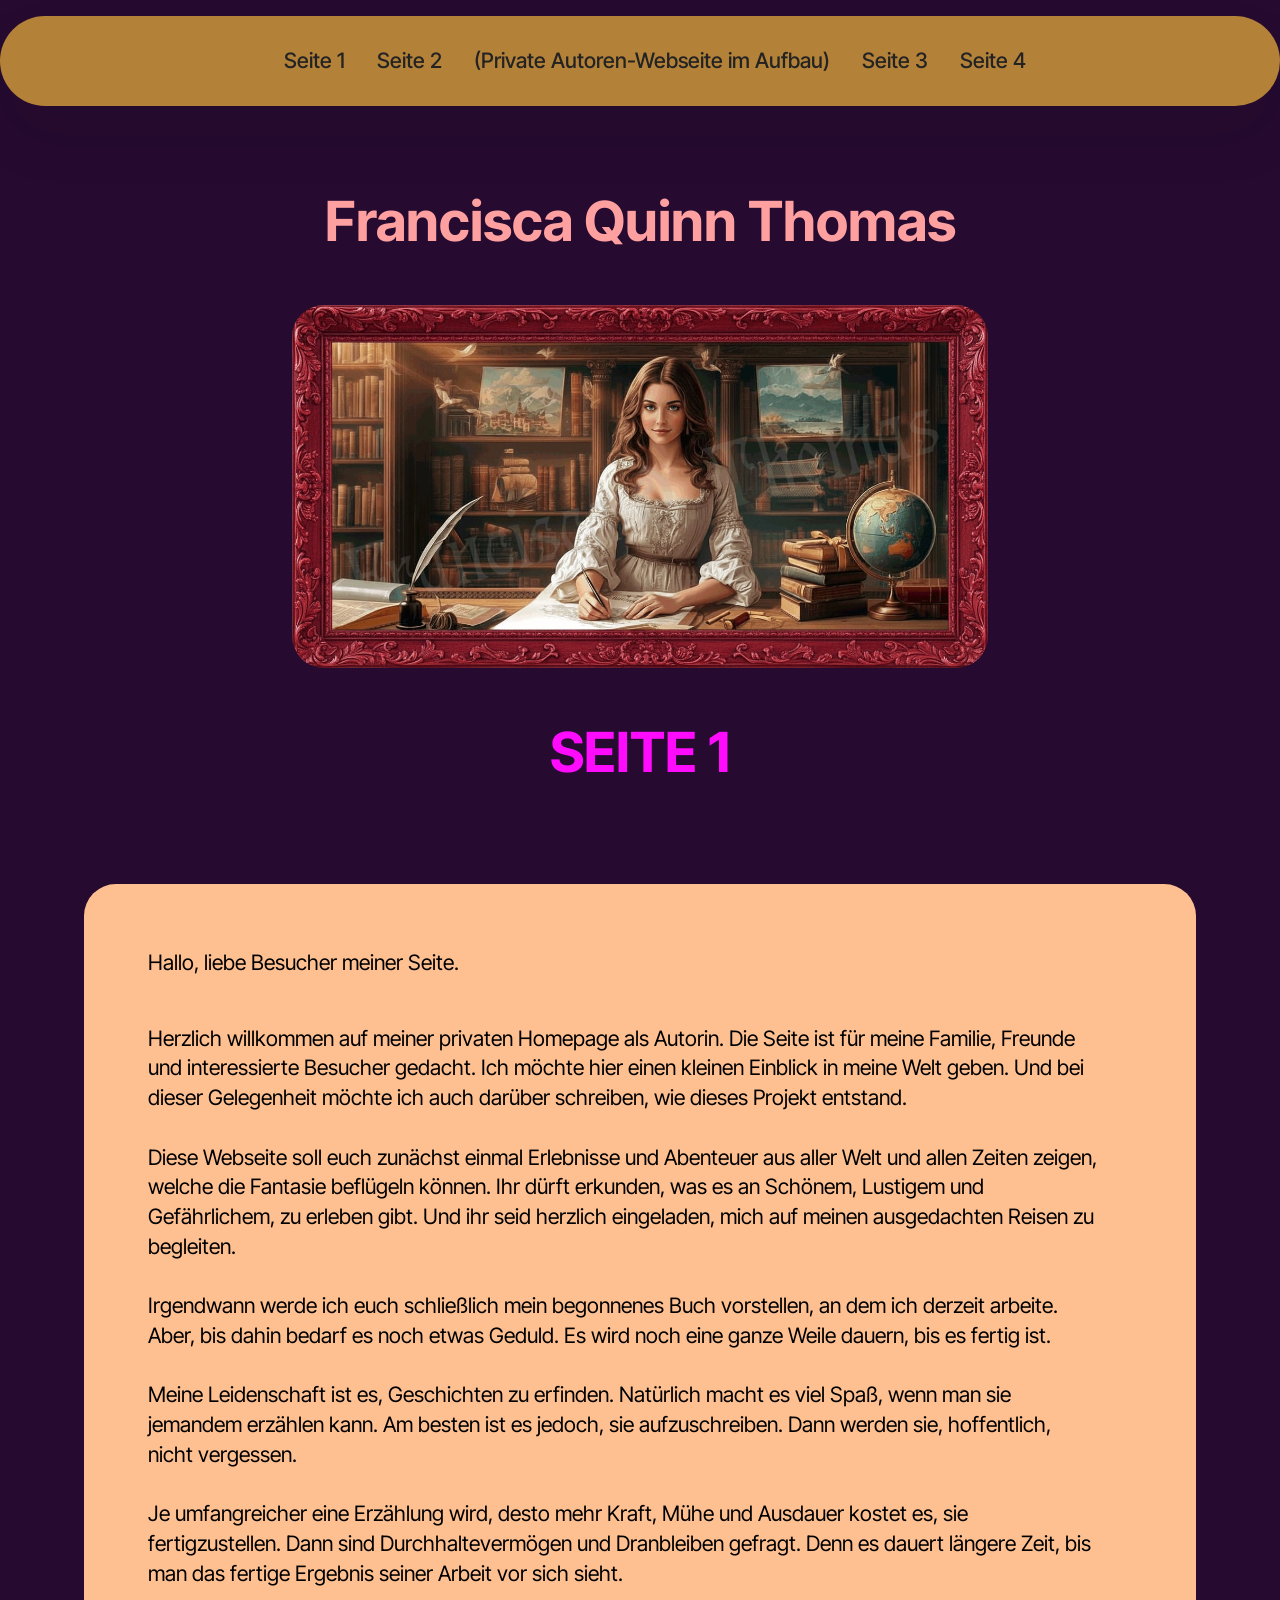
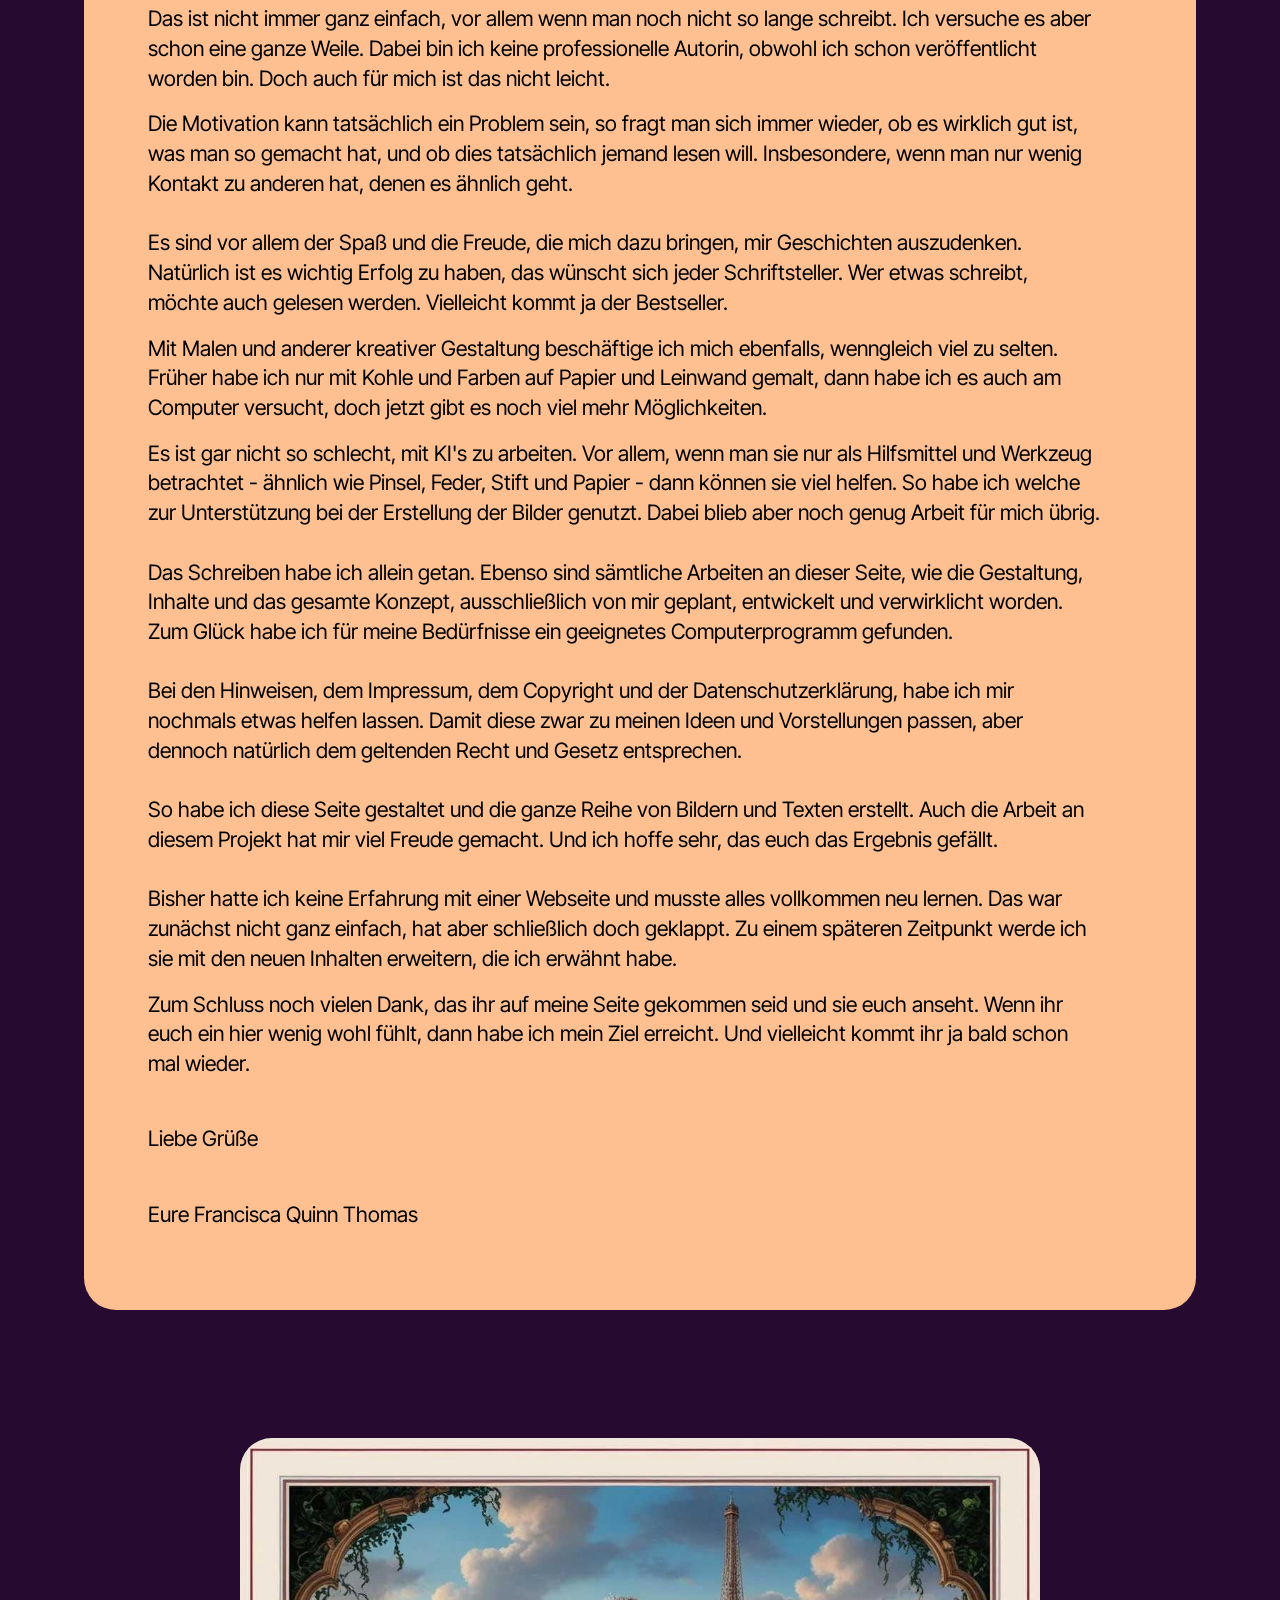
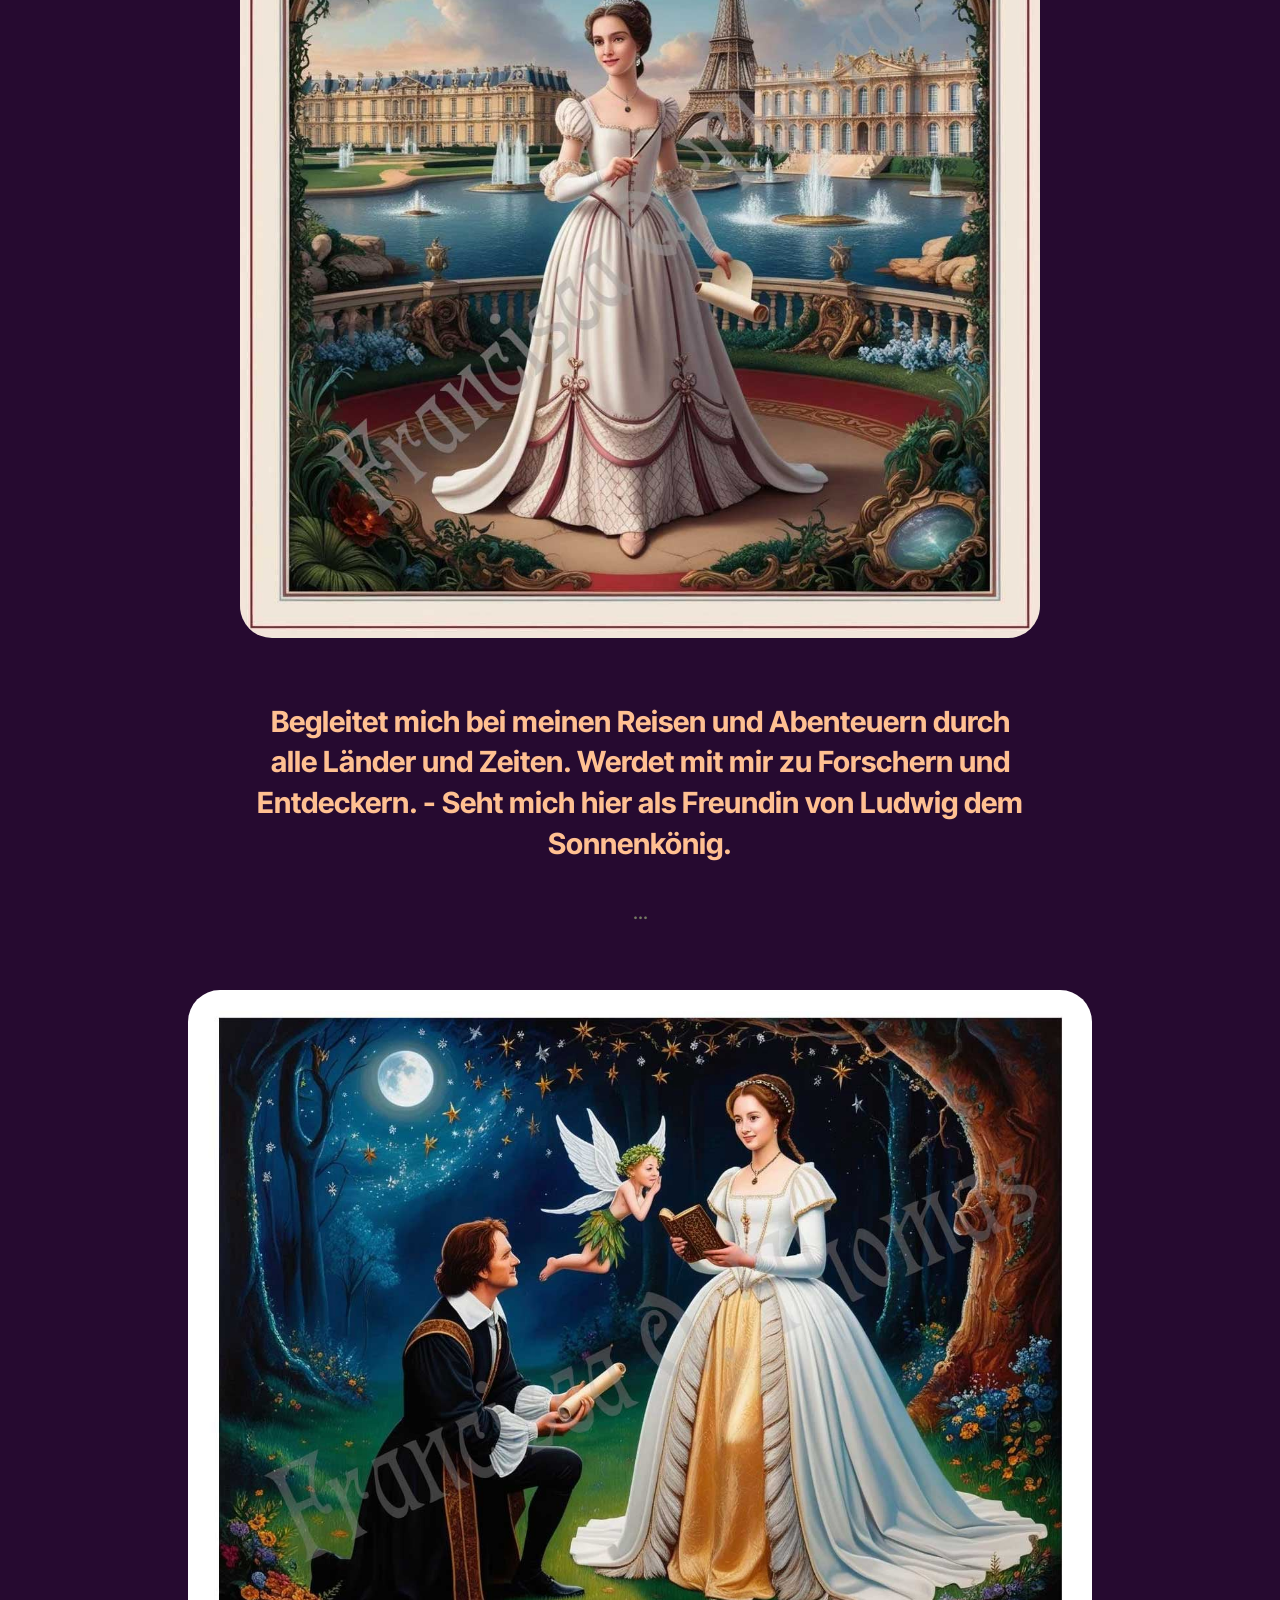
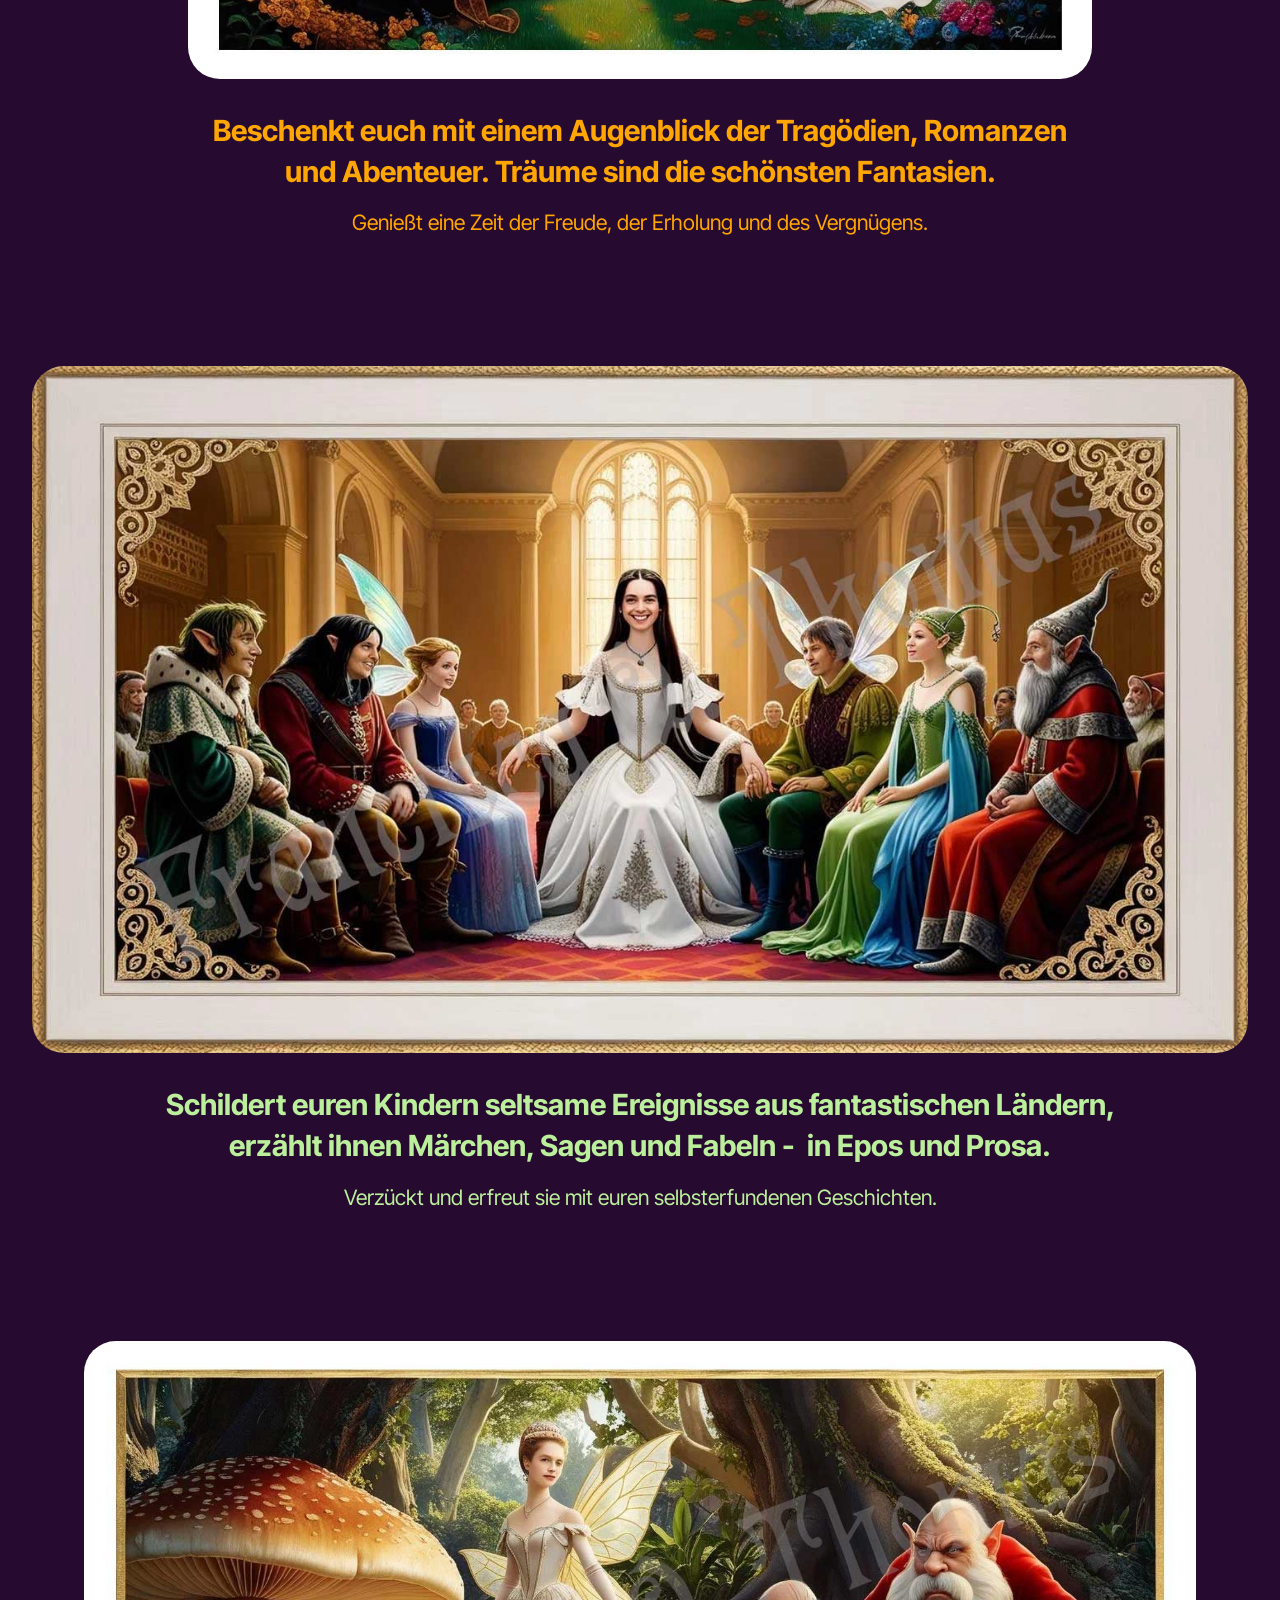
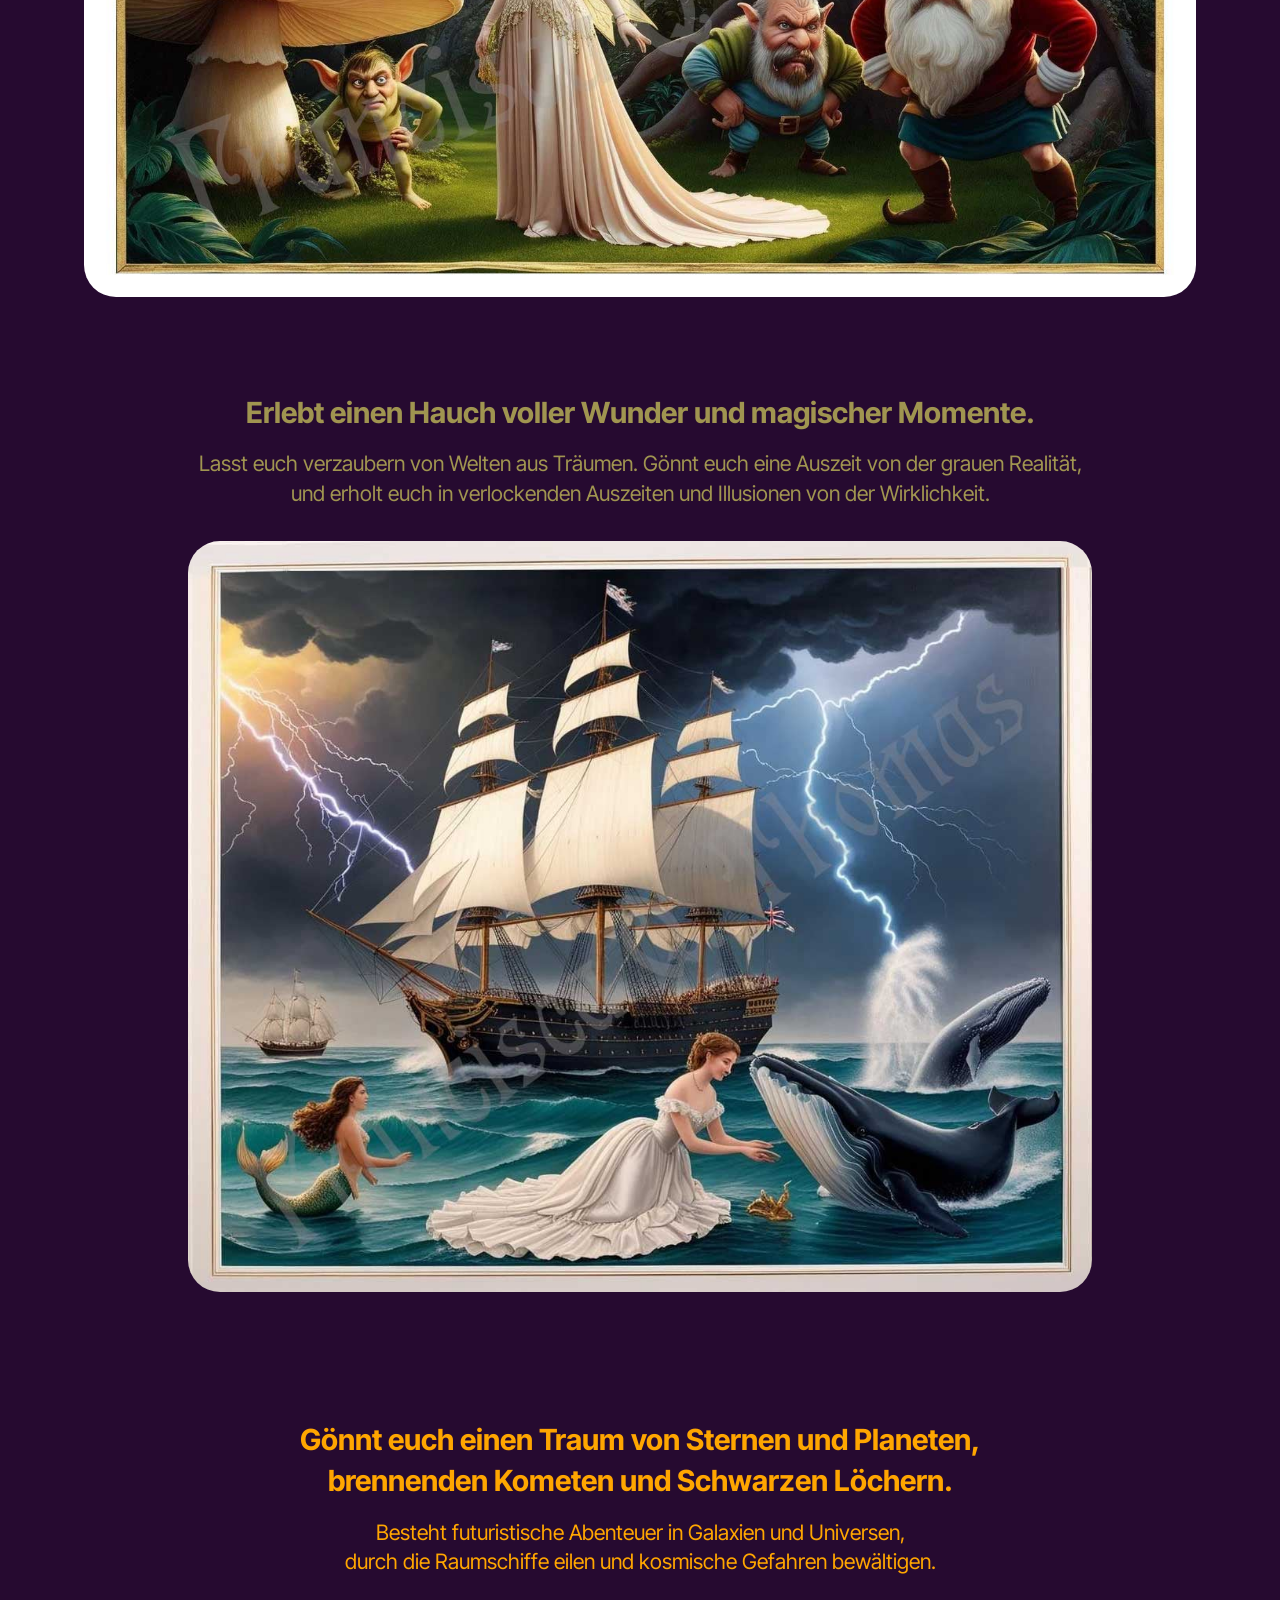
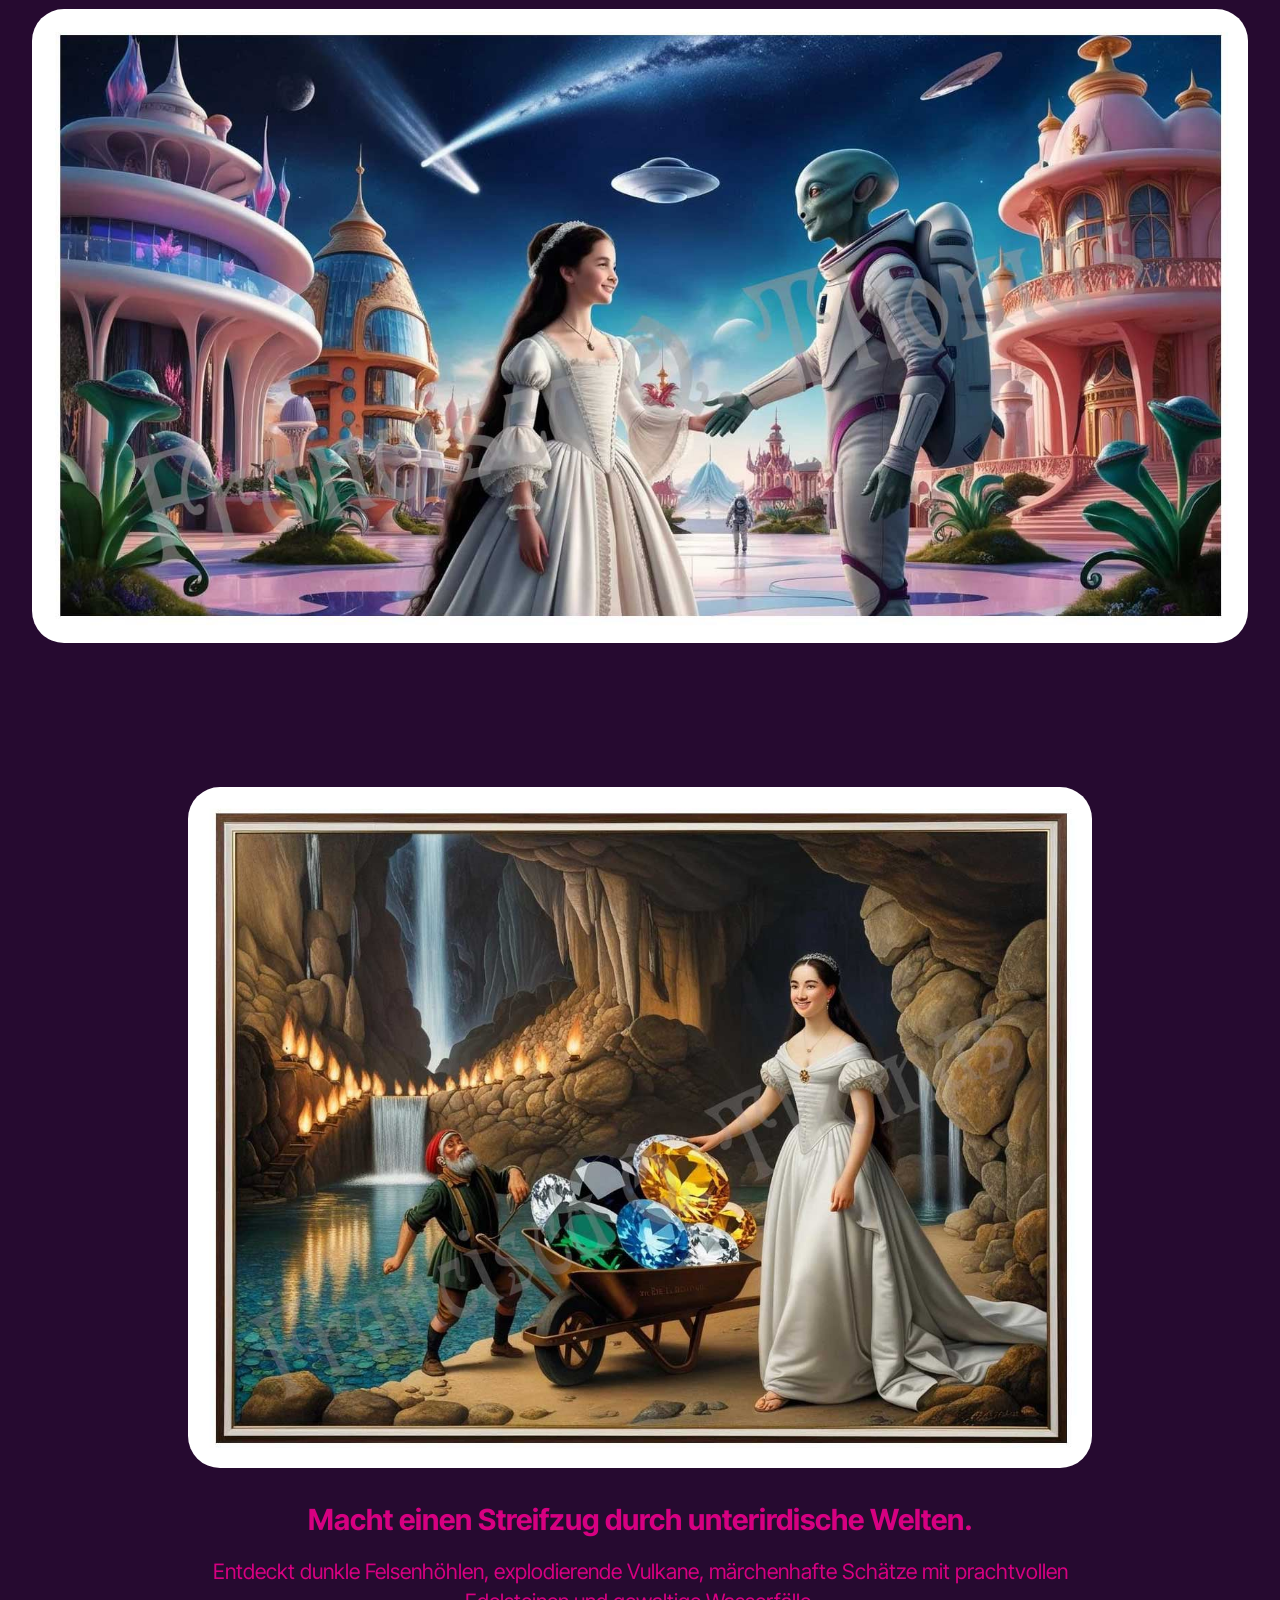
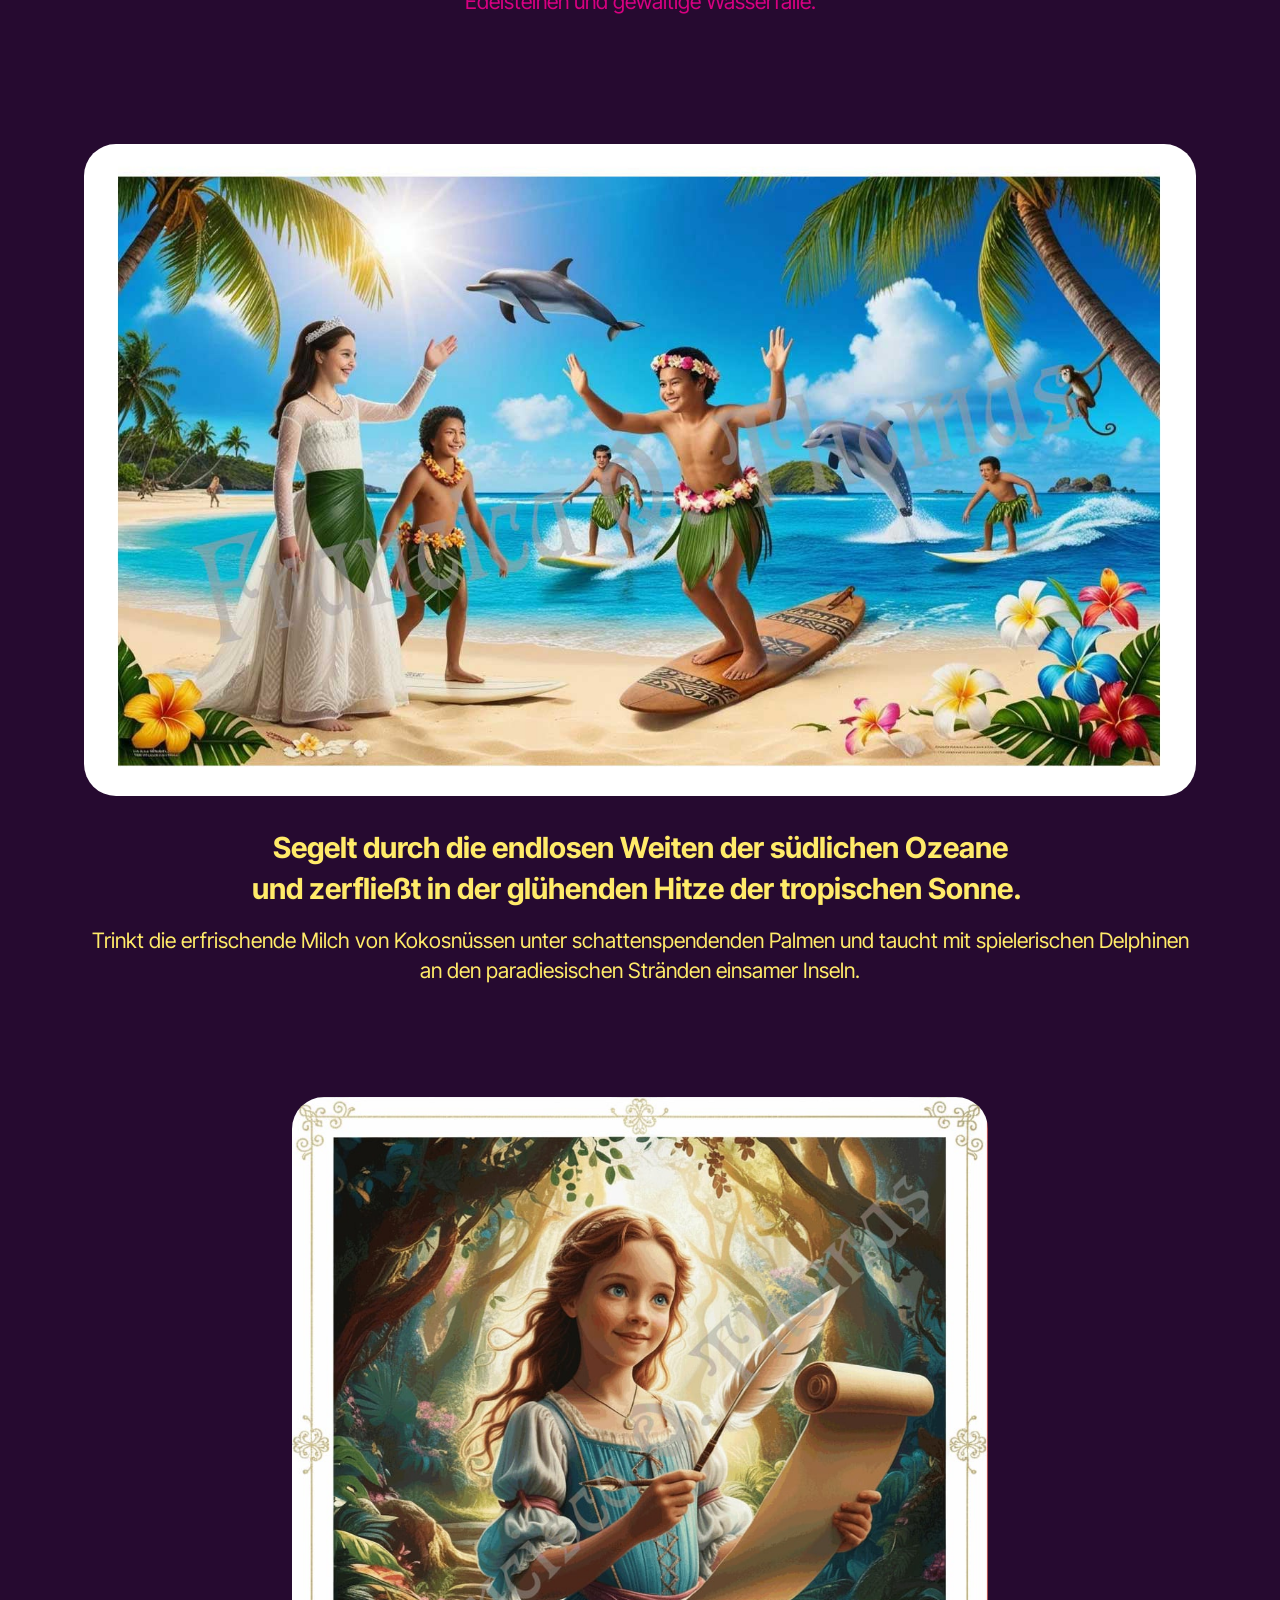
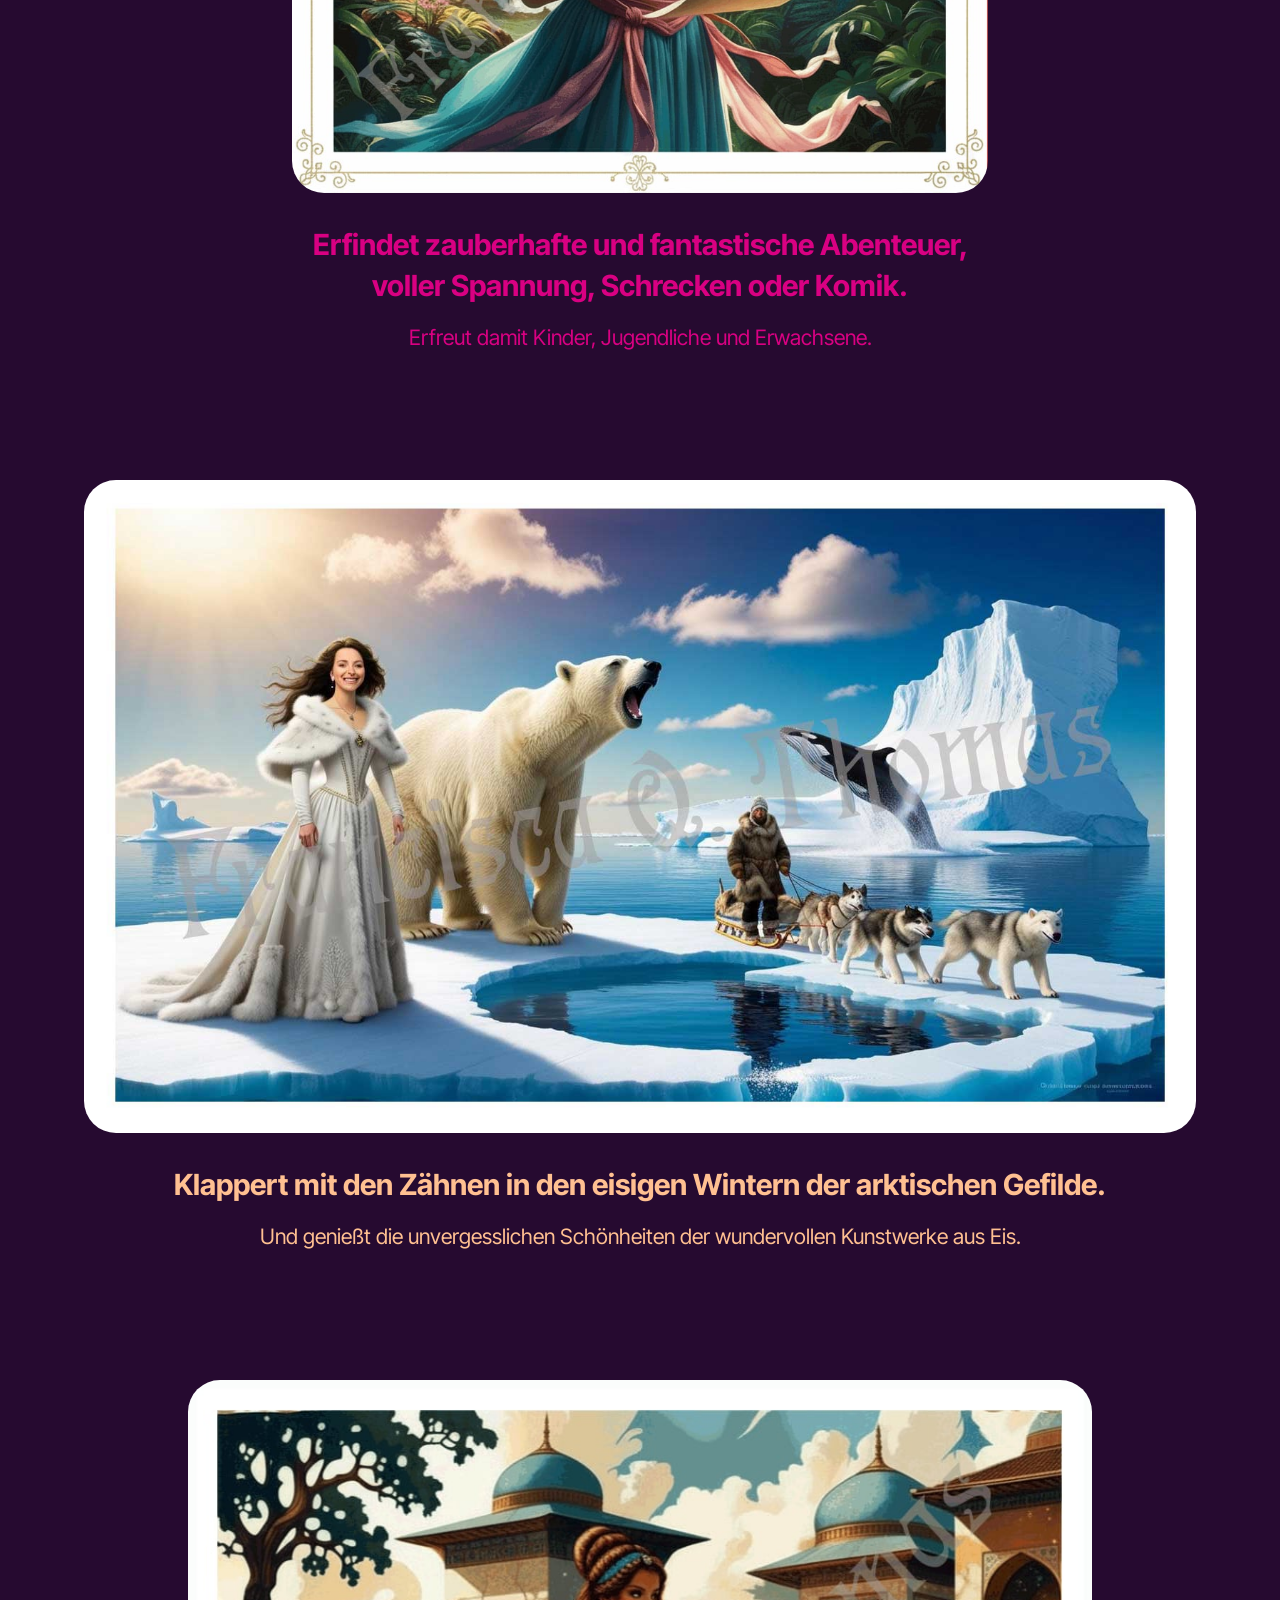
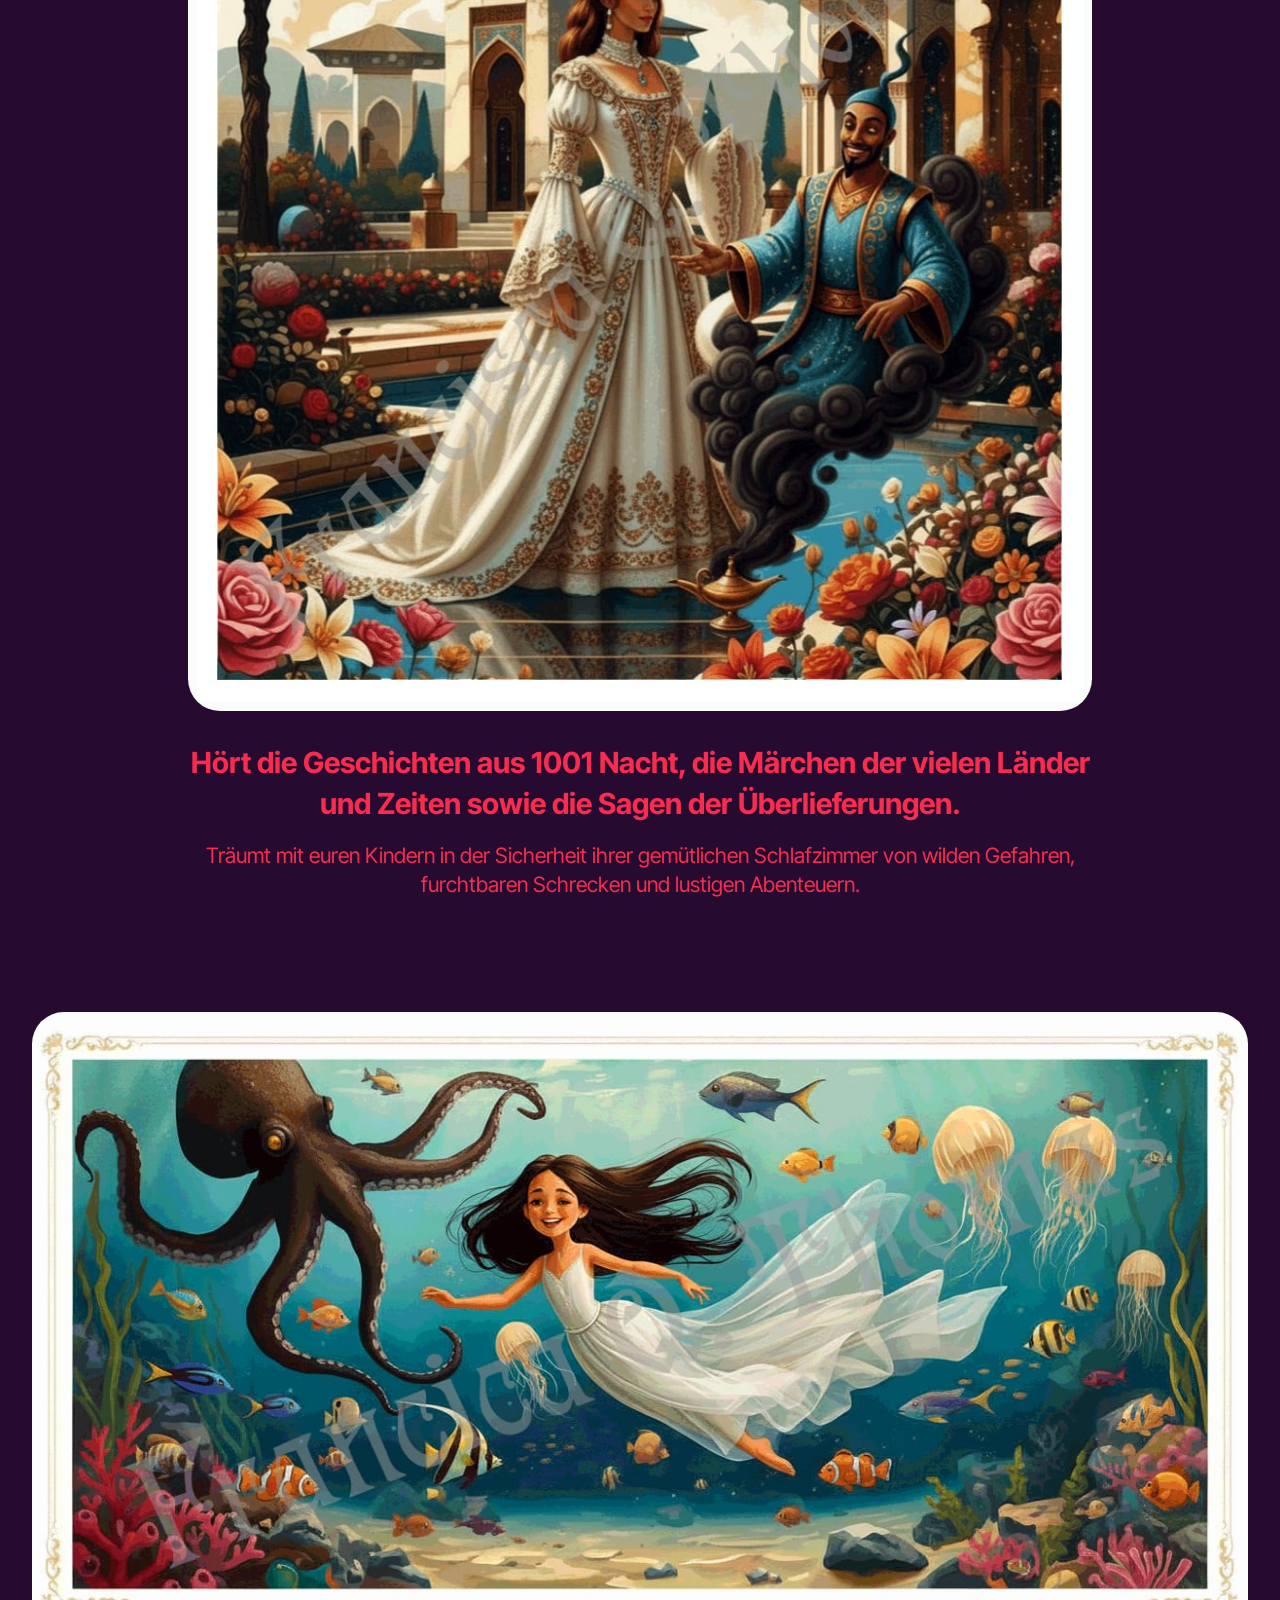
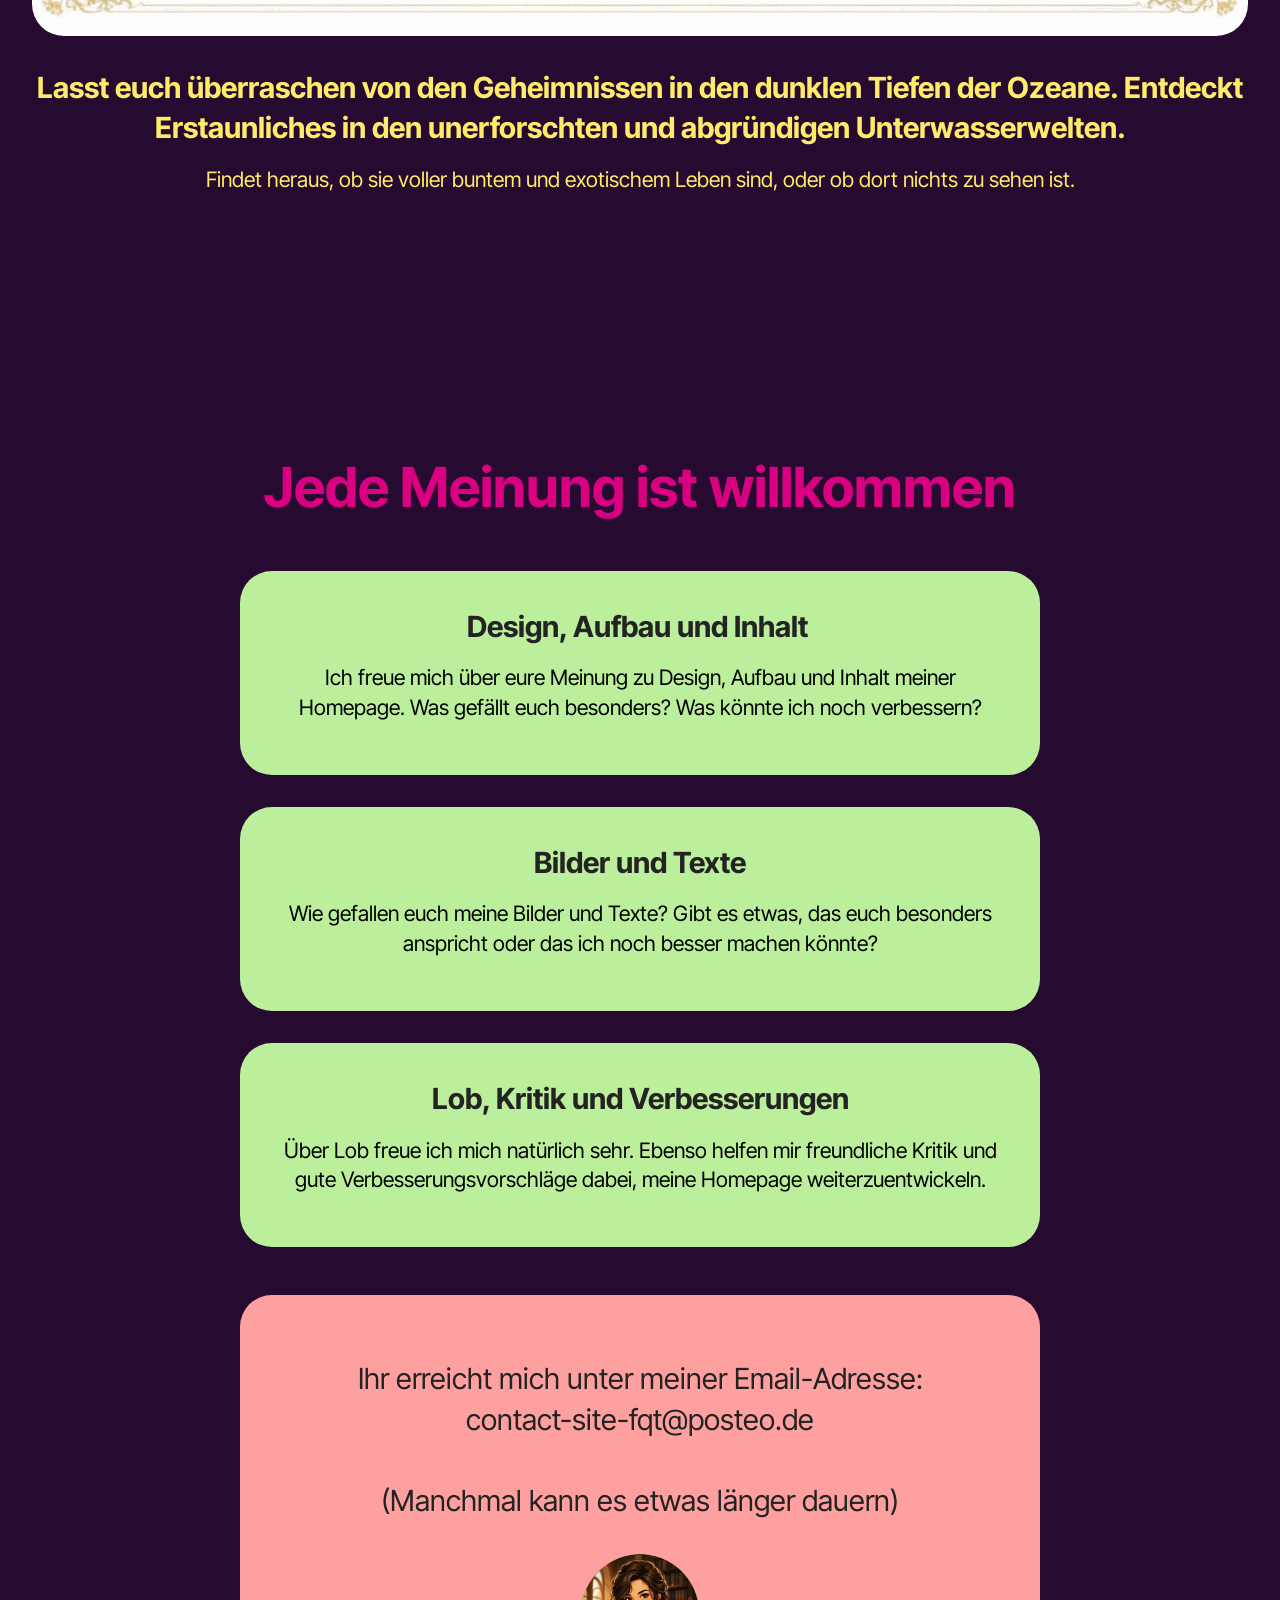
==== index.html @ 4f6a2d35 "Add files via upload" ====
<!DOCTYPE html>
<html  >
<head>
  <!-- Site made with Mobirise Website Builder v6.1.12, https://mobirise.com -->
  <meta charset="UTF-8">
  <meta http-equiv="X-UA-Compatible" content="IE=edge">
  <meta name="generator" content="Mobirise v6.1.12, mobirise.com">
  <meta name="viewport" content="width=device-width, initial-scale=1, minimum-scale=1">
  <link rel="shortcut icon" href="assets/images/shop3.jpg" type="image/x-icon">
  <meta name="description" content="">
  
  
  <title>Home</title>
  <link rel="stylesheet" href="assets/web/assets/mobirise-icons2/mobirise2.css">
  <link rel="stylesheet" href="assets/bootstrap/css/bootstrap.min.css">
  <link rel="stylesheet" href="assets/dropdown/css/style.css">
  <link rel="stylesheet" href="assets/theme/css/style.css">
  <link rel="preload" href="https://fonts.googleapis.com/css?family=Inter+Tight:100,200,300,400,500,600,700,800,900,100i,200i,300i,400i,500i,600i,700i,800i,900i&display=swap" as="style" onload="this.onload=null;this.rel='stylesheet'">
  <noscript><link rel="stylesheet" href="https://fonts.googleapis.com/css?family=Inter+Tight:100,200,300,400,500,600,700,800,900,100i,200i,300i,400i,500i,600i,700i,800i,900i&display=swap"></noscript>
  <link rel="preload" as="style" href="assets/mobirise/css/mbr-additional.css?v=4wiMJ8"><link rel="stylesheet" href="assets/mobirise/css/mbr-additional.css?v=4wiMJ8" type="text/css">

  
  
  
</head>
<body>
  
  <section data-bs-version="5.1" class="menu menu5 cid-uIMOBr7gA9" once="menu" id="menu05-i">
	

	<nav class="navbar navbar-dropdown navbar-expand-lg">
		<div class="container">
			<div class="navbar-brand">
				
				
			</div>
			<button class="navbar-toggler" type="button" data-toggle="collapse" data-bs-toggle="collapse" data-target="#navbarSupportedContent" data-bs-target="#navbarSupportedContent" aria-controls="navbarNavAltMarkup" aria-expanded="false" aria-label="Toggle navigation">
				<div class="hamburger">
					<span></span>
					<span></span>
					<span></span>
					<span></span>
				</div>
			</button>
			<div class="collapse navbar-collapse" id="navbarSupportedContent">
				<ul class="navbar-nav nav-dropdown nav-right navbar-nav-top-padding" data-app-modern-menu="true"><li class="nav-item"><a class="nav-link link text-black text-primary display-7" href="index.html">Seite 1</a></li><li class="nav-item"><a class="nav-link link text-black text-primary display-7" href="page2.html">Seite 2</a></li><li class="nav-item"><a class="nav-link link text-black text-primary display-7" href="http://index.html">(Private Autoren-Webseite im Aufbau)</a></li><li class="nav-item"><a class="nav-link link text-black text-primary display-7" href="page3.html">Seite 3</a></li><li class="nav-item"><a class="nav-link link text-black text-primary display-7" href="page4.html">Seite 4</a></li></ul>
				
			</div>
		</div>
	</nav>
</section>

<section data-bs-version="5.1" class="article11 cid-voGE9eUrhu" id="article11-3r">
    

    
    
    <div class="container">
        <div class="row justify-content-center">
            <div class="title col-md-12 col-lg-12">
                <h3 class="mbr-section-title mbr-fonts-style align-center mt-0 mb-0 display-5">
                <strong>SEITE 1</strong></h3>
                
                
            </div>
        </div>
    </div>
</section>

<section data-bs-version="5.1" class="article11 cid-uII1SIvpRk" id="article11-2">
    

    
    
    <div class="container">
        <div class="row justify-content-center">
            <div class="title col-md-12 col-lg-7">
                <h3 class="mbr-section-title mbr-fonts-style align-center mt-0 mb-0 display-2">
                <strong>Francisca Quinn Thomas</strong></h3>
                
                
            </div>
        </div>
    </div>
</section>

<section data-bs-version="5.1" class="header12 cid-voGzkZgPFX" id="header12-3n">
  
  

  <div class="text-center container-fluid">
    <div class="row mb-4 justify-content-center">
      <div class="col-12 col-md-7">
        <img class="w-100" src="assets/images/fqt-titelbild-francisca-3a-mit-rotem-rahmen-web-1-1316x688.jpg" alt="Mobirise Website Builder">
      </div>
    </div>
    <div class="row justify-content-center">
      <div class="col-md-12 content-head">
        
        
        
      </div>
    </div>
  </div>
</section>

<section data-bs-version="5.1" class="article11 cid-voGGxlrnyd" id="article11-3t">
    

    
    
    <div class="container">
        <div class="row justify-content-center">
            <div class="title col-md-12 col-lg-12">
                <h3 class="mbr-section-title mbr-fonts-style align-center mt-0 mb-0 display-2">
                <strong>SEITE 1</strong></h3>
                
                
            </div>
        </div>
    </div>
</section>

<section data-bs-version="5.1" class="article07 cid-voL1i6skqF" id="article07-4w">
  

  
  
  <div class="container">
    <div class="row justify-content-center">
      <div class="card col-md-12 col-lg-11">
        <div class="card-wrapper">
          
          <div class="row card-box align-left">
            <div class="item features-without-image col-12 active">
              <div class="item-wrapper">
                
                <p class="mbr-text mbr-fonts-style display-7">Hallo, liebe Besucher meiner Seite.</p>
              </div>
            </div>
            <div class="item features-without-image col-12">
              <div class="item-wrapper">
                
                <p class="mbr-text mbr-fonts-style display-7"><br>Herzlich willkommen auf meiner privaten Homepage als Autorin. Die Seite ist für meine Familie, Freunde und interessierte Besucher gedacht. Ich möchte hier einen kleinen Einblick in meine Welt geben. Und bei dieser Gelegenheit möchte ich auch darüber schreiben, wie dieses Projekt entstand.<br><br>Diese Webseite soll euch zunächst einmal Erlebnisse und Abenteuer aus aller Welt und allen Zeiten zeigen, welche die Fantasie beflügeln können. Ihr dürft erkunden, was es an Schönem, Lustigem und Gefährlichem, zu erleben gibt. Und ihr seid herzlich eingeladen, mich auf meinen ausgedachten Reisen zu begleiten.<br><br>Irgendwann werde ich euch schließlich mein begonnenes Buch vorstellen, an dem ich derzeit arbeite. Aber, bis dahin bedarf es noch etwas Geduld. Es wird noch eine ganze Weile dauern, bis es fertig ist.<br><br>Meine Leidenschaft ist es, Geschichten zu erfinden. Natürlich macht es viel Spaß, wenn man sie jemandem erzählen kann. Am besten ist es jedoch, sie aufzuschreiben. Dann werden sie, hoffentlich, nicht vergessen.<br><br>Je umfangreicher eine Erzählung wird, desto mehr Kraft, Mühe und Ausdauer kostet es, sie fertigzustellen. Dann sind Durchhaltevermögen und Dranbleiben gefragt. Denn es dauert längere Zeit, bis man das fertige Ergebnis seiner Arbeit vor sich sieht.<br></p>
              </div>
            </div><div class="item features-without-image col-12">
              <div class="item-wrapper">
                
                <p class="mbr-text mbr-fonts-style display-7">Das ist nicht immer ganz einfach, vor allem wenn man noch nicht so lange schreibt. Ich versuche es aber schon eine ganze Weile. Dabei bin ich keine professionelle Autorin, obwohl ich schon veröffentlicht worden bin. Doch auch für mich ist das nicht leicht.</p>
              </div>
            </div><div class="item features-without-image col-12">
              <div class="item-wrapper">
                
                <p class="mbr-text mbr-fonts-style display-7">Die Motivation kann tatsächlich ein Problem sein, so fragt man sich immer wieder, ob es wirklich gut ist, was man so gemacht hat, und ob dies tatsächlich jemand lesen will. Insbesondere, wenn man nur wenig Kontakt zu anderen hat, denen es ähnlich geht.<br><br>Es sind vor allem der Spaß und die Freude, die mich dazu bringen, mir Geschichten auszudenken. Natürlich ist es wichtig Erfolg zu haben, das wünscht sich jeder Schriftsteller. Wer etwas schreibt, möchte auch gelesen werden. Vielleicht kommt ja der Bestseller.</p>
              </div>
            </div><div class="item features-without-image col-12">
              <div class="item-wrapper">
                
                <p class="mbr-text mbr-fonts-style display-7">Mit Malen und anderer kreativer Gestaltung beschäftige ich mich ebenfalls, wenngleich viel zu selten. Früher habe ich nur mit Kohle und Farben auf Papier und Leinwand gemalt, dann habe ich es auch am Computer versucht, doch jetzt gibt es noch viel mehr Möglichkeiten.</p>
              </div>
            </div><div class="item features-without-image col-12">
              <div class="item-wrapper">
                
                <p class="mbr-text mbr-fonts-style display-7">Es ist gar nicht so schlecht, mit KI's zu arbeiten. Vor allem, wenn man sie nur als Hilfsmittel und Werkzeug betrachtet - ähnlich wie Pinsel, Feder, Stift und Papier - dann können sie viel helfen. So habe ich welche zur Unterstützung bei der Erstellung der Bilder genutzt. Dabei blieb aber noch genug Arbeit für mich übrig.<br><br>Das Schreiben habe ich allein getan. Ebenso sind sämtliche Arbeiten an dieser Seite, wie die Gestaltung, Inhalte und das gesamte Konzept, ausschließlich von mir geplant, entwickelt und verwirklicht worden. Zum Glück habe ich für meine Bedürfnisse ein geeignetes Computerprogramm gefunden.&nbsp;<br><br>Bei den Hinweisen, dem Impressum, dem Copyright und der Datenschutzerklärung, habe ich mir nochmals etwas helfen lassen. Damit diese zwar zu meinen Ideen und Vorstellungen passen, aber dennoch natürlich dem geltenden Recht und Gesetz entsprechen.<br><br>So habe ich diese Seite gestaltet und die ganze Reihe von Bildern und Texten erstellt. Auch die Arbeit an diesem Projekt hat mir viel Freude gemacht. Und ich hoffe sehr, das euch das Ergebnis gefällt.<br><br>Bisher hatte ich keine Erfahrung mit einer Webseite und musste alles vollkommen neu lernen. Das war zunächst nicht ganz einfach, hat aber schließlich doch geklappt. Zu einem späteren Zeitpunkt werde ich sie mit den neuen Inhalten erweitern, die ich erwähnt habe.<br></p>
              </div>
            </div>
            <div class="item features-without-image col-12">
              <div class="item-wrapper">
                
                <p class="mbr-text mbr-fonts-style display-7">Zum Schluss noch vielen Dank, das ihr auf meine Seite gekommen seid und sie euch anseht. Wenn ihr euch ein hier wenig wohl fühlt, dann habe ich mein Ziel erreicht. Und vielleicht kommt ihr ja bald schon mal wieder.<br><br></p>
              </div>
            </div><div class="item features-without-image col-12">
              <div class="item-wrapper">
                
                <p class="mbr-text mbr-fonts-style display-7">Liebe Grüße<br><br></p>
              </div>
            </div>
            <div class="item features-without-image col-12">
              <div class="item-wrapper">
                
                <p class="mbr-text mbr-fonts-style display-7">Eure Francisca Quinn Thomas</p>
              </div>
            </div>
          </div>
          
        </div>
      </div>
    </div>
  </div>
</section>

<section data-bs-version="5.1" class="header16 cid-uII5ZuWa2b" id="header16-3">
  

  
  

  <div class="text-center container">
    <div class="row justify-content-center mb-4">
      <div class="col-12 col-lg-8">
        <div class="image-wrap">
          <img src="assets/images/fqt-web-autorin-kleid-paris-eifel-wasser-versailles-bild-03-fuer-web.jpg-1120x1120.jpg" alt="Mobirise Website Builder">
        </div>
      </div>
    </div>
    <div class="row justify-content-center">
      <div class="col-md-12 content-head">
        <h1 class="mbr-section-title mbr-fonts-style mt-4 display-5"><strong>Begleitet mich bei meinen Reisen und Abenteuern durch alle Länder und Zeiten. Werdet mit mir zu Forschern und Entdeckern. - Seht mich hier als Freundin von Ludwig dem Sonnenkönig.</strong></h1>
        <p class="mbr-text mbr-fonts-style mt-4 display-7">...</p>
        
      </div>
    </div>
  </div>
</section>

<section data-bs-version="5.1" class="image01 cid-voj8WgED3c" id="image01-1x">
  

  
  

  <div class="container">
    <div class="row justify-content-center">
      <div class="col-12 col-lg-9">
        <div class="image-wrapper mb-4">
          <img class="w-100" src="assets/images/fqr-web-mit-puck-shakespeare-bild-01fuer-web.jpg-1373x1046.jpg" alt="Mobirise Website Builder">
        </div>
        <h4 class="mbr-description mbr-fonts-style mb-3 align-center display-5"><strong>Beschenkt euch mit einem Augenblick der Tragödien, Romanzen und Abenteuer. Träume sind die schönsten Fantasien.</strong></h4>
        <p class="mbr-description mbr-fonts-style mb-0 align-center display-7">Genießt eine Zeit der Freude, der Erholung und des Vergnügens.</p>
      </div>
    </div>
  </div>
</section>

<section data-bs-version="5.1" class="image01 cid-uIXXHj26If" id="image01-p">
  

  
  

  <div class="container">
    <div class="row justify-content-center">
      <div class="col-12 col-lg-12">
        <div class="image-wrapper mb-4">
          <img class="w-100" src="assets/images/fqt-web-mdchen-vor-zuhrern-mrchen-fuer-web.jpg-1-1472x832.jpg" alt="Mobirise Website Builder">
        </div>
        <h4 class="mbr-description mbr-fonts-style mb-3 align-center display-5"><strong>Schildert euren Kindern seltsame Ereignisse aus fantastischen Ländern,</strong><br><strong>erzählt ihnen&nbsp;</strong><strong>Märchen, Sagen und Fabeln -&nbsp; in Epos und Prosa.</strong></h4>
        <p class="mbr-description mbr-fonts-style mb-0 align-center display-7">
          Verzückt und erfreut sie mit euren selbsterfundenen Geschichten.</p>
      </div>
    </div>
  </div>
</section>

<section data-bs-version="5.1" class="image01 cid-uIJKMWUEhJ" id="image01-c">
  

  
  

  <div class="container">
    <div class="row justify-content-center">
      <div class="col-12 col-lg-11">
        <div class="image-wrapper mb-4">
          <img class="w-100" src="assets/images/fqt-web-mrchenwald-mit-zwerg-und-kobold-weisser-randfuer-web.jpg-1600x800.jpg" alt="Mobirise Website Builder">
        </div>
        <h4 class="mbr-description mbr-fonts-style mb-3 align-center display-5"></h4>
        <p class="mbr-description mbr-fonts-style mb-0 align-center display-7"></p>
      </div>
    </div>
  </div>
</section>

<section data-bs-version="5.1" class="image3 cid-uIKHOwkMJX" id="image03-f">
  

  
  

  <div class="container">
    <div class="row justify-content-center">
      <div class="col-12 col-lg-9">
        <h4 class="mbr-description mbr-fonts-style mb-3 align-center display-5"><strong>Erlebt einen Hauch voller Wunder und magischer Momente.</strong></h4>
        <p class="mbr-description mbr-fonts-style mb-4 align-center display-7">
          Lasst euch verzaubern von Welten aus Träumen. Gönnt euch eine Auszeit von der grauen Realität, und erholt euch in verlockenden Auszeiten und Illusionen von der Wirklichkeit.
        </p>
        <div class="image-wrapper">
          <img class="w-100" src="assets/images/fqt-web-segelschiff-wal-und-mdchenfuer-web.jpg-1-1151x957.jpg" alt="Mobirise Website Builder">
        </div>
      </div>
    </div>
  </div>
</section>

<section data-bs-version="5.1" class="image3 cid-uISCsPzcHj" id="image03-l">
  

  
  

  <div class="container">
    <div class="row justify-content-center">
      <div class="col-12 col-lg-12">
        <h4 class="mbr-description mbr-fonts-style mb-3 align-center display-5"><strong>Gönnt euch einen Traum von Sternen und Planeten, </strong><br><strong>brennenden Kometen und Schwarzen Löchern.</strong></h4>
        <p class="mbr-description mbr-fonts-style mb-4 align-center display-7">Besteht futuristische Abenteuer in Galaxien und Universen,<br> durch die Raumschiffe eilen und kosmische Gefahren bewältigen.</p>
        <div class="image-wrapper">
          <img class="w-100" src="assets/images/fqt-web-mdchen-mit-alien-vor-mrchenhafter-auerirdischer-stadtfuer-web.jpg-1676x873.jpg" alt="Mobirise Website Builder">
        </div>
      </div>
    </div>
  </div>
</section>

<section data-bs-version="5.1" class="image01 cid-uLi4LvHqXc" id="image01-v">
  

  
  

  <div class="container">
    <div class="row justify-content-center">
      <div class="col-12 col-lg-9">
        <div class="image-wrapper mb-4">
          <img class="w-100" src="assets/images/fqt-web-mdchen-hhle-zwerg-edelsteine-fuer-web.jpg-1334x1006.jpg" alt="Mobirise Website Builder">
        </div>
        <h4 class="mbr-description mbr-fonts-style mb-3 align-center display-5"><strong>Macht einen Streifzug durch unterirdische Welten.</strong></h4>
        <p class="mbr-description mbr-fonts-style mb-0 align-center display-7">Entdeckt dunkle Felsenhöhlen, explodierende Vulkane, märchenhafte Schätze mit prachtvollen Edelsteinen und gewaltige Wasserfälle.</p>
      </div>
    </div>
  </div>
</section>

<section data-bs-version="5.1" class="image01 cid-uIUmgsKDG7" id="image01-n">
  

  
  

  <div class="container">
    <div class="row justify-content-center">
      <div class="col-12 col-lg-11">
        <div class="image-wrapper mb-4">
          <img class="w-100" src="assets/images/fqt-web-mdchen-atoll-surfer-kinder-fuer-web.jpg-1571x921.jpg" alt="Mobirise Website Builder">
        </div>
        <h4 class="mbr-description mbr-fonts-style mb-3 align-center display-5"><strong>Segelt durch die endlosen Weiten der südlichen Ozeane
</strong><div><strong>und zerfließt in der glühenden Hitze der tropischen Sonne.&nbsp;</strong></div></h4>
        <p class="mbr-description mbr-fonts-style mb-0 align-center display-7">
          Trinkt die erfrischende Milch von Kokosnüssen unter schattenspendenden Palmen und taucht mit spielerischen Delphinen an den paradiesischen Stränden einsamer Inseln.</p>
      </div>
    </div>
  </div>
</section>

<section data-bs-version="5.1" class="image01 cid-uLi5LU79eB" id="image01-w">
  

  
  

  <div class="container">
    <div class="row justify-content-center">
      <div class="col-12 col-lg-7">
        <div class="image-wrapper mb-4">
          <img class="w-100" src="assets/images/fqt-schriftstellerin-feder-scchriftrolle-weisser-goldrahmen-web-976x976.jpg" alt="Mobirise Website Builder">
        </div>
        <h4 class="mbr-description mbr-fonts-style mb-3 align-center display-5"><strong>Erfindet zauberhafte und fantastische Abenteuer, voller Spannung, Schrecken oder Komik.</strong></h4>
        <p class="mbr-description mbr-fonts-style mb-0 align-center display-7">Erfreut damit Kinder, Jugendliche und Erwachsene.
        </p>
      </div>
    </div>
  </div>
</section>

<section data-bs-version="5.1" class="image01 cid-uLi09H7R16" id="image01-t">
  

  
  

  <div class="container">
    <div class="row justify-content-center">
      <div class="col-12 col-lg-11">
        <div class="image-wrapper mb-4">
          <img class="w-100" src="assets/images/eis-2-fuer-web.jpg-1560x916.jpg" alt="Mobirise Website Builder">
        </div>
        <h4 class="mbr-description mbr-fonts-style mb-3 align-center display-5">
          <strong>Klappert mit den Zähnen in den eisigen Wintern der arktischen Gefilde.</strong></h4>
        <p class="mbr-description mbr-fonts-style mb-0 align-center display-7">Und genießt die unvergesslichen Schönheiten der wundervollen Kunstwerke aus Eis.</p>
      </div>
    </div>
  </div>
</section>

<section data-bs-version="5.1" class="image01 cid-uLndwByDNN" id="image01-x">
  

  
  

  <div class="container">
    <div class="row justify-content-center">
      <div class="col-12 col-lg-9">
        <div class="image-wrapper mb-4">
          <img class="w-100" src="assets/images/fqt-mc3a4dchen-mit-wunderlampe-5-web-958x987.jpg" alt="Mobirise Website Builder">
        </div>
        <h4 class="mbr-description mbr-fonts-style mb-3 align-center display-5"><strong>Hört die Geschichten aus 1001 Nacht, die Märchen der vielen Länder und Zeiten sowie die Sagen der Überlieferungen.</strong></h4>
        <p class="mbr-description mbr-fonts-style mb-0 align-center display-7">
          Träumt mit euren Kindern in der Sicherheit ihrer gemütlichen Schlafzimmer von wilden Gefahren, furchtbaren Schrecken und lustigen Abenteuern.</p>
      </div>
    </div>
  </div>
</section>

<section data-bs-version="5.1" class="image01 cid-uLndPCp1yW" id="image01-y">
  

  
  

  <div class="container">
    <div class="row justify-content-center">
      <div class="col-12 col-lg-12">
        <div class="image-wrapper mb-4">
          <img class="w-100" src="assets/images/fqt-mc3a4dchen-unter-wasser-im-meer-2-web-1250x641.jpg" alt="Mobirise Website Builder">
        </div>
        <h4 class="mbr-description mbr-fonts-style mb-3 align-center display-5">
          <strong>Lasst euch überraschen von den Geheimnissen in den dunklen Tiefen der Ozeane. Entdeckt Erstaunliches in den unerforschten und abgründigen Unterwasserwelten.</strong></h4>
        <p class="mbr-description mbr-fonts-style mb-0 align-center display-7">Findet heraus, ob sie voller buntem und exotischem Leben sind, oder ob dort nichts zu sehen ist.</p>
      </div>
    </div>
  </div>
</section>

<section data-bs-version="5.1" class="list05 cid-voOrDqUkVy" id="list05-53">
    
    <div class="container">
        <div class="col-12 mb-5 content-head">
            <h3 class="mbr-section-title mbr-fonts-style align-center mb-0 display-2"><strong>Jede Meinung ist willkommen</strong></h3>
            
        </div>
        <div class="row justify-content-center ">
            <div class="col-12 col-lg-8">
                <div class="item features-without-image col-12 active">
                    <div class="item-wrapper">
                        <h5 class="mbr-card-title mbr-fonts-style mt-0 mb-3 display-5">
                            <strong>Design, Aufbau und Inhalt&nbsp;</strong></h5>
                        <p class="mbr-text mbr-fonts-style mt-0 mb-3 display-7">Ich freue mich über eure Meinung zu Design, Aufbau und Inhalt meiner Homepage. Was gefällt euch besonders? Was könnte ich noch verbessern?<br></p>
                    </div>
                </div>
                <div class="item features-without-image col-12">
                    <div class="item-wrapper">
                        <h5 class="mbr-card-title mbr-fonts-style mt-0 mb-3 display-5">
                            <strong>Bilder und Texte</strong></h5>
                        <p class="mbr-text mbr-fonts-style mt-0 mb-3 display-7">Wie gefallen euch meine Bilder und Texte? Gibt es etwas, das euch besonders anspricht oder das ich noch besser machen könnte?<br></p>
                    </div>
                </div>
                <div class="item features-without-image col-12">
                    <div class="item-wrapper">
                        <h5 class="mbr-card-title mbr-fonts-style mt-0 mb-3 display-5">
                            <strong>Lob, Kritik und Verbesserungen</strong></h5>
                        <p class="mbr-text mbr-fonts-style mt-0 mb-3 display-7">Über Lob freue ich mich natürlich sehr. Ebenso helfen mir freundliche Kritik und gute Verbesserungsvorschläge dabei, meine Homepage weiterzuentwickeln.<br></p>
                    </div>
                </div>
            </div>
        </div>
    </div>
</section>

<section data-bs-version="5.1" class="people06 cid-voOmN2btnZ" id="people06-52">   
    

    
    
    <div class="container">
        <div class="row justify-content-center">
            <div class="card col-12 col-md-12 col-lg-8">
                <div class="card-wrapper">
                    <div class="card-box align-center">
                        <p class="card-text mbr-fonts-style display-5">
                        Ihr erreicht mich unter meiner Email-Adresse:<br>contact-site-fqt@posteo.de<br><br>(Manchmal kann es etwas länger dauern)</p>
                        <div class="img-wrapper mt-4 justify-content-center">
                            <img src="assets/images/franzisca20-20zeichnung20-20avatar20-20hompage20-20chatgpt20image209.20juli2020262001-56-37-240x240.png" alt="" data-slide-to="0" data-bs-slide-to="0">
                        </div>
                        <p class="card-title mbr-fonts-style mt-3 display-7">
                            <strong>Francisca Quinn Thomas</strong></p>
                    </div>
                </div>
            </div>
        </div>
    </div>
</section>

<section data-bs-version="5.1" class="start article6 cid-uIICQ0Rs20" id="article06-6">
	

	
	
	<div class="container">
		<div class="row justify-content-center">
			<div class="card col-md-12 col-lg-9">
				<div class="card-wrapper">
					<div class="card-box align-left">
						<h4 class="card-title mbr-fonts-style display-7"><div><strong>Impressum
</strong></div><div><strong><br></strong></div><div><strong>Betreiber dieser Webseite:</strong></div><br><div><strong>
</strong></div><div>Francisca Quinn Thomas – Alias
</div><div><strong><br></strong></div><div><strong>Kontakt:</strong></div><br><div><strong>
</strong></div><div>Email: contact-site-fqt@posteo.de
</div><div><strong><br></strong></div><div><strong>Verantwortlich für den Inhalt gemäß § 18 Abs. 2 MStV:</strong></div><div><strong><br></strong></div><div>Francisca Quinn Thomas – Alias
</div><div><strong><br></strong></div><div><strong>Copyright</strong></div><div><strong><br></strong></div><div>Alle Inhalte dieser Webseite – mit besonderem Hinweis auf die im folgenden Abschnitt genannten KI-gestützten Bildwerke – unterliegen, soweit gesetzlich zulässig, den Urheber-, Nutzungs- oder sonstigen Schutzrechten
</div><div>von Francisca Quinn Thomas – Alias.
</div><div>
</div><div><br></div><div>Die auf dieser Webseite veröffentlichten Bilder wurden auf Veranlassung der Betreiberin unter Einsatz einer Künstlichen Intelligenz erstellt. Die verwendeten KI-Dienste sowie deren Betreiber beanspruchen nach ihren jeweiligen Nutzungsbedingungen keine Urheberrechte an den erzeugten Bildern. Die Betreiberin ist berechtigt, diese Bilder im Rahmen der jeweils geltenden Nutzungsbedingungen
</div><div>zu verwenden.
</div><div>
</div><div><br></div><div><strong>Hinweis zu mit Canva AI erstellten Bildwerken
</strong></div><div><br></div><div>Die überwiegende Zahl der auf dieser Webseite veröffentlichten Illustrationen wurde unter Verwendung der KI-Werkzeuge von Canva AI (Magic Media) erstellt oder bearbeitet.
</div><div><br></div><div>Die Nutzung dieser Bildwerke erfolgt im Einklang mit den jeweils geltenden Nutzungs- und Lizenzbedingungen von Canva. Soweit nach diesen Bestimmungen zulässig, ist die Betreiberin berechtigt, die erstellten Bilder zu bearbeiten, zu veröffentlichen sowie für private und kommerzielle Zwecke zu verwenden.
</div><div><strong><br></strong></div><div><strong>Hinweis zu mit ChatGPT (OpenAI) erstellten Bildwerken
</strong></div><div><br></div><div>Einzelne auf dieser Webseite veröffentlichte Illustrationen wurden mit Unterstützung des KI-Systems ChatGPT (OpenAI) erstellt.
</div><div><br></div><div>Die Betreiberin ist gemäß den jeweils geltenden Nutzungsbedingungen von OpenAI berechtigt, diese Bilder zu verwenden, zu bearbeiten, zu veröffentlichen sowie sowohl für private als auch für kommerzielle Zwecke einzusetzen.
</div><div><br></div><div>Die auf dieser Webseite veröffentlichten Bilder entstanden jedoch nicht ausschließlich durch den Einsatz einer Künstlichen Intelligenz. Viele der Bilder wurden von der Betreiberin nach ihrer Erstellung eigenständig mit verschiedenen Computerprogrammen weiterbearbeitet, verändert, optimiert und gestalterisch überarbeitet. Dabei wurden unter anderem Bildbereiche ergänzt, entfernt, ersetzt, neu gestaltet oder in ihrer Wirkung verändert. Soweit die Ergebnisse den eigenen künstlerischen Vorstellungen zunächst nicht entsprachen, erfolgten zahlreiche weitere Bearbeitungen und Anpassungen ausschließlich durch die Betreiberin und ohne Unterstützung einer Künstlichen Intelligenz.
</div><div><br></div><div>Jedes einzelne Bild dieser Webseite entstand im Rahmen eines umfangreichen kreativen Schaffensprozesses. Die Bildideen, Motive, Szenen, Figuren, Bildkompositionen und gestalterischen Vorgaben wurden von der Betreiberin entwickelt und in zahlreichen zeitaufwendigen Arbeitsgängen durch wiederholte Eingaben, Varianten, Auswahlentscheidungen, Überarbeitungen und Nachbearbeitungen bis zur endgültigen Fassung ausgearbeitet. Hinter vielen Bildern stehen zahlreiche Entwürfe, Versuche und kreative Entscheidungen, bis das gewünschte Ergebnis erreicht wurde.
</div><div><br></div><div>Die auf dieser Webseite gezeigten Bilder sind somit das Ergebnis eines umfangreichen kreativen Gesamtprozesses, der sowohl die Entwicklung der Bildideen und Motive als auch die Auswahl, Gestaltung, Nachbearbeitung, gestalterische Ausarbeitung und Einbindung der Bilder in die Bildreihe sowie in das Gesamtkonzept dieser Webseite umfasst.
</div><div><br></div><div>Unabhängig vom jeweils verwendeten KI-System erfolgten die kreative Idee, die Konzeption, Motivgestaltung, Auswahl, Nachbearbeitung, gestalterische Ausarbeitung sowie die Einbindung der Bilder in die Bildreihe und das Gesamtkonzept dieser Webseite durch die Betreiberin.
</div><div><br></div><div>Die Betreiberin betrachtet die gesamte Bildreihe daher als Ergebnis ihrer persönlichen schöpferischen Leistung und nimmt, soweit gesetzlich zulässig, die ihr zustehenden urheberrechtlichen sowie sonstigen Schutzrechte in Anspruch.</div><div><strong><br></strong></div><div><strong>Verbotene Nutzung</strong></div><div><br></div><div>Die auf dieser Webseite veröffentlichten Bilder, Texte und sonstigen Inhalte dürfen ohne vorherige ausdrückliche Zustimmung der Betreiberin weder ganz noch teilweise kopiert, vervielfältigt, verändert, veröffentlicht, verbreitet oder für eigene Zwecke verwendet werden, soweit dies nicht gesetzlich ausdrücklich gestattet ist.</div><br><div><strong>Schriftart</strong></div><div><br></div><div>Die bei den Bildern verwendete Schriftart Germanica: Copyright © 2014 Peter Wiegel. Veröffentlicht unter den Bedingungen der GNU General Public License (GPL) mit Font Exception sowie der Open Font License (OFL).</div><div><br></div><div><div><strong>Hinweis</strong></div></div><br><div><div><strong>
</strong></div><div>Diese Webseite dient ausschließlich privaten Zwecken und wird derzeit nur mit Familienangehörigen, Freunden und interessierten Bekannten geteilt. Eine kommerzielle Nutzung findet nicht statt.</div></div><br><div><div>© Francisca Quinn Thomas – Alias
</div><div>2026 (wird fortgesetzt)</div><div><strong>
</strong></div><div><strong>
</strong></div><div><strong>
</strong></div><div><strong>
</strong></div><div><strong>
</strong></div><div><strong>
</strong></div><div>
</div><div>
</div><div>
</div><div>
</div><div>
</div><div>
</div><div>
</div></div></h4>
						
						
					</div>
				</div>
			</div>
		</div>
	</div>
</section>

<section data-bs-version="5.1" class="start article6 cid-uIIEQiaEN7" id="article06-7">
	

	
	
	<div class="container">
		<div class="row justify-content-center">
			<div class="card col-md-12 col-lg-9">
				<div class="card-wrapper">
					<div class="card-box align-left">
						<h4 class="card-title mbr-fonts-style display-7"><div><strong>Datenschutzerklärung
</strong></div><div><strong><br></strong></div><div><strong>1. Allgemeine Hinweise</strong></div><br><div><strong>
</strong></div><div>Die nachfolgende Datenschutzerklärung gilt für die Nutzung dieser Webseite und stellt sicher, dass du darüber informiert wirst, wie wir mit deinen Daten umgehen. Wir nehmen den Schutz deiner Daten sehr ernst und behandeln deine personenbezogenen Daten vertraulich sowie gemäß den gesetzlichen Vorschriften.</div><div><strong><br></strong></div><div><strong>2. Keine Erhebung personenbezogener Daten</strong></div><br><div><strong>
</strong></div><div>Diese Webseite erhebt keinerlei personenbezogene Daten. Wir speichern keine Daten, die es ermöglichen, dich als individuelle Person zu identifizieren.</div><div><strong><br></strong></div><div><strong>3. Nutzung von Cookies</strong></div><br><div><strong>
</strong></div><div>Diese Webseite verwendet keine Cookies, um Daten zu speichern oder zu analysieren. Es werden keine personenbezogenen Daten auf dieser Seite verarbeitet.</div><div><strong><br></strong></div><div><strong>4. Externe Links und Dienste</strong></div><br><div><strong>
</strong></div><div>Unsere Seite enthält keine externen Links zu Websites, die Daten erheben könnten, und wir verwenden keine externen Tracking- oder Analyse-Tools (wie Google Analytics, etc.).</div><div><strong><br></strong></div><div><strong>5. Kontaktmöglichkeiten</strong></div><br><div><strong>
</strong></div><div>Falls du Kontakt zu uns aufnehmen möchtest, erfolgt dies über die angegebene E-Mail-Adresse (falls vorhanden). Bitte beachte, dass wir in diesem Fall nur die von dir freiwillig übermittelten Daten (wie deine E-Mail-Adresse) verarbeiten.</div><div><strong><br></strong></div><div><strong>6. Änderungen dieser Datenschutzerklärung</strong></div><br><div><strong>
</strong></div><div>Wir behalten uns vor, diese Datenschutzerklärung jederzeit zu ändern. Bei wesentlichen Änderungen wirst du auf der Webseite darüber informiert.</div><div><strong><br></strong></div><div><strong>7. Gültigkeit dieser Datenschutzerklärung</strong></div><br><div><strong>
</strong></div><div>Diese Datenschutzerklärung gilt ab dem Zeitpunkt der Veröffentlichung auf dieser Webseite. Sie bezieht sich auf alle Inhalte und Daten, die im Rahmen der Nutzung dieser Seite verarbeitet werden.</div><br><div>
</div><div><br></div><div><strong>
</strong></div><div><strong>
</strong></div><div><strong>
</strong></div><div><strong>
</strong></div><div><strong>
</strong></div><div><strong>
</strong></div><div><strong>
</strong></div><div><strong>
</strong></div><div><strong>
</strong></div><div><strong>
</strong></div><div><strong>
</strong></div><div><strong>
</strong></div><div><strong>
</strong></div><div><strong>
</strong></div><div>
</div><div>
</div><div>
</div><div>
</div><div>
</div><div>
</div><div>
</div><div>
</div><div>
</div><div>
</div><div>
</div><div>
</div><div>
</div><div>
</div></h4>
						
						
					</div>
				</div>
			</div>
		</div>
	</div>
</section>

<section data-bs-version="5.1" class="features6 start cid-voFX6sfsgv" id="features06-3c">
	
	
	<div class="container-fluid">
		<div class="row justify-content-center">
			<div class="col-12 content-head">
				<div class="mbr-section-head mb-5">
					<h4 class="mbr-section-title mbr-fonts-style align-center mb-0 display-2">
						<strong>Besucht auch meine anderen Websites</strong><strong><br></strong><br><strong>(geplant)</strong></h4>
					
					
				</div>
			</div>
		</div>
		<div class="row">
			<div class="item features-image col-12 col-md-6 col-lg-4">
				<div class="item-wrapper">
					<div class="item-img">
						<img src="assets/images/gallery01.jpg" alt="Mobirise Website Builder">
					</div>
					<div class="item-content">
						<h5 class="item-title mbr-fonts-style display-5"><strong>www.webseite-in-planung-01.de</strong></h5>
						<p class="mbr-text mbr-fonts-style display-7">
							Lorem ipsum dolor sit amet, consectetur adipiscing elit turpis.
						</p>
						
					</div>
				</div>
			</div>
			<div class="item features-image col-12 col-md-6 col-lg-4">
				<div class="item-wrapper">
					<div class="item-img">
						<img src="assets/images/gallery02.jpg" alt="Mobirise Website Builder">
					</div>
					<div class="item-content">
						<h5 class="item-title mbr-fonts-style display-5">
							<strong>www.webseite-in-planung-02.de</strong></h5>
						<p class="mbr-text mbr-fonts-style display-7">
							Lorem ipsum dolor sit amet, consectetur adipiscing elit turpis.
						</p>
						
					</div>
				</div>
			</div>
			<div class="item features-image col-12 col-md-6 col-lg-4">
				<div class="item-wrapper">
					<div class="item-img">
						<img src="assets/images/gallery04.jpg" alt="Mobirise Website Builder">
					</div>
					<div class="item-content">
						<h5 class="item-title mbr-fonts-style display-5">
							<strong>www.webseite-in-planung-03.de</strong>
						</h5>
						<p class="mbr-text mbr-fonts-style display-7">
							Lorem ipsum dolor sit amet, consectetur adipiscing elit turpis.<br>
						</p>
						
					</div>
				</div>
			</div>
		</div>
	</div>
</section>

<section data-bs-version="5.1" class="features5 cid-voG8d97GEA" id="features05-3f">
  

  
  
  <div class="container">
    <div class="row mb-5 justify-content-center">
      <div class="col-12 content-head">
        <h3 class="mbr-section-title mbr-fonts-style align-center mb-0 display-2">
          <strong>Our Features</strong>
        </h3>
        <h5 class="mbr-section-subtitle mbr-fonts-style align-center mb-0 mt-4 display-7">
          Lorem ipsum dolor sit amet, consectetur adipiscing elit. Praesent
          vitae erat. Integer aliquam, lorem vitae dapibus sollicitudin, nibh
          nisl egestas enim, ut dapibus odio augue tempus venenatis mi semper.
        </h5>
      </div>
    </div>
    <div class="row">
      <div class="item features-without-image col-12 col-md-6 col-lg-4 item-mb">
        <div class="item-wrapper">
          <div class="card-box align-left">
            
            <h5 class="card-title mbr-fonts-style display-5">
              <strong>Creation</strong>
            </h5>
            <p class="card-text mbr-fonts-style display-7">
              Lorem ipsum dolor sit amet, consectetur adipiscing elit. Praesent
              vitae erat. Integer aliquam, lorem vitae dapibus sollicitudin,
              nibh nisl egestas enim, ut dapibus odio augue venenatis mi. Ut
              tempus dui at mi semper, vel dapibus nisl consectetur. Phasellus
              consectetur sapien non lacus imperdiet dapibus. In facilisis sed
              mi rutrum consequat. Sed augue sem diam.
            </p>

            
          </div>
        </div>
      </div>
      <div class="item features-without-image col-12 col-md-6 col-lg-4 item-mb">
        <div class="item-wrapper">
          <div class="card-box align-left">
            
            <h5 class="card-title mbr-fonts-style display-5">
              <strong>Promotion</strong>
            </h5>
            <p class="card-text mbr-fonts-style display-7">
              Lorem ipsum dolor sit amet, consectetur adipiscing elit. Praesent
              vitae erat. Integer aliquam, lorem vitae dapibus sollicitudin,
              nibh nisl egestas enim, ut dapibus odio augue venenatis mi. Ut
              tempus dui at mi semper, vel dapibus nisl consectetur. Phasellus
              consectetur sapien non lacus imperdiet dapibus. In facilisis sed
              mi rutrum consequat. Sed augue sem diam.
            </p>

            
          </div>
        </div>
      </div>
      <div class="item features-without-image col-12 col-md-6 col-lg-4 item-mb">
        <div class="item-wrapper">
          <div class="card-box align-left">
            
            <h5 class="card-title mbr-fonts-style display-5">
              <strong>Branding</strong>
            </h5>
            <p class="card-text mbr-fonts-style display-7">
              Lorem ipsum dolor sit amet, consectetur adipiscing elit. Praesent
              vitae erat. Integer aliquam, lorem vitae dapibus sollicitudin,
              nibh nisl egestas enim, ut dapibus odio augue venenatis mi. Ut
              tempus dui at mi semper, vel dapibus nisl consectetur. Phasellus
              consectetur sapien non lacus imperdiet dapibus. In facilisis sed
              mi rutrum consequat. Sed augue sem diam.
            </p>

            
          </div>
        </div>
      </div>
    </div>
  </div>
</section>

<section data-bs-version="5.1" class="article07 cid-voLitJyWh3" id="article07-4x">
  

  
  
  <div class="container">
    <div class="row justify-content-center">
      <div class="card col-md-12 col-lg-10">
        <div class="card-wrapper">
          <h3 class="card-title mbr-fonts-style mbr-white mt-3 mb-4 display-2">
            <strong>Delivery Terms:</strong>
          </h3>
          <div class="row card-box align-left">
            <div class="item features-without-image col-12">
              <div class="item-wrapper">
                <h4 class="mbr-section-subtitle mbr-fonts-style mb-3 display-5">
                  <strong>Shipping options</strong>
                </h4>
                <p class="mbr-text mbr-fonts-style display-7">
                  We offer various shipping options to accommodate your needs.
                  During the checkout process, you will have the opportunity to
                  select the shipping method that suits you best. These options
                  may include standard shipping, express shipping, or expedited
                  delivery, depending on your location and the nature of the
                  product.
                </p>
              </div>
            </div>
            <div class="item features-without-image col-12">
              <div class="item-wrapper">
                <h4 class="mbr-section-subtitle mbr-fonts-style mb-3 display-5">
                  <strong>Estimated delivery time</strong>
                </h4>
                <p class="mbr-text mbr-fonts-style display-7">
                  We understand that timely delivery is crucial, and we make
                  every effort to deliver your order within the estimated time
                  frame specified during the checkout process. Please note that
                  the estimated delivery time may vary based on factors such as
                  product availability, destination, and shipping method
                  selected.
                </p>
              </div>
            </div>
            <div class="item features-without-image col-12">
              <div class="item-wrapper">
                <h4 class="mbr-section-subtitle mbr-fonts-style mb-3 display-5">
                  <strong>Order processing time</strong>
                </h4>
                <p class="mbr-text mbr-fonts-style display-7">
                  Once you place an order, our dedicated team begins processing
                  it promptly. This includes verifying the order details,
                  conducting quality checks, and preparing the package for
                  shipment. The order processing time may vary depending on the
                  product, with some items requiring additional handling or
                  customization.
                </p>
              </div>
            </div>
            <div class="item features-without-image col-12">
              <div class="item-wrapper">
                <h4 class="mbr-section-subtitle mbr-fonts-style mb-3 display-5">
                  <strong>Shipment tracking</strong>
                </h4>
                <p class="mbr-text mbr-fonts-style display-7">
                  To keep you informed about the progress of your delivery, we
                  provide shipment tracking for most orders. Once your order is
                  shipped, you will receive a confirmation email with a tracking
                  number and instructions on how to track your package. This
                  allows you to monitor the status of your shipment and estimate
                  its arrival.
                </p>
              </div>
            </div>
          </div>
          
        </div>
      </div>
    </div>
  </div>
</section><section class="display-7" style="padding: 0;align-items: center;justify-content: center;flex-wrap: wrap;    align-content: center;display: flex;position: relative;height: 4rem;"><a href="https://mobiri.se/3946708" style="flex: 1 1;height: 4rem;position: absolute;width: 100%;z-index: 1;"><img alt="" style="height: 4rem;" src="[data-uri]"></a><p style="margin: 0;text-align: center;" class="display-7">&#8204;</p><a style="z-index:1" href="https://mobirise.com">Mobirise </a></section><script src="assets/bootstrap/js/bootstrap.bundle.min.js"></script>  <script src="assets/smoothscroll/smooth-scroll.js"></script>  <script src="assets/ytplayer/index.js"></script>  <script src="assets/dropdown/js/navbar-dropdown.js"></script>  <script src="assets/theme/js/script.js"></script>  
  
  
</body>
</html>
---- assets/web/assets/mobirise-icons2/mobirise2.css ----
@font-face {
  font-family: 'Moririse2';
  font-display: swap;
  src:  url('mobirise2.eot?f2bix4');
  src:  url('mobirise2.eot?f2bix4#iefix') format('embedded-opentype'),
    url('mobirise2.woff2?f2bix4') format('woff2'),
    url('mobirise2.woff?f2bix4') format('woff'),
    url('mobirise2.ttf?f2bix4') format('truetype'),
    url('mobirise2.svg?f2bix4#mobirise2') format('svg');
  font-weight: normal;
  font-style: normal;
}

[class^="mobi-"], [class*=" mobi-"] {
  /* use !important to prevent issues with browser extensions that change fonts */
  font-family: 'Moririse2' !important;
  speak: none;
  font-style: normal;
  font-weight: normal;
  font-variant: normal;
  text-transform: none;
  line-height: 1;

  /* Better Font Rendering =========== */
  -webkit-font-smoothing: antialiased;
  -moz-osx-font-smoothing: grayscale;
}

.mobi-mbri-add-submenu:before {
  content: "\e900";
}
.mobi-mbri-alert:before {
  content: "\e901";
}
.mobi-mbri-align-center:before {
  content: "\e902";
}
.mobi-mbri-align-justify:before {
  content: "\e903";
}
.mobi-mbri-align-left:before {
  content: "\e904";
}
.mobi-mbri-align-right:before {
  content: "\e905";
}
.mobi-mbri-android:before {
  content: "\e906";
}
.mobi-mbri-apple:before {
  content: "\e907";
}
.mobi-mbri-arrow-down:before {
  content: "\e908";
}
.mobi-mbri-arrow-next:before {
  content: "\e909";
}
.mobi-mbri-arrow-prev:before {
  content: "\e90a";
}
.mobi-mbri-arrow-up:before {
  content: "\e90b";
}
.mobi-mbri-bold:before {
  content: "\e90c";
}
.mobi-mbri-bookmark:before {
  content: "\e90d";
}
.mobi-mbri-bootstrap:before {
  content: "\e90e";
}
.mobi-mbri-briefcase:before {
  content: "\e90f";
}
.mobi-mbri-browse:before {
  content: "\e910";
}
.mobi-mbri-bulleted-list:before {
  content: "\e911";
}
.mobi-mbri-calendar:before {
  content: "\e912";
}
.mobi-mbri-camera:before {
  content: "\e913";
}
.mobi-mbri-cart-add:before {
  content: "\e914";
}
.mobi-mbri-cart-full:before {
  content: "\e915";
}
.mobi-mbri-cash:before {
  content: "\e916";
}
.mobi-mbri-change-style:before {
  content: "\e917";
}
.mobi-mbri-chat:before {
  content: "\e918";
}
.mobi-mbri-clock:before {
  content: "\e919";
}
.mobi-mbri-close:before {
  content: "\e91a";
}
.mobi-mbri-cloud:before {
  content: "\e91b";
}
.mobi-mbri-code:before {
  content: "\e91c";
}
.mobi-mbri-contact-form:before {
  content: "\e91d";
}
.mobi-mbri-credit-card:before {
  content: "\e91e";
}
.mobi-mbri-cursor-click:before {
  content: "\e91f";
}
.mobi-mbri-cust-feedback:before {
  content: "\e920";
}
.mobi-mbri-database:before {
  content: "\e921";
}
.mobi-mbri-delivery:before {
  content: "\e922";
}
.mobi-mbri-desktop:before {
  content: "\e923";
}
.mobi-mbri-devices:before {
  content: "\e924";
}
.mobi-mbri-down:before {
  content: "\e925";
}
.mobi-mbri-download-2:before {
  content: "\e926";
}
.mobi-mbri-download:before {
  content: "\e927";
}
.mobi-mbri-drag-n-drop-2:before {
  content: "\e928";
}
.mobi-mbri-drag-n-drop:before {
  content: "\e929";
}
.mobi-mbri-edit-2:before {
  content: "\e92a";
}
.mobi-mbri-edit:before {
  content: "\e92b";
}
.mobi-mbri-error:before {
  content: "\e92c";
}
.mobi-mbri-extension:before {
  content: "\e92d";
}
.mobi-mbri-features:before {
  content: "\e92e";
}
.mobi-mbri-file:before {
  content: "\e92f";
}
.mobi-mbri-flag:before {
  content: "\e930";
}
.mobi-mbri-folder:before {
  content: "\e931";
}
.mobi-mbri-gift:before {
  content: "\e932";
}
.mobi-mbri-github:before {
  content: "\e933";
}
.mobi-mbri-globe-2:before {
  content: "\e934";
}
.mobi-mbri-globe:before {
  content: "\e935";
}
.mobi-mbri-growing-chart:before {
  content: "\e936";
}
.mobi-mbri-hearth:before {
  content: "\e937";
}
.mobi-mbri-help:before {
  content: "\e938";
}
.mobi-mbri-home:before {
  content: "\e939";
}
.mobi-mbri-hot-cup:before {
  content: "\e93a";
}
.mobi-mbri-idea:before {
  content: "\e93b";
}
.mobi-mbri-image-gallery:before {
  content: "\e93c";
}
.mobi-mbri-image-slider:before {
  content: "\e93d";
}
.mobi-mbri-info:before {
  content: "\e93e";
}
.mobi-mbri-italic:before {
  content: "\e93f";
}
.mobi-mbri-key:before {
  content: "\e940";
}
.mobi-mbri-laptop:before {
  content: "\e941";
}
.mobi-mbri-layers:before {
  content: "\e942";
}
.mobi-mbri-left-right:before {
  content: "\e943";
}
.mobi-mbri-left:before {
  content: "\e944";
}
.mobi-mbri-letter:before {
  content: "\e945";
}
.mobi-mbri-like:before {
  content: "\e946";
}
.mobi-mbri-link:before {
  content: "\e947";
}
.mobi-mbri-lock:before {
  content: "\e948";
}
.mobi-mbri-login:before {
  content: "\e949";
}
.mobi-mbri-logout:before {
  content: "\e94a";
}
.mobi-mbri-magic-stick:before {
  content: "\e94b";
}
.mobi-mbri-map-pin:before {
  content: "\e94c";
}
.mobi-mbri-menu:before {
  content: "\e94d";
}
.mobi-mbri-mobile-2:before {
  content: "\e94e";
}
.mobi-mbri-mobile-horizontal:before {
  content: "\e94f";
}
.mobi-mbri-mobile:before {
  content: "\e950";
}
.mobi-mbri-mobirise:before {
  content: "\e951";
}
.mobi-mbri-more-horizontal:before {
  content: "\e952";
}
.mobi-mbri-more-vertical:before {
  content: "\e953";
}
.mobi-mbri-music:before {
  content: "\e954";
}
.mobi-mbri-new-file:before {
  content: "\e955";
}
.mobi-mbri-numbered-list:before {
  content: "\e956";
}
.mobi-mbri-opened-folder:before {
  content: "\e957";
}
.mobi-mbri-pages:before {
  content: "\e958";
}
.mobi-mbri-paper-plane:before {
  content: "\e959";
}
.mobi-mbri-paperclip:before {
  content: "\e95a";
}
.mobi-mbri-phone:before {
  content: "\e95b";
}
.mobi-mbri-photo:before {
  content: "\e95c";
}
.mobi-mbri-photos:before {
  content: "\e95d";
}
.mobi-mbri-pin:before {
  content: "\e95e";
}
.mobi-mbri-play:before {
  content: "\e95f";
}
.mobi-mbri-plus:before {
  content: "\e960";
}
.mobi-mbri-preview:before {
  content: "\e961";
}
.mobi-mbri-print:before {
  content: "\e962";
}
.mobi-mbri-protect:before {
  content: "\e963";
}
.mobi-mbri-question:before {
  content: "\e964";
}
.mobi-mbri-quote-left:before {
  content: "\e965";
}
.mobi-mbri-quote-right:before {
  content: "\e966";
}
.mobi-mbri-redo:before {
  content: "\e967";
}
.mobi-mbri-refresh:before {
  content: "\e968";
}
.mobi-mbri-responsive-2:before {
  content: "\e969";
}
.mobi-mbri-responsive:before {
  content: "\e96a";
}
.mobi-mbri-right:before {
  content: "\e96b";
}
.mobi-mbri-rocket:before {
  content: "\e96c";
}
.mobi-mbri-sad-face:before {
  content: "\e96d";
}
.mobi-mbri-sale:before {
  content: "\e96e";
}
.mobi-mbri-save:before {
  content: "\e96f";
}
.mobi-mbri-search:before {
  content: "\e970";
}
.mobi-mbri-setting-2:before {
  content: "\e971";
}
.mobi-mbri-setting-3:before {
  content: "\e972";
}
.mobi-mbri-setting:before {
  content: "\e973";
}
.mobi-mbri-share:before {
  content: "\e974";
}
.mobi-mbri-shopping-bag:before {
  content: "\e975";
}
.mobi-mbri-shopping-basket:before {
  content: "\e976";
}
.mobi-mbri-shopping-cart:before {
  content: "\e977";
}
.mobi-mbri-sites:before {
  content: "\e978";
}
.mobi-mbri-smile-face:before {
  content: "\e979";
}
.mobi-mbri-speed:before {
  content: "\e97a";
}
.mobi-mbri-star:before {
  content: "\e97b";
}
.mobi-mbri-success:before {
  content: "\e97c";
}
.mobi-mbri-sun:before {
  content: "\e97d";
}
.mobi-mbri-sun2:before {
  content: "\e97e";
}
.mobi-mbri-tablet-vertical:before {
  content: "\e97f";
}
.mobi-mbri-tablet:before {
  content: "\e980";
}
.mobi-mbri-target:before {
  content: "\e981";
}
.mobi-mbri-timer:before {
  content: "\e982";
}
.mobi-mbri-to-ftp:before {
  content: "\e983";
}
.mobi-mbri-to-local-drive:before {
  content: "\e984";
}
.mobi-mbri-touch-swipe:before {
  content: "\e985";
}
.mobi-mbri-touch:before {
  content: "\e986";
}
.mobi-mbri-trash:before {
  content: "\e987";
}
.mobi-mbri-underline:before {
  content: "\e988";
}
.mobi-mbri-undo:before {
  content: "\e989";
}
.mobi-mbri-unlink:before {
  content: "\e98a";
}
.mobi-mbri-unlock:before {
  content: "\e98b";
}
.mobi-mbri-up-down:before {
  content: "\e98c";
}
.mobi-mbri-up:before {
  content: "\e98d";
}
.mobi-mbri-update:before {
  content: "\e98e";
}
.mobi-mbri-upload-2:before {
  content: "\e98f";
}
.mobi-mbri-upload:before {
  content: "\e990";
}
.mobi-mbri-user-2:before {
  content: "\e991";
}
.mobi-mbri-user:before {
  content: "\e992";
}
.mobi-mbri-users:before {
  content: "\e993";
}
.mobi-mbri-video-play:before {
  content: "\e994";
}
.mobi-mbri-video:before {
  content: "\e995";
}
.mobi-mbri-watch:before {
  content: "\e996";
}
.mobi-mbri-website-theme-2:before {
  content: "\e997";
}
.mobi-mbri-website-theme:before {
  content: "\e998";
}
.mobi-mbri-wifi:before {
  content: "\e999";
}
.mobi-mbri-windows:before {
  content: "\e99a";
}
.mobi-mbri-zoom-in:before {
  content: "\e99b";
}
.mobi-mbri-zoom-out:before {
  content: "\e99c";
}
---- assets/dropdown/css/style.css ----
.navbar-dropdown {
  left: 0;
  padding: 0;
  position: absolute;
  right: 0;
  top: 0;
  transition: all 0.45s ease;
  z-index: 1030;
  background: #282828; }
  .navbar-dropdown .navbar-logo {
    margin-right: 0.8rem;
    transition: margin 0.3s ease-in-out;
    vertical-align: middle; }
    .navbar-dropdown .navbar-logo img {
      height: 3.125rem;
      transition: all 0.3s ease-in-out; }
    .navbar-dropdown .navbar-logo.mbr-iconfont {
      font-size: 3.125rem;
      line-height: 3.125rem; }
  .navbar-dropdown .navbar-caption {
    font-weight: 700;
    white-space: normal;
    vertical-align: -4px;
    line-height: 3.125rem !important; }
    .navbar-dropdown .navbar-caption, .navbar-dropdown .navbar-caption:hover {
      color: inherit;
      text-decoration: none; }
  .navbar-dropdown .mbr-iconfont + .navbar-caption {
    vertical-align: -1px; }
  .navbar-dropdown.navbar-fixed-top {
    position: fixed; }
  .navbar-dropdown .navbar-brand span {
    vertical-align: -4px; }
  .navbar-dropdown.bg-color.transparent {
    background: none; }
  .navbar-dropdown.navbar-short .navbar-brand {
    padding: 0.625rem 0; }
    .navbar-dropdown.navbar-short .navbar-brand span {
      vertical-align: -1px; }
  .navbar-dropdown.navbar-short .navbar-caption {
    line-height: 2.375rem !important;
    vertical-align: -2px; }
  .navbar-dropdown.navbar-short .navbar-logo {
    margin-right: 0.5rem; }
    .navbar-dropdown.navbar-short .navbar-logo img {
      height: 2.375rem; }
    .navbar-dropdown.navbar-short .navbar-logo.mbr-iconfont {
      font-size: 2.375rem;
      line-height: 2.375rem; }
  .navbar-dropdown.navbar-short .mbr-table-cell {
    height: 3.625rem; }
  .navbar-dropdown .navbar-close {
    left: 0.6875rem;
    position: fixed;
    top: 0.75rem;
    z-index: 1000; }
  .navbar-dropdown .hamburger-icon {
    content: "";
    display: inline-block;
    vertical-align: middle;
    width: 16px;
    -webkit-box-shadow: 0 -6px 0 1px #282828,0 0 0 1px #282828,0 6px 0 1px #282828;
    -moz-box-shadow: 0 -6px 0 1px #282828,0 0 0 1px #282828,0 6px 0 1px #282828;
    box-shadow: 0 -6px 0 1px #282828,0 0 0 1px #282828,0 6px 0 1px #282828; }

.dropdown-menu .dropdown-toggle[data-toggle="dropdown-submenu"]::after {
  border-bottom: 0.35em solid transparent;
  border-left: 0.35em solid;
  border-right: 0;
  border-top: 0.35em solid transparent;
  margin-left: 0.3rem; }

.dropdown-menu .dropdown-item:focus {
  outline: 0; }

.nav-dropdown {
  font-size: 0.75rem;
  font-weight: 500;
  height: auto !important; }
  .nav-dropdown .nav-btn {
    padding-left: 1rem; }
  .nav-dropdown .link {
    margin: .667em 1.667em;
    font-weight: 500;
    padding: 0;
    transition: color .2s ease-in-out; }
    .nav-dropdown .link.dropdown-toggle {
      margin-right: 2.583em; }
      .nav-dropdown .link.dropdown-toggle::after {
        margin-left: .25rem;
        border-top: 0.35em solid;
        border-right: 0.35em solid transparent;
        border-left: 0.35em solid transparent;
        border-bottom: 0; }
      .nav-dropdown .link.dropdown-toggle[aria-expanded="true"] {
        margin: 0;
        padding: 0.667em 3.263em  0.667em 1.667em; }
  .nav-dropdown .link::after,
  .nav-dropdown .dropdown-item::after {
    color: inherit; }
  .nav-dropdown .btn {
    font-size: 0.75rem;
    font-weight: 700;
    letter-spacing: 0;
    margin-bottom: 0;
    padding-left: 1.25rem;
    padding-right: 1.25rem; }
  .nav-dropdown .dropdown-menu {
    border-radius: 0;
    border: 0;
    left: 0;
    margin: 0;
    padding-bottom: 1.25rem;
    padding-top: 1.25rem;
    position: relative; }
  .nav-dropdown .dropdown-submenu {
    margin-left: 0.125rem;
    top: 0; }
  .nav-dropdown .dropdown-item {
    font-weight: 500;
    line-height: 2;
    padding: 0.3846em 4.615em 0.3846em 1.5385em;
    position: relative;
    transition: color .2s ease-in-out, background-color .2s ease-in-out; }
    .nav-dropdown .dropdown-item::after {
      margin-top: -0.3077em;
      position: absolute;
      right: 1.1538em;
      top: 50%; }
    .nav-dropdown .dropdown-item:focus, .nav-dropdown .dropdown-item:hover {
      background: none; }

@media (max-width: 767px) {
  .nav-dropdown.navbar-toggleable-sm {
    bottom: 0;
    display: none;
    left: 0;
    overflow-x: hidden;
    position: fixed;
    top: 0;
    transform: translateX(-100%);
    -ms-transform: translateX(-100%);
    -webkit-transform: translateX(-100%);
    width: 18.75rem;
    z-index: 999; } }
.nav-dropdown.navbar-toggleable-xl {
  bottom: 0;
  display: none;
  left: 0;
  overflow-x: hidden;
  position: fixed;
  top: 0;
  transform: translateX(-100%);
  -ms-transform: translateX(-100%);
  -webkit-transform: translateX(-100%);
  width: 18.75rem;
  z-index: 999; }

.nav-dropdown-sm {
  display: block !important;
  overflow-x: hidden;
  overflow: auto;
  padding-top: 3.875rem; }
  .nav-dropdown-sm::after {
    content: "";
    display: block;
    height: 3rem;
    width: 100%; }
  .nav-dropdown-sm.collapse.in ~ .navbar-close {
    display: block !important; }
  .nav-dropdown-sm.collapsing, .nav-dropdown-sm.collapse.in {
    transform: translateX(0);
    -ms-transform: translateX(0);
    -webkit-transform: translateX(0);
    transition: all 0.25s ease-out;
    -webkit-transition: all 0.25s ease-out;
    background: #282828; }
  .nav-dropdown-sm.collapsing[aria-expanded="false"] {
    transform: translateX(-100%);
    -ms-transform: translateX(-100%);
    -webkit-transform: translateX(-100%); }
  .nav-dropdown-sm .nav-item {
    display: block;
    margin-left: 0 !important;
    padding-left: 0; }
  .nav-dropdown-sm .link,
  .nav-dropdown-sm .dropdown-item {
    border-top: 1px dotted rgba(255, 255, 255, 0.1);
    font-size: 0.8125rem;
    line-height: 1.6;
    margin: 0 !important;
    padding: 0.875rem 2.4rem 0.875rem 1.5625rem !important;
    position: relative;
    white-space: normal; }
    .nav-dropdown-sm .link:focus, .nav-dropdown-sm .link:hover,
    .nav-dropdown-sm .dropdown-item:focus,
    .nav-dropdown-sm .dropdown-item:hover {
      background: rgba(0, 0, 0, 0.2) !important;
      color: #c0a375; }
  .nav-dropdown-sm .nav-btn {
    position: relative;
    padding: 1.5625rem 1.5625rem 0 1.5625rem; }
    .nav-dropdown-sm .nav-btn::before {
      border-top: 1px dotted rgba(255, 255, 255, 0.1);
      content: "";
      left: 0;
      position: absolute;
      top: 0;
      width: 100%; }
    .nav-dropdown-sm .nav-btn + .nav-btn {
      padding-top: 0.625rem; }
      .nav-dropdown-sm .nav-btn + .nav-btn::before {
        display: none; }
  .nav-dropdown-sm .btn {
    padding: 0.625rem 0; }
  .nav-dropdown-sm .dropdown-toggle[data-toggle="dropdown-submenu"]::after {
    margin-left: .25rem;
    border-top: 0.35em solid;
    border-right: 0.35em solid transparent;
    border-left: 0.35em solid transparent;
    border-bottom: 0; }
  .nav-dropdown-sm .dropdown-toggle[data-toggle="dropdown-submenu"][aria-expanded="true"]::after {
    border-top: 0;
    border-right: 0.35em solid transparent;
    border-left: 0.35em solid transparent;
    border-bottom: 0.35em solid; }
  .nav-dropdown-sm .dropdown-menu {
    margin: 0;
    padding: 0;
    position: relative;
    top: 0;
    left: 0;
    width: 100%;
    border: 0;
    float: none;
    border-radius: 0;
    background: none; }
  .nav-dropdown-sm .dropdown-submenu {
    left: 100%;
    margin-left: 0.125rem;
    margin-top: -1.25rem;
    top: 0; }

.navbar-toggleable-sm .nav-dropdown .dropdown-menu {
  position: absolute; }

.navbar-toggleable-sm .nav-dropdown .dropdown-submenu {
  left: 100%;
  margin-left: 0.125rem;
  margin-top: -1.25rem;
  top: 0; }

.navbar-toggleable-sm.opened .nav-dropdown .dropdown-menu {
  position: relative; }

.navbar-toggleable-sm.opened .nav-dropdown .dropdown-submenu {
  left: 0;
  margin-left: 00rem;
  margin-top: 0rem;
  top: 0; }

.is-builder .nav-dropdown.collapsing {
  transition: none !important; }
---- assets/theme/css/style.css ----
@charset "UTF-8";
section {
  background-color: #ffffff;
}

body {
  font-style: normal;
  line-height: 1.5;
  font-weight: 400;
  color: #232323;
  position: relative;
}

button {
  background-color: transparent;
  border-color: transparent;
}

.embla__button,
.carousel-control {
  background-color: #edefea !important;
  opacity: 0.8 !important;
  color: #464845 !important;
  border-color: #edefea !important;
}

.carousel .close,
.modalWindow .close {
  background-color: #edefea !important;
  color: #464845 !important;
  border-color: #edefea !important;
  opacity: 0.8 !important;
}

.carousel .close:hover,
.modalWindow .close:hover {
  opacity: 1 !important;
}

.carousel-indicators li {
  background-color: #edefea !important;
  border: 2px solid #464845 !important;
}

.carousel-indicators li:hover,
.carousel-indicators li:active {
  opacity: 0.8 !important;
}

.embla__button:hover,
.carousel-control:hover {
  background-color: #edefea !important;
  opacity: 1 !important;
}

.modalWindow-video-container {
  height: 80%;
}

section,
.container,
.container-fluid {
  position: relative;
  word-wrap: break-word;
}

a.mbr-iconfont:hover {
  text-decoration: none;
}

.article .lead p,
.article .lead ul,
.article .lead ol,
.article .lead pre,
.article .lead blockquote {
  margin-bottom: 0;
}

a {
  font-style: normal;
  font-weight: 400;
  cursor: pointer;
}
a, a:hover {
  text-decoration: none;
}

.mbr-section-title {
  font-style: normal;
  line-height: 1.3;
}

.mbr-section-subtitle {
  line-height: 1.3;
}

.mbr-text {
  font-style: normal;
  line-height: 1.7;
}

h1,
h2,
h3,
h4,
h5,
h6,
.display-1,
.display-2,
.display-4,
.display-5,
.display-7,
span,
p,
a {
  line-height: 1;
  word-break: break-word;
  word-wrap: break-word;
  font-weight: 400;
}

b,
strong {
  font-weight: bold;
}

input:-webkit-autofill, input:-webkit-autofill:hover, input:-webkit-autofill:focus, input:-webkit-autofill:active {
  transition-delay: 9999s;
  -webkit-transition-property: background-color, color;
  transition-property: background-color, color;
}

textarea[type=hidden] {
  display: none;
}

section {
  background-position: 50% 50%;
  background-repeat: no-repeat;
  background-size: cover;
}
section .mbr-background-video,
section .mbr-background-video-preview {
  position: absolute;
  bottom: 0;
  left: 0;
  right: 0;
  top: 0;
}

.hidden {
  visibility: hidden;
}

.mbr-z-index20 {
  z-index: 20;
}

/*! Base colors */
.mbr-white {
  color: #ffffff;
}

.mbr-black {
  color: #111111;
}

.mbr-bg-white {
  background-color: #ffffff;
}

.mbr-bg-black {
  background-color: #000000;
}

/*! Text-aligns */
.align-left {
  text-align: left;
}

.align-center {
  text-align: center;
}

.align-right {
  text-align: right;
}

/*! Font-weight  */
.mbr-light {
  font-weight: 300;
}

.mbr-regular {
  font-weight: 400;
}

.mbr-semibold {
  font-weight: 500;
}

.mbr-bold {
  font-weight: 700;
}

/*! Media  */
.media-content {
  flex-basis: 100%;
}

.media-container-row {
  display: flex;
  flex-direction: row;
  flex-wrap: wrap;
  justify-content: center;
  align-content: center;
  align-items: start;
}
.media-container-row .media-size-item {
  width: 400px;
}

.media-container-column {
  display: flex;
  flex-direction: column;
  flex-wrap: wrap;
  justify-content: center;
  align-content: center;
  align-items: stretch;
}
.media-container-column > * {
  width: 100%;
}

@media (min-width: 992px) {
  .media-container-row {
    flex-wrap: nowrap;
  }
}
figure {
  margin-bottom: 0;
  overflow: hidden;
}

figure[mbr-media-size] {
  transition: width 0.1s;
}

img,
iframe {
  display: block;
  width: 100%;
}

.card {
  background-color: transparent;
  border: none;
}

.card-box {
  width: 100%;
}

.card-img {
  text-align: center;
  flex-shrink: 0;
  -webkit-flex-shrink: 0;
}

.media {
  max-width: 100%;
  margin: 0 auto;
}

.mbr-figure {
  align-self: center;
}

.media-container > div {
  max-width: 100%;
}

.mbr-figure img,
.card-img img {
  width: 100%;
}

@media (max-width: 991px) {
  .media-size-item {
    width: auto !important;
  }
  .media {
    width: auto;
  }
  .mbr-figure {
    width: 100% !important;
  }
}
/*! Buttons */
.mbr-section-btn {
  margin-left: -0.6rem;
  margin-right: -0.6rem;
  font-size: 0;
}

.btn {
  font-weight: 600;
  border-width: 1px;
  font-style: normal;
  margin: 0.6rem 0.6rem;
  white-space: normal;
  transition: all 0.2s ease-in-out;
  display: inline-flex;
  align-items: center;
  justify-content: center;
  word-break: break-word;
}

.btn-sm {
  font-weight: 600;
  letter-spacing: 0px;
  transition: all 0.3s ease-in-out;
}

.btn-md {
  font-weight: 600;
  letter-spacing: 0px;
  transition: all 0.3s ease-in-out;
}

.btn-lg {
  font-weight: 600;
  letter-spacing: 0px;
  transition: all 0.3s ease-in-out;
}

.btn-form {
  margin: 0;
}
.btn-form:hover {
  cursor: pointer;
}

nav .mbr-section-btn {
  margin-left: 0rem;
  margin-right: 0rem;
}

/*! Btn icon margin */
.btn .mbr-iconfont,
.btn.btn-sm .mbr-iconfont {
  order: 1;
  cursor: pointer;
  margin-left: 0.5rem;
  vertical-align: sub;
}

.btn.btn-md .mbr-iconfont,
.btn.btn-md .mbr-iconfont {
  margin-left: 0.8rem;
}

.mbr-regular {
  font-weight: 400;
}

.mbr-semibold {
  font-weight: 500;
}

.mbr-bold {
  font-weight: 700;
}

[type=submit] {
  -webkit-appearance: none;
}

/*! Full-screen */
.mbr-fullscreen .mbr-overlay {
  min-height: 100vh;
}

.mbr-fullscreen {
  display: flex;
  display: -moz-flex;
  display: -ms-flex;
  display: -o-flex;
  align-items: center;
  min-height: 100vh;
  padding-top: 3rem;
  padding-bottom: 3rem;
}

/*! Map */
.map {
  height: 25rem;
  position: relative;
}
.map iframe {
  width: 100%;
  height: 100%;
}

/*! Scroll to top arrow */
.mbr-arrow-up {
  bottom: 25px;
  right: 90px;
  position: fixed;
  text-align: right;
  z-index: 5000;
  color: #ffffff;
  font-size: 22px;
}

.mbr-arrow-up a {
  background: rgba(0, 0, 0, 0.2);
  border-radius: 50%;
  color: #fff;
  display: inline-block;
  height: 60px;
  width: 60px;
  border: 2px solid #fff;
  outline-style: none !important;
  position: relative;
  text-decoration: none;
  transition: all 0.3s ease-in-out;
  cursor: pointer;
  text-align: center;
}
.mbr-arrow-up a:hover {
  background-color: rgba(0, 0, 0, 0.4);
}
.mbr-arrow-up a i {
  line-height: 60px;
}

.mbr-arrow-up-icon {
  display: block;
  color: #fff;
}

.mbr-arrow-up-icon::before {
  content: "›";
  display: inline-block;
  font-family: serif;
  font-size: 22px;
  line-height: 1;
  font-style: normal;
  position: relative;
  top: 6px;
  left: -4px;
  transform: rotate(-90deg);
}

/*! Arrow Down */
.mbr-arrow {
  position: absolute;
  bottom: 45px;
  left: 50%;
  width: 60px;
  height: 60px;
  cursor: pointer;
  background-color: rgba(80, 80, 80, 0.5);
  border-radius: 50%;
  transform: translateX(-50%);
}
@media (max-width: 767px) {
  .mbr-arrow {
    display: none;
  }
}
.mbr-arrow > a {
  display: inline-block;
  text-decoration: none;
  outline-style: none;
  animation: arrowdown 1.7s ease-in-out infinite;
  color: #ffffff;
}
.mbr-arrow > a > i {
  position: absolute;
  top: -2px;
  left: 15px;
  font-size: 2rem;
}

#scrollToTop a i::before {
  content: "";
  position: absolute;
  display: block;
  border-bottom: 2.5px solid #fff;
  border-left: 2.5px solid #fff;
  width: 27.8%;
  height: 27.8%;
  left: 50%;
  top: 51%;
  transform: translateY(-30%) translateX(-50%) rotate(135deg);
}

@keyframes arrowdown {
  0% {
    transform: translateY(0px);
  }
  50% {
    transform: translateY(-5px);
  }
  100% {
    transform: translateY(0px);
  }
}
@media (max-width: 500px) {
  .mbr-arrow-up {
    left: 0;
    right: 0;
    text-align: center;
  }
}
/*Gradients animation*/
@keyframes gradient-animation {
  from {
    background-position: 0% 100%;
    animation-timing-function: ease-in-out;
  }
  to {
    background-position: 100% 0%;
    animation-timing-function: ease-in-out;
  }
}
.bg-gradient {
  background-size: 200% 200%;
  animation: gradient-animation 5s infinite alternate;
  -webkit-animation: gradient-animation 5s infinite alternate;
}

.menu .navbar-brand {
  display: -webkit-flex;
}
.menu .navbar-brand span {
  display: flex;
  display: -webkit-flex;
}
.menu .navbar-brand .navbar-caption-wrap {
  display: -webkit-flex;
}
.menu .navbar-brand .navbar-logo img {
  display: -webkit-flex;
  width: auto;
}
@media (min-width: 768px) and (max-width: 991px) {
  .menu .navbar-toggleable-sm .navbar-nav {
    display: -ms-flexbox;
  }
}
@media (max-width: 991px) {
  .menu .navbar-collapse {
    max-height: 93.5vh;
  }
  .menu .navbar-collapse.show {
    overflow: auto;
  }
}
@media (min-width: 992px) {
  .menu .navbar-nav.nav-dropdown {
    display: -webkit-flex;
  }
  .menu .navbar-toggleable-sm .navbar-collapse {
    display: -webkit-flex !important;
  }
  .menu .collapsed .navbar-collapse {
    max-height: 93.5vh;
  }
  .menu .collapsed .navbar-collapse.show {
    overflow: auto;
  }
}
@media (max-width: 767px) {
  .menu .navbar-collapse {
    max-height: 80vh;
  }
}

.nav-link .mbr-iconfont {
  margin-right: 0.5rem;
}

.navbar {
  display: -webkit-flex;
  -webkit-flex-wrap: wrap;
  -webkit-align-items: center;
  -webkit-justify-content: space-between;
}

.navbar-collapse {
  -webkit-flex-basis: 100%;
  -webkit-flex-grow: 1;
  -webkit-align-items: center;
}

.nav-dropdown .link {
  padding: 0.667em 1.667em !important;
  margin: 0 !important;
}

.nav {
  display: -webkit-flex;
  -webkit-flex-wrap: wrap;
}

.row {
  display: -webkit-flex;
  -webkit-flex-wrap: wrap;
}

.justify-content-center {
  -webkit-justify-content: center;
}

.form-inline {
  display: -webkit-flex;
}

.card-wrapper {
  -webkit-flex: 1;
}

.carousel-control {
  z-index: 10;
  display: -webkit-flex;
}

.carousel-controls {
  display: -webkit-flex;
}

.media {
  display: -webkit-flex;
}

.form-group:focus {
  outline: none;
}

.jq-selectbox__select {
  padding: 7px 0;
  position: relative;
}

.jq-selectbox__dropdown {
  overflow: hidden;
  border-radius: 10px;
  position: absolute;
  top: 100%;
  left: 0 !important;
  width: 100% !important;
}

.jq-selectbox__trigger-arrow {
  right: 0;
  transform: translateY(-50%);
}

.jq-selectbox li {
  padding: 1.07em 0.5em;
}

input[type=range] {
  padding-left: 0 !important;
  padding-right: 0 !important;
}

.modal-dialog,
.modal-content {
  height: 100%;
}

.modal-dialog .carousel-inner {
  height: calc(100vh - 1.75rem);
}
@media (max-width: 575px) {
  .modal-dialog .carousel-inner {
    height: calc(100vh - 1rem);
  }
}

.carousel-item {
  text-align: center;
}

.carousel-item img {
  margin: auto;
}

.navbar-toggler {
  align-self: flex-start;
  padding: 0.25rem 0.75rem;
  font-size: 1.25rem;
  line-height: 1;
  background: transparent;
  border: 1px solid transparent;
  border-radius: 0.25rem;
}

.navbar-toggler:focus,
.navbar-toggler:hover {
  text-decoration: none;
  box-shadow: none;
}

.navbar-toggler-icon {
  display: inline-block;
  width: 1.5em;
  height: 1.5em;
  vertical-align: middle;
  content: "";
  background: no-repeat center center;
  background-size: 100% 100%;
}

.navbar-toggler-left {
  position: absolute;
  left: 1rem;
}

.navbar-toggler-right {
  position: absolute;
  right: 1rem;
}

.card-img {
  width: auto;
}

.menu .navbar.collapsed:not(.beta-menu) {
  flex-direction: column;
}

.carousel-item.active,
.carousel-item-next,
.carousel-item-prev {
  display: flex;
}

.note-air-layout .dropup .dropdown-menu,
.note-air-layout .navbar-fixed-bottom .dropdown .dropdown-menu {
  bottom: initial !important;
}

html,
body {
  height: auto;
  min-height: 100vh;
}

.dropup .dropdown-toggle::after {
  display: none;
}

.form-asterisk {
  font-family: initial;
  position: absolute;
  top: -2px;
  font-weight: normal;
}

.form-control-label {
  position: relative;
  cursor: pointer;
  margin-bottom: 0.357em;
  padding: 0;
}

.alert {
  color: #ffffff;
  border-radius: 0;
  border: 0;
  font-size: 1.1rem;
  line-height: 1.5;
  margin-bottom: 1.875rem;
  padding: 1.25rem;
  position: relative;
  text-align: center;
}
.alert.alert-form::after {
  background-color: inherit;
  bottom: -7px;
  content: "";
  display: block;
  height: 14px;
  left: 50%;
  margin-left: -7px;
  position: absolute;
  transform: rotate(45deg);
  width: 14px;
}

.form-control {
  background-color: #ffffff;
  background-clip: border-box;
  color: #232323;
  line-height: 1rem !important;
  height: auto;
  padding: 1.2rem 2rem;
  transition: border-color 0.25s ease 0s;
  border: 1px solid transparent !important;
  border-radius: 4px;
  box-shadow: rgba(0, 0, 0, 0.07) 0px 1px 1px 0px, rgba(0, 0, 0, 0.07) 0px 1px 3px 0px, rgba(0, 0, 0, 0.03) 0px 0px 0px 1px;
}
.form-active .form-control:invalid {
  border-color: red;
}

.row > * {
  padding-right: 1rem;
  padding-left: 1rem;
}

form .row {
  margin-left: -0.6rem;
  margin-right: -0.6rem;
}
form .row [class*=col] {
  padding-left: 0.6rem;
  padding-right: 0.6rem;
}

form .mbr-section-btn {
  padding-left: 0.6rem;
  padding-right: 0.6rem;
}

form .form-check-input {
  margin-top: 0.5;
}

textarea.form-control {
  line-height: 1.5rem !important;
}

.form-group {
  margin-bottom: 1.2rem;
}

.form-control,
form .btn {
  min-height: 48px;
}

.gdpr-block label span.textGDPR input[name=gdpr] {
  top: 7px;
}

.form-control:focus {
  box-shadow: none;
}

:focus {
  outline: none;
}

.mbr-overlay {
  background-color: #000;
  bottom: 0;
  left: 0;
  opacity: 0.5;
  position: absolute;
  right: 0;
  top: 0;
  z-index: 0;
  pointer-events: none;
}

blockquote {
  font-style: italic;
  padding: 3rem;
  font-size: 1.09rem;
  position: relative;
  border-left: 3px solid;
}

ul,
ol,
pre,
blockquote {
  margin-bottom: 2.3125rem;
}

.mt-4 {
  margin-top: 2rem !important;
}

.mb-4 {
  margin-bottom: 2rem !important;
}

.container,
.container-fluid {
  padding-left: 16px;
  padding-right: 16px;
}

.row {
  margin-left: -16px;
  margin-right: -16px;
}
.row > [class*=col] {
  padding-left: 16px;
  padding-right: 16px;
}

@media (min-width: 992px) {
  .container-fluid {
    padding-left: 32px;
    padding-right: 32px;
  }
}
@media (max-width: 991px) {
  .mbr-container {
    padding-left: 16px;
    padding-right: 16px;
  }
}
.app-video-wrapper > img {
  opacity: 1;
}

.app-video-wrapper {
  background: transparent;
}

.item {
  position: relative;
}

.dropdown-menu .dropdown-menu {
  left: 100%;
}

.dropdown-item + .dropdown-menu {
  display: none;
}

.dropdown-item:hover + .dropdown-menu,
.dropdown-menu:hover {
  display: block;
}

@media (min-aspect-ratio: 16/9) {
  .mbr-video-foreground {
    height: 300% !important;
    top: -100% !important;
  }
}
@media (max-aspect-ratio: 16/9) {
  .mbr-video-foreground {
    width: 300% !important;
    left: -100% !important;
  }
}.engine {
	position: absolute;
	text-indent: -2400px;
	text-align: center;
	padding: 0;
	top: 0;
	left: -2400px;
}
---- assets/mobirise/css/mbr-additional.css ----
.btn {
  border-width: 2px;
}
img,
.card-wrap,
.card-wrapper,
.video-wrapper,
.mbr-figure iframe,
.google-map iframe,
.slide-content,
.plan,
.card,
.item-wrapper,
.item-wrapper .mbr-overlay {
  border-radius: 2rem !important;
}
.video-wrapper {
  overflow: hidden;
}
body {
  font-family: Inter Tight;
}
.display-1 {
  font-family: 'Inter Tight', sans-serif;
  font-size: 5rem;
  line-height: 1;
}
.display-1 > .mbr-iconfont {
  font-size: 6.25rem;
}
.display-2 {
  font-family: 'Inter Tight', sans-serif;
  font-size: 4rem;
  line-height: 1;
}
.display-2 > .mbr-iconfont {
  font-size: 5rem;
}
.display-4 {
  font-family: 'Inter Tight', sans-serif;
  font-size: 1.4rem;
  line-height: 1.5;
}
.display-4 > .mbr-iconfont {
  font-size: 1.75rem;
}
.display-5 {
  font-family: 'Inter Tight', sans-serif;
  font-size: 2rem;
  line-height: 1.5;
}
.display-5 > .mbr-iconfont {
  font-size: 2.5rem;
}
.display-7 {
  font-family: 'Inter Tight', sans-serif;
  font-size: 1.4rem;
  line-height: 1.3;
}
.display-7 > .mbr-iconfont {
  font-size: 1.75rem;
}
/* ---- Fluid typography for mobile devices ---- */
/* 1.4 - font scale ratio ( bootstrap == 1.42857 ) */
/* 100vw - current viewport width */
/* (48 - 20)  48 == 48rem == 768px, 20 == 20rem == 320px(minimal supported viewport) */
/* 0.65 - min scale variable, may vary */
@media (max-width: 992px) {
  .display-1 {
    font-size: 4rem;
  }
}
@media (max-width: 768px) {
  .display-1 {
    font-size: 3.5rem;
    font-size: calc( 2.4rem + (5 - 2.4) * ((100vw - 20rem) / (48 - 20)));
    line-height: calc( 1.1 * (2.4rem + (5 - 2.4) * ((100vw - 20rem) / (48 - 20))));
  }
  .display-2 {
    font-size: 3.2rem;
    font-size: calc( 2.05rem + (4 - 2.05) * ((100vw - 20rem) / (48 - 20)));
    line-height: calc( 1.3 * (2.05rem + (4 - 2.05) * ((100vw - 20rem) / (48 - 20))));
  }
  .display-4 {
    font-size: 1.12rem;
    font-size: calc( 1.14rem + (1.4 - 1.14) * ((100vw - 20rem) / (48 - 20)));
    line-height: calc( 1.4 * (1.14rem + (1.4 - 1.14) * ((100vw - 20rem) / (48 - 20))));
  }
  .display-5 {
    font-size: 1.6rem;
    font-size: calc( 1.35rem + (2 - 1.35) * ((100vw - 20rem) / (48 - 20)));
    line-height: calc( 1.4 * (1.35rem + (2 - 1.35) * ((100vw - 20rem) / (48 - 20))));
  }
  .display-7 {
    font-size: 1.12rem;
    font-size: calc( 1.14rem + (1.4 - 1.14) * ((100vw - 20rem) / (48 - 20)));
    line-height: calc( 1.4 * (1.14rem + (1.4 - 1.14) * ((100vw - 20rem) / (48 - 20))));
  }
}
@media (min-width: 992px) and (max-width: 1400px) {
  .display-1 {
    font-size: 3.5rem;
    font-size: calc( 2.4rem + (5 - 2.4) * ((100vw - 62rem) / (87 - 62)));
    line-height: calc( 1.1 * (2.4rem + (5 - 2.4) * ((100vw - 62rem) / (87 - 62))));
  }
  .display-2 {
    font-size: 3.2rem;
    font-size: calc( 2.05rem + (4 - 2.05) * ((100vw - 62rem) / (87 - 62)));
    line-height: calc( 1.3 * (2.05rem + (4 - 2.05) * ((100vw - 62rem) / (87 - 62))));
  }
  .display-4 {
    font-size: 1.12rem;
    font-size: calc( 1.14rem + (1.4 - 1.14) * ((100vw - 62rem) / (87 - 62)));
    line-height: calc( 1.4 * (1.14rem + (1.4 - 1.14) * ((100vw - 62rem) / (87 - 62))));
  }
  .display-5 {
    font-size: 1.6rem;
    font-size: calc( 1.35rem + (2 - 1.35) * ((100vw - 62rem) / (87 - 62)));
    line-height: calc( 1.4 * (1.35rem + (2 - 1.35) * ((100vw - 62rem) / (87 - 62))));
  }
  .display-7 {
    font-size: 1.12rem;
    font-size: calc( 1.14rem + (1.4 - 1.14) * ((100vw - 62rem) / (87 - 62)));
    line-height: calc( 1.4 * (1.14rem + (1.4 - 1.14) * ((100vw - 62rem) / (87 - 62))));
  }
}
/* Buttons */
.btn {
  padding: 1.25rem 2rem;
  border-radius: 4px;
}
@media (max-width: 767px) {
  .btn {
    padding: 0.75rem 1.5rem;
  }
}
.btn-sm {
  padding: 0.6rem 1.2rem;
  border-radius: 4px;
}
.btn-md {
  padding: 0.6rem 1.2rem;
  border-radius: 4px;
}
.btn-lg {
  padding: 1.25rem 2rem;
  border-radius: 4px;
}
.bg-primary {
  background-color: #9fe870 !important;
}
.bg-success {
  background-color: #3a341c !important;
}
.bg-info {
  background-color: #320707 !important;
}
.bg-warning {
  background-color: #a0e2e1 !important;
}
.bg-danger {
  background-color: #ffea64 !important;
}
.btn-primary,
.btn-primary:active {
  background-color: #9fe870 !important;
  border-color: #9fe870 !important;
  color: #264d0c !important;
  box-shadow: none;
}
.btn-primary:hover,
.btn-primary:focus,
.btn-primary.focus,
.btn-primary.active {
  color: inherit;
  background-color: #bcef9c !important;
  border-color: #bcef9c !important;
  box-shadow: none;
}
.btn-primary.disabled,
.btn-primary:disabled {
  color: #264d0c !important;
  background-color: #bcef9c !important;
  border-color: #bcef9c !important;
}
.btn-secondary,
.btn-secondary:active {
  background-color: #ffd7ef !important;
  border-color: #ffd7ef !important;
  color: #d70081 !important;
  box-shadow: none;
}
.btn-secondary:hover,
.btn-secondary:focus,
.btn-secondary.focus,
.btn-secondary.active {
  color: inherit;
  background-color: #ffffff !important;
  border-color: #ffffff !important;
  box-shadow: none;
}
.btn-secondary.disabled,
.btn-secondary:disabled {
  color: #d70081 !important;
  background-color: #ffffff !important;
  border-color: #ffffff !important;
}
.btn-info,
.btn-info:active {
  background-color: #320707 !important;
  border-color: #320707 !important;
  color: #ffffff !important;
  box-shadow: none;
}
.btn-info:hover,
.btn-info:focus,
.btn-info.focus,
.btn-info.active {
  color: inherit;
  background-color: #5f0d0d !important;
  border-color: #5f0d0d !important;
  box-shadow: none;
}
.btn-info.disabled,
.btn-info:disabled {
  color: #ffffff !important;
  background-color: #5f0d0d !important;
  border-color: #5f0d0d !important;
}
.btn-success,
.btn-success:active {
  background-color: #3a341c !important;
  border-color: #3a341c !important;
  color: #ffffff !important;
  box-shadow: none;
}
.btn-success:hover,
.btn-success:focus,
.btn-success.focus,
.btn-success.active {
  color: inherit;
  background-color: #5c532d !important;
  border-color: #5c532d !important;
  box-shadow: none;
}
.btn-success.disabled,
.btn-success:disabled {
  color: #ffffff !important;
  background-color: #5c532d !important;
  border-color: #5c532d !important;
}
.btn-warning,
.btn-warning:active {
  background-color: #a0e2e1 !important;
  border-color: #a0e2e1 !important;
  color: #1f6463 !important;
  box-shadow: none;
}
.btn-warning:hover,
.btn-warning:focus,
.btn-warning.focus,
.btn-warning.active {
  color: inherit;
  background-color: #c7eeed !important;
  border-color: #c7eeed !important;
  box-shadow: none;
}
.btn-warning.disabled,
.btn-warning:disabled {
  color: #1f6463 !important;
  background-color: #c7eeed !important;
  border-color: #c7eeed !important;
}
.btn-danger,
.btn-danger:active {
  background-color: #ffea64 !important;
  border-color: #ffea64 !important;
  color: #645600 !important;
  box-shadow: none;
}
.btn-danger:hover,
.btn-danger:focus,
.btn-danger.focus,
.btn-danger.active {
  color: inherit;
  background-color: #fff197 !important;
  border-color: #fff197 !important;
  box-shadow: none;
}
.btn-danger.disabled,
.btn-danger:disabled {
  color: #645600 !important;
  background-color: #fff197 !important;
  border-color: #fff197 !important;
}
.btn-white,
.btn-white:active {
  background-color: #eff0ec !important;
  border-color: #eff0ec !important;
  color: #757b62 !important;
  box-shadow: none;
}
.btn-white:hover,
.btn-white:focus,
.btn-white.focus,
.btn-white.active {
  color: inherit;
  background-color: #ffffff !important;
  border-color: #ffffff !important;
  box-shadow: none;
}
.btn-white.disabled,
.btn-white:disabled {
  color: #757b62 !important;
  background-color: #ffffff !important;
  border-color: #ffffff !important;
}
.btn-black,
.btn-black:active {
  background-color: #232323 !important;
  border-color: #232323 !important;
  color: #ffffff !important;
  box-shadow: none;
}
.btn-black:hover,
.btn-black:focus,
.btn-black.focus,
.btn-black.active {
  color: inherit;
  background-color: #3d3d3d !important;
  border-color: #3d3d3d !important;
  box-shadow: none;
}
.btn-black.disabled,
.btn-black:disabled {
  color: #ffffff !important;
  background-color: #3d3d3d !important;
  border-color: #3d3d3d !important;
}
.btn-primary-outline,
.btn-primary-outline:active {
  background-color: transparent !important;
  border-color: #9fe870;
  color: #9fe870;
}
.btn-primary-outline:hover,
.btn-primary-outline:focus,
.btn-primary-outline.focus,
.btn-primary-outline.active {
  color: #6ddc25 !important;
  background-color: transparent !important;
  border-color: #6ddc25 !important;
  box-shadow: none !important;
}
.btn-primary-outline.disabled,
.btn-primary-outline:disabled {
  color: #264d0c !important;
  background-color: #9fe870 !important;
  border-color: #9fe870 !important;
}
.btn-secondary-outline,
.btn-secondary-outline:active {
  background-color: transparent !important;
  border-color: #ffd7ef;
  color: #ffd7ef;
}
.btn-secondary-outline:hover,
.btn-secondary-outline:focus,
.btn-secondary-outline.focus,
.btn-secondary-outline.active {
  color: #ff80cc !important;
  background-color: transparent !important;
  border-color: #ff80cc !important;
  box-shadow: none !important;
}
.btn-secondary-outline.disabled,
.btn-secondary-outline:disabled {
  color: #d70081 !important;
  background-color: #ffd7ef !important;
  border-color: #ffd7ef !important;
}
.btn-info-outline,
.btn-info-outline:active {
  background-color: transparent !important;
  border-color: #320707;
  color: #320707;
}
.btn-info-outline:hover,
.btn-info-outline:focus,
.btn-info-outline.focus,
.btn-info-outline.active {
  color: #000000 !important;
  background-color: transparent !important;
  border-color: #000000 !important;
  box-shadow: none !important;
}
.btn-info-outline.disabled,
.btn-info-outline:disabled {
  color: #ffffff !important;
  background-color: #320707 !important;
  border-color: #320707 !important;
}
.btn-success-outline,
.btn-success-outline:active {
  background-color: transparent !important;
  border-color: #3a341c;
  color: #3a341c;
}
.btn-success-outline:hover,
.btn-success-outline:focus,
.btn-success-outline.focus,
.btn-success-outline.active {
  color: #000000 !important;
  background-color: transparent !important;
  border-color: #000000 !important;
  box-shadow: none !important;
}
.btn-success-outline.disabled,
.btn-success-outline:disabled {
  color: #ffffff !important;
  background-color: #3a341c !important;
  border-color: #3a341c !important;
}
.btn-warning-outline,
.btn-warning-outline:active {
  background-color: transparent !important;
  border-color: #a0e2e1;
  color: #a0e2e1;
}
.btn-warning-outline:hover,
.btn-warning-outline:focus,
.btn-warning-outline.focus,
.btn-warning-outline.active {
  color: #5ececc !important;
  background-color: transparent !important;
  border-color: #5ececc !important;
  box-shadow: none !important;
}
.btn-warning-outline.disabled,
.btn-warning-outline:disabled {
  color: #1f6463 !important;
  background-color: #a0e2e1 !important;
  border-color: #a0e2e1 !important;
}
.btn-danger-outline,
.btn-danger-outline:active {
  background-color: transparent !important;
  border-color: #ffea64;
  color: #ffea64;
}
.btn-danger-outline:hover,
.btn-danger-outline:focus,
.btn-danger-outline.focus,
.btn-danger-outline.active {
  color: #ffde0d !important;
  background-color: transparent !important;
  border-color: #ffde0d !important;
  box-shadow: none !important;
}
.btn-danger-outline.disabled,
.btn-danger-outline:disabled {
  color: #645600 !important;
  background-color: #ffea64 !important;
  border-color: #ffea64 !important;
}
.btn-black-outline,
.btn-black-outline:active {
  background-color: transparent !important;
  border-color: #232323;
  color: #232323;
}
.btn-black-outline:hover,
.btn-black-outline:focus,
.btn-black-outline.focus,
.btn-black-outline.active {
  color: #000000 !important;
  background-color: transparent !important;
  border-color: #000000 !important;
  box-shadow: none !important;
}
.btn-black-outline.disabled,
.btn-black-outline:disabled {
  color: #ffffff !important;
  background-color: #232323 !important;
  border-color: #232323 !important;
}
.btn-white-outline,
.btn-white-outline:active {
  background-color: transparent !important;
  border-color: #fafafa;
  color: #fafafa;
}
.btn-white-outline:hover,
.btn-white-outline:focus,
.btn-white-outline.focus,
.btn-white-outline.active {
  color: #cfcfcf !important;
  background-color: transparent !important;
  border-color: #cfcfcf !important;
  box-shadow: none !important;
}
.btn-white-outline.disabled,
.btn-white-outline:disabled {
  color: #7a7a7a !important;
  background-color: #fafafa !important;
  border-color: #fafafa !important;
}
.text-primary {
  color: #9fe870 !important;
}
.text-secondary {
  color: #ffd7ef !important;
}
.text-success {
  color: #3a341c !important;
}
.text-info {
  color: #320707 !important;
}
.text-warning {
  color: #a0e2e1 !important;
}
.text-danger {
  color: #ffea64 !important;
}
.text-white {
  color: #fafafa !important;
}
.text-black {
  color: #232323 !important;
}
a.text-primary:hover,
a.text-primary:focus,
a.text-primary.active {
  color: #66d022 !important;
}
a.text-secondary:hover,
a.text-secondary:focus,
a.text-secondary.active {
  color: #ff71c6 !important;
}
a.text-success:hover,
a.text-success:focus,
a.text-success.active {
  color: #000000 !important;
}
a.text-info:hover,
a.text-info:focus,
a.text-info.active {
  color: #000000 !important;
}
a.text-warning:hover,
a.text-warning:focus,
a.text-warning.active {
  color: #52cac8 !important;
}
a.text-danger:hover,
a.text-danger:focus,
a.text-danger.active {
  color: #fddb00 !important;
}
a.text-white:hover,
a.text-white:focus,
a.text-white.active {
  color: #c7c7c7 !important;
}
a.text-black:hover,
a.text-black:focus,
a.text-black.active {
  color: #000000 !important;
}
a[class*="text-"]:not(.nav-link):not(.dropdown-item):not([role]):not(.navbar-caption) {
  position: relative;
  background-image: transparent;
  background-size: 10000px 2px;
  background-repeat: no-repeat;
  background-position: 0px 1.2em;
  background-position: -10000px 1.2em;
}
a[class*="text-"]:not(.nav-link):not(.dropdown-item):not([role]):not(.navbar-caption):hover {
  transition: background-position 2s ease-in-out;
  background-image: linear-gradient(currentColor 50%, currentColor 50%);
  background-position: 0px 1.2em;
}
.nav-tabs .nav-link.active {
  color: #9fe870;
}
.nav-tabs .nav-link:not(.active) {
  color: #232323;
}
.alert-success {
  background-color: #70c770;
}
.alert-info {
  background-color: #320707;
}
.alert-warning {
  background-color: #a0e2e1;
}
.alert-danger {
  background-color: #ffea64;
}
.mbr-section-btn .btn:not(.btn-form) {
  border-radius: 100px;
}
.mbr-gallery-filter li a {
  border-radius: 100px !important;
}
.mbr-gallery-filter li.active .btn {
  background-color: #9fe870;
  border-color: #9fe870;
  color: #306310;
}
.mbr-gallery-filter li.active .btn:focus {
  box-shadow: none;
}
.nav-tabs .nav-link {
  border-radius: 100px !important;
}
a,
a:hover {
  color: #9fe870;
}
.mbr-plan-header.bg-primary .mbr-plan-subtitle,
.mbr-plan-header.bg-primary .mbr-plan-price-desc {
  color: #ffffff;
}
.mbr-plan-header.bg-success .mbr-plan-subtitle,
.mbr-plan-header.bg-success .mbr-plan-price-desc {
  color: #c0b27c;
}
.mbr-plan-header.bg-info .mbr-plan-subtitle,
.mbr-plan-header.bg-info .mbr-plan-price-desc {
  color: #f3abab;
}
.mbr-plan-header.bg-warning .mbr-plan-subtitle,
.mbr-plan-header.bg-warning .mbr-plan-price-desc {
  color: #ffffff;
}
.mbr-plan-header.bg-danger .mbr-plan-subtitle,
.mbr-plan-header.bg-danger .mbr-plan-price-desc {
  color: #ffffff;
}
/* Scroll to top button*/
.scrollToTop_wraper {
  display: none;
}
.form-control {
  font-family: 'Inter Tight', sans-serif;
  font-size: 1.4rem;
  line-height: 1.3;
  font-weight: 400;
  border-radius: 40px !important;
}
.form-control > .mbr-iconfont {
  font-size: 1.75rem;
}
.form-control:hover,
.form-control:focus {
  box-shadow: rgba(0, 0, 0, 0.07) 0px 1px 1px 0px, rgba(0, 0, 0, 0.07) 0px 1px 3px 0px, rgba(0, 0, 0, 0.03) 0px 0px 0px 1px;
  border-color: #9fe870 !important;
}
.form-control:-webkit-input-placeholder {
  font-family: 'Inter Tight', sans-serif;
  font-size: 1.4rem;
  line-height: 1.3;
  font-weight: 400;
}
.form-control:-webkit-input-placeholder > .mbr-iconfont {
  font-size: 1.75rem;
}
blockquote {
  border-color: #9fe870;
}
/* Forms */
.mbr-form .input-group-btn .btn {
  border-radius: 100px !important;
}
.mbr-form .input-group-btn .btn:hover {
  box-shadow: 0 10px 40px 0 rgba(0, 0, 0, 0.2);
}
.mbr-form .input-group-btn button[type="submit"] {
  border-radius: 100px !important;
  padding: 1rem 3rem;
}
.mbr-form .input-group-btn button[type="submit"]:hover {
  box-shadow: 0 10px 40px 0 rgba(0, 0, 0, 0.2);
}
.jq-selectbox li:hover,
.jq-selectbox li.selected {
  background-color: #9fe870;
  color: #000000;
}
.jq-number__spin {
  transition: 0.25s ease;
}
.jq-number__spin:hover {
  border-color: #9fe870;
}
.jq-selectbox .jq-selectbox__trigger-arrow,
.jq-number__spin.minus:after,
.jq-number__spin.plus:after {
  transition: 0.4s;
  border-top-color: #232323;
  border-bottom-color: #232323;
}
.jq-selectbox:hover .jq-selectbox__trigger-arrow,
.jq-number__spin.minus:hover:after,
.jq-number__spin.plus:hover:after {
  border-top-color: #9fe870;
  border-bottom-color: #9fe870;
}
.xdsoft_datetimepicker .xdsoft_calendar td.xdsoft_default,
.xdsoft_datetimepicker .xdsoft_calendar td.xdsoft_current,
.xdsoft_datetimepicker .xdsoft_timepicker .xdsoft_time_box > div > div.xdsoft_current {
  color: #000000 !important;
  background-color: #9fe870 !important;
  box-shadow: none !important;
}
.xdsoft_datetimepicker .xdsoft_calendar td:hover,
.xdsoft_datetimepicker .xdsoft_timepicker .xdsoft_time_box > div > div:hover {
  color: #000000 !important;
  background: #ffd7ef !important;
  box-shadow: none !important;
}
.lazy-bg {
  background-image: none !important;
}
.lazy-placeholder:not(section),
.lazy-none {
  display: block;
  position: relative;
  padding-bottom: 56.25%;
  width: 100%;
  height: auto;
}
iframe.lazy-placeholder,
.lazy-placeholder:after {
  content: '';
  position: absolute;
  width: 200px;
  height: 200px;
  background: transparent no-repeat center;
  background-size: contain;
  top: 50%;
  left: 50%;
  transform: translateX(-50%) translateY(-50%);
  background-image: url("data:image/svg+xml;charset=UTF-8,%3csvg width='32' height='32' viewBox='0 0 64 64' xmlns='http://www.w3.org/2000/svg' stroke='%239fe870' %3e%3cg fill='none' fill-rule='evenodd'%3e%3cg transform='translate(16 16)' stroke-width='2'%3e%3ccircle stroke-opacity='.5' cx='16' cy='16' r='16'/%3e%3cpath d='M32 16c0-9.94-8.06-16-16-16'%3e%3canimateTransform attributeName='transform' type='rotate' from='0 16 16' to='360 16 16' dur='1s' repeatCount='indefinite'/%3e%3c/path%3e%3c/g%3e%3c/g%3e%3c/svg%3e");
}
section.lazy-placeholder:after {
  opacity: 0.5;
}
body {
  overflow-x: hidden;
}
a {
  transition: color 0.6s;
}
@media (max-width: 1400px) {
  .container {
    max-width: 100%;
  }
}
@media (max-width: 1400px) and (min-width: 768px) {
  .container {
    padding-left: 32px;
    padding-right: 32px;
  }
}
@media (max-width: 1400px) and (min-width: 768px) {
  .container-fluid {
    padding-left: 32px;
    padding-right: 32px;
  }
}
@media (max-width: 767px) {
  .container-fluid {
    padding-left: 16px;
    padding-right: 16px;
  }
}
*:focus-visible {
  outline: red solid 2px !important;
  outline-offset: 2px !important;
  transition: outline 0.2s ease-in-out;
}
.cid-uIMOBr7gA9 {
  z-index: 1000;
  width: 100%;
  position: relative;
}
.cid-uIMOBr7gA9 .dropdown-item:before {
  font-family: Moririse2 !important;
  content: "\e966";
  display: inline-block;
  width: 0;
  position: absolute;
  left: 1rem;
  top: 0.5rem;
  margin-right: 0.5rem;
  line-height: 1;
  font-size: inherit;
  vertical-align: middle;
  text-align: center;
  overflow: hidden;
  transform: scale(0, 1);
  transition: all 0.25s ease-in-out;
}
@media (max-width: 767px) {
  .cid-uIMOBr7gA9 .navbar-toggler {
    transform: scale(0.8);
  }
}
.cid-uIMOBr7gA9 .navbar-brand {
  flex-shrink: 0;
  align-items: center;
  margin-right: 0;
  padding: 10px 0;
  transition: all 0.3s;
  word-break: break-word;
  z-index: 1;
}
.cid-uIMOBr7gA9 .navbar-brand img {
  max-width: 100%;
  max-height: 100%;
}
.cid-uIMOBr7gA9 .navbar-brand .navbar-caption {
  line-height: inherit !important;
}
.cid-uIMOBr7gA9 .navbar-brand .navbar-logo a {
  outline: none;
}
.cid-uIMOBr7gA9 .navbar-nav {
  margin: auto;
  margin-left: 0;
  margin-left: auto;
}
.cid-uIMOBr7gA9 .navbar-nav .nav-item {
  padding: 0 !important;
  transition: 0.3s all !important;
}
.cid-uIMOBr7gA9 .navbar-nav .nav-item .nav-link {
  padding: 16px !important;
  margin: 0 !important;
  border-radius: 1rem !important;
  transition: 0.3s all !important;
}
.cid-uIMOBr7gA9 .navbar-nav .nav-item .nav-link:hover {
  background-color: rgba(27, 31, 10, 0.06);
}
.cid-uIMOBr7gA9 .navbar-nav .open .nav-link::after {
  transform: rotate(180deg);
}
@media (min-width: 992px) {
  .cid-uIMOBr7gA9 .navbar-nav .open .nav-link::before {
    content: "";
    width: 100%;
    height: 20px;
    top: 100%;
    background: transparent;
    position: absolute;
  }
}
.cid-uIMOBr7gA9 .navbar-nav .dropdown-item {
  padding: 12px !important;
  border-radius: 0.5rem !important;
  margin: 0 8px !important;
  transition: 0.3s all !important;
}
.cid-uIMOBr7gA9 .navbar-nav .dropdown-item:hover {
  background-color: rgba(27, 31, 10, 0.06);
}
@media (min-width: 992px) {
  .cid-uIMOBr7gA9 .navbar-nav {
    padding-left: 1.5rem;
  }
}
@media (min-width: 992px) {
  .cid-uIMOBr7gA9 .navbar-nav {
    padding-left: 1.5rem;
  }
}
.cid-uIMOBr7gA9 .nav-link {
  width: fit-content;
  position: relative;
}
.cid-uIMOBr7gA9 .navbar-logo {
  margin: 0 !important;
}
@media (max-width: 767px) {
  .cid-uIMOBr7gA9 .navbar-logo {
    padding-left: 0;
  }
}
.cid-uIMOBr7gA9 .navbar-caption {
  padding-left: 1rem;
  padding-right: 0.5rem;
}
@media (min-width: 767px) {
  .cid-uIMOBr7gA9 .navbar-caption {
    padding-left: 2rem;
  }
}
@media (max-width: 767px) {
  .cid-uIMOBr7gA9 .nav-dropdown {
    padding-bottom: 0.5rem;
  }
}
.cid-uIMOBr7gA9 .nav-dropdown .link.dropdown-toggle::after {
  margin-left: 0.5rem;
  margin-top: 0.2rem;
  transition: 0.3s all;
}
.cid-uIMOBr7gA9 .container {
  display: flex;
  height: 90px;
  padding: 0.5rem 0.6rem 0.5rem 1rem;
  flex-wrap: nowrap;
  left: 0;
  right: 0;
  -webkit-box-pack: justify;
  -ms-flex-pack: justify;
  justify-content: flex-end;
  -webkit-box-align: center;
  -webkit-align-items: center;
  -ms-flex-align: center;
  align-items: center;
  border-radius: 100vw;
  margin-top: 1rem;
  background-color: #b38138;
  box-shadow: 0 30px 60px 0 rgba(27, 31, 10, 0.08);
}
@media (max-width: 992px) {
  .cid-uIMOBr7gA9 .container {
    padding-right: 2rem;
  }
}
@media (max-width: 767px) {
  .cid-uIMOBr7gA9 .container {
    width: 95%;
    height: 56px !important;
    padding: 0.5rem;
    margin-top: 0rem;
  }
}
.cid-uIMOBr7gA9 .iconfont-wrapper {
  font-size: 1.5rem;
  padding-right: 0.5rem;
}
.cid-uIMOBr7gA9 .dropdown-menu {
  flex-wrap: wrap;
  flex-direction: column;
  max-width: 100%;
  padding: 12px 4px !important;
  border-radius: 1.5rem;
  transition: 0.3s all !important;
  min-width: auto;
  background: #b38138;
}
.cid-uIMOBr7gA9 .nav-item:focus,
.cid-uIMOBr7gA9 .nav-link:focus {
  outline: none;
}
.cid-uIMOBr7gA9 .dropdown .dropdown-menu .dropdown-item {
  width: auto;
  transition: all 0.25s ease-in-out;
}
.cid-uIMOBr7gA9 .dropdown .dropdown-menu .dropdown-item::after {
  right: 0.5rem;
}
.cid-uIMOBr7gA9 .dropdown .dropdown-menu .dropdown-item .mbr-iconfont {
  margin-right: 0.5rem;
  vertical-align: sub;
}
.cid-uIMOBr7gA9 .dropdown .dropdown-menu .dropdown-item .mbr-iconfont:before {
  display: inline-block;
  transform: scale(1, 1);
  transition: all 0.25s ease-in-out;
}
.cid-uIMOBr7gA9 .collapsed .dropdown-menu .dropdown-item:before {
  display: none;
}
.cid-uIMOBr7gA9 .collapsed .dropdown .dropdown-menu .dropdown-item {
  padding: 0.235em 1.5em 0.235em 1.5em !important;
  transition: none;
  margin: 0 !important;
}
.cid-uIMOBr7gA9 .navbar {
  min-height: 90px;
  transition: all 0.3s;
  border-bottom: 1px solid transparent;
  background: transparent !important;
  padding: 0 !important;
  border: none !important;
  box-shadow: none !important;
  border-radius: 0 !important;
}
.cid-uIMOBr7gA9 .navbar.opened {
  transition: all 0.3s;
}
.cid-uIMOBr7gA9 .navbar .dropdown-item {
  padding: 0.5rem 1.8rem;
}
.cid-uIMOBr7gA9 .navbar .navbar-logo img {
  width: auto;
}
.cid-uIMOBr7gA9 .navbar .navbar-collapse {
  z-index: 1;
  justify-content: flex-end;
}
.cid-uIMOBr7gA9 .navbar.collapsed {
  justify-content: center;
}
.cid-uIMOBr7gA9 .navbar.collapsed .nav-item .nav-link::before {
  display: none;
}
.cid-uIMOBr7gA9 .navbar.collapsed.opened .dropdown-menu {
  top: 0;
}
.cid-uIMOBr7gA9 .navbar.collapsed .dropdown-menu .dropdown-submenu {
  left: 0 !important;
}
.cid-uIMOBr7gA9 .navbar.collapsed .dropdown-menu .dropdown-item:after {
  right: auto;
}
.cid-uIMOBr7gA9 .navbar.collapsed .dropdown-menu .dropdown-toggle[data-toggle="dropdown-submenu"]:after {
  margin-left: 0.5rem;
  margin-top: 0.2rem;
  border-top: 0.35em solid;
  border-right: 0.35em solid transparent;
  border-left: 0.35em solid transparent;
  border-bottom: 0;
  top: 41%;
}
.cid-uIMOBr7gA9 .navbar.collapsed ul.navbar-nav li {
  margin: auto;
}
.cid-uIMOBr7gA9 .navbar.collapsed .dropdown-menu .dropdown-item {
  padding: 0.25rem 1.5rem;
  text-align: center;
}
.cid-uIMOBr7gA9 .navbar.collapsed .icons-menu {
  padding-left: 0;
  padding-right: 0;
  padding-top: 0.5rem;
  padding-bottom: 0.5rem;
}
@media (max-width: 767px) {
  .cid-uIMOBr7gA9 .navbar {
    min-height: 72px;
  }
  .cid-uIMOBr7gA9 .navbar .navbar-logo img {
    height: 2.5rem !important;
  }
}
@media (max-width: 991px) {
  .cid-uIMOBr7gA9 .navbar .nav-item .nav-link::before {
    display: none;
  }
  .cid-uIMOBr7gA9 .navbar.opened .dropdown-menu {
    top: 0;
  }
  .cid-uIMOBr7gA9 .navbar .dropdown-menu .dropdown-submenu {
    left: 0 !important;
  }
  .cid-uIMOBr7gA9 .navbar .dropdown-menu .dropdown-item:after {
    right: auto;
  }
  .cid-uIMOBr7gA9 .navbar .dropdown-menu .dropdown-toggle[data-toggle="dropdown-submenu"]:after {
    margin-left: 0.5rem;
    margin-top: 0.2rem;
    border-top: 0.35em solid;
    border-right: 0.35em solid transparent;
    border-left: 0.35em solid transparent;
    border-bottom: 0;
    top: 40%;
  }
  .cid-uIMOBr7gA9 .navbar .dropdown-menu .dropdown-item {
    padding: 0.25rem 1.5rem !important;
    text-align: center;
  }
  .cid-uIMOBr7gA9 .navbar .navbar-brand {
    flex-shrink: initial;
    flex-basis: auto;
    word-break: break-word;
    padding-right: 10px;
  }
  .cid-uIMOBr7gA9 .navbar .navbar-toggler {
    flex-basis: auto;
  }
  .cid-uIMOBr7gA9 .navbar .icons-menu {
    padding-left: 0;
    padding-top: 0.5rem;
    padding-bottom: 0.5rem;
  }
}
.cid-uIMOBr7gA9 .navbar.navbar-short .navbar-logo img {
  height: 2rem;
}
.cid-uIMOBr7gA9 .dropdown-item.active,
.cid-uIMOBr7gA9 .dropdown-item:active {
  background-color: transparent;
}
.cid-uIMOBr7gA9 .navbar-expand-lg .navbar-nav .nav-link {
  padding: 0;
}
.cid-uIMOBr7gA9 .nav-dropdown .link.dropdown-toggle {
  margin-right: 1.667em;
}
.cid-uIMOBr7gA9 .nav-dropdown .link.dropdown-toggle[aria-expanded="true"] {
  margin-right: 0;
  padding: 0.667em 1.667em;
}
.cid-uIMOBr7gA9 .navbar.navbar-expand-lg .dropdown .dropdown-menu {
  background: #b38138;
}
.cid-uIMOBr7gA9 .navbar.navbar-expand-lg .dropdown .dropdown-menu .dropdown-submenu {
  margin: 0;
  left: 105%;
  transform: none;
  top: -12px;
}
.cid-uIMOBr7gA9 .navbar .dropdown.open > .dropdown-menu {
  display: flex;
}
.cid-uIMOBr7gA9 ul.navbar-nav {
  flex-wrap: wrap;
}
.cid-uIMOBr7gA9 .navbar-buttons {
  text-align: center;
  min-width: 140px;
}
@media (max-width: 992px) {
  .cid-uIMOBr7gA9 .navbar-buttons {
    text-align: left;
  }
}
.cid-uIMOBr7gA9 button.navbar-toggler {
  outline: none;
  width: 31px;
  height: 20px;
  cursor: pointer;
  transition: all 0.2s;
  position: relative;
  align-self: center;
}
.cid-uIMOBr7gA9 button.navbar-toggler .hamburger span {
  position: absolute;
  right: 0;
  width: 30px;
  height: 2px;
  border-right: 5px;
  background-color: #edefeb;
}
.cid-uIMOBr7gA9 button.navbar-toggler .hamburger span:nth-child(1) {
  top: 0;
  transition: all 0.2s;
}
.cid-uIMOBr7gA9 button.navbar-toggler .hamburger span:nth-child(2) {
  top: 8px;
  transition: all 0.15s;
}
.cid-uIMOBr7gA9 button.navbar-toggler .hamburger span:nth-child(3) {
  top: 8px;
  transition: all 0.15s;
}
.cid-uIMOBr7gA9 button.navbar-toggler .hamburger span:nth-child(4) {
  top: 16px;
  transition: all 0.2s;
}
.cid-uIMOBr7gA9 nav.opened .hamburger span:nth-child(1) {
  top: 8px;
  width: 0;
  opacity: 0;
  right: 50%;
  transition: all 0.2s;
}
.cid-uIMOBr7gA9 nav.opened .hamburger span:nth-child(2) {
  transform: rotate(45deg);
  transition: all 0.25s;
}
.cid-uIMOBr7gA9 nav.opened .hamburger span:nth-child(3) {
  transform: rotate(-45deg);
  transition: all 0.25s;
}
.cid-uIMOBr7gA9 nav.opened .hamburger span:nth-child(4) {
  top: 8px;
  width: 0;
  opacity: 0;
  right: 50%;
  transition: all 0.2s;
}
.cid-uIMOBr7gA9 .navbar-dropdown {
  padding: 0 1rem;
}
.cid-uIMOBr7gA9 a.nav-link {
  display: flex;
  align-items: center;
  justify-content: center;
}
.cid-uIMOBr7gA9 .icons-menu {
  flex-wrap: nowrap;
  display: flex;
  justify-content: center;
  padding-left: 1rem;
  padding-right: 1rem;
  padding-top: 0.3rem;
  text-align: center;
}
@media (max-width: 992px) {
  .cid-uIMOBr7gA9 .icons-menu {
    justify-content: flex-start;
    margin-bottom: 0.5rem;
  }
}
@media screen and (-ms-high-contrast: active), (-ms-high-contrast: none) {
  .cid-uIMOBr7gA9 .navbar {
    height: 70px;
  }
  .cid-uIMOBr7gA9 .navbar.opened {
    height: auto;
  }
  .cid-uIMOBr7gA9 .nav-item .nav-link:hover::before {
    width: 175%;
    max-width: calc(100% + 2rem);
    left: -1rem;
  }
}
.cid-uIMOBr7gA9 .navbar .dropdown > .dropdown-menu {
  display: none;
  width: max-content;
  max-width: 500px !important;
  transform: translateX(-50%);
  top: calc(100% + 20px);
  left: 50%;
}
.cid-uIMOBr7gA9 .navbar .dropdown > .dropdown-menu .dropdown-item {
  line-height: 1 !important;
}
.cid-uIMOBr7gA9 .navbar .dropdown > .dropdown-menu .dropdown .dropdown-item {
  align-items: center;
  display: flex;
  height: max-content !important;
  min-height: max-content !important;
}
.cid-uIMOBr7gA9 .navbar .dropdown > .dropdown-menu .dropdown .dropdown-item::after {
  display: inline-block;
  position: static;
  margin-left: 0.5rem;
  margin-top: 0;
  margin-right: 0;
  margin-bottom: 0;
  transition: 0.3s all;
  transform: rotate(-90deg);
}
.cid-uIMOBr7gA9 .navbar .dropdown > .dropdown-menu .dropdown.open .dropdown-item::after {
  transform: rotate(0deg);
}
.cid-uIMOBr7gA9 .mbr-section-btn {
  margin: -0.6rem -0.6rem;
}
.cid-uIMOBr7gA9 .navbar-toggler {
  margin-left: 12px;
  margin-right: 8px;
  order: 1000;
}
@media (max-width: 991px) {
  .cid-uIMOBr7gA9 .navbar-brand {
    margin-right: auto;
  }
  .cid-uIMOBr7gA9 .navbar-collapse {
    z-index: -1 !important;
    position: absolute;
    top: 110%;
    left: 0;
    width: 100%;
    padding: 1rem;
    border-radius: 1.5rem;
    background: #b38138;
    backdrop-filter: blur(8px);
  }
  .cid-uIMOBr7gA9 .navbar-nav .nav-item .nav-link::after {
    margin-left: 10px;
  }
  .cid-uIMOBr7gA9 .navbar-nav .dropdown-item:hover {
    background-color: rgba(27, 31, 10, 0.06);
  }
  .cid-uIMOBr7gA9 .navbar .dropdown > .dropdown-menu {
    max-width: 100% !important;
    transform: translateX(0);
    top: 10px;
    left: 0;
    padding: 8px !important;
    border-radius: 1rem;
    background-color: rgba(27, 31, 10, 0.04) !important;
  }
  .cid-uIMOBr7gA9 .navbar .dropdown > .dropdown-menu .dropdown-item {
    padding: 8px !important;
    line-height: 1 !important;
    margin-bottom: 4px !important;
  }
  .cid-uIMOBr7gA9 .navbar .dropdown > .dropdown-menu .dropdown .dropdown-item {
    align-items: center;
    display: flex;
    height: max-content !important;
    min-height: max-content !important;
  }
  .cid-uIMOBr7gA9 .navbar .dropdown > .dropdown-menu .dropdown .dropdown-item::after {
    display: inline-block;
    position: static;
    margin-left: 0.5rem;
    margin-top: 0;
    margin-right: 0;
    margin-bottom: 0;
    transition: 0.3s all;
    transform: rotate(0deg);
  }
  .cid-uIMOBr7gA9 .navbar .dropdown > .dropdown-menu .dropdown.open .dropdown-item::after {
    transform: rotate(180deg);
  }
  .cid-uIMOBr7gA9 .navbar .dropdown > .dropdown-menu .dropdown-submenu {
    position: static;
    width: 100%;
    max-width: 100% !important;
    transform: translateX(0) !important;
    top: 0;
    left: 0;
    padding: 8px !important;
    border-radius: 1rem;
    background-color: rgba(27, 31, 10, 0.04) !important;
  }
  .cid-uIMOBr7gA9 .navbar .dropdown.open > .dropdown-menu {
    display: flex !important;
    flex-direction: column;
    align-items: flex-start;
  }
}
@media (max-width: 575px) {
  .cid-uIMOBr7gA9 .navbar-collapse {
    padding: 1rem;
  }
}
.cid-voGE9eUrhu {
  padding-top: 1rem;
  padding-bottom: 2rem;
  background-color: #260a30;
}
.cid-voGE9eUrhu .mbr-fallback-image.disabled {
  display: none;
}
.cid-voGE9eUrhu .mbr-fallback-image {
  display: block;
  background-size: cover;
  background-position: center center;
  width: 100%;
  height: 100%;
  position: absolute;
  top: 0;
}
.cid-voGE9eUrhu .mbr-section-subtitle {
  color: #757b62;
}
.cid-voGE9eUrhu .mbr-section-subtitle DIV {
  text-align: center;
}
.cid-voGE9eUrhu .mbr-section-title {
  color: #d90082;
}
.cid-uII1SIvpRk {
  padding-top: 6rem;
  padding-bottom: 1rem;
  background-color: #260a30;
}
.cid-uII1SIvpRk .mbr-fallback-image.disabled {
  display: none;
}
.cid-uII1SIvpRk .mbr-fallback-image {
  display: block;
  background-size: cover;
  background-position: center center;
  width: 100%;
  height: 100%;
  position: absolute;
  top: 0;
}
.cid-uII1SIvpRk .mbr-section-subtitle {
  color: #757b62;
}
.cid-uII1SIvpRk .mbr-section-subtitle DIV {
  text-align: center;
}
.cid-uII1SIvpRk .mbr-section-title {
  color: #ffa0a0;
}
.cid-voGzkZgPFX {
  padding-top: 2rem;
  padding-bottom: 1rem;
  background-color: #260a30;
}
.cid-voGzkZgPFX .content-head {
  max-width: 800px;
}
.cid-voGzkZgPFX .mbr-section-title {
  color: #f92c50;
}
.cid-voGzkZgPFX .mbr-text,
.cid-voGzkZgPFX .mbr-section-btn {
  color: #9c98cf;
}
.cid-voGGxlrnyd {
  padding-top: 0rem;
  padding-bottom: 5rem;
  background-color: #260a30;
}
.cid-voGGxlrnyd .mbr-fallback-image.disabled {
  display: none;
}
.cid-voGGxlrnyd .mbr-fallback-image {
  display: block;
  background-size: cover;
  background-position: center center;
  width: 100%;
  height: 100%;
  position: absolute;
  top: 0;
}
.cid-voGGxlrnyd .mbr-section-subtitle {
  color: #757b62;
}
.cid-voGGxlrnyd .mbr-section-subtitle DIV {
  text-align: center;
}
.cid-voGGxlrnyd .mbr-section-title {
  color: #ff0cfe;
}
.cid-voL1i6skqF {
  padding-top: 1rem;
  padding-bottom: 7rem;
  background-color: #260a30;
}
.cid-voL1i6skqF .mbr-fallback-image.disabled {
  display: none;
}
.cid-voL1i6skqF .mbr-fallback-image {
  display: block;
  background-size: cover;
  background-position: center center;
  width: 100%;
  height: 100%;
  position: absolute;
  top: 0;
}
.cid-voL1i6skqF .card-wrapper {
  background: #ffc091;
}
@media (max-width: 767px) {
  .cid-voL1i6skqF .card-wrapper {
    padding: 2rem 1.5rem;
  }
}
@media (min-width: 768px) and (max-width: 991px) {
  .cid-voL1i6skqF .card-wrapper {
    padding: 2.25rem;
  }
}
@media (min-width: 992px) {
  .cid-voL1i6skqF .card-wrapper {
    padding: 4rem;
  }
}
.cid-voL1i6skqF .mbr-text,
.cid-voL1i6skqF .mbr-section-btn {
  color: #000000;
  text-align: left;
}
.cid-voL1i6skqF .card-title,
.cid-voL1i6skqF .card-box {
  text-align: left;
  color: #000000;
}
.cid-uII5ZuWa2b {
  padding-top: 1rem;
  padding-bottom: 0rem;
  background-color: #260a30;
}
.cid-uII5ZuWa2b .mbr-fallback-image.disabled {
  display: none;
}
.cid-uII5ZuWa2b .mbr-fallback-image {
  display: block;
  background-size: cover;
  background-position: center center;
  width: 100%;
  height: 100%;
  position: absolute;
  top: 0;
}
.cid-uII5ZuWa2b .image-wrap img {
  width: 100%;
}
@media (min-width: 992px) {
  .cid-uII5ZuWa2b .image-wrap img {
    display: block;
    margin: auto;
  }
}
.cid-uII5ZuWa2b .row-links {
  width: 100%;
  justify-content: center;
}
.cid-uII5ZuWa2b .header-menu {
  list-style: none;
  display: flex;
  justify-content: center;
  flex-wrap: wrap;
  padding: 0;
  margin-bottom: 0;
}
.cid-uII5ZuWa2b .header-menu li {
  padding: 0 1rem 1rem 1rem;
}
.cid-uII5ZuWa2b .header-menu li p {
  margin: 0;
}
.cid-uII5ZuWa2b .mbr-section-title {
  color: #ffc091;
}
.cid-uII5ZuWa2b .header-menu-item {
  color: #ffffff;
}
.cid-uII5ZuWa2b .mbr-text,
.cid-uII5ZuWa2b .mbr-section-btn {
  color: #757b62;
  text-align: center;
}
.cid-uII5ZuWa2b .content-head {
  max-width: 800px;
}
.cid-voj8WgED3c {
  padding-top: 3rem;
  padding-bottom: 5rem;
  background-color: #260a30;
}
.cid-voj8WgED3c .mbr-fallback-image.disabled {
  display: none;
}
.cid-voj8WgED3c .mbr-fallback-image {
  display: block;
  background-size: cover;
  background-position: center center;
  width: 100%;
  height: 100%;
  position: absolute;
  top: 0;
}
.cid-voj8WgED3c .row {
  flex-direction: row-reverse;
}
.cid-voj8WgED3c .mbr-description {
  color: #ffa600;
}
.cid-uIXXHj26If {
  padding-top: 3rem;
  padding-bottom: 5rem;
  background-color: #260a30;
}
.cid-uIXXHj26If .mbr-fallback-image.disabled {
  display: none;
}
.cid-uIXXHj26If .mbr-fallback-image {
  display: block;
  background-size: cover;
  background-position: center center;
  width: 100%;
  height: 100%;
  position: absolute;
  top: 0;
}
.cid-uIXXHj26If .row {
  flex-direction: row-reverse;
}
.cid-uIXXHj26If .mbr-description {
  color: #bcef9b;
}
.cid-uIJKMWUEhJ {
  padding-top: 3rem;
  padding-bottom: 1rem;
  background-color: #260a30;
}
.cid-uIJKMWUEhJ .mbr-fallback-image.disabled {
  display: none;
}
.cid-uIJKMWUEhJ .mbr-fallback-image {
  display: block;
  background-size: cover;
  background-position: center center;
  width: 100%;
  height: 100%;
  position: absolute;
  top: 0;
}
.cid-uIJKMWUEhJ .row {
  flex-direction: row-reverse;
}
.cid-uIKHOwkMJX {
  padding-top: 3rem;
  padding-bottom: 2rem;
  background-color: #260a30;
}
.cid-uIKHOwkMJX .mbr-fallback-image.disabled {
  display: none;
}
.cid-uIKHOwkMJX .mbr-fallback-image {
  display: block;
  background-size: cover;
  background-position: center center;
  width: 100%;
  height: 100%;
  position: absolute;
  top: 0;
}
.cid-uIKHOwkMJX .row {
  flex-direction: row-reverse;
}
.cid-uIKHOwkMJX .mbr-description {
  color: #a09550;
}
.cid-uISCsPzcHj {
  padding-top: 6rem;
  padding-bottom: 2rem;
  background-color: #260a30;
}
.cid-uISCsPzcHj .mbr-fallback-image.disabled {
  display: none;
}
.cid-uISCsPzcHj .mbr-fallback-image {
  display: block;
  background-size: cover;
  background-position: center center;
  width: 100%;
  height: 100%;
  position: absolute;
  top: 0;
}
.cid-uISCsPzcHj .row {
  flex-direction: row-reverse;
}
.cid-uISCsPzcHj .mbr-description {
  color: #ffa600;
}
.cid-uLi4LvHqXc {
  padding-top: 7rem;
  padding-bottom: 2rem;
  background-color: #260a30;
}
.cid-uLi4LvHqXc .mbr-fallback-image.disabled {
  display: none;
}
.cid-uLi4LvHqXc .mbr-fallback-image {
  display: block;
  background-size: cover;
  background-position: center center;
  width: 100%;
  height: 100%;
  position: absolute;
  top: 0;
}
.cid-uLi4LvHqXc .row {
  flex-direction: row-reverse;
}
.cid-uLi4LvHqXc .mbr-description {
  color: #d70081;
}
.cid-uIUmgsKDG7 {
  padding-top: 6rem;
  padding-bottom: 1rem;
  background-color: #260a30;
}
.cid-uIUmgsKDG7 .mbr-fallback-image.disabled {
  display: none;
}
.cid-uIUmgsKDG7 .mbr-fallback-image {
  display: block;
  background-size: cover;
  background-position: center center;
  width: 100%;
  height: 100%;
  position: absolute;
  top: 0;
}
.cid-uIUmgsKDG7 .row {
  flex-direction: row-reverse;
}
.cid-uIUmgsKDG7 .mbr-description {
  color: #ffeb69;
}
.cid-uLi5LU79eB {
  padding-top: 6rem;
  padding-bottom: 6rem;
  background-color: #260a30;
}
.cid-uLi5LU79eB .mbr-fallback-image.disabled {
  display: none;
}
.cid-uLi5LU79eB .mbr-fallback-image {
  display: block;
  background-size: cover;
  background-position: center center;
  width: 100%;
  height: 100%;
  position: absolute;
  top: 0;
}
.cid-uLi5LU79eB .row {
  flex-direction: row-reverse;
}
.cid-uLi5LU79eB .mbr-description {
  color: #d90082;
}
.cid-uLi09H7R16 {
  padding-top: 2rem;
  padding-bottom: 2rem;
  background-color: #260a30;
}
.cid-uLi09H7R16 .mbr-fallback-image.disabled {
  display: none;
}
.cid-uLi09H7R16 .mbr-fallback-image {
  display: block;
  background-size: cover;
  background-position: center center;
  width: 100%;
  height: 100%;
  position: absolute;
  top: 0;
}
.cid-uLi09H7R16 .row {
  flex-direction: row-reverse;
}
.cid-uLi09H7R16 .mbr-description {
  color: #ffc091;
}
.cid-uLndwByDNN {
  padding-top: 6rem;
  padding-bottom: 6rem;
  background-color: #260a30;
}
.cid-uLndwByDNN .mbr-fallback-image.disabled {
  display: none;
}
.cid-uLndwByDNN .mbr-fallback-image {
  display: block;
  background-size: cover;
  background-position: center center;
  width: 100%;
  height: 100%;
  position: absolute;
  top: 0;
}
.cid-uLndwByDNN .row {
  flex-direction: row-reverse;
}
.cid-uLndwByDNN .mbr-description {
  color: #f92c50;
}
.cid-uLndPCp1yW {
  padding-top: 1rem;
  padding-bottom: 6rem;
  background-color: #260a30;
}
.cid-uLndPCp1yW .mbr-fallback-image.disabled {
  display: none;
}
.cid-uLndPCp1yW .mbr-fallback-image {
  display: block;
  background-size: cover;
  background-position: center center;
  width: 100%;
  height: 100%;
  position: absolute;
  top: 0;
}
.cid-uLndPCp1yW .row {
  flex-direction: row-reverse;
}
.cid-uLndPCp1yW .mbr-description {
  color: #ffeb69;
}
.cid-voOrDqUkVy {
  padding-top: 10rem;
  padding-bottom: 0rem;
  background-color: #260a30;
}
.cid-voOrDqUkVy .mbr-text {
  color: #000000;
}
.cid-voOrDqUkVy .mbr-section-subtitle {
  color: #000000;
}
.cid-voOrDqUkVy .mbr-section-title {
  color: #d90082;
  text-align: center;
}
.cid-voOrDqUkVy .mbr-text,
.cid-voOrDqUkVy .item .mbr-section-btn {
  text-align: center;
}
.cid-voOrDqUkVy .item-wrapper {
  background: #bcef9b;
  margin-bottom: 2rem;
  padding: 2.25rem;
}
@media (min-width: 992px) and (max-width: 1200px) {
  .cid-voOrDqUkVy .item-wrapper {
    padding: 2rem 1.5rem;
    margin-bottom: 2rem;
  }
}
@media (max-width: 767px) {
  .cid-voOrDqUkVy .item-wrapper {
    padding: 2rem 1.5rem;
    margin-bottom: 1rem;
  }
}
.cid-voOrDqUkVy .mbr-card-title {
  text-align: center;
}
.cid-voOmN2btnZ {
  padding-top: 1rem;
  padding-bottom: 5rem;
  background-color: #260a30;
}
.cid-voOmN2btnZ .mbr-fallback-image.disabled {
  display: none;
}
.cid-voOmN2btnZ .mbr-fallback-image {
  display: block;
  background-size: cover;
  background-position: center center;
  width: 100%;
  height: 100%;
  position: absolute;
  top: 0;
}
.cid-voOmN2btnZ .card-wrapper {
  background: #ffa0a0;
}
@media (max-width: 767px) {
  .cid-voOmN2btnZ .card-wrapper {
    padding: 2rem 1.5rem;
    margin-bottom: 1rem;
  }
}
@media (min-width: 768px) and (max-width: 991px) {
  .cid-voOmN2btnZ .card-wrapper {
    padding: 2.25rem;
  }
}
@media (min-width: 992px) {
  .cid-voOmN2btnZ .card-wrapper {
    padding: 4rem;
  }
}
.cid-voOmN2btnZ .mbr-text,
.cid-voOmN2btnZ .mbr-section-btn {
  text-align: left;
}
.cid-voOmN2btnZ .img-wrapper img {
  width: 120px;
  height: 120px;
  object-fit: cover;
  border-radius: 50% !important;
}
@media (min-width: 768px) and (max-width: 991px) {
  .cid-voOmN2btnZ .img-wrapper img {
    width: 120px;
    height: 120px;
  }
}
@media (max-width: 768px) {
  .cid-voOmN2btnZ .img-wrapper img {
    width: 80px;
    height: 80px;
  }
}
.cid-voOmN2btnZ .img-wrapper {
  display: flex;
}
.cid-voOmN2btnZ .card-text {
  text-align: center;
}
.cid-voOmN2btnZ .card-title {
  text-align: center;
}
.cid-uIICQ0Rs20 {
  padding-top: 4rem;
  padding-bottom: 0rem;
  background-color: #260a30;
}
.cid-uIICQ0Rs20 .mbr-fallback-image.disabled {
  display: none;
}
.cid-uIICQ0Rs20 .mbr-fallback-image {
  display: block;
  background-size: cover;
  background-position: center center;
  width: 100%;
  height: 100%;
  position: absolute;
  top: 0;
}
.cid-uIICQ0Rs20 .card-wrapper {
  background: #260a30;
}
@media (max-width: 767px) {
  .cid-uIICQ0Rs20 .card-wrapper {
    padding: 1.5rem;
  }
}
@media (min-width: 768px) and (max-width: 991px) {
  .cid-uIICQ0Rs20 .card-wrapper {
    padding: 2.25rem;
  }
}
@media (min-width: 992px) {
  .cid-uIICQ0Rs20 .card-wrapper {
    padding: 9rem 4rem;
  }
}
.cid-uIICQ0Rs20 .mbr-text,
.cid-uIICQ0Rs20 .mbr-section-btn {
  color: #000000;
  text-align: center;
}
.cid-uIICQ0Rs20 .card-title,
.cid-uIICQ0Rs20 .card-box {
  text-align: left;
  color: #7787a5;
}
.cid-uIICQ0Rs20 .card-title,
.cid-uIICQ0Rs20 .card-box DIV {
  text-align: center;
}
.cid-uIIEQiaEN7 {
  padding-top: 0rem;
  padding-bottom: 0rem;
  background-color: #260a30;
}
.cid-uIIEQiaEN7 .mbr-fallback-image.disabled {
  display: none;
}
.cid-uIIEQiaEN7 .mbr-fallback-image {
  display: block;
  background-size: cover;
  background-position: center center;
  width: 100%;
  height: 100%;
  position: absolute;
  top: 0;
}
.cid-uIIEQiaEN7 .card-wrapper {
  background: #260a30;
}
@media (max-width: 767px) {
  .cid-uIIEQiaEN7 .card-wrapper {
    padding: 1.5rem;
  }
}
@media (min-width: 768px) and (max-width: 991px) {
  .cid-uIIEQiaEN7 .card-wrapper {
    padding: 2.25rem;
  }
}
@media (min-width: 992px) {
  .cid-uIIEQiaEN7 .card-wrapper {
    padding: 9rem 4rem;
  }
}
.cid-uIIEQiaEN7 .mbr-text,
.cid-uIIEQiaEN7 .mbr-section-btn {
  color: #000000;
  text-align: center;
}
.cid-uIIEQiaEN7 .card-title,
.cid-uIIEQiaEN7 .card-box {
  text-align: center;
  color: #757b62;
}
.cid-uIIEQiaEN7 .card-title,
.cid-uIIEQiaEN7 .card-box DIV {
  text-align: center;
}
.cid-voFX6sfsgv {
  padding-top: 10rem;
  padding-bottom: 6rem;
  background-color: #260a30;
}
.cid-voFX6sfsgv img,
.cid-voFX6sfsgv .item-img {
  width: 100%;
  height: 100%;
  height: 300px;
  object-fit: cover;
}
.cid-voFX6sfsgv .item:focus,
.cid-voFX6sfsgv span:focus {
  outline: none;
}
.cid-voFX6sfsgv .item {
  margin-bottom: 2rem;
}
@media (max-width: 767px) {
  .cid-voFX6sfsgv .item {
    margin-bottom: 1rem;
  }
}
.cid-voFX6sfsgv .item-wrapper {
  position: relative;
  background: #631586;
  height: 100%;
  display: flex;
  flex-flow: column nowrap;
}
.cid-voFX6sfsgv .item-wrapper .item-content {
  display: flex;
  flex-direction: column;
  height: 100%;
}
.cid-voFX6sfsgv .item-wrapper .item-footer {
  margin-top: auto;
}
.cid-voFX6sfsgv .item-wrapper .item-content {
  padding: 2.25rem;
}
@media (min-width: 992px) and (max-width: 1200px) {
  .cid-voFX6sfsgv .item-wrapper .item-content {
    padding: 1.5rem;
  }
}
@media (max-width: 767px) {
  .cid-voFX6sfsgv .item-wrapper .item-content {
    padding: 1.5rem;
  }
}
.cid-voFX6sfsgv .mbr-section-title {
  color: #232323;
}
.cid-voFX6sfsgv .mbr-text,
.cid-voFX6sfsgv .mbr-section-btn {
  text-align: center;
}
.cid-voFX6sfsgv .item-title {
  text-align: center;
  color: #9c98cf;
}
.cid-voFX6sfsgv .content-head {
  max-width: 800px;
}
.cid-voFX6sfsgv .mbr-text,
.cid-voFX6sfsgv .item-wrapper .mbr-section-btn {
  text-align: center;
}
.cid-voFX6sfsgv .mbr-section-title,
.cid-voFX6sfsgv .mbr-section-head .mbr-section-btn {
  color: #ffa600;
}
.cid-voG8d97GEA {
  padding-top: 6rem;
  padding-bottom: 6rem;
  background-color: #260a30;
}
.cid-voG8d97GEA .mbr-fallback-image.disabled {
  display: none;
}
.cid-voG8d97GEA .mbr-fallback-image {
  display: block;
  background-size: cover;
  background-position: center center;
  width: 100%;
  height: 100%;
  position: absolute;
  top: 0;
}
.cid-voG8d97GEA .item-mb {
  margin-bottom: 2rem;
}
@media (max-width: 767px) {
  .cid-voG8d97GEA .item-mb {
    margin-bottom: 1rem;
  }
}
.cid-voG8d97GEA .item-wrapper {
  background: #9c98cf;
  padding: 2.25rem;
  height: 100%;
  display: flex;
  flex-direction: column;
}
@media (min-width: 992px) and (max-width: 1200px) {
  .cid-voG8d97GEA .item-wrapper {
    padding: 2rem 1.5rem;
    margin-bottom: 0rem;
  }
}
@media (max-width: 767px) {
  .cid-voG8d97GEA .item-wrapper {
    padding: 2rem 1.5rem;
    margin-bottom: 1rem;
  }
}
.cid-voG8d97GEA .mbr-iconfont {
  display: inline-flex;
  font-size: 3rem;
  color: #2e481a;
  margin-bottom: 1rem;
  width: 80px;
  justify-content: center;
  align-items: center;
  background: #9fe870;
  height: 80px;
  border-radius: 50%;
}
.cid-voG8d97GEA .mbr-section-title {
  color: #9fe870;
}
.cid-voG8d97GEA .mbr-section-subtitle {
  color: #ffffff;
}
.cid-voG8d97GEA .card-box {
  display: flex;
  flex-direction: column;
  height: 100%;
}
.cid-voG8d97GEA .card-box .item-footer {
  margin-top: auto;
}
.cid-voG8d97GEA .content-head {
  max-width: 800px;
}
.cid-voLitJyWh3 {
  padding-top: 5rem;
  padding-bottom: 5rem;
  background-color: #260a30;
}
.cid-voLitJyWh3 .mbr-fallback-image.disabled {
  display: none;
}
.cid-voLitJyWh3 .mbr-fallback-image {
  display: block;
  background-size: cover;
  background-position: center center;
  width: 100%;
  height: 100%;
  position: absolute;
  top: 0;
}
.cid-voLitJyWh3 .card-wrapper {
  background: #a0e1e1;
}
@media (max-width: 767px) {
  .cid-voLitJyWh3 .card-wrapper {
    padding: 2rem 1.5rem;
  }
}
@media (min-width: 768px) and (max-width: 991px) {
  .cid-voLitJyWh3 .card-wrapper {
    padding: 2.25rem;
  }
}
@media (min-width: 992px) {
  .cid-voLitJyWh3 .card-wrapper {
    padding: 4rem;
  }
}
.cid-voLitJyWh3 .mbr-text,
.cid-voLitJyWh3 .mbr-section-btn {
  color: #000000;
  text-align: left;
}
.cid-voLitJyWh3 .card-title,
.cid-voLitJyWh3 .card-box {
  text-align: left;
  color: #000000;
}
.cid-volEVT4BHi {
  z-index: 1000;
  width: 100%;
  position: relative;
}
.cid-volEVT4BHi .dropdown-item:before {
  font-family: Moririse2 !important;
  content: "\e966";
  display: inline-block;
  width: 0;
  position: absolute;
  left: 1rem;
  top: 0.5rem;
  margin-right: 0.5rem;
  line-height: 1;
  font-size: inherit;
  vertical-align: middle;
  text-align: center;
  overflow: hidden;
  transform: scale(0, 1);
  transition: all 0.25s ease-in-out;
}
@media (max-width: 767px) {
  .cid-volEVT4BHi .navbar-toggler {
    transform: scale(0.8);
  }
}
.cid-volEVT4BHi .navbar-brand {
  flex-shrink: 0;
  align-items: center;
  margin-right: 0;
  padding: 10px 0;
  transition: all 0.3s;
  word-break: break-word;
  z-index: 1;
}
.cid-volEVT4BHi .navbar-brand img {
  max-width: 100%;
  max-height: 100%;
}
.cid-volEVT4BHi .navbar-brand .navbar-caption {
  line-height: inherit !important;
}
.cid-volEVT4BHi .navbar-brand .navbar-logo a {
  outline: none;
}
.cid-volEVT4BHi .navbar-nav {
  margin: auto;
  margin-left: 0;
  margin-left: auto;
}
.cid-volEVT4BHi .navbar-nav .nav-item {
  padding: 0 !important;
  transition: 0.3s all !important;
}
.cid-volEVT4BHi .navbar-nav .nav-item .nav-link {
  padding: 16px !important;
  margin: 0 !important;
  border-radius: 1rem !important;
  transition: 0.3s all !important;
}
.cid-volEVT4BHi .navbar-nav .nav-item .nav-link:hover {
  background-color: rgba(27, 31, 10, 0.06);
}
.cid-volEVT4BHi .navbar-nav .open .nav-link::after {
  transform: rotate(180deg);
}
@media (min-width: 992px) {
  .cid-volEVT4BHi .navbar-nav .open .nav-link::before {
    content: "";
    width: 100%;
    height: 20px;
    top: 100%;
    background: transparent;
    position: absolute;
  }
}
.cid-volEVT4BHi .navbar-nav .dropdown-item {
  padding: 12px !important;
  border-radius: 0.5rem !important;
  margin: 0 8px !important;
  transition: 0.3s all !important;
}
.cid-volEVT4BHi .navbar-nav .dropdown-item:hover {
  background-color: rgba(27, 31, 10, 0.06);
}
@media (min-width: 992px) {
  .cid-volEVT4BHi .navbar-nav {
    padding-left: 1.5rem;
  }
}
@media (min-width: 992px) {
  .cid-volEVT4BHi .navbar-nav {
    padding-left: 1.5rem;
  }
}
.cid-volEVT4BHi .nav-link {
  width: fit-content;
  position: relative;
}
.cid-volEVT4BHi .navbar-logo {
  margin: 0 !important;
}
@media (max-width: 767px) {
  .cid-volEVT4BHi .navbar-logo {
    padding-left: 0;
  }
}
.cid-volEVT4BHi .navbar-caption {
  padding-left: 1rem;
  padding-right: 0.5rem;
}
@media (min-width: 767px) {
  .cid-volEVT4BHi .navbar-caption {
    padding-left: 2rem;
  }
}
@media (max-width: 767px) {
  .cid-volEVT4BHi .nav-dropdown {
    padding-bottom: 0.5rem;
  }
}
.cid-volEVT4BHi .nav-dropdown .link.dropdown-toggle::after {
  margin-left: 0.5rem;
  margin-top: 0.2rem;
  transition: 0.3s all;
}
.cid-volEVT4BHi .container {
  display: flex;
  height: 90px;
  padding: 0.5rem 0.6rem 0.5rem 1rem;
  flex-wrap: nowrap;
  left: 0;
  right: 0;
  -webkit-box-pack: justify;
  -ms-flex-pack: justify;
  justify-content: flex-end;
  -webkit-box-align: center;
  -webkit-align-items: center;
  -ms-flex-align: center;
  align-items: center;
  border-radius: 100vw;
  margin-top: 1rem;
  background-color: #b38138;
  box-shadow: 0 30px 60px 0 rgba(27, 31, 10, 0.08);
}
@media (max-width: 992px) {
  .cid-volEVT4BHi .container {
    padding-right: 2rem;
  }
}
@media (max-width: 767px) {
  .cid-volEVT4BHi .container {
    width: 95%;
    height: 56px !important;
    padding: 0.5rem;
    margin-top: 0rem;
  }
}
.cid-volEVT4BHi .iconfont-wrapper {
  font-size: 1.5rem;
  padding-right: 0.5rem;
}
.cid-volEVT4BHi .dropdown-menu {
  flex-wrap: wrap;
  flex-direction: column;
  max-width: 100%;
  padding: 12px 4px !important;
  border-radius: 1.5rem;
  transition: 0.3s all !important;
  min-width: auto;
  background: #b38138;
}
.cid-volEVT4BHi .nav-item:focus,
.cid-volEVT4BHi .nav-link:focus {
  outline: none;
}
.cid-volEVT4BHi .dropdown .dropdown-menu .dropdown-item {
  width: auto;
  transition: all 0.25s ease-in-out;
}
.cid-volEVT4BHi .dropdown .dropdown-menu .dropdown-item::after {
  right: 0.5rem;
}
.cid-volEVT4BHi .dropdown .dropdown-menu .dropdown-item .mbr-iconfont {
  margin-right: 0.5rem;
  vertical-align: sub;
}
.cid-volEVT4BHi .dropdown .dropdown-menu .dropdown-item .mbr-iconfont:before {
  display: inline-block;
  transform: scale(1, 1);
  transition: all 0.25s ease-in-out;
}
.cid-volEVT4BHi .collapsed .dropdown-menu .dropdown-item:before {
  display: none;
}
.cid-volEVT4BHi .collapsed .dropdown .dropdown-menu .dropdown-item {
  padding: 0.235em 1.5em 0.235em 1.5em !important;
  transition: none;
  margin: 0 !important;
}
.cid-volEVT4BHi .navbar {
  min-height: 90px;
  transition: all 0.3s;
  border-bottom: 1px solid transparent;
  background: transparent !important;
  padding: 0 !important;
  border: none !important;
  box-shadow: none !important;
  border-radius: 0 !important;
}
.cid-volEVT4BHi .navbar.opened {
  transition: all 0.3s;
}
.cid-volEVT4BHi .navbar .dropdown-item {
  padding: 0.5rem 1.8rem;
}
.cid-volEVT4BHi .navbar .navbar-logo img {
  width: auto;
}
.cid-volEVT4BHi .navbar .navbar-collapse {
  z-index: 1;
  justify-content: flex-end;
}
.cid-volEVT4BHi .navbar.collapsed {
  justify-content: center;
}
.cid-volEVT4BHi .navbar.collapsed .nav-item .nav-link::before {
  display: none;
}
.cid-volEVT4BHi .navbar.collapsed.opened .dropdown-menu {
  top: 0;
}
.cid-volEVT4BHi .navbar.collapsed .dropdown-menu .dropdown-submenu {
  left: 0 !important;
}
.cid-volEVT4BHi .navbar.collapsed .dropdown-menu .dropdown-item:after {
  right: auto;
}
.cid-volEVT4BHi .navbar.collapsed .dropdown-menu .dropdown-toggle[data-toggle="dropdown-submenu"]:after {
  margin-left: 0.5rem;
  margin-top: 0.2rem;
  border-top: 0.35em solid;
  border-right: 0.35em solid transparent;
  border-left: 0.35em solid transparent;
  border-bottom: 0;
  top: 41%;
}
.cid-volEVT4BHi .navbar.collapsed ul.navbar-nav li {
  margin: auto;
}
.cid-volEVT4BHi .navbar.collapsed .dropdown-menu .dropdown-item {
  padding: 0.25rem 1.5rem;
  text-align: center;
}
.cid-volEVT4BHi .navbar.collapsed .icons-menu {
  padding-left: 0;
  padding-right: 0;
  padding-top: 0.5rem;
  padding-bottom: 0.5rem;
}
@media (max-width: 767px) {
  .cid-volEVT4BHi .navbar {
    min-height: 72px;
  }
  .cid-volEVT4BHi .navbar .navbar-logo img {
    height: 2.5rem !important;
  }
}
@media (max-width: 991px) {
  .cid-volEVT4BHi .navbar .nav-item .nav-link::before {
    display: none;
  }
  .cid-volEVT4BHi .navbar.opened .dropdown-menu {
    top: 0;
  }
  .cid-volEVT4BHi .navbar .dropdown-menu .dropdown-submenu {
    left: 0 !important;
  }
  .cid-volEVT4BHi .navbar .dropdown-menu .dropdown-item:after {
    right: auto;
  }
  .cid-volEVT4BHi .navbar .dropdown-menu .dropdown-toggle[data-toggle="dropdown-submenu"]:after {
    margin-left: 0.5rem;
    margin-top: 0.2rem;
    border-top: 0.35em solid;
    border-right: 0.35em solid transparent;
    border-left: 0.35em solid transparent;
    border-bottom: 0;
    top: 40%;
  }
  .cid-volEVT4BHi .navbar .dropdown-menu .dropdown-item {
    padding: 0.25rem 1.5rem !important;
    text-align: center;
  }
  .cid-volEVT4BHi .navbar .navbar-brand {
    flex-shrink: initial;
    flex-basis: auto;
    word-break: break-word;
    padding-right: 10px;
  }
  .cid-volEVT4BHi .navbar .navbar-toggler {
    flex-basis: auto;
  }
  .cid-volEVT4BHi .navbar .icons-menu {
    padding-left: 0;
    padding-top: 0.5rem;
    padding-bottom: 0.5rem;
  }
}
.cid-volEVT4BHi .navbar.navbar-short .navbar-logo img {
  height: 2rem;
}
.cid-volEVT4BHi .dropdown-item.active,
.cid-volEVT4BHi .dropdown-item:active {
  background-color: transparent;
}
.cid-volEVT4BHi .navbar-expand-lg .navbar-nav .nav-link {
  padding: 0;
}
.cid-volEVT4BHi .nav-dropdown .link.dropdown-toggle {
  margin-right: 1.667em;
}
.cid-volEVT4BHi .nav-dropdown .link.dropdown-toggle[aria-expanded="true"] {
  margin-right: 0;
  padding: 0.667em 1.667em;
}
.cid-volEVT4BHi .navbar.navbar-expand-lg .dropdown .dropdown-menu {
  background: #b38138;
}
.cid-volEVT4BHi .navbar.navbar-expand-lg .dropdown .dropdown-menu .dropdown-submenu {
  margin: 0;
  left: 105%;
  transform: none;
  top: -12px;
}
.cid-volEVT4BHi .navbar .dropdown.open > .dropdown-menu {
  display: flex;
}
.cid-volEVT4BHi ul.navbar-nav {
  flex-wrap: wrap;
}
.cid-volEVT4BHi .navbar-buttons {
  text-align: center;
  min-width: 140px;
}
@media (max-width: 992px) {
  .cid-volEVT4BHi .navbar-buttons {
    text-align: left;
  }
}
.cid-volEVT4BHi button.navbar-toggler {
  outline: none;
  width: 31px;
  height: 20px;
  cursor: pointer;
  transition: all 0.2s;
  position: relative;
  align-self: center;
}
.cid-volEVT4BHi button.navbar-toggler .hamburger span {
  position: absolute;
  right: 0;
  width: 30px;
  height: 2px;
  border-right: 5px;
  background-color: #edefeb;
}
.cid-volEVT4BHi button.navbar-toggler .hamburger span:nth-child(1) {
  top: 0;
  transition: all 0.2s;
}
.cid-volEVT4BHi button.navbar-toggler .hamburger span:nth-child(2) {
  top: 8px;
  transition: all 0.15s;
}
.cid-volEVT4BHi button.navbar-toggler .hamburger span:nth-child(3) {
  top: 8px;
  transition: all 0.15s;
}
.cid-volEVT4BHi button.navbar-toggler .hamburger span:nth-child(4) {
  top: 16px;
  transition: all 0.2s;
}
.cid-volEVT4BHi nav.opened .hamburger span:nth-child(1) {
  top: 8px;
  width: 0;
  opacity: 0;
  right: 50%;
  transition: all 0.2s;
}
.cid-volEVT4BHi nav.opened .hamburger span:nth-child(2) {
  transform: rotate(45deg);
  transition: all 0.25s;
}
.cid-volEVT4BHi nav.opened .hamburger span:nth-child(3) {
  transform: rotate(-45deg);
  transition: all 0.25s;
}
.cid-volEVT4BHi nav.opened .hamburger span:nth-child(4) {
  top: 8px;
  width: 0;
  opacity: 0;
  right: 50%;
  transition: all 0.2s;
}
.cid-volEVT4BHi .navbar-dropdown {
  padding: 0 1rem;
}
.cid-volEVT4BHi a.nav-link {
  display: flex;
  align-items: center;
  justify-content: center;
}
.cid-volEVT4BHi .icons-menu {
  flex-wrap: nowrap;
  display: flex;
  justify-content: center;
  padding-left: 1rem;
  padding-right: 1rem;
  padding-top: 0.3rem;
  text-align: center;
}
@media (max-width: 992px) {
  .cid-volEVT4BHi .icons-menu {
    justify-content: flex-start;
    margin-bottom: 0.5rem;
  }
}
@media screen and (-ms-high-contrast: active), (-ms-high-contrast: none) {
  .cid-volEVT4BHi .navbar {
    height: 70px;
  }
  .cid-volEVT4BHi .navbar.opened {
    height: auto;
  }
  .cid-volEVT4BHi .nav-item .nav-link:hover::before {
    width: 175%;
    max-width: calc(100% + 2rem);
    left: -1rem;
  }
}
.cid-volEVT4BHi .navbar .dropdown > .dropdown-menu {
  display: none;
  width: max-content;
  max-width: 500px !important;
  transform: translateX(-50%);
  top: calc(100% + 20px);
  left: 50%;
}
.cid-volEVT4BHi .navbar .dropdown > .dropdown-menu .dropdown-item {
  line-height: 1 !important;
}
.cid-volEVT4BHi .navbar .dropdown > .dropdown-menu .dropdown .dropdown-item {
  align-items: center;
  display: flex;
  height: max-content !important;
  min-height: max-content !important;
}
.cid-volEVT4BHi .navbar .dropdown > .dropdown-menu .dropdown .dropdown-item::after {
  display: inline-block;
  position: static;
  margin-left: 0.5rem;
  margin-top: 0;
  margin-right: 0;
  margin-bottom: 0;
  transition: 0.3s all;
  transform: rotate(-90deg);
}
.cid-volEVT4BHi .navbar .dropdown > .dropdown-menu .dropdown.open .dropdown-item::after {
  transform: rotate(0deg);
}
.cid-volEVT4BHi .mbr-section-btn {
  margin: -0.6rem -0.6rem;
}
.cid-volEVT4BHi .navbar-toggler {
  margin-left: 12px;
  margin-right: 8px;
  order: 1000;
}
@media (max-width: 991px) {
  .cid-volEVT4BHi .navbar-brand {
    margin-right: auto;
  }
  .cid-volEVT4BHi .navbar-collapse {
    z-index: -1 !important;
    position: absolute;
    top: 110%;
    left: 0;
    width: 100%;
    padding: 1rem;
    border-radius: 1.5rem;
    background: #b38138;
    backdrop-filter: blur(8px);
  }
  .cid-volEVT4BHi .navbar-nav .nav-item .nav-link::after {
    margin-left: 10px;
  }
  .cid-volEVT4BHi .navbar-nav .dropdown-item:hover {
    background-color: rgba(27, 31, 10, 0.06);
  }
  .cid-volEVT4BHi .navbar .dropdown > .dropdown-menu {
    max-width: 100% !important;
    transform: translateX(0);
    top: 10px;
    left: 0;
    padding: 8px !important;
    border-radius: 1rem;
    background-color: rgba(27, 31, 10, 0.04) !important;
  }
  .cid-volEVT4BHi .navbar .dropdown > .dropdown-menu .dropdown-item {
    padding: 8px !important;
    line-height: 1 !important;
    margin-bottom: 4px !important;
  }
  .cid-volEVT4BHi .navbar .dropdown > .dropdown-menu .dropdown .dropdown-item {
    align-items: center;
    display: flex;
    height: max-content !important;
    min-height: max-content !important;
  }
  .cid-volEVT4BHi .navbar .dropdown > .dropdown-menu .dropdown .dropdown-item::after {
    display: inline-block;
    position: static;
    margin-left: 0.5rem;
    margin-top: 0;
    margin-right: 0;
    margin-bottom: 0;
    transition: 0.3s all;
    transform: rotate(0deg);
  }
  .cid-volEVT4BHi .navbar .dropdown > .dropdown-menu .dropdown.open .dropdown-item::after {
    transform: rotate(180deg);
  }
  .cid-volEVT4BHi .navbar .dropdown > .dropdown-menu .dropdown-submenu {
    position: static;
    width: 100%;
    max-width: 100% !important;
    transform: translateX(0) !important;
    top: 0;
    left: 0;
    padding: 8px !important;
    border-radius: 1rem;
    background-color: rgba(27, 31, 10, 0.04) !important;
  }
  .cid-volEVT4BHi .navbar .dropdown.open > .dropdown-menu {
    display: flex !important;
    flex-direction: column;
    align-items: flex-start;
  }
}
@media (max-width: 575px) {
  .cid-volEVT4BHi .navbar-collapse {
    padding: 1rem;
  }
}
.cid-voH6v1NhJO {
  padding-top: 4rem;
  padding-bottom: 1rem;
  background-color: #260a30;
}
.cid-voH6v1NhJO .mbr-fallback-image.disabled {
  display: none;
}
.cid-voH6v1NhJO .mbr-fallback-image {
  display: block;
  background-size: cover;
  background-position: center center;
  width: 100%;
  height: 100%;
  position: absolute;
  top: 0;
}
.cid-voH6v1NhJO .mbr-section-subtitle {
  color: #757b62;
}
.cid-voH6v1NhJO .mbr-section-subtitle DIV {
  text-align: center;
}
.cid-voH6v1NhJO .mbr-section-title {
  color: #ffa0a0;
}
.cid-voGCyjvHiB {
  padding-top: 2rem;
  padding-bottom: 0rem;
  background-color: #260a30;
}
.cid-voGCyjvHiB .content-head {
  max-width: 800px;
}
.cid-voGCyjvHiB .mbr-section-title {
  color: #7787a5;
}
.cid-voGCyjvHiB .mbr-text,
.cid-voGCyjvHiB .mbr-section-btn {
  color: #ffeb69;
}
.cid-voGHKQ2EIv {
  padding-top: 1rem;
  padding-bottom: 4rem;
  background-color: #260a30;
}
.cid-voGHKQ2EIv .mbr-fallback-image.disabled {
  display: none;
}
.cid-voGHKQ2EIv .mbr-fallback-image {
  display: block;
  background-size: cover;
  background-position: center center;
  width: 100%;
  height: 100%;
  position: absolute;
  top: 0;
}
.cid-voGHKQ2EIv .mbr-section-subtitle {
  color: #757b62;
}
.cid-voGHKQ2EIv .mbr-section-subtitle DIV {
  text-align: center;
}
.cid-voGHKQ2EIv .mbr-section-title {
  color: #ff0cfe;
}
.cid-volEVTtP4l {
  padding-top: 2rem;
  padding-bottom: 0rem;
  background-color: #260a30;
}
.cid-volEVTtP4l .mbr-fallback-image.disabled {
  display: none;
}
.cid-volEVTtP4l .mbr-fallback-image {
  display: block;
  background-size: cover;
  background-position: center center;
  width: 100%;
  height: 100%;
  position: absolute;
  top: 0;
}
.cid-volEVTtP4l .image-wrap img {
  width: 100%;
}
@media (min-width: 992px) {
  .cid-volEVTtP4l .image-wrap img {
    display: block;
    margin: auto;
  }
}
.cid-volEVTtP4l .row-links {
  width: 100%;
  justify-content: center;
}
.cid-volEVTtP4l .header-menu {
  list-style: none;
  display: flex;
  justify-content: center;
  flex-wrap: wrap;
  padding: 0;
  margin-bottom: 0;
}
.cid-volEVTtP4l .header-menu li {
  padding: 0 1rem 1rem 1rem;
}
.cid-volEVTtP4l .header-menu li p {
  margin: 0;
}
.cid-volEVTtP4l .mbr-section-title {
  color: #d7a0fe;
}
.cid-volEVTtP4l .header-menu-item {
  color: #ffffff;
}
.cid-volEVTtP4l .mbr-text,
.cid-volEVTtP4l .mbr-section-btn {
  color: #757b62;
  text-align: center;
}
.cid-volEVTtP4l .content-head {
  max-width: 800px;
}
.cid-volEVTIAfK {
  padding-top: 3rem;
  padding-bottom: 5rem;
  background-color: #260a30;
}
.cid-volEVTIAfK .mbr-fallback-image.disabled {
  display: none;
}
.cid-volEVTIAfK .mbr-fallback-image {
  display: block;
  background-size: cover;
  background-position: center center;
  width: 100%;
  height: 100%;
  position: absolute;
  top: 0;
}
.cid-volEVTIAfK .row {
  flex-direction: row-reverse;
}
.cid-volEVTIAfK .mbr-description {
  color: #a0e1e1;
}
.cid-volEVTUngy {
  padding-top: 1rem;
  padding-bottom: 5rem;
  background-color: #260a30;
}
.cid-volEVTUngy .mbr-fallback-image.disabled {
  display: none;
}
.cid-volEVTUngy .mbr-fallback-image {
  display: block;
  background-size: cover;
  background-position: center center;
  width: 100%;
  height: 100%;
  position: absolute;
  top: 0;
}
.cid-volEVTUngy .row {
  flex-direction: row-reverse;
}
.cid-volEVTUngy .mbr-description {
  color: #9fe870;
}
.cid-volEVU5oVm {
  padding-top: 0rem;
  padding-bottom: 0rem;
  background-color: #260a30;
}
.cid-volEVU5oVm .mbr-fallback-image.disabled {
  display: none;
}
.cid-volEVU5oVm .mbr-fallback-image {
  display: block;
  background-size: cover;
  background-position: center center;
  width: 100%;
  height: 100%;
  position: absolute;
  top: 0;
}
.cid-volEVU5oVm .row {
  flex-direction: row-reverse;
}
.cid-volEVU5oVm .mbr-description {
  color: #ff7979;
  text-align: center;
}
.cid-volEVUFB1E {
  padding-top: 5rem;
  padding-bottom: 2rem;
  background-color: #260a30;
}
.cid-volEVUFB1E .mbr-fallback-image.disabled {
  display: none;
}
.cid-volEVUFB1E .mbr-fallback-image {
  display: block;
  background-size: cover;
  background-position: center center;
  width: 100%;
  height: 100%;
  position: absolute;
  top: 0;
}
.cid-volEVUFB1E .row {
  flex-direction: row-reverse;
}
.cid-volEVUFB1E .mbr-description {
  color: #d70081;
}
.cid-volEVUtwgP {
  padding-top: 2rem;
  padding-bottom: 2rem;
  background-color: #260a30;
}
.cid-volEVUtwgP .mbr-fallback-image.disabled {
  display: none;
}
.cid-volEVUtwgP .mbr-fallback-image {
  display: block;
  background-size: cover;
  background-position: center center;
  width: 100%;
  height: 100%;
  position: absolute;
  top: 0;
}
.cid-volEVUtwgP .row {
  flex-direction: row-reverse;
}
.cid-volEVUtwgP .mbr-description {
  color: #ffa600;
}
.cid-volEVUi0rs {
  padding-top: 5rem;
  padding-bottom: 2rem;
  background-color: #260a30;
}
.cid-volEVUi0rs .mbr-fallback-image.disabled {
  display: none;
}
.cid-volEVUi0rs .mbr-fallback-image {
  display: block;
  background-size: cover;
  background-position: center center;
  width: 100%;
  height: 100%;
  position: absolute;
  top: 0;
}
.cid-volEVUi0rs .row {
  flex-direction: row-reverse;
}
.cid-volEVUi0rs .mbr-description {
  color: #ffc091;
}
.cid-volEVURceX {
  padding-top: 6rem;
  padding-bottom: 1rem;
  background-color: #260a30;
}
.cid-volEVURceX .mbr-fallback-image.disabled {
  display: none;
}
.cid-volEVURceX .mbr-fallback-image {
  display: block;
  background-size: cover;
  background-position: center center;
  width: 100%;
  height: 100%;
  position: absolute;
  top: 0;
}
.cid-volEVURceX .row {
  flex-direction: row-reverse;
}
.cid-volEVURceX .mbr-description {
  color: #ffeb69;
}
.cid-volEVV4iJu {
  padding-top: 4rem;
  padding-bottom: 6rem;
  background-color: #260a30;
}
.cid-volEVV4iJu .mbr-fallback-image.disabled {
  display: none;
}
.cid-volEVV4iJu .mbr-fallback-image {
  display: block;
  background-size: cover;
  background-position: center center;
  width: 100%;
  height: 100%;
  position: absolute;
  top: 0;
}
.cid-volEVV4iJu .row {
  flex-direction: row-reverse;
}
.cid-volEVV4iJu .mbr-description {
  color: #f92c50;
}
.cid-volEVVqtHc {
  padding-top: 0rem;
  padding-bottom: 6rem;
  background-color: #260a30;
}
.cid-volEVVqtHc .mbr-fallback-image.disabled {
  display: none;
}
.cid-volEVVqtHc .mbr-fallback-image {
  display: block;
  background-size: cover;
  background-position: center center;
  width: 100%;
  height: 100%;
  position: absolute;
  top: 0;
}
.cid-volEVVqtHc .row {
  flex-direction: row-reverse;
}
.cid-volEVVqtHc .mbr-description {
  color: #d70081;
}
.cid-volEVVClxV {
  padding-top: 0rem;
  padding-bottom: 6rem;
  background-color: #260a30;
}
.cid-volEVVClxV .mbr-fallback-image.disabled {
  display: none;
}
.cid-volEVVClxV .mbr-fallback-image {
  display: block;
  background-size: cover;
  background-position: center center;
  width: 100%;
  height: 100%;
  position: absolute;
  top: 0;
}
.cid-volEVVClxV .row {
  flex-direction: row-reverse;
}
.cid-volEVVClxV .mbr-description {
  color: #9fe870;
}
.cid-volEVVeEkR {
  padding-top: 0rem;
  padding-bottom: 2rem;
  background-color: #260a30;
}
.cid-volEVVeEkR .mbr-fallback-image.disabled {
  display: none;
}
.cid-volEVVeEkR .mbr-fallback-image {
  display: block;
  background-size: cover;
  background-position: center center;
  width: 100%;
  height: 100%;
  position: absolute;
  top: 0;
}
.cid-volEVVeEkR .row {
  flex-direction: row-reverse;
}
.cid-volEVVeEkR .mbr-description {
  color: #ffc091;
}
.cid-voPmOvHawv {
  padding-top: 10rem;
  padding-bottom: 0rem;
  background-color: #260a30;
}
.cid-voPmOvHawv .mbr-text {
  color: #000000;
}
.cid-voPmOvHawv .mbr-section-subtitle {
  color: #000000;
}
.cid-voPmOvHawv .mbr-section-title {
  color: #d90082;
  text-align: center;
}
.cid-voPmOvHawv .mbr-text,
.cid-voPmOvHawv .item .mbr-section-btn {
  text-align: center;
}
.cid-voPmOvHawv .item-wrapper {
  background: #bcef9b;
  margin-bottom: 2rem;
  padding: 2.25rem;
}
@media (min-width: 992px) and (max-width: 1200px) {
  .cid-voPmOvHawv .item-wrapper {
    padding: 2rem 1.5rem;
    margin-bottom: 2rem;
  }
}
@media (max-width: 767px) {
  .cid-voPmOvHawv .item-wrapper {
    padding: 2rem 1.5rem;
    margin-bottom: 1rem;
  }
}
.cid-voPmOvHawv .mbr-card-title {
  text-align: center;
}
.cid-voPmN1i14A {
  padding-top: 2rem;
  padding-bottom: 5rem;
  background-color: #260a30;
}
.cid-voPmN1i14A .mbr-fallback-image.disabled {
  display: none;
}
.cid-voPmN1i14A .mbr-fallback-image {
  display: block;
  background-size: cover;
  background-position: center center;
  width: 100%;
  height: 100%;
  position: absolute;
  top: 0;
}
.cid-voPmN1i14A .card-wrapper {
  background: #ffa0a0;
}
@media (max-width: 767px) {
  .cid-voPmN1i14A .card-wrapper {
    padding: 2rem 1.5rem;
    margin-bottom: 1rem;
  }
}
@media (min-width: 768px) and (max-width: 991px) {
  .cid-voPmN1i14A .card-wrapper {
    padding: 2.25rem;
  }
}
@media (min-width: 992px) {
  .cid-voPmN1i14A .card-wrapper {
    padding: 4rem;
  }
}
.cid-voPmN1i14A .mbr-text,
.cid-voPmN1i14A .mbr-section-btn {
  text-align: left;
}
.cid-voPmN1i14A .img-wrapper img {
  width: 120px;
  height: 120px;
  object-fit: cover;
  border-radius: 50% !important;
}
@media (min-width: 768px) and (max-width: 991px) {
  .cid-voPmN1i14A .img-wrapper img {
    width: 120px;
    height: 120px;
  }
}
@media (max-width: 768px) {
  .cid-voPmN1i14A .img-wrapper img {
    width: 80px;
    height: 80px;
  }
}
.cid-voPmN1i14A .img-wrapper {
  display: flex;
}
.cid-voPmN1i14A .card-text {
  text-align: center;
}
.cid-voPmN1i14A .card-title {
  text-align: center;
}
.cid-volEVVPp3m {
  padding-top: 4rem;
  padding-bottom: 0rem;
  background-color: #260a30;
}
.cid-volEVVPp3m .mbr-fallback-image.disabled {
  display: none;
}
.cid-volEVVPp3m .mbr-fallback-image {
  display: block;
  background-size: cover;
  background-position: center center;
  width: 100%;
  height: 100%;
  position: absolute;
  top: 0;
}
.cid-volEVVPp3m .card-wrapper {
  background: #260a30;
}
@media (max-width: 767px) {
  .cid-volEVVPp3m .card-wrapper {
    padding: 1.5rem;
  }
}
@media (min-width: 768px) and (max-width: 991px) {
  .cid-volEVVPp3m .card-wrapper {
    padding: 2.25rem;
  }
}
@media (min-width: 992px) {
  .cid-volEVVPp3m .card-wrapper {
    padding: 9rem 4rem;
  }
}
.cid-volEVVPp3m .mbr-text,
.cid-volEVVPp3m .mbr-section-btn {
  color: #000000;
  text-align: center;
}
.cid-volEVVPp3m .card-title,
.cid-volEVVPp3m .card-box {
  text-align: left;
  color: #7787a5;
}
.cid-volEVVPp3m .card-title,
.cid-volEVVPp3m .card-box DIV {
  text-align: center;
}
.cid-volEVW2kji {
  padding-top: 0rem;
  padding-bottom: 0rem;
  background-color: #260a30;
}
.cid-volEVW2kji .mbr-fallback-image.disabled {
  display: none;
}
.cid-volEVW2kji .mbr-fallback-image {
  display: block;
  background-size: cover;
  background-position: center center;
  width: 100%;
  height: 100%;
  position: absolute;
  top: 0;
}
.cid-volEVW2kji .card-wrapper {
  background: #260a30;
}
@media (max-width: 767px) {
  .cid-volEVW2kji .card-wrapper {
    padding: 1.5rem;
  }
}
@media (min-width: 768px) and (max-width: 991px) {
  .cid-volEVW2kji .card-wrapper {
    padding: 2.25rem;
  }
}
@media (min-width: 992px) {
  .cid-volEVW2kji .card-wrapper {
    padding: 9rem 4rem;
  }
}
.cid-volEVW2kji .mbr-text,
.cid-volEVW2kji .mbr-section-btn {
  color: #000000;
  text-align: center;
}
.cid-volEVW2kji .card-title,
.cid-volEVW2kji .card-box {
  text-align: center;
  color: #757b62;
}
.cid-volEVW2kji .card-title,
.cid-volEVW2kji .card-box DIV {
  text-align: center;
}
.cid-voPlV2ruY5 {
  padding-top: 10rem;
  padding-bottom: 0rem;
  background-color: #260a30;
}
.cid-voPlV2ruY5 .mbr-text {
  color: #000000;
}
.cid-voPlV2ruY5 .mbr-section-subtitle {
  color: #000000;
}
.cid-voPlV2ruY5 .mbr-section-title {
  color: #d90082;
  text-align: center;
}
.cid-voPlV2ruY5 .mbr-text,
.cid-voPlV2ruY5 .item .mbr-section-btn {
  text-align: center;
}
.cid-voPlV2ruY5 .item-wrapper {
  background: #bcef9b;
  margin-bottom: 2rem;
  padding: 2.25rem;
}
@media (min-width: 992px) and (max-width: 1200px) {
  .cid-voPlV2ruY5 .item-wrapper {
    padding: 2rem 1.5rem;
    margin-bottom: 2rem;
  }
}
@media (max-width: 767px) {
  .cid-voPlV2ruY5 .item-wrapper {
    padding: 2rem 1.5rem;
    margin-bottom: 1rem;
  }
}
.cid-voPlV2ruY5 .mbr-card-title {
  text-align: center;
}
.cid-voPlTHsb9m {
  padding-top: 2rem;
  padding-bottom: 5rem;
  background-color: #260a30;
}
.cid-voPlTHsb9m .mbr-fallback-image.disabled {
  display: none;
}
.cid-voPlTHsb9m .mbr-fallback-image {
  display: block;
  background-size: cover;
  background-position: center center;
  width: 100%;
  height: 100%;
  position: absolute;
  top: 0;
}
.cid-voPlTHsb9m .card-wrapper {
  background: #ffa0a0;
}
@media (max-width: 767px) {
  .cid-voPlTHsb9m .card-wrapper {
    padding: 2rem 1.5rem;
    margin-bottom: 1rem;
  }
}
@media (min-width: 768px) and (max-width: 991px) {
  .cid-voPlTHsb9m .card-wrapper {
    padding: 2.25rem;
  }
}
@media (min-width: 992px) {
  .cid-voPlTHsb9m .card-wrapper {
    padding: 4rem;
  }
}
.cid-voPlTHsb9m .mbr-text,
.cid-voPlTHsb9m .mbr-section-btn {
  text-align: left;
}
.cid-voPlTHsb9m .img-wrapper img {
  width: 120px;
  height: 120px;
  object-fit: cover;
  border-radius: 50% !important;
}
@media (min-width: 768px) and (max-width: 991px) {
  .cid-voPlTHsb9m .img-wrapper img {
    width: 120px;
    height: 120px;
  }
}
@media (max-width: 768px) {
  .cid-voPlTHsb9m .img-wrapper img {
    width: 80px;
    height: 80px;
  }
}
.cid-voPlTHsb9m .img-wrapper {
  display: flex;
}
.cid-voPlTHsb9m .card-text {
  text-align: center;
}
.cid-voPlTHsb9m .card-title {
  text-align: center;
}
.cid-voG8nos6XA {
  padding-top: 6rem;
  padding-bottom: 6rem;
  background-color: #260a30;
}
.cid-voG8nos6XA img,
.cid-voG8nos6XA .item-img {
  width: 100%;
  height: 100%;
  height: 300px;
  object-fit: cover;
}
.cid-voG8nos6XA .item:focus,
.cid-voG8nos6XA span:focus {
  outline: none;
}
.cid-voG8nos6XA .item {
  margin-bottom: 2rem;
}
@media (max-width: 767px) {
  .cid-voG8nos6XA .item {
    margin-bottom: 1rem;
  }
}
.cid-voG8nos6XA .item-wrapper {
  position: relative;
  background: #631586;
  height: 100%;
  display: flex;
  flex-flow: column nowrap;
}
.cid-voG8nos6XA .item-wrapper .item-content {
  display: flex;
  flex-direction: column;
  height: 100%;
}
.cid-voG8nos6XA .item-wrapper .item-footer {
  margin-top: auto;
}
.cid-voG8nos6XA .item-wrapper .item-content {
  padding: 2.25rem;
}
@media (min-width: 992px) and (max-width: 1200px) {
  .cid-voG8nos6XA .item-wrapper .item-content {
    padding: 1.5rem;
  }
}
@media (max-width: 767px) {
  .cid-voG8nos6XA .item-wrapper .item-content {
    padding: 1.5rem;
  }
}
.cid-voG8nos6XA .mbr-section-title {
  color: #232323;
}
.cid-voG8nos6XA .mbr-text,
.cid-voG8nos6XA .mbr-section-btn {
  text-align: center;
}
.cid-voG8nos6XA .item-title {
  text-align: center;
  color: #9c98cf;
}
.cid-voG8nos6XA .content-head {
  max-width: 800px;
}
.cid-voG8nos6XA .mbr-text,
.cid-voG8nos6XA .item-wrapper .mbr-section-btn {
  text-align: center;
}
.cid-voG8nos6XA .mbr-section-title,
.cid-voG8nos6XA .mbr-section-head .mbr-section-btn {
  color: #ffa600;
}
.cid-voG86FrhpO {
  padding-top: 6rem;
  padding-bottom: 6rem;
  background-color: #260a30;
}
.cid-voG86FrhpO .mbr-fallback-image.disabled {
  display: none;
}
.cid-voG86FrhpO .mbr-fallback-image {
  display: block;
  background-size: cover;
  background-position: center center;
  width: 100%;
  height: 100%;
  position: absolute;
  top: 0;
}
.cid-voG86FrhpO .item-mb {
  margin-bottom: 2rem;
}
@media (max-width: 767px) {
  .cid-voG86FrhpO .item-mb {
    margin-bottom: 1rem;
  }
}
.cid-voG86FrhpO .item-wrapper {
  background: #9c98cf;
  padding: 2.25rem;
  height: 100%;
  display: flex;
  flex-direction: column;
}
@media (min-width: 992px) and (max-width: 1200px) {
  .cid-voG86FrhpO .item-wrapper {
    padding: 2rem 1.5rem;
    margin-bottom: 0rem;
  }
}
@media (max-width: 767px) {
  .cid-voG86FrhpO .item-wrapper {
    padding: 2rem 1.5rem;
    margin-bottom: 1rem;
  }
}
.cid-voG86FrhpO .mbr-iconfont {
  display: inline-flex;
  font-size: 3rem;
  color: #2e481a;
  margin-bottom: 1rem;
  width: 80px;
  justify-content: center;
  align-items: center;
  background: #9fe870;
  height: 80px;
  border-radius: 50%;
}
.cid-voG86FrhpO .mbr-section-title {
  color: #9fe870;
}
.cid-voG86FrhpO .mbr-section-subtitle {
  color: #ffffff;
}
.cid-voG86FrhpO .card-box {
  display: flex;
  flex-direction: column;
  height: 100%;
}
.cid-voG86FrhpO .card-box .item-footer {
  margin-top: auto;
}
.cid-voG86FrhpO .content-head {
  max-width: 800px;
}
.cid-voL0QSfS1r {
  padding-top: 5rem;
  padding-bottom: 5rem;
  background-color: #260a30;
}
.cid-voL0QSfS1r .mbr-fallback-image.disabled {
  display: none;
}
.cid-voL0QSfS1r .mbr-fallback-image {
  display: block;
  background-size: cover;
  background-position: center center;
  width: 100%;
  height: 100%;
  position: absolute;
  top: 0;
}
.cid-voL0QSfS1r .card-wrapper {
  background: #a0e1e1;
}
@media (max-width: 767px) {
  .cid-voL0QSfS1r .card-wrapper {
    padding: 2rem 1.5rem;
  }
}
@media (min-width: 768px) and (max-width: 991px) {
  .cid-voL0QSfS1r .card-wrapper {
    padding: 2.25rem;
  }
}
@media (min-width: 992px) {
  .cid-voL0QSfS1r .card-wrapper {
    padding: 4rem;
  }
}
.cid-voL0QSfS1r .mbr-text,
.cid-voL0QSfS1r .mbr-section-btn {
  color: #000000;
  text-align: left;
}
.cid-voL0QSfS1r .card-title,
.cid-voL0QSfS1r .card-box {
  text-align: left;
  color: #000000;
}
.cid-volERGf8wR {
  z-index: 1000;
  width: 100%;
  position: relative;
}
.cid-volERGf8wR .dropdown-item:before {
  font-family: Moririse2 !important;
  content: "\e966";
  display: inline-block;
  width: 0;
  position: absolute;
  left: 1rem;
  top: 0.5rem;
  margin-right: 0.5rem;
  line-height: 1;
  font-size: inherit;
  vertical-align: middle;
  text-align: center;
  overflow: hidden;
  transform: scale(0, 1);
  transition: all 0.25s ease-in-out;
}
@media (max-width: 767px) {
  .cid-volERGf8wR .navbar-toggler {
    transform: scale(0.8);
  }
}
.cid-volERGf8wR .navbar-brand {
  flex-shrink: 0;
  align-items: center;
  margin-right: 0;
  padding: 10px 0;
  transition: all 0.3s;
  word-break: break-word;
  z-index: 1;
}
.cid-volERGf8wR .navbar-brand img {
  max-width: 100%;
  max-height: 100%;
}
.cid-volERGf8wR .navbar-brand .navbar-caption {
  line-height: inherit !important;
}
.cid-volERGf8wR .navbar-brand .navbar-logo a {
  outline: none;
}
.cid-volERGf8wR .navbar-nav {
  margin: auto;
  margin-left: 0;
  margin-left: auto;
}
.cid-volERGf8wR .navbar-nav .nav-item {
  padding: 0 !important;
  transition: 0.3s all !important;
}
.cid-volERGf8wR .navbar-nav .nav-item .nav-link {
  padding: 16px !important;
  margin: 0 !important;
  border-radius: 1rem !important;
  transition: 0.3s all !important;
}
.cid-volERGf8wR .navbar-nav .nav-item .nav-link:hover {
  background-color: rgba(27, 31, 10, 0.06);
}
.cid-volERGf8wR .navbar-nav .open .nav-link::after {
  transform: rotate(180deg);
}
@media (min-width: 992px) {
  .cid-volERGf8wR .navbar-nav .open .nav-link::before {
    content: "";
    width: 100%;
    height: 20px;
    top: 100%;
    background: transparent;
    position: absolute;
  }
}
.cid-volERGf8wR .navbar-nav .dropdown-item {
  padding: 12px !important;
  border-radius: 0.5rem !important;
  margin: 0 8px !important;
  transition: 0.3s all !important;
}
.cid-volERGf8wR .navbar-nav .dropdown-item:hover {
  background-color: rgba(27, 31, 10, 0.06);
}
@media (min-width: 992px) {
  .cid-volERGf8wR .navbar-nav {
    padding-left: 1.5rem;
  }
}
@media (min-width: 992px) {
  .cid-volERGf8wR .navbar-nav {
    padding-left: 1.5rem;
  }
}
.cid-volERGf8wR .nav-link {
  width: fit-content;
  position: relative;
}
.cid-volERGf8wR .navbar-logo {
  margin: 0 !important;
}
@media (max-width: 767px) {
  .cid-volERGf8wR .navbar-logo {
    padding-left: 0;
  }
}
.cid-volERGf8wR .navbar-caption {
  padding-left: 1rem;
  padding-right: 0.5rem;
}
@media (min-width: 767px) {
  .cid-volERGf8wR .navbar-caption {
    padding-left: 2rem;
  }
}
@media (max-width: 767px) {
  .cid-volERGf8wR .nav-dropdown {
    padding-bottom: 0.5rem;
  }
}
.cid-volERGf8wR .nav-dropdown .link.dropdown-toggle::after {
  margin-left: 0.5rem;
  margin-top: 0.2rem;
  transition: 0.3s all;
}
.cid-volERGf8wR .container {
  display: flex;
  height: 90px;
  padding: 0.5rem 0.6rem 0.5rem 1rem;
  flex-wrap: nowrap;
  left: 0;
  right: 0;
  -webkit-box-pack: justify;
  -ms-flex-pack: justify;
  justify-content: flex-end;
  -webkit-box-align: center;
  -webkit-align-items: center;
  -ms-flex-align: center;
  align-items: center;
  border-radius: 100vw;
  margin-top: 1rem;
  background-color: #b38138;
  box-shadow: 0 30px 60px 0 rgba(27, 31, 10, 0.08);
}
@media (max-width: 992px) {
  .cid-volERGf8wR .container {
    padding-right: 2rem;
  }
}
@media (max-width: 767px) {
  .cid-volERGf8wR .container {
    width: 95%;
    height: 56px !important;
    padding: 0.5rem;
    margin-top: 0rem;
  }
}
.cid-volERGf8wR .iconfont-wrapper {
  font-size: 1.5rem;
  padding-right: 0.5rem;
}
.cid-volERGf8wR .dropdown-menu {
  flex-wrap: wrap;
  flex-direction: column;
  max-width: 100%;
  padding: 12px 4px !important;
  border-radius: 1.5rem;
  transition: 0.3s all !important;
  min-width: auto;
  background: #b38138;
}
.cid-volERGf8wR .nav-item:focus,
.cid-volERGf8wR .nav-link:focus {
  outline: none;
}
.cid-volERGf8wR .dropdown .dropdown-menu .dropdown-item {
  width: auto;
  transition: all 0.25s ease-in-out;
}
.cid-volERGf8wR .dropdown .dropdown-menu .dropdown-item::after {
  right: 0.5rem;
}
.cid-volERGf8wR .dropdown .dropdown-menu .dropdown-item .mbr-iconfont {
  margin-right: 0.5rem;
  vertical-align: sub;
}
.cid-volERGf8wR .dropdown .dropdown-menu .dropdown-item .mbr-iconfont:before {
  display: inline-block;
  transform: scale(1, 1);
  transition: all 0.25s ease-in-out;
}
.cid-volERGf8wR .collapsed .dropdown-menu .dropdown-item:before {
  display: none;
}
.cid-volERGf8wR .collapsed .dropdown .dropdown-menu .dropdown-item {
  padding: 0.235em 1.5em 0.235em 1.5em !important;
  transition: none;
  margin: 0 !important;
}
.cid-volERGf8wR .navbar {
  min-height: 90px;
  transition: all 0.3s;
  border-bottom: 1px solid transparent;
  background: transparent !important;
  padding: 0 !important;
  border: none !important;
  box-shadow: none !important;
  border-radius: 0 !important;
}
.cid-volERGf8wR .navbar.opened {
  transition: all 0.3s;
}
.cid-volERGf8wR .navbar .dropdown-item {
  padding: 0.5rem 1.8rem;
}
.cid-volERGf8wR .navbar .navbar-logo img {
  width: auto;
}
.cid-volERGf8wR .navbar .navbar-collapse {
  z-index: 1;
  justify-content: flex-end;
}
.cid-volERGf8wR .navbar.collapsed {
  justify-content: center;
}
.cid-volERGf8wR .navbar.collapsed .nav-item .nav-link::before {
  display: none;
}
.cid-volERGf8wR .navbar.collapsed.opened .dropdown-menu {
  top: 0;
}
.cid-volERGf8wR .navbar.collapsed .dropdown-menu .dropdown-submenu {
  left: 0 !important;
}
.cid-volERGf8wR .navbar.collapsed .dropdown-menu .dropdown-item:after {
  right: auto;
}
.cid-volERGf8wR .navbar.collapsed .dropdown-menu .dropdown-toggle[data-toggle="dropdown-submenu"]:after {
  margin-left: 0.5rem;
  margin-top: 0.2rem;
  border-top: 0.35em solid;
  border-right: 0.35em solid transparent;
  border-left: 0.35em solid transparent;
  border-bottom: 0;
  top: 41%;
}
.cid-volERGf8wR .navbar.collapsed ul.navbar-nav li {
  margin: auto;
}
.cid-volERGf8wR .navbar.collapsed .dropdown-menu .dropdown-item {
  padding: 0.25rem 1.5rem;
  text-align: center;
}
.cid-volERGf8wR .navbar.collapsed .icons-menu {
  padding-left: 0;
  padding-right: 0;
  padding-top: 0.5rem;
  padding-bottom: 0.5rem;
}
@media (max-width: 767px) {
  .cid-volERGf8wR .navbar {
    min-height: 72px;
  }
  .cid-volERGf8wR .navbar .navbar-logo img {
    height: 2.5rem !important;
  }
}
@media (max-width: 991px) {
  .cid-volERGf8wR .navbar .nav-item .nav-link::before {
    display: none;
  }
  .cid-volERGf8wR .navbar.opened .dropdown-menu {
    top: 0;
  }
  .cid-volERGf8wR .navbar .dropdown-menu .dropdown-submenu {
    left: 0 !important;
  }
  .cid-volERGf8wR .navbar .dropdown-menu .dropdown-item:after {
    right: auto;
  }
  .cid-volERGf8wR .navbar .dropdown-menu .dropdown-toggle[data-toggle="dropdown-submenu"]:after {
    margin-left: 0.5rem;
    margin-top: 0.2rem;
    border-top: 0.35em solid;
    border-right: 0.35em solid transparent;
    border-left: 0.35em solid transparent;
    border-bottom: 0;
    top: 40%;
  }
  .cid-volERGf8wR .navbar .dropdown-menu .dropdown-item {
    padding: 0.25rem 1.5rem !important;
    text-align: center;
  }
  .cid-volERGf8wR .navbar .navbar-brand {
    flex-shrink: initial;
    flex-basis: auto;
    word-break: break-word;
    padding-right: 10px;
  }
  .cid-volERGf8wR .navbar .navbar-toggler {
    flex-basis: auto;
  }
  .cid-volERGf8wR .navbar .icons-menu {
    padding-left: 0;
    padding-top: 0.5rem;
    padding-bottom: 0.5rem;
  }
}
.cid-volERGf8wR .navbar.navbar-short .navbar-logo img {
  height: 2rem;
}
.cid-volERGf8wR .dropdown-item.active,
.cid-volERGf8wR .dropdown-item:active {
  background-color: transparent;
}
.cid-volERGf8wR .navbar-expand-lg .navbar-nav .nav-link {
  padding: 0;
}
.cid-volERGf8wR .nav-dropdown .link.dropdown-toggle {
  margin-right: 1.667em;
}
.cid-volERGf8wR .nav-dropdown .link.dropdown-toggle[aria-expanded="true"] {
  margin-right: 0;
  padding: 0.667em 1.667em;
}
.cid-volERGf8wR .navbar.navbar-expand-lg .dropdown .dropdown-menu {
  background: #b38138;
}
.cid-volERGf8wR .navbar.navbar-expand-lg .dropdown .dropdown-menu .dropdown-submenu {
  margin: 0;
  left: 105%;
  transform: none;
  top: -12px;
}
.cid-volERGf8wR .navbar .dropdown.open > .dropdown-menu {
  display: flex;
}
.cid-volERGf8wR ul.navbar-nav {
  flex-wrap: wrap;
}
.cid-volERGf8wR .navbar-buttons {
  text-align: center;
  min-width: 140px;
}
@media (max-width: 992px) {
  .cid-volERGf8wR .navbar-buttons {
    text-align: left;
  }
}
.cid-volERGf8wR button.navbar-toggler {
  outline: none;
  width: 31px;
  height: 20px;
  cursor: pointer;
  transition: all 0.2s;
  position: relative;
  align-self: center;
}
.cid-volERGf8wR button.navbar-toggler .hamburger span {
  position: absolute;
  right: 0;
  width: 30px;
  height: 2px;
  border-right: 5px;
  background-color: #edefeb;
}
.cid-volERGf8wR button.navbar-toggler .hamburger span:nth-child(1) {
  top: 0;
  transition: all 0.2s;
}
.cid-volERGf8wR button.navbar-toggler .hamburger span:nth-child(2) {
  top: 8px;
  transition: all 0.15s;
}
.cid-volERGf8wR button.navbar-toggler .hamburger span:nth-child(3) {
  top: 8px;
  transition: all 0.15s;
}
.cid-volERGf8wR button.navbar-toggler .hamburger span:nth-child(4) {
  top: 16px;
  transition: all 0.2s;
}
.cid-volERGf8wR nav.opened .hamburger span:nth-child(1) {
  top: 8px;
  width: 0;
  opacity: 0;
  right: 50%;
  transition: all 0.2s;
}
.cid-volERGf8wR nav.opened .hamburger span:nth-child(2) {
  transform: rotate(45deg);
  transition: all 0.25s;
}
.cid-volERGf8wR nav.opened .hamburger span:nth-child(3) {
  transform: rotate(-45deg);
  transition: all 0.25s;
}
.cid-volERGf8wR nav.opened .hamburger span:nth-child(4) {
  top: 8px;
  width: 0;
  opacity: 0;
  right: 50%;
  transition: all 0.2s;
}
.cid-volERGf8wR .navbar-dropdown {
  padding: 0 1rem;
}
.cid-volERGf8wR a.nav-link {
  display: flex;
  align-items: center;
  justify-content: center;
}
.cid-volERGf8wR .icons-menu {
  flex-wrap: nowrap;
  display: flex;
  justify-content: center;
  padding-left: 1rem;
  padding-right: 1rem;
  padding-top: 0.3rem;
  text-align: center;
}
@media (max-width: 992px) {
  .cid-volERGf8wR .icons-menu {
    justify-content: flex-start;
    margin-bottom: 0.5rem;
  }
}
@media screen and (-ms-high-contrast: active), (-ms-high-contrast: none) {
  .cid-volERGf8wR .navbar {
    height: 70px;
  }
  .cid-volERGf8wR .navbar.opened {
    height: auto;
  }
  .cid-volERGf8wR .nav-item .nav-link:hover::before {
    width: 175%;
    max-width: calc(100% + 2rem);
    left: -1rem;
  }
}
.cid-volERGf8wR .navbar .dropdown > .dropdown-menu {
  display: none;
  width: max-content;
  max-width: 500px !important;
  transform: translateX(-50%);
  top: calc(100% + 20px);
  left: 50%;
}
.cid-volERGf8wR .navbar .dropdown > .dropdown-menu .dropdown-item {
  line-height: 1 !important;
}
.cid-volERGf8wR .navbar .dropdown > .dropdown-menu .dropdown .dropdown-item {
  align-items: center;
  display: flex;
  height: max-content !important;
  min-height: max-content !important;
}
.cid-volERGf8wR .navbar .dropdown > .dropdown-menu .dropdown .dropdown-item::after {
  display: inline-block;
  position: static;
  margin-left: 0.5rem;
  margin-top: 0;
  margin-right: 0;
  margin-bottom: 0;
  transition: 0.3s all;
  transform: rotate(-90deg);
}
.cid-volERGf8wR .navbar .dropdown > .dropdown-menu .dropdown.open .dropdown-item::after {
  transform: rotate(0deg);
}
.cid-volERGf8wR .mbr-section-btn {
  margin: -0.6rem -0.6rem;
}
.cid-volERGf8wR .navbar-toggler {
  margin-left: 12px;
  margin-right: 8px;
  order: 1000;
}
@media (max-width: 991px) {
  .cid-volERGf8wR .navbar-brand {
    margin-right: auto;
  }
  .cid-volERGf8wR .navbar-collapse {
    z-index: -1 !important;
    position: absolute;
    top: 110%;
    left: 0;
    width: 100%;
    padding: 1rem;
    border-radius: 1.5rem;
    background: #b38138;
    backdrop-filter: blur(8px);
  }
  .cid-volERGf8wR .navbar-nav .nav-item .nav-link::after {
    margin-left: 10px;
  }
  .cid-volERGf8wR .navbar-nav .dropdown-item:hover {
    background-color: rgba(27, 31, 10, 0.06);
  }
  .cid-volERGf8wR .navbar .dropdown > .dropdown-menu {
    max-width: 100% !important;
    transform: translateX(0);
    top: 10px;
    left: 0;
    padding: 8px !important;
    border-radius: 1rem;
    background-color: rgba(27, 31, 10, 0.04) !important;
  }
  .cid-volERGf8wR .navbar .dropdown > .dropdown-menu .dropdown-item {
    padding: 8px !important;
    line-height: 1 !important;
    margin-bottom: 4px !important;
  }
  .cid-volERGf8wR .navbar .dropdown > .dropdown-menu .dropdown .dropdown-item {
    align-items: center;
    display: flex;
    height: max-content !important;
    min-height: max-content !important;
  }
  .cid-volERGf8wR .navbar .dropdown > .dropdown-menu .dropdown .dropdown-item::after {
    display: inline-block;
    position: static;
    margin-left: 0.5rem;
    margin-top: 0;
    margin-right: 0;
    margin-bottom: 0;
    transition: 0.3s all;
    transform: rotate(0deg);
  }
  .cid-volERGf8wR .navbar .dropdown > .dropdown-menu .dropdown.open .dropdown-item::after {
    transform: rotate(180deg);
  }
  .cid-volERGf8wR .navbar .dropdown > .dropdown-menu .dropdown-submenu {
    position: static;
    width: 100%;
    max-width: 100% !important;
    transform: translateX(0) !important;
    top: 0;
    left: 0;
    padding: 8px !important;
    border-radius: 1rem;
    background-color: rgba(27, 31, 10, 0.04) !important;
  }
  .cid-volERGf8wR .navbar .dropdown.open > .dropdown-menu {
    display: flex !important;
    flex-direction: column;
    align-items: flex-start;
  }
}
@media (max-width: 575px) {
  .cid-volERGf8wR .navbar-collapse {
    padding: 1rem;
  }
}
.cid-volERGtFC4 {
  padding-top: 4rem;
  padding-bottom: 1rem;
  background-color: #260a30;
}
.cid-volERGtFC4 .mbr-fallback-image.disabled {
  display: none;
}
.cid-volERGtFC4 .mbr-fallback-image {
  display: block;
  background-size: cover;
  background-position: center center;
  width: 100%;
  height: 100%;
  position: absolute;
  top: 0;
}
.cid-volERGtFC4 .mbr-section-subtitle {
  color: #757b62;
}
.cid-volERGtFC4 .mbr-section-subtitle DIV {
  text-align: center;
}
.cid-volERGtFC4 .mbr-section-title {
  color: #ffa0a0;
}
.cid-voGD5IUD9C {
  padding-top: 2rem;
  padding-bottom: 0rem;
  background-color: #260a30;
}
.cid-voGD5IUD9C .content-head {
  max-width: 800px;
}
.cid-voGD5IUD9C .mbr-section-title {
  color: #9c98cf;
}
.cid-voGD5IUD9C .mbr-text,
.cid-voGD5IUD9C .mbr-section-btn {
  color: #ffeb69;
}
.cid-voGIRnXWPT {
  padding-top: 1rem;
  padding-bottom: 2rem;
  background-color: #260a30;
}
.cid-voGIRnXWPT .mbr-fallback-image.disabled {
  display: none;
}
.cid-voGIRnXWPT .mbr-fallback-image {
  display: block;
  background-size: cover;
  background-position: center center;
  width: 100%;
  height: 100%;
  position: absolute;
  top: 0;
}
.cid-voGIRnXWPT .mbr-section-subtitle {
  color: #757b62;
}
.cid-voGIRnXWPT .mbr-section-subtitle DIV {
  text-align: center;
}
.cid-voGIRnXWPT .mbr-section-title {
  color: #ff0cfe;
}
.cid-volERGFNfa {
  padding-top: 4rem;
  padding-bottom: 0rem;
  background-color: #260a30;
}
.cid-volERGFNfa .mbr-fallback-image.disabled {
  display: none;
}
.cid-volERGFNfa .mbr-fallback-image {
  display: block;
  background-size: cover;
  background-position: center center;
  width: 100%;
  height: 100%;
  position: absolute;
  top: 0;
}
.cid-volERGFNfa .image-wrap img {
  width: 100%;
}
@media (min-width: 992px) {
  .cid-volERGFNfa .image-wrap img {
    display: block;
    margin: auto;
  }
}
.cid-volERGFNfa .row-links {
  width: 100%;
  justify-content: center;
}
.cid-volERGFNfa .header-menu {
  list-style: none;
  display: flex;
  justify-content: center;
  flex-wrap: wrap;
  padding: 0;
  margin-bottom: 0;
}
.cid-volERGFNfa .header-menu li {
  padding: 0 1rem 1rem 1rem;
}
.cid-volERGFNfa .header-menu li p {
  margin: 0;
}
.cid-volERGFNfa .mbr-section-title {
  color: #fa6781;
}
.cid-volERGFNfa .header-menu-item {
  color: #ffffff;
}
.cid-volERGFNfa .mbr-text,
.cid-volERGFNfa .mbr-section-btn {
  color: #757b62;
  text-align: center;
}
.cid-volERGFNfa .content-head {
  max-width: 800px;
}
.cid-voyyvtF7Jq {
  padding-top: 1rem;
  padding-bottom: 0rem;
  background-color: #260a30;
}
.cid-voyyvtF7Jq .mbr-fallback-image.disabled {
  display: none;
}
.cid-voyyvtF7Jq .mbr-fallback-image {
  display: block;
  background-size: cover;
  background-position: center center;
  width: 100%;
  height: 100%;
  position: absolute;
  top: 0;
}
.cid-voyyvtF7Jq .image-wrap img {
  width: 100%;
}
@media (min-width: 992px) {
  .cid-voyyvtF7Jq .image-wrap img {
    display: block;
    margin: auto;
  }
}
.cid-voyyvtF7Jq .row-links {
  width: 100%;
  justify-content: center;
}
.cid-voyyvtF7Jq .header-menu {
  list-style: none;
  display: flex;
  justify-content: center;
  flex-wrap: wrap;
  padding: 0;
  margin-bottom: 0;
}
.cid-voyyvtF7Jq .header-menu li {
  padding: 0 1rem 1rem 1rem;
}
.cid-voyyvtF7Jq .header-menu li p {
  margin: 0;
}
.cid-voyyvtF7Jq .mbr-section-title {
  color: #6c63d3;
}
.cid-voyyvtF7Jq .header-menu-item {
  color: #ffffff;
}
.cid-voyyvtF7Jq .mbr-text,
.cid-voyyvtF7Jq .mbr-section-btn {
  color: #757b62;
  text-align: center;
}
.cid-voyyvtF7Jq .content-head {
  max-width: 800px;
}
.cid-volERHLDZt {
  padding-top: 2rem;
  padding-bottom: 5rem;
  background-color: #260a30;
}
.cid-volERHLDZt .mbr-fallback-image.disabled {
  display: none;
}
.cid-volERHLDZt .mbr-fallback-image {
  display: block;
  background-size: cover;
  background-position: center center;
  width: 100%;
  height: 100%;
  position: absolute;
  top: 0;
}
.cid-volERHLDZt .row {
  flex-direction: row-reverse;
}
.cid-volERHLDZt .mbr-description {
  color: #d70081;
}
.cid-volERH4Lb0 {
  padding-top: 0rem;
  padding-bottom: 5rem;
  background-color: #260a30;
}
.cid-volERH4Lb0 .mbr-fallback-image.disabled {
  display: none;
}
.cid-volERH4Lb0 .mbr-fallback-image {
  display: block;
  background-size: cover;
  background-position: center center;
  width: 100%;
  height: 100%;
  position: absolute;
  top: 0;
}
.cid-volERH4Lb0 .row {
  flex-direction: row-reverse;
}
.cid-volERH4Lb0 .mbr-description {
  color: #bcef9b;
}
.cid-volERHghR0 {
  padding-top: 0rem;
  padding-bottom: 0rem;
  background-color: #260a30;
}
.cid-volERHghR0 .mbr-fallback-image.disabled {
  display: none;
}
.cid-volERHghR0 .mbr-fallback-image {
  display: block;
  background-size: cover;
  background-position: center center;
  width: 100%;
  height: 100%;
  position: absolute;
  top: 0;
}
.cid-volERHghR0 .row {
  flex-direction: row-reverse;
}
.cid-volERHghR0 .mbr-description {
  color: #ffffff;
}
.cid-volERHp6eZ {
  padding-top: 5rem;
  padding-bottom: 2rem;
  background-color: #260a30;
}
.cid-volERHp6eZ .mbr-fallback-image.disabled {
  display: none;
}
.cid-volERHp6eZ .mbr-fallback-image {
  display: block;
  background-size: cover;
  background-position: center center;
  width: 100%;
  height: 100%;
  position: absolute;
  top: 0;
}
.cid-volERHp6eZ .row {
  flex-direction: row-reverse;
}
.cid-volERHp6eZ .mbr-description {
  color: #a09550;
}
.cid-volERGTaIg {
  padding-top: 7rem;
  padding-bottom: 5rem;
  background-color: #260a30;
}
.cid-volERGTaIg .mbr-fallback-image.disabled {
  display: none;
}
.cid-volERGTaIg .mbr-fallback-image {
  display: block;
  background-size: cover;
  background-position: center center;
  width: 100%;
  height: 100%;
  position: absolute;
  top: 0;
}
.cid-volERGTaIg .row {
  flex-direction: row-reverse;
}
.cid-volERGTaIg .mbr-description {
  color: #f772ff;
}
.cid-volERHACmE {
  padding-top: 0rem;
  padding-bottom: 2rem;
  background-color: #260a30;
}
.cid-volERHACmE .mbr-fallback-image.disabled {
  display: none;
}
.cid-volERHACmE .mbr-fallback-image {
  display: block;
  background-size: cover;
  background-position: center center;
  width: 100%;
  height: 100%;
  position: absolute;
  top: 0;
}
.cid-volERHACmE .row {
  flex-direction: row-reverse;
}
.cid-volERHACmE .mbr-description {
  color: #ffb47d;
}
.cid-volERHVPHy {
  padding-top: 6rem;
  padding-bottom: 1rem;
  background-color: #260a30;
}
.cid-volERHVPHy .mbr-fallback-image.disabled {
  display: none;
}
.cid-volERHVPHy .mbr-fallback-image {
  display: block;
  background-size: cover;
  background-position: center center;
  width: 100%;
  height: 100%;
  position: absolute;
  top: 0;
}
.cid-volERHVPHy .row {
  flex-direction: row-reverse;
}
.cid-volERHVPHy .mbr-description {
  color: #ffeb69;
}
.cid-volERI6lK2 {
  padding-top: 5rem;
  padding-bottom: 6rem;
  background-color: #260a30;
}
.cid-volERI6lK2 .mbr-fallback-image.disabled {
  display: none;
}
.cid-volERI6lK2 .mbr-fallback-image {
  display: block;
  background-size: cover;
  background-position: center center;
  width: 100%;
  height: 100%;
  position: absolute;
  top: 0;
}
.cid-volERI6lK2 .row {
  flex-direction: row-reverse;
}
.cid-volERI6lK2 .mbr-description {
  color: #f92c50;
}
.cid-volERIhopU {
  padding-top: 0rem;
  padding-bottom: 2rem;
  background-color: #260a30;
}
.cid-volERIhopU .mbr-fallback-image.disabled {
  display: none;
}
.cid-volERIhopU .mbr-fallback-image {
  display: block;
  background-size: cover;
  background-position: center center;
  width: 100%;
  height: 100%;
  position: absolute;
  top: 0;
}
.cid-volERIhopU .row {
  flex-direction: row-reverse;
}
.cid-volERIhopU .mbr-description {
  color: #ffc091;
}
.cid-volERIroKg {
  padding-top: 3rem;
  padding-bottom: 6rem;
  background-color: #260a30;
}
.cid-volERIroKg .mbr-fallback-image.disabled {
  display: none;
}
.cid-volERIroKg .mbr-fallback-image {
  display: block;
  background-size: cover;
  background-position: center center;
  width: 100%;
  height: 100%;
  position: absolute;
  top: 0;
}
.cid-volERIroKg .row {
  flex-direction: row-reverse;
}
.cid-volERIroKg .mbr-description {
  color: #d70081;
}
.cid-volERICtc6 {
  padding-top: 0rem;
  padding-bottom: 3rem;
  background-color: #260a30;
}
.cid-volERICtc6 .mbr-fallback-image.disabled {
  display: none;
}
.cid-volERICtc6 .mbr-fallback-image {
  display: block;
  background-size: cover;
  background-position: center center;
  width: 100%;
  height: 100%;
  position: absolute;
  top: 0;
}
.cid-volERICtc6 .row {
  flex-direction: row-reverse;
}
.cid-volERICtc6 .mbr-description {
  color: #9fe870;
}
.cid-voPvQBDyr4 {
  padding-top: 6rem;
  padding-bottom: 0rem;
  background-color: #260a30;
}
.cid-voPvQBDyr4 .mbr-text {
  color: #000000;
}
.cid-voPvQBDyr4 .mbr-section-subtitle {
  color: #000000;
}
.cid-voPvQBDyr4 .mbr-section-title {
  color: #d90082;
  text-align: center;
}
.cid-voPvQBDyr4 .mbr-text,
.cid-voPvQBDyr4 .item .mbr-section-btn {
  text-align: center;
}
.cid-voPvQBDyr4 .item-wrapper {
  background: #bcef9b;
  margin-bottom: 2rem;
  padding: 2.25rem;
}
@media (min-width: 992px) and (max-width: 1200px) {
  .cid-voPvQBDyr4 .item-wrapper {
    padding: 2rem 1.5rem;
    margin-bottom: 2rem;
  }
}
@media (max-width: 767px) {
  .cid-voPvQBDyr4 .item-wrapper {
    padding: 2rem 1.5rem;
    margin-bottom: 1rem;
  }
}
.cid-voPvQBDyr4 .mbr-card-title {
  text-align: center;
}
.cid-voPntt0Zak {
  padding-top: 2rem;
  padding-bottom: 5rem;
  background-color: #260a30;
}
.cid-voPntt0Zak .mbr-fallback-image.disabled {
  display: none;
}
.cid-voPntt0Zak .mbr-fallback-image {
  display: block;
  background-size: cover;
  background-position: center center;
  width: 100%;
  height: 100%;
  position: absolute;
  top: 0;
}
.cid-voPntt0Zak .card-wrapper {
  background: #ffa0a0;
}
@media (max-width: 767px) {
  .cid-voPntt0Zak .card-wrapper {
    padding: 2rem 1.5rem;
    margin-bottom: 1rem;
  }
}
@media (min-width: 768px) and (max-width: 991px) {
  .cid-voPntt0Zak .card-wrapper {
    padding: 2.25rem;
  }
}
@media (min-width: 992px) {
  .cid-voPntt0Zak .card-wrapper {
    padding: 4rem;
  }
}
.cid-voPntt0Zak .mbr-text,
.cid-voPntt0Zak .mbr-section-btn {
  text-align: left;
}
.cid-voPntt0Zak .img-wrapper img {
  width: 120px;
  height: 120px;
  object-fit: cover;
  border-radius: 50% !important;
}
@media (min-width: 768px) and (max-width: 991px) {
  .cid-voPntt0Zak .img-wrapper img {
    width: 120px;
    height: 120px;
  }
}
@media (max-width: 768px) {
  .cid-voPntt0Zak .img-wrapper img {
    width: 80px;
    height: 80px;
  }
}
.cid-voPntt0Zak .img-wrapper {
  display: flex;
}
.cid-voPntt0Zak .card-text {
  text-align: center;
}
.cid-voPntt0Zak .card-title {
  text-align: center;
}
.cid-volERIMPoR {
  padding-top: 4rem;
  padding-bottom: 0rem;
  background-color: #260a30;
}
.cid-volERIMPoR .mbr-fallback-image.disabled {
  display: none;
}
.cid-volERIMPoR .mbr-fallback-image {
  display: block;
  background-size: cover;
  background-position: center center;
  width: 100%;
  height: 100%;
  position: absolute;
  top: 0;
}
.cid-volERIMPoR .card-wrapper {
  background: #260a30;
}
@media (max-width: 767px) {
  .cid-volERIMPoR .card-wrapper {
    padding: 1.5rem;
  }
}
@media (min-width: 768px) and (max-width: 991px) {
  .cid-volERIMPoR .card-wrapper {
    padding: 2.25rem;
  }
}
@media (min-width: 992px) {
  .cid-volERIMPoR .card-wrapper {
    padding: 9rem 4rem;
  }
}
.cid-volERIMPoR .mbr-text,
.cid-volERIMPoR .mbr-section-btn {
  color: #000000;
  text-align: center;
}
.cid-volERIMPoR .card-title,
.cid-volERIMPoR .card-box {
  text-align: left;
  color: #7787a5;
}
.cid-volERIMPoR .card-title,
.cid-volERIMPoR .card-box DIV {
  text-align: center;
}
.cid-volERIYTjq {
  padding-top: 0rem;
  padding-bottom: 0rem;
  background-color: #260a30;
}
.cid-volERIYTjq .mbr-fallback-image.disabled {
  display: none;
}
.cid-volERIYTjq .mbr-fallback-image {
  display: block;
  background-size: cover;
  background-position: center center;
  width: 100%;
  height: 100%;
  position: absolute;
  top: 0;
}
.cid-volERIYTjq .card-wrapper {
  background: #260a30;
}
@media (max-width: 767px) {
  .cid-volERIYTjq .card-wrapper {
    padding: 1.5rem;
  }
}
@media (min-width: 768px) and (max-width: 991px) {
  .cid-volERIYTjq .card-wrapper {
    padding: 2.25rem;
  }
}
@media (min-width: 992px) {
  .cid-volERIYTjq .card-wrapper {
    padding: 9rem 4rem;
  }
}
.cid-volERIYTjq .mbr-text,
.cid-volERIYTjq .mbr-section-btn {
  color: #000000;
  text-align: center;
}
.cid-volERIYTjq .card-title,
.cid-volERIYTjq .card-box {
  text-align: center;
  color: #757b62;
}
.cid-volERIYTjq .card-title,
.cid-volERIYTjq .card-box DIV {
  text-align: center;
}
.cid-voG8jSFYEO {
  padding-top: 6rem;
  padding-bottom: 6rem;
  background-color: #260a30;
}
.cid-voG8jSFYEO img,
.cid-voG8jSFYEO .item-img {
  width: 100%;
  height: 100%;
  height: 300px;
  object-fit: cover;
}
.cid-voG8jSFYEO .item:focus,
.cid-voG8jSFYEO span:focus {
  outline: none;
}
.cid-voG8jSFYEO .item {
  margin-bottom: 2rem;
}
@media (max-width: 767px) {
  .cid-voG8jSFYEO .item {
    margin-bottom: 1rem;
  }
}
.cid-voG8jSFYEO .item-wrapper {
  position: relative;
  background: #631586;
  height: 100%;
  display: flex;
  flex-flow: column nowrap;
}
.cid-voG8jSFYEO .item-wrapper .item-content {
  display: flex;
  flex-direction: column;
  height: 100%;
}
.cid-voG8jSFYEO .item-wrapper .item-footer {
  margin-top: auto;
}
.cid-voG8jSFYEO .item-wrapper .item-content {
  padding: 2.25rem;
}
@media (min-width: 992px) and (max-width: 1200px) {
  .cid-voG8jSFYEO .item-wrapper .item-content {
    padding: 1.5rem;
  }
}
@media (max-width: 767px) {
  .cid-voG8jSFYEO .item-wrapper .item-content {
    padding: 1.5rem;
  }
}
.cid-voG8jSFYEO .mbr-section-title {
  color: #232323;
}
.cid-voG8jSFYEO .mbr-text,
.cid-voG8jSFYEO .mbr-section-btn {
  text-align: center;
}
.cid-voG8jSFYEO .item-title {
  text-align: center;
  color: #9c98cf;
}
.cid-voG8jSFYEO .content-head {
  max-width: 800px;
}
.cid-voG8jSFYEO .mbr-text,
.cid-voG8jSFYEO .item-wrapper .mbr-section-btn {
  text-align: center;
}
.cid-voG8jSFYEO .mbr-section-title,
.cid-voG8jSFYEO .mbr-section-head .mbr-section-btn {
  color: #ffa600;
}
.cid-voG8hP4oyl {
  padding-top: 6rem;
  padding-bottom: 6rem;
  background-color: #260a30;
}
.cid-voG8hP4oyl .mbr-fallback-image.disabled {
  display: none;
}
.cid-voG8hP4oyl .mbr-fallback-image {
  display: block;
  background-size: cover;
  background-position: center center;
  width: 100%;
  height: 100%;
  position: absolute;
  top: 0;
}
.cid-voG8hP4oyl .item-mb {
  margin-bottom: 2rem;
}
@media (max-width: 767px) {
  .cid-voG8hP4oyl .item-mb {
    margin-bottom: 1rem;
  }
}
.cid-voG8hP4oyl .item-wrapper {
  background: #9c98cf;
  padding: 2.25rem;
  height: 100%;
  display: flex;
  flex-direction: column;
}
@media (min-width: 992px) and (max-width: 1200px) {
  .cid-voG8hP4oyl .item-wrapper {
    padding: 2rem 1.5rem;
    margin-bottom: 0rem;
  }
}
@media (max-width: 767px) {
  .cid-voG8hP4oyl .item-wrapper {
    padding: 2rem 1.5rem;
    margin-bottom: 1rem;
  }
}
.cid-voG8hP4oyl .mbr-iconfont {
  display: inline-flex;
  font-size: 3rem;
  color: #2e481a;
  margin-bottom: 1rem;
  width: 80px;
  justify-content: center;
  align-items: center;
  background: #9fe870;
  height: 80px;
  border-radius: 50%;
}
.cid-voG8hP4oyl .mbr-section-title {
  color: #9fe870;
}
.cid-voG8hP4oyl .mbr-section-subtitle {
  color: #ffffff;
}
.cid-voG8hP4oyl .card-box {
  display: flex;
  flex-direction: column;
  height: 100%;
}
.cid-voG8hP4oyl .card-box .item-footer {
  margin-top: auto;
}
.cid-voG8hP4oyl .content-head {
  max-width: 800px;
}
.cid-voL11wXjdQ {
  padding-top: 5rem;
  padding-bottom: 5rem;
  background-color: #260a30;
}
.cid-voL11wXjdQ .mbr-fallback-image.disabled {
  display: none;
}
.cid-voL11wXjdQ .mbr-fallback-image {
  display: block;
  background-size: cover;
  background-position: center center;
  width: 100%;
  height: 100%;
  position: absolute;
  top: 0;
}
.cid-voL11wXjdQ .card-wrapper {
  background: #a0e1e1;
}
@media (max-width: 767px) {
  .cid-voL11wXjdQ .card-wrapper {
    padding: 2rem 1.5rem;
  }
}
@media (min-width: 768px) and (max-width: 991px) {
  .cid-voL11wXjdQ .card-wrapper {
    padding: 2.25rem;
  }
}
@media (min-width: 992px) {
  .cid-voL11wXjdQ .card-wrapper {
    padding: 4rem;
  }
}
.cid-voL11wXjdQ .mbr-text,
.cid-voL11wXjdQ .mbr-section-btn {
  color: #000000;
  text-align: left;
}
.cid-voL11wXjdQ .card-title,
.cid-voL11wXjdQ .card-box {
  text-align: left;
  color: #000000;
}
.cid-voL11zWZRJ {
  padding-top: 5rem;
  padding-bottom: 5rem;
  background-color: #edefeb;
}
.cid-voL11zWZRJ .mbr-fallback-image.disabled {
  display: none;
}
.cid-voL11zWZRJ .mbr-fallback-image {
  display: block;
  background-size: cover;
  background-position: center center;
  width: 100%;
  height: 100%;
  position: absolute;
  top: 0;
}
.cid-voL11zWZRJ .card-wrapper {
  background: #ffffff;
}
@media (max-width: 767px) {
  .cid-voL11zWZRJ .card-wrapper {
    padding: 2rem 1.5rem;
  }
}
@media (min-width: 768px) and (max-width: 991px) {
  .cid-voL11zWZRJ .card-wrapper {
    padding: 2.25rem;
  }
}
@media (min-width: 992px) {
  .cid-voL11zWZRJ .card-wrapper {
    padding: 4rem;
  }
}
.cid-voL11zWZRJ .mbr-text,
.cid-voL11zWZRJ .mbr-section-btn {
  color: #000000;
  text-align: left;
}
.cid-voL11zWZRJ .card-title,
.cid-voL11zWZRJ .card-box {
  text-align: left;
  color: #000000;
}
.cid-voL125cZ8S {
  padding-top: 5rem;
  padding-bottom: 5rem;
  background-color: #ffffff;
}
.cid-voL125cZ8S .mbr-text {
  color: #000000;
}
.cid-voL125cZ8S .mbr-section-subtitle {
  color: #000000;
}
.cid-voL125cZ8S .mbr-section-title {
  color: #000000;
}
.cid-voL12rZOtC {
  padding-top: 6rem;
  padding-bottom: 6rem;
  background-color: #ffffff;
}
.cid-voL12rZOtC .mbr-fallback-image.disabled {
  display: none;
}
.cid-voL12rZOtC .mbr-fallback-image {
  display: block;
  background-size: cover;
  background-position: center center;
  width: 100%;
  height: 100%;
  position: absolute;
  top: 0;
}
.cid-voLizSwQvH {
  padding-top: 5rem;
  padding-bottom: 5rem;
  background-color: #edefeb;
}
.cid-voLizSwQvH .mbr-fallback-image.disabled {
  display: none;
}
.cid-voLizSwQvH .mbr-fallback-image {
  display: block;
  background-size: cover;
  background-position: center center;
  width: 100%;
  height: 100%;
  position: absolute;
  top: 0;
}
.cid-voLizSwQvH .card-wrapper {
  background: #ffffff;
}
@media (max-width: 767px) {
  .cid-voLizSwQvH .card-wrapper {
    padding: 2rem 1.5rem;
  }
}
@media (min-width: 768px) and (max-width: 991px) {
  .cid-voLizSwQvH .card-wrapper {
    padding: 2.25rem;
  }
}
@media (min-width: 992px) {
  .cid-voLizSwQvH .card-wrapper {
    padding: 4rem;
  }
}
.cid-voLizSwQvH .mbr-text,
.cid-voLizSwQvH .mbr-section-btn {
  color: #000000;
  text-align: left;
}
.cid-voLizSwQvH .card-title,
.cid-voLizSwQvH .card-box {
  text-align: left;
  color: #000000;
}
.cid-voJ62Hyjv8 {
  z-index: 1000;
  width: 100%;
  position: relative;
}
.cid-voJ62Hyjv8 .dropdown-item:before {
  font-family: Moririse2 !important;
  content: "\e966";
  display: inline-block;
  width: 0;
  position: absolute;
  left: 1rem;
  top: 0.5rem;
  margin-right: 0.5rem;
  line-height: 1;
  font-size: inherit;
  vertical-align: middle;
  text-align: center;
  overflow: hidden;
  transform: scale(0, 1);
  transition: all 0.25s ease-in-out;
}
@media (max-width: 767px) {
  .cid-voJ62Hyjv8 .navbar-toggler {
    transform: scale(0.8);
  }
}
.cid-voJ62Hyjv8 .navbar-brand {
  flex-shrink: 0;
  align-items: center;
  margin-right: 0;
  padding: 10px 0;
  transition: all 0.3s;
  word-break: break-word;
  z-index: 1;
}
.cid-voJ62Hyjv8 .navbar-brand img {
  max-width: 100%;
  max-height: 100%;
}
.cid-voJ62Hyjv8 .navbar-brand .navbar-caption {
  line-height: inherit !important;
}
.cid-voJ62Hyjv8 .navbar-brand .navbar-logo a {
  outline: none;
}
.cid-voJ62Hyjv8 .navbar-nav {
  margin: auto;
  margin-left: 0;
  margin-left: auto;
}
.cid-voJ62Hyjv8 .navbar-nav .nav-item {
  padding: 0 !important;
  transition: 0.3s all !important;
}
.cid-voJ62Hyjv8 .navbar-nav .nav-item .nav-link {
  padding: 16px !important;
  margin: 0 !important;
  border-radius: 1rem !important;
  transition: 0.3s all !important;
}
.cid-voJ62Hyjv8 .navbar-nav .nav-item .nav-link:hover {
  background-color: rgba(27, 31, 10, 0.06);
}
.cid-voJ62Hyjv8 .navbar-nav .open .nav-link::after {
  transform: rotate(180deg);
}
@media (min-width: 992px) {
  .cid-voJ62Hyjv8 .navbar-nav .open .nav-link::before {
    content: "";
    width: 100%;
    height: 20px;
    top: 100%;
    background: transparent;
    position: absolute;
  }
}
.cid-voJ62Hyjv8 .navbar-nav .dropdown-item {
  padding: 12px !important;
  border-radius: 0.5rem !important;
  margin: 0 8px !important;
  transition: 0.3s all !important;
}
.cid-voJ62Hyjv8 .navbar-nav .dropdown-item:hover {
  background-color: rgba(27, 31, 10, 0.06);
}
@media (min-width: 992px) {
  .cid-voJ62Hyjv8 .navbar-nav {
    padding-left: 1.5rem;
  }
}
@media (min-width: 992px) {
  .cid-voJ62Hyjv8 .navbar-nav {
    padding-left: 1.5rem;
  }
}
.cid-voJ62Hyjv8 .nav-link {
  width: fit-content;
  position: relative;
}
.cid-voJ62Hyjv8 .navbar-logo {
  margin: 0 !important;
}
@media (max-width: 767px) {
  .cid-voJ62Hyjv8 .navbar-logo {
    padding-left: 0;
  }
}
.cid-voJ62Hyjv8 .navbar-caption {
  padding-left: 1rem;
  padding-right: 0.5rem;
}
@media (min-width: 767px) {
  .cid-voJ62Hyjv8 .navbar-caption {
    padding-left: 2rem;
  }
}
@media (max-width: 767px) {
  .cid-voJ62Hyjv8 .nav-dropdown {
    padding-bottom: 0.5rem;
  }
}
.cid-voJ62Hyjv8 .nav-dropdown .link.dropdown-toggle::after {
  margin-left: 0.5rem;
  margin-top: 0.2rem;
  transition: 0.3s all;
}
.cid-voJ62Hyjv8 .container {
  display: flex;
  height: 90px;
  padding: 0.5rem 0.6rem 0.5rem 1rem;
  flex-wrap: nowrap;
  left: 0;
  right: 0;
  -webkit-box-pack: justify;
  -ms-flex-pack: justify;
  justify-content: flex-end;
  -webkit-box-align: center;
  -webkit-align-items: center;
  -ms-flex-align: center;
  align-items: center;
  border-radius: 100vw;
  margin-top: 1rem;
  background-color: #b38138;
  box-shadow: 0 30px 60px 0 rgba(27, 31, 10, 0.08);
}
@media (max-width: 992px) {
  .cid-voJ62Hyjv8 .container {
    padding-right: 2rem;
  }
}
@media (max-width: 767px) {
  .cid-voJ62Hyjv8 .container {
    width: 95%;
    height: 56px !important;
    padding: 0.5rem;
    margin-top: 0rem;
  }
}
.cid-voJ62Hyjv8 .iconfont-wrapper {
  font-size: 1.5rem;
  padding-right: 0.5rem;
}
.cid-voJ62Hyjv8 .dropdown-menu {
  flex-wrap: wrap;
  flex-direction: column;
  max-width: 100%;
  padding: 12px 4px !important;
  border-radius: 1.5rem;
  transition: 0.3s all !important;
  min-width: auto;
  background: #b38138;
}
.cid-voJ62Hyjv8 .nav-item:focus,
.cid-voJ62Hyjv8 .nav-link:focus {
  outline: none;
}
.cid-voJ62Hyjv8 .dropdown .dropdown-menu .dropdown-item {
  width: auto;
  transition: all 0.25s ease-in-out;
}
.cid-voJ62Hyjv8 .dropdown .dropdown-menu .dropdown-item::after {
  right: 0.5rem;
}
.cid-voJ62Hyjv8 .dropdown .dropdown-menu .dropdown-item .mbr-iconfont {
  margin-right: 0.5rem;
  vertical-align: sub;
}
.cid-voJ62Hyjv8 .dropdown .dropdown-menu .dropdown-item .mbr-iconfont:before {
  display: inline-block;
  transform: scale(1, 1);
  transition: all 0.25s ease-in-out;
}
.cid-voJ62Hyjv8 .collapsed .dropdown-menu .dropdown-item:before {
  display: none;
}
.cid-voJ62Hyjv8 .collapsed .dropdown .dropdown-menu .dropdown-item {
  padding: 0.235em 1.5em 0.235em 1.5em !important;
  transition: none;
  margin: 0 !important;
}
.cid-voJ62Hyjv8 .navbar {
  min-height: 90px;
  transition: all 0.3s;
  border-bottom: 1px solid transparent;
  background: transparent !important;
  padding: 0 !important;
  border: none !important;
  box-shadow: none !important;
  border-radius: 0 !important;
}
.cid-voJ62Hyjv8 .navbar.opened {
  transition: all 0.3s;
}
.cid-voJ62Hyjv8 .navbar .dropdown-item {
  padding: 0.5rem 1.8rem;
}
.cid-voJ62Hyjv8 .navbar .navbar-logo img {
  width: auto;
}
.cid-voJ62Hyjv8 .navbar .navbar-collapse {
  z-index: 1;
  justify-content: flex-end;
}
.cid-voJ62Hyjv8 .navbar.collapsed {
  justify-content: center;
}
.cid-voJ62Hyjv8 .navbar.collapsed .nav-item .nav-link::before {
  display: none;
}
.cid-voJ62Hyjv8 .navbar.collapsed.opened .dropdown-menu {
  top: 0;
}
.cid-voJ62Hyjv8 .navbar.collapsed .dropdown-menu .dropdown-submenu {
  left: 0 !important;
}
.cid-voJ62Hyjv8 .navbar.collapsed .dropdown-menu .dropdown-item:after {
  right: auto;
}
.cid-voJ62Hyjv8 .navbar.collapsed .dropdown-menu .dropdown-toggle[data-toggle="dropdown-submenu"]:after {
  margin-left: 0.5rem;
  margin-top: 0.2rem;
  border-top: 0.35em solid;
  border-right: 0.35em solid transparent;
  border-left: 0.35em solid transparent;
  border-bottom: 0;
  top: 41%;
}
.cid-voJ62Hyjv8 .navbar.collapsed ul.navbar-nav li {
  margin: auto;
}
.cid-voJ62Hyjv8 .navbar.collapsed .dropdown-menu .dropdown-item {
  padding: 0.25rem 1.5rem;
  text-align: center;
}
.cid-voJ62Hyjv8 .navbar.collapsed .icons-menu {
  padding-left: 0;
  padding-right: 0;
  padding-top: 0.5rem;
  padding-bottom: 0.5rem;
}
@media (max-width: 767px) {
  .cid-voJ62Hyjv8 .navbar {
    min-height: 72px;
  }
  .cid-voJ62Hyjv8 .navbar .navbar-logo img {
    height: 2.5rem !important;
  }
}
@media (max-width: 991px) {
  .cid-voJ62Hyjv8 .navbar .nav-item .nav-link::before {
    display: none;
  }
  .cid-voJ62Hyjv8 .navbar.opened .dropdown-menu {
    top: 0;
  }
  .cid-voJ62Hyjv8 .navbar .dropdown-menu .dropdown-submenu {
    left: 0 !important;
  }
  .cid-voJ62Hyjv8 .navbar .dropdown-menu .dropdown-item:after {
    right: auto;
  }
  .cid-voJ62Hyjv8 .navbar .dropdown-menu .dropdown-toggle[data-toggle="dropdown-submenu"]:after {
    margin-left: 0.5rem;
    margin-top: 0.2rem;
    border-top: 0.35em solid;
    border-right: 0.35em solid transparent;
    border-left: 0.35em solid transparent;
    border-bottom: 0;
    top: 40%;
  }
  .cid-voJ62Hyjv8 .navbar .dropdown-menu .dropdown-item {
    padding: 0.25rem 1.5rem !important;
    text-align: center;
  }
  .cid-voJ62Hyjv8 .navbar .navbar-brand {
    flex-shrink: initial;
    flex-basis: auto;
    word-break: break-word;
    padding-right: 10px;
  }
  .cid-voJ62Hyjv8 .navbar .navbar-toggler {
    flex-basis: auto;
  }
  .cid-voJ62Hyjv8 .navbar .icons-menu {
    padding-left: 0;
    padding-top: 0.5rem;
    padding-bottom: 0.5rem;
  }
}
.cid-voJ62Hyjv8 .navbar.navbar-short .navbar-logo img {
  height: 2rem;
}
.cid-voJ62Hyjv8 .dropdown-item.active,
.cid-voJ62Hyjv8 .dropdown-item:active {
  background-color: transparent;
}
.cid-voJ62Hyjv8 .navbar-expand-lg .navbar-nav .nav-link {
  padding: 0;
}
.cid-voJ62Hyjv8 .nav-dropdown .link.dropdown-toggle {
  margin-right: 1.667em;
}
.cid-voJ62Hyjv8 .nav-dropdown .link.dropdown-toggle[aria-expanded="true"] {
  margin-right: 0;
  padding: 0.667em 1.667em;
}
.cid-voJ62Hyjv8 .navbar.navbar-expand-lg .dropdown .dropdown-menu {
  background: #b38138;
}
.cid-voJ62Hyjv8 .navbar.navbar-expand-lg .dropdown .dropdown-menu .dropdown-submenu {
  margin: 0;
  left: 105%;
  transform: none;
  top: -12px;
}
.cid-voJ62Hyjv8 .navbar .dropdown.open > .dropdown-menu {
  display: flex;
}
.cid-voJ62Hyjv8 ul.navbar-nav {
  flex-wrap: wrap;
}
.cid-voJ62Hyjv8 .navbar-buttons {
  text-align: center;
  min-width: 140px;
}
@media (max-width: 992px) {
  .cid-voJ62Hyjv8 .navbar-buttons {
    text-align: left;
  }
}
.cid-voJ62Hyjv8 button.navbar-toggler {
  outline: none;
  width: 31px;
  height: 20px;
  cursor: pointer;
  transition: all 0.2s;
  position: relative;
  align-self: center;
}
.cid-voJ62Hyjv8 button.navbar-toggler .hamburger span {
  position: absolute;
  right: 0;
  width: 30px;
  height: 2px;
  border-right: 5px;
  background-color: #edefeb;
}
.cid-voJ62Hyjv8 button.navbar-toggler .hamburger span:nth-child(1) {
  top: 0;
  transition: all 0.2s;
}
.cid-voJ62Hyjv8 button.navbar-toggler .hamburger span:nth-child(2) {
  top: 8px;
  transition: all 0.15s;
}
.cid-voJ62Hyjv8 button.navbar-toggler .hamburger span:nth-child(3) {
  top: 8px;
  transition: all 0.15s;
}
.cid-voJ62Hyjv8 button.navbar-toggler .hamburger span:nth-child(4) {
  top: 16px;
  transition: all 0.2s;
}
.cid-voJ62Hyjv8 nav.opened .hamburger span:nth-child(1) {
  top: 8px;
  width: 0;
  opacity: 0;
  right: 50%;
  transition: all 0.2s;
}
.cid-voJ62Hyjv8 nav.opened .hamburger span:nth-child(2) {
  transform: rotate(45deg);
  transition: all 0.25s;
}
.cid-voJ62Hyjv8 nav.opened .hamburger span:nth-child(3) {
  transform: rotate(-45deg);
  transition: all 0.25s;
}
.cid-voJ62Hyjv8 nav.opened .hamburger span:nth-child(4) {
  top: 8px;
  width: 0;
  opacity: 0;
  right: 50%;
  transition: all 0.2s;
}
.cid-voJ62Hyjv8 .navbar-dropdown {
  padding: 0 1rem;
}
.cid-voJ62Hyjv8 a.nav-link {
  display: flex;
  align-items: center;
  justify-content: center;
}
.cid-voJ62Hyjv8 .icons-menu {
  flex-wrap: nowrap;
  display: flex;
  justify-content: center;
  padding-left: 1rem;
  padding-right: 1rem;
  padding-top: 0.3rem;
  text-align: center;
}
@media (max-width: 992px) {
  .cid-voJ62Hyjv8 .icons-menu {
    justify-content: flex-start;
    margin-bottom: 0.5rem;
  }
}
@media screen and (-ms-high-contrast: active), (-ms-high-contrast: none) {
  .cid-voJ62Hyjv8 .navbar {
    height: 70px;
  }
  .cid-voJ62Hyjv8 .navbar.opened {
    height: auto;
  }
  .cid-voJ62Hyjv8 .nav-item .nav-link:hover::before {
    width: 175%;
    max-width: calc(100% + 2rem);
    left: -1rem;
  }
}
.cid-voJ62Hyjv8 .navbar .dropdown > .dropdown-menu {
  display: none;
  width: max-content;
  max-width: 500px !important;
  transform: translateX(-50%);
  top: calc(100% + 20px);
  left: 50%;
}
.cid-voJ62Hyjv8 .navbar .dropdown > .dropdown-menu .dropdown-item {
  line-height: 1 !important;
}
.cid-voJ62Hyjv8 .navbar .dropdown > .dropdown-menu .dropdown .dropdown-item {
  align-items: center;
  display: flex;
  height: max-content !important;
  min-height: max-content !important;
}
.cid-voJ62Hyjv8 .navbar .dropdown > .dropdown-menu .dropdown .dropdown-item::after {
  display: inline-block;
  position: static;
  margin-left: 0.5rem;
  margin-top: 0;
  margin-right: 0;
  margin-bottom: 0;
  transition: 0.3s all;
  transform: rotate(-90deg);
}
.cid-voJ62Hyjv8 .navbar .dropdown > .dropdown-menu .dropdown.open .dropdown-item::after {
  transform: rotate(0deg);
}
.cid-voJ62Hyjv8 .mbr-section-btn {
  margin: -0.6rem -0.6rem;
}
.cid-voJ62Hyjv8 .navbar-toggler {
  margin-left: 12px;
  margin-right: 8px;
  order: 1000;
}
@media (max-width: 991px) {
  .cid-voJ62Hyjv8 .navbar-brand {
    margin-right: auto;
  }
  .cid-voJ62Hyjv8 .navbar-collapse {
    z-index: -1 !important;
    position: absolute;
    top: 110%;
    left: 0;
    width: 100%;
    padding: 1rem;
    border-radius: 1.5rem;
    background: #b38138;
    backdrop-filter: blur(8px);
  }
  .cid-voJ62Hyjv8 .navbar-nav .nav-item .nav-link::after {
    margin-left: 10px;
  }
  .cid-voJ62Hyjv8 .navbar-nav .dropdown-item:hover {
    background-color: rgba(27, 31, 10, 0.06);
  }
  .cid-voJ62Hyjv8 .navbar .dropdown > .dropdown-menu {
    max-width: 100% !important;
    transform: translateX(0);
    top: 10px;
    left: 0;
    padding: 8px !important;
    border-radius: 1rem;
    background-color: rgba(27, 31, 10, 0.04) !important;
  }
  .cid-voJ62Hyjv8 .navbar .dropdown > .dropdown-menu .dropdown-item {
    padding: 8px !important;
    line-height: 1 !important;
    margin-bottom: 4px !important;
  }
  .cid-voJ62Hyjv8 .navbar .dropdown > .dropdown-menu .dropdown .dropdown-item {
    align-items: center;
    display: flex;
    height: max-content !important;
    min-height: max-content !important;
  }
  .cid-voJ62Hyjv8 .navbar .dropdown > .dropdown-menu .dropdown .dropdown-item::after {
    display: inline-block;
    position: static;
    margin-left: 0.5rem;
    margin-top: 0;
    margin-right: 0;
    margin-bottom: 0;
    transition: 0.3s all;
    transform: rotate(0deg);
  }
  .cid-voJ62Hyjv8 .navbar .dropdown > .dropdown-menu .dropdown.open .dropdown-item::after {
    transform: rotate(180deg);
  }
  .cid-voJ62Hyjv8 .navbar .dropdown > .dropdown-menu .dropdown-submenu {
    position: static;
    width: 100%;
    max-width: 100% !important;
    transform: translateX(0) !important;
    top: 0;
    left: 0;
    padding: 8px !important;
    border-radius: 1rem;
    background-color: rgba(27, 31, 10, 0.04) !important;
  }
  .cid-voJ62Hyjv8 .navbar .dropdown.open > .dropdown-menu {
    display: flex !important;
    flex-direction: column;
    align-items: flex-start;
  }
}
@media (max-width: 575px) {
  .cid-voJ62Hyjv8 .navbar-collapse {
    padding: 1rem;
  }
}
.cid-voJ62HIDsN {
  padding-top: 1rem;
  padding-bottom: 2rem;
  background-color: #260a30;
}
.cid-voJ62HIDsN .mbr-fallback-image.disabled {
  display: none;
}
.cid-voJ62HIDsN .mbr-fallback-image {
  display: block;
  background-size: cover;
  background-position: center center;
  width: 100%;
  height: 100%;
  position: absolute;
  top: 0;
}
.cid-voJ62HIDsN .mbr-section-subtitle {
  color: #757b62;
}
.cid-voJ62HIDsN .mbr-section-subtitle DIV {
  text-align: center;
}
.cid-voJ62HIDsN .mbr-section-title {
  color: #d90082;
}
.cid-voJ62HQS0U {
  padding-top: 6rem;
  padding-bottom: 1rem;
  background-color: #260a30;
}
.cid-voJ62HQS0U .mbr-fallback-image.disabled {
  display: none;
}
.cid-voJ62HQS0U .mbr-fallback-image {
  display: block;
  background-size: cover;
  background-position: center center;
  width: 100%;
  height: 100%;
  position: absolute;
  top: 0;
}
.cid-voJ62HQS0U .mbr-section-subtitle {
  color: #757b62;
}
.cid-voJ62HQS0U .mbr-section-subtitle DIV {
  text-align: center;
}
.cid-voJ62HQS0U .mbr-section-title {
  color: #ffa0a0;
}
.cid-voJ62HY6uo {
  padding-top: 2rem;
  padding-bottom: 1rem;
  background-color: #260a30;
}
.cid-voJ62HY6uo .content-head {
  max-width: 800px;
}
.cid-voJ62HY6uo .mbr-section-title {
  color: #f92c50;
}
.cid-voJ62HY6uo .mbr-text,
.cid-voJ62HY6uo .mbr-section-btn {
  color: #9c98cf;
}
.cid-voJ62I7cI0 {
  padding-top: 0rem;
  padding-bottom: 5rem;
  background-color: #260a30;
}
.cid-voJ62I7cI0 .mbr-fallback-image.disabled {
  display: none;
}
.cid-voJ62I7cI0 .mbr-fallback-image {
  display: block;
  background-size: cover;
  background-position: center center;
  width: 100%;
  height: 100%;
  position: absolute;
  top: 0;
}
.cid-voJ62I7cI0 .mbr-section-subtitle {
  color: #757b62;
}
.cid-voJ62I7cI0 .mbr-section-subtitle DIV {
  text-align: center;
}
.cid-voJ62I7cI0 .mbr-section-title {
  color: #ff0cfe;
}
.cid-voJ62IeNnL {
  padding-top: 1rem;
  padding-bottom: 0rem;
  background-color: #260a30;
}
.cid-voJ62IeNnL .mbr-fallback-image.disabled {
  display: none;
}
.cid-voJ62IeNnL .mbr-fallback-image {
  display: block;
  background-size: cover;
  background-position: center center;
  width: 100%;
  height: 100%;
  position: absolute;
  top: 0;
}
.cid-voJ62IeNnL .image-wrap img {
  width: 100%;
}
@media (min-width: 992px) {
  .cid-voJ62IeNnL .image-wrap img {
    display: block;
    margin: auto;
  }
}
.cid-voJ62IeNnL .row-links {
  width: 100%;
  justify-content: center;
}
.cid-voJ62IeNnL .header-menu {
  list-style: none;
  display: flex;
  justify-content: center;
  flex-wrap: wrap;
  padding: 0;
  margin-bottom: 0;
}
.cid-voJ62IeNnL .header-menu li {
  padding: 0 1rem 1rem 1rem;
}
.cid-voJ62IeNnL .header-menu li p {
  margin: 0;
}
.cid-voJ62IeNnL .mbr-section-title {
  color: #ffc091;
}
.cid-voJ62IeNnL .header-menu-item {
  color: #ffffff;
}
.cid-voJ62IeNnL .mbr-text,
.cid-voJ62IeNnL .mbr-section-btn {
  color: #757b62;
  text-align: center;
}
.cid-voJ62IeNnL .content-head {
  max-width: 800px;
}
.cid-voJ62Ip4Gi {
  padding-top: 3rem;
  padding-bottom: 5rem;
  background-color: #260a30;
}
.cid-voJ62Ip4Gi .mbr-fallback-image.disabled {
  display: none;
}
.cid-voJ62Ip4Gi .mbr-fallback-image {
  display: block;
  background-size: cover;
  background-position: center center;
  width: 100%;
  height: 100%;
  position: absolute;
  top: 0;
}
.cid-voJ62Ip4Gi .row {
  flex-direction: row-reverse;
}
.cid-voJ62Ip4Gi .mbr-description {
  color: #ffa600;
}
.cid-voJ62Iy7u1 {
  padding-top: 3rem;
  padding-bottom: 5rem;
  background-color: #260a30;
}
.cid-voJ62Iy7u1 .mbr-fallback-image.disabled {
  display: none;
}
.cid-voJ62Iy7u1 .mbr-fallback-image {
  display: block;
  background-size: cover;
  background-position: center center;
  width: 100%;
  height: 100%;
  position: absolute;
  top: 0;
}
.cid-voJ62Iy7u1 .row {
  flex-direction: row-reverse;
}
.cid-voJ62Iy7u1 .mbr-description {
  color: #bcef9b;
}
.cid-voJ62IGpSR {
  padding-top: 3rem;
  padding-bottom: 1rem;
  background-color: #260a30;
}
.cid-voJ62IGpSR .mbr-fallback-image.disabled {
  display: none;
}
.cid-voJ62IGpSR .mbr-fallback-image {
  display: block;
  background-size: cover;
  background-position: center center;
  width: 100%;
  height: 100%;
  position: absolute;
  top: 0;
}
.cid-voJ62IGpSR .row {
  flex-direction: row-reverse;
}
.cid-voJ62IOkvJ {
  padding-top: 3rem;
  padding-bottom: 2rem;
  background-color: #260a30;
}
.cid-voJ62IOkvJ .mbr-fallback-image.disabled {
  display: none;
}
.cid-voJ62IOkvJ .mbr-fallback-image {
  display: block;
  background-size: cover;
  background-position: center center;
  width: 100%;
  height: 100%;
  position: absolute;
  top: 0;
}
.cid-voJ62IOkvJ .row {
  flex-direction: row-reverse;
}
.cid-voJ62IOkvJ .mbr-description {
  color: #a09550;
}
.cid-voJ62IWhax {
  padding-top: 6rem;
  padding-bottom: 2rem;
  background-color: #260a30;
}
.cid-voJ62IWhax .mbr-fallback-image.disabled {
  display: none;
}
.cid-voJ62IWhax .mbr-fallback-image {
  display: block;
  background-size: cover;
  background-position: center center;
  width: 100%;
  height: 100%;
  position: absolute;
  top: 0;
}
.cid-voJ62IWhax .row {
  flex-direction: row-reverse;
}
.cid-voJ62IWhax .mbr-description {
  color: #ffa600;
}
.cid-voJ62J6NCv {
  padding-top: 7rem;
  padding-bottom: 2rem;
  background-color: #260a30;
}
.cid-voJ62J6NCv .mbr-fallback-image.disabled {
  display: none;
}
.cid-voJ62J6NCv .mbr-fallback-image {
  display: block;
  background-size: cover;
  background-position: center center;
  width: 100%;
  height: 100%;
  position: absolute;
  top: 0;
}
.cid-voJ62J6NCv .row {
  flex-direction: row-reverse;
}
.cid-voJ62J6NCv .mbr-description {
  color: #d70081;
}
.cid-voJ62Jei9Z {
  padding-top: 6rem;
  padding-bottom: 1rem;
  background-color: #260a30;
}
.cid-voJ62Jei9Z .mbr-fallback-image.disabled {
  display: none;
}
.cid-voJ62Jei9Z .mbr-fallback-image {
  display: block;
  background-size: cover;
  background-position: center center;
  width: 100%;
  height: 100%;
  position: absolute;
  top: 0;
}
.cid-voJ62Jei9Z .row {
  flex-direction: row-reverse;
}
.cid-voJ62Jei9Z .mbr-description {
  color: #ffeb69;
}
.cid-voJ62Jn46T {
  padding-top: 6rem;
  padding-bottom: 6rem;
  background-color: #260a30;
}
.cid-voJ62Jn46T .mbr-fallback-image.disabled {
  display: none;
}
.cid-voJ62Jn46T .mbr-fallback-image {
  display: block;
  background-size: cover;
  background-position: center center;
  width: 100%;
  height: 100%;
  position: absolute;
  top: 0;
}
.cid-voJ62Jn46T .row {
  flex-direction: row-reverse;
}
.cid-voJ62Jn46T .mbr-description {
  color: #f92c50;
}
.cid-voJ62JwPCc {
  padding-top: 2rem;
  padding-bottom: 2rem;
  background-color: #260a30;
}
.cid-voJ62JwPCc .mbr-fallback-image.disabled {
  display: none;
}
.cid-voJ62JwPCc .mbr-fallback-image {
  display: block;
  background-size: cover;
  background-position: center center;
  width: 100%;
  height: 100%;
  position: absolute;
  top: 0;
}
.cid-voJ62JwPCc .row {
  flex-direction: row-reverse;
}
.cid-voJ62JwPCc .mbr-description {
  color: #ffc091;
}
.cid-voJ62JEmFD {
  padding-top: 6rem;
  padding-bottom: 6rem;
  background-color: #260a30;
}
.cid-voJ62JEmFD .mbr-fallback-image.disabled {
  display: none;
}
.cid-voJ62JEmFD .mbr-fallback-image {
  display: block;
  background-size: cover;
  background-position: center center;
  width: 100%;
  height: 100%;
  position: absolute;
  top: 0;
}
.cid-voJ62JEmFD .row {
  flex-direction: row-reverse;
}
.cid-voJ62JEmFD .mbr-description {
  color: #d70081;
}
.cid-voJ62JMDIq {
  padding-top: 1rem;
  padding-bottom: 6rem;
  background-color: #260a30;
}
.cid-voJ62JMDIq .mbr-fallback-image.disabled {
  display: none;
}
.cid-voJ62JMDIq .mbr-fallback-image {
  display: block;
  background-size: cover;
  background-position: center center;
  width: 100%;
  height: 100%;
  position: absolute;
  top: 0;
}
.cid-voJ62JMDIq .row {
  flex-direction: row-reverse;
}
.cid-voJ62JMDIq .mbr-description {
  color: #9fe870;
}
.cid-voPvVZ4zMI {
  padding-top: 4rem;
  padding-bottom: 0rem;
  background-color: #260a30;
}
.cid-voPvVZ4zMI .mbr-text {
  color: #000000;
}
.cid-voPvVZ4zMI .mbr-section-subtitle {
  color: #000000;
}
.cid-voPvVZ4zMI .mbr-section-title {
  color: #d90082;
  text-align: center;
}
.cid-voPvVZ4zMI .mbr-text,
.cid-voPvVZ4zMI .item .mbr-section-btn {
  text-align: center;
}
.cid-voPvVZ4zMI .item-wrapper {
  background: #bcef9b;
  margin-bottom: 2rem;
  padding: 2.25rem;
}
@media (min-width: 992px) and (max-width: 1200px) {
  .cid-voPvVZ4zMI .item-wrapper {
    padding: 2rem 1.5rem;
    margin-bottom: 2rem;
  }
}
@media (max-width: 767px) {
  .cid-voPvVZ4zMI .item-wrapper {
    padding: 2rem 1.5rem;
    margin-bottom: 1rem;
  }
}
.cid-voPvVZ4zMI .mbr-card-title {
  text-align: center;
}
.cid-voPnWLl3ax {
  padding-top: 2rem;
  padding-bottom: 5rem;
  background-color: #260a30;
}
.cid-voPnWLl3ax .mbr-fallback-image.disabled {
  display: none;
}
.cid-voPnWLl3ax .mbr-fallback-image {
  display: block;
  background-size: cover;
  background-position: center center;
  width: 100%;
  height: 100%;
  position: absolute;
  top: 0;
}
.cid-voPnWLl3ax .card-wrapper {
  background: #ffa0a0;
}
@media (max-width: 767px) {
  .cid-voPnWLl3ax .card-wrapper {
    padding: 2rem 1.5rem;
    margin-bottom: 1rem;
  }
}
@media (min-width: 768px) and (max-width: 991px) {
  .cid-voPnWLl3ax .card-wrapper {
    padding: 2.25rem;
  }
}
@media (min-width: 992px) {
  .cid-voPnWLl3ax .card-wrapper {
    padding: 4rem;
  }
}
.cid-voPnWLl3ax .mbr-text,
.cid-voPnWLl3ax .mbr-section-btn {
  text-align: left;
}
.cid-voPnWLl3ax .img-wrapper img {
  width: 120px;
  height: 120px;
  object-fit: cover;
  border-radius: 50% !important;
}
@media (min-width: 768px) and (max-width: 991px) {
  .cid-voPnWLl3ax .img-wrapper img {
    width: 120px;
    height: 120px;
  }
}
@media (max-width: 768px) {
  .cid-voPnWLl3ax .img-wrapper img {
    width: 80px;
    height: 80px;
  }
}
.cid-voPnWLl3ax .img-wrapper {
  display: flex;
}
.cid-voPnWLl3ax .card-text {
  text-align: center;
}
.cid-voPnWLl3ax .card-title {
  text-align: center;
}
.cid-voJ62JVgmY {
  padding-top: 4rem;
  padding-bottom: 0rem;
  background-color: #260a30;
}
.cid-voJ62JVgmY .mbr-fallback-image.disabled {
  display: none;
}
.cid-voJ62JVgmY .mbr-fallback-image {
  display: block;
  background-size: cover;
  background-position: center center;
  width: 100%;
  height: 100%;
  position: absolute;
  top: 0;
}
.cid-voJ62JVgmY .card-wrapper {
  background: #260a30;
}
@media (max-width: 767px) {
  .cid-voJ62JVgmY .card-wrapper {
    padding: 1.5rem;
  }
}
@media (min-width: 768px) and (max-width: 991px) {
  .cid-voJ62JVgmY .card-wrapper {
    padding: 2.25rem;
  }
}
@media (min-width: 992px) {
  .cid-voJ62JVgmY .card-wrapper {
    padding: 9rem 4rem;
  }
}
.cid-voJ62JVgmY .mbr-text,
.cid-voJ62JVgmY .mbr-section-btn {
  color: #000000;
  text-align: center;
}
.cid-voJ62JVgmY .card-title,
.cid-voJ62JVgmY .card-box {
  text-align: left;
  color: #7787a5;
}
.cid-voJ62JVgmY .card-title,
.cid-voJ62JVgmY .card-box DIV {
  text-align: center;
}
.cid-voJ62K5HLB {
  padding-top: 0rem;
  padding-bottom: 0rem;
  background-color: #260a30;
}
.cid-voJ62K5HLB .mbr-fallback-image.disabled {
  display: none;
}
.cid-voJ62K5HLB .mbr-fallback-image {
  display: block;
  background-size: cover;
  background-position: center center;
  width: 100%;
  height: 100%;
  position: absolute;
  top: 0;
}
.cid-voJ62K5HLB .card-wrapper {
  background: #260a30;
}
@media (max-width: 767px) {
  .cid-voJ62K5HLB .card-wrapper {
    padding: 1.5rem;
  }
}
@media (min-width: 768px) and (max-width: 991px) {
  .cid-voJ62K5HLB .card-wrapper {
    padding: 2.25rem;
  }
}
@media (min-width: 992px) {
  .cid-voJ62K5HLB .card-wrapper {
    padding: 9rem 4rem;
  }
}
.cid-voJ62K5HLB .mbr-text,
.cid-voJ62K5HLB .mbr-section-btn {
  color: #000000;
  text-align: center;
}
.cid-voJ62K5HLB .card-title,
.cid-voJ62K5HLB .card-box {
  text-align: center;
  color: #757b62;
}
.cid-voJ62K5HLB .card-title,
.cid-voJ62K5HLB .card-box DIV {
  text-align: center;
}
.cid-voJ62Ke9jB {
  padding-top: 10rem;
  padding-bottom: 6rem;
  background-color: #260a30;
}
.cid-voJ62Ke9jB img,
.cid-voJ62Ke9jB .item-img {
  width: 100%;
  height: 100%;
  height: 300px;
  object-fit: cover;
}
.cid-voJ62Ke9jB .item:focus,
.cid-voJ62Ke9jB span:focus {
  outline: none;
}
.cid-voJ62Ke9jB .item {
  margin-bottom: 2rem;
}
@media (max-width: 767px) {
  .cid-voJ62Ke9jB .item {
    margin-bottom: 1rem;
  }
}
.cid-voJ62Ke9jB .item-wrapper {
  position: relative;
  background: #631586;
  height: 100%;
  display: flex;
  flex-flow: column nowrap;
}
.cid-voJ62Ke9jB .item-wrapper .item-content {
  display: flex;
  flex-direction: column;
  height: 100%;
}
.cid-voJ62Ke9jB .item-wrapper .item-footer {
  margin-top: auto;
}
.cid-voJ62Ke9jB .item-wrapper .item-content {
  padding: 2.25rem;
}
@media (min-width: 992px) and (max-width: 1200px) {
  .cid-voJ62Ke9jB .item-wrapper .item-content {
    padding: 1.5rem;
  }
}
@media (max-width: 767px) {
  .cid-voJ62Ke9jB .item-wrapper .item-content {
    padding: 1.5rem;
  }
}
.cid-voJ62Ke9jB .mbr-section-title {
  color: #232323;
}
.cid-voJ62Ke9jB .mbr-text,
.cid-voJ62Ke9jB .mbr-section-btn {
  text-align: center;
}
.cid-voJ62Ke9jB .item-title {
  text-align: center;
  color: #9c98cf;
}
.cid-voJ62Ke9jB .content-head {
  max-width: 800px;
}
.cid-voJ62Ke9jB .mbr-text,
.cid-voJ62Ke9jB .item-wrapper .mbr-section-btn {
  text-align: center;
}
.cid-voJ62Ke9jB .mbr-section-title,
.cid-voJ62Ke9jB .mbr-section-head .mbr-section-btn {
  color: #ffa600;
}
.cid-voJ62KusB7 {
  padding-top: 6rem;
  padding-bottom: 6rem;
  background-color: #260a30;
}
.cid-voJ62KusB7 .mbr-fallback-image.disabled {
  display: none;
}
.cid-voJ62KusB7 .mbr-fallback-image {
  display: block;
  background-size: cover;
  background-position: center center;
  width: 100%;
  height: 100%;
  position: absolute;
  top: 0;
}
.cid-voJ62KusB7 .item-mb {
  margin-bottom: 2rem;
}
@media (max-width: 767px) {
  .cid-voJ62KusB7 .item-mb {
    margin-bottom: 1rem;
  }
}
.cid-voJ62KusB7 .item-wrapper {
  background: #9c98cf;
  padding: 2.25rem;
  height: 100%;
  display: flex;
  flex-direction: column;
}
@media (min-width: 992px) and (max-width: 1200px) {
  .cid-voJ62KusB7 .item-wrapper {
    padding: 2rem 1.5rem;
    margin-bottom: 0rem;
  }
}
@media (max-width: 767px) {
  .cid-voJ62KusB7 .item-wrapper {
    padding: 2rem 1.5rem;
    margin-bottom: 1rem;
  }
}
.cid-voJ62KusB7 .mbr-iconfont {
  display: inline-flex;
  font-size: 3rem;
  color: #2e481a;
  margin-bottom: 1rem;
  width: 80px;
  justify-content: center;
  align-items: center;
  background: #9fe870;
  height: 80px;
  border-radius: 50%;
}
.cid-voJ62KusB7 .mbr-section-title {
  color: #9fe870;
}
.cid-voJ62KusB7 .mbr-section-subtitle {
  color: #ffffff;
}
.cid-voJ62KusB7 .card-box {
  display: flex;
  flex-direction: column;
  height: 100%;
}
.cid-voJ62KusB7 .card-box .item-footer {
  margin-top: auto;
}
.cid-voJ62KusB7 .content-head {
  max-width: 800px;
}
.cid-voL15opVZU {
  padding-top: 5rem;
  padding-bottom: 5rem;
  background-color: #260a30;
}
.cid-voL15opVZU .mbr-fallback-image.disabled {
  display: none;
}
.cid-voL15opVZU .mbr-fallback-image {
  display: block;
  background-size: cover;
  background-position: center center;
  width: 100%;
  height: 100%;
  position: absolute;
  top: 0;
}
.cid-voL15opVZU .card-wrapper {
  background: #a0e1e1;
}
@media (max-width: 767px) {
  .cid-voL15opVZU .card-wrapper {
    padding: 2rem 1.5rem;
  }
}
@media (min-width: 768px) and (max-width: 991px) {
  .cid-voL15opVZU .card-wrapper {
    padding: 2.25rem;
  }
}
@media (min-width: 992px) {
  .cid-voL15opVZU .card-wrapper {
    padding: 4rem;
  }
}
.cid-voL15opVZU .mbr-text,
.cid-voL15opVZU .mbr-section-btn {
  color: #000000;
  text-align: left;
}
.cid-voL15opVZU .card-title,
.cid-voL15opVZU .card-box {
  text-align: left;
  color: #000000;
}
---- assets/mobirise/css/mbr-additional.css ----
.btn {
  border-width: 2px;
}
img,
.card-wrap,
.card-wrapper,
.video-wrapper,
.mbr-figure iframe,
.google-map iframe,
.slide-content,
.plan,
.card,
.item-wrapper,
.item-wrapper .mbr-overlay {
  border-radius: 2rem !important;
}
.video-wrapper {
  overflow: hidden;
}
body {
  font-family: Inter Tight;
}
.display-1 {
  font-family: 'Inter Tight', sans-serif;
  font-size: 5rem;
  line-height: 1;
}
.display-1 > .mbr-iconfont {
  font-size: 6.25rem;
}
.display-2 {
  font-family: 'Inter Tight', sans-serif;
  font-size: 4rem;
  line-height: 1;
}
.display-2 > .mbr-iconfont {
  font-size: 5rem;
}
.display-4 {
  font-family: 'Inter Tight', sans-serif;
  font-size: 1.4rem;
  line-height: 1.5;
}
.display-4 > .mbr-iconfont {
  font-size: 1.75rem;
}
.display-5 {
  font-family: 'Inter Tight', sans-serif;
  font-size: 2rem;
  line-height: 1.5;
}
.display-5 > .mbr-iconfont {
  font-size: 2.5rem;
}
.display-7 {
  font-family: 'Inter Tight', sans-serif;
  font-size: 1.4rem;
  line-height: 1.3;
}
.display-7 > .mbr-iconfont {
  font-size: 1.75rem;
}
/* ---- Fluid typography for mobile devices ---- */
/* 1.4 - font scale ratio ( bootstrap == 1.42857 ) */
/* 100vw - current viewport width */
/* (48 - 20)  48 == 48rem == 768px, 20 == 20rem == 320px(minimal supported viewport) */
/* 0.65 - min scale variable, may vary */
@media (max-width: 992px) {
  .display-1 {
    font-size: 4rem;
  }
}
@media (max-width: 768px) {
  .display-1 {
    font-size: 3.5rem;
    font-size: calc( 2.4rem + (5 - 2.4) * ((100vw - 20rem) / (48 - 20)));
    line-height: calc( 1.1 * (2.4rem + (5 - 2.4) * ((100vw - 20rem) / (48 - 20))));
  }
  .display-2 {
    font-size: 3.2rem;
    font-size: calc( 2.05rem + (4 - 2.05) * ((100vw - 20rem) / (48 - 20)));
    line-height: calc( 1.3 * (2.05rem + (4 - 2.05) * ((100vw - 20rem) / (48 - 20))));
  }
  .display-4 {
    font-size: 1.12rem;
    font-size: calc( 1.14rem + (1.4 - 1.14) * ((100vw - 20rem) / (48 - 20)));
    line-height: calc( 1.4 * (1.14rem + (1.4 - 1.14) * ((100vw - 20rem) / (48 - 20))));
  }
  .display-5 {
    font-size: 1.6rem;
    font-size: calc( 1.35rem + (2 - 1.35) * ((100vw - 20rem) / (48 - 20)));
    line-height: calc( 1.4 * (1.35rem + (2 - 1.35) * ((100vw - 20rem) / (48 - 20))));
  }
  .display-7 {
    font-size: 1.12rem;
    font-size: calc( 1.14rem + (1.4 - 1.14) * ((100vw - 20rem) / (48 - 20)));
    line-height: calc( 1.4 * (1.14rem + (1.4 - 1.14) * ((100vw - 20rem) / (48 - 20))));
  }
}
@media (min-width: 992px) and (max-width: 1400px) {
  .display-1 {
    font-size: 3.5rem;
    font-size: calc( 2.4rem + (5 - 2.4) * ((100vw - 62rem) / (87 - 62)));
    line-height: calc( 1.1 * (2.4rem + (5 - 2.4) * ((100vw - 62rem) / (87 - 62))));
  }
  .display-2 {
    font-size: 3.2rem;
    font-size: calc( 2.05rem + (4 - 2.05) * ((100vw - 62rem) / (87 - 62)));
    line-height: calc( 1.3 * (2.05rem + (4 - 2.05) * ((100vw - 62rem) / (87 - 62))));
  }
  .display-4 {
    font-size: 1.12rem;
    font-size: calc( 1.14rem + (1.4 - 1.14) * ((100vw - 62rem) / (87 - 62)));
    line-height: calc( 1.4 * (1.14rem + (1.4 - 1.14) * ((100vw - 62rem) / (87 - 62))));
  }
  .display-5 {
    font-size: 1.6rem;
    font-size: calc( 1.35rem + (2 - 1.35) * ((100vw - 62rem) / (87 - 62)));
    line-height: calc( 1.4 * (1.35rem + (2 - 1.35) * ((100vw - 62rem) / (87 - 62))));
  }
  .display-7 {
    font-size: 1.12rem;
    font-size: calc( 1.14rem + (1.4 - 1.14) * ((100vw - 62rem) / (87 - 62)));
    line-height: calc( 1.4 * (1.14rem + (1.4 - 1.14) * ((100vw - 62rem) / (87 - 62))));
  }
}
/* Buttons */
.btn {
  padding: 1.25rem 2rem;
  border-radius: 4px;
}
@media (max-width: 767px) {
  .btn {
    padding: 0.75rem 1.5rem;
  }
}
.btn-sm {
  padding: 0.6rem 1.2rem;
  border-radius: 4px;
}
.btn-md {
  padding: 0.6rem 1.2rem;
  border-radius: 4px;
}
.btn-lg {
  padding: 1.25rem 2rem;
  border-radius: 4px;
}
.bg-primary {
  background-color: #9fe870 !important;
}
.bg-success {
  background-color: #3a341c !important;
}
.bg-info {
  background-color: #320707 !important;
}
.bg-warning {
  background-color: #a0e2e1 !important;
}
.bg-danger {
  background-color: #ffea64 !important;
}
.btn-primary,
.btn-primary:active {
  background-color: #9fe870 !important;
  border-color: #9fe870 !important;
  color: #264d0c !important;
  box-shadow: none;
}
.btn-primary:hover,
.btn-primary:focus,
.btn-primary.focus,
.btn-primary.active {
  color: inherit;
  background-color: #bcef9c !important;
  border-color: #bcef9c !important;
  box-shadow: none;
}
.btn-primary.disabled,
.btn-primary:disabled {
  color: #264d0c !important;
  background-color: #bcef9c !important;
  border-color: #bcef9c !important;
}
.btn-secondary,
.btn-secondary:active {
  background-color: #ffd7ef !important;
  border-color: #ffd7ef !important;
  color: #d70081 !important;
  box-shadow: none;
}
.btn-secondary:hover,
.btn-secondary:focus,
.btn-secondary.focus,
.btn-secondary.active {
  color: inherit;
  background-color: #ffffff !important;
  border-color: #ffffff !important;
  box-shadow: none;
}
.btn-secondary.disabled,
.btn-secondary:disabled {
  color: #d70081 !important;
  background-color: #ffffff !important;
  border-color: #ffffff !important;
}
.btn-info,
.btn-info:active {
  background-color: #320707 !important;
  border-color: #320707 !important;
  color: #ffffff !important;
  box-shadow: none;
}
.btn-info:hover,
.btn-info:focus,
.btn-info.focus,
.btn-info.active {
  color: inherit;
  background-color: #5f0d0d !important;
  border-color: #5f0d0d !important;
  box-shadow: none;
}
.btn-info.disabled,
.btn-info:disabled {
  color: #ffffff !important;
  background-color: #5f0d0d !important;
  border-color: #5f0d0d !important;
}
.btn-success,
.btn-success:active {
  background-color: #3a341c !important;
  border-color: #3a341c !important;
  color: #ffffff !important;
  box-shadow: none;
}
.btn-success:hover,
.btn-success:focus,
.btn-success.focus,
.btn-success.active {
  color: inherit;
  background-color: #5c532d !important;
  border-color: #5c532d !important;
  box-shadow: none;
}
.btn-success.disabled,
.btn-success:disabled {
  color: #ffffff !important;
  background-color: #5c532d !important;
  border-color: #5c532d !important;
}
.btn-warning,
.btn-warning:active {
  background-color: #a0e2e1 !important;
  border-color: #a0e2e1 !important;
  color: #1f6463 !important;
  box-shadow: none;
}
.btn-warning:hover,
.btn-warning:focus,
.btn-warning.focus,
.btn-warning.active {
  color: inherit;
  background-color: #c7eeed !important;
  border-color: #c7eeed !important;
  box-shadow: none;
}
.btn-warning.disabled,
.btn-warning:disabled {
  color: #1f6463 !important;
  background-color: #c7eeed !important;
  border-color: #c7eeed !important;
}
.btn-danger,
.btn-danger:active {
  background-color: #ffea64 !important;
  border-color: #ffea64 !important;
  color: #645600 !important;
  box-shadow: none;
}
.btn-danger:hover,
.btn-danger:focus,
.btn-danger.focus,
.btn-danger.active {
  color: inherit;
  background-color: #fff197 !important;
  border-color: #fff197 !important;
  box-shadow: none;
}
.btn-danger.disabled,
.btn-danger:disabled {
  color: #645600 !important;
  background-color: #fff197 !important;
  border-color: #fff197 !important;
}
.btn-white,
.btn-white:active {
  background-color: #eff0ec !important;
  border-color: #eff0ec !important;
  color: #757b62 !important;
  box-shadow: none;
}
.btn-white:hover,
.btn-white:focus,
.btn-white.focus,
.btn-white.active {
  color: inherit;
  background-color: #ffffff !important;
  border-color: #ffffff !important;
  box-shadow: none;
}
.btn-white.disabled,
.btn-white:disabled {
  color: #757b62 !important;
  background-color: #ffffff !important;
  border-color: #ffffff !important;
}
.btn-black,
.btn-black:active {
  background-color: #232323 !important;
  border-color: #232323 !important;
  color: #ffffff !important;
  box-shadow: none;
}
.btn-black:hover,
.btn-black:focus,
.btn-black.focus,
.btn-black.active {
  color: inherit;
  background-color: #3d3d3d !important;
  border-color: #3d3d3d !important;
  box-shadow: none;
}
.btn-black.disabled,
.btn-black:disabled {
  color: #ffffff !important;
  background-color: #3d3d3d !important;
  border-color: #3d3d3d !important;
}
.btn-primary-outline,
.btn-primary-outline:active {
  background-color: transparent !important;
  border-color: #9fe870;
  color: #9fe870;
}
.btn-primary-outline:hover,
.btn-primary-outline:focus,
.btn-primary-outline.focus,
.btn-primary-outline.active {
  color: #6ddc25 !important;
  background-color: transparent !important;
  border-color: #6ddc25 !important;
  box-shadow: none !important;
}
.btn-primary-outline.disabled,
.btn-primary-outline:disabled {
  color: #264d0c !important;
  background-color: #9fe870 !important;
  border-color: #9fe870 !important;
}
.btn-secondary-outline,
.btn-secondary-outline:active {
  background-color: transparent !important;
  border-color: #ffd7ef;
  color: #ffd7ef;
}
.btn-secondary-outline:hover,
.btn-secondary-outline:focus,
.btn-secondary-outline.focus,
.btn-secondary-outline.active {
  color: #ff80cc !important;
  background-color: transparent !important;
  border-color: #ff80cc !important;
  box-shadow: none !important;
}
.btn-secondary-outline.disabled,
.btn-secondary-outline:disabled {
  color: #d70081 !important;
  background-color: #ffd7ef !important;
  border-color: #ffd7ef !important;
}
.btn-info-outline,
.btn-info-outline:active {
  background-color: transparent !important;
  border-color: #320707;
  color: #320707;
}
.btn-info-outline:hover,
.btn-info-outline:focus,
.btn-info-outline.focus,
.btn-info-outline.active {
  color: #000000 !important;
  background-color: transparent !important;
  border-color: #000000 !important;
  box-shadow: none !important;
}
.btn-info-outline.disabled,
.btn-info-outline:disabled {
  color: #ffffff !important;
  background-color: #320707 !important;
  border-color: #320707 !important;
}
.btn-success-outline,
.btn-success-outline:active {
  background-color: transparent !important;
  border-color: #3a341c;
  color: #3a341c;
}
.btn-success-outline:hover,
.btn-success-outline:focus,
.btn-success-outline.focus,
.btn-success-outline.active {
  color: #000000 !important;
  background-color: transparent !important;
  border-color: #000000 !important;
  box-shadow: none !important;
}
.btn-success-outline.disabled,
.btn-success-outline:disabled {
  color: #ffffff !important;
  background-color: #3a341c !important;
  border-color: #3a341c !important;
}
.btn-warning-outline,
.btn-warning-outline:active {
  background-color: transparent !important;
  border-color: #a0e2e1;
  color: #a0e2e1;
}
.btn-warning-outline:hover,
.btn-warning-outline:focus,
.btn-warning-outline.focus,
.btn-warning-outline.active {
  color: #5ececc !important;
  background-color: transparent !important;
  border-color: #5ececc !important;
  box-shadow: none !important;
}
.btn-warning-outline.disabled,
.btn-warning-outline:disabled {
  color: #1f6463 !important;
  background-color: #a0e2e1 !important;
  border-color: #a0e2e1 !important;
}
.btn-danger-outline,
.btn-danger-outline:active {
  background-color: transparent !important;
  border-color: #ffea64;
  color: #ffea64;
}
.btn-danger-outline:hover,
.btn-danger-outline:focus,
.btn-danger-outline.focus,
.btn-danger-outline.active {
  color: #ffde0d !important;
  background-color: transparent !important;
  border-color: #ffde0d !important;
  box-shadow: none !important;
}
.btn-danger-outline.disabled,
.btn-danger-outline:disabled {
  color: #645600 !important;
  background-color: #ffea64 !important;
  border-color: #ffea64 !important;
}
.btn-black-outline,
.btn-black-outline:active {
  background-color: transparent !important;
  border-color: #232323;
  color: #232323;
}
.btn-black-outline:hover,
.btn-black-outline:focus,
.btn-black-outline.focus,
.btn-black-outline.active {
  color: #000000 !important;
  background-color: transparent !important;
  border-color: #000000 !important;
  box-shadow: none !important;
}
.btn-black-outline.disabled,
.btn-black-outline:disabled {
  color: #ffffff !important;
  background-color: #232323 !important;
  border-color: #232323 !important;
}
.btn-white-outline,
.btn-white-outline:active {
  background-color: transparent !important;
  border-color: #fafafa;
  color: #fafafa;
}
.btn-white-outline:hover,
.btn-white-outline:focus,
.btn-white-outline.focus,
.btn-white-outline.active {
  color: #cfcfcf !important;
  background-color: transparent !important;
  border-color: #cfcfcf !important;
  box-shadow: none !important;
}
.btn-white-outline.disabled,
.btn-white-outline:disabled {
  color: #7a7a7a !important;
  background-color: #fafafa !important;
  border-color: #fafafa !important;
}
.text-primary {
  color: #9fe870 !important;
}
.text-secondary {
  color: #ffd7ef !important;
}
.text-success {
  color: #3a341c !important;
}
.text-info {
  color: #320707 !important;
}
.text-warning {
  color: #a0e2e1 !important;
}
.text-danger {
  color: #ffea64 !important;
}
.text-white {
  color: #fafafa !important;
}
.text-black {
  color: #232323 !important;
}
a.text-primary:hover,
a.text-primary:focus,
a.text-primary.active {
  color: #66d022 !important;
}
a.text-secondary:hover,
a.text-secondary:focus,
a.text-secondary.active {
  color: #ff71c6 !important;
}
a.text-success:hover,
a.text-success:focus,
a.text-success.active {
  color: #000000 !important;
}
a.text-info:hover,
a.text-info:focus,
a.text-info.active {
  color: #000000 !important;
}
a.text-warning:hover,
a.text-warning:focus,
a.text-warning.active {
  color: #52cac8 !important;
}
a.text-danger:hover,
a.text-danger:focus,
a.text-danger.active {
  color: #fddb00 !important;
}
a.text-white:hover,
a.text-white:focus,
a.text-white.active {
  color: #c7c7c7 !important;
}
a.text-black:hover,
a.text-black:focus,
a.text-black.active {
  color: #000000 !important;
}
a[class*="text-"]:not(.nav-link):not(.dropdown-item):not([role]):not(.navbar-caption) {
  position: relative;
  background-image: transparent;
  background-size: 10000px 2px;
  background-repeat: no-repeat;
  background-position: 0px 1.2em;
  background-position: -10000px 1.2em;
}
a[class*="text-"]:not(.nav-link):not(.dropdown-item):not([role]):not(.navbar-caption):hover {
  transition: background-position 2s ease-in-out;
  background-image: linear-gradient(currentColor 50%, currentColor 50%);
  background-position: 0px 1.2em;
}
.nav-tabs .nav-link.active {
  color: #9fe870;
}
.nav-tabs .nav-link:not(.active) {
  color: #232323;
}
.alert-success {
  background-color: #70c770;
}
.alert-info {
  background-color: #320707;
}
.alert-warning {
  background-color: #a0e2e1;
}
.alert-danger {
  background-color: #ffea64;
}
.mbr-section-btn .btn:not(.btn-form) {
  border-radius: 100px;
}
.mbr-gallery-filter li a {
  border-radius: 100px !important;
}
.mbr-gallery-filter li.active .btn {
  background-color: #9fe870;
  border-color: #9fe870;
  color: #306310;
}
.mbr-gallery-filter li.active .btn:focus {
  box-shadow: none;
}
.nav-tabs .nav-link {
  border-radius: 100px !important;
}
a,
a:hover {
  color: #9fe870;
}
.mbr-plan-header.bg-primary .mbr-plan-subtitle,
.mbr-plan-header.bg-primary .mbr-plan-price-desc {
  color: #ffffff;
}
.mbr-plan-header.bg-success .mbr-plan-subtitle,
.mbr-plan-header.bg-success .mbr-plan-price-desc {
  color: #c0b27c;
}
.mbr-plan-header.bg-info .mbr-plan-subtitle,
.mbr-plan-header.bg-info .mbr-plan-price-desc {
  color: #f3abab;
}
.mbr-plan-header.bg-warning .mbr-plan-subtitle,
.mbr-plan-header.bg-warning .mbr-plan-price-desc {
  color: #ffffff;
}
.mbr-plan-header.bg-danger .mbr-plan-subtitle,
.mbr-plan-header.bg-danger .mbr-plan-price-desc {
  color: #ffffff;
}
/* Scroll to top button*/
.scrollToTop_wraper {
  display: none;
}
.form-control {
  font-family: 'Inter Tight', sans-serif;
  font-size: 1.4rem;
  line-height: 1.3;
  font-weight: 400;
  border-radius: 40px !important;
}
.form-control > .mbr-iconfont {
  font-size: 1.75rem;
}
.form-control:hover,
.form-control:focus {
  box-shadow: rgba(0, 0, 0, 0.07) 0px 1px 1px 0px, rgba(0, 0, 0, 0.07) 0px 1px 3px 0px, rgba(0, 0, 0, 0.03) 0px 0px 0px 1px;
  border-color: #9fe870 !important;
}
.form-control:-webkit-input-placeholder {
  font-family: 'Inter Tight', sans-serif;
  font-size: 1.4rem;
  line-height: 1.3;
  font-weight: 400;
}
.form-control:-webkit-input-placeholder > .mbr-iconfont {
  font-size: 1.75rem;
}
blockquote {
  border-color: #9fe870;
}
/* Forms */
.mbr-form .input-group-btn .btn {
  border-radius: 100px !important;
}
.mbr-form .input-group-btn .btn:hover {
  box-shadow: 0 10px 40px 0 rgba(0, 0, 0, 0.2);
}
.mbr-form .input-group-btn button[type="submit"] {
  border-radius: 100px !important;
  padding: 1rem 3rem;
}
.mbr-form .input-group-btn button[type="submit"]:hover {
  box-shadow: 0 10px 40px 0 rgba(0, 0, 0, 0.2);
}
.jq-selectbox li:hover,
.jq-selectbox li.selected {
  background-color: #9fe870;
  color: #000000;
}
.jq-number__spin {
  transition: 0.25s ease;
}
.jq-number__spin:hover {
  border-color: #9fe870;
}
.jq-selectbox .jq-selectbox__trigger-arrow,
.jq-number__spin.minus:after,
.jq-number__spin.plus:after {
  transition: 0.4s;
  border-top-color: #232323;
  border-bottom-color: #232323;
}
.jq-selectbox:hover .jq-selectbox__trigger-arrow,
.jq-number__spin.minus:hover:after,
.jq-number__spin.plus:hover:after {
  border-top-color: #9fe870;
  border-bottom-color: #9fe870;
}
.xdsoft_datetimepicker .xdsoft_calendar td.xdsoft_default,
.xdsoft_datetimepicker .xdsoft_calendar td.xdsoft_current,
.xdsoft_datetimepicker .xdsoft_timepicker .xdsoft_time_box > div > div.xdsoft_current {
  color: #000000 !important;
  background-color: #9fe870 !important;
  box-shadow: none !important;
}
.xdsoft_datetimepicker .xdsoft_calendar td:hover,
.xdsoft_datetimepicker .xdsoft_timepicker .xdsoft_time_box > div > div:hover {
  color: #000000 !important;
  background: #ffd7ef !important;
  box-shadow: none !important;
}
.lazy-bg {
  background-image: none !important;
}
.lazy-placeholder:not(section),
.lazy-none {
  display: block;
  position: relative;
  padding-bottom: 56.25%;
  width: 100%;
  height: auto;
}
iframe.lazy-placeholder,
.lazy-placeholder:after {
  content: '';
  position: absolute;
  width: 200px;
  height: 200px;
  background: transparent no-repeat center;
  background-size: contain;
  top: 50%;
  left: 50%;
  transform: translateX(-50%) translateY(-50%);
  background-image: url("data:image/svg+xml;charset=UTF-8,%3csvg width='32' height='32' viewBox='0 0 64 64' xmlns='http://www.w3.org/2000/svg' stroke='%239fe870' %3e%3cg fill='none' fill-rule='evenodd'%3e%3cg transform='translate(16 16)' stroke-width='2'%3e%3ccircle stroke-opacity='.5' cx='16' cy='16' r='16'/%3e%3cpath d='M32 16c0-9.94-8.06-16-16-16'%3e%3canimateTransform attributeName='transform' type='rotate' from='0 16 16' to='360 16 16' dur='1s' repeatCount='indefinite'/%3e%3c/path%3e%3c/g%3e%3c/g%3e%3c/svg%3e");
}
section.lazy-placeholder:after {
  opacity: 0.5;
}
body {
  overflow-x: hidden;
}
a {
  transition: color 0.6s;
}
@media (max-width: 1400px) {
  .container {
    max-width: 100%;
  }
}
@media (max-width: 1400px) and (min-width: 768px) {
  .container {
    padding-left: 32px;
    padding-right: 32px;
  }
}
@media (max-width: 1400px) and (min-width: 768px) {
  .container-fluid {
    padding-left: 32px;
    padding-right: 32px;
  }
}
@media (max-width: 767px) {
  .container-fluid {
    padding-left: 16px;
    padding-right: 16px;
  }
}
*:focus-visible {
  outline: red solid 2px !important;
  outline-offset: 2px !important;
  transition: outline 0.2s ease-in-out;
}
.cid-uIMOBr7gA9 {
  z-index: 1000;
  width: 100%;
  position: relative;
}
.cid-uIMOBr7gA9 .dropdown-item:before {
  font-family: Moririse2 !important;
  content: "\e966";
  display: inline-block;
  width: 0;
  position: absolute;
  left: 1rem;
  top: 0.5rem;
  margin-right: 0.5rem;
  line-height: 1;
  font-size: inherit;
  vertical-align: middle;
  text-align: center;
  overflow: hidden;
  transform: scale(0, 1);
  transition: all 0.25s ease-in-out;
}
@media (max-width: 767px) {
  .cid-uIMOBr7gA9 .navbar-toggler {
    transform: scale(0.8);
  }
}
.cid-uIMOBr7gA9 .navbar-brand {
  flex-shrink: 0;
  align-items: center;
  margin-right: 0;
  padding: 10px 0;
  transition: all 0.3s;
  word-break: break-word;
  z-index: 1;
}
.cid-uIMOBr7gA9 .navbar-brand img {
  max-width: 100%;
  max-height: 100%;
}
.cid-uIMOBr7gA9 .navbar-brand .navbar-caption {
  line-height: inherit !important;
}
.cid-uIMOBr7gA9 .navbar-brand .navbar-logo a {
  outline: none;
}
.cid-uIMOBr7gA9 .navbar-nav {
  margin: auto;
  margin-left: 0;
  margin-left: auto;
}
.cid-uIMOBr7gA9 .navbar-nav .nav-item {
  padding: 0 !important;
  transition: 0.3s all !important;
}
.cid-uIMOBr7gA9 .navbar-nav .nav-item .nav-link {
  padding: 16px !important;
  margin: 0 !important;
  border-radius: 1rem !important;
  transition: 0.3s all !important;
}
.cid-uIMOBr7gA9 .navbar-nav .nav-item .nav-link:hover {
  background-color: rgba(27, 31, 10, 0.06);
}
.cid-uIMOBr7gA9 .navbar-nav .open .nav-link::after {
  transform: rotate(180deg);
}
@media (min-width: 992px) {
  .cid-uIMOBr7gA9 .navbar-nav .open .nav-link::before {
    content: "";
    width: 100%;
    height: 20px;
    top: 100%;
    background: transparent;
    position: absolute;
  }
}
.cid-uIMOBr7gA9 .navbar-nav .dropdown-item {
  padding: 12px !important;
  border-radius: 0.5rem !important;
  margin: 0 8px !important;
  transition: 0.3s all !important;
}
.cid-uIMOBr7gA9 .navbar-nav .dropdown-item:hover {
  background-color: rgba(27, 31, 10, 0.06);
}
@media (min-width: 992px) {
  .cid-uIMOBr7gA9 .navbar-nav {
    padding-left: 1.5rem;
  }
}
@media (min-width: 992px) {
  .cid-uIMOBr7gA9 .navbar-nav {
    padding-left: 1.5rem;
  }
}
.cid-uIMOBr7gA9 .nav-link {
  width: fit-content;
  position: relative;
}
.cid-uIMOBr7gA9 .navbar-logo {
  margin: 0 !important;
}
@media (max-width: 767px) {
  .cid-uIMOBr7gA9 .navbar-logo {
    padding-left: 0;
  }
}
.cid-uIMOBr7gA9 .navbar-caption {
  padding-left: 1rem;
  padding-right: 0.5rem;
}
@media (min-width: 767px) {
  .cid-uIMOBr7gA9 .navbar-caption {
    padding-left: 2rem;
  }
}
@media (max-width: 767px) {
  .cid-uIMOBr7gA9 .nav-dropdown {
    padding-bottom: 0.5rem;
  }
}
.cid-uIMOBr7gA9 .nav-dropdown .link.dropdown-toggle::after {
  margin-left: 0.5rem;
  margin-top: 0.2rem;
  transition: 0.3s all;
}
.cid-uIMOBr7gA9 .container {
  display: flex;
  height: 90px;
  padding: 0.5rem 0.6rem 0.5rem 1rem;
  flex-wrap: nowrap;
  left: 0;
  right: 0;
  -webkit-box-pack: justify;
  -ms-flex-pack: justify;
  justify-content: flex-end;
  -webkit-box-align: center;
  -webkit-align-items: center;
  -ms-flex-align: center;
  align-items: center;
  border-radius: 100vw;
  margin-top: 1rem;
  background-color: #b38138;
  box-shadow: 0 30px 60px 0 rgba(27, 31, 10, 0.08);
}
@media (max-width: 992px) {
  .cid-uIMOBr7gA9 .container {
    padding-right: 2rem;
  }
}
@media (max-width: 767px) {
  .cid-uIMOBr7gA9 .container {
    width: 95%;
    height: 56px !important;
    padding: 0.5rem;
    margin-top: 0rem;
  }
}
.cid-uIMOBr7gA9 .iconfont-wrapper {
  font-size: 1.5rem;
  padding-right: 0.5rem;
}
.cid-uIMOBr7gA9 .dropdown-menu {
  flex-wrap: wrap;
  flex-direction: column;
  max-width: 100%;
  padding: 12px 4px !important;
  border-radius: 1.5rem;
  transition: 0.3s all !important;
  min-width: auto;
  background: #b38138;
}
.cid-uIMOBr7gA9 .nav-item:focus,
.cid-uIMOBr7gA9 .nav-link:focus {
  outline: none;
}
.cid-uIMOBr7gA9 .dropdown .dropdown-menu .dropdown-item {
  width: auto;
  transition: all 0.25s ease-in-out;
}
.cid-uIMOBr7gA9 .dropdown .dropdown-menu .dropdown-item::after {
  right: 0.5rem;
}
.cid-uIMOBr7gA9 .dropdown .dropdown-menu .dropdown-item .mbr-iconfont {
  margin-right: 0.5rem;
  vertical-align: sub;
}
.cid-uIMOBr7gA9 .dropdown .dropdown-menu .dropdown-item .mbr-iconfont:before {
  display: inline-block;
  transform: scale(1, 1);
  transition: all 0.25s ease-in-out;
}
.cid-uIMOBr7gA9 .collapsed .dropdown-menu .dropdown-item:before {
  display: none;
}
.cid-uIMOBr7gA9 .collapsed .dropdown .dropdown-menu .dropdown-item {
  padding: 0.235em 1.5em 0.235em 1.5em !important;
  transition: none;
  margin: 0 !important;
}
.cid-uIMOBr7gA9 .navbar {
  min-height: 90px;
  transition: all 0.3s;
  border-bottom: 1px solid transparent;
  background: transparent !important;
  padding: 0 !important;
  border: none !important;
  box-shadow: none !important;
  border-radius: 0 !important;
}
.cid-uIMOBr7gA9 .navbar.opened {
  transition: all 0.3s;
}
.cid-uIMOBr7gA9 .navbar .dropdown-item {
  padding: 0.5rem 1.8rem;
}
.cid-uIMOBr7gA9 .navbar .navbar-logo img {
  width: auto;
}
.cid-uIMOBr7gA9 .navbar .navbar-collapse {
  z-index: 1;
  justify-content: flex-end;
}
.cid-uIMOBr7gA9 .navbar.collapsed {
  justify-content: center;
}
.cid-uIMOBr7gA9 .navbar.collapsed .nav-item .nav-link::before {
  display: none;
}
.cid-uIMOBr7gA9 .navbar.collapsed.opened .dropdown-menu {
  top: 0;
}
.cid-uIMOBr7gA9 .navbar.collapsed .dropdown-menu .dropdown-submenu {
  left: 0 !important;
}
.cid-uIMOBr7gA9 .navbar.collapsed .dropdown-menu .dropdown-item:after {
  right: auto;
}
.cid-uIMOBr7gA9 .navbar.collapsed .dropdown-menu .dropdown-toggle[data-toggle="dropdown-submenu"]:after {
  margin-left: 0.5rem;
  margin-top: 0.2rem;
  border-top: 0.35em solid;
  border-right: 0.35em solid transparent;
  border-left: 0.35em solid transparent;
  border-bottom: 0;
  top: 41%;
}
.cid-uIMOBr7gA9 .navbar.collapsed ul.navbar-nav li {
  margin: auto;
}
.cid-uIMOBr7gA9 .navbar.collapsed .dropdown-menu .dropdown-item {
  padding: 0.25rem 1.5rem;
  text-align: center;
}
.cid-uIMOBr7gA9 .navbar.collapsed .icons-menu {
  padding-left: 0;
  padding-right: 0;
  padding-top: 0.5rem;
  padding-bottom: 0.5rem;
}
@media (max-width: 767px) {
  .cid-uIMOBr7gA9 .navbar {
    min-height: 72px;
  }
  .cid-uIMOBr7gA9 .navbar .navbar-logo img {
    height: 2.5rem !important;
  }
}
@media (max-width: 991px) {
  .cid-uIMOBr7gA9 .navbar .nav-item .nav-link::before {
    display: none;
  }
  .cid-uIMOBr7gA9 .navbar.opened .dropdown-menu {
    top: 0;
  }
  .cid-uIMOBr7gA9 .navbar .dropdown-menu .dropdown-submenu {
    left: 0 !important;
  }
  .cid-uIMOBr7gA9 .navbar .dropdown-menu .dropdown-item:after {
    right: auto;
  }
  .cid-uIMOBr7gA9 .navbar .dropdown-menu .dropdown-toggle[data-toggle="dropdown-submenu"]:after {
    margin-left: 0.5rem;
    margin-top: 0.2rem;
    border-top: 0.35em solid;
    border-right: 0.35em solid transparent;
    border-left: 0.35em solid transparent;
    border-bottom: 0;
    top: 40%;
  }
  .cid-uIMOBr7gA9 .navbar .dropdown-menu .dropdown-item {
    padding: 0.25rem 1.5rem !important;
    text-align: center;
  }
  .cid-uIMOBr7gA9 .navbar .navbar-brand {
    flex-shrink: initial;
    flex-basis: auto;
    word-break: break-word;
    padding-right: 10px;
  }
  .cid-uIMOBr7gA9 .navbar .navbar-toggler {
    flex-basis: auto;
  }
  .cid-uIMOBr7gA9 .navbar .icons-menu {
    padding-left: 0;
    padding-top: 0.5rem;
    padding-bottom: 0.5rem;
  }
}
.cid-uIMOBr7gA9 .navbar.navbar-short .navbar-logo img {
  height: 2rem;
}
.cid-uIMOBr7gA9 .dropdown-item.active,
.cid-uIMOBr7gA9 .dropdown-item:active {
  background-color: transparent;
}
.cid-uIMOBr7gA9 .navbar-expand-lg .navbar-nav .nav-link {
  padding: 0;
}
.cid-uIMOBr7gA9 .nav-dropdown .link.dropdown-toggle {
  margin-right: 1.667em;
}
.cid-uIMOBr7gA9 .nav-dropdown .link.dropdown-toggle[aria-expanded="true"] {
  margin-right: 0;
  padding: 0.667em 1.667em;
}
.cid-uIMOBr7gA9 .navbar.navbar-expand-lg .dropdown .dropdown-menu {
  background: #b38138;
}
.cid-uIMOBr7gA9 .navbar.navbar-expand-lg .dropdown .dropdown-menu .dropdown-submenu {
  margin: 0;
  left: 105%;
  transform: none;
  top: -12px;
}
.cid-uIMOBr7gA9 .navbar .dropdown.open > .dropdown-menu {
  display: flex;
}
.cid-uIMOBr7gA9 ul.navbar-nav {
  flex-wrap: wrap;
}
.cid-uIMOBr7gA9 .navbar-buttons {
  text-align: center;
  min-width: 140px;
}
@media (max-width: 992px) {
  .cid-uIMOBr7gA9 .navbar-buttons {
    text-align: left;
  }
}
.cid-uIMOBr7gA9 button.navbar-toggler {
  outline: none;
  width: 31px;
  height: 20px;
  cursor: pointer;
  transition: all 0.2s;
  position: relative;
  align-self: center;
}
.cid-uIMOBr7gA9 button.navbar-toggler .hamburger span {
  position: absolute;
  right: 0;
  width: 30px;
  height: 2px;
  border-right: 5px;
  background-color: #edefeb;
}
.cid-uIMOBr7gA9 button.navbar-toggler .hamburger span:nth-child(1) {
  top: 0;
  transition: all 0.2s;
}
.cid-uIMOBr7gA9 button.navbar-toggler .hamburger span:nth-child(2) {
  top: 8px;
  transition: all 0.15s;
}
.cid-uIMOBr7gA9 button.navbar-toggler .hamburger span:nth-child(3) {
  top: 8px;
  transition: all 0.15s;
}
.cid-uIMOBr7gA9 button.navbar-toggler .hamburger span:nth-child(4) {
  top: 16px;
  transition: all 0.2s;
}
.cid-uIMOBr7gA9 nav.opened .hamburger span:nth-child(1) {
  top: 8px;
  width: 0;
  opacity: 0;
  right: 50%;
  transition: all 0.2s;
}
.cid-uIMOBr7gA9 nav.opened .hamburger span:nth-child(2) {
  transform: rotate(45deg);
  transition: all 0.25s;
}
.cid-uIMOBr7gA9 nav.opened .hamburger span:nth-child(3) {
  transform: rotate(-45deg);
  transition: all 0.25s;
}
.cid-uIMOBr7gA9 nav.opened .hamburger span:nth-child(4) {
  top: 8px;
  width: 0;
  opacity: 0;
  right: 50%;
  transition: all 0.2s;
}
.cid-uIMOBr7gA9 .navbar-dropdown {
  padding: 0 1rem;
}
.cid-uIMOBr7gA9 a.nav-link {
  display: flex;
  align-items: center;
  justify-content: center;
}
.cid-uIMOBr7gA9 .icons-menu {
  flex-wrap: nowrap;
  display: flex;
  justify-content: center;
  padding-left: 1rem;
  padding-right: 1rem;
  padding-top: 0.3rem;
  text-align: center;
}
@media (max-width: 992px) {
  .cid-uIMOBr7gA9 .icons-menu {
    justify-content: flex-start;
    margin-bottom: 0.5rem;
  }
}
@media screen and (-ms-high-contrast: active), (-ms-high-contrast: none) {
  .cid-uIMOBr7gA9 .navbar {
    height: 70px;
  }
  .cid-uIMOBr7gA9 .navbar.opened {
    height: auto;
  }
  .cid-uIMOBr7gA9 .nav-item .nav-link:hover::before {
    width: 175%;
    max-width: calc(100% + 2rem);
    left: -1rem;
  }
}
.cid-uIMOBr7gA9 .navbar .dropdown > .dropdown-menu {
  display: none;
  width: max-content;
  max-width: 500px !important;
  transform: translateX(-50%);
  top: calc(100% + 20px);
  left: 50%;
}
.cid-uIMOBr7gA9 .navbar .dropdown > .dropdown-menu .dropdown-item {
  line-height: 1 !important;
}
.cid-uIMOBr7gA9 .navbar .dropdown > .dropdown-menu .dropdown .dropdown-item {
  align-items: center;
  display: flex;
  height: max-content !important;
  min-height: max-content !important;
}
.cid-uIMOBr7gA9 .navbar .dropdown > .dropdown-menu .dropdown .dropdown-item::after {
  display: inline-block;
  position: static;
  margin-left: 0.5rem;
  margin-top: 0;
  margin-right: 0;
  margin-bottom: 0;
  transition: 0.3s all;
  transform: rotate(-90deg);
}
.cid-uIMOBr7gA9 .navbar .dropdown > .dropdown-menu .dropdown.open .dropdown-item::after {
  transform: rotate(0deg);
}
.cid-uIMOBr7gA9 .mbr-section-btn {
  margin: -0.6rem -0.6rem;
}
.cid-uIMOBr7gA9 .navbar-toggler {
  margin-left: 12px;
  margin-right: 8px;
  order: 1000;
}
@media (max-width: 991px) {
  .cid-uIMOBr7gA9 .navbar-brand {
    margin-right: auto;
  }
  .cid-uIMOBr7gA9 .navbar-collapse {
    z-index: -1 !important;
    position: absolute;
    top: 110%;
    left: 0;
    width: 100%;
    padding: 1rem;
    border-radius: 1.5rem;
    background: #b38138;
    backdrop-filter: blur(8px);
  }
  .cid-uIMOBr7gA9 .navbar-nav .nav-item .nav-link::after {
    margin-left: 10px;
  }
  .cid-uIMOBr7gA9 .navbar-nav .dropdown-item:hover {
    background-color: rgba(27, 31, 10, 0.06);
  }
  .cid-uIMOBr7gA9 .navbar .dropdown > .dropdown-menu {
    max-width: 100% !important;
    transform: translateX(0);
    top: 10px;
    left: 0;
    padding: 8px !important;
    border-radius: 1rem;
    background-color: rgba(27, 31, 10, 0.04) !important;
  }
  .cid-uIMOBr7gA9 .navbar .dropdown > .dropdown-menu .dropdown-item {
    padding: 8px !important;
    line-height: 1 !important;
    margin-bottom: 4px !important;
  }
  .cid-uIMOBr7gA9 .navbar .dropdown > .dropdown-menu .dropdown .dropdown-item {
    align-items: center;
    display: flex;
    height: max-content !important;
    min-height: max-content !important;
  }
  .cid-uIMOBr7gA9 .navbar .dropdown > .dropdown-menu .dropdown .dropdown-item::after {
    display: inline-block;
    position: static;
    margin-left: 0.5rem;
    margin-top: 0;
    margin-right: 0;
    margin-bottom: 0;
    transition: 0.3s all;
    transform: rotate(0deg);
  }
  .cid-uIMOBr7gA9 .navbar .dropdown > .dropdown-menu .dropdown.open .dropdown-item::after {
    transform: rotate(180deg);
  }
  .cid-uIMOBr7gA9 .navbar .dropdown > .dropdown-menu .dropdown-submenu {
    position: static;
    width: 100%;
    max-width: 100% !important;
    transform: translateX(0) !important;
    top: 0;
    left: 0;
    padding: 8px !important;
    border-radius: 1rem;
    background-color: rgba(27, 31, 10, 0.04) !important;
  }
  .cid-uIMOBr7gA9 .navbar .dropdown.open > .dropdown-menu {
    display: flex !important;
    flex-direction: column;
    align-items: flex-start;
  }
}
@media (max-width: 575px) {
  .cid-uIMOBr7gA9 .navbar-collapse {
    padding: 1rem;
  }
}
.cid-voGE9eUrhu {
  padding-top: 1rem;
  padding-bottom: 2rem;
  background-color: #260a30;
}
.cid-voGE9eUrhu .mbr-fallback-image.disabled {
  display: none;
}
.cid-voGE9eUrhu .mbr-fallback-image {
  display: block;
  background-size: cover;
  background-position: center center;
  width: 100%;
  height: 100%;
  position: absolute;
  top: 0;
}
.cid-voGE9eUrhu .mbr-section-subtitle {
  color: #757b62;
}
.cid-voGE9eUrhu .mbr-section-subtitle DIV {
  text-align: center;
}
.cid-voGE9eUrhu .mbr-section-title {
  color: #d90082;
}
.cid-uII1SIvpRk {
  padding-top: 6rem;
  padding-bottom: 1rem;
  background-color: #260a30;
}
.cid-uII1SIvpRk .mbr-fallback-image.disabled {
  display: none;
}
.cid-uII1SIvpRk .mbr-fallback-image {
  display: block;
  background-size: cover;
  background-position: center center;
  width: 100%;
  height: 100%;
  position: absolute;
  top: 0;
}
.cid-uII1SIvpRk .mbr-section-subtitle {
  color: #757b62;
}
.cid-uII1SIvpRk .mbr-section-subtitle DIV {
  text-align: center;
}
.cid-uII1SIvpRk .mbr-section-title {
  color: #ffa0a0;
}
.cid-voGzkZgPFX {
  padding-top: 2rem;
  padding-bottom: 1rem;
  background-color: #260a30;
}
.cid-voGzkZgPFX .content-head {
  max-width: 800px;
}
.cid-voGzkZgPFX .mbr-section-title {
  color: #f92c50;
}
.cid-voGzkZgPFX .mbr-text,
.cid-voGzkZgPFX .mbr-section-btn {
  color: #9c98cf;
}
.cid-voGGxlrnyd {
  padding-top: 0rem;
  padding-bottom: 5rem;
  background-color: #260a30;
}
.cid-voGGxlrnyd .mbr-fallback-image.disabled {
  display: none;
}
.cid-voGGxlrnyd .mbr-fallback-image {
  display: block;
  background-size: cover;
  background-position: center center;
  width: 100%;
  height: 100%;
  position: absolute;
  top: 0;
}
.cid-voGGxlrnyd .mbr-section-subtitle {
  color: #757b62;
}
.cid-voGGxlrnyd .mbr-section-subtitle DIV {
  text-align: center;
}
.cid-voGGxlrnyd .mbr-section-title {
  color: #ff0cfe;
}
.cid-voL1i6skqF {
  padding-top: 1rem;
  padding-bottom: 7rem;
  background-color: #260a30;
}
.cid-voL1i6skqF .mbr-fallback-image.disabled {
  display: none;
}
.cid-voL1i6skqF .mbr-fallback-image {
  display: block;
  background-size: cover;
  background-position: center center;
  width: 100%;
  height: 100%;
  position: absolute;
  top: 0;
}
.cid-voL1i6skqF .card-wrapper {
  background: #ffc091;
}
@media (max-width: 767px) {
  .cid-voL1i6skqF .card-wrapper {
    padding: 2rem 1.5rem;
  }
}
@media (min-width: 768px) and (max-width: 991px) {
  .cid-voL1i6skqF .card-wrapper {
    padding: 2.25rem;
  }
}
@media (min-width: 992px) {
  .cid-voL1i6skqF .card-wrapper {
    padding: 4rem;
  }
}
.cid-voL1i6skqF .mbr-text,
.cid-voL1i6skqF .mbr-section-btn {
  color: #000000;
  text-align: left;
}
.cid-voL1i6skqF .card-title,
.cid-voL1i6skqF .card-box {
  text-align: left;
  color: #000000;
}
.cid-uII5ZuWa2b {
  padding-top: 1rem;
  padding-bottom: 0rem;
  background-color: #260a30;
}
.cid-uII5ZuWa2b .mbr-fallback-image.disabled {
  display: none;
}
.cid-uII5ZuWa2b .mbr-fallback-image {
  display: block;
  background-size: cover;
  background-position: center center;
  width: 100%;
  height: 100%;
  position: absolute;
  top: 0;
}
.cid-uII5ZuWa2b .image-wrap img {
  width: 100%;
}
@media (min-width: 992px) {
  .cid-uII5ZuWa2b .image-wrap img {
    display: block;
    margin: auto;
  }
}
.cid-uII5ZuWa2b .row-links {
  width: 100%;
  justify-content: center;
}
.cid-uII5ZuWa2b .header-menu {
  list-style: none;
  display: flex;
  justify-content: center;
  flex-wrap: wrap;
  padding: 0;
  margin-bottom: 0;
}
.cid-uII5ZuWa2b .header-menu li {
  padding: 0 1rem 1rem 1rem;
}
.cid-uII5ZuWa2b .header-menu li p {
  margin: 0;
}
.cid-uII5ZuWa2b .mbr-section-title {
  color: #ffc091;
}
.cid-uII5ZuWa2b .header-menu-item {
  color: #ffffff;
}
.cid-uII5ZuWa2b .mbr-text,
.cid-uII5ZuWa2b .mbr-section-btn {
  color: #757b62;
  text-align: center;
}
.cid-uII5ZuWa2b .content-head {
  max-width: 800px;
}
.cid-voj8WgED3c {
  padding-top: 3rem;
  padding-bottom: 5rem;
  background-color: #260a30;
}
.cid-voj8WgED3c .mbr-fallback-image.disabled {
  display: none;
}
.cid-voj8WgED3c .mbr-fallback-image {
  display: block;
  background-size: cover;
  background-position: center center;
  width: 100%;
  height: 100%;
  position: absolute;
  top: 0;
}
.cid-voj8WgED3c .row {
  flex-direction: row-reverse;
}
.cid-voj8WgED3c .mbr-description {
  color: #ffa600;
}
.cid-uIXXHj26If {
  padding-top: 3rem;
  padding-bottom: 5rem;
  background-color: #260a30;
}
.cid-uIXXHj26If .mbr-fallback-image.disabled {
  display: none;
}
.cid-uIXXHj26If .mbr-fallback-image {
  display: block;
  background-size: cover;
  background-position: center center;
  width: 100%;
  height: 100%;
  position: absolute;
  top: 0;
}
.cid-uIXXHj26If .row {
  flex-direction: row-reverse;
}
.cid-uIXXHj26If .mbr-description {
  color: #bcef9b;
}
.cid-uIJKMWUEhJ {
  padding-top: 3rem;
  padding-bottom: 1rem;
  background-color: #260a30;
}
.cid-uIJKMWUEhJ .mbr-fallback-image.disabled {
  display: none;
}
.cid-uIJKMWUEhJ .mbr-fallback-image {
  display: block;
  background-size: cover;
  background-position: center center;
  width: 100%;
  height: 100%;
  position: absolute;
  top: 0;
}
.cid-uIJKMWUEhJ .row {
  flex-direction: row-reverse;
}
.cid-uIKHOwkMJX {
  padding-top: 3rem;
  padding-bottom: 2rem;
  background-color: #260a30;
}
.cid-uIKHOwkMJX .mbr-fallback-image.disabled {
  display: none;
}
.cid-uIKHOwkMJX .mbr-fallback-image {
  display: block;
  background-size: cover;
  background-position: center center;
  width: 100%;
  height: 100%;
  position: absolute;
  top: 0;
}
.cid-uIKHOwkMJX .row {
  flex-direction: row-reverse;
}
.cid-uIKHOwkMJX .mbr-description {
  color: #a09550;
}
.cid-uISCsPzcHj {
  padding-top: 6rem;
  padding-bottom: 2rem;
  background-color: #260a30;
}
.cid-uISCsPzcHj .mbr-fallback-image.disabled {
  display: none;
}
.cid-uISCsPzcHj .mbr-fallback-image {
  display: block;
  background-size: cover;
  background-position: center center;
  width: 100%;
  height: 100%;
  position: absolute;
  top: 0;
}
.cid-uISCsPzcHj .row {
  flex-direction: row-reverse;
}
.cid-uISCsPzcHj .mbr-description {
  color: #ffa600;
}
.cid-uLi4LvHqXc {
  padding-top: 7rem;
  padding-bottom: 2rem;
  background-color: #260a30;
}
.cid-uLi4LvHqXc .mbr-fallback-image.disabled {
  display: none;
}
.cid-uLi4LvHqXc .mbr-fallback-image {
  display: block;
  background-size: cover;
  background-position: center center;
  width: 100%;
  height: 100%;
  position: absolute;
  top: 0;
}
.cid-uLi4LvHqXc .row {
  flex-direction: row-reverse;
}
.cid-uLi4LvHqXc .mbr-description {
  color: #d70081;
}
.cid-uIUmgsKDG7 {
  padding-top: 6rem;
  padding-bottom: 1rem;
  background-color: #260a30;
}
.cid-uIUmgsKDG7 .mbr-fallback-image.disabled {
  display: none;
}
.cid-uIUmgsKDG7 .mbr-fallback-image {
  display: block;
  background-size: cover;
  background-position: center center;
  width: 100%;
  height: 100%;
  position: absolute;
  top: 0;
}
.cid-uIUmgsKDG7 .row {
  flex-direction: row-reverse;
}
.cid-uIUmgsKDG7 .mbr-description {
  color: #ffeb69;
}
.cid-uLi5LU79eB {
  padding-top: 6rem;
  padding-bottom: 6rem;
  background-color: #260a30;
}
.cid-uLi5LU79eB .mbr-fallback-image.disabled {
  display: none;
}
.cid-uLi5LU79eB .mbr-fallback-image {
  display: block;
  background-size: cover;
  background-position: center center;
  width: 100%;
  height: 100%;
  position: absolute;
  top: 0;
}
.cid-uLi5LU79eB .row {
  flex-direction: row-reverse;
}
.cid-uLi5LU79eB .mbr-description {
  color: #d90082;
}
.cid-uLi09H7R16 {
  padding-top: 2rem;
  padding-bottom: 2rem;
  background-color: #260a30;
}
.cid-uLi09H7R16 .mbr-fallback-image.disabled {
  display: none;
}
.cid-uLi09H7R16 .mbr-fallback-image {
  display: block;
  background-size: cover;
  background-position: center center;
  width: 100%;
  height: 100%;
  position: absolute;
  top: 0;
}
.cid-uLi09H7R16 .row {
  flex-direction: row-reverse;
}
.cid-uLi09H7R16 .mbr-description {
  color: #ffc091;
}
.cid-uLndwByDNN {
  padding-top: 6rem;
  padding-bottom: 6rem;
  background-color: #260a30;
}
.cid-uLndwByDNN .mbr-fallback-image.disabled {
  display: none;
}
.cid-uLndwByDNN .mbr-fallback-image {
  display: block;
  background-size: cover;
  background-position: center center;
  width: 100%;
  height: 100%;
  position: absolute;
  top: 0;
}
.cid-uLndwByDNN .row {
  flex-direction: row-reverse;
}
.cid-uLndwByDNN .mbr-description {
  color: #f92c50;
}
.cid-uLndPCp1yW {
  padding-top: 1rem;
  padding-bottom: 6rem;
  background-color: #260a30;
}
.cid-uLndPCp1yW .mbr-fallback-image.disabled {
  display: none;
}
.cid-uLndPCp1yW .mbr-fallback-image {
  display: block;
  background-size: cover;
  background-position: center center;
  width: 100%;
  height: 100%;
  position: absolute;
  top: 0;
}
.cid-uLndPCp1yW .row {
  flex-direction: row-reverse;
}
.cid-uLndPCp1yW .mbr-description {
  color: #ffeb69;
}
.cid-voOrDqUkVy {
  padding-top: 10rem;
  padding-bottom: 0rem;
  background-color: #260a30;
}
.cid-voOrDqUkVy .mbr-text {
  color: #000000;
}
.cid-voOrDqUkVy .mbr-section-subtitle {
  color: #000000;
}
.cid-voOrDqUkVy .mbr-section-title {
  color: #d90082;
  text-align: center;
}
.cid-voOrDqUkVy .mbr-text,
.cid-voOrDqUkVy .item .mbr-section-btn {
  text-align: center;
}
.cid-voOrDqUkVy .item-wrapper {
  background: #bcef9b;
  margin-bottom: 2rem;
  padding: 2.25rem;
}
@media (min-width: 992px) and (max-width: 1200px) {
  .cid-voOrDqUkVy .item-wrapper {
    padding: 2rem 1.5rem;
    margin-bottom: 2rem;
  }
}
@media (max-width: 767px) {
  .cid-voOrDqUkVy .item-wrapper {
    padding: 2rem 1.5rem;
    margin-bottom: 1rem;
  }
}
.cid-voOrDqUkVy .mbr-card-title {
  text-align: center;
}
.cid-voOmN2btnZ {
  padding-top: 1rem;
  padding-bottom: 5rem;
  background-color: #260a30;
}
.cid-voOmN2btnZ .mbr-fallback-image.disabled {
  display: none;
}
.cid-voOmN2btnZ .mbr-fallback-image {
  display: block;
  background-size: cover;
  background-position: center center;
  width: 100%;
  height: 100%;
  position: absolute;
  top: 0;
}
.cid-voOmN2btnZ .card-wrapper {
  background: #ffa0a0;
}
@media (max-width: 767px) {
  .cid-voOmN2btnZ .card-wrapper {
    padding: 2rem 1.5rem;
    margin-bottom: 1rem;
  }
}
@media (min-width: 768px) and (max-width: 991px) {
  .cid-voOmN2btnZ .card-wrapper {
    padding: 2.25rem;
  }
}
@media (min-width: 992px) {
  .cid-voOmN2btnZ .card-wrapper {
    padding: 4rem;
  }
}
.cid-voOmN2btnZ .mbr-text,
.cid-voOmN2btnZ .mbr-section-btn {
  text-align: left;
}
.cid-voOmN2btnZ .img-wrapper img {
  width: 120px;
  height: 120px;
  object-fit: cover;
  border-radius: 50% !important;
}
@media (min-width: 768px) and (max-width: 991px) {
  .cid-voOmN2btnZ .img-wrapper img {
    width: 120px;
    height: 120px;
  }
}
@media (max-width: 768px) {
  .cid-voOmN2btnZ .img-wrapper img {
    width: 80px;
    height: 80px;
  }
}
.cid-voOmN2btnZ .img-wrapper {
  display: flex;
}
.cid-voOmN2btnZ .card-text {
  text-align: center;
}
.cid-voOmN2btnZ .card-title {
  text-align: center;
}
.cid-uIICQ0Rs20 {
  padding-top: 4rem;
  padding-bottom: 0rem;
  background-color: #260a30;
}
.cid-uIICQ0Rs20 .mbr-fallback-image.disabled {
  display: none;
}
.cid-uIICQ0Rs20 .mbr-fallback-image {
  display: block;
  background-size: cover;
  background-position: center center;
  width: 100%;
  height: 100%;
  position: absolute;
  top: 0;
}
.cid-uIICQ0Rs20 .card-wrapper {
  background: #260a30;
}
@media (max-width: 767px) {
  .cid-uIICQ0Rs20 .card-wrapper {
    padding: 1.5rem;
  }
}
@media (min-width: 768px) and (max-width: 991px) {
  .cid-uIICQ0Rs20 .card-wrapper {
    padding: 2.25rem;
  }
}
@media (min-width: 992px) {
  .cid-uIICQ0Rs20 .card-wrapper {
    padding: 9rem 4rem;
  }
}
.cid-uIICQ0Rs20 .mbr-text,
.cid-uIICQ0Rs20 .mbr-section-btn {
  color: #000000;
  text-align: center;
}
.cid-uIICQ0Rs20 .card-title,
.cid-uIICQ0Rs20 .card-box {
  text-align: left;
  color: #7787a5;
}
.cid-uIICQ0Rs20 .card-title,
.cid-uIICQ0Rs20 .card-box DIV {
  text-align: center;
}
.cid-uIIEQiaEN7 {
  padding-top: 0rem;
  padding-bottom: 0rem;
  background-color: #260a30;
}
.cid-uIIEQiaEN7 .mbr-fallback-image.disabled {
  display: none;
}
.cid-uIIEQiaEN7 .mbr-fallback-image {
  display: block;
  background-size: cover;
  background-position: center center;
  width: 100%;
  height: 100%;
  position: absolute;
  top: 0;
}
.cid-uIIEQiaEN7 .card-wrapper {
  background: #260a30;
}
@media (max-width: 767px) {
  .cid-uIIEQiaEN7 .card-wrapper {
    padding: 1.5rem;
  }
}
@media (min-width: 768px) and (max-width: 991px) {
  .cid-uIIEQiaEN7 .card-wrapper {
    padding: 2.25rem;
  }
}
@media (min-width: 992px) {
  .cid-uIIEQiaEN7 .card-wrapper {
    padding: 9rem 4rem;
  }
}
.cid-uIIEQiaEN7 .mbr-text,
.cid-uIIEQiaEN7 .mbr-section-btn {
  color: #000000;
  text-align: center;
}
.cid-uIIEQiaEN7 .card-title,
.cid-uIIEQiaEN7 .card-box {
  text-align: center;
  color: #757b62;
}
.cid-uIIEQiaEN7 .card-title,
.cid-uIIEQiaEN7 .card-box DIV {
  text-align: center;
}
.cid-voFX6sfsgv {
  padding-top: 10rem;
  padding-bottom: 6rem;
  background-color: #260a30;
}
.cid-voFX6sfsgv img,
.cid-voFX6sfsgv .item-img {
  width: 100%;
  height: 100%;
  height: 300px;
  object-fit: cover;
}
.cid-voFX6sfsgv .item:focus,
.cid-voFX6sfsgv span:focus {
  outline: none;
}
.cid-voFX6sfsgv .item {
  margin-bottom: 2rem;
}
@media (max-width: 767px) {
  .cid-voFX6sfsgv .item {
    margin-bottom: 1rem;
  }
}
.cid-voFX6sfsgv .item-wrapper {
  position: relative;
  background: #631586;
  height: 100%;
  display: flex;
  flex-flow: column nowrap;
}
.cid-voFX6sfsgv .item-wrapper .item-content {
  display: flex;
  flex-direction: column;
  height: 100%;
}
.cid-voFX6sfsgv .item-wrapper .item-footer {
  margin-top: auto;
}
.cid-voFX6sfsgv .item-wrapper .item-content {
  padding: 2.25rem;
}
@media (min-width: 992px) and (max-width: 1200px) {
  .cid-voFX6sfsgv .item-wrapper .item-content {
    padding: 1.5rem;
  }
}
@media (max-width: 767px) {
  .cid-voFX6sfsgv .item-wrapper .item-content {
    padding: 1.5rem;
  }
}
.cid-voFX6sfsgv .mbr-section-title {
  color: #232323;
}
.cid-voFX6sfsgv .mbr-text,
.cid-voFX6sfsgv .mbr-section-btn {
  text-align: center;
}
.cid-voFX6sfsgv .item-title {
  text-align: center;
  color: #9c98cf;
}
.cid-voFX6sfsgv .content-head {
  max-width: 800px;
}
.cid-voFX6sfsgv .mbr-text,
.cid-voFX6sfsgv .item-wrapper .mbr-section-btn {
  text-align: center;
}
.cid-voFX6sfsgv .mbr-section-title,
.cid-voFX6sfsgv .mbr-section-head .mbr-section-btn {
  color: #ffa600;
}
.cid-voG8d97GEA {
  padding-top: 6rem;
  padding-bottom: 6rem;
  background-color: #260a30;
}
.cid-voG8d97GEA .mbr-fallback-image.disabled {
  display: none;
}
.cid-voG8d97GEA .mbr-fallback-image {
  display: block;
  background-size: cover;
  background-position: center center;
  width: 100%;
  height: 100%;
  position: absolute;
  top: 0;
}
.cid-voG8d97GEA .item-mb {
  margin-bottom: 2rem;
}
@media (max-width: 767px) {
  .cid-voG8d97GEA .item-mb {
    margin-bottom: 1rem;
  }
}
.cid-voG8d97GEA .item-wrapper {
  background: #9c98cf;
  padding: 2.25rem;
  height: 100%;
  display: flex;
  flex-direction: column;
}
@media (min-width: 992px) and (max-width: 1200px) {
  .cid-voG8d97GEA .item-wrapper {
    padding: 2rem 1.5rem;
    margin-bottom: 0rem;
  }
}
@media (max-width: 767px) {
  .cid-voG8d97GEA .item-wrapper {
    padding: 2rem 1.5rem;
    margin-bottom: 1rem;
  }
}
.cid-voG8d97GEA .mbr-iconfont {
  display: inline-flex;
  font-size: 3rem;
  color: #2e481a;
  margin-bottom: 1rem;
  width: 80px;
  justify-content: center;
  align-items: center;
  background: #9fe870;
  height: 80px;
  border-radius: 50%;
}
.cid-voG8d97GEA .mbr-section-title {
  color: #9fe870;
}
.cid-voG8d97GEA .mbr-section-subtitle {
  color: #ffffff;
}
.cid-voG8d97GEA .card-box {
  display: flex;
  flex-direction: column;
  height: 100%;
}
.cid-voG8d97GEA .card-box .item-footer {
  margin-top: auto;
}
.cid-voG8d97GEA .content-head {
  max-width: 800px;
}
.cid-voLitJyWh3 {
  padding-top: 5rem;
  padding-bottom: 5rem;
  background-color: #260a30;
}
.cid-voLitJyWh3 .mbr-fallback-image.disabled {
  display: none;
}
.cid-voLitJyWh3 .mbr-fallback-image {
  display: block;
  background-size: cover;
  background-position: center center;
  width: 100%;
  height: 100%;
  position: absolute;
  top: 0;
}
.cid-voLitJyWh3 .card-wrapper {
  background: #a0e1e1;
}
@media (max-width: 767px) {
  .cid-voLitJyWh3 .card-wrapper {
    padding: 2rem 1.5rem;
  }
}
@media (min-width: 768px) and (max-width: 991px) {
  .cid-voLitJyWh3 .card-wrapper {
    padding: 2.25rem;
  }
}
@media (min-width: 992px) {
  .cid-voLitJyWh3 .card-wrapper {
    padding: 4rem;
  }
}
.cid-voLitJyWh3 .mbr-text,
.cid-voLitJyWh3 .mbr-section-btn {
  color: #000000;
  text-align: left;
}
.cid-voLitJyWh3 .card-title,
.cid-voLitJyWh3 .card-box {
  text-align: left;
  color: #000000;
}
.cid-volEVT4BHi {
  z-index: 1000;
  width: 100%;
  position: relative;
}
.cid-volEVT4BHi .dropdown-item:before {
  font-family: Moririse2 !important;
  content: "\e966";
  display: inline-block;
  width: 0;
  position: absolute;
  left: 1rem;
  top: 0.5rem;
  margin-right: 0.5rem;
  line-height: 1;
  font-size: inherit;
  vertical-align: middle;
  text-align: center;
  overflow: hidden;
  transform: scale(0, 1);
  transition: all 0.25s ease-in-out;
}
@media (max-width: 767px) {
  .cid-volEVT4BHi .navbar-toggler {
    transform: scale(0.8);
  }
}
.cid-volEVT4BHi .navbar-brand {
  flex-shrink: 0;
  align-items: center;
  margin-right: 0;
  padding: 10px 0;
  transition: all 0.3s;
  word-break: break-word;
  z-index: 1;
}
.cid-volEVT4BHi .navbar-brand img {
  max-width: 100%;
  max-height: 100%;
}
.cid-volEVT4BHi .navbar-brand .navbar-caption {
  line-height: inherit !important;
}
.cid-volEVT4BHi .navbar-brand .navbar-logo a {
  outline: none;
}
.cid-volEVT4BHi .navbar-nav {
  margin: auto;
  margin-left: 0;
  margin-left: auto;
}
.cid-volEVT4BHi .navbar-nav .nav-item {
  padding: 0 !important;
  transition: 0.3s all !important;
}
.cid-volEVT4BHi .navbar-nav .nav-item .nav-link {
  padding: 16px !important;
  margin: 0 !important;
  border-radius: 1rem !important;
  transition: 0.3s all !important;
}
.cid-volEVT4BHi .navbar-nav .nav-item .nav-link:hover {
  background-color: rgba(27, 31, 10, 0.06);
}
.cid-volEVT4BHi .navbar-nav .open .nav-link::after {
  transform: rotate(180deg);
}
@media (min-width: 992px) {
  .cid-volEVT4BHi .navbar-nav .open .nav-link::before {
    content: "";
    width: 100%;
    height: 20px;
    top: 100%;
    background: transparent;
    position: absolute;
  }
}
.cid-volEVT4BHi .navbar-nav .dropdown-item {
  padding: 12px !important;
  border-radius: 0.5rem !important;
  margin: 0 8px !important;
  transition: 0.3s all !important;
}
.cid-volEVT4BHi .navbar-nav .dropdown-item:hover {
  background-color: rgba(27, 31, 10, 0.06);
}
@media (min-width: 992px) {
  .cid-volEVT4BHi .navbar-nav {
    padding-left: 1.5rem;
  }
}
@media (min-width: 992px) {
  .cid-volEVT4BHi .navbar-nav {
    padding-left: 1.5rem;
  }
}
.cid-volEVT4BHi .nav-link {
  width: fit-content;
  position: relative;
}
.cid-volEVT4BHi .navbar-logo {
  margin: 0 !important;
}
@media (max-width: 767px) {
  .cid-volEVT4BHi .navbar-logo {
    padding-left: 0;
  }
}
.cid-volEVT4BHi .navbar-caption {
  padding-left: 1rem;
  padding-right: 0.5rem;
}
@media (min-width: 767px) {
  .cid-volEVT4BHi .navbar-caption {
    padding-left: 2rem;
  }
}
@media (max-width: 767px) {
  .cid-volEVT4BHi .nav-dropdown {
    padding-bottom: 0.5rem;
  }
}
.cid-volEVT4BHi .nav-dropdown .link.dropdown-toggle::after {
  margin-left: 0.5rem;
  margin-top: 0.2rem;
  transition: 0.3s all;
}
.cid-volEVT4BHi .container {
  display: flex;
  height: 90px;
  padding: 0.5rem 0.6rem 0.5rem 1rem;
  flex-wrap: nowrap;
  left: 0;
  right: 0;
  -webkit-box-pack: justify;
  -ms-flex-pack: justify;
  justify-content: flex-end;
  -webkit-box-align: center;
  -webkit-align-items: center;
  -ms-flex-align: center;
  align-items: center;
  border-radius: 100vw;
  margin-top: 1rem;
  background-color: #b38138;
  box-shadow: 0 30px 60px 0 rgba(27, 31, 10, 0.08);
}
@media (max-width: 992px) {
  .cid-volEVT4BHi .container {
    padding-right: 2rem;
  }
}
@media (max-width: 767px) {
  .cid-volEVT4BHi .container {
    width: 95%;
    height: 56px !important;
    padding: 0.5rem;
    margin-top: 0rem;
  }
}
.cid-volEVT4BHi .iconfont-wrapper {
  font-size: 1.5rem;
  padding-right: 0.5rem;
}
.cid-volEVT4BHi .dropdown-menu {
  flex-wrap: wrap;
  flex-direction: column;
  max-width: 100%;
  padding: 12px 4px !important;
  border-radius: 1.5rem;
  transition: 0.3s all !important;
  min-width: auto;
  background: #b38138;
}
.cid-volEVT4BHi .nav-item:focus,
.cid-volEVT4BHi .nav-link:focus {
  outline: none;
}
.cid-volEVT4BHi .dropdown .dropdown-menu .dropdown-item {
  width: auto;
  transition: all 0.25s ease-in-out;
}
.cid-volEVT4BHi .dropdown .dropdown-menu .dropdown-item::after {
  right: 0.5rem;
}
.cid-volEVT4BHi .dropdown .dropdown-menu .dropdown-item .mbr-iconfont {
  margin-right: 0.5rem;
  vertical-align: sub;
}
.cid-volEVT4BHi .dropdown .dropdown-menu .dropdown-item .mbr-iconfont:before {
  display: inline-block;
  transform: scale(1, 1);
  transition: all 0.25s ease-in-out;
}
.cid-volEVT4BHi .collapsed .dropdown-menu .dropdown-item:before {
  display: none;
}
.cid-volEVT4BHi .collapsed .dropdown .dropdown-menu .dropdown-item {
  padding: 0.235em 1.5em 0.235em 1.5em !important;
  transition: none;
  margin: 0 !important;
}
.cid-volEVT4BHi .navbar {
  min-height: 90px;
  transition: all 0.3s;
  border-bottom: 1px solid transparent;
  background: transparent !important;
  padding: 0 !important;
  border: none !important;
  box-shadow: none !important;
  border-radius: 0 !important;
}
.cid-volEVT4BHi .navbar.opened {
  transition: all 0.3s;
}
.cid-volEVT4BHi .navbar .dropdown-item {
  padding: 0.5rem 1.8rem;
}
.cid-volEVT4BHi .navbar .navbar-logo img {
  width: auto;
}
.cid-volEVT4BHi .navbar .navbar-collapse {
  z-index: 1;
  justify-content: flex-end;
}
.cid-volEVT4BHi .navbar.collapsed {
  justify-content: center;
}
.cid-volEVT4BHi .navbar.collapsed .nav-item .nav-link::before {
  display: none;
}
.cid-volEVT4BHi .navbar.collapsed.opened .dropdown-menu {
  top: 0;
}
.cid-volEVT4BHi .navbar.collapsed .dropdown-menu .dropdown-submenu {
  left: 0 !important;
}
.cid-volEVT4BHi .navbar.collapsed .dropdown-menu .dropdown-item:after {
  right: auto;
}
.cid-volEVT4BHi .navbar.collapsed .dropdown-menu .dropdown-toggle[data-toggle="dropdown-submenu"]:after {
  margin-left: 0.5rem;
  margin-top: 0.2rem;
  border-top: 0.35em solid;
  border-right: 0.35em solid transparent;
  border-left: 0.35em solid transparent;
  border-bottom: 0;
  top: 41%;
}
.cid-volEVT4BHi .navbar.collapsed ul.navbar-nav li {
  margin: auto;
}
.cid-volEVT4BHi .navbar.collapsed .dropdown-menu .dropdown-item {
  padding: 0.25rem 1.5rem;
  text-align: center;
}
.cid-volEVT4BHi .navbar.collapsed .icons-menu {
  padding-left: 0;
  padding-right: 0;
  padding-top: 0.5rem;
  padding-bottom: 0.5rem;
}
@media (max-width: 767px) {
  .cid-volEVT4BHi .navbar {
    min-height: 72px;
  }
  .cid-volEVT4BHi .navbar .navbar-logo img {
    height: 2.5rem !important;
  }
}
@media (max-width: 991px) {
  .cid-volEVT4BHi .navbar .nav-item .nav-link::before {
    display: none;
  }
  .cid-volEVT4BHi .navbar.opened .dropdown-menu {
    top: 0;
  }
  .cid-volEVT4BHi .navbar .dropdown-menu .dropdown-submenu {
    left: 0 !important;
  }
  .cid-volEVT4BHi .navbar .dropdown-menu .dropdown-item:after {
    right: auto;
  }
  .cid-volEVT4BHi .navbar .dropdown-menu .dropdown-toggle[data-toggle="dropdown-submenu"]:after {
    margin-left: 0.5rem;
    margin-top: 0.2rem;
    border-top: 0.35em solid;
    border-right: 0.35em solid transparent;
    border-left: 0.35em solid transparent;
    border-bottom: 0;
    top: 40%;
  }
  .cid-volEVT4BHi .navbar .dropdown-menu .dropdown-item {
    padding: 0.25rem 1.5rem !important;
    text-align: center;
  }
  .cid-volEVT4BHi .navbar .navbar-brand {
    flex-shrink: initial;
    flex-basis: auto;
    word-break: break-word;
    padding-right: 10px;
  }
  .cid-volEVT4BHi .navbar .navbar-toggler {
    flex-basis: auto;
  }
  .cid-volEVT4BHi .navbar .icons-menu {
    padding-left: 0;
    padding-top: 0.5rem;
    padding-bottom: 0.5rem;
  }
}
.cid-volEVT4BHi .navbar.navbar-short .navbar-logo img {
  height: 2rem;
}
.cid-volEVT4BHi .dropdown-item.active,
.cid-volEVT4BHi .dropdown-item:active {
  background-color: transparent;
}
.cid-volEVT4BHi .navbar-expand-lg .navbar-nav .nav-link {
  padding: 0;
}
.cid-volEVT4BHi .nav-dropdown .link.dropdown-toggle {
  margin-right: 1.667em;
}
.cid-volEVT4BHi .nav-dropdown .link.dropdown-toggle[aria-expanded="true"] {
  margin-right: 0;
  padding: 0.667em 1.667em;
}
.cid-volEVT4BHi .navbar.navbar-expand-lg .dropdown .dropdown-menu {
  background: #b38138;
}
.cid-volEVT4BHi .navbar.navbar-expand-lg .dropdown .dropdown-menu .dropdown-submenu {
  margin: 0;
  left: 105%;
  transform: none;
  top: -12px;
}
.cid-volEVT4BHi .navbar .dropdown.open > .dropdown-menu {
  display: flex;
}
.cid-volEVT4BHi ul.navbar-nav {
  flex-wrap: wrap;
}
.cid-volEVT4BHi .navbar-buttons {
  text-align: center;
  min-width: 140px;
}
@media (max-width: 992px) {
  .cid-volEVT4BHi .navbar-buttons {
    text-align: left;
  }
}
.cid-volEVT4BHi button.navbar-toggler {
  outline: none;
  width: 31px;
  height: 20px;
  cursor: pointer;
  transition: all 0.2s;
  position: relative;
  align-self: center;
}
.cid-volEVT4BHi button.navbar-toggler .hamburger span {
  position: absolute;
  right: 0;
  width: 30px;
  height: 2px;
  border-right: 5px;
  background-color: #edefeb;
}
.cid-volEVT4BHi button.navbar-toggler .hamburger span:nth-child(1) {
  top: 0;
  transition: all 0.2s;
}
.cid-volEVT4BHi button.navbar-toggler .hamburger span:nth-child(2) {
  top: 8px;
  transition: all 0.15s;
}
.cid-volEVT4BHi button.navbar-toggler .hamburger span:nth-child(3) {
  top: 8px;
  transition: all 0.15s;
}
.cid-volEVT4BHi button.navbar-toggler .hamburger span:nth-child(4) {
  top: 16px;
  transition: all 0.2s;
}
.cid-volEVT4BHi nav.opened .hamburger span:nth-child(1) {
  top: 8px;
  width: 0;
  opacity: 0;
  right: 50%;
  transition: all 0.2s;
}
.cid-volEVT4BHi nav.opened .hamburger span:nth-child(2) {
  transform: rotate(45deg);
  transition: all 0.25s;
}
.cid-volEVT4BHi nav.opened .hamburger span:nth-child(3) {
  transform: rotate(-45deg);
  transition: all 0.25s;
}
.cid-volEVT4BHi nav.opened .hamburger span:nth-child(4) {
  top: 8px;
  width: 0;
  opacity: 0;
  right: 50%;
  transition: all 0.2s;
}
.cid-volEVT4BHi .navbar-dropdown {
  padding: 0 1rem;
}
.cid-volEVT4BHi a.nav-link {
  display: flex;
  align-items: center;
  justify-content: center;
}
.cid-volEVT4BHi .icons-menu {
  flex-wrap: nowrap;
  display: flex;
  justify-content: center;
  padding-left: 1rem;
  padding-right: 1rem;
  padding-top: 0.3rem;
  text-align: center;
}
@media (max-width: 992px) {
  .cid-volEVT4BHi .icons-menu {
    justify-content: flex-start;
    margin-bottom: 0.5rem;
  }
}
@media screen and (-ms-high-contrast: active), (-ms-high-contrast: none) {
  .cid-volEVT4BHi .navbar {
    height: 70px;
  }
  .cid-volEVT4BHi .navbar.opened {
    height: auto;
  }
  .cid-volEVT4BHi .nav-item .nav-link:hover::before {
    width: 175%;
    max-width: calc(100% + 2rem);
    left: -1rem;
  }
}
.cid-volEVT4BHi .navbar .dropdown > .dropdown-menu {
  display: none;
  width: max-content;
  max-width: 500px !important;
  transform: translateX(-50%);
  top: calc(100% + 20px);
  left: 50%;
}
.cid-volEVT4BHi .navbar .dropdown > .dropdown-menu .dropdown-item {
  line-height: 1 !important;
}
.cid-volEVT4BHi .navbar .dropdown > .dropdown-menu .dropdown .dropdown-item {
  align-items: center;
  display: flex;
  height: max-content !important;
  min-height: max-content !important;
}
.cid-volEVT4BHi .navbar .dropdown > .dropdown-menu .dropdown .dropdown-item::after {
  display: inline-block;
  position: static;
  margin-left: 0.5rem;
  margin-top: 0;
  margin-right: 0;
  margin-bottom: 0;
  transition: 0.3s all;
  transform: rotate(-90deg);
}
.cid-volEVT4BHi .navbar .dropdown > .dropdown-menu .dropdown.open .dropdown-item::after {
  transform: rotate(0deg);
}
.cid-volEVT4BHi .mbr-section-btn {
  margin: -0.6rem -0.6rem;
}
.cid-volEVT4BHi .navbar-toggler {
  margin-left: 12px;
  margin-right: 8px;
  order: 1000;
}
@media (max-width: 991px) {
  .cid-volEVT4BHi .navbar-brand {
    margin-right: auto;
  }
  .cid-volEVT4BHi .navbar-collapse {
    z-index: -1 !important;
    position: absolute;
    top: 110%;
    left: 0;
    width: 100%;
    padding: 1rem;
    border-radius: 1.5rem;
    background: #b38138;
    backdrop-filter: blur(8px);
  }
  .cid-volEVT4BHi .navbar-nav .nav-item .nav-link::after {
    margin-left: 10px;
  }
  .cid-volEVT4BHi .navbar-nav .dropdown-item:hover {
    background-color: rgba(27, 31, 10, 0.06);
  }
  .cid-volEVT4BHi .navbar .dropdown > .dropdown-menu {
    max-width: 100% !important;
    transform: translateX(0);
    top: 10px;
    left: 0;
    padding: 8px !important;
    border-radius: 1rem;
    background-color: rgba(27, 31, 10, 0.04) !important;
  }
  .cid-volEVT4BHi .navbar .dropdown > .dropdown-menu .dropdown-item {
    padding: 8px !important;
    line-height: 1 !important;
    margin-bottom: 4px !important;
  }
  .cid-volEVT4BHi .navbar .dropdown > .dropdown-menu .dropdown .dropdown-item {
    align-items: center;
    display: flex;
    height: max-content !important;
    min-height: max-content !important;
  }
  .cid-volEVT4BHi .navbar .dropdown > .dropdown-menu .dropdown .dropdown-item::after {
    display: inline-block;
    position: static;
    margin-left: 0.5rem;
    margin-top: 0;
    margin-right: 0;
    margin-bottom: 0;
    transition: 0.3s all;
    transform: rotate(0deg);
  }
  .cid-volEVT4BHi .navbar .dropdown > .dropdown-menu .dropdown.open .dropdown-item::after {
    transform: rotate(180deg);
  }
  .cid-volEVT4BHi .navbar .dropdown > .dropdown-menu .dropdown-submenu {
    position: static;
    width: 100%;
    max-width: 100% !important;
    transform: translateX(0) !important;
    top: 0;
    left: 0;
    padding: 8px !important;
    border-radius: 1rem;
    background-color: rgba(27, 31, 10, 0.04) !important;
  }
  .cid-volEVT4BHi .navbar .dropdown.open > .dropdown-menu {
    display: flex !important;
    flex-direction: column;
    align-items: flex-start;
  }
}
@media (max-width: 575px) {
  .cid-volEVT4BHi .navbar-collapse {
    padding: 1rem;
  }
}
.cid-voH6v1NhJO {
  padding-top: 4rem;
  padding-bottom: 1rem;
  background-color: #260a30;
}
.cid-voH6v1NhJO .mbr-fallback-image.disabled {
  display: none;
}
.cid-voH6v1NhJO .mbr-fallback-image {
  display: block;
  background-size: cover;
  background-position: center center;
  width: 100%;
  height: 100%;
  position: absolute;
  top: 0;
}
.cid-voH6v1NhJO .mbr-section-subtitle {
  color: #757b62;
}
.cid-voH6v1NhJO .mbr-section-subtitle DIV {
  text-align: center;
}
.cid-voH6v1NhJO .mbr-section-title {
  color: #ffa0a0;
}
.cid-voGCyjvHiB {
  padding-top: 2rem;
  padding-bottom: 0rem;
  background-color: #260a30;
}
.cid-voGCyjvHiB .content-head {
  max-width: 800px;
}
.cid-voGCyjvHiB .mbr-section-title {
  color: #7787a5;
}
.cid-voGCyjvHiB .mbr-text,
.cid-voGCyjvHiB .mbr-section-btn {
  color: #ffeb69;
}
.cid-voGHKQ2EIv {
  padding-top: 1rem;
  padding-bottom: 4rem;
  background-color: #260a30;
}
.cid-voGHKQ2EIv .mbr-fallback-image.disabled {
  display: none;
}
.cid-voGHKQ2EIv .mbr-fallback-image {
  display: block;
  background-size: cover;
  background-position: center center;
  width: 100%;
  height: 100%;
  position: absolute;
  top: 0;
}
.cid-voGHKQ2EIv .mbr-section-subtitle {
  color: #757b62;
}
.cid-voGHKQ2EIv .mbr-section-subtitle DIV {
  text-align: center;
}
.cid-voGHKQ2EIv .mbr-section-title {
  color: #ff0cfe;
}
.cid-volEVTtP4l {
  padding-top: 2rem;
  padding-bottom: 0rem;
  background-color: #260a30;
}
.cid-volEVTtP4l .mbr-fallback-image.disabled {
  display: none;
}
.cid-volEVTtP4l .mbr-fallback-image {
  display: block;
  background-size: cover;
  background-position: center center;
  width: 100%;
  height: 100%;
  position: absolute;
  top: 0;
}
.cid-volEVTtP4l .image-wrap img {
  width: 100%;
}
@media (min-width: 992px) {
  .cid-volEVTtP4l .image-wrap img {
    display: block;
    margin: auto;
  }
}
.cid-volEVTtP4l .row-links {
  width: 100%;
  justify-content: center;
}
.cid-volEVTtP4l .header-menu {
  list-style: none;
  display: flex;
  justify-content: center;
  flex-wrap: wrap;
  padding: 0;
  margin-bottom: 0;
}
.cid-volEVTtP4l .header-menu li {
  padding: 0 1rem 1rem 1rem;
}
.cid-volEVTtP4l .header-menu li p {
  margin: 0;
}
.cid-volEVTtP4l .mbr-section-title {
  color: #d7a0fe;
}
.cid-volEVTtP4l .header-menu-item {
  color: #ffffff;
}
.cid-volEVTtP4l .mbr-text,
.cid-volEVTtP4l .mbr-section-btn {
  color: #757b62;
  text-align: center;
}
.cid-volEVTtP4l .content-head {
  max-width: 800px;
}
.cid-volEVTIAfK {
  padding-top: 3rem;
  padding-bottom: 5rem;
  background-color: #260a30;
}
.cid-volEVTIAfK .mbr-fallback-image.disabled {
  display: none;
}
.cid-volEVTIAfK .mbr-fallback-image {
  display: block;
  background-size: cover;
  background-position: center center;
  width: 100%;
  height: 100%;
  position: absolute;
  top: 0;
}
.cid-volEVTIAfK .row {
  flex-direction: row-reverse;
}
.cid-volEVTIAfK .mbr-description {
  color: #a0e1e1;
}
.cid-volEVTUngy {
  padding-top: 1rem;
  padding-bottom: 5rem;
  background-color: #260a30;
}
.cid-volEVTUngy .mbr-fallback-image.disabled {
  display: none;
}
.cid-volEVTUngy .mbr-fallback-image {
  display: block;
  background-size: cover;
  background-position: center center;
  width: 100%;
  height: 100%;
  position: absolute;
  top: 0;
}
.cid-volEVTUngy .row {
  flex-direction: row-reverse;
}
.cid-volEVTUngy .mbr-description {
  color: #9fe870;
}
.cid-volEVU5oVm {
  padding-top: 0rem;
  padding-bottom: 0rem;
  background-color: #260a30;
}
.cid-volEVU5oVm .mbr-fallback-image.disabled {
  display: none;
}
.cid-volEVU5oVm .mbr-fallback-image {
  display: block;
  background-size: cover;
  background-position: center center;
  width: 100%;
  height: 100%;
  position: absolute;
  top: 0;
}
.cid-volEVU5oVm .row {
  flex-direction: row-reverse;
}
.cid-volEVU5oVm .mbr-description {
  color: #ff7979;
  text-align: center;
}
.cid-volEVUFB1E {
  padding-top: 5rem;
  padding-bottom: 2rem;
  background-color: #260a30;
}
.cid-volEVUFB1E .mbr-fallback-image.disabled {
  display: none;
}
.cid-volEVUFB1E .mbr-fallback-image {
  display: block;
  background-size: cover;
  background-position: center center;
  width: 100%;
  height: 100%;
  position: absolute;
  top: 0;
}
.cid-volEVUFB1E .row {
  flex-direction: row-reverse;
}
.cid-volEVUFB1E .mbr-description {
  color: #d70081;
}
.cid-volEVUtwgP {
  padding-top: 2rem;
  padding-bottom: 2rem;
  background-color: #260a30;
}
.cid-volEVUtwgP .mbr-fallback-image.disabled {
  display: none;
}
.cid-volEVUtwgP .mbr-fallback-image {
  display: block;
  background-size: cover;
  background-position: center center;
  width: 100%;
  height: 100%;
  position: absolute;
  top: 0;
}
.cid-volEVUtwgP .row {
  flex-direction: row-reverse;
}
.cid-volEVUtwgP .mbr-description {
  color: #ffa600;
}
.cid-volEVUi0rs {
  padding-top: 5rem;
  padding-bottom: 2rem;
  background-color: #260a30;
}
.cid-volEVUi0rs .mbr-fallback-image.disabled {
  display: none;
}
.cid-volEVUi0rs .mbr-fallback-image {
  display: block;
  background-size: cover;
  background-position: center center;
  width: 100%;
  height: 100%;
  position: absolute;
  top: 0;
}
.cid-volEVUi0rs .row {
  flex-direction: row-reverse;
}
.cid-volEVUi0rs .mbr-description {
  color: #ffc091;
}
.cid-volEVURceX {
  padding-top: 6rem;
  padding-bottom: 1rem;
  background-color: #260a30;
}
.cid-volEVURceX .mbr-fallback-image.disabled {
  display: none;
}
.cid-volEVURceX .mbr-fallback-image {
  display: block;
  background-size: cover;
  background-position: center center;
  width: 100%;
  height: 100%;
  position: absolute;
  top: 0;
}
.cid-volEVURceX .row {
  flex-direction: row-reverse;
}
.cid-volEVURceX .mbr-description {
  color: #ffeb69;
}
.cid-volEVV4iJu {
  padding-top: 4rem;
  padding-bottom: 6rem;
  background-color: #260a30;
}
.cid-volEVV4iJu .mbr-fallback-image.disabled {
  display: none;
}
.cid-volEVV4iJu .mbr-fallback-image {
  display: block;
  background-size: cover;
  background-position: center center;
  width: 100%;
  height: 100%;
  position: absolute;
  top: 0;
}
.cid-volEVV4iJu .row {
  flex-direction: row-reverse;
}
.cid-volEVV4iJu .mbr-description {
  color: #f92c50;
}
.cid-volEVVqtHc {
  padding-top: 0rem;
  padding-bottom: 6rem;
  background-color: #260a30;
}
.cid-volEVVqtHc .mbr-fallback-image.disabled {
  display: none;
}
.cid-volEVVqtHc .mbr-fallback-image {
  display: block;
  background-size: cover;
  background-position: center center;
  width: 100%;
  height: 100%;
  position: absolute;
  top: 0;
}
.cid-volEVVqtHc .row {
  flex-direction: row-reverse;
}
.cid-volEVVqtHc .mbr-description {
  color: #d70081;
}
.cid-volEVVClxV {
  padding-top: 0rem;
  padding-bottom: 6rem;
  background-color: #260a30;
}
.cid-volEVVClxV .mbr-fallback-image.disabled {
  display: none;
}
.cid-volEVVClxV .mbr-fallback-image {
  display: block;
  background-size: cover;
  background-position: center center;
  width: 100%;
  height: 100%;
  position: absolute;
  top: 0;
}
.cid-volEVVClxV .row {
  flex-direction: row-reverse;
}
.cid-volEVVClxV .mbr-description {
  color: #9fe870;
}
.cid-volEVVeEkR {
  padding-top: 0rem;
  padding-bottom: 2rem;
  background-color: #260a30;
}
.cid-volEVVeEkR .mbr-fallback-image.disabled {
  display: none;
}
.cid-volEVVeEkR .mbr-fallback-image {
  display: block;
  background-size: cover;
  background-position: center center;
  width: 100%;
  height: 100%;
  position: absolute;
  top: 0;
}
.cid-volEVVeEkR .row {
  flex-direction: row-reverse;
}
.cid-volEVVeEkR .mbr-description {
  color: #ffc091;
}
.cid-voPmOvHawv {
  padding-top: 10rem;
  padding-bottom: 0rem;
  background-color: #260a30;
}
.cid-voPmOvHawv .mbr-text {
  color: #000000;
}
.cid-voPmOvHawv .mbr-section-subtitle {
  color: #000000;
}
.cid-voPmOvHawv .mbr-section-title {
  color: #d90082;
  text-align: center;
}
.cid-voPmOvHawv .mbr-text,
.cid-voPmOvHawv .item .mbr-section-btn {
  text-align: center;
}
.cid-voPmOvHawv .item-wrapper {
  background: #bcef9b;
  margin-bottom: 2rem;
  padding: 2.25rem;
}
@media (min-width: 992px) and (max-width: 1200px) {
  .cid-voPmOvHawv .item-wrapper {
    padding: 2rem 1.5rem;
    margin-bottom: 2rem;
  }
}
@media (max-width: 767px) {
  .cid-voPmOvHawv .item-wrapper {
    padding: 2rem 1.5rem;
    margin-bottom: 1rem;
  }
}
.cid-voPmOvHawv .mbr-card-title {
  text-align: center;
}
.cid-voPmN1i14A {
  padding-top: 2rem;
  padding-bottom: 5rem;
  background-color: #260a30;
}
.cid-voPmN1i14A .mbr-fallback-image.disabled {
  display: none;
}
.cid-voPmN1i14A .mbr-fallback-image {
  display: block;
  background-size: cover;
  background-position: center center;
  width: 100%;
  height: 100%;
  position: absolute;
  top: 0;
}
.cid-voPmN1i14A .card-wrapper {
  background: #ffa0a0;
}
@media (max-width: 767px) {
  .cid-voPmN1i14A .card-wrapper {
    padding: 2rem 1.5rem;
    margin-bottom: 1rem;
  }
}
@media (min-width: 768px) and (max-width: 991px) {
  .cid-voPmN1i14A .card-wrapper {
    padding: 2.25rem;
  }
}
@media (min-width: 992px) {
  .cid-voPmN1i14A .card-wrapper {
    padding: 4rem;
  }
}
.cid-voPmN1i14A .mbr-text,
.cid-voPmN1i14A .mbr-section-btn {
  text-align: left;
}
.cid-voPmN1i14A .img-wrapper img {
  width: 120px;
  height: 120px;
  object-fit: cover;
  border-radius: 50% !important;
}
@media (min-width: 768px) and (max-width: 991px) {
  .cid-voPmN1i14A .img-wrapper img {
    width: 120px;
    height: 120px;
  }
}
@media (max-width: 768px) {
  .cid-voPmN1i14A .img-wrapper img {
    width: 80px;
    height: 80px;
  }
}
.cid-voPmN1i14A .img-wrapper {
  display: flex;
}
.cid-voPmN1i14A .card-text {
  text-align: center;
}
.cid-voPmN1i14A .card-title {
  text-align: center;
}
.cid-volEVVPp3m {
  padding-top: 4rem;
  padding-bottom: 0rem;
  background-color: #260a30;
}
.cid-volEVVPp3m .mbr-fallback-image.disabled {
  display: none;
}
.cid-volEVVPp3m .mbr-fallback-image {
  display: block;
  background-size: cover;
  background-position: center center;
  width: 100%;
  height: 100%;
  position: absolute;
  top: 0;
}
.cid-volEVVPp3m .card-wrapper {
  background: #260a30;
}
@media (max-width: 767px) {
  .cid-volEVVPp3m .card-wrapper {
    padding: 1.5rem;
  }
}
@media (min-width: 768px) and (max-width: 991px) {
  .cid-volEVVPp3m .card-wrapper {
    padding: 2.25rem;
  }
}
@media (min-width: 992px) {
  .cid-volEVVPp3m .card-wrapper {
    padding: 9rem 4rem;
  }
}
.cid-volEVVPp3m .mbr-text,
.cid-volEVVPp3m .mbr-section-btn {
  color: #000000;
  text-align: center;
}
.cid-volEVVPp3m .card-title,
.cid-volEVVPp3m .card-box {
  text-align: left;
  color: #7787a5;
}
.cid-volEVVPp3m .card-title,
.cid-volEVVPp3m .card-box DIV {
  text-align: center;
}
.cid-volEVW2kji {
  padding-top: 0rem;
  padding-bottom: 0rem;
  background-color: #260a30;
}
.cid-volEVW2kji .mbr-fallback-image.disabled {
  display: none;
}
.cid-volEVW2kji .mbr-fallback-image {
  display: block;
  background-size: cover;
  background-position: center center;
  width: 100%;
  height: 100%;
  position: absolute;
  top: 0;
}
.cid-volEVW2kji .card-wrapper {
  background: #260a30;
}
@media (max-width: 767px) {
  .cid-volEVW2kji .card-wrapper {
    padding: 1.5rem;
  }
}
@media (min-width: 768px) and (max-width: 991px) {
  .cid-volEVW2kji .card-wrapper {
    padding: 2.25rem;
  }
}
@media (min-width: 992px) {
  .cid-volEVW2kji .card-wrapper {
    padding: 9rem 4rem;
  }
}
.cid-volEVW2kji .mbr-text,
.cid-volEVW2kji .mbr-section-btn {
  color: #000000;
  text-align: center;
}
.cid-volEVW2kji .card-title,
.cid-volEVW2kji .card-box {
  text-align: center;
  color: #757b62;
}
.cid-volEVW2kji .card-title,
.cid-volEVW2kji .card-box DIV {
  text-align: center;
}
.cid-voPlV2ruY5 {
  padding-top: 10rem;
  padding-bottom: 0rem;
  background-color: #260a30;
}
.cid-voPlV2ruY5 .mbr-text {
  color: #000000;
}
.cid-voPlV2ruY5 .mbr-section-subtitle {
  color: #000000;
}
.cid-voPlV2ruY5 .mbr-section-title {
  color: #d90082;
  text-align: center;
}
.cid-voPlV2ruY5 .mbr-text,
.cid-voPlV2ruY5 .item .mbr-section-btn {
  text-align: center;
}
.cid-voPlV2ruY5 .item-wrapper {
  background: #bcef9b;
  margin-bottom: 2rem;
  padding: 2.25rem;
}
@media (min-width: 992px) and (max-width: 1200px) {
  .cid-voPlV2ruY5 .item-wrapper {
    padding: 2rem 1.5rem;
    margin-bottom: 2rem;
  }
}
@media (max-width: 767px) {
  .cid-voPlV2ruY5 .item-wrapper {
    padding: 2rem 1.5rem;
    margin-bottom: 1rem;
  }
}
.cid-voPlV2ruY5 .mbr-card-title {
  text-align: center;
}
.cid-voPlTHsb9m {
  padding-top: 2rem;
  padding-bottom: 5rem;
  background-color: #260a30;
}
.cid-voPlTHsb9m .mbr-fallback-image.disabled {
  display: none;
}
.cid-voPlTHsb9m .mbr-fallback-image {
  display: block;
  background-size: cover;
  background-position: center center;
  width: 100%;
  height: 100%;
  position: absolute;
  top: 0;
}
.cid-voPlTHsb9m .card-wrapper {
  background: #ffa0a0;
}
@media (max-width: 767px) {
  .cid-voPlTHsb9m .card-wrapper {
    padding: 2rem 1.5rem;
    margin-bottom: 1rem;
  }
}
@media (min-width: 768px) and (max-width: 991px) {
  .cid-voPlTHsb9m .card-wrapper {
    padding: 2.25rem;
  }
}
@media (min-width: 992px) {
  .cid-voPlTHsb9m .card-wrapper {
    padding: 4rem;
  }
}
.cid-voPlTHsb9m .mbr-text,
.cid-voPlTHsb9m .mbr-section-btn {
  text-align: left;
}
.cid-voPlTHsb9m .img-wrapper img {
  width: 120px;
  height: 120px;
  object-fit: cover;
  border-radius: 50% !important;
}
@media (min-width: 768px) and (max-width: 991px) {
  .cid-voPlTHsb9m .img-wrapper img {
    width: 120px;
    height: 120px;
  }
}
@media (max-width: 768px) {
  .cid-voPlTHsb9m .img-wrapper img {
    width: 80px;
    height: 80px;
  }
}
.cid-voPlTHsb9m .img-wrapper {
  display: flex;
}
.cid-voPlTHsb9m .card-text {
  text-align: center;
}
.cid-voPlTHsb9m .card-title {
  text-align: center;
}
.cid-voG8nos6XA {
  padding-top: 6rem;
  padding-bottom: 6rem;
  background-color: #260a30;
}
.cid-voG8nos6XA img,
.cid-voG8nos6XA .item-img {
  width: 100%;
  height: 100%;
  height: 300px;
  object-fit: cover;
}
.cid-voG8nos6XA .item:focus,
.cid-voG8nos6XA span:focus {
  outline: none;
}
.cid-voG8nos6XA .item {
  margin-bottom: 2rem;
}
@media (max-width: 767px) {
  .cid-voG8nos6XA .item {
    margin-bottom: 1rem;
  }
}
.cid-voG8nos6XA .item-wrapper {
  position: relative;
  background: #631586;
  height: 100%;
  display: flex;
  flex-flow: column nowrap;
}
.cid-voG8nos6XA .item-wrapper .item-content {
  display: flex;
  flex-direction: column;
  height: 100%;
}
.cid-voG8nos6XA .item-wrapper .item-footer {
  margin-top: auto;
}
.cid-voG8nos6XA .item-wrapper .item-content {
  padding: 2.25rem;
}
@media (min-width: 992px) and (max-width: 1200px) {
  .cid-voG8nos6XA .item-wrapper .item-content {
    padding: 1.5rem;
  }
}
@media (max-width: 767px) {
  .cid-voG8nos6XA .item-wrapper .item-content {
    padding: 1.5rem;
  }
}
.cid-voG8nos6XA .mbr-section-title {
  color: #232323;
}
.cid-voG8nos6XA .mbr-text,
.cid-voG8nos6XA .mbr-section-btn {
  text-align: center;
}
.cid-voG8nos6XA .item-title {
  text-align: center;
  color: #9c98cf;
}
.cid-voG8nos6XA .content-head {
  max-width: 800px;
}
.cid-voG8nos6XA .mbr-text,
.cid-voG8nos6XA .item-wrapper .mbr-section-btn {
  text-align: center;
}
.cid-voG8nos6XA .mbr-section-title,
.cid-voG8nos6XA .mbr-section-head .mbr-section-btn {
  color: #ffa600;
}
.cid-voG86FrhpO {
  padding-top: 6rem;
  padding-bottom: 6rem;
  background-color: #260a30;
}
.cid-voG86FrhpO .mbr-fallback-image.disabled {
  display: none;
}
.cid-voG86FrhpO .mbr-fallback-image {
  display: block;
  background-size: cover;
  background-position: center center;
  width: 100%;
  height: 100%;
  position: absolute;
  top: 0;
}
.cid-voG86FrhpO .item-mb {
  margin-bottom: 2rem;
}
@media (max-width: 767px) {
  .cid-voG86FrhpO .item-mb {
    margin-bottom: 1rem;
  }
}
.cid-voG86FrhpO .item-wrapper {
  background: #9c98cf;
  padding: 2.25rem;
  height: 100%;
  display: flex;
  flex-direction: column;
}
@media (min-width: 992px) and (max-width: 1200px) {
  .cid-voG86FrhpO .item-wrapper {
    padding: 2rem 1.5rem;
    margin-bottom: 0rem;
  }
}
@media (max-width: 767px) {
  .cid-voG86FrhpO .item-wrapper {
    padding: 2rem 1.5rem;
    margin-bottom: 1rem;
  }
}
.cid-voG86FrhpO .mbr-iconfont {
  display: inline-flex;
  font-size: 3rem;
  color: #2e481a;
  margin-bottom: 1rem;
  width: 80px;
  justify-content: center;
  align-items: center;
  background: #9fe870;
  height: 80px;
  border-radius: 50%;
}
.cid-voG86FrhpO .mbr-section-title {
  color: #9fe870;
}
.cid-voG86FrhpO .mbr-section-subtitle {
  color: #ffffff;
}
.cid-voG86FrhpO .card-box {
  display: flex;
  flex-direction: column;
  height: 100%;
}
.cid-voG86FrhpO .card-box .item-footer {
  margin-top: auto;
}
.cid-voG86FrhpO .content-head {
  max-width: 800px;
}
.cid-voL0QSfS1r {
  padding-top: 5rem;
  padding-bottom: 5rem;
  background-color: #260a30;
}
.cid-voL0QSfS1r .mbr-fallback-image.disabled {
  display: none;
}
.cid-voL0QSfS1r .mbr-fallback-image {
  display: block;
  background-size: cover;
  background-position: center center;
  width: 100%;
  height: 100%;
  position: absolute;
  top: 0;
}
.cid-voL0QSfS1r .card-wrapper {
  background: #a0e1e1;
}
@media (max-width: 767px) {
  .cid-voL0QSfS1r .card-wrapper {
    padding: 2rem 1.5rem;
  }
}
@media (min-width: 768px) and (max-width: 991px) {
  .cid-voL0QSfS1r .card-wrapper {
    padding: 2.25rem;
  }
}
@media (min-width: 992px) {
  .cid-voL0QSfS1r .card-wrapper {
    padding: 4rem;
  }
}
.cid-voL0QSfS1r .mbr-text,
.cid-voL0QSfS1r .mbr-section-btn {
  color: #000000;
  text-align: left;
}
.cid-voL0QSfS1r .card-title,
.cid-voL0QSfS1r .card-box {
  text-align: left;
  color: #000000;
}
.cid-volERGf8wR {
  z-index: 1000;
  width: 100%;
  position: relative;
}
.cid-volERGf8wR .dropdown-item:before {
  font-family: Moririse2 !important;
  content: "\e966";
  display: inline-block;
  width: 0;
  position: absolute;
  left: 1rem;
  top: 0.5rem;
  margin-right: 0.5rem;
  line-height: 1;
  font-size: inherit;
  vertical-align: middle;
  text-align: center;
  overflow: hidden;
  transform: scale(0, 1);
  transition: all 0.25s ease-in-out;
}
@media (max-width: 767px) {
  .cid-volERGf8wR .navbar-toggler {
    transform: scale(0.8);
  }
}
.cid-volERGf8wR .navbar-brand {
  flex-shrink: 0;
  align-items: center;
  margin-right: 0;
  padding: 10px 0;
  transition: all 0.3s;
  word-break: break-word;
  z-index: 1;
}
.cid-volERGf8wR .navbar-brand img {
  max-width: 100%;
  max-height: 100%;
}
.cid-volERGf8wR .navbar-brand .navbar-caption {
  line-height: inherit !important;
}
.cid-volERGf8wR .navbar-brand .navbar-logo a {
  outline: none;
}
.cid-volERGf8wR .navbar-nav {
  margin: auto;
  margin-left: 0;
  margin-left: auto;
}
.cid-volERGf8wR .navbar-nav .nav-item {
  padding: 0 !important;
  transition: 0.3s all !important;
}
.cid-volERGf8wR .navbar-nav .nav-item .nav-link {
  padding: 16px !important;
  margin: 0 !important;
  border-radius: 1rem !important;
  transition: 0.3s all !important;
}
.cid-volERGf8wR .navbar-nav .nav-item .nav-link:hover {
  background-color: rgba(27, 31, 10, 0.06);
}
.cid-volERGf8wR .navbar-nav .open .nav-link::after {
  transform: rotate(180deg);
}
@media (min-width: 992px) {
  .cid-volERGf8wR .navbar-nav .open .nav-link::before {
    content: "";
    width: 100%;
    height: 20px;
    top: 100%;
    background: transparent;
    position: absolute;
  }
}
.cid-volERGf8wR .navbar-nav .dropdown-item {
  padding: 12px !important;
  border-radius: 0.5rem !important;
  margin: 0 8px !important;
  transition: 0.3s all !important;
}
.cid-volERGf8wR .navbar-nav .dropdown-item:hover {
  background-color: rgba(27, 31, 10, 0.06);
}
@media (min-width: 992px) {
  .cid-volERGf8wR .navbar-nav {
    padding-left: 1.5rem;
  }
}
@media (min-width: 992px) {
  .cid-volERGf8wR .navbar-nav {
    padding-left: 1.5rem;
  }
}
.cid-volERGf8wR .nav-link {
  width: fit-content;
  position: relative;
}
.cid-volERGf8wR .navbar-logo {
  margin: 0 !important;
}
@media (max-width: 767px) {
  .cid-volERGf8wR .navbar-logo {
    padding-left: 0;
  }
}
.cid-volERGf8wR .navbar-caption {
  padding-left: 1rem;
  padding-right: 0.5rem;
}
@media (min-width: 767px) {
  .cid-volERGf8wR .navbar-caption {
    padding-left: 2rem;
  }
}
@media (max-width: 767px) {
  .cid-volERGf8wR .nav-dropdown {
    padding-bottom: 0.5rem;
  }
}
.cid-volERGf8wR .nav-dropdown .link.dropdown-toggle::after {
  margin-left: 0.5rem;
  margin-top: 0.2rem;
  transition: 0.3s all;
}
.cid-volERGf8wR .container {
  display: flex;
  height: 90px;
  padding: 0.5rem 0.6rem 0.5rem 1rem;
  flex-wrap: nowrap;
  left: 0;
  right: 0;
  -webkit-box-pack: justify;
  -ms-flex-pack: justify;
  justify-content: flex-end;
  -webkit-box-align: center;
  -webkit-align-items: center;
  -ms-flex-align: center;
  align-items: center;
  border-radius: 100vw;
  margin-top: 1rem;
  background-color: #b38138;
  box-shadow: 0 30px 60px 0 rgba(27, 31, 10, 0.08);
}
@media (max-width: 992px) {
  .cid-volERGf8wR .container {
    padding-right: 2rem;
  }
}
@media (max-width: 767px) {
  .cid-volERGf8wR .container {
    width: 95%;
    height: 56px !important;
    padding: 0.5rem;
    margin-top: 0rem;
  }
}
.cid-volERGf8wR .iconfont-wrapper {
  font-size: 1.5rem;
  padding-right: 0.5rem;
}
.cid-volERGf8wR .dropdown-menu {
  flex-wrap: wrap;
  flex-direction: column;
  max-width: 100%;
  padding: 12px 4px !important;
  border-radius: 1.5rem;
  transition: 0.3s all !important;
  min-width: auto;
  background: #b38138;
}
.cid-volERGf8wR .nav-item:focus,
.cid-volERGf8wR .nav-link:focus {
  outline: none;
}
.cid-volERGf8wR .dropdown .dropdown-menu .dropdown-item {
  width: auto;
  transition: all 0.25s ease-in-out;
}
.cid-volERGf8wR .dropdown .dropdown-menu .dropdown-item::after {
  right: 0.5rem;
}
.cid-volERGf8wR .dropdown .dropdown-menu .dropdown-item .mbr-iconfont {
  margin-right: 0.5rem;
  vertical-align: sub;
}
.cid-volERGf8wR .dropdown .dropdown-menu .dropdown-item .mbr-iconfont:before {
  display: inline-block;
  transform: scale(1, 1);
  transition: all 0.25s ease-in-out;
}
.cid-volERGf8wR .collapsed .dropdown-menu .dropdown-item:before {
  display: none;
}
.cid-volERGf8wR .collapsed .dropdown .dropdown-menu .dropdown-item {
  padding: 0.235em 1.5em 0.235em 1.5em !important;
  transition: none;
  margin: 0 !important;
}
.cid-volERGf8wR .navbar {
  min-height: 90px;
  transition: all 0.3s;
  border-bottom: 1px solid transparent;
  background: transparent !important;
  padding: 0 !important;
  border: none !important;
  box-shadow: none !important;
  border-radius: 0 !important;
}
.cid-volERGf8wR .navbar.opened {
  transition: all 0.3s;
}
.cid-volERGf8wR .navbar .dropdown-item {
  padding: 0.5rem 1.8rem;
}
.cid-volERGf8wR .navbar .navbar-logo img {
  width: auto;
}
.cid-volERGf8wR .navbar .navbar-collapse {
  z-index: 1;
  justify-content: flex-end;
}
.cid-volERGf8wR .navbar.collapsed {
  justify-content: center;
}
.cid-volERGf8wR .navbar.collapsed .nav-item .nav-link::before {
  display: none;
}
.cid-volERGf8wR .navbar.collapsed.opened .dropdown-menu {
  top: 0;
}
.cid-volERGf8wR .navbar.collapsed .dropdown-menu .dropdown-submenu {
  left: 0 !important;
}
.cid-volERGf8wR .navbar.collapsed .dropdown-menu .dropdown-item:after {
  right: auto;
}
.cid-volERGf8wR .navbar.collapsed .dropdown-menu .dropdown-toggle[data-toggle="dropdown-submenu"]:after {
  margin-left: 0.5rem;
  margin-top: 0.2rem;
  border-top: 0.35em solid;
  border-right: 0.35em solid transparent;
  border-left: 0.35em solid transparent;
  border-bottom: 0;
  top: 41%;
}
.cid-volERGf8wR .navbar.collapsed ul.navbar-nav li {
  margin: auto;
}
.cid-volERGf8wR .navbar.collapsed .dropdown-menu .dropdown-item {
  padding: 0.25rem 1.5rem;
  text-align: center;
}
.cid-volERGf8wR .navbar.collapsed .icons-menu {
  padding-left: 0;
  padding-right: 0;
  padding-top: 0.5rem;
  padding-bottom: 0.5rem;
}
@media (max-width: 767px) {
  .cid-volERGf8wR .navbar {
    min-height: 72px;
  }
  .cid-volERGf8wR .navbar .navbar-logo img {
    height: 2.5rem !important;
  }
}
@media (max-width: 991px) {
  .cid-volERGf8wR .navbar .nav-item .nav-link::before {
    display: none;
  }
  .cid-volERGf8wR .navbar.opened .dropdown-menu {
    top: 0;
  }
  .cid-volERGf8wR .navbar .dropdown-menu .dropdown-submenu {
    left: 0 !important;
  }
  .cid-volERGf8wR .navbar .dropdown-menu .dropdown-item:after {
    right: auto;
  }
  .cid-volERGf8wR .navbar .dropdown-menu .dropdown-toggle[data-toggle="dropdown-submenu"]:after {
    margin-left: 0.5rem;
    margin-top: 0.2rem;
    border-top: 0.35em solid;
    border-right: 0.35em solid transparent;
    border-left: 0.35em solid transparent;
    border-bottom: 0;
    top: 40%;
  }
  .cid-volERGf8wR .navbar .dropdown-menu .dropdown-item {
    padding: 0.25rem 1.5rem !important;
    text-align: center;
  }
  .cid-volERGf8wR .navbar .navbar-brand {
    flex-shrink: initial;
    flex-basis: auto;
    word-break: break-word;
    padding-right: 10px;
  }
  .cid-volERGf8wR .navbar .navbar-toggler {
    flex-basis: auto;
  }
  .cid-volERGf8wR .navbar .icons-menu {
    padding-left: 0;
    padding-top: 0.5rem;
    padding-bottom: 0.5rem;
  }
}
.cid-volERGf8wR .navbar.navbar-short .navbar-logo img {
  height: 2rem;
}
.cid-volERGf8wR .dropdown-item.active,
.cid-volERGf8wR .dropdown-item:active {
  background-color: transparent;
}
.cid-volERGf8wR .navbar-expand-lg .navbar-nav .nav-link {
  padding: 0;
}
.cid-volERGf8wR .nav-dropdown .link.dropdown-toggle {
  margin-right: 1.667em;
}
.cid-volERGf8wR .nav-dropdown .link.dropdown-toggle[aria-expanded="true"] {
  margin-right: 0;
  padding: 0.667em 1.667em;
}
.cid-volERGf8wR .navbar.navbar-expand-lg .dropdown .dropdown-menu {
  background: #b38138;
}
.cid-volERGf8wR .navbar.navbar-expand-lg .dropdown .dropdown-menu .dropdown-submenu {
  margin: 0;
  left: 105%;
  transform: none;
  top: -12px;
}
.cid-volERGf8wR .navbar .dropdown.open > .dropdown-menu {
  display: flex;
}
.cid-volERGf8wR ul.navbar-nav {
  flex-wrap: wrap;
}
.cid-volERGf8wR .navbar-buttons {
  text-align: center;
  min-width: 140px;
}
@media (max-width: 992px) {
  .cid-volERGf8wR .navbar-buttons {
    text-align: left;
  }
}
.cid-volERGf8wR button.navbar-toggler {
  outline: none;
  width: 31px;
  height: 20px;
  cursor: pointer;
  transition: all 0.2s;
  position: relative;
  align-self: center;
}
.cid-volERGf8wR button.navbar-toggler .hamburger span {
  position: absolute;
  right: 0;
  width: 30px;
  height: 2px;
  border-right: 5px;
  background-color: #edefeb;
}
.cid-volERGf8wR button.navbar-toggler .hamburger span:nth-child(1) {
  top: 0;
  transition: all 0.2s;
}
.cid-volERGf8wR button.navbar-toggler .hamburger span:nth-child(2) {
  top: 8px;
  transition: all 0.15s;
}
.cid-volERGf8wR button.navbar-toggler .hamburger span:nth-child(3) {
  top: 8px;
  transition: all 0.15s;
}
.cid-volERGf8wR button.navbar-toggler .hamburger span:nth-child(4) {
  top: 16px;
  transition: all 0.2s;
}
.cid-volERGf8wR nav.opened .hamburger span:nth-child(1) {
  top: 8px;
  width: 0;
  opacity: 0;
  right: 50%;
  transition: all 0.2s;
}
.cid-volERGf8wR nav.opened .hamburger span:nth-child(2) {
  transform: rotate(45deg);
  transition: all 0.25s;
}
.cid-volERGf8wR nav.opened .hamburger span:nth-child(3) {
  transform: rotate(-45deg);
  transition: all 0.25s;
}
.cid-volERGf8wR nav.opened .hamburger span:nth-child(4) {
  top: 8px;
  width: 0;
  opacity: 0;
  right: 50%;
  transition: all 0.2s;
}
.cid-volERGf8wR .navbar-dropdown {
  padding: 0 1rem;
}
.cid-volERGf8wR a.nav-link {
  display: flex;
  align-items: center;
  justify-content: center;
}
.cid-volERGf8wR .icons-menu {
  flex-wrap: nowrap;
  display: flex;
  justify-content: center;
  padding-left: 1rem;
  padding-right: 1rem;
  padding-top: 0.3rem;
  text-align: center;
}
@media (max-width: 992px) {
  .cid-volERGf8wR .icons-menu {
    justify-content: flex-start;
    margin-bottom: 0.5rem;
  }
}
@media screen and (-ms-high-contrast: active), (-ms-high-contrast: none) {
  .cid-volERGf8wR .navbar {
    height: 70px;
  }
  .cid-volERGf8wR .navbar.opened {
    height: auto;
  }
  .cid-volERGf8wR .nav-item .nav-link:hover::before {
    width: 175%;
    max-width: calc(100% + 2rem);
    left: -1rem;
  }
}
.cid-volERGf8wR .navbar .dropdown > .dropdown-menu {
  display: none;
  width: max-content;
  max-width: 500px !important;
  transform: translateX(-50%);
  top: calc(100% + 20px);
  left: 50%;
}
.cid-volERGf8wR .navbar .dropdown > .dropdown-menu .dropdown-item {
  line-height: 1 !important;
}
.cid-volERGf8wR .navbar .dropdown > .dropdown-menu .dropdown .dropdown-item {
  align-items: center;
  display: flex;
  height: max-content !important;
  min-height: max-content !important;
}
.cid-volERGf8wR .navbar .dropdown > .dropdown-menu .dropdown .dropdown-item::after {
  display: inline-block;
  position: static;
  margin-left: 0.5rem;
  margin-top: 0;
  margin-right: 0;
  margin-bottom: 0;
  transition: 0.3s all;
  transform: rotate(-90deg);
}
.cid-volERGf8wR .navbar .dropdown > .dropdown-menu .dropdown.open .dropdown-item::after {
  transform: rotate(0deg);
}
.cid-volERGf8wR .mbr-section-btn {
  margin: -0.6rem -0.6rem;
}
.cid-volERGf8wR .navbar-toggler {
  margin-left: 12px;
  margin-right: 8px;
  order: 1000;
}
@media (max-width: 991px) {
  .cid-volERGf8wR .navbar-brand {
    margin-right: auto;
  }
  .cid-volERGf8wR .navbar-collapse {
    z-index: -1 !important;
    position: absolute;
    top: 110%;
    left: 0;
    width: 100%;
    padding: 1rem;
    border-radius: 1.5rem;
    background: #b38138;
    backdrop-filter: blur(8px);
  }
  .cid-volERGf8wR .navbar-nav .nav-item .nav-link::after {
    margin-left: 10px;
  }
  .cid-volERGf8wR .navbar-nav .dropdown-item:hover {
    background-color: rgba(27, 31, 10, 0.06);
  }
  .cid-volERGf8wR .navbar .dropdown > .dropdown-menu {
    max-width: 100% !important;
    transform: translateX(0);
    top: 10px;
    left: 0;
    padding: 8px !important;
    border-radius: 1rem;
    background-color: rgba(27, 31, 10, 0.04) !important;
  }
  .cid-volERGf8wR .navbar .dropdown > .dropdown-menu .dropdown-item {
    padding: 8px !important;
    line-height: 1 !important;
    margin-bottom: 4px !important;
  }
  .cid-volERGf8wR .navbar .dropdown > .dropdown-menu .dropdown .dropdown-item {
    align-items: center;
    display: flex;
    height: max-content !important;
    min-height: max-content !important;
  }
  .cid-volERGf8wR .navbar .dropdown > .dropdown-menu .dropdown .dropdown-item::after {
    display: inline-block;
    position: static;
    margin-left: 0.5rem;
    margin-top: 0;
    margin-right: 0;
    margin-bottom: 0;
    transition: 0.3s all;
    transform: rotate(0deg);
  }
  .cid-volERGf8wR .navbar .dropdown > .dropdown-menu .dropdown.open .dropdown-item::after {
    transform: rotate(180deg);
  }
  .cid-volERGf8wR .navbar .dropdown > .dropdown-menu .dropdown-submenu {
    position: static;
    width: 100%;
    max-width: 100% !important;
    transform: translateX(0) !important;
    top: 0;
    left: 0;
    padding: 8px !important;
    border-radius: 1rem;
    background-color: rgba(27, 31, 10, 0.04) !important;
  }
  .cid-volERGf8wR .navbar .dropdown.open > .dropdown-menu {
    display: flex !important;
    flex-direction: column;
    align-items: flex-start;
  }
}
@media (max-width: 575px) {
  .cid-volERGf8wR .navbar-collapse {
    padding: 1rem;
  }
}
.cid-volERGtFC4 {
  padding-top: 4rem;
  padding-bottom: 1rem;
  background-color: #260a30;
}
.cid-volERGtFC4 .mbr-fallback-image.disabled {
  display: none;
}
.cid-volERGtFC4 .mbr-fallback-image {
  display: block;
  background-size: cover;
  background-position: center center;
  width: 100%;
  height: 100%;
  position: absolute;
  top: 0;
}
.cid-volERGtFC4 .mbr-section-subtitle {
  color: #757b62;
}
.cid-volERGtFC4 .mbr-section-subtitle DIV {
  text-align: center;
}
.cid-volERGtFC4 .mbr-section-title {
  color: #ffa0a0;
}
.cid-voGD5IUD9C {
  padding-top: 2rem;
  padding-bottom: 0rem;
  background-color: #260a30;
}
.cid-voGD5IUD9C .content-head {
  max-width: 800px;
}
.cid-voGD5IUD9C .mbr-section-title {
  color: #9c98cf;
}
.cid-voGD5IUD9C .mbr-text,
.cid-voGD5IUD9C .mbr-section-btn {
  color: #ffeb69;
}
.cid-voGIRnXWPT {
  padding-top: 1rem;
  padding-bottom: 2rem;
  background-color: #260a30;
}
.cid-voGIRnXWPT .mbr-fallback-image.disabled {
  display: none;
}
.cid-voGIRnXWPT .mbr-fallback-image {
  display: block;
  background-size: cover;
  background-position: center center;
  width: 100%;
  height: 100%;
  position: absolute;
  top: 0;
}
.cid-voGIRnXWPT .mbr-section-subtitle {
  color: #757b62;
}
.cid-voGIRnXWPT .mbr-section-subtitle DIV {
  text-align: center;
}
.cid-voGIRnXWPT .mbr-section-title {
  color: #ff0cfe;
}
.cid-volERGFNfa {
  padding-top: 4rem;
  padding-bottom: 0rem;
  background-color: #260a30;
}
.cid-volERGFNfa .mbr-fallback-image.disabled {
  display: none;
}
.cid-volERGFNfa .mbr-fallback-image {
  display: block;
  background-size: cover;
  background-position: center center;
  width: 100%;
  height: 100%;
  position: absolute;
  top: 0;
}
.cid-volERGFNfa .image-wrap img {
  width: 100%;
}
@media (min-width: 992px) {
  .cid-volERGFNfa .image-wrap img {
    display: block;
    margin: auto;
  }
}
.cid-volERGFNfa .row-links {
  width: 100%;
  justify-content: center;
}
.cid-volERGFNfa .header-menu {
  list-style: none;
  display: flex;
  justify-content: center;
  flex-wrap: wrap;
  padding: 0;
  margin-bottom: 0;
}
.cid-volERGFNfa .header-menu li {
  padding: 0 1rem 1rem 1rem;
}
.cid-volERGFNfa .header-menu li p {
  margin: 0;
}
.cid-volERGFNfa .mbr-section-title {
  color: #fa6781;
}
.cid-volERGFNfa .header-menu-item {
  color: #ffffff;
}
.cid-volERGFNfa .mbr-text,
.cid-volERGFNfa .mbr-section-btn {
  color: #757b62;
  text-align: center;
}
.cid-volERGFNfa .content-head {
  max-width: 800px;
}
.cid-voyyvtF7Jq {
  padding-top: 1rem;
  padding-bottom: 0rem;
  background-color: #260a30;
}
.cid-voyyvtF7Jq .mbr-fallback-image.disabled {
  display: none;
}
.cid-voyyvtF7Jq .mbr-fallback-image {
  display: block;
  background-size: cover;
  background-position: center center;
  width: 100%;
  height: 100%;
  position: absolute;
  top: 0;
}
.cid-voyyvtF7Jq .image-wrap img {
  width: 100%;
}
@media (min-width: 992px) {
  .cid-voyyvtF7Jq .image-wrap img {
    display: block;
    margin: auto;
  }
}
.cid-voyyvtF7Jq .row-links {
  width: 100%;
  justify-content: center;
}
.cid-voyyvtF7Jq .header-menu {
  list-style: none;
  display: flex;
  justify-content: center;
  flex-wrap: wrap;
  padding: 0;
  margin-bottom: 0;
}
.cid-voyyvtF7Jq .header-menu li {
  padding: 0 1rem 1rem 1rem;
}
.cid-voyyvtF7Jq .header-menu li p {
  margin: 0;
}
.cid-voyyvtF7Jq .mbr-section-title {
  color: #6c63d3;
}
.cid-voyyvtF7Jq .header-menu-item {
  color: #ffffff;
}
.cid-voyyvtF7Jq .mbr-text,
.cid-voyyvtF7Jq .mbr-section-btn {
  color: #757b62;
  text-align: center;
}
.cid-voyyvtF7Jq .content-head {
  max-width: 800px;
}
.cid-volERHLDZt {
  padding-top: 2rem;
  padding-bottom: 5rem;
  background-color: #260a30;
}
.cid-volERHLDZt .mbr-fallback-image.disabled {
  display: none;
}
.cid-volERHLDZt .mbr-fallback-image {
  display: block;
  background-size: cover;
  background-position: center center;
  width: 100%;
  height: 100%;
  position: absolute;
  top: 0;
}
.cid-volERHLDZt .row {
  flex-direction: row-reverse;
}
.cid-volERHLDZt .mbr-description {
  color: #d70081;
}
.cid-volERH4Lb0 {
  padding-top: 0rem;
  padding-bottom: 5rem;
  background-color: #260a30;
}
.cid-volERH4Lb0 .mbr-fallback-image.disabled {
  display: none;
}
.cid-volERH4Lb0 .mbr-fallback-image {
  display: block;
  background-size: cover;
  background-position: center center;
  width: 100%;
  height: 100%;
  position: absolute;
  top: 0;
}
.cid-volERH4Lb0 .row {
  flex-direction: row-reverse;
}
.cid-volERH4Lb0 .mbr-description {
  color: #bcef9b;
}
.cid-volERHghR0 {
  padding-top: 0rem;
  padding-bottom: 0rem;
  background-color: #260a30;
}
.cid-volERHghR0 .mbr-fallback-image.disabled {
  display: none;
}
.cid-volERHghR0 .mbr-fallback-image {
  display: block;
  background-size: cover;
  background-position: center center;
  width: 100%;
  height: 100%;
  position: absolute;
  top: 0;
}
.cid-volERHghR0 .row {
  flex-direction: row-reverse;
}
.cid-volERHghR0 .mbr-description {
  color: #ffffff;
}
.cid-volERHp6eZ {
  padding-top: 5rem;
  padding-bottom: 2rem;
  background-color: #260a30;
}
.cid-volERHp6eZ .mbr-fallback-image.disabled {
  display: none;
}
.cid-volERHp6eZ .mbr-fallback-image {
  display: block;
  background-size: cover;
  background-position: center center;
  width: 100%;
  height: 100%;
  position: absolute;
  top: 0;
}
.cid-volERHp6eZ .row {
  flex-direction: row-reverse;
}
.cid-volERHp6eZ .mbr-description {
  color: #a09550;
}
.cid-volERGTaIg {
  padding-top: 7rem;
  padding-bottom: 5rem;
  background-color: #260a30;
}
.cid-volERGTaIg .mbr-fallback-image.disabled {
  display: none;
}
.cid-volERGTaIg .mbr-fallback-image {
  display: block;
  background-size: cover;
  background-position: center center;
  width: 100%;
  height: 100%;
  position: absolute;
  top: 0;
}
.cid-volERGTaIg .row {
  flex-direction: row-reverse;
}
.cid-volERGTaIg .mbr-description {
  color: #f772ff;
}
.cid-volERHACmE {
  padding-top: 0rem;
  padding-bottom: 2rem;
  background-color: #260a30;
}
.cid-volERHACmE .mbr-fallback-image.disabled {
  display: none;
}
.cid-volERHACmE .mbr-fallback-image {
  display: block;
  background-size: cover;
  background-position: center center;
  width: 100%;
  height: 100%;
  position: absolute;
  top: 0;
}
.cid-volERHACmE .row {
  flex-direction: row-reverse;
}
.cid-volERHACmE .mbr-description {
  color: #ffb47d;
}
.cid-volERHVPHy {
  padding-top: 6rem;
  padding-bottom: 1rem;
  background-color: #260a30;
}
.cid-volERHVPHy .mbr-fallback-image.disabled {
  display: none;
}
.cid-volERHVPHy .mbr-fallback-image {
  display: block;
  background-size: cover;
  background-position: center center;
  width: 100%;
  height: 100%;
  position: absolute;
  top: 0;
}
.cid-volERHVPHy .row {
  flex-direction: row-reverse;
}
.cid-volERHVPHy .mbr-description {
  color: #ffeb69;
}
.cid-volERI6lK2 {
  padding-top: 5rem;
  padding-bottom: 6rem;
  background-color: #260a30;
}
.cid-volERI6lK2 .mbr-fallback-image.disabled {
  display: none;
}
.cid-volERI6lK2 .mbr-fallback-image {
  display: block;
  background-size: cover;
  background-position: center center;
  width: 100%;
  height: 100%;
  position: absolute;
  top: 0;
}
.cid-volERI6lK2 .row {
  flex-direction: row-reverse;
}
.cid-volERI6lK2 .mbr-description {
  color: #f92c50;
}
.cid-volERIhopU {
  padding-top: 0rem;
  padding-bottom: 2rem;
  background-color: #260a30;
}
.cid-volERIhopU .mbr-fallback-image.disabled {
  display: none;
}
.cid-volERIhopU .mbr-fallback-image {
  display: block;
  background-size: cover;
  background-position: center center;
  width: 100%;
  height: 100%;
  position: absolute;
  top: 0;
}
.cid-volERIhopU .row {
  flex-direction: row-reverse;
}
.cid-volERIhopU .mbr-description {
  color: #ffc091;
}
.cid-volERIroKg {
  padding-top: 3rem;
  padding-bottom: 6rem;
  background-color: #260a30;
}
.cid-volERIroKg .mbr-fallback-image.disabled {
  display: none;
}
.cid-volERIroKg .mbr-fallback-image {
  display: block;
  background-size: cover;
  background-position: center center;
  width: 100%;
  height: 100%;
  position: absolute;
  top: 0;
}
.cid-volERIroKg .row {
  flex-direction: row-reverse;
}
.cid-volERIroKg .mbr-description {
  color: #d70081;
}
.cid-volERICtc6 {
  padding-top: 0rem;
  padding-bottom: 3rem;
  background-color: #260a30;
}
.cid-volERICtc6 .mbr-fallback-image.disabled {
  display: none;
}
.cid-volERICtc6 .mbr-fallback-image {
  display: block;
  background-size: cover;
  background-position: center center;
  width: 100%;
  height: 100%;
  position: absolute;
  top: 0;
}
.cid-volERICtc6 .row {
  flex-direction: row-reverse;
}
.cid-volERICtc6 .mbr-description {
  color: #9fe870;
}
.cid-voPvQBDyr4 {
  padding-top: 6rem;
  padding-bottom: 0rem;
  background-color: #260a30;
}
.cid-voPvQBDyr4 .mbr-text {
  color: #000000;
}
.cid-voPvQBDyr4 .mbr-section-subtitle {
  color: #000000;
}
.cid-voPvQBDyr4 .mbr-section-title {
  color: #d90082;
  text-align: center;
}
.cid-voPvQBDyr4 .mbr-text,
.cid-voPvQBDyr4 .item .mbr-section-btn {
  text-align: center;
}
.cid-voPvQBDyr4 .item-wrapper {
  background: #bcef9b;
  margin-bottom: 2rem;
  padding: 2.25rem;
}
@media (min-width: 992px) and (max-width: 1200px) {
  .cid-voPvQBDyr4 .item-wrapper {
    padding: 2rem 1.5rem;
    margin-bottom: 2rem;
  }
}
@media (max-width: 767px) {
  .cid-voPvQBDyr4 .item-wrapper {
    padding: 2rem 1.5rem;
    margin-bottom: 1rem;
  }
}
.cid-voPvQBDyr4 .mbr-card-title {
  text-align: center;
}
.cid-voPntt0Zak {
  padding-top: 2rem;
  padding-bottom: 5rem;
  background-color: #260a30;
}
.cid-voPntt0Zak .mbr-fallback-image.disabled {
  display: none;
}
.cid-voPntt0Zak .mbr-fallback-image {
  display: block;
  background-size: cover;
  background-position: center center;
  width: 100%;
  height: 100%;
  position: absolute;
  top: 0;
}
.cid-voPntt0Zak .card-wrapper {
  background: #ffa0a0;
}
@media (max-width: 767px) {
  .cid-voPntt0Zak .card-wrapper {
    padding: 2rem 1.5rem;
    margin-bottom: 1rem;
  }
}
@media (min-width: 768px) and (max-width: 991px) {
  .cid-voPntt0Zak .card-wrapper {
    padding: 2.25rem;
  }
}
@media (min-width: 992px) {
  .cid-voPntt0Zak .card-wrapper {
    padding: 4rem;
  }
}
.cid-voPntt0Zak .mbr-text,
.cid-voPntt0Zak .mbr-section-btn {
  text-align: left;
}
.cid-voPntt0Zak .img-wrapper img {
  width: 120px;
  height: 120px;
  object-fit: cover;
  border-radius: 50% !important;
}
@media (min-width: 768px) and (max-width: 991px) {
  .cid-voPntt0Zak .img-wrapper img {
    width: 120px;
    height: 120px;
  }
}
@media (max-width: 768px) {
  .cid-voPntt0Zak .img-wrapper img {
    width: 80px;
    height: 80px;
  }
}
.cid-voPntt0Zak .img-wrapper {
  display: flex;
}
.cid-voPntt0Zak .card-text {
  text-align: center;
}
.cid-voPntt0Zak .card-title {
  text-align: center;
}
.cid-volERIMPoR {
  padding-top: 4rem;
  padding-bottom: 0rem;
  background-color: #260a30;
}
.cid-volERIMPoR .mbr-fallback-image.disabled {
  display: none;
}
.cid-volERIMPoR .mbr-fallback-image {
  display: block;
  background-size: cover;
  background-position: center center;
  width: 100%;
  height: 100%;
  position: absolute;
  top: 0;
}
.cid-volERIMPoR .card-wrapper {
  background: #260a30;
}
@media (max-width: 767px) {
  .cid-volERIMPoR .card-wrapper {
    padding: 1.5rem;
  }
}
@media (min-width: 768px) and (max-width: 991px) {
  .cid-volERIMPoR .card-wrapper {
    padding: 2.25rem;
  }
}
@media (min-width: 992px) {
  .cid-volERIMPoR .card-wrapper {
    padding: 9rem 4rem;
  }
}
.cid-volERIMPoR .mbr-text,
.cid-volERIMPoR .mbr-section-btn {
  color: #000000;
  text-align: center;
}
.cid-volERIMPoR .card-title,
.cid-volERIMPoR .card-box {
  text-align: left;
  color: #7787a5;
}
.cid-volERIMPoR .card-title,
.cid-volERIMPoR .card-box DIV {
  text-align: center;
}
.cid-volERIYTjq {
  padding-top: 0rem;
  padding-bottom: 0rem;
  background-color: #260a30;
}
.cid-volERIYTjq .mbr-fallback-image.disabled {
  display: none;
}
.cid-volERIYTjq .mbr-fallback-image {
  display: block;
  background-size: cover;
  background-position: center center;
  width: 100%;
  height: 100%;
  position: absolute;
  top: 0;
}
.cid-volERIYTjq .card-wrapper {
  background: #260a30;
}
@media (max-width: 767px) {
  .cid-volERIYTjq .card-wrapper {
    padding: 1.5rem;
  }
}
@media (min-width: 768px) and (max-width: 991px) {
  .cid-volERIYTjq .card-wrapper {
    padding: 2.25rem;
  }
}
@media (min-width: 992px) {
  .cid-volERIYTjq .card-wrapper {
    padding: 9rem 4rem;
  }
}
.cid-volERIYTjq .mbr-text,
.cid-volERIYTjq .mbr-section-btn {
  color: #000000;
  text-align: center;
}
.cid-volERIYTjq .card-title,
.cid-volERIYTjq .card-box {
  text-align: center;
  color: #757b62;
}
.cid-volERIYTjq .card-title,
.cid-volERIYTjq .card-box DIV {
  text-align: center;
}
.cid-voG8jSFYEO {
  padding-top: 6rem;
  padding-bottom: 6rem;
  background-color: #260a30;
}
.cid-voG8jSFYEO img,
.cid-voG8jSFYEO .item-img {
  width: 100%;
  height: 100%;
  height: 300px;
  object-fit: cover;
}
.cid-voG8jSFYEO .item:focus,
.cid-voG8jSFYEO span:focus {
  outline: none;
}
.cid-voG8jSFYEO .item {
  margin-bottom: 2rem;
}
@media (max-width: 767px) {
  .cid-voG8jSFYEO .item {
    margin-bottom: 1rem;
  }
}
.cid-voG8jSFYEO .item-wrapper {
  position: relative;
  background: #631586;
  height: 100%;
  display: flex;
  flex-flow: column nowrap;
}
.cid-voG8jSFYEO .item-wrapper .item-content {
  display: flex;
  flex-direction: column;
  height: 100%;
}
.cid-voG8jSFYEO .item-wrapper .item-footer {
  margin-top: auto;
}
.cid-voG8jSFYEO .item-wrapper .item-content {
  padding: 2.25rem;
}
@media (min-width: 992px) and (max-width: 1200px) {
  .cid-voG8jSFYEO .item-wrapper .item-content {
    padding: 1.5rem;
  }
}
@media (max-width: 767px) {
  .cid-voG8jSFYEO .item-wrapper .item-content {
    padding: 1.5rem;
  }
}
.cid-voG8jSFYEO .mbr-section-title {
  color: #232323;
}
.cid-voG8jSFYEO .mbr-text,
.cid-voG8jSFYEO .mbr-section-btn {
  text-align: center;
}
.cid-voG8jSFYEO .item-title {
  text-align: center;
  color: #9c98cf;
}
.cid-voG8jSFYEO .content-head {
  max-width: 800px;
}
.cid-voG8jSFYEO .mbr-text,
.cid-voG8jSFYEO .item-wrapper .mbr-section-btn {
  text-align: center;
}
.cid-voG8jSFYEO .mbr-section-title,
.cid-voG8jSFYEO .mbr-section-head .mbr-section-btn {
  color: #ffa600;
}
.cid-voG8hP4oyl {
  padding-top: 6rem;
  padding-bottom: 6rem;
  background-color: #260a30;
}
.cid-voG8hP4oyl .mbr-fallback-image.disabled {
  display: none;
}
.cid-voG8hP4oyl .mbr-fallback-image {
  display: block;
  background-size: cover;
  background-position: center center;
  width: 100%;
  height: 100%;
  position: absolute;
  top: 0;
}
.cid-voG8hP4oyl .item-mb {
  margin-bottom: 2rem;
}
@media (max-width: 767px) {
  .cid-voG8hP4oyl .item-mb {
    margin-bottom: 1rem;
  }
}
.cid-voG8hP4oyl .item-wrapper {
  background: #9c98cf;
  padding: 2.25rem;
  height: 100%;
  display: flex;
  flex-direction: column;
}
@media (min-width: 992px) and (max-width: 1200px) {
  .cid-voG8hP4oyl .item-wrapper {
    padding: 2rem 1.5rem;
    margin-bottom: 0rem;
  }
}
@media (max-width: 767px) {
  .cid-voG8hP4oyl .item-wrapper {
    padding: 2rem 1.5rem;
    margin-bottom: 1rem;
  }
}
.cid-voG8hP4oyl .mbr-iconfont {
  display: inline-flex;
  font-size: 3rem;
  color: #2e481a;
  margin-bottom: 1rem;
  width: 80px;
  justify-content: center;
  align-items: center;
  background: #9fe870;
  height: 80px;
  border-radius: 50%;
}
.cid-voG8hP4oyl .mbr-section-title {
  color: #9fe870;
}
.cid-voG8hP4oyl .mbr-section-subtitle {
  color: #ffffff;
}
.cid-voG8hP4oyl .card-box {
  display: flex;
  flex-direction: column;
  height: 100%;
}
.cid-voG8hP4oyl .card-box .item-footer {
  margin-top: auto;
}
.cid-voG8hP4oyl .content-head {
  max-width: 800px;
}
.cid-voL11wXjdQ {
  padding-top: 5rem;
  padding-bottom: 5rem;
  background-color: #260a30;
}
.cid-voL11wXjdQ .mbr-fallback-image.disabled {
  display: none;
}
.cid-voL11wXjdQ .mbr-fallback-image {
  display: block;
  background-size: cover;
  background-position: center center;
  width: 100%;
  height: 100%;
  position: absolute;
  top: 0;
}
.cid-voL11wXjdQ .card-wrapper {
  background: #a0e1e1;
}
@media (max-width: 767px) {
  .cid-voL11wXjdQ .card-wrapper {
    padding: 2rem 1.5rem;
  }
}
@media (min-width: 768px) and (max-width: 991px) {
  .cid-voL11wXjdQ .card-wrapper {
    padding: 2.25rem;
  }
}
@media (min-width: 992px) {
  .cid-voL11wXjdQ .card-wrapper {
    padding: 4rem;
  }
}
.cid-voL11wXjdQ .mbr-text,
.cid-voL11wXjdQ .mbr-section-btn {
  color: #000000;
  text-align: left;
}
.cid-voL11wXjdQ .card-title,
.cid-voL11wXjdQ .card-box {
  text-align: left;
  color: #000000;
}
.cid-voL11zWZRJ {
  padding-top: 5rem;
  padding-bottom: 5rem;
  background-color: #edefeb;
}
.cid-voL11zWZRJ .mbr-fallback-image.disabled {
  display: none;
}
.cid-voL11zWZRJ .mbr-fallback-image {
  display: block;
  background-size: cover;
  background-position: center center;
  width: 100%;
  height: 100%;
  position: absolute;
  top: 0;
}
.cid-voL11zWZRJ .card-wrapper {
  background: #ffffff;
}
@media (max-width: 767px) {
  .cid-voL11zWZRJ .card-wrapper {
    padding: 2rem 1.5rem;
  }
}
@media (min-width: 768px) and (max-width: 991px) {
  .cid-voL11zWZRJ .card-wrapper {
    padding: 2.25rem;
  }
}
@media (min-width: 992px) {
  .cid-voL11zWZRJ .card-wrapper {
    padding: 4rem;
  }
}
.cid-voL11zWZRJ .mbr-text,
.cid-voL11zWZRJ .mbr-section-btn {
  color: #000000;
  text-align: left;
}
.cid-voL11zWZRJ .card-title,
.cid-voL11zWZRJ .card-box {
  text-align: left;
  color: #000000;
}
.cid-voL125cZ8S {
  padding-top: 5rem;
  padding-bottom: 5rem;
  background-color: #ffffff;
}
.cid-voL125cZ8S .mbr-text {
  color: #000000;
}
.cid-voL125cZ8S .mbr-section-subtitle {
  color: #000000;
}
.cid-voL125cZ8S .mbr-section-title {
  color: #000000;
}
.cid-voL12rZOtC {
  padding-top: 6rem;
  padding-bottom: 6rem;
  background-color: #ffffff;
}
.cid-voL12rZOtC .mbr-fallback-image.disabled {
  display: none;
}
.cid-voL12rZOtC .mbr-fallback-image {
  display: block;
  background-size: cover;
  background-position: center center;
  width: 100%;
  height: 100%;
  position: absolute;
  top: 0;
}
.cid-voLizSwQvH {
  padding-top: 5rem;
  padding-bottom: 5rem;
  background-color: #edefeb;
}
.cid-voLizSwQvH .mbr-fallback-image.disabled {
  display: none;
}
.cid-voLizSwQvH .mbr-fallback-image {
  display: block;
  background-size: cover;
  background-position: center center;
  width: 100%;
  height: 100%;
  position: absolute;
  top: 0;
}
.cid-voLizSwQvH .card-wrapper {
  background: #ffffff;
}
@media (max-width: 767px) {
  .cid-voLizSwQvH .card-wrapper {
    padding: 2rem 1.5rem;
  }
}
@media (min-width: 768px) and (max-width: 991px) {
  .cid-voLizSwQvH .card-wrapper {
    padding: 2.25rem;
  }
}
@media (min-width: 992px) {
  .cid-voLizSwQvH .card-wrapper {
    padding: 4rem;
  }
}
.cid-voLizSwQvH .mbr-text,
.cid-voLizSwQvH .mbr-section-btn {
  color: #000000;
  text-align: left;
}
.cid-voLizSwQvH .card-title,
.cid-voLizSwQvH .card-box {
  text-align: left;
  color: #000000;
}
.cid-voJ62Hyjv8 {
  z-index: 1000;
  width: 100%;
  position: relative;
}
.cid-voJ62Hyjv8 .dropdown-item:before {
  font-family: Moririse2 !important;
  content: "\e966";
  display: inline-block;
  width: 0;
  position: absolute;
  left: 1rem;
  top: 0.5rem;
  margin-right: 0.5rem;
  line-height: 1;
  font-size: inherit;
  vertical-align: middle;
  text-align: center;
  overflow: hidden;
  transform: scale(0, 1);
  transition: all 0.25s ease-in-out;
}
@media (max-width: 767px) {
  .cid-voJ62Hyjv8 .navbar-toggler {
    transform: scale(0.8);
  }
}
.cid-voJ62Hyjv8 .navbar-brand {
  flex-shrink: 0;
  align-items: center;
  margin-right: 0;
  padding: 10px 0;
  transition: all 0.3s;
  word-break: break-word;
  z-index: 1;
}
.cid-voJ62Hyjv8 .navbar-brand img {
  max-width: 100%;
  max-height: 100%;
}
.cid-voJ62Hyjv8 .navbar-brand .navbar-caption {
  line-height: inherit !important;
}
.cid-voJ62Hyjv8 .navbar-brand .navbar-logo a {
  outline: none;
}
.cid-voJ62Hyjv8 .navbar-nav {
  margin: auto;
  margin-left: 0;
  margin-left: auto;
}
.cid-voJ62Hyjv8 .navbar-nav .nav-item {
  padding: 0 !important;
  transition: 0.3s all !important;
}
.cid-voJ62Hyjv8 .navbar-nav .nav-item .nav-link {
  padding: 16px !important;
  margin: 0 !important;
  border-radius: 1rem !important;
  transition: 0.3s all !important;
}
.cid-voJ62Hyjv8 .navbar-nav .nav-item .nav-link:hover {
  background-color: rgba(27, 31, 10, 0.06);
}
.cid-voJ62Hyjv8 .navbar-nav .open .nav-link::after {
  transform: rotate(180deg);
}
@media (min-width: 992px) {
  .cid-voJ62Hyjv8 .navbar-nav .open .nav-link::before {
    content: "";
    width: 100%;
    height: 20px;
    top: 100%;
    background: transparent;
    position: absolute;
  }
}
.cid-voJ62Hyjv8 .navbar-nav .dropdown-item {
  padding: 12px !important;
  border-radius: 0.5rem !important;
  margin: 0 8px !important;
  transition: 0.3s all !important;
}
.cid-voJ62Hyjv8 .navbar-nav .dropdown-item:hover {
  background-color: rgba(27, 31, 10, 0.06);
}
@media (min-width: 992px) {
  .cid-voJ62Hyjv8 .navbar-nav {
    padding-left: 1.5rem;
  }
}
@media (min-width: 992px) {
  .cid-voJ62Hyjv8 .navbar-nav {
    padding-left: 1.5rem;
  }
}
.cid-voJ62Hyjv8 .nav-link {
  width: fit-content;
  position: relative;
}
.cid-voJ62Hyjv8 .navbar-logo {
  margin: 0 !important;
}
@media (max-width: 767px) {
  .cid-voJ62Hyjv8 .navbar-logo {
    padding-left: 0;
  }
}
.cid-voJ62Hyjv8 .navbar-caption {
  padding-left: 1rem;
  padding-right: 0.5rem;
}
@media (min-width: 767px) {
  .cid-voJ62Hyjv8 .navbar-caption {
    padding-left: 2rem;
  }
}
@media (max-width: 767px) {
  .cid-voJ62Hyjv8 .nav-dropdown {
    padding-bottom: 0.5rem;
  }
}
.cid-voJ62Hyjv8 .nav-dropdown .link.dropdown-toggle::after {
  margin-left: 0.5rem;
  margin-top: 0.2rem;
  transition: 0.3s all;
}
.cid-voJ62Hyjv8 .container {
  display: flex;
  height: 90px;
  padding: 0.5rem 0.6rem 0.5rem 1rem;
  flex-wrap: nowrap;
  left: 0;
  right: 0;
  -webkit-box-pack: justify;
  -ms-flex-pack: justify;
  justify-content: flex-end;
  -webkit-box-align: center;
  -webkit-align-items: center;
  -ms-flex-align: center;
  align-items: center;
  border-radius: 100vw;
  margin-top: 1rem;
  background-color: #b38138;
  box-shadow: 0 30px 60px 0 rgba(27, 31, 10, 0.08);
}
@media (max-width: 992px) {
  .cid-voJ62Hyjv8 .container {
    padding-right: 2rem;
  }
}
@media (max-width: 767px) {
  .cid-voJ62Hyjv8 .container {
    width: 95%;
    height: 56px !important;
    padding: 0.5rem;
    margin-top: 0rem;
  }
}
.cid-voJ62Hyjv8 .iconfont-wrapper {
  font-size: 1.5rem;
  padding-right: 0.5rem;
}
.cid-voJ62Hyjv8 .dropdown-menu {
  flex-wrap: wrap;
  flex-direction: column;
  max-width: 100%;
  padding: 12px 4px !important;
  border-radius: 1.5rem;
  transition: 0.3s all !important;
  min-width: auto;
  background: #b38138;
}
.cid-voJ62Hyjv8 .nav-item:focus,
.cid-voJ62Hyjv8 .nav-link:focus {
  outline: none;
}
.cid-voJ62Hyjv8 .dropdown .dropdown-menu .dropdown-item {
  width: auto;
  transition: all 0.25s ease-in-out;
}
.cid-voJ62Hyjv8 .dropdown .dropdown-menu .dropdown-item::after {
  right: 0.5rem;
}
.cid-voJ62Hyjv8 .dropdown .dropdown-menu .dropdown-item .mbr-iconfont {
  margin-right: 0.5rem;
  vertical-align: sub;
}
.cid-voJ62Hyjv8 .dropdown .dropdown-menu .dropdown-item .mbr-iconfont:before {
  display: inline-block;
  transform: scale(1, 1);
  transition: all 0.25s ease-in-out;
}
.cid-voJ62Hyjv8 .collapsed .dropdown-menu .dropdown-item:before {
  display: none;
}
.cid-voJ62Hyjv8 .collapsed .dropdown .dropdown-menu .dropdown-item {
  padding: 0.235em 1.5em 0.235em 1.5em !important;
  transition: none;
  margin: 0 !important;
}
.cid-voJ62Hyjv8 .navbar {
  min-height: 90px;
  transition: all 0.3s;
  border-bottom: 1px solid transparent;
  background: transparent !important;
  padding: 0 !important;
  border: none !important;
  box-shadow: none !important;
  border-radius: 0 !important;
}
.cid-voJ62Hyjv8 .navbar.opened {
  transition: all 0.3s;
}
.cid-voJ62Hyjv8 .navbar .dropdown-item {
  padding: 0.5rem 1.8rem;
}
.cid-voJ62Hyjv8 .navbar .navbar-logo img {
  width: auto;
}
.cid-voJ62Hyjv8 .navbar .navbar-collapse {
  z-index: 1;
  justify-content: flex-end;
}
.cid-voJ62Hyjv8 .navbar.collapsed {
  justify-content: center;
}
.cid-voJ62Hyjv8 .navbar.collapsed .nav-item .nav-link::before {
  display: none;
}
.cid-voJ62Hyjv8 .navbar.collapsed.opened .dropdown-menu {
  top: 0;
}
.cid-voJ62Hyjv8 .navbar.collapsed .dropdown-menu .dropdown-submenu {
  left: 0 !important;
}
.cid-voJ62Hyjv8 .navbar.collapsed .dropdown-menu .dropdown-item:after {
  right: auto;
}
.cid-voJ62Hyjv8 .navbar.collapsed .dropdown-menu .dropdown-toggle[data-toggle="dropdown-submenu"]:after {
  margin-left: 0.5rem;
  margin-top: 0.2rem;
  border-top: 0.35em solid;
  border-right: 0.35em solid transparent;
  border-left: 0.35em solid transparent;
  border-bottom: 0;
  top: 41%;
}
.cid-voJ62Hyjv8 .navbar.collapsed ul.navbar-nav li {
  margin: auto;
}
.cid-voJ62Hyjv8 .navbar.collapsed .dropdown-menu .dropdown-item {
  padding: 0.25rem 1.5rem;
  text-align: center;
}
.cid-voJ62Hyjv8 .navbar.collapsed .icons-menu {
  padding-left: 0;
  padding-right: 0;
  padding-top: 0.5rem;
  padding-bottom: 0.5rem;
}
@media (max-width: 767px) {
  .cid-voJ62Hyjv8 .navbar {
    min-height: 72px;
  }
  .cid-voJ62Hyjv8 .navbar .navbar-logo img {
    height: 2.5rem !important;
  }
}
@media (max-width: 991px) {
  .cid-voJ62Hyjv8 .navbar .nav-item .nav-link::before {
    display: none;
  }
  .cid-voJ62Hyjv8 .navbar.opened .dropdown-menu {
    top: 0;
  }
  .cid-voJ62Hyjv8 .navbar .dropdown-menu .dropdown-submenu {
    left: 0 !important;
  }
  .cid-voJ62Hyjv8 .navbar .dropdown-menu .dropdown-item:after {
    right: auto;
  }
  .cid-voJ62Hyjv8 .navbar .dropdown-menu .dropdown-toggle[data-toggle="dropdown-submenu"]:after {
    margin-left: 0.5rem;
    margin-top: 0.2rem;
    border-top: 0.35em solid;
    border-right: 0.35em solid transparent;
    border-left: 0.35em solid transparent;
    border-bottom: 0;
    top: 40%;
  }
  .cid-voJ62Hyjv8 .navbar .dropdown-menu .dropdown-item {
    padding: 0.25rem 1.5rem !important;
    text-align: center;
  }
  .cid-voJ62Hyjv8 .navbar .navbar-brand {
    flex-shrink: initial;
    flex-basis: auto;
    word-break: break-word;
    padding-right: 10px;
  }
  .cid-voJ62Hyjv8 .navbar .navbar-toggler {
    flex-basis: auto;
  }
  .cid-voJ62Hyjv8 .navbar .icons-menu {
    padding-left: 0;
    padding-top: 0.5rem;
    padding-bottom: 0.5rem;
  }
}
.cid-voJ62Hyjv8 .navbar.navbar-short .navbar-logo img {
  height: 2rem;
}
.cid-voJ62Hyjv8 .dropdown-item.active,
.cid-voJ62Hyjv8 .dropdown-item:active {
  background-color: transparent;
}
.cid-voJ62Hyjv8 .navbar-expand-lg .navbar-nav .nav-link {
  padding: 0;
}
.cid-voJ62Hyjv8 .nav-dropdown .link.dropdown-toggle {
  margin-right: 1.667em;
}
.cid-voJ62Hyjv8 .nav-dropdown .link.dropdown-toggle[aria-expanded="true"] {
  margin-right: 0;
  padding: 0.667em 1.667em;
}
.cid-voJ62Hyjv8 .navbar.navbar-expand-lg .dropdown .dropdown-menu {
  background: #b38138;
}
.cid-voJ62Hyjv8 .navbar.navbar-expand-lg .dropdown .dropdown-menu .dropdown-submenu {
  margin: 0;
  left: 105%;
  transform: none;
  top: -12px;
}
.cid-voJ62Hyjv8 .navbar .dropdown.open > .dropdown-menu {
  display: flex;
}
.cid-voJ62Hyjv8 ul.navbar-nav {
  flex-wrap: wrap;
}
.cid-voJ62Hyjv8 .navbar-buttons {
  text-align: center;
  min-width: 140px;
}
@media (max-width: 992px) {
  .cid-voJ62Hyjv8 .navbar-buttons {
    text-align: left;
  }
}
.cid-voJ62Hyjv8 button.navbar-toggler {
  outline: none;
  width: 31px;
  height: 20px;
  cursor: pointer;
  transition: all 0.2s;
  position: relative;
  align-self: center;
}
.cid-voJ62Hyjv8 button.navbar-toggler .hamburger span {
  position: absolute;
  right: 0;
  width: 30px;
  height: 2px;
  border-right: 5px;
  background-color: #edefeb;
}
.cid-voJ62Hyjv8 button.navbar-toggler .hamburger span:nth-child(1) {
  top: 0;
  transition: all 0.2s;
}
.cid-voJ62Hyjv8 button.navbar-toggler .hamburger span:nth-child(2) {
  top: 8px;
  transition: all 0.15s;
}
.cid-voJ62Hyjv8 button.navbar-toggler .hamburger span:nth-child(3) {
  top: 8px;
  transition: all 0.15s;
}
.cid-voJ62Hyjv8 button.navbar-toggler .hamburger span:nth-child(4) {
  top: 16px;
  transition: all 0.2s;
}
.cid-voJ62Hyjv8 nav.opened .hamburger span:nth-child(1) {
  top: 8px;
  width: 0;
  opacity: 0;
  right: 50%;
  transition: all 0.2s;
}
.cid-voJ62Hyjv8 nav.opened .hamburger span:nth-child(2) {
  transform: rotate(45deg);
  transition: all 0.25s;
}
.cid-voJ62Hyjv8 nav.opened .hamburger span:nth-child(3) {
  transform: rotate(-45deg);
  transition: all 0.25s;
}
.cid-voJ62Hyjv8 nav.opened .hamburger span:nth-child(4) {
  top: 8px;
  width: 0;
  opacity: 0;
  right: 50%;
  transition: all 0.2s;
}
.cid-voJ62Hyjv8 .navbar-dropdown {
  padding: 0 1rem;
}
.cid-voJ62Hyjv8 a.nav-link {
  display: flex;
  align-items: center;
  justify-content: center;
}
.cid-voJ62Hyjv8 .icons-menu {
  flex-wrap: nowrap;
  display: flex;
  justify-content: center;
  padding-left: 1rem;
  padding-right: 1rem;
  padding-top: 0.3rem;
  text-align: center;
}
@media (max-width: 992px) {
  .cid-voJ62Hyjv8 .icons-menu {
    justify-content: flex-start;
    margin-bottom: 0.5rem;
  }
}
@media screen and (-ms-high-contrast: active), (-ms-high-contrast: none) {
  .cid-voJ62Hyjv8 .navbar {
    height: 70px;
  }
  .cid-voJ62Hyjv8 .navbar.opened {
    height: auto;
  }
  .cid-voJ62Hyjv8 .nav-item .nav-link:hover::before {
    width: 175%;
    max-width: calc(100% + 2rem);
    left: -1rem;
  }
}
.cid-voJ62Hyjv8 .navbar .dropdown > .dropdown-menu {
  display: none;
  width: max-content;
  max-width: 500px !important;
  transform: translateX(-50%);
  top: calc(100% + 20px);
  left: 50%;
}
.cid-voJ62Hyjv8 .navbar .dropdown > .dropdown-menu .dropdown-item {
  line-height: 1 !important;
}
.cid-voJ62Hyjv8 .navbar .dropdown > .dropdown-menu .dropdown .dropdown-item {
  align-items: center;
  display: flex;
  height: max-content !important;
  min-height: max-content !important;
}
.cid-voJ62Hyjv8 .navbar .dropdown > .dropdown-menu .dropdown .dropdown-item::after {
  display: inline-block;
  position: static;
  margin-left: 0.5rem;
  margin-top: 0;
  margin-right: 0;
  margin-bottom: 0;
  transition: 0.3s all;
  transform: rotate(-90deg);
}
.cid-voJ62Hyjv8 .navbar .dropdown > .dropdown-menu .dropdown.open .dropdown-item::after {
  transform: rotate(0deg);
}
.cid-voJ62Hyjv8 .mbr-section-btn {
  margin: -0.6rem -0.6rem;
}
.cid-voJ62Hyjv8 .navbar-toggler {
  margin-left: 12px;
  margin-right: 8px;
  order: 1000;
}
@media (max-width: 991px) {
  .cid-voJ62Hyjv8 .navbar-brand {
    margin-right: auto;
  }
  .cid-voJ62Hyjv8 .navbar-collapse {
    z-index: -1 !important;
    position: absolute;
    top: 110%;
    left: 0;
    width: 100%;
    padding: 1rem;
    border-radius: 1.5rem;
    background: #b38138;
    backdrop-filter: blur(8px);
  }
  .cid-voJ62Hyjv8 .navbar-nav .nav-item .nav-link::after {
    margin-left: 10px;
  }
  .cid-voJ62Hyjv8 .navbar-nav .dropdown-item:hover {
    background-color: rgba(27, 31, 10, 0.06);
  }
  .cid-voJ62Hyjv8 .navbar .dropdown > .dropdown-menu {
    max-width: 100% !important;
    transform: translateX(0);
    top: 10px;
    left: 0;
    padding: 8px !important;
    border-radius: 1rem;
    background-color: rgba(27, 31, 10, 0.04) !important;
  }
  .cid-voJ62Hyjv8 .navbar .dropdown > .dropdown-menu .dropdown-item {
    padding: 8px !important;
    line-height: 1 !important;
    margin-bottom: 4px !important;
  }
  .cid-voJ62Hyjv8 .navbar .dropdown > .dropdown-menu .dropdown .dropdown-item {
    align-items: center;
    display: flex;
    height: max-content !important;
    min-height: max-content !important;
  }
  .cid-voJ62Hyjv8 .navbar .dropdown > .dropdown-menu .dropdown .dropdown-item::after {
    display: inline-block;
    position: static;
    margin-left: 0.5rem;
    margin-top: 0;
    margin-right: 0;
    margin-bottom: 0;
    transition: 0.3s all;
    transform: rotate(0deg);
  }
  .cid-voJ62Hyjv8 .navbar .dropdown > .dropdown-menu .dropdown.open .dropdown-item::after {
    transform: rotate(180deg);
  }
  .cid-voJ62Hyjv8 .navbar .dropdown > .dropdown-menu .dropdown-submenu {
    position: static;
    width: 100%;
    max-width: 100% !important;
    transform: translateX(0) !important;
    top: 0;
    left: 0;
    padding: 8px !important;
    border-radius: 1rem;
    background-color: rgba(27, 31, 10, 0.04) !important;
  }
  .cid-voJ62Hyjv8 .navbar .dropdown.open > .dropdown-menu {
    display: flex !important;
    flex-direction: column;
    align-items: flex-start;
  }
}
@media (max-width: 575px) {
  .cid-voJ62Hyjv8 .navbar-collapse {
    padding: 1rem;
  }
}
.cid-voJ62HIDsN {
  padding-top: 1rem;
  padding-bottom: 2rem;
  background-color: #260a30;
}
.cid-voJ62HIDsN .mbr-fallback-image.disabled {
  display: none;
}
.cid-voJ62HIDsN .mbr-fallback-image {
  display: block;
  background-size: cover;
  background-position: center center;
  width: 100%;
  height: 100%;
  position: absolute;
  top: 0;
}
.cid-voJ62HIDsN .mbr-section-subtitle {
  color: #757b62;
}
.cid-voJ62HIDsN .mbr-section-subtitle DIV {
  text-align: center;
}
.cid-voJ62HIDsN .mbr-section-title {
  color: #d90082;
}
.cid-voJ62HQS0U {
  padding-top: 6rem;
  padding-bottom: 1rem;
  background-color: #260a30;
}
.cid-voJ62HQS0U .mbr-fallback-image.disabled {
  display: none;
}
.cid-voJ62HQS0U .mbr-fallback-image {
  display: block;
  background-size: cover;
  background-position: center center;
  width: 100%;
  height: 100%;
  position: absolute;
  top: 0;
}
.cid-voJ62HQS0U .mbr-section-subtitle {
  color: #757b62;
}
.cid-voJ62HQS0U .mbr-section-subtitle DIV {
  text-align: center;
}
.cid-voJ62HQS0U .mbr-section-title {
  color: #ffa0a0;
}
.cid-voJ62HY6uo {
  padding-top: 2rem;
  padding-bottom: 1rem;
  background-color: #260a30;
}
.cid-voJ62HY6uo .content-head {
  max-width: 800px;
}
.cid-voJ62HY6uo .mbr-section-title {
  color: #f92c50;
}
.cid-voJ62HY6uo .mbr-text,
.cid-voJ62HY6uo .mbr-section-btn {
  color: #9c98cf;
}
.cid-voJ62I7cI0 {
  padding-top: 0rem;
  padding-bottom: 5rem;
  background-color: #260a30;
}
.cid-voJ62I7cI0 .mbr-fallback-image.disabled {
  display: none;
}
.cid-voJ62I7cI0 .mbr-fallback-image {
  display: block;
  background-size: cover;
  background-position: center center;
  width: 100%;
  height: 100%;
  position: absolute;
  top: 0;
}
.cid-voJ62I7cI0 .mbr-section-subtitle {
  color: #757b62;
}
.cid-voJ62I7cI0 .mbr-section-subtitle DIV {
  text-align: center;
}
.cid-voJ62I7cI0 .mbr-section-title {
  color: #ff0cfe;
}
.cid-voJ62IeNnL {
  padding-top: 1rem;
  padding-bottom: 0rem;
  background-color: #260a30;
}
.cid-voJ62IeNnL .mbr-fallback-image.disabled {
  display: none;
}
.cid-voJ62IeNnL .mbr-fallback-image {
  display: block;
  background-size: cover;
  background-position: center center;
  width: 100%;
  height: 100%;
  position: absolute;
  top: 0;
}
.cid-voJ62IeNnL .image-wrap img {
  width: 100%;
}
@media (min-width: 992px) {
  .cid-voJ62IeNnL .image-wrap img {
    display: block;
    margin: auto;
  }
}
.cid-voJ62IeNnL .row-links {
  width: 100%;
  justify-content: center;
}
.cid-voJ62IeNnL .header-menu {
  list-style: none;
  display: flex;
  justify-content: center;
  flex-wrap: wrap;
  padding: 0;
  margin-bottom: 0;
}
.cid-voJ62IeNnL .header-menu li {
  padding: 0 1rem 1rem 1rem;
}
.cid-voJ62IeNnL .header-menu li p {
  margin: 0;
}
.cid-voJ62IeNnL .mbr-section-title {
  color: #ffc091;
}
.cid-voJ62IeNnL .header-menu-item {
  color: #ffffff;
}
.cid-voJ62IeNnL .mbr-text,
.cid-voJ62IeNnL .mbr-section-btn {
  color: #757b62;
  text-align: center;
}
.cid-voJ62IeNnL .content-head {
  max-width: 800px;
}
.cid-voJ62Ip4Gi {
  padding-top: 3rem;
  padding-bottom: 5rem;
  background-color: #260a30;
}
.cid-voJ62Ip4Gi .mbr-fallback-image.disabled {
  display: none;
}
.cid-voJ62Ip4Gi .mbr-fallback-image {
  display: block;
  background-size: cover;
  background-position: center center;
  width: 100%;
  height: 100%;
  position: absolute;
  top: 0;
}
.cid-voJ62Ip4Gi .row {
  flex-direction: row-reverse;
}
.cid-voJ62Ip4Gi .mbr-description {
  color: #ffa600;
}
.cid-voJ62Iy7u1 {
  padding-top: 3rem;
  padding-bottom: 5rem;
  background-color: #260a30;
}
.cid-voJ62Iy7u1 .mbr-fallback-image.disabled {
  display: none;
}
.cid-voJ62Iy7u1 .mbr-fallback-image {
  display: block;
  background-size: cover;
  background-position: center center;
  width: 100%;
  height: 100%;
  position: absolute;
  top: 0;
}
.cid-voJ62Iy7u1 .row {
  flex-direction: row-reverse;
}
.cid-voJ62Iy7u1 .mbr-description {
  color: #bcef9b;
}
.cid-voJ62IGpSR {
  padding-top: 3rem;
  padding-bottom: 1rem;
  background-color: #260a30;
}
.cid-voJ62IGpSR .mbr-fallback-image.disabled {
  display: none;
}
.cid-voJ62IGpSR .mbr-fallback-image {
  display: block;
  background-size: cover;
  background-position: center center;
  width: 100%;
  height: 100%;
  position: absolute;
  top: 0;
}
.cid-voJ62IGpSR .row {
  flex-direction: row-reverse;
}
.cid-voJ62IOkvJ {
  padding-top: 3rem;
  padding-bottom: 2rem;
  background-color: #260a30;
}
.cid-voJ62IOkvJ .mbr-fallback-image.disabled {
  display: none;
}
.cid-voJ62IOkvJ .mbr-fallback-image {
  display: block;
  background-size: cover;
  background-position: center center;
  width: 100%;
  height: 100%;
  position: absolute;
  top: 0;
}
.cid-voJ62IOkvJ .row {
  flex-direction: row-reverse;
}
.cid-voJ62IOkvJ .mbr-description {
  color: #a09550;
}
.cid-voJ62IWhax {
  padding-top: 6rem;
  padding-bottom: 2rem;
  background-color: #260a30;
}
.cid-voJ62IWhax .mbr-fallback-image.disabled {
  display: none;
}
.cid-voJ62IWhax .mbr-fallback-image {
  display: block;
  background-size: cover;
  background-position: center center;
  width: 100%;
  height: 100%;
  position: absolute;
  top: 0;
}
.cid-voJ62IWhax .row {
  flex-direction: row-reverse;
}
.cid-voJ62IWhax .mbr-description {
  color: #ffa600;
}
.cid-voJ62J6NCv {
  padding-top: 7rem;
  padding-bottom: 2rem;
  background-color: #260a30;
}
.cid-voJ62J6NCv .mbr-fallback-image.disabled {
  display: none;
}
.cid-voJ62J6NCv .mbr-fallback-image {
  display: block;
  background-size: cover;
  background-position: center center;
  width: 100%;
  height: 100%;
  position: absolute;
  top: 0;
}
.cid-voJ62J6NCv .row {
  flex-direction: row-reverse;
}
.cid-voJ62J6NCv .mbr-description {
  color: #d70081;
}
.cid-voJ62Jei9Z {
  padding-top: 6rem;
  padding-bottom: 1rem;
  background-color: #260a30;
}
.cid-voJ62Jei9Z .mbr-fallback-image.disabled {
  display: none;
}
.cid-voJ62Jei9Z .mbr-fallback-image {
  display: block;
  background-size: cover;
  background-position: center center;
  width: 100%;
  height: 100%;
  position: absolute;
  top: 0;
}
.cid-voJ62Jei9Z .row {
  flex-direction: row-reverse;
}
.cid-voJ62Jei9Z .mbr-description {
  color: #ffeb69;
}
.cid-voJ62Jn46T {
  padding-top: 6rem;
  padding-bottom: 6rem;
  background-color: #260a30;
}
.cid-voJ62Jn46T .mbr-fallback-image.disabled {
  display: none;
}
.cid-voJ62Jn46T .mbr-fallback-image {
  display: block;
  background-size: cover;
  background-position: center center;
  width: 100%;
  height: 100%;
  position: absolute;
  top: 0;
}
.cid-voJ62Jn46T .row {
  flex-direction: row-reverse;
}
.cid-voJ62Jn46T .mbr-description {
  color: #f92c50;
}
.cid-voJ62JwPCc {
  padding-top: 2rem;
  padding-bottom: 2rem;
  background-color: #260a30;
}
.cid-voJ62JwPCc .mbr-fallback-image.disabled {
  display: none;
}
.cid-voJ62JwPCc .mbr-fallback-image {
  display: block;
  background-size: cover;
  background-position: center center;
  width: 100%;
  height: 100%;
  position: absolute;
  top: 0;
}
.cid-voJ62JwPCc .row {
  flex-direction: row-reverse;
}
.cid-voJ62JwPCc .mbr-description {
  color: #ffc091;
}
.cid-voJ62JEmFD {
  padding-top: 6rem;
  padding-bottom: 6rem;
  background-color: #260a30;
}
.cid-voJ62JEmFD .mbr-fallback-image.disabled {
  display: none;
}
.cid-voJ62JEmFD .mbr-fallback-image {
  display: block;
  background-size: cover;
  background-position: center center;
  width: 100%;
  height: 100%;
  position: absolute;
  top: 0;
}
.cid-voJ62JEmFD .row {
  flex-direction: row-reverse;
}
.cid-voJ62JEmFD .mbr-description {
  color: #d70081;
}
.cid-voJ62JMDIq {
  padding-top: 1rem;
  padding-bottom: 6rem;
  background-color: #260a30;
}
.cid-voJ62JMDIq .mbr-fallback-image.disabled {
  display: none;
}
.cid-voJ62JMDIq .mbr-fallback-image {
  display: block;
  background-size: cover;
  background-position: center center;
  width: 100%;
  height: 100%;
  position: absolute;
  top: 0;
}
.cid-voJ62JMDIq .row {
  flex-direction: row-reverse;
}
.cid-voJ62JMDIq .mbr-description {
  color: #9fe870;
}
.cid-voPvVZ4zMI {
  padding-top: 4rem;
  padding-bottom: 0rem;
  background-color: #260a30;
}
.cid-voPvVZ4zMI .mbr-text {
  color: #000000;
}
.cid-voPvVZ4zMI .mbr-section-subtitle {
  color: #000000;
}
.cid-voPvVZ4zMI .mbr-section-title {
  color: #d90082;
  text-align: center;
}
.cid-voPvVZ4zMI .mbr-text,
.cid-voPvVZ4zMI .item .mbr-section-btn {
  text-align: center;
}
.cid-voPvVZ4zMI .item-wrapper {
  background: #bcef9b;
  margin-bottom: 2rem;
  padding: 2.25rem;
}
@media (min-width: 992px) and (max-width: 1200px) {
  .cid-voPvVZ4zMI .item-wrapper {
    padding: 2rem 1.5rem;
    margin-bottom: 2rem;
  }
}
@media (max-width: 767px) {
  .cid-voPvVZ4zMI .item-wrapper {
    padding: 2rem 1.5rem;
    margin-bottom: 1rem;
  }
}
.cid-voPvVZ4zMI .mbr-card-title {
  text-align: center;
}
.cid-voPnWLl3ax {
  padding-top: 2rem;
  padding-bottom: 5rem;
  background-color: #260a30;
}
.cid-voPnWLl3ax .mbr-fallback-image.disabled {
  display: none;
}
.cid-voPnWLl3ax .mbr-fallback-image {
  display: block;
  background-size: cover;
  background-position: center center;
  width: 100%;
  height: 100%;
  position: absolute;
  top: 0;
}
.cid-voPnWLl3ax .card-wrapper {
  background: #ffa0a0;
}
@media (max-width: 767px) {
  .cid-voPnWLl3ax .card-wrapper {
    padding: 2rem 1.5rem;
    margin-bottom: 1rem;
  }
}
@media (min-width: 768px) and (max-width: 991px) {
  .cid-voPnWLl3ax .card-wrapper {
    padding: 2.25rem;
  }
}
@media (min-width: 992px) {
  .cid-voPnWLl3ax .card-wrapper {
    padding: 4rem;
  }
}
.cid-voPnWLl3ax .mbr-text,
.cid-voPnWLl3ax .mbr-section-btn {
  text-align: left;
}
.cid-voPnWLl3ax .img-wrapper img {
  width: 120px;
  height: 120px;
  object-fit: cover;
  border-radius: 50% !important;
}
@media (min-width: 768px) and (max-width: 991px) {
  .cid-voPnWLl3ax .img-wrapper img {
    width: 120px;
    height: 120px;
  }
}
@media (max-width: 768px) {
  .cid-voPnWLl3ax .img-wrapper img {
    width: 80px;
    height: 80px;
  }
}
.cid-voPnWLl3ax .img-wrapper {
  display: flex;
}
.cid-voPnWLl3ax .card-text {
  text-align: center;
}
.cid-voPnWLl3ax .card-title {
  text-align: center;
}
.cid-voJ62JVgmY {
  padding-top: 4rem;
  padding-bottom: 0rem;
  background-color: #260a30;
}
.cid-voJ62JVgmY .mbr-fallback-image.disabled {
  display: none;
}
.cid-voJ62JVgmY .mbr-fallback-image {
  display: block;
  background-size: cover;
  background-position: center center;
  width: 100%;
  height: 100%;
  position: absolute;
  top: 0;
}
.cid-voJ62JVgmY .card-wrapper {
  background: #260a30;
}
@media (max-width: 767px) {
  .cid-voJ62JVgmY .card-wrapper {
    padding: 1.5rem;
  }
}
@media (min-width: 768px) and (max-width: 991px) {
  .cid-voJ62JVgmY .card-wrapper {
    padding: 2.25rem;
  }
}
@media (min-width: 992px) {
  .cid-voJ62JVgmY .card-wrapper {
    padding: 9rem 4rem;
  }
}
.cid-voJ62JVgmY .mbr-text,
.cid-voJ62JVgmY .mbr-section-btn {
  color: #000000;
  text-align: center;
}
.cid-voJ62JVgmY .card-title,
.cid-voJ62JVgmY .card-box {
  text-align: left;
  color: #7787a5;
}
.cid-voJ62JVgmY .card-title,
.cid-voJ62JVgmY .card-box DIV {
  text-align: center;
}
.cid-voJ62K5HLB {
  padding-top: 0rem;
  padding-bottom: 0rem;
  background-color: #260a30;
}
.cid-voJ62K5HLB .mbr-fallback-image.disabled {
  display: none;
}
.cid-voJ62K5HLB .mbr-fallback-image {
  display: block;
  background-size: cover;
  background-position: center center;
  width: 100%;
  height: 100%;
  position: absolute;
  top: 0;
}
.cid-voJ62K5HLB .card-wrapper {
  background: #260a30;
}
@media (max-width: 767px) {
  .cid-voJ62K5HLB .card-wrapper {
    padding: 1.5rem;
  }
}
@media (min-width: 768px) and (max-width: 991px) {
  .cid-voJ62K5HLB .card-wrapper {
    padding: 2.25rem;
  }
}
@media (min-width: 992px) {
  .cid-voJ62K5HLB .card-wrapper {
    padding: 9rem 4rem;
  }
}
.cid-voJ62K5HLB .mbr-text,
.cid-voJ62K5HLB .mbr-section-btn {
  color: #000000;
  text-align: center;
}
.cid-voJ62K5HLB .card-title,
.cid-voJ62K5HLB .card-box {
  text-align: center;
  color: #757b62;
}
.cid-voJ62K5HLB .card-title,
.cid-voJ62K5HLB .card-box DIV {
  text-align: center;
}
.cid-voJ62Ke9jB {
  padding-top: 10rem;
  padding-bottom: 6rem;
  background-color: #260a30;
}
.cid-voJ62Ke9jB img,
.cid-voJ62Ke9jB .item-img {
  width: 100%;
  height: 100%;
  height: 300px;
  object-fit: cover;
}
.cid-voJ62Ke9jB .item:focus,
.cid-voJ62Ke9jB span:focus {
  outline: none;
}
.cid-voJ62Ke9jB .item {
  margin-bottom: 2rem;
}
@media (max-width: 767px) {
  .cid-voJ62Ke9jB .item {
    margin-bottom: 1rem;
  }
}
.cid-voJ62Ke9jB .item-wrapper {
  position: relative;
  background: #631586;
  height: 100%;
  display: flex;
  flex-flow: column nowrap;
}
.cid-voJ62Ke9jB .item-wrapper .item-content {
  display: flex;
  flex-direction: column;
  height: 100%;
}
.cid-voJ62Ke9jB .item-wrapper .item-footer {
  margin-top: auto;
}
.cid-voJ62Ke9jB .item-wrapper .item-content {
  padding: 2.25rem;
}
@media (min-width: 992px) and (max-width: 1200px) {
  .cid-voJ62Ke9jB .item-wrapper .item-content {
    padding: 1.5rem;
  }
}
@media (max-width: 767px) {
  .cid-voJ62Ke9jB .item-wrapper .item-content {
    padding: 1.5rem;
  }
}
.cid-voJ62Ke9jB .mbr-section-title {
  color: #232323;
}
.cid-voJ62Ke9jB .mbr-text,
.cid-voJ62Ke9jB .mbr-section-btn {
  text-align: center;
}
.cid-voJ62Ke9jB .item-title {
  text-align: center;
  color: #9c98cf;
}
.cid-voJ62Ke9jB .content-head {
  max-width: 800px;
}
.cid-voJ62Ke9jB .mbr-text,
.cid-voJ62Ke9jB .item-wrapper .mbr-section-btn {
  text-align: center;
}
.cid-voJ62Ke9jB .mbr-section-title,
.cid-voJ62Ke9jB .mbr-section-head .mbr-section-btn {
  color: #ffa600;
}
.cid-voJ62KusB7 {
  padding-top: 6rem;
  padding-bottom: 6rem;
  background-color: #260a30;
}
.cid-voJ62KusB7 .mbr-fallback-image.disabled {
  display: none;
}
.cid-voJ62KusB7 .mbr-fallback-image {
  display: block;
  background-size: cover;
  background-position: center center;
  width: 100%;
  height: 100%;
  position: absolute;
  top: 0;
}
.cid-voJ62KusB7 .item-mb {
  margin-bottom: 2rem;
}
@media (max-width: 767px) {
  .cid-voJ62KusB7 .item-mb {
    margin-bottom: 1rem;
  }
}
.cid-voJ62KusB7 .item-wrapper {
  background: #9c98cf;
  padding: 2.25rem;
  height: 100%;
  display: flex;
  flex-direction: column;
}
@media (min-width: 992px) and (max-width: 1200px) {
  .cid-voJ62KusB7 .item-wrapper {
    padding: 2rem 1.5rem;
    margin-bottom: 0rem;
  }
}
@media (max-width: 767px) {
  .cid-voJ62KusB7 .item-wrapper {
    padding: 2rem 1.5rem;
    margin-bottom: 1rem;
  }
}
.cid-voJ62KusB7 .mbr-iconfont {
  display: inline-flex;
  font-size: 3rem;
  color: #2e481a;
  margin-bottom: 1rem;
  width: 80px;
  justify-content: center;
  align-items: center;
  background: #9fe870;
  height: 80px;
  border-radius: 50%;
}
.cid-voJ62KusB7 .mbr-section-title {
  color: #9fe870;
}
.cid-voJ62KusB7 .mbr-section-subtitle {
  color: #ffffff;
}
.cid-voJ62KusB7 .card-box {
  display: flex;
  flex-direction: column;
  height: 100%;
}
.cid-voJ62KusB7 .card-box .item-footer {
  margin-top: auto;
}
.cid-voJ62KusB7 .content-head {
  max-width: 800px;
}
.cid-voL15opVZU {
  padding-top: 5rem;
  padding-bottom: 5rem;
  background-color: #260a30;
}
.cid-voL15opVZU .mbr-fallback-image.disabled {
  display: none;
}
.cid-voL15opVZU .mbr-fallback-image {
  display: block;
  background-size: cover;
  background-position: center center;
  width: 100%;
  height: 100%;
  position: absolute;
  top: 0;
}
.cid-voL15opVZU .card-wrapper {
  background: #a0e1e1;
}
@media (max-width: 767px) {
  .cid-voL15opVZU .card-wrapper {
    padding: 2rem 1.5rem;
  }
}
@media (min-width: 768px) and (max-width: 991px) {
  .cid-voL15opVZU .card-wrapper {
    padding: 2.25rem;
  }
}
@media (min-width: 992px) {
  .cid-voL15opVZU .card-wrapper {
    padding: 4rem;
  }
}
.cid-voL15opVZU .mbr-text,
.cid-voL15opVZU .mbr-section-btn {
  color: #000000;
  text-align: left;
}
.cid-voL15opVZU .card-title,
.cid-voL15opVZU .card-box {
  text-align: left;
  color: #000000;
}
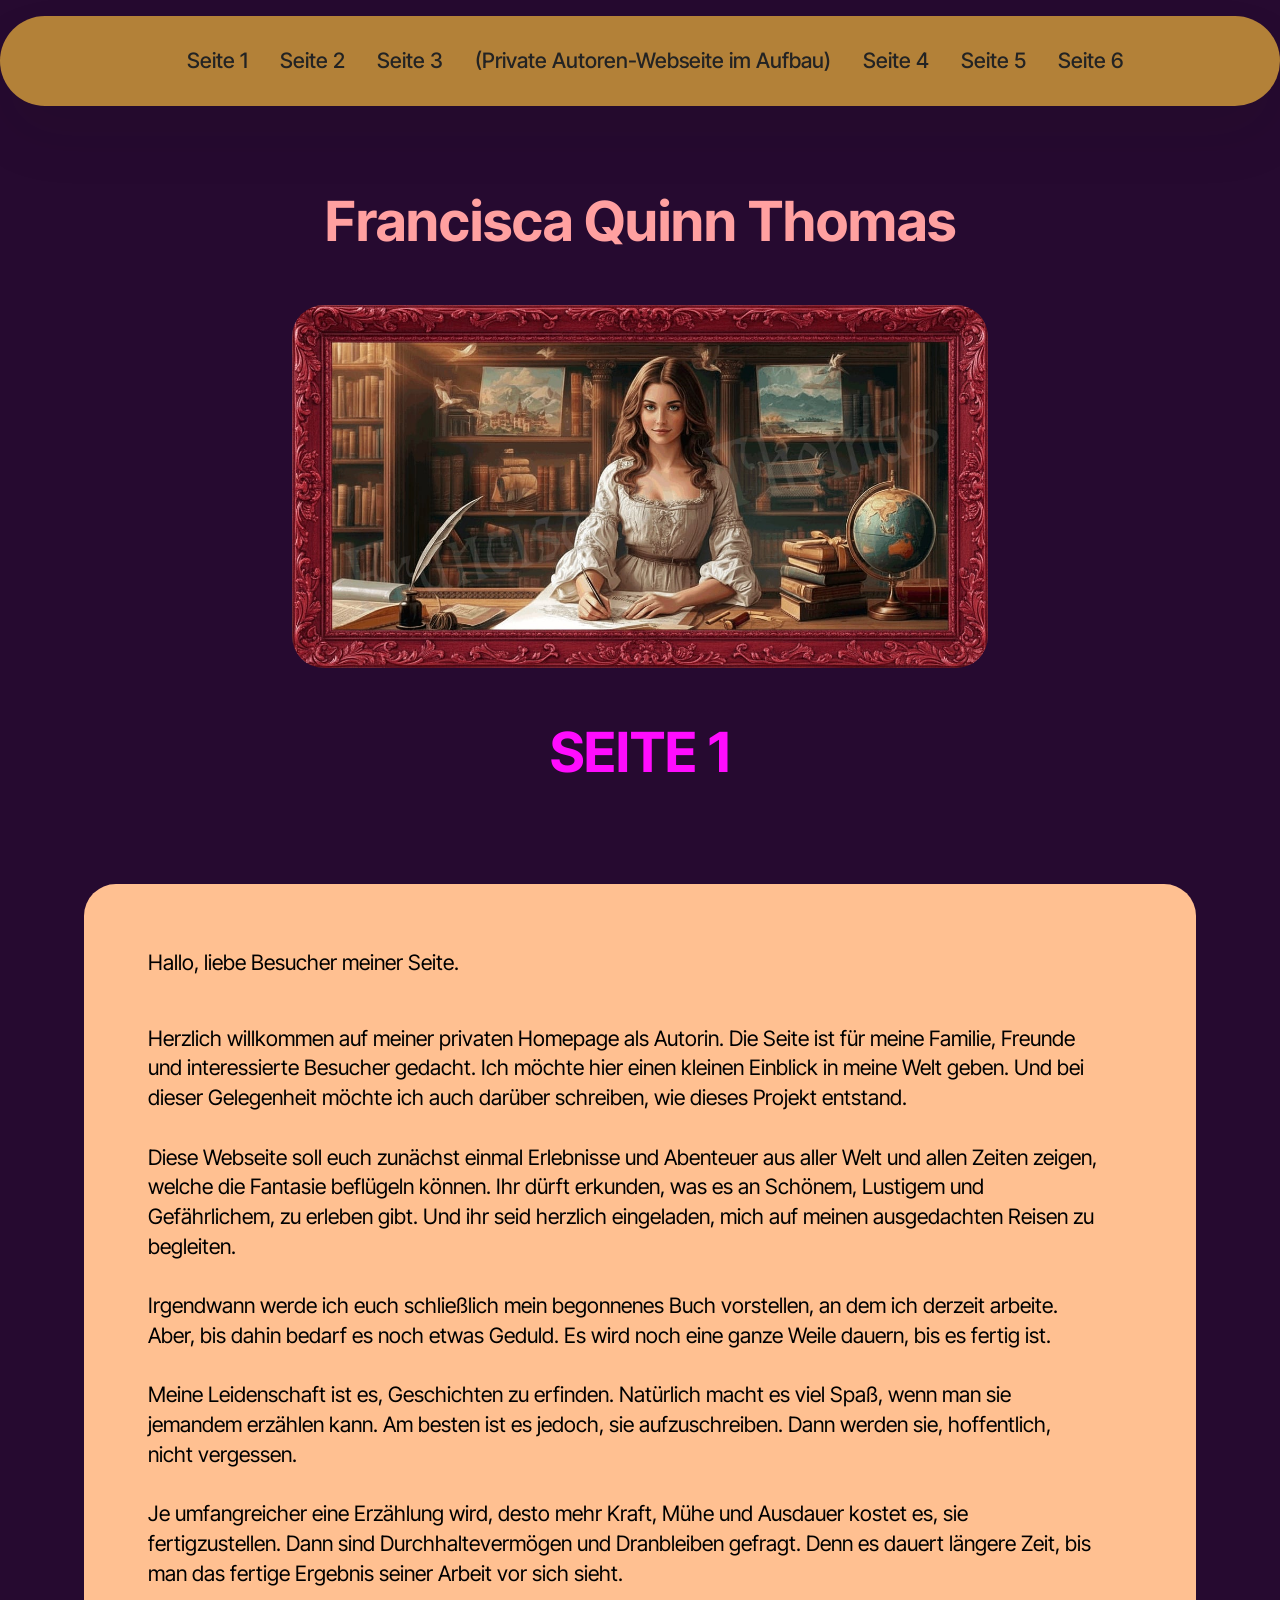
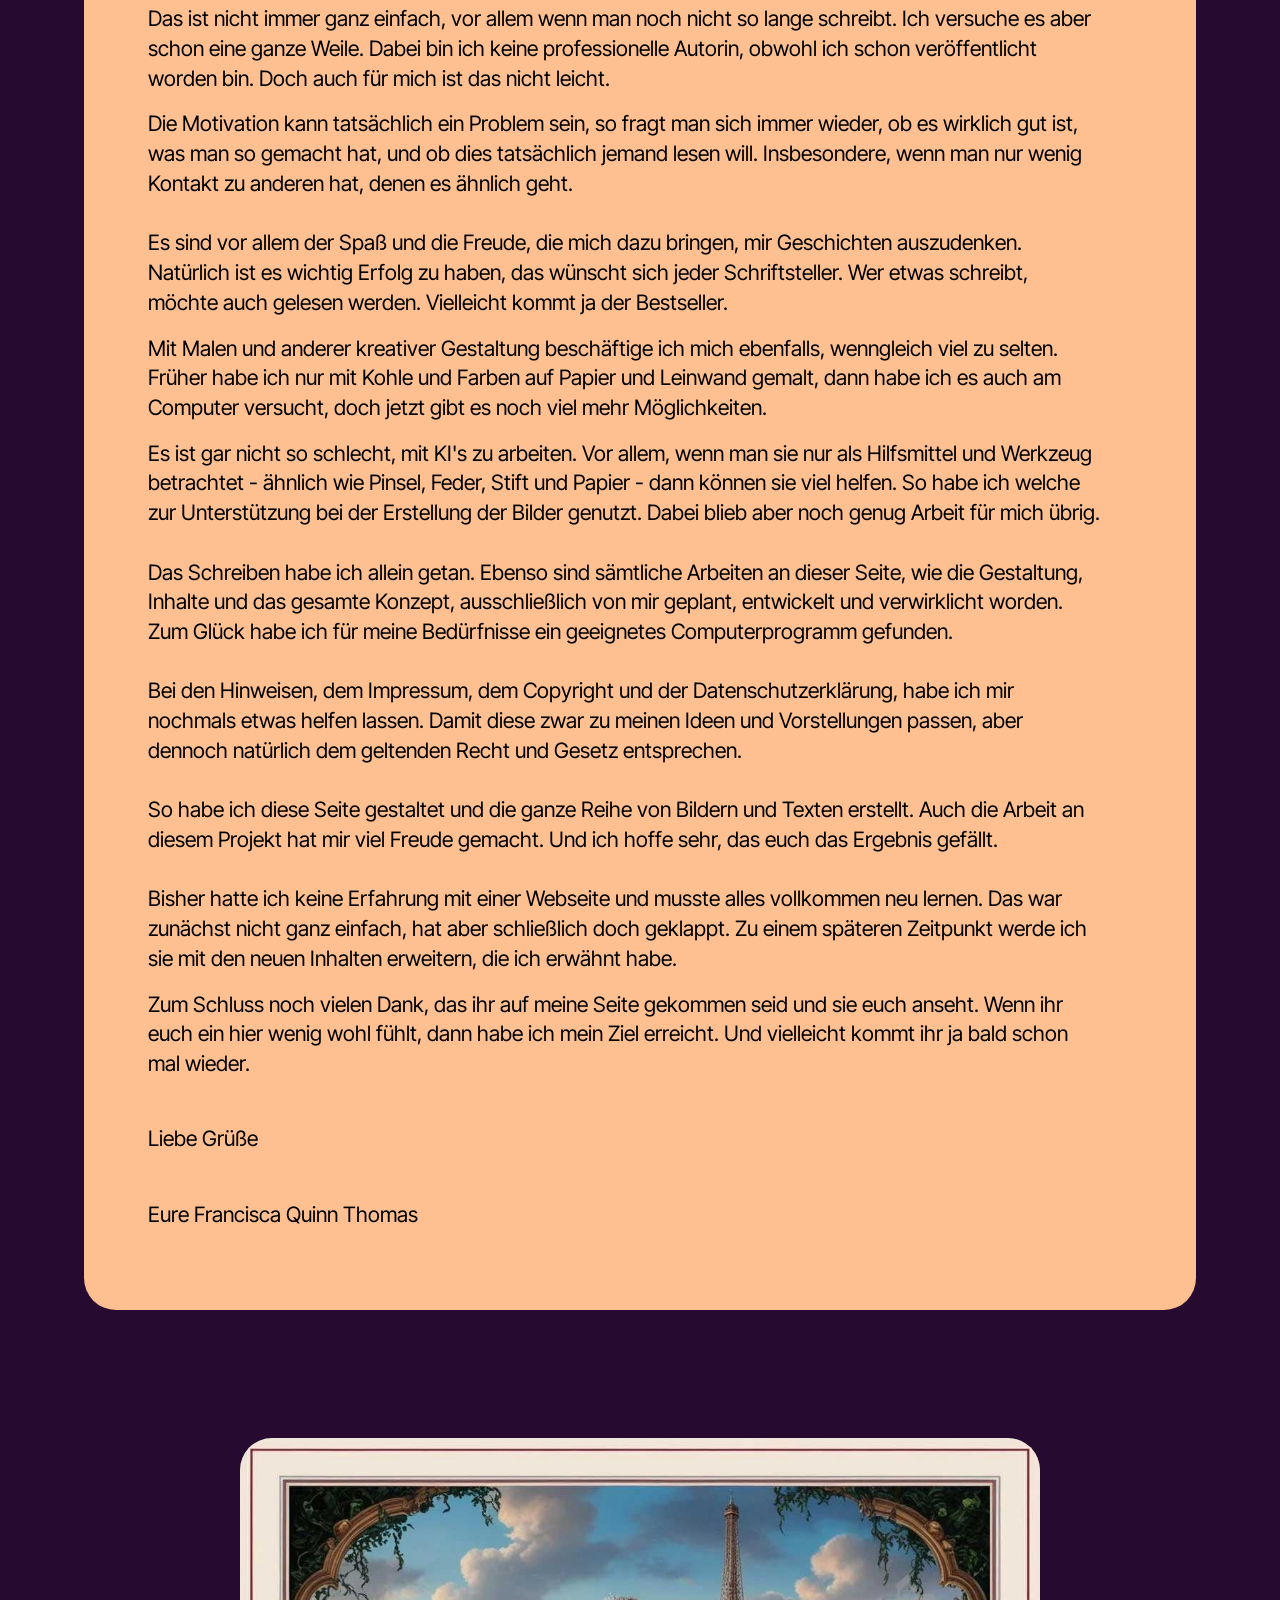
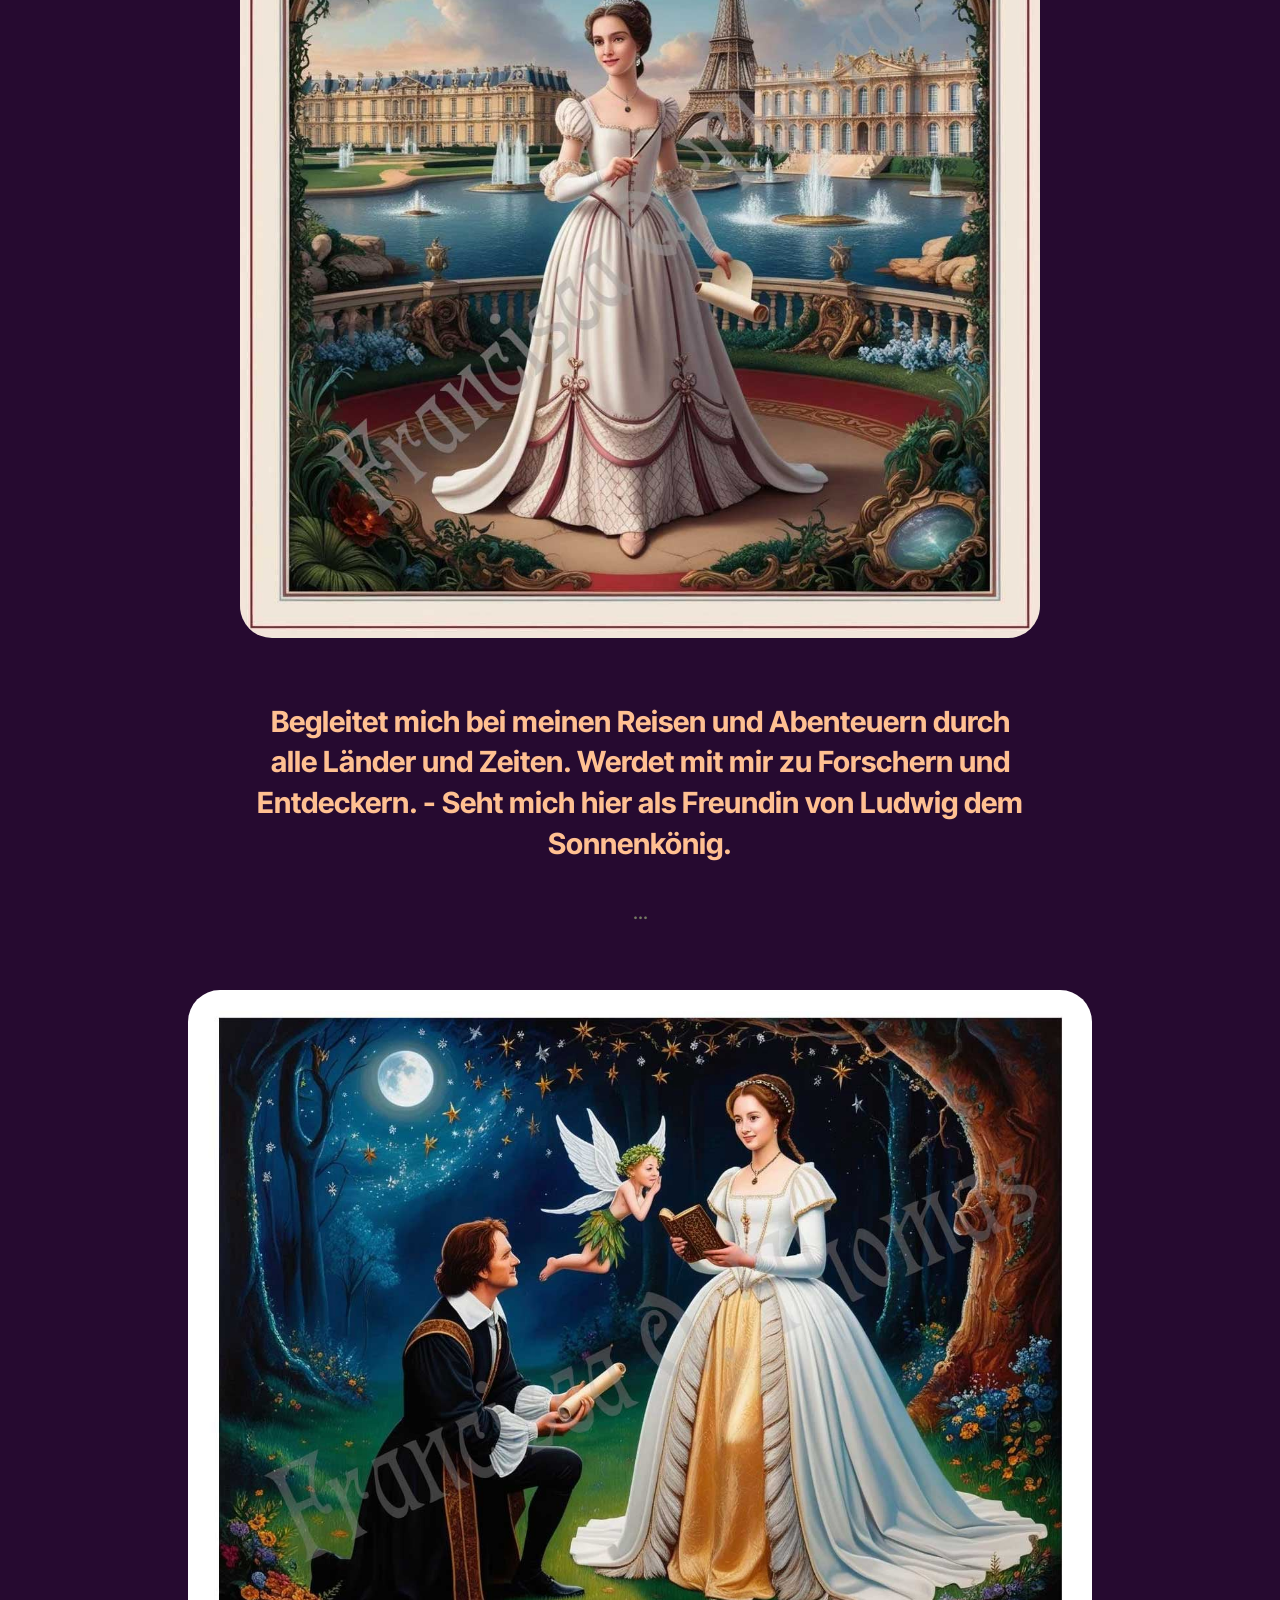
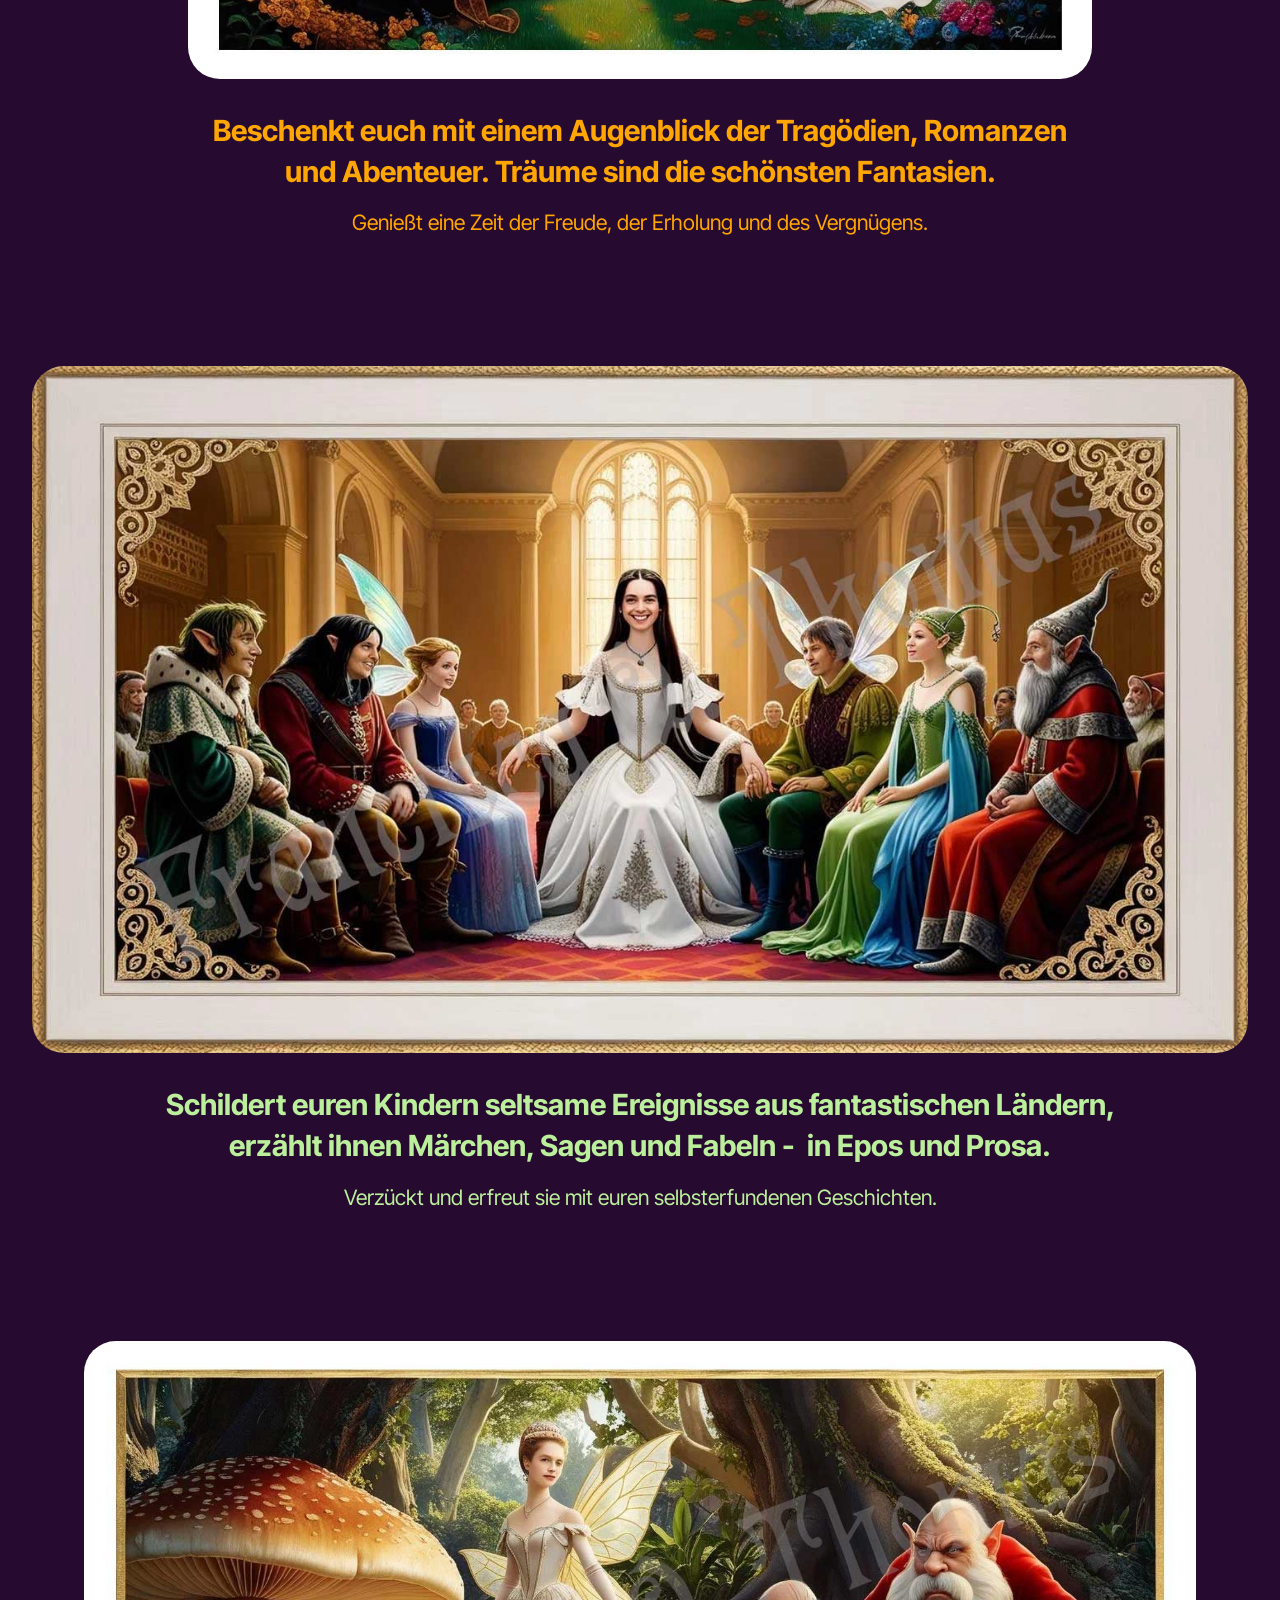
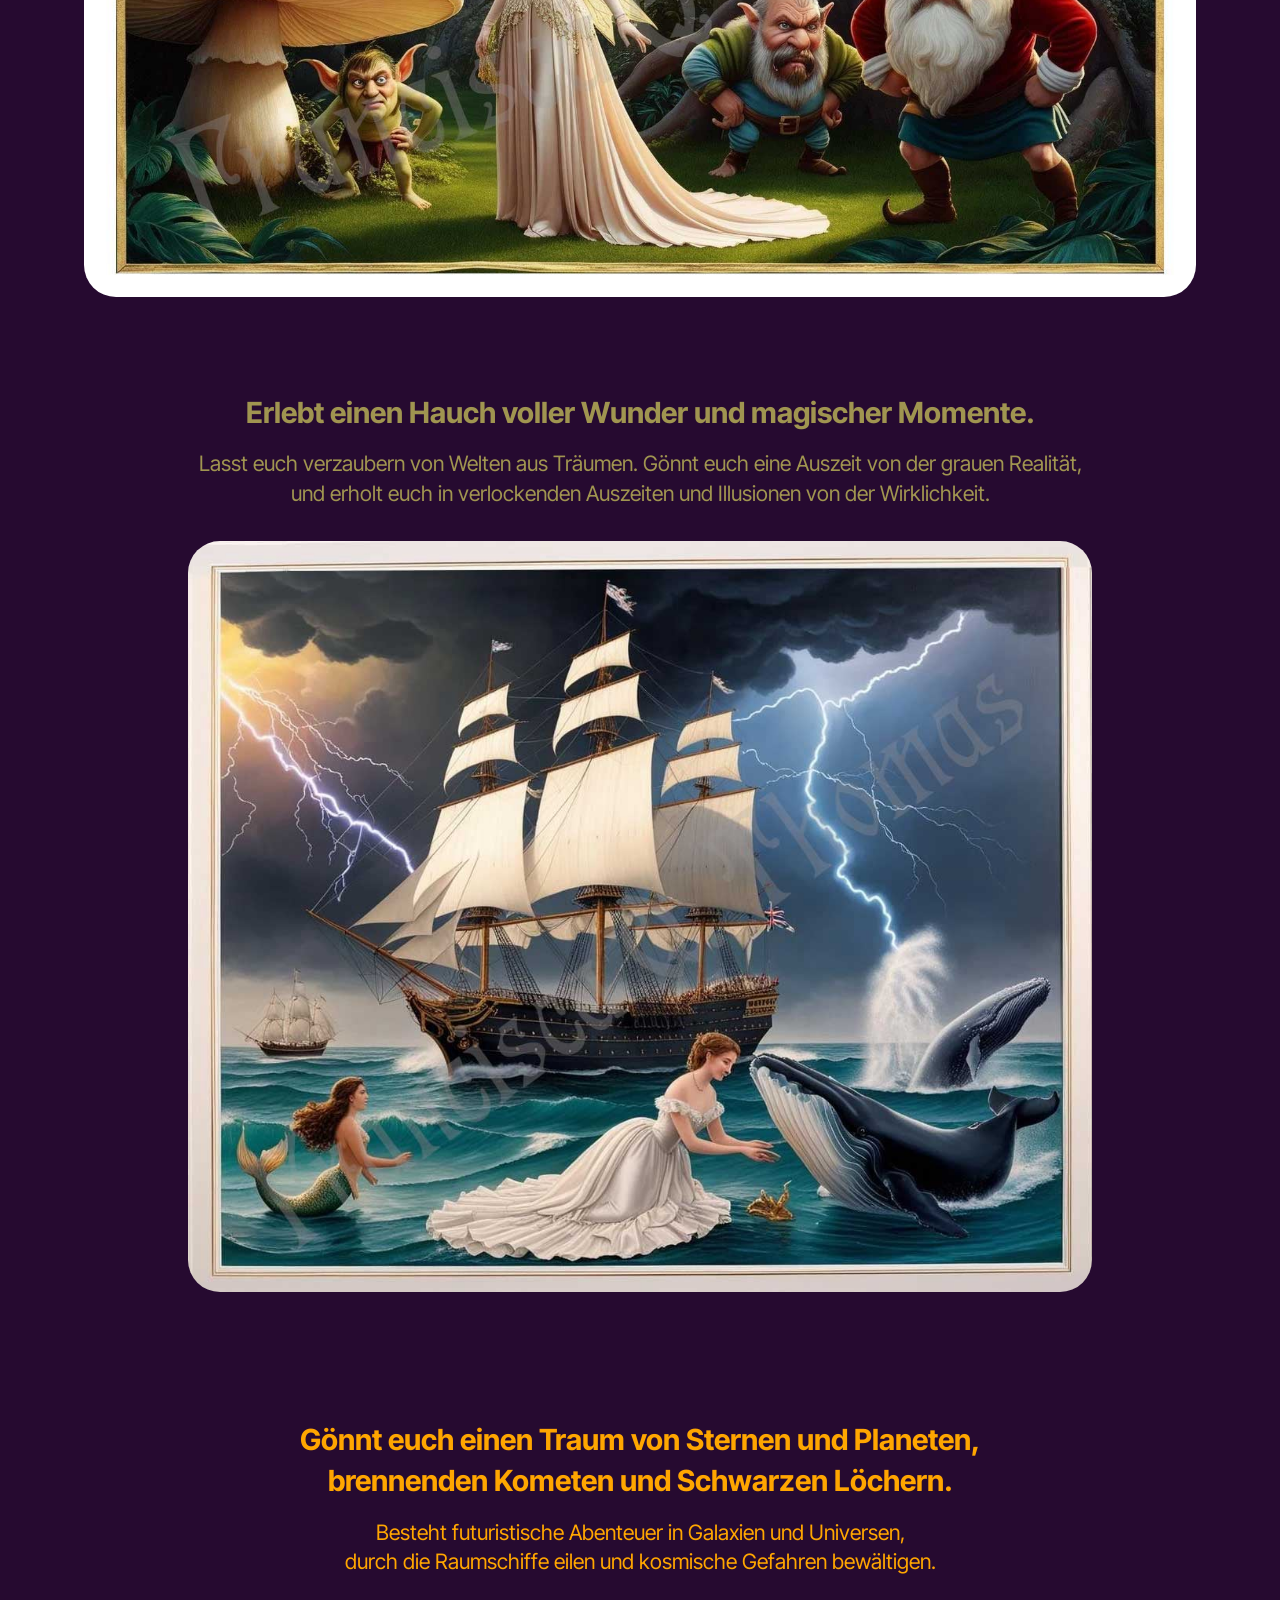
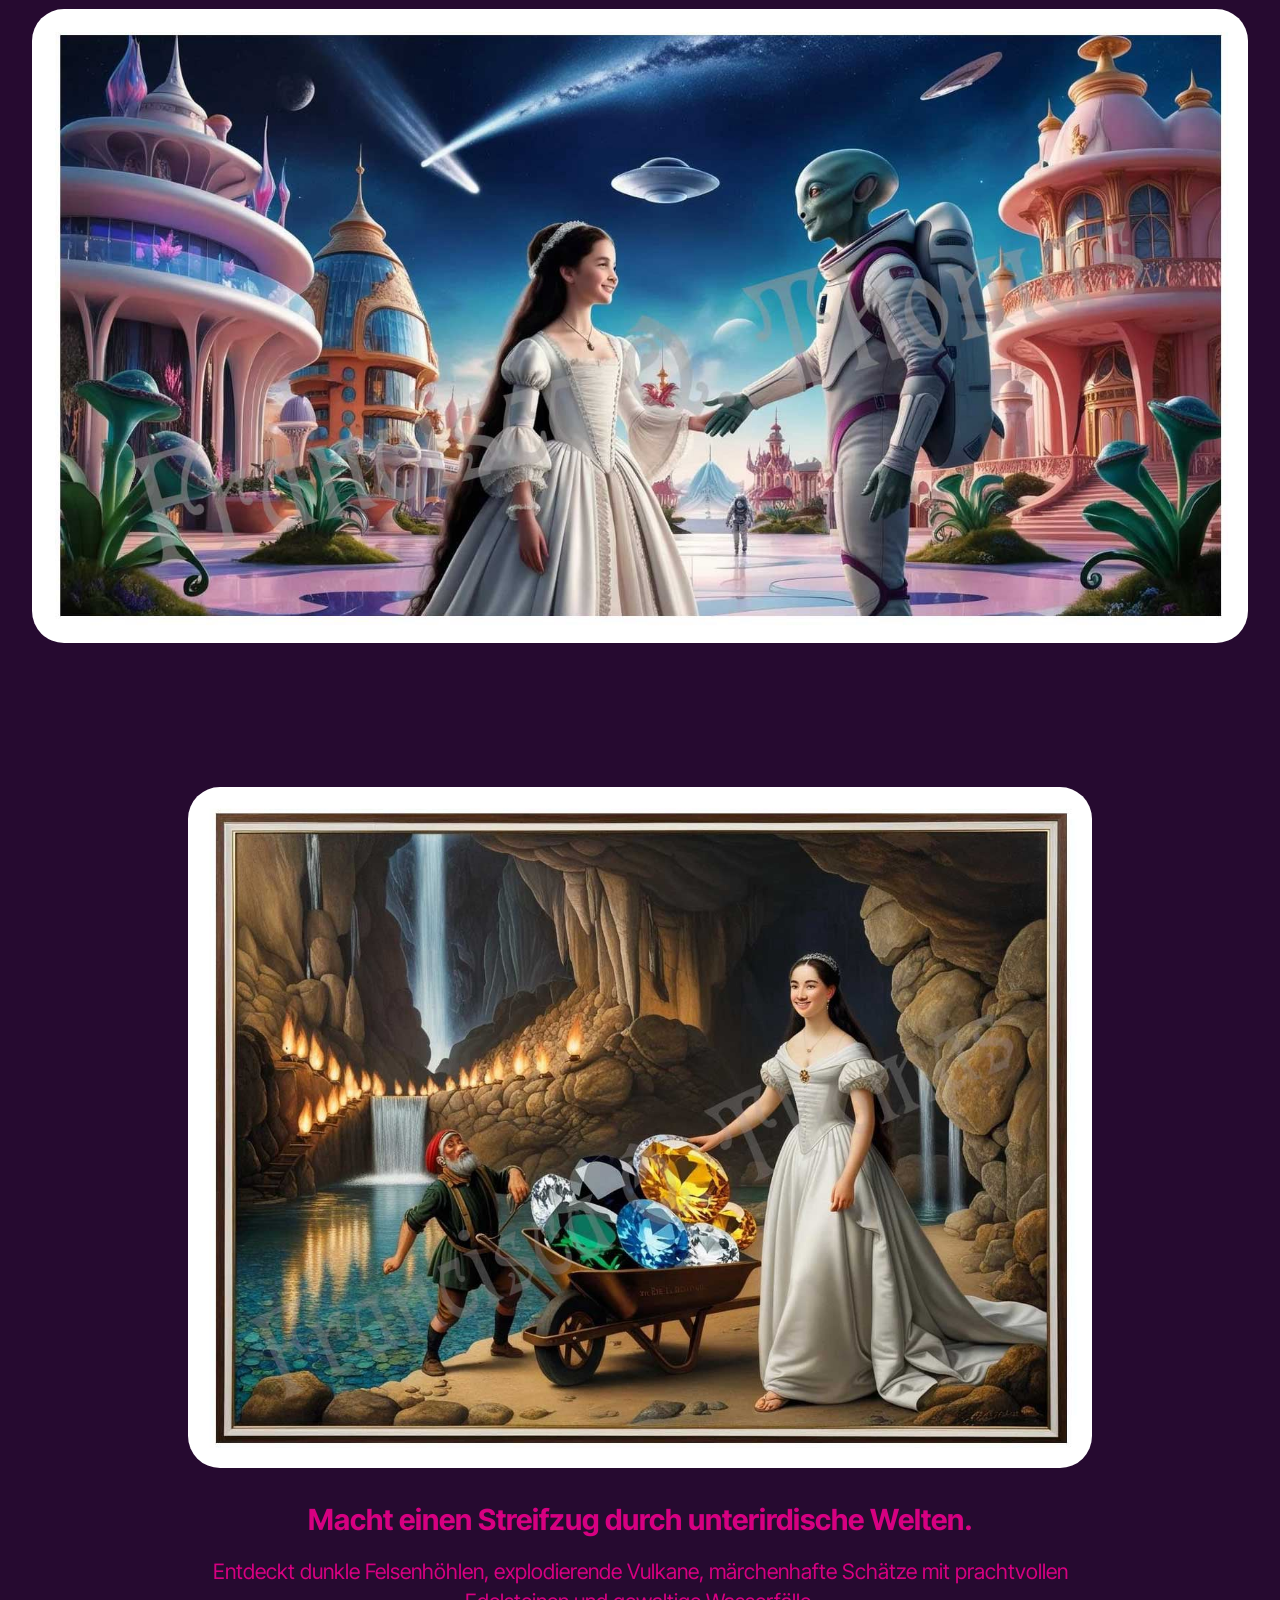
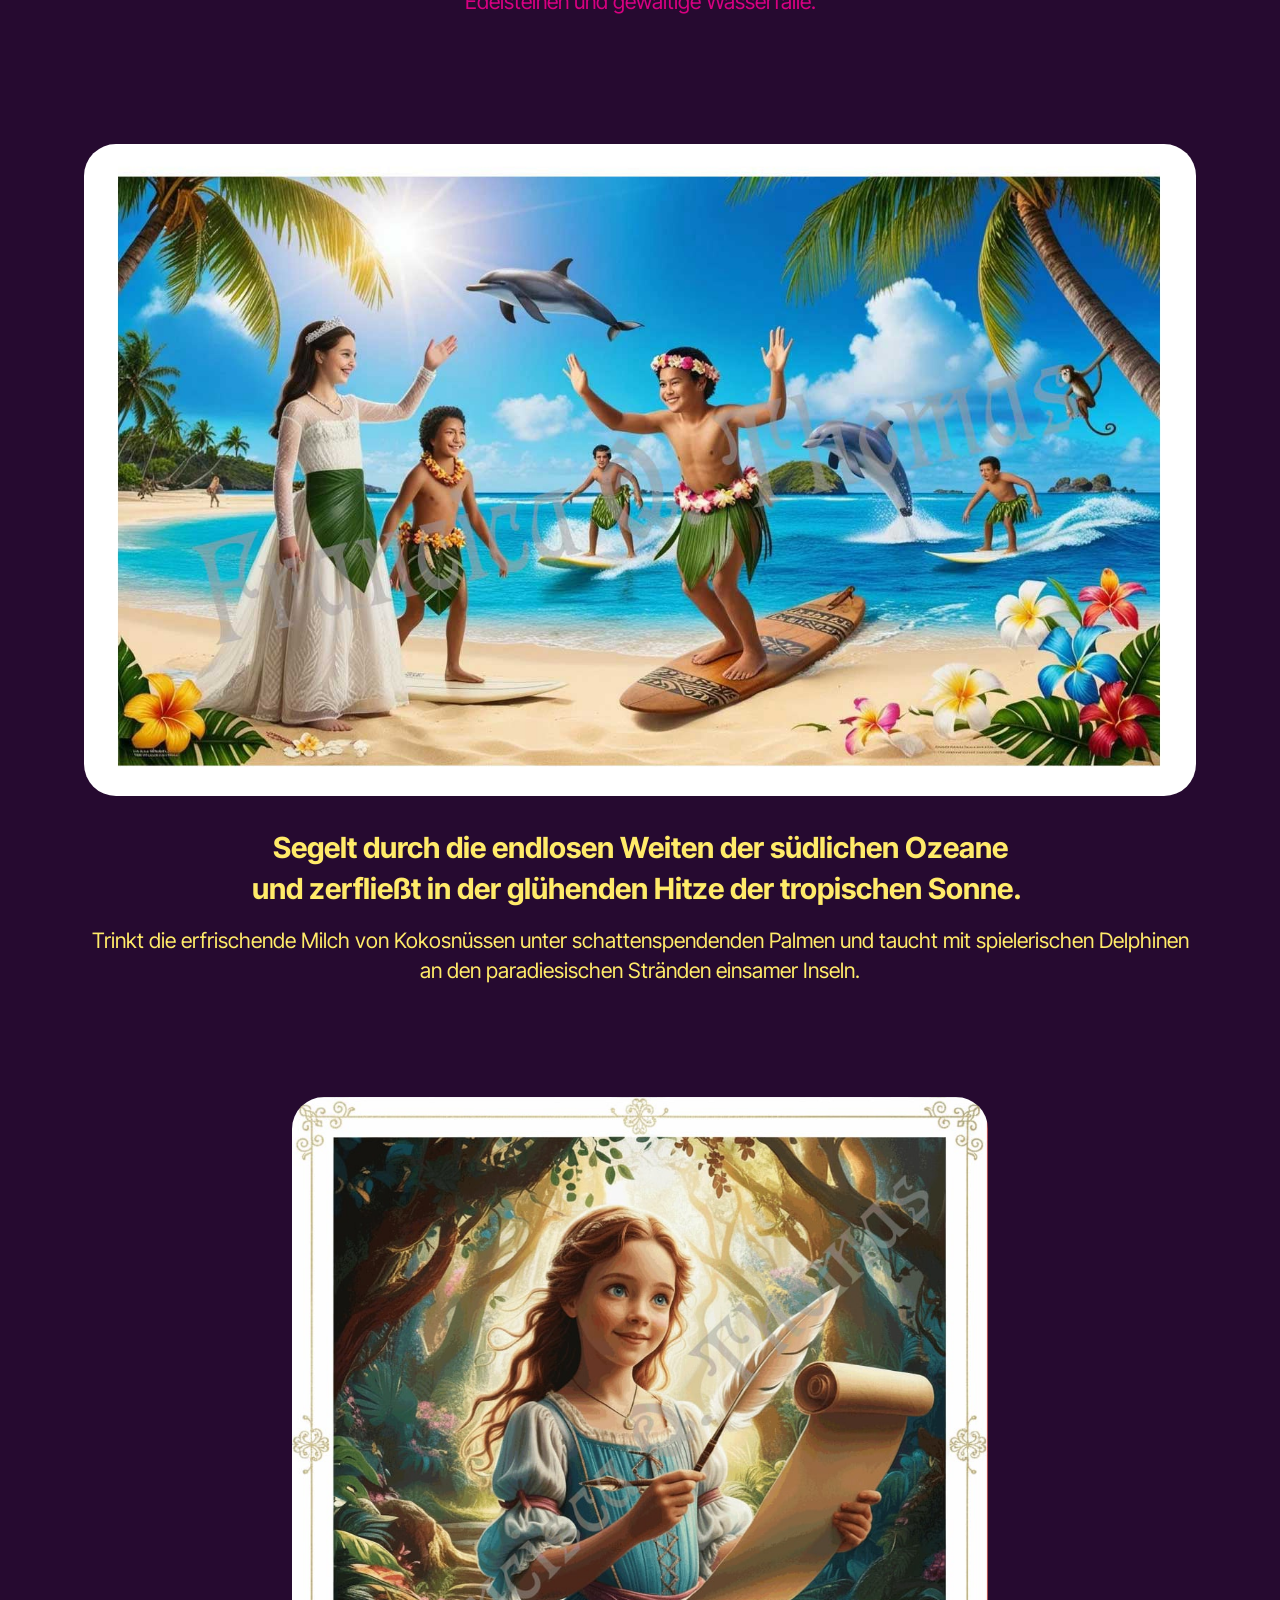
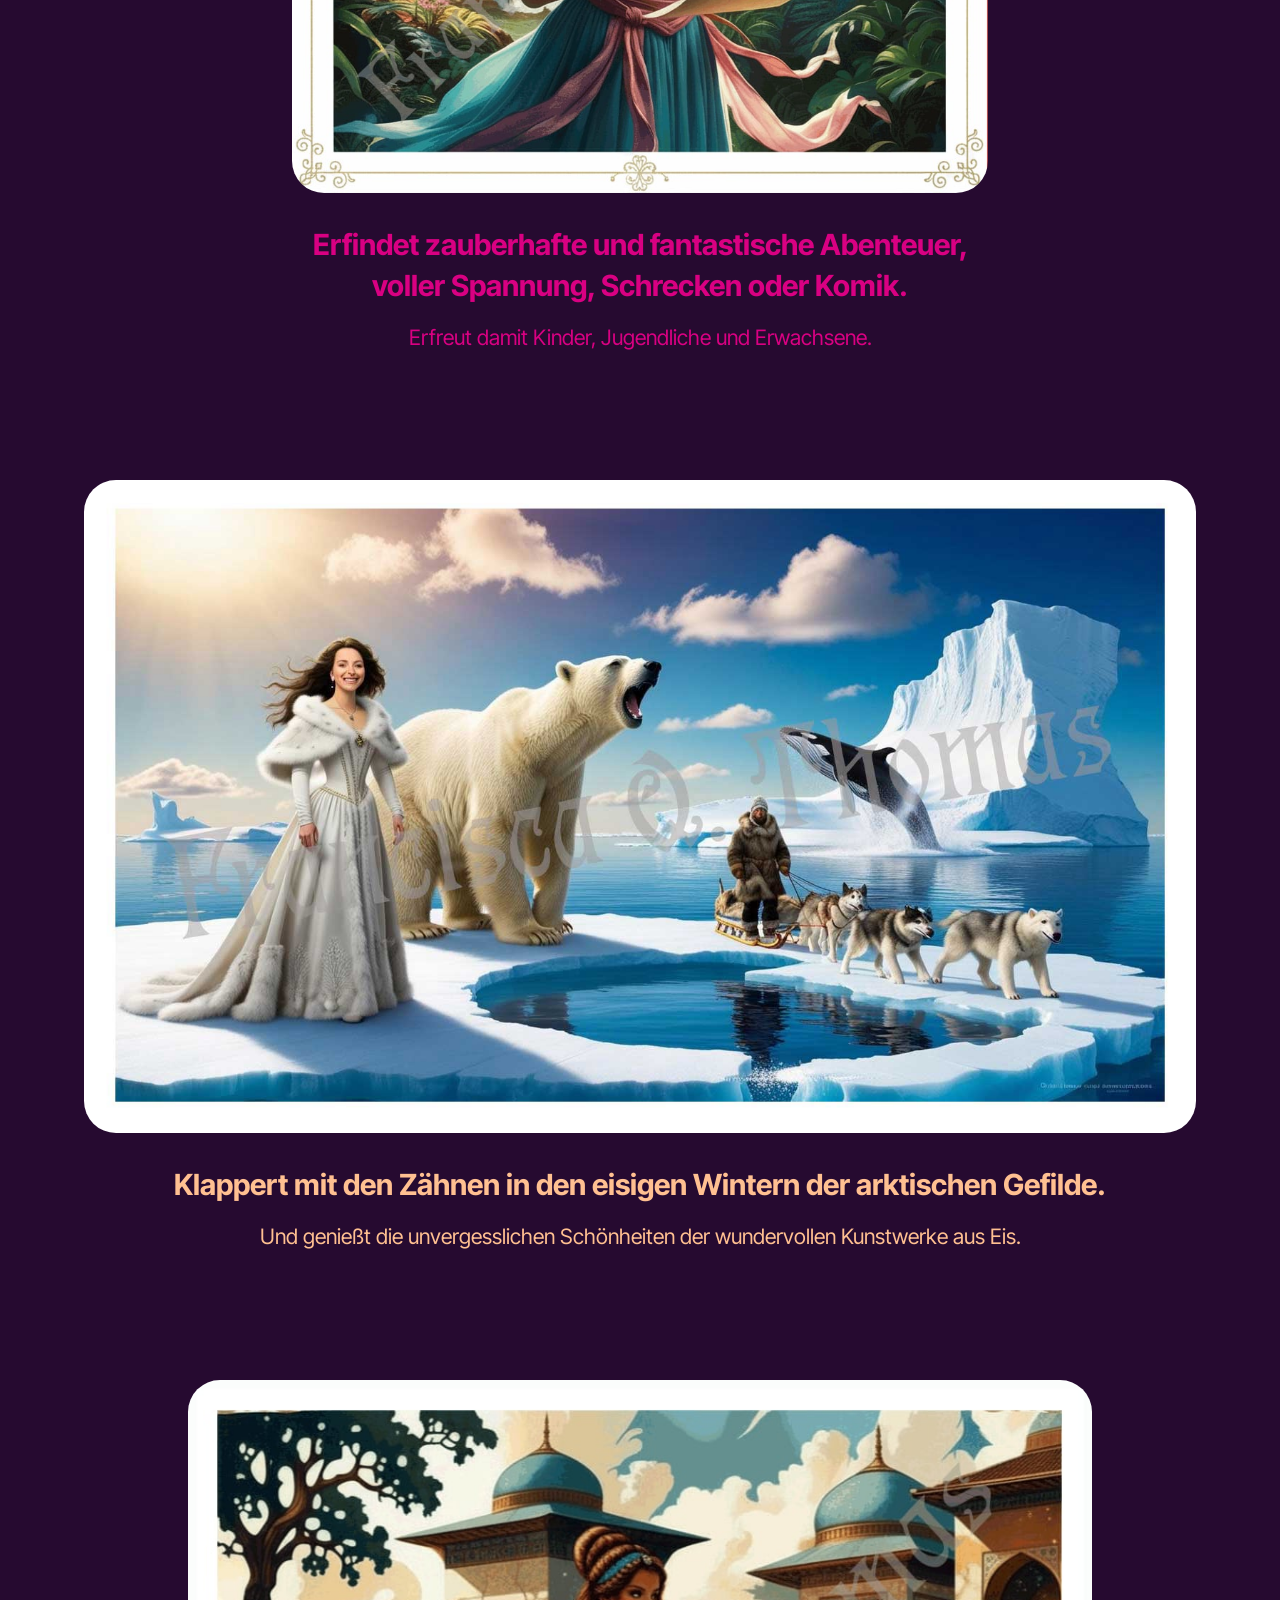
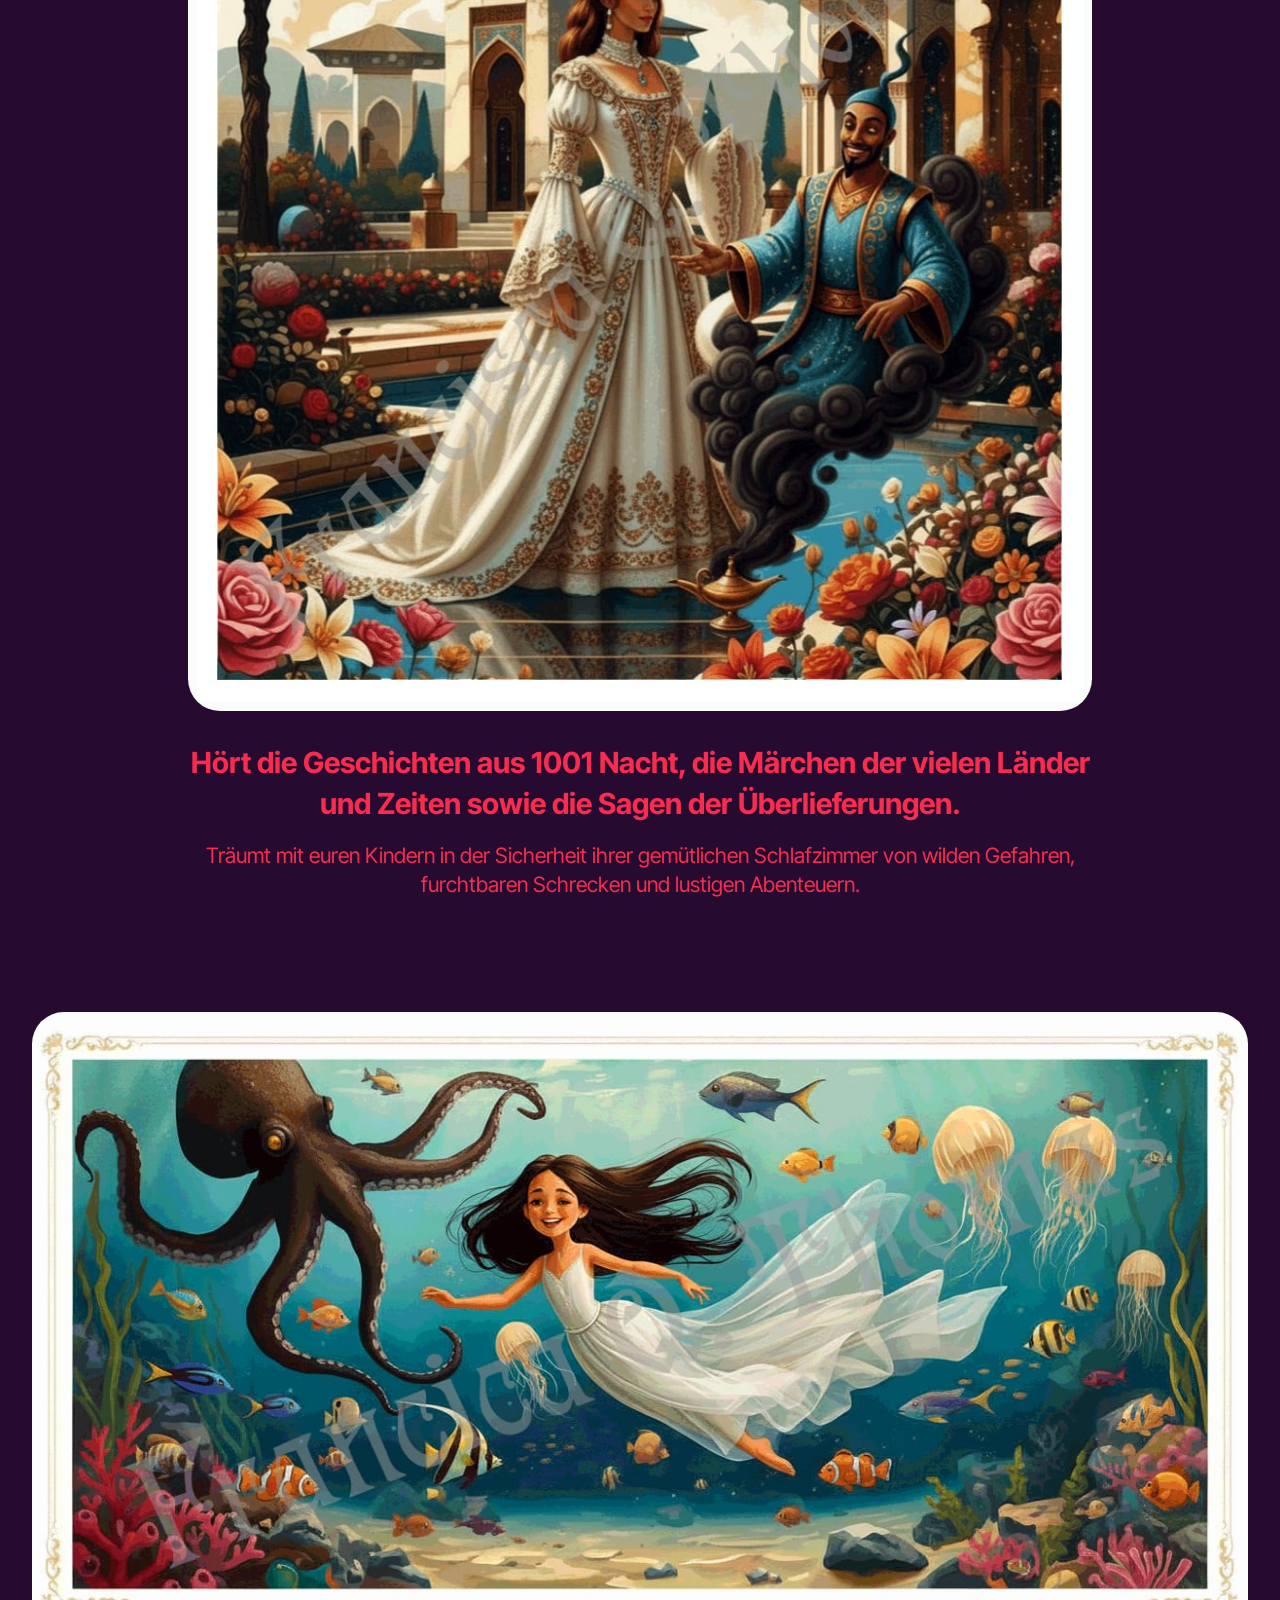
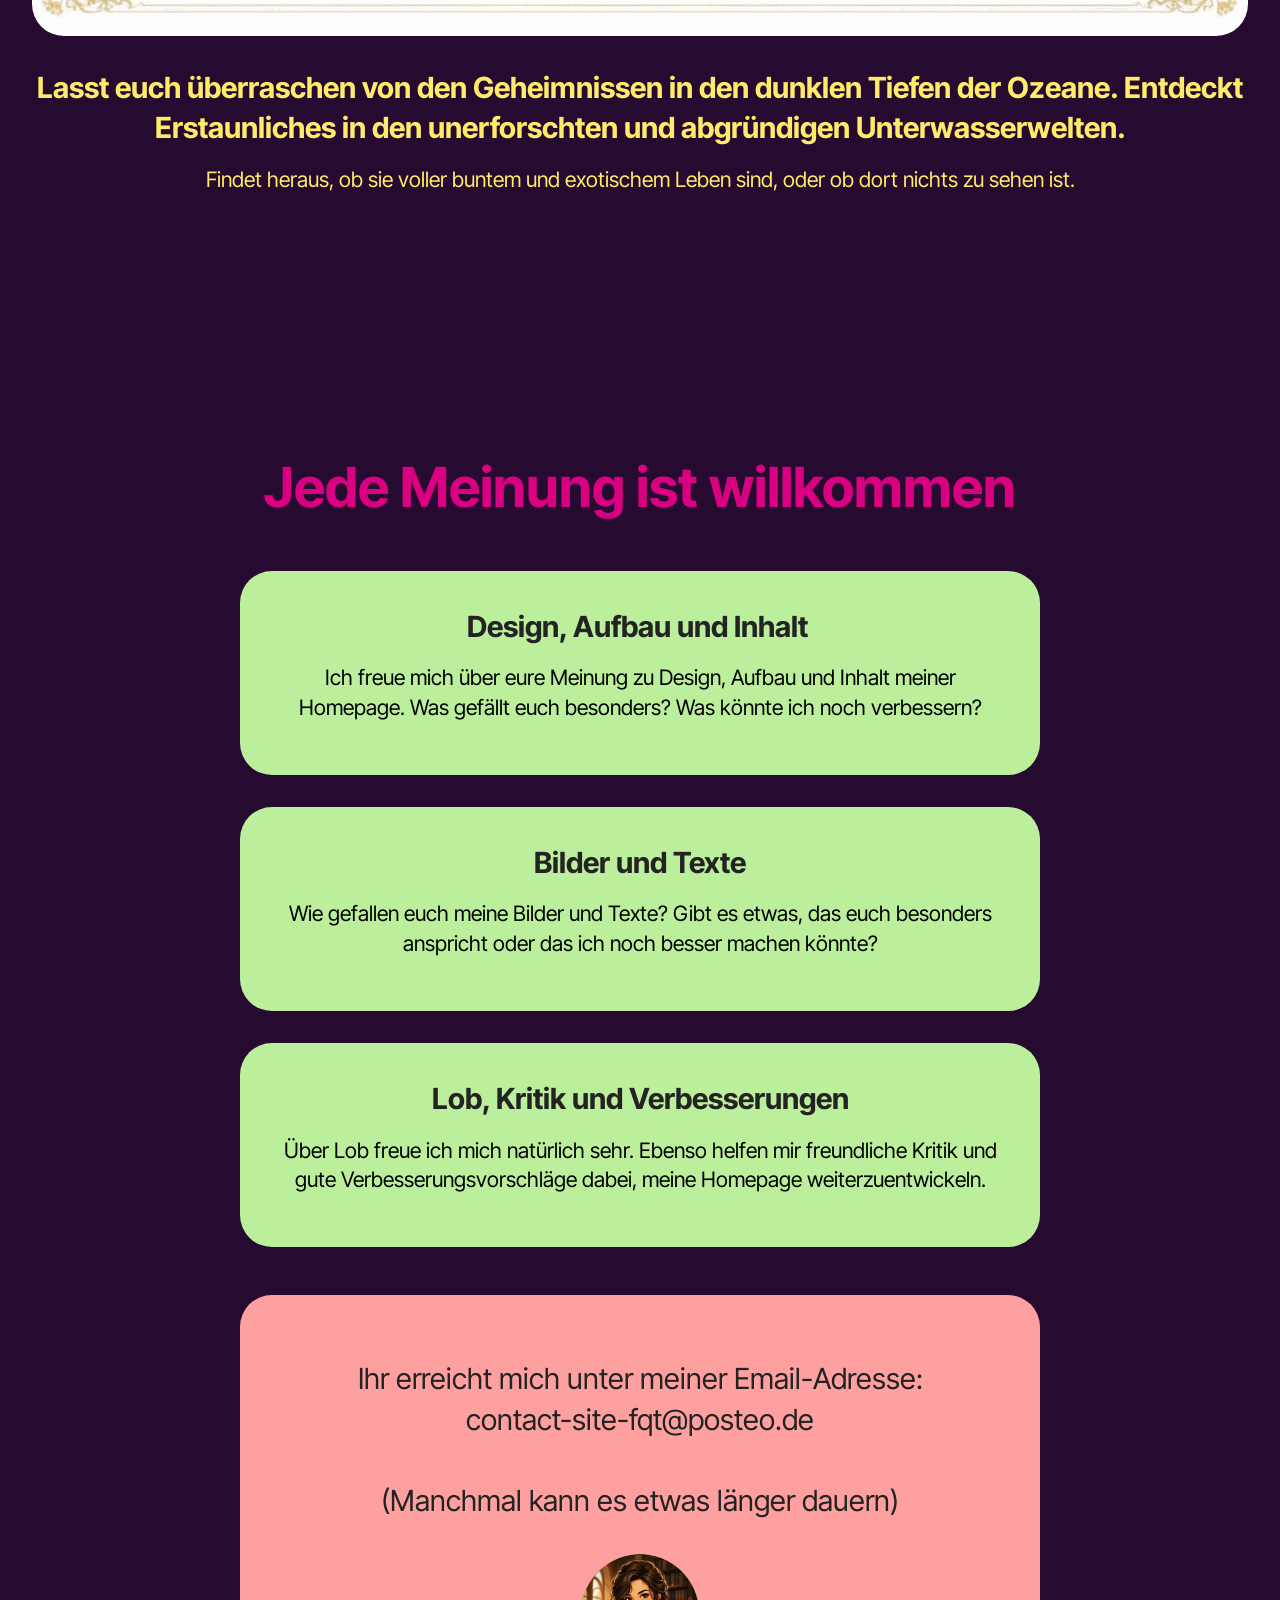
==== commit 61923ccd: "Add files via upload" ====
--- a/index.html
+++ b/index.html
@@ -17,7 +17,7 @@
   <link rel="stylesheet" href="assets/theme/css/style.css">
   <link rel="preload" href="https://fonts.googleapis.com/css?family=Inter+Tight:100,200,300,400,500,600,700,800,900,100i,200i,300i,400i,500i,600i,700i,800i,900i&display=swap" as="style" onload="this.onload=null;this.rel='stylesheet'">
   <noscript><link rel="stylesheet" href="https://fonts.googleapis.com/css?family=Inter+Tight:100,200,300,400,500,600,700,800,900,100i,200i,300i,400i,500i,600i,700i,800i,900i&display=swap"></noscript>
-  <link rel="preload" as="style" href="assets/mobirise/css/mbr-additional.css?v=4wiMJ8"><link rel="stylesheet" href="assets/mobirise/css/mbr-additional.css?v=4wiMJ8" type="text/css">
+  <link rel="preload" as="style" href="assets/mobirise/css/mbr-additional.css?v=E6fhFN"><link rel="stylesheet" href="assets/mobirise/css/mbr-additional.css?v=E6fhFN" type="text/css">
 
   
   
@@ -43,7 +43,7 @@
 				</div>
 			</button>
 			<div class="collapse navbar-collapse" id="navbarSupportedContent">
-				<ul class="navbar-nav nav-dropdown nav-right navbar-nav-top-padding" data-app-modern-menu="true"><li class="nav-item"><a class="nav-link link text-black text-primary display-7" href="index.html">Seite 1</a></li><li class="nav-item"><a class="nav-link link text-black text-primary display-7" href="page2.html">Seite 2</a></li><li class="nav-item"><a class="nav-link link text-black text-primary display-7" href="http://index.html">(Private Autoren-Webseite im Aufbau)</a></li><li class="nav-item"><a class="nav-link link text-black text-primary display-7" href="page3.html">Seite 3</a></li><li class="nav-item"><a class="nav-link link text-black text-primary display-7" href="page4.html">Seite 4</a></li></ul>
+				<ul class="navbar-nav nav-dropdown nav-right navbar-nav-top-padding" data-app-modern-menu="true"><li class="nav-item"><a class="nav-link link text-black text-primary display-7" href="index.html">Seite 1</a></li><li class="nav-item"><a class="nav-link link text-black text-primary display-7" href="page2.html">Seite 2</a></li><li class="nav-item"><a class="nav-link link text-black text-primary display-7" href="page3.html">Seite 3</a></li><li class="nav-item"><a class="nav-link link text-black text-primary display-7" href="http://index.html">(Private Autoren-Webseite im Aufbau)</a></li><li class="nav-item"><a class="nav-link link text-black text-primary display-7" href="page4.html">Seite 4</a></li><li class="nav-item"><a class="nav-link link text-black text-primary display-7" href="page5.html">Seite 5</a></li><li class="nav-item"><a class="nav-link link text-black text-primary display-7" href="page6.html">Seite 6</a></li></ul>
 				
 			</div>
 		</div>
--- a/assets/mobirise/css/mbr-additional.css
+++ b/assets/mobirise/css/mbr-additional.css
@@ -6481,3 +6481,2709 @@
   text-align: left;
   color: #000000;
 }
+.cid-voVBhOGxY2 {
+  z-index: 1000;
+  width: 100%;
+  position: relative;
+}
+.cid-voVBhOGxY2 .dropdown-item:before {
+  font-family: Moririse2 !important;
+  content: "\e966";
+  display: inline-block;
+  width: 0;
+  position: absolute;
+  left: 1rem;
+  top: 0.5rem;
+  margin-right: 0.5rem;
+  line-height: 1;
+  font-size: inherit;
+  vertical-align: middle;
+  text-align: center;
+  overflow: hidden;
+  transform: scale(0, 1);
+  transition: all 0.25s ease-in-out;
+}
+@media (max-width: 767px) {
+  .cid-voVBhOGxY2 .navbar-toggler {
+    transform: scale(0.8);
+  }
+}
+.cid-voVBhOGxY2 .navbar-brand {
+  flex-shrink: 0;
+  align-items: center;
+  margin-right: 0;
+  padding: 10px 0;
+  transition: all 0.3s;
+  word-break: break-word;
+  z-index: 1;
+}
+.cid-voVBhOGxY2 .navbar-brand img {
+  max-width: 100%;
+  max-height: 100%;
+}
+.cid-voVBhOGxY2 .navbar-brand .navbar-caption {
+  line-height: inherit !important;
+}
+.cid-voVBhOGxY2 .navbar-brand .navbar-logo a {
+  outline: none;
+}
+.cid-voVBhOGxY2 .navbar-nav {
+  margin: auto;
+  margin-left: 0;
+  margin-left: auto;
+}
+.cid-voVBhOGxY2 .navbar-nav .nav-item {
+  padding: 0 !important;
+  transition: 0.3s all !important;
+}
+.cid-voVBhOGxY2 .navbar-nav .nav-item .nav-link {
+  padding: 16px !important;
+  margin: 0 !important;
+  border-radius: 1rem !important;
+  transition: 0.3s all !important;
+}
+.cid-voVBhOGxY2 .navbar-nav .nav-item .nav-link:hover {
+  background-color: rgba(27, 31, 10, 0.06);
+}
+.cid-voVBhOGxY2 .navbar-nav .open .nav-link::after {
+  transform: rotate(180deg);
+}
+@media (min-width: 992px) {
+  .cid-voVBhOGxY2 .navbar-nav .open .nav-link::before {
+    content: "";
+    width: 100%;
+    height: 20px;
+    top: 100%;
+    background: transparent;
+    position: absolute;
+  }
+}
+.cid-voVBhOGxY2 .navbar-nav .dropdown-item {
+  padding: 12px !important;
+  border-radius: 0.5rem !important;
+  margin: 0 8px !important;
+  transition: 0.3s all !important;
+}
+.cid-voVBhOGxY2 .navbar-nav .dropdown-item:hover {
+  background-color: rgba(27, 31, 10, 0.06);
+}
+@media (min-width: 992px) {
+  .cid-voVBhOGxY2 .navbar-nav {
+    padding-left: 1.5rem;
+  }
+}
+@media (min-width: 992px) {
+  .cid-voVBhOGxY2 .navbar-nav {
+    padding-left: 1.5rem;
+  }
+}
+.cid-voVBhOGxY2 .nav-link {
+  width: fit-content;
+  position: relative;
+}
+.cid-voVBhOGxY2 .navbar-logo {
+  margin: 0 !important;
+}
+@media (max-width: 767px) {
+  .cid-voVBhOGxY2 .navbar-logo {
+    padding-left: 0;
+  }
+}
+.cid-voVBhOGxY2 .navbar-caption {
+  padding-left: 1rem;
+  padding-right: 0.5rem;
+}
+@media (min-width: 767px) {
+  .cid-voVBhOGxY2 .navbar-caption {
+    padding-left: 2rem;
+  }
+}
+@media (max-width: 767px) {
+  .cid-voVBhOGxY2 .nav-dropdown {
+    padding-bottom: 0.5rem;
+  }
+}
+.cid-voVBhOGxY2 .nav-dropdown .link.dropdown-toggle::after {
+  margin-left: 0.5rem;
+  margin-top: 0.2rem;
+  transition: 0.3s all;
+}
+.cid-voVBhOGxY2 .container {
+  display: flex;
+  height: 90px;
+  padding: 0.5rem 0.6rem 0.5rem 1rem;
+  flex-wrap: nowrap;
+  left: 0;
+  right: 0;
+  -webkit-box-pack: justify;
+  -ms-flex-pack: justify;
+  justify-content: flex-end;
+  -webkit-box-align: center;
+  -webkit-align-items: center;
+  -ms-flex-align: center;
+  align-items: center;
+  border-radius: 100vw;
+  margin-top: 1rem;
+  background-color: #b38138;
+  box-shadow: 0 30px 60px 0 rgba(27, 31, 10, 0.08);
+}
+@media (max-width: 992px) {
+  .cid-voVBhOGxY2 .container {
+    padding-right: 2rem;
+  }
+}
+@media (max-width: 767px) {
+  .cid-voVBhOGxY2 .container {
+    width: 95%;
+    height: 56px !important;
+    padding: 0.5rem;
+    margin-top: 0rem;
+  }
+}
+.cid-voVBhOGxY2 .iconfont-wrapper {
+  font-size: 1.5rem;
+  padding-right: 0.5rem;
+}
+.cid-voVBhOGxY2 .dropdown-menu {
+  flex-wrap: wrap;
+  flex-direction: column;
+  max-width: 100%;
+  padding: 12px 4px !important;
+  border-radius: 1.5rem;
+  transition: 0.3s all !important;
+  min-width: auto;
+  background: #b38138;
+}
+.cid-voVBhOGxY2 .nav-item:focus,
+.cid-voVBhOGxY2 .nav-link:focus {
+  outline: none;
+}
+.cid-voVBhOGxY2 .dropdown .dropdown-menu .dropdown-item {
+  width: auto;
+  transition: all 0.25s ease-in-out;
+}
+.cid-voVBhOGxY2 .dropdown .dropdown-menu .dropdown-item::after {
+  right: 0.5rem;
+}
+.cid-voVBhOGxY2 .dropdown .dropdown-menu .dropdown-item .mbr-iconfont {
+  margin-right: 0.5rem;
+  vertical-align: sub;
+}
+.cid-voVBhOGxY2 .dropdown .dropdown-menu .dropdown-item .mbr-iconfont:before {
+  display: inline-block;
+  transform: scale(1, 1);
+  transition: all 0.25s ease-in-out;
+}
+.cid-voVBhOGxY2 .collapsed .dropdown-menu .dropdown-item:before {
+  display: none;
+}
+.cid-voVBhOGxY2 .collapsed .dropdown .dropdown-menu .dropdown-item {
+  padding: 0.235em 1.5em 0.235em 1.5em !important;
+  transition: none;
+  margin: 0 !important;
+}
+.cid-voVBhOGxY2 .navbar {
+  min-height: 90px;
+  transition: all 0.3s;
+  border-bottom: 1px solid transparent;
+  background: transparent !important;
+  padding: 0 !important;
+  border: none !important;
+  box-shadow: none !important;
+  border-radius: 0 !important;
+}
+.cid-voVBhOGxY2 .navbar.opened {
+  transition: all 0.3s;
+}
+.cid-voVBhOGxY2 .navbar .dropdown-item {
+  padding: 0.5rem 1.8rem;
+}
+.cid-voVBhOGxY2 .navbar .navbar-logo img {
+  width: auto;
+}
+.cid-voVBhOGxY2 .navbar .navbar-collapse {
+  z-index: 1;
+  justify-content: flex-end;
+}
+.cid-voVBhOGxY2 .navbar.collapsed {
+  justify-content: center;
+}
+.cid-voVBhOGxY2 .navbar.collapsed .nav-item .nav-link::before {
+  display: none;
+}
+.cid-voVBhOGxY2 .navbar.collapsed.opened .dropdown-menu {
+  top: 0;
+}
+.cid-voVBhOGxY2 .navbar.collapsed .dropdown-menu .dropdown-submenu {
+  left: 0 !important;
+}
+.cid-voVBhOGxY2 .navbar.collapsed .dropdown-menu .dropdown-item:after {
+  right: auto;
+}
+.cid-voVBhOGxY2 .navbar.collapsed .dropdown-menu .dropdown-toggle[data-toggle="dropdown-submenu"]:after {
+  margin-left: 0.5rem;
+  margin-top: 0.2rem;
+  border-top: 0.35em solid;
+  border-right: 0.35em solid transparent;
+  border-left: 0.35em solid transparent;
+  border-bottom: 0;
+  top: 41%;
+}
+.cid-voVBhOGxY2 .navbar.collapsed ul.navbar-nav li {
+  margin: auto;
+}
+.cid-voVBhOGxY2 .navbar.collapsed .dropdown-menu .dropdown-item {
+  padding: 0.25rem 1.5rem;
+  text-align: center;
+}
+.cid-voVBhOGxY2 .navbar.collapsed .icons-menu {
+  padding-left: 0;
+  padding-right: 0;
+  padding-top: 0.5rem;
+  padding-bottom: 0.5rem;
+}
+@media (max-width: 767px) {
+  .cid-voVBhOGxY2 .navbar {
+    min-height: 72px;
+  }
+  .cid-voVBhOGxY2 .navbar .navbar-logo img {
+    height: 2.5rem !important;
+  }
+}
+@media (max-width: 991px) {
+  .cid-voVBhOGxY2 .navbar .nav-item .nav-link::before {
+    display: none;
+  }
+  .cid-voVBhOGxY2 .navbar.opened .dropdown-menu {
+    top: 0;
+  }
+  .cid-voVBhOGxY2 .navbar .dropdown-menu .dropdown-submenu {
+    left: 0 !important;
+  }
+  .cid-voVBhOGxY2 .navbar .dropdown-menu .dropdown-item:after {
+    right: auto;
+  }
+  .cid-voVBhOGxY2 .navbar .dropdown-menu .dropdown-toggle[data-toggle="dropdown-submenu"]:after {
+    margin-left: 0.5rem;
+    margin-top: 0.2rem;
+    border-top: 0.35em solid;
+    border-right: 0.35em solid transparent;
+    border-left: 0.35em solid transparent;
+    border-bottom: 0;
+    top: 40%;
+  }
+  .cid-voVBhOGxY2 .navbar .dropdown-menu .dropdown-item {
+    padding: 0.25rem 1.5rem !important;
+    text-align: center;
+  }
+  .cid-voVBhOGxY2 .navbar .navbar-brand {
+    flex-shrink: initial;
+    flex-basis: auto;
+    word-break: break-word;
+    padding-right: 10px;
+  }
+  .cid-voVBhOGxY2 .navbar .navbar-toggler {
+    flex-basis: auto;
+  }
+  .cid-voVBhOGxY2 .navbar .icons-menu {
+    padding-left: 0;
+    padding-top: 0.5rem;
+    padding-bottom: 0.5rem;
+  }
+}
+.cid-voVBhOGxY2 .navbar.navbar-short .navbar-logo img {
+  height: 2rem;
+}
+.cid-voVBhOGxY2 .dropdown-item.active,
+.cid-voVBhOGxY2 .dropdown-item:active {
+  background-color: transparent;
+}
+.cid-voVBhOGxY2 .navbar-expand-lg .navbar-nav .nav-link {
+  padding: 0;
+}
+.cid-voVBhOGxY2 .nav-dropdown .link.dropdown-toggle {
+  margin-right: 1.667em;
+}
+.cid-voVBhOGxY2 .nav-dropdown .link.dropdown-toggle[aria-expanded="true"] {
+  margin-right: 0;
+  padding: 0.667em 1.667em;
+}
+.cid-voVBhOGxY2 .navbar.navbar-expand-lg .dropdown .dropdown-menu {
+  background: #b38138;
+}
+.cid-voVBhOGxY2 .navbar.navbar-expand-lg .dropdown .dropdown-menu .dropdown-submenu {
+  margin: 0;
+  left: 105%;
+  transform: none;
+  top: -12px;
+}
+.cid-voVBhOGxY2 .navbar .dropdown.open > .dropdown-menu {
+  display: flex;
+}
+.cid-voVBhOGxY2 ul.navbar-nav {
+  flex-wrap: wrap;
+}
+.cid-voVBhOGxY2 .navbar-buttons {
+  text-align: center;
+  min-width: 140px;
+}
+@media (max-width: 992px) {
+  .cid-voVBhOGxY2 .navbar-buttons {
+    text-align: left;
+  }
+}
+.cid-voVBhOGxY2 button.navbar-toggler {
+  outline: none;
+  width: 31px;
+  height: 20px;
+  cursor: pointer;
+  transition: all 0.2s;
+  position: relative;
+  align-self: center;
+}
+.cid-voVBhOGxY2 button.navbar-toggler .hamburger span {
+  position: absolute;
+  right: 0;
+  width: 30px;
+  height: 2px;
+  border-right: 5px;
+  background-color: #edefeb;
+}
+.cid-voVBhOGxY2 button.navbar-toggler .hamburger span:nth-child(1) {
+  top: 0;
+  transition: all 0.2s;
+}
+.cid-voVBhOGxY2 button.navbar-toggler .hamburger span:nth-child(2) {
+  top: 8px;
+  transition: all 0.15s;
+}
+.cid-voVBhOGxY2 button.navbar-toggler .hamburger span:nth-child(3) {
+  top: 8px;
+  transition: all 0.15s;
+}
+.cid-voVBhOGxY2 button.navbar-toggler .hamburger span:nth-child(4) {
+  top: 16px;
+  transition: all 0.2s;
+}
+.cid-voVBhOGxY2 nav.opened .hamburger span:nth-child(1) {
+  top: 8px;
+  width: 0;
+  opacity: 0;
+  right: 50%;
+  transition: all 0.2s;
+}
+.cid-voVBhOGxY2 nav.opened .hamburger span:nth-child(2) {
+  transform: rotate(45deg);
+  transition: all 0.25s;
+}
+.cid-voVBhOGxY2 nav.opened .hamburger span:nth-child(3) {
+  transform: rotate(-45deg);
+  transition: all 0.25s;
+}
+.cid-voVBhOGxY2 nav.opened .hamburger span:nth-child(4) {
+  top: 8px;
+  width: 0;
+  opacity: 0;
+  right: 50%;
+  transition: all 0.2s;
+}
+.cid-voVBhOGxY2 .navbar-dropdown {
+  padding: 0 1rem;
+}
+.cid-voVBhOGxY2 a.nav-link {
+  display: flex;
+  align-items: center;
+  justify-content: center;
+}
+.cid-voVBhOGxY2 .icons-menu {
+  flex-wrap: nowrap;
+  display: flex;
+  justify-content: center;
+  padding-left: 1rem;
+  padding-right: 1rem;
+  padding-top: 0.3rem;
+  text-align: center;
+}
+@media (max-width: 992px) {
+  .cid-voVBhOGxY2 .icons-menu {
+    justify-content: flex-start;
+    margin-bottom: 0.5rem;
+  }
+}
+@media screen and (-ms-high-contrast: active), (-ms-high-contrast: none) {
+  .cid-voVBhOGxY2 .navbar {
+    height: 70px;
+  }
+  .cid-voVBhOGxY2 .navbar.opened {
+    height: auto;
+  }
+  .cid-voVBhOGxY2 .nav-item .nav-link:hover::before {
+    width: 175%;
+    max-width: calc(100% + 2rem);
+    left: -1rem;
+  }
+}
+.cid-voVBhOGxY2 .navbar .dropdown > .dropdown-menu {
+  display: none;
+  width: max-content;
+  max-width: 500px !important;
+  transform: translateX(-50%);
+  top: calc(100% + 20px);
+  left: 50%;
+}
+.cid-voVBhOGxY2 .navbar .dropdown > .dropdown-menu .dropdown-item {
+  line-height: 1 !important;
+}
+.cid-voVBhOGxY2 .navbar .dropdown > .dropdown-menu .dropdown .dropdown-item {
+  align-items: center;
+  display: flex;
+  height: max-content !important;
+  min-height: max-content !important;
+}
+.cid-voVBhOGxY2 .navbar .dropdown > .dropdown-menu .dropdown .dropdown-item::after {
+  display: inline-block;
+  position: static;
+  margin-left: 0.5rem;
+  margin-top: 0;
+  margin-right: 0;
+  margin-bottom: 0;
+  transition: 0.3s all;
+  transform: rotate(-90deg);
+}
+.cid-voVBhOGxY2 .navbar .dropdown > .dropdown-menu .dropdown.open .dropdown-item::after {
+  transform: rotate(0deg);
+}
+.cid-voVBhOGxY2 .mbr-section-btn {
+  margin: -0.6rem -0.6rem;
+}
+.cid-voVBhOGxY2 .navbar-toggler {
+  margin-left: 12px;
+  margin-right: 8px;
+  order: 1000;
+}
+@media (max-width: 991px) {
+  .cid-voVBhOGxY2 .navbar-brand {
+    margin-right: auto;
+  }
+  .cid-voVBhOGxY2 .navbar-collapse {
+    z-index: -1 !important;
+    position: absolute;
+    top: 110%;
+    left: 0;
+    width: 100%;
+    padding: 1rem;
+    border-radius: 1.5rem;
+    background: #b38138;
+    backdrop-filter: blur(8px);
+  }
+  .cid-voVBhOGxY2 .navbar-nav .nav-item .nav-link::after {
+    margin-left: 10px;
+  }
+  .cid-voVBhOGxY2 .navbar-nav .dropdown-item:hover {
+    background-color: rgba(27, 31, 10, 0.06);
+  }
+  .cid-voVBhOGxY2 .navbar .dropdown > .dropdown-menu {
+    max-width: 100% !important;
+    transform: translateX(0);
+    top: 10px;
+    left: 0;
+    padding: 8px !important;
+    border-radius: 1rem;
+    background-color: rgba(27, 31, 10, 0.04) !important;
+  }
+  .cid-voVBhOGxY2 .navbar .dropdown > .dropdown-menu .dropdown-item {
+    padding: 8px !important;
+    line-height: 1 !important;
+    margin-bottom: 4px !important;
+  }
+  .cid-voVBhOGxY2 .navbar .dropdown > .dropdown-menu .dropdown .dropdown-item {
+    align-items: center;
+    display: flex;
+    height: max-content !important;
+    min-height: max-content !important;
+  }
+  .cid-voVBhOGxY2 .navbar .dropdown > .dropdown-menu .dropdown .dropdown-item::after {
+    display: inline-block;
+    position: static;
+    margin-left: 0.5rem;
+    margin-top: 0;
+    margin-right: 0;
+    margin-bottom: 0;
+    transition: 0.3s all;
+    transform: rotate(0deg);
+  }
+  .cid-voVBhOGxY2 .navbar .dropdown > .dropdown-menu .dropdown.open .dropdown-item::after {
+    transform: rotate(180deg);
+  }
+  .cid-voVBhOGxY2 .navbar .dropdown > .dropdown-menu .dropdown-submenu {
+    position: static;
+    width: 100%;
+    max-width: 100% !important;
+    transform: translateX(0) !important;
+    top: 0;
+    left: 0;
+    padding: 8px !important;
+    border-radius: 1rem;
+    background-color: rgba(27, 31, 10, 0.04) !important;
+  }
+  .cid-voVBhOGxY2 .navbar .dropdown.open > .dropdown-menu {
+    display: flex !important;
+    flex-direction: column;
+    align-items: flex-start;
+  }
+}
+@media (max-width: 575px) {
+  .cid-voVBhOGxY2 .navbar-collapse {
+    padding: 1rem;
+  }
+}
+.cid-voVBhP1HsU {
+  padding-top: 1rem;
+  padding-bottom: 2rem;
+  background-color: #260a30;
+}
+.cid-voVBhP1HsU .mbr-fallback-image.disabled {
+  display: none;
+}
+.cid-voVBhP1HsU .mbr-fallback-image {
+  display: block;
+  background-size: cover;
+  background-position: center center;
+  width: 100%;
+  height: 100%;
+  position: absolute;
+  top: 0;
+}
+.cid-voVBhP1HsU .mbr-section-subtitle {
+  color: #757b62;
+}
+.cid-voVBhP1HsU .mbr-section-subtitle DIV {
+  text-align: center;
+}
+.cid-voVBhP1HsU .mbr-section-title {
+  color: #d90082;
+}
+.cid-voVBhPdtwS {
+  padding-top: 6rem;
+  padding-bottom: 1rem;
+  background-color: #260a30;
+}
+.cid-voVBhPdtwS .mbr-fallback-image.disabled {
+  display: none;
+}
+.cid-voVBhPdtwS .mbr-fallback-image {
+  display: block;
+  background-size: cover;
+  background-position: center center;
+  width: 100%;
+  height: 100%;
+  position: absolute;
+  top: 0;
+}
+.cid-voVBhPdtwS .mbr-section-subtitle {
+  color: #757b62;
+}
+.cid-voVBhPdtwS .mbr-section-subtitle DIV {
+  text-align: center;
+}
+.cid-voVBhPdtwS .mbr-section-title {
+  color: #ffa0a0;
+}
+.cid-voVBhPp0xE {
+  padding-top: 2rem;
+  padding-bottom: 1rem;
+  background-color: #260a30;
+}
+.cid-voVBhPp0xE .content-head {
+  max-width: 800px;
+}
+.cid-voVBhPp0xE .mbr-section-title {
+  color: #f92c50;
+}
+.cid-voVBhPp0xE .mbr-text,
+.cid-voVBhPp0xE .mbr-section-btn {
+  color: #9c98cf;
+}
+.cid-voVBhPz5qh {
+  padding-top: 0rem;
+  padding-bottom: 5rem;
+  background-color: #260a30;
+}
+.cid-voVBhPz5qh .mbr-fallback-image.disabled {
+  display: none;
+}
+.cid-voVBhPz5qh .mbr-fallback-image {
+  display: block;
+  background-size: cover;
+  background-position: center center;
+  width: 100%;
+  height: 100%;
+  position: absolute;
+  top: 0;
+}
+.cid-voVBhPz5qh .mbr-section-subtitle {
+  color: #757b62;
+}
+.cid-voVBhPz5qh .mbr-section-subtitle DIV {
+  text-align: center;
+}
+.cid-voVBhPz5qh .mbr-section-title {
+  color: #ff0cfe;
+}
+.cid-voVBhPWIGD {
+  padding-top: 1rem;
+  padding-bottom: 0rem;
+  background-color: #260a30;
+}
+.cid-voVBhPWIGD .mbr-fallback-image.disabled {
+  display: none;
+}
+.cid-voVBhPWIGD .mbr-fallback-image {
+  display: block;
+  background-size: cover;
+  background-position: center center;
+  width: 100%;
+  height: 100%;
+  position: absolute;
+  top: 0;
+}
+.cid-voVBhPWIGD .image-wrap img {
+  width: 100%;
+}
+@media (min-width: 992px) {
+  .cid-voVBhPWIGD .image-wrap img {
+    display: block;
+    margin: auto;
+  }
+}
+.cid-voVBhPWIGD .row-links {
+  width: 100%;
+  justify-content: center;
+}
+.cid-voVBhPWIGD .header-menu {
+  list-style: none;
+  display: flex;
+  justify-content: center;
+  flex-wrap: wrap;
+  padding: 0;
+  margin-bottom: 0;
+}
+.cid-voVBhPWIGD .header-menu li {
+  padding: 0 1rem 1rem 1rem;
+}
+.cid-voVBhPWIGD .header-menu li p {
+  margin: 0;
+}
+.cid-voVBhPWIGD .mbr-section-title {
+  color: #ffc091;
+}
+.cid-voVBhPWIGD .header-menu-item {
+  color: #ffffff;
+}
+.cid-voVBhPWIGD .mbr-text,
+.cid-voVBhPWIGD .mbr-section-btn {
+  color: #757b62;
+  text-align: center;
+}
+.cid-voVBhPWIGD .content-head {
+  max-width: 800px;
+}
+.cid-voVBhQaO60 {
+  padding-top: 3rem;
+  padding-bottom: 5rem;
+  background-color: #260a30;
+}
+.cid-voVBhQaO60 .mbr-fallback-image.disabled {
+  display: none;
+}
+.cid-voVBhQaO60 .mbr-fallback-image {
+  display: block;
+  background-size: cover;
+  background-position: center center;
+  width: 100%;
+  height: 100%;
+  position: absolute;
+  top: 0;
+}
+.cid-voVBhQaO60 .row {
+  flex-direction: row-reverse;
+}
+.cid-voVBhQaO60 .mbr-description {
+  color: #ffa600;
+}
+.cid-voVBhQi1S0 {
+  padding-top: 3rem;
+  padding-bottom: 5rem;
+  background-color: #260a30;
+}
+.cid-voVBhQi1S0 .mbr-fallback-image.disabled {
+  display: none;
+}
+.cid-voVBhQi1S0 .mbr-fallback-image {
+  display: block;
+  background-size: cover;
+  background-position: center center;
+  width: 100%;
+  height: 100%;
+  position: absolute;
+  top: 0;
+}
+.cid-voVBhQi1S0 .row {
+  flex-direction: row-reverse;
+}
+.cid-voVBhQi1S0 .mbr-description {
+  color: #bcef9b;
+}
+.cid-voVBhQr0Qr {
+  padding-top: 3rem;
+  padding-bottom: 1rem;
+  background-color: #260a30;
+}
+.cid-voVBhQr0Qr .mbr-fallback-image.disabled {
+  display: none;
+}
+.cid-voVBhQr0Qr .mbr-fallback-image {
+  display: block;
+  background-size: cover;
+  background-position: center center;
+  width: 100%;
+  height: 100%;
+  position: absolute;
+  top: 0;
+}
+.cid-voVBhQr0Qr .row {
+  flex-direction: row-reverse;
+}
+.cid-voVBhQzwMi {
+  padding-top: 3rem;
+  padding-bottom: 2rem;
+  background-color: #260a30;
+}
+.cid-voVBhQzwMi .mbr-fallback-image.disabled {
+  display: none;
+}
+.cid-voVBhQzwMi .mbr-fallback-image {
+  display: block;
+  background-size: cover;
+  background-position: center center;
+  width: 100%;
+  height: 100%;
+  position: absolute;
+  top: 0;
+}
+.cid-voVBhQzwMi .row {
+  flex-direction: row-reverse;
+}
+.cid-voVBhQzwMi .mbr-description {
+  color: #a09550;
+}
+.cid-voVBhQJK5Q {
+  padding-top: 6rem;
+  padding-bottom: 2rem;
+  background-color: #260a30;
+}
+.cid-voVBhQJK5Q .mbr-fallback-image.disabled {
+  display: none;
+}
+.cid-voVBhQJK5Q .mbr-fallback-image {
+  display: block;
+  background-size: cover;
+  background-position: center center;
+  width: 100%;
+  height: 100%;
+  position: absolute;
+  top: 0;
+}
+.cid-voVBhQJK5Q .row {
+  flex-direction: row-reverse;
+}
+.cid-voVBhQJK5Q .mbr-description {
+  color: #ffa600;
+}
+.cid-voVBhQRdOI {
+  padding-top: 7rem;
+  padding-bottom: 2rem;
+  background-color: #260a30;
+}
+.cid-voVBhQRdOI .mbr-fallback-image.disabled {
+  display: none;
+}
+.cid-voVBhQRdOI .mbr-fallback-image {
+  display: block;
+  background-size: cover;
+  background-position: center center;
+  width: 100%;
+  height: 100%;
+  position: absolute;
+  top: 0;
+}
+.cid-voVBhQRdOI .row {
+  flex-direction: row-reverse;
+}
+.cid-voVBhQRdOI .mbr-description {
+  color: #d70081;
+}
+.cid-voVBhR3Ii5 {
+  padding-top: 6rem;
+  padding-bottom: 1rem;
+  background-color: #260a30;
+}
+.cid-voVBhR3Ii5 .mbr-fallback-image.disabled {
+  display: none;
+}
+.cid-voVBhR3Ii5 .mbr-fallback-image {
+  display: block;
+  background-size: cover;
+  background-position: center center;
+  width: 100%;
+  height: 100%;
+  position: absolute;
+  top: 0;
+}
+.cid-voVBhR3Ii5 .row {
+  flex-direction: row-reverse;
+}
+.cid-voVBhR3Ii5 .mbr-description {
+  color: #ffeb69;
+}
+.cid-voVBhRcpps {
+  padding-top: 6rem;
+  padding-bottom: 6rem;
+  background-color: #260a30;
+}
+.cid-voVBhRcpps .mbr-fallback-image.disabled {
+  display: none;
+}
+.cid-voVBhRcpps .mbr-fallback-image {
+  display: block;
+  background-size: cover;
+  background-position: center center;
+  width: 100%;
+  height: 100%;
+  position: absolute;
+  top: 0;
+}
+.cid-voVBhRcpps .row {
+  flex-direction: row-reverse;
+}
+.cid-voVBhRcpps .mbr-description {
+  color: #f92c50;
+}
+.cid-voVBhRlUGT {
+  padding-top: 2rem;
+  padding-bottom: 2rem;
+  background-color: #260a30;
+}
+.cid-voVBhRlUGT .mbr-fallback-image.disabled {
+  display: none;
+}
+.cid-voVBhRlUGT .mbr-fallback-image {
+  display: block;
+  background-size: cover;
+  background-position: center center;
+  width: 100%;
+  height: 100%;
+  position: absolute;
+  top: 0;
+}
+.cid-voVBhRlUGT .row {
+  flex-direction: row-reverse;
+}
+.cid-voVBhRlUGT .mbr-description {
+  color: #ffc091;
+}
+.cid-voVBhRuIgM {
+  padding-top: 6rem;
+  padding-bottom: 6rem;
+  background-color: #260a30;
+}
+.cid-voVBhRuIgM .mbr-fallback-image.disabled {
+  display: none;
+}
+.cid-voVBhRuIgM .mbr-fallback-image {
+  display: block;
+  background-size: cover;
+  background-position: center center;
+  width: 100%;
+  height: 100%;
+  position: absolute;
+  top: 0;
+}
+.cid-voVBhRuIgM .row {
+  flex-direction: row-reverse;
+}
+.cid-voVBhRuIgM .mbr-description {
+  color: #d70081;
+}
+.cid-voVBhRDpqI {
+  padding-top: 1rem;
+  padding-bottom: 6rem;
+  background-color: #260a30;
+}
+.cid-voVBhRDpqI .mbr-fallback-image.disabled {
+  display: none;
+}
+.cid-voVBhRDpqI .mbr-fallback-image {
+  display: block;
+  background-size: cover;
+  background-position: center center;
+  width: 100%;
+  height: 100%;
+  position: absolute;
+  top: 0;
+}
+.cid-voVBhRDpqI .row {
+  flex-direction: row-reverse;
+}
+.cid-voVBhRDpqI .mbr-description {
+  color: #9fe870;
+}
+.cid-voVBhRMkDB {
+  padding-top: 4rem;
+  padding-bottom: 0rem;
+  background-color: #260a30;
+}
+.cid-voVBhRMkDB .mbr-text {
+  color: #000000;
+}
+.cid-voVBhRMkDB .mbr-section-subtitle {
+  color: #000000;
+}
+.cid-voVBhRMkDB .mbr-section-title {
+  color: #d90082;
+  text-align: center;
+}
+.cid-voVBhRMkDB .mbr-text,
+.cid-voVBhRMkDB .item .mbr-section-btn {
+  text-align: center;
+}
+.cid-voVBhRMkDB .item-wrapper {
+  background: #bcef9b;
+  margin-bottom: 2rem;
+  padding: 2.25rem;
+}
+@media (min-width: 992px) and (max-width: 1200px) {
+  .cid-voVBhRMkDB .item-wrapper {
+    padding: 2rem 1.5rem;
+    margin-bottom: 2rem;
+  }
+}
+@media (max-width: 767px) {
+  .cid-voVBhRMkDB .item-wrapper {
+    padding: 2rem 1.5rem;
+    margin-bottom: 1rem;
+  }
+}
+.cid-voVBhRMkDB .mbr-card-title {
+  text-align: center;
+}
+.cid-voVBhRXCDw {
+  padding-top: 2rem;
+  padding-bottom: 5rem;
+  background-color: #260a30;
+}
+.cid-voVBhRXCDw .mbr-fallback-image.disabled {
+  display: none;
+}
+.cid-voVBhRXCDw .mbr-fallback-image {
+  display: block;
+  background-size: cover;
+  background-position: center center;
+  width: 100%;
+  height: 100%;
+  position: absolute;
+  top: 0;
+}
+.cid-voVBhRXCDw .card-wrapper {
+  background: #ffa0a0;
+}
+@media (max-width: 767px) {
+  .cid-voVBhRXCDw .card-wrapper {
+    padding: 2rem 1.5rem;
+    margin-bottom: 1rem;
+  }
+}
+@media (min-width: 768px) and (max-width: 991px) {
+  .cid-voVBhRXCDw .card-wrapper {
+    padding: 2.25rem;
+  }
+}
+@media (min-width: 992px) {
+  .cid-voVBhRXCDw .card-wrapper {
+    padding: 4rem;
+  }
+}
+.cid-voVBhRXCDw .mbr-text,
+.cid-voVBhRXCDw .mbr-section-btn {
+  text-align: left;
+}
+.cid-voVBhRXCDw .img-wrapper img {
+  width: 120px;
+  height: 120px;
+  object-fit: cover;
+  border-radius: 50% !important;
+}
+@media (min-width: 768px) and (max-width: 991px) {
+  .cid-voVBhRXCDw .img-wrapper img {
+    width: 120px;
+    height: 120px;
+  }
+}
+@media (max-width: 768px) {
+  .cid-voVBhRXCDw .img-wrapper img {
+    width: 80px;
+    height: 80px;
+  }
+}
+.cid-voVBhRXCDw .img-wrapper {
+  display: flex;
+}
+.cid-voVBhRXCDw .card-text {
+  text-align: center;
+}
+.cid-voVBhRXCDw .card-title {
+  text-align: center;
+}
+.cid-voVBhS8dD4 {
+  padding-top: 4rem;
+  padding-bottom: 0rem;
+  background-color: #260a30;
+}
+.cid-voVBhS8dD4 .mbr-fallback-image.disabled {
+  display: none;
+}
+.cid-voVBhS8dD4 .mbr-fallback-image {
+  display: block;
+  background-size: cover;
+  background-position: center center;
+  width: 100%;
+  height: 100%;
+  position: absolute;
+  top: 0;
+}
+.cid-voVBhS8dD4 .card-wrapper {
+  background: #260a30;
+}
+@media (max-width: 767px) {
+  .cid-voVBhS8dD4 .card-wrapper {
+    padding: 1.5rem;
+  }
+}
+@media (min-width: 768px) and (max-width: 991px) {
+  .cid-voVBhS8dD4 .card-wrapper {
+    padding: 2.25rem;
+  }
+}
+@media (min-width: 992px) {
+  .cid-voVBhS8dD4 .card-wrapper {
+    padding: 9rem 4rem;
+  }
+}
+.cid-voVBhS8dD4 .mbr-text,
+.cid-voVBhS8dD4 .mbr-section-btn {
+  color: #000000;
+  text-align: center;
+}
+.cid-voVBhS8dD4 .card-title,
+.cid-voVBhS8dD4 .card-box {
+  text-align: left;
+  color: #7787a5;
+}
+.cid-voVBhS8dD4 .card-title,
+.cid-voVBhS8dD4 .card-box DIV {
+  text-align: center;
+}
+.cid-voVBhSjqZb {
+  padding-top: 0rem;
+  padding-bottom: 0rem;
+  background-color: #260a30;
+}
+.cid-voVBhSjqZb .mbr-fallback-image.disabled {
+  display: none;
+}
+.cid-voVBhSjqZb .mbr-fallback-image {
+  display: block;
+  background-size: cover;
+  background-position: center center;
+  width: 100%;
+  height: 100%;
+  position: absolute;
+  top: 0;
+}
+.cid-voVBhSjqZb .card-wrapper {
+  background: #260a30;
+}
+@media (max-width: 767px) {
+  .cid-voVBhSjqZb .card-wrapper {
+    padding: 1.5rem;
+  }
+}
+@media (min-width: 768px) and (max-width: 991px) {
+  .cid-voVBhSjqZb .card-wrapper {
+    padding: 2.25rem;
+  }
+}
+@media (min-width: 992px) {
+  .cid-voVBhSjqZb .card-wrapper {
+    padding: 9rem 4rem;
+  }
+}
+.cid-voVBhSjqZb .mbr-text,
+.cid-voVBhSjqZb .mbr-section-btn {
+  color: #000000;
+  text-align: center;
+}
+.cid-voVBhSjqZb .card-title,
+.cid-voVBhSjqZb .card-box {
+  text-align: center;
+  color: #757b62;
+}
+.cid-voVBhSjqZb .card-title,
+.cid-voVBhSjqZb .card-box DIV {
+  text-align: center;
+}
+.cid-voVBhSt76f {
+  padding-top: 10rem;
+  padding-bottom: 6rem;
+  background-color: #260a30;
+}
+.cid-voVBhSt76f img,
+.cid-voVBhSt76f .item-img {
+  width: 100%;
+  height: 100%;
+  height: 300px;
+  object-fit: cover;
+}
+.cid-voVBhSt76f .item:focus,
+.cid-voVBhSt76f span:focus {
+  outline: none;
+}
+.cid-voVBhSt76f .item {
+  margin-bottom: 2rem;
+}
+@media (max-width: 767px) {
+  .cid-voVBhSt76f .item {
+    margin-bottom: 1rem;
+  }
+}
+.cid-voVBhSt76f .item-wrapper {
+  position: relative;
+  background: #631586;
+  height: 100%;
+  display: flex;
+  flex-flow: column nowrap;
+}
+.cid-voVBhSt76f .item-wrapper .item-content {
+  display: flex;
+  flex-direction: column;
+  height: 100%;
+}
+.cid-voVBhSt76f .item-wrapper .item-footer {
+  margin-top: auto;
+}
+.cid-voVBhSt76f .item-wrapper .item-content {
+  padding: 2.25rem;
+}
+@media (min-width: 992px) and (max-width: 1200px) {
+  .cid-voVBhSt76f .item-wrapper .item-content {
+    padding: 1.5rem;
+  }
+}
+@media (max-width: 767px) {
+  .cid-voVBhSt76f .item-wrapper .item-content {
+    padding: 1.5rem;
+  }
+}
+.cid-voVBhSt76f .mbr-section-title {
+  color: #232323;
+}
+.cid-voVBhSt76f .mbr-text,
+.cid-voVBhSt76f .mbr-section-btn {
+  text-align: center;
+}
+.cid-voVBhSt76f .item-title {
+  text-align: center;
+  color: #9c98cf;
+}
+.cid-voVBhSt76f .content-head {
+  max-width: 800px;
+}
+.cid-voVBhSt76f .mbr-text,
+.cid-voVBhSt76f .item-wrapper .mbr-section-btn {
+  text-align: center;
+}
+.cid-voVBhSt76f .mbr-section-title,
+.cid-voVBhSt76f .mbr-section-head .mbr-section-btn {
+  color: #ffa600;
+}
+.cid-voVBhSHduv {
+  padding-top: 6rem;
+  padding-bottom: 6rem;
+  background-color: #260a30;
+}
+.cid-voVBhSHduv .mbr-fallback-image.disabled {
+  display: none;
+}
+.cid-voVBhSHduv .mbr-fallback-image {
+  display: block;
+  background-size: cover;
+  background-position: center center;
+  width: 100%;
+  height: 100%;
+  position: absolute;
+  top: 0;
+}
+.cid-voVBhSHduv .item-mb {
+  margin-bottom: 2rem;
+}
+@media (max-width: 767px) {
+  .cid-voVBhSHduv .item-mb {
+    margin-bottom: 1rem;
+  }
+}
+.cid-voVBhSHduv .item-wrapper {
+  background: #9c98cf;
+  padding: 2.25rem;
+  height: 100%;
+  display: flex;
+  flex-direction: column;
+}
+@media (min-width: 992px) and (max-width: 1200px) {
+  .cid-voVBhSHduv .item-wrapper {
+    padding: 2rem 1.5rem;
+    margin-bottom: 0rem;
+  }
+}
+@media (max-width: 767px) {
+  .cid-voVBhSHduv .item-wrapper {
+    padding: 2rem 1.5rem;
+    margin-bottom: 1rem;
+  }
+}
+.cid-voVBhSHduv .mbr-iconfont {
+  display: inline-flex;
+  font-size: 3rem;
+  color: #2e481a;
+  margin-bottom: 1rem;
+  width: 80px;
+  justify-content: center;
+  align-items: center;
+  background: #9fe870;
+  height: 80px;
+  border-radius: 50%;
+}
+.cid-voVBhSHduv .mbr-section-title {
+  color: #9fe870;
+}
+.cid-voVBhSHduv .mbr-section-subtitle {
+  color: #ffffff;
+}
+.cid-voVBhSHduv .card-box {
+  display: flex;
+  flex-direction: column;
+  height: 100%;
+}
+.cid-voVBhSHduv .card-box .item-footer {
+  margin-top: auto;
+}
+.cid-voVBhSHduv .content-head {
+  max-width: 800px;
+}
+.cid-voVBhSZ09X {
+  padding-top: 5rem;
+  padding-bottom: 5rem;
+  background-color: #260a30;
+}
+.cid-voVBhSZ09X .mbr-fallback-image.disabled {
+  display: none;
+}
+.cid-voVBhSZ09X .mbr-fallback-image {
+  display: block;
+  background-size: cover;
+  background-position: center center;
+  width: 100%;
+  height: 100%;
+  position: absolute;
+  top: 0;
+}
+.cid-voVBhSZ09X .card-wrapper {
+  background: #a0e1e1;
+}
+@media (max-width: 767px) {
+  .cid-voVBhSZ09X .card-wrapper {
+    padding: 2rem 1.5rem;
+  }
+}
+@media (min-width: 768px) and (max-width: 991px) {
+  .cid-voVBhSZ09X .card-wrapper {
+    padding: 2.25rem;
+  }
+}
+@media (min-width: 992px) {
+  .cid-voVBhSZ09X .card-wrapper {
+    padding: 4rem;
+  }
+}
+.cid-voVBhSZ09X .mbr-text,
+.cid-voVBhSZ09X .mbr-section-btn {
+  color: #000000;
+  text-align: left;
+}
+.cid-voVBhSZ09X .card-title,
+.cid-voVBhSZ09X .card-box {
+  text-align: left;
+  color: #000000;
+}
+.cid-voVHmjnrM3 {
+  z-index: 1000;
+  width: 100%;
+  position: relative;
+}
+.cid-voVHmjnrM3 .dropdown-item:before {
+  font-family: Moririse2 !important;
+  content: "\e966";
+  display: inline-block;
+  width: 0;
+  position: absolute;
+  left: 1rem;
+  top: 0.5rem;
+  margin-right: 0.5rem;
+  line-height: 1;
+  font-size: inherit;
+  vertical-align: middle;
+  text-align: center;
+  overflow: hidden;
+  transform: scale(0, 1);
+  transition: all 0.25s ease-in-out;
+}
+@media (max-width: 767px) {
+  .cid-voVHmjnrM3 .navbar-toggler {
+    transform: scale(0.8);
+  }
+}
+.cid-voVHmjnrM3 .navbar-brand {
+  flex-shrink: 0;
+  align-items: center;
+  margin-right: 0;
+  padding: 10px 0;
+  transition: all 0.3s;
+  word-break: break-word;
+  z-index: 1;
+}
+.cid-voVHmjnrM3 .navbar-brand img {
+  max-width: 100%;
+  max-height: 100%;
+}
+.cid-voVHmjnrM3 .navbar-brand .navbar-caption {
+  line-height: inherit !important;
+}
+.cid-voVHmjnrM3 .navbar-brand .navbar-logo a {
+  outline: none;
+}
+.cid-voVHmjnrM3 .navbar-nav {
+  margin: auto;
+  margin-left: 0;
+  margin-left: auto;
+}
+.cid-voVHmjnrM3 .navbar-nav .nav-item {
+  padding: 0 !important;
+  transition: 0.3s all !important;
+}
+.cid-voVHmjnrM3 .navbar-nav .nav-item .nav-link {
+  padding: 16px !important;
+  margin: 0 !important;
+  border-radius: 1rem !important;
+  transition: 0.3s all !important;
+}
+.cid-voVHmjnrM3 .navbar-nav .nav-item .nav-link:hover {
+  background-color: rgba(27, 31, 10, 0.06);
+}
+.cid-voVHmjnrM3 .navbar-nav .open .nav-link::after {
+  transform: rotate(180deg);
+}
+@media (min-width: 992px) {
+  .cid-voVHmjnrM3 .navbar-nav .open .nav-link::before {
+    content: "";
+    width: 100%;
+    height: 20px;
+    top: 100%;
+    background: transparent;
+    position: absolute;
+  }
+}
+.cid-voVHmjnrM3 .navbar-nav .dropdown-item {
+  padding: 12px !important;
+  border-radius: 0.5rem !important;
+  margin: 0 8px !important;
+  transition: 0.3s all !important;
+}
+.cid-voVHmjnrM3 .navbar-nav .dropdown-item:hover {
+  background-color: rgba(27, 31, 10, 0.06);
+}
+@media (min-width: 992px) {
+  .cid-voVHmjnrM3 .navbar-nav {
+    padding-left: 1.5rem;
+  }
+}
+@media (min-width: 992px) {
+  .cid-voVHmjnrM3 .navbar-nav {
+    padding-left: 1.5rem;
+  }
+}
+.cid-voVHmjnrM3 .nav-link {
+  width: fit-content;
+  position: relative;
+}
+.cid-voVHmjnrM3 .navbar-logo {
+  margin: 0 !important;
+}
+@media (max-width: 767px) {
+  .cid-voVHmjnrM3 .navbar-logo {
+    padding-left: 0;
+  }
+}
+.cid-voVHmjnrM3 .navbar-caption {
+  padding-left: 1rem;
+  padding-right: 0.5rem;
+}
+@media (min-width: 767px) {
+  .cid-voVHmjnrM3 .navbar-caption {
+    padding-left: 2rem;
+  }
+}
+@media (max-width: 767px) {
+  .cid-voVHmjnrM3 .nav-dropdown {
+    padding-bottom: 0.5rem;
+  }
+}
+.cid-voVHmjnrM3 .nav-dropdown .link.dropdown-toggle::after {
+  margin-left: 0.5rem;
+  margin-top: 0.2rem;
+  transition: 0.3s all;
+}
+.cid-voVHmjnrM3 .container {
+  display: flex;
+  height: 90px;
+  padding: 0.5rem 0.6rem 0.5rem 1rem;
+  flex-wrap: nowrap;
+  left: 0;
+  right: 0;
+  -webkit-box-pack: justify;
+  -ms-flex-pack: justify;
+  justify-content: flex-end;
+  -webkit-box-align: center;
+  -webkit-align-items: center;
+  -ms-flex-align: center;
+  align-items: center;
+  border-radius: 100vw;
+  margin-top: 1rem;
+  background-color: #b38138;
+  box-shadow: 0 30px 60px 0 rgba(27, 31, 10, 0.08);
+}
+@media (max-width: 992px) {
+  .cid-voVHmjnrM3 .container {
+    padding-right: 2rem;
+  }
+}
+@media (max-width: 767px) {
+  .cid-voVHmjnrM3 .container {
+    width: 95%;
+    height: 56px !important;
+    padding: 0.5rem;
+    margin-top: 0rem;
+  }
+}
+.cid-voVHmjnrM3 .iconfont-wrapper {
+  font-size: 1.5rem;
+  padding-right: 0.5rem;
+}
+.cid-voVHmjnrM3 .dropdown-menu {
+  flex-wrap: wrap;
+  flex-direction: column;
+  max-width: 100%;
+  padding: 12px 4px !important;
+  border-radius: 1.5rem;
+  transition: 0.3s all !important;
+  min-width: auto;
+  background: #b38138;
+}
+.cid-voVHmjnrM3 .nav-item:focus,
+.cid-voVHmjnrM3 .nav-link:focus {
+  outline: none;
+}
+.cid-voVHmjnrM3 .dropdown .dropdown-menu .dropdown-item {
+  width: auto;
+  transition: all 0.25s ease-in-out;
+}
+.cid-voVHmjnrM3 .dropdown .dropdown-menu .dropdown-item::after {
+  right: 0.5rem;
+}
+.cid-voVHmjnrM3 .dropdown .dropdown-menu .dropdown-item .mbr-iconfont {
+  margin-right: 0.5rem;
+  vertical-align: sub;
+}
+.cid-voVHmjnrM3 .dropdown .dropdown-menu .dropdown-item .mbr-iconfont:before {
+  display: inline-block;
+  transform: scale(1, 1);
+  transition: all 0.25s ease-in-out;
+}
+.cid-voVHmjnrM3 .collapsed .dropdown-menu .dropdown-item:before {
+  display: none;
+}
+.cid-voVHmjnrM3 .collapsed .dropdown .dropdown-menu .dropdown-item {
+  padding: 0.235em 1.5em 0.235em 1.5em !important;
+  transition: none;
+  margin: 0 !important;
+}
+.cid-voVHmjnrM3 .navbar {
+  min-height: 90px;
+  transition: all 0.3s;
+  border-bottom: 1px solid transparent;
+  background: transparent !important;
+  padding: 0 !important;
+  border: none !important;
+  box-shadow: none !important;
+  border-radius: 0 !important;
+}
+.cid-voVHmjnrM3 .navbar.opened {
+  transition: all 0.3s;
+}
+.cid-voVHmjnrM3 .navbar .dropdown-item {
+  padding: 0.5rem 1.8rem;
+}
+.cid-voVHmjnrM3 .navbar .navbar-logo img {
+  width: auto;
+}
+.cid-voVHmjnrM3 .navbar .navbar-collapse {
+  z-index: 1;
+  justify-content: flex-end;
+}
+.cid-voVHmjnrM3 .navbar.collapsed {
+  justify-content: center;
+}
+.cid-voVHmjnrM3 .navbar.collapsed .nav-item .nav-link::before {
+  display: none;
+}
+.cid-voVHmjnrM3 .navbar.collapsed.opened .dropdown-menu {
+  top: 0;
+}
+.cid-voVHmjnrM3 .navbar.collapsed .dropdown-menu .dropdown-submenu {
+  left: 0 !important;
+}
+.cid-voVHmjnrM3 .navbar.collapsed .dropdown-menu .dropdown-item:after {
+  right: auto;
+}
+.cid-voVHmjnrM3 .navbar.collapsed .dropdown-menu .dropdown-toggle[data-toggle="dropdown-submenu"]:after {
+  margin-left: 0.5rem;
+  margin-top: 0.2rem;
+  border-top: 0.35em solid;
+  border-right: 0.35em solid transparent;
+  border-left: 0.35em solid transparent;
+  border-bottom: 0;
+  top: 41%;
+}
+.cid-voVHmjnrM3 .navbar.collapsed ul.navbar-nav li {
+  margin: auto;
+}
+.cid-voVHmjnrM3 .navbar.collapsed .dropdown-menu .dropdown-item {
+  padding: 0.25rem 1.5rem;
+  text-align: center;
+}
+.cid-voVHmjnrM3 .navbar.collapsed .icons-menu {
+  padding-left: 0;
+  padding-right: 0;
+  padding-top: 0.5rem;
+  padding-bottom: 0.5rem;
+}
+@media (max-width: 767px) {
+  .cid-voVHmjnrM3 .navbar {
+    min-height: 72px;
+  }
+  .cid-voVHmjnrM3 .navbar .navbar-logo img {
+    height: 2.5rem !important;
+  }
+}
+@media (max-width: 991px) {
+  .cid-voVHmjnrM3 .navbar .nav-item .nav-link::before {
+    display: none;
+  }
+  .cid-voVHmjnrM3 .navbar.opened .dropdown-menu {
+    top: 0;
+  }
+  .cid-voVHmjnrM3 .navbar .dropdown-menu .dropdown-submenu {
+    left: 0 !important;
+  }
+  .cid-voVHmjnrM3 .navbar .dropdown-menu .dropdown-item:after {
+    right: auto;
+  }
+  .cid-voVHmjnrM3 .navbar .dropdown-menu .dropdown-toggle[data-toggle="dropdown-submenu"]:after {
+    margin-left: 0.5rem;
+    margin-top: 0.2rem;
+    border-top: 0.35em solid;
+    border-right: 0.35em solid transparent;
+    border-left: 0.35em solid transparent;
+    border-bottom: 0;
+    top: 40%;
+  }
+  .cid-voVHmjnrM3 .navbar .dropdown-menu .dropdown-item {
+    padding: 0.25rem 1.5rem !important;
+    text-align: center;
+  }
+  .cid-voVHmjnrM3 .navbar .navbar-brand {
+    flex-shrink: initial;
+    flex-basis: auto;
+    word-break: break-word;
+    padding-right: 10px;
+  }
+  .cid-voVHmjnrM3 .navbar .navbar-toggler {
+    flex-basis: auto;
+  }
+  .cid-voVHmjnrM3 .navbar .icons-menu {
+    padding-left: 0;
+    padding-top: 0.5rem;
+    padding-bottom: 0.5rem;
+  }
+}
+.cid-voVHmjnrM3 .navbar.navbar-short .navbar-logo img {
+  height: 2rem;
+}
+.cid-voVHmjnrM3 .dropdown-item.active,
+.cid-voVHmjnrM3 .dropdown-item:active {
+  background-color: transparent;
+}
+.cid-voVHmjnrM3 .navbar-expand-lg .navbar-nav .nav-link {
+  padding: 0;
+}
+.cid-voVHmjnrM3 .nav-dropdown .link.dropdown-toggle {
+  margin-right: 1.667em;
+}
+.cid-voVHmjnrM3 .nav-dropdown .link.dropdown-toggle[aria-expanded="true"] {
+  margin-right: 0;
+  padding: 0.667em 1.667em;
+}
+.cid-voVHmjnrM3 .navbar.navbar-expand-lg .dropdown .dropdown-menu {
+  background: #b38138;
+}
+.cid-voVHmjnrM3 .navbar.navbar-expand-lg .dropdown .dropdown-menu .dropdown-submenu {
+  margin: 0;
+  left: 105%;
+  transform: none;
+  top: -12px;
+}
+.cid-voVHmjnrM3 .navbar .dropdown.open > .dropdown-menu {
+  display: flex;
+}
+.cid-voVHmjnrM3 ul.navbar-nav {
+  flex-wrap: wrap;
+}
+.cid-voVHmjnrM3 .navbar-buttons {
+  text-align: center;
+  min-width: 140px;
+}
+@media (max-width: 992px) {
+  .cid-voVHmjnrM3 .navbar-buttons {
+    text-align: left;
+  }
+}
+.cid-voVHmjnrM3 button.navbar-toggler {
+  outline: none;
+  width: 31px;
+  height: 20px;
+  cursor: pointer;
+  transition: all 0.2s;
+  position: relative;
+  align-self: center;
+}
+.cid-voVHmjnrM3 button.navbar-toggler .hamburger span {
+  position: absolute;
+  right: 0;
+  width: 30px;
+  height: 2px;
+  border-right: 5px;
+  background-color: #edefeb;
+}
+.cid-voVHmjnrM3 button.navbar-toggler .hamburger span:nth-child(1) {
+  top: 0;
+  transition: all 0.2s;
+}
+.cid-voVHmjnrM3 button.navbar-toggler .hamburger span:nth-child(2) {
+  top: 8px;
+  transition: all 0.15s;
+}
+.cid-voVHmjnrM3 button.navbar-toggler .hamburger span:nth-child(3) {
+  top: 8px;
+  transition: all 0.15s;
+}
+.cid-voVHmjnrM3 button.navbar-toggler .hamburger span:nth-child(4) {
+  top: 16px;
+  transition: all 0.2s;
+}
+.cid-voVHmjnrM3 nav.opened .hamburger span:nth-child(1) {
+  top: 8px;
+  width: 0;
+  opacity: 0;
+  right: 50%;
+  transition: all 0.2s;
+}
+.cid-voVHmjnrM3 nav.opened .hamburger span:nth-child(2) {
+  transform: rotate(45deg);
+  transition: all 0.25s;
+}
+.cid-voVHmjnrM3 nav.opened .hamburger span:nth-child(3) {
+  transform: rotate(-45deg);
+  transition: all 0.25s;
+}
+.cid-voVHmjnrM3 nav.opened .hamburger span:nth-child(4) {
+  top: 8px;
+  width: 0;
+  opacity: 0;
+  right: 50%;
+  transition: all 0.2s;
+}
+.cid-voVHmjnrM3 .navbar-dropdown {
+  padding: 0 1rem;
+}
+.cid-voVHmjnrM3 a.nav-link {
+  display: flex;
+  align-items: center;
+  justify-content: center;
+}
+.cid-voVHmjnrM3 .icons-menu {
+  flex-wrap: nowrap;
+  display: flex;
+  justify-content: center;
+  padding-left: 1rem;
+  padding-right: 1rem;
+  padding-top: 0.3rem;
+  text-align: center;
+}
+@media (max-width: 992px) {
+  .cid-voVHmjnrM3 .icons-menu {
+    justify-content: flex-start;
+    margin-bottom: 0.5rem;
+  }
+}
+@media screen and (-ms-high-contrast: active), (-ms-high-contrast: none) {
+  .cid-voVHmjnrM3 .navbar {
+    height: 70px;
+  }
+  .cid-voVHmjnrM3 .navbar.opened {
+    height: auto;
+  }
+  .cid-voVHmjnrM3 .nav-item .nav-link:hover::before {
+    width: 175%;
+    max-width: calc(100% + 2rem);
+    left: -1rem;
+  }
+}
+.cid-voVHmjnrM3 .navbar .dropdown > .dropdown-menu {
+  display: none;
+  width: max-content;
+  max-width: 500px !important;
+  transform: translateX(-50%);
+  top: calc(100% + 20px);
+  left: 50%;
+}
+.cid-voVHmjnrM3 .navbar .dropdown > .dropdown-menu .dropdown-item {
+  line-height: 1 !important;
+}
+.cid-voVHmjnrM3 .navbar .dropdown > .dropdown-menu .dropdown .dropdown-item {
+  align-items: center;
+  display: flex;
+  height: max-content !important;
+  min-height: max-content !important;
+}
+.cid-voVHmjnrM3 .navbar .dropdown > .dropdown-menu .dropdown .dropdown-item::after {
+  display: inline-block;
+  position: static;
+  margin-left: 0.5rem;
+  margin-top: 0;
+  margin-right: 0;
+  margin-bottom: 0;
+  transition: 0.3s all;
+  transform: rotate(-90deg);
+}
+.cid-voVHmjnrM3 .navbar .dropdown > .dropdown-menu .dropdown.open .dropdown-item::after {
+  transform: rotate(0deg);
+}
+.cid-voVHmjnrM3 .mbr-section-btn {
+  margin: -0.6rem -0.6rem;
+}
+.cid-voVHmjnrM3 .navbar-toggler {
+  margin-left: 12px;
+  margin-right: 8px;
+  order: 1000;
+}
+@media (max-width: 991px) {
+  .cid-voVHmjnrM3 .navbar-brand {
+    margin-right: auto;
+  }
+  .cid-voVHmjnrM3 .navbar-collapse {
+    z-index: -1 !important;
+    position: absolute;
+    top: 110%;
+    left: 0;
+    width: 100%;
+    padding: 1rem;
+    border-radius: 1.5rem;
+    background: #b38138;
+    backdrop-filter: blur(8px);
+  }
+  .cid-voVHmjnrM3 .navbar-nav .nav-item .nav-link::after {
+    margin-left: 10px;
+  }
+  .cid-voVHmjnrM3 .navbar-nav .dropdown-item:hover {
+    background-color: rgba(27, 31, 10, 0.06);
+  }
+  .cid-voVHmjnrM3 .navbar .dropdown > .dropdown-menu {
+    max-width: 100% !important;
+    transform: translateX(0);
+    top: 10px;
+    left: 0;
+    padding: 8px !important;
+    border-radius: 1rem;
+    background-color: rgba(27, 31, 10, 0.04) !important;
+  }
+  .cid-voVHmjnrM3 .navbar .dropdown > .dropdown-menu .dropdown-item {
+    padding: 8px !important;
+    line-height: 1 !important;
+    margin-bottom: 4px !important;
+  }
+  .cid-voVHmjnrM3 .navbar .dropdown > .dropdown-menu .dropdown .dropdown-item {
+    align-items: center;
+    display: flex;
+    height: max-content !important;
+    min-height: max-content !important;
+  }
+  .cid-voVHmjnrM3 .navbar .dropdown > .dropdown-menu .dropdown .dropdown-item::after {
+    display: inline-block;
+    position: static;
+    margin-left: 0.5rem;
+    margin-top: 0;
+    margin-right: 0;
+    margin-bottom: 0;
+    transition: 0.3s all;
+    transform: rotate(0deg);
+  }
+  .cid-voVHmjnrM3 .navbar .dropdown > .dropdown-menu .dropdown.open .dropdown-item::after {
+    transform: rotate(180deg);
+  }
+  .cid-voVHmjnrM3 .navbar .dropdown > .dropdown-menu .dropdown-submenu {
+    position: static;
+    width: 100%;
+    max-width: 100% !important;
+    transform: translateX(0) !important;
+    top: 0;
+    left: 0;
+    padding: 8px !important;
+    border-radius: 1rem;
+    background-color: rgba(27, 31, 10, 0.04) !important;
+  }
+  .cid-voVHmjnrM3 .navbar .dropdown.open > .dropdown-menu {
+    display: flex !important;
+    flex-direction: column;
+    align-items: flex-start;
+  }
+}
+@media (max-width: 575px) {
+  .cid-voVHmjnrM3 .navbar-collapse {
+    padding: 1rem;
+  }
+}
+.cid-voVHmjzL9F {
+  padding-top: 1rem;
+  padding-bottom: 2rem;
+  background-color: #260a30;
+}
+.cid-voVHmjzL9F .mbr-fallback-image.disabled {
+  display: none;
+}
+.cid-voVHmjzL9F .mbr-fallback-image {
+  display: block;
+  background-size: cover;
+  background-position: center center;
+  width: 100%;
+  height: 100%;
+  position: absolute;
+  top: 0;
+}
+.cid-voVHmjzL9F .mbr-section-subtitle {
+  color: #757b62;
+}
+.cid-voVHmjzL9F .mbr-section-subtitle DIV {
+  text-align: center;
+}
+.cid-voVHmjzL9F .mbr-section-title {
+  color: #d90082;
+}
+.cid-voVHmjHLzV {
+  padding-top: 6rem;
+  padding-bottom: 1rem;
+  background-color: #260a30;
+}
+.cid-voVHmjHLzV .mbr-fallback-image.disabled {
+  display: none;
+}
+.cid-voVHmjHLzV .mbr-fallback-image {
+  display: block;
+  background-size: cover;
+  background-position: center center;
+  width: 100%;
+  height: 100%;
+  position: absolute;
+  top: 0;
+}
+.cid-voVHmjHLzV .mbr-section-subtitle {
+  color: #757b62;
+}
+.cid-voVHmjHLzV .mbr-section-subtitle DIV {
+  text-align: center;
+}
+.cid-voVHmjHLzV .mbr-section-title {
+  color: #ffa0a0;
+}
+.cid-voVHmjPzfw {
+  padding-top: 2rem;
+  padding-bottom: 1rem;
+  background-color: #260a30;
+}
+.cid-voVHmjPzfw .content-head {
+  max-width: 800px;
+}
+.cid-voVHmjPzfw .mbr-section-title {
+  color: #f92c50;
+}
+.cid-voVHmjPzfw .mbr-text,
+.cid-voVHmjPzfw .mbr-section-btn {
+  color: #9c98cf;
+}
+.cid-voVHmjWHVw {
+  padding-top: 0rem;
+  padding-bottom: 5rem;
+  background-color: #260a30;
+}
+.cid-voVHmjWHVw .mbr-fallback-image.disabled {
+  display: none;
+}
+.cid-voVHmjWHVw .mbr-fallback-image {
+  display: block;
+  background-size: cover;
+  background-position: center center;
+  width: 100%;
+  height: 100%;
+  position: absolute;
+  top: 0;
+}
+.cid-voVHmjWHVw .mbr-section-subtitle {
+  color: #757b62;
+}
+.cid-voVHmjWHVw .mbr-section-subtitle DIV {
+  text-align: center;
+}
+.cid-voVHmjWHVw .mbr-section-title {
+  color: #ff0cfe;
+}
+.cid-voVHmk3mbI {
+  padding-top: 1rem;
+  padding-bottom: 0rem;
+  background-color: #260a30;
+}
+.cid-voVHmk3mbI .mbr-fallback-image.disabled {
+  display: none;
+}
+.cid-voVHmk3mbI .mbr-fallback-image {
+  display: block;
+  background-size: cover;
+  background-position: center center;
+  width: 100%;
+  height: 100%;
+  position: absolute;
+  top: 0;
+}
+.cid-voVHmk3mbI .image-wrap img {
+  width: 100%;
+}
+@media (min-width: 992px) {
+  .cid-voVHmk3mbI .image-wrap img {
+    display: block;
+    margin: auto;
+  }
+}
+.cid-voVHmk3mbI .row-links {
+  width: 100%;
+  justify-content: center;
+}
+.cid-voVHmk3mbI .header-menu {
+  list-style: none;
+  display: flex;
+  justify-content: center;
+  flex-wrap: wrap;
+  padding: 0;
+  margin-bottom: 0;
+}
+.cid-voVHmk3mbI .header-menu li {
+  padding: 0 1rem 1rem 1rem;
+}
+.cid-voVHmk3mbI .header-menu li p {
+  margin: 0;
+}
+.cid-voVHmk3mbI .mbr-section-title {
+  color: #ffc091;
+}
+.cid-voVHmk3mbI .header-menu-item {
+  color: #ffffff;
+}
+.cid-voVHmk3mbI .mbr-text,
+.cid-voVHmk3mbI .mbr-section-btn {
+  color: #757b62;
+  text-align: center;
+}
+.cid-voVHmk3mbI .content-head {
+  max-width: 800px;
+}
+.cid-voVHmkdMWw {
+  padding-top: 3rem;
+  padding-bottom: 5rem;
+  background-color: #260a30;
+}
+.cid-voVHmkdMWw .mbr-fallback-image.disabled {
+  display: none;
+}
+.cid-voVHmkdMWw .mbr-fallback-image {
+  display: block;
+  background-size: cover;
+  background-position: center center;
+  width: 100%;
+  height: 100%;
+  position: absolute;
+  top: 0;
+}
+.cid-voVHmkdMWw .row {
+  flex-direction: row-reverse;
+}
+.cid-voVHmkdMWw .mbr-description {
+  color: #ffa600;
+}
+.cid-voVHmklee4 {
+  padding-top: 3rem;
+  padding-bottom: 5rem;
+  background-color: #260a30;
+}
+.cid-voVHmklee4 .mbr-fallback-image.disabled {
+  display: none;
+}
+.cid-voVHmklee4 .mbr-fallback-image {
+  display: block;
+  background-size: cover;
+  background-position: center center;
+  width: 100%;
+  height: 100%;
+  position: absolute;
+  top: 0;
+}
+.cid-voVHmklee4 .row {
+  flex-direction: row-reverse;
+}
+.cid-voVHmklee4 .mbr-description {
+  color: #bcef9b;
+}
+.cid-voVHmkuhAg {
+  padding-top: 3rem;
+  padding-bottom: 1rem;
+  background-color: #260a30;
+}
+.cid-voVHmkuhAg .mbr-fallback-image.disabled {
+  display: none;
+}
+.cid-voVHmkuhAg .mbr-fallback-image {
+  display: block;
+  background-size: cover;
+  background-position: center center;
+  width: 100%;
+  height: 100%;
+  position: absolute;
+  top: 0;
+}
+.cid-voVHmkuhAg .row {
+  flex-direction: row-reverse;
+}
+.cid-voVHmkCcPh {
+  padding-top: 3rem;
+  padding-bottom: 2rem;
+  background-color: #260a30;
+}
+.cid-voVHmkCcPh .mbr-fallback-image.disabled {
+  display: none;
+}
+.cid-voVHmkCcPh .mbr-fallback-image {
+  display: block;
+  background-size: cover;
+  background-position: center center;
+  width: 100%;
+  height: 100%;
+  position: absolute;
+  top: 0;
+}
+.cid-voVHmkCcPh .row {
+  flex-direction: row-reverse;
+}
+.cid-voVHmkCcPh .mbr-description {
+  color: #a09550;
+}
+.cid-voVHmkKQPO {
+  padding-top: 6rem;
+  padding-bottom: 2rem;
+  background-color: #260a30;
+}
+.cid-voVHmkKQPO .mbr-fallback-image.disabled {
+  display: none;
+}
+.cid-voVHmkKQPO .mbr-fallback-image {
+  display: block;
+  background-size: cover;
+  background-position: center center;
+  width: 100%;
+  height: 100%;
+  position: absolute;
+  top: 0;
+}
+.cid-voVHmkKQPO .row {
+  flex-direction: row-reverse;
+}
+.cid-voVHmkKQPO .mbr-description {
+  color: #ffa600;
+}
+.cid-voVHmkSDln {
+  padding-top: 7rem;
+  padding-bottom: 2rem;
+  background-color: #260a30;
+}
+.cid-voVHmkSDln .mbr-fallback-image.disabled {
+  display: none;
+}
+.cid-voVHmkSDln .mbr-fallback-image {
+  display: block;
+  background-size: cover;
+  background-position: center center;
+  width: 100%;
+  height: 100%;
+  position: absolute;
+  top: 0;
+}
+.cid-voVHmkSDln .row {
+  flex-direction: row-reverse;
+}
+.cid-voVHmkSDln .mbr-description {
+  color: #d70081;
+}
+.cid-voVHml0jmS {
+  padding-top: 6rem;
+  padding-bottom: 1rem;
+  background-color: #260a30;
+}
+.cid-voVHml0jmS .mbr-fallback-image.disabled {
+  display: none;
+}
+.cid-voVHml0jmS .mbr-fallback-image {
+  display: block;
+  background-size: cover;
+  background-position: center center;
+  width: 100%;
+  height: 100%;
+  position: absolute;
+  top: 0;
+}
+.cid-voVHml0jmS .row {
+  flex-direction: row-reverse;
+}
+.cid-voVHml0jmS .mbr-description {
+  color: #ffeb69;
+}
+.cid-voVHml8Awb {
+  padding-top: 6rem;
+  padding-bottom: 6rem;
+  background-color: #260a30;
+}
+.cid-voVHml8Awb .mbr-fallback-image.disabled {
+  display: none;
+}
+.cid-voVHml8Awb .mbr-fallback-image {
+  display: block;
+  background-size: cover;
+  background-position: center center;
+  width: 100%;
+  height: 100%;
+  position: absolute;
+  top: 0;
+}
+.cid-voVHml8Awb .row {
+  flex-direction: row-reverse;
+}
+.cid-voVHml8Awb .mbr-description {
+  color: #f92c50;
+}
+.cid-voVHmlilfz {
+  padding-top: 2rem;
+  padding-bottom: 2rem;
+  background-color: #260a30;
+}
+.cid-voVHmlilfz .mbr-fallback-image.disabled {
+  display: none;
+}
+.cid-voVHmlilfz .mbr-fallback-image {
+  display: block;
+  background-size: cover;
+  background-position: center center;
+  width: 100%;
+  height: 100%;
+  position: absolute;
+  top: 0;
+}
+.cid-voVHmlilfz .row {
+  flex-direction: row-reverse;
+}
+.cid-voVHmlilfz .mbr-description {
+  color: #ffc091;
+}
+.cid-voVHmlq2L2 {
+  padding-top: 6rem;
+  padding-bottom: 6rem;
+  background-color: #260a30;
+}
+.cid-voVHmlq2L2 .mbr-fallback-image.disabled {
+  display: none;
+}
+.cid-voVHmlq2L2 .mbr-fallback-image {
+  display: block;
+  background-size: cover;
+  background-position: center center;
+  width: 100%;
+  height: 100%;
+  position: absolute;
+  top: 0;
+}
+.cid-voVHmlq2L2 .row {
+  flex-direction: row-reverse;
+}
+.cid-voVHmlq2L2 .mbr-description {
+  color: #d70081;
+}
+.cid-voVHmlyNsK {
+  padding-top: 1rem;
+  padding-bottom: 6rem;
+  background-color: #260a30;
+}
+.cid-voVHmlyNsK .mbr-fallback-image.disabled {
+  display: none;
+}
+.cid-voVHmlyNsK .mbr-fallback-image {
+  display: block;
+  background-size: cover;
+  background-position: center center;
+  width: 100%;
+  height: 100%;
+  position: absolute;
+  top: 0;
+}
+.cid-voVHmlyNsK .row {
+  flex-direction: row-reverse;
+}
+.cid-voVHmlyNsK .mbr-description {
+  color: #9fe870;
+}
+.cid-voVHmlG9Vo {
+  padding-top: 4rem;
+  padding-bottom: 0rem;
+  background-color: #260a30;
+}
+.cid-voVHmlG9Vo .mbr-text {
+  color: #000000;
+}
+.cid-voVHmlG9Vo .mbr-section-subtitle {
+  color: #000000;
+}
+.cid-voVHmlG9Vo .mbr-section-title {
+  color: #d90082;
+  text-align: center;
+}
+.cid-voVHmlG9Vo .mbr-text,
+.cid-voVHmlG9Vo .item .mbr-section-btn {
+  text-align: center;
+}
+.cid-voVHmlG9Vo .item-wrapper {
+  background: #bcef9b;
+  margin-bottom: 2rem;
+  padding: 2.25rem;
+}
+@media (min-width: 992px) and (max-width: 1200px) {
+  .cid-voVHmlG9Vo .item-wrapper {
+    padding: 2rem 1.5rem;
+    margin-bottom: 2rem;
+  }
+}
+@media (max-width: 767px) {
+  .cid-voVHmlG9Vo .item-wrapper {
+    padding: 2rem 1.5rem;
+    margin-bottom: 1rem;
+  }
+}
+.cid-voVHmlG9Vo .mbr-card-title {
+  text-align: center;
+}
+.cid-voVHmlOSVZ {
+  padding-top: 2rem;
+  padding-bottom: 5rem;
+  background-color: #260a30;
+}
+.cid-voVHmlOSVZ .mbr-fallback-image.disabled {
+  display: none;
+}
+.cid-voVHmlOSVZ .mbr-fallback-image {
+  display: block;
+  background-size: cover;
+  background-position: center center;
+  width: 100%;
+  height: 100%;
+  position: absolute;
+  top: 0;
+}
+.cid-voVHmlOSVZ .card-wrapper {
+  background: #ffa0a0;
+}
+@media (max-width: 767px) {
+  .cid-voVHmlOSVZ .card-wrapper {
+    padding: 2rem 1.5rem;
+    margin-bottom: 1rem;
+  }
+}
+@media (min-width: 768px) and (max-width: 991px) {
+  .cid-voVHmlOSVZ .card-wrapper {
+    padding: 2.25rem;
+  }
+}
+@media (min-width: 992px) {
+  .cid-voVHmlOSVZ .card-wrapper {
+    padding: 4rem;
+  }
+}
+.cid-voVHmlOSVZ .mbr-text,
+.cid-voVHmlOSVZ .mbr-section-btn {
+  text-align: left;
+}
+.cid-voVHmlOSVZ .img-wrapper img {
+  width: 120px;
+  height: 120px;
+  object-fit: cover;
+  border-radius: 50% !important;
+}
+@media (min-width: 768px) and (max-width: 991px) {
+  .cid-voVHmlOSVZ .img-wrapper img {
+    width: 120px;
+    height: 120px;
+  }
+}
+@media (max-width: 768px) {
+  .cid-voVHmlOSVZ .img-wrapper img {
+    width: 80px;
+    height: 80px;
+  }
+}
+.cid-voVHmlOSVZ .img-wrapper {
+  display: flex;
+}
+.cid-voVHmlOSVZ .card-text {
+  text-align: center;
+}
+.cid-voVHmlOSVZ .card-title {
+  text-align: center;
+}
+.cid-voVHmlXTFV {
+  padding-top: 4rem;
+  padding-bottom: 0rem;
+  background-color: #260a30;
+}
+.cid-voVHmlXTFV .mbr-fallback-image.disabled {
+  display: none;
+}
+.cid-voVHmlXTFV .mbr-fallback-image {
+  display: block;
+  background-size: cover;
+  background-position: center center;
+  width: 100%;
+  height: 100%;
+  position: absolute;
+  top: 0;
+}
+.cid-voVHmlXTFV .card-wrapper {
+  background: #260a30;
+}
+@media (max-width: 767px) {
+  .cid-voVHmlXTFV .card-wrapper {
+    padding: 1.5rem;
+  }
+}
+@media (min-width: 768px) and (max-width: 991px) {
+  .cid-voVHmlXTFV .card-wrapper {
+    padding: 2.25rem;
+  }
+}
+@media (min-width: 992px) {
+  .cid-voVHmlXTFV .card-wrapper {
+    padding: 9rem 4rem;
+  }
+}
+.cid-voVHmlXTFV .mbr-text,
+.cid-voVHmlXTFV .mbr-section-btn {
+  color: #000000;
+  text-align: center;
+}
+.cid-voVHmlXTFV .card-title,
+.cid-voVHmlXTFV .card-box {
+  text-align: left;
+  color: #7787a5;
+}
+.cid-voVHmlXTFV .card-title,
+.cid-voVHmlXTFV .card-box DIV {
+  text-align: center;
+}
+.cid-voVHmm6hdK {
+  padding-top: 0rem;
+  padding-bottom: 0rem;
+  background-color: #260a30;
+}
+.cid-voVHmm6hdK .mbr-fallback-image.disabled {
+  display: none;
+}
+.cid-voVHmm6hdK .mbr-fallback-image {
+  display: block;
+  background-size: cover;
+  background-position: center center;
+  width: 100%;
+  height: 100%;
+  position: absolute;
+  top: 0;
+}
+.cid-voVHmm6hdK .card-wrapper {
+  background: #260a30;
+}
+@media (max-width: 767px) {
+  .cid-voVHmm6hdK .card-wrapper {
+    padding: 1.5rem;
+  }
+}
+@media (min-width: 768px) and (max-width: 991px) {
+  .cid-voVHmm6hdK .card-wrapper {
+    padding: 2.25rem;
+  }
+}
+@media (min-width: 992px) {
+  .cid-voVHmm6hdK .card-wrapper {
+    padding: 9rem 4rem;
+  }
+}
+.cid-voVHmm6hdK .mbr-text,
+.cid-voVHmm6hdK .mbr-section-btn {
+  color: #000000;
+  text-align: center;
+}
+.cid-voVHmm6hdK .card-title,
+.cid-voVHmm6hdK .card-box {
+  text-align: center;
+  color: #757b62;
+}
+.cid-voVHmm6hdK .card-title,
+.cid-voVHmm6hdK .card-box DIV {
+  text-align: center;
+}
+.cid-voVHmmjSO6 {
+  padding-top: 10rem;
+  padding-bottom: 6rem;
+  background-color: #260a30;
+}
+.cid-voVHmmjSO6 img,
+.cid-voVHmmjSO6 .item-img {
+  width: 100%;
+  height: 100%;
+  height: 300px;
+  object-fit: cover;
+}
+.cid-voVHmmjSO6 .item:focus,
+.cid-voVHmmjSO6 span:focus {
+  outline: none;
+}
+.cid-voVHmmjSO6 .item {
+  margin-bottom: 2rem;
+}
+@media (max-width: 767px) {
+  .cid-voVHmmjSO6 .item {
+    margin-bottom: 1rem;
+  }
+}
+.cid-voVHmmjSO6 .item-wrapper {
+  position: relative;
+  background: #631586;
+  height: 100%;
+  display: flex;
+  flex-flow: column nowrap;
+}
+.cid-voVHmmjSO6 .item-wrapper .item-content {
+  display: flex;
+  flex-direction: column;
+  height: 100%;
+}
+.cid-voVHmmjSO6 .item-wrapper .item-footer {
+  margin-top: auto;
+}
+.cid-voVHmmjSO6 .item-wrapper .item-content {
+  padding: 2.25rem;
+}
+@media (min-width: 992px) and (max-width: 1200px) {
+  .cid-voVHmmjSO6 .item-wrapper .item-content {
+    padding: 1.5rem;
+  }
+}
+@media (max-width: 767px) {
+  .cid-voVHmmjSO6 .item-wrapper .item-content {
+    padding: 1.5rem;
+  }
+}
+.cid-voVHmmjSO6 .mbr-section-title {
+  color: #232323;
+}
+.cid-voVHmmjSO6 .mbr-text,
+.cid-voVHmmjSO6 .mbr-section-btn {
+  text-align: center;
+}
+.cid-voVHmmjSO6 .item-title {
+  text-align: center;
+  color: #9c98cf;
+}
+.cid-voVHmmjSO6 .content-head {
+  max-width: 800px;
+}
+.cid-voVHmmjSO6 .mbr-text,
+.cid-voVHmmjSO6 .item-wrapper .mbr-section-btn {
+  text-align: center;
+}
+.cid-voVHmmjSO6 .mbr-section-title,
+.cid-voVHmmjSO6 .mbr-section-head .mbr-section-btn {
+  color: #ffa600;
+}
+.cid-voVHmmwUPS {
+  padding-top: 6rem;
+  padding-bottom: 6rem;
+  background-color: #260a30;
+}
+.cid-voVHmmwUPS .mbr-fallback-image.disabled {
+  display: none;
+}
+.cid-voVHmmwUPS .mbr-fallback-image {
+  display: block;
+  background-size: cover;
+  background-position: center center;
+  width: 100%;
+  height: 100%;
+  position: absolute;
+  top: 0;
+}
+.cid-voVHmmwUPS .item-mb {
+  margin-bottom: 2rem;
+}
+@media (max-width: 767px) {
+  .cid-voVHmmwUPS .item-mb {
+    margin-bottom: 1rem;
+  }
+}
+.cid-voVHmmwUPS .item-wrapper {
+  background: #9c98cf;
+  padding: 2.25rem;
+  height: 100%;
+  display: flex;
+  flex-direction: column;
+}
+@media (min-width: 992px) and (max-width: 1200px) {
+  .cid-voVHmmwUPS .item-wrapper {
+    padding: 2rem 1.5rem;
+    margin-bottom: 0rem;
+  }
+}
+@media (max-width: 767px) {
+  .cid-voVHmmwUPS .item-wrapper {
+    padding: 2rem 1.5rem;
+    margin-bottom: 1rem;
+  }
+}
+.cid-voVHmmwUPS .mbr-iconfont {
+  display: inline-flex;
+  font-size: 3rem;
+  color: #2e481a;
+  margin-bottom: 1rem;
+  width: 80px;
+  justify-content: center;
+  align-items: center;
+  background: #9fe870;
+  height: 80px;
+  border-radius: 50%;
+}
+.cid-voVHmmwUPS .mbr-section-title {
+  color: #9fe870;
+}
+.cid-voVHmmwUPS .mbr-section-subtitle {
+  color: #ffffff;
+}
+.cid-voVHmmwUPS .card-box {
+  display: flex;
+  flex-direction: column;
+  height: 100%;
+}
+.cid-voVHmmwUPS .card-box .item-footer {
+  margin-top: auto;
+}
+.cid-voVHmmwUPS .content-head {
+  max-width: 800px;
+}
+.cid-voVHmmMbZG {
+  padding-top: 5rem;
+  padding-bottom: 5rem;
+  background-color: #260a30;
+}
+.cid-voVHmmMbZG .mbr-fallback-image.disabled {
+  display: none;
+}
+.cid-voVHmmMbZG .mbr-fallback-image {
+  display: block;
+  background-size: cover;
+  background-position: center center;
+  width: 100%;
+  height: 100%;
+  position: absolute;
+  top: 0;
+}
+.cid-voVHmmMbZG .card-wrapper {
+  background: #a0e1e1;
+}
+@media (max-width: 767px) {
+  .cid-voVHmmMbZG .card-wrapper {
+    padding: 2rem 1.5rem;
+  }
+}
+@media (min-width: 768px) and (max-width: 991px) {
+  .cid-voVHmmMbZG .card-wrapper {
+    padding: 2.25rem;
+  }
+}
+@media (min-width: 992px) {
+  .cid-voVHmmMbZG .card-wrapper {
+    padding: 4rem;
+  }
+}
+.cid-voVHmmMbZG .mbr-text,
+.cid-voVHmmMbZG .mbr-section-btn {
+  color: #000000;
+  text-align: left;
+}
+.cid-voVHmmMbZG .card-title,
+.cid-voVHmmMbZG .card-box {
+  text-align: left;
+  color: #000000;
+}
--- a/assets/mobirise/css/mbr-additional.css
+++ b/assets/mobirise/css/mbr-additional.css
@@ -6481,3 +6481,2709 @@
   text-align: left;
   color: #000000;
 }
+.cid-voVBhOGxY2 {
+  z-index: 1000;
+  width: 100%;
+  position: relative;
+}
+.cid-voVBhOGxY2 .dropdown-item:before {
+  font-family: Moririse2 !important;
+  content: "\e966";
+  display: inline-block;
+  width: 0;
+  position: absolute;
+  left: 1rem;
+  top: 0.5rem;
+  margin-right: 0.5rem;
+  line-height: 1;
+  font-size: inherit;
+  vertical-align: middle;
+  text-align: center;
+  overflow: hidden;
+  transform: scale(0, 1);
+  transition: all 0.25s ease-in-out;
+}
+@media (max-width: 767px) {
+  .cid-voVBhOGxY2 .navbar-toggler {
+    transform: scale(0.8);
+  }
+}
+.cid-voVBhOGxY2 .navbar-brand {
+  flex-shrink: 0;
+  align-items: center;
+  margin-right: 0;
+  padding: 10px 0;
+  transition: all 0.3s;
+  word-break: break-word;
+  z-index: 1;
+}
+.cid-voVBhOGxY2 .navbar-brand img {
+  max-width: 100%;
+  max-height: 100%;
+}
+.cid-voVBhOGxY2 .navbar-brand .navbar-caption {
+  line-height: inherit !important;
+}
+.cid-voVBhOGxY2 .navbar-brand .navbar-logo a {
+  outline: none;
+}
+.cid-voVBhOGxY2 .navbar-nav {
+  margin: auto;
+  margin-left: 0;
+  margin-left: auto;
+}
+.cid-voVBhOGxY2 .navbar-nav .nav-item {
+  padding: 0 !important;
+  transition: 0.3s all !important;
+}
+.cid-voVBhOGxY2 .navbar-nav .nav-item .nav-link {
+  padding: 16px !important;
+  margin: 0 !important;
+  border-radius: 1rem !important;
+  transition: 0.3s all !important;
+}
+.cid-voVBhOGxY2 .navbar-nav .nav-item .nav-link:hover {
+  background-color: rgba(27, 31, 10, 0.06);
+}
+.cid-voVBhOGxY2 .navbar-nav .open .nav-link::after {
+  transform: rotate(180deg);
+}
+@media (min-width: 992px) {
+  .cid-voVBhOGxY2 .navbar-nav .open .nav-link::before {
+    content: "";
+    width: 100%;
+    height: 20px;
+    top: 100%;
+    background: transparent;
+    position: absolute;
+  }
+}
+.cid-voVBhOGxY2 .navbar-nav .dropdown-item {
+  padding: 12px !important;
+  border-radius: 0.5rem !important;
+  margin: 0 8px !important;
+  transition: 0.3s all !important;
+}
+.cid-voVBhOGxY2 .navbar-nav .dropdown-item:hover {
+  background-color: rgba(27, 31, 10, 0.06);
+}
+@media (min-width: 992px) {
+  .cid-voVBhOGxY2 .navbar-nav {
+    padding-left: 1.5rem;
+  }
+}
+@media (min-width: 992px) {
+  .cid-voVBhOGxY2 .navbar-nav {
+    padding-left: 1.5rem;
+  }
+}
+.cid-voVBhOGxY2 .nav-link {
+  width: fit-content;
+  position: relative;
+}
+.cid-voVBhOGxY2 .navbar-logo {
+  margin: 0 !important;
+}
+@media (max-width: 767px) {
+  .cid-voVBhOGxY2 .navbar-logo {
+    padding-left: 0;
+  }
+}
+.cid-voVBhOGxY2 .navbar-caption {
+  padding-left: 1rem;
+  padding-right: 0.5rem;
+}
+@media (min-width: 767px) {
+  .cid-voVBhOGxY2 .navbar-caption {
+    padding-left: 2rem;
+  }
+}
+@media (max-width: 767px) {
+  .cid-voVBhOGxY2 .nav-dropdown {
+    padding-bottom: 0.5rem;
+  }
+}
+.cid-voVBhOGxY2 .nav-dropdown .link.dropdown-toggle::after {
+  margin-left: 0.5rem;
+  margin-top: 0.2rem;
+  transition: 0.3s all;
+}
+.cid-voVBhOGxY2 .container {
+  display: flex;
+  height: 90px;
+  padding: 0.5rem 0.6rem 0.5rem 1rem;
+  flex-wrap: nowrap;
+  left: 0;
+  right: 0;
+  -webkit-box-pack: justify;
+  -ms-flex-pack: justify;
+  justify-content: flex-end;
+  -webkit-box-align: center;
+  -webkit-align-items: center;
+  -ms-flex-align: center;
+  align-items: center;
+  border-radius: 100vw;
+  margin-top: 1rem;
+  background-color: #b38138;
+  box-shadow: 0 30px 60px 0 rgba(27, 31, 10, 0.08);
+}
+@media (max-width: 992px) {
+  .cid-voVBhOGxY2 .container {
+    padding-right: 2rem;
+  }
+}
+@media (max-width: 767px) {
+  .cid-voVBhOGxY2 .container {
+    width: 95%;
+    height: 56px !important;
+    padding: 0.5rem;
+    margin-top: 0rem;
+  }
+}
+.cid-voVBhOGxY2 .iconfont-wrapper {
+  font-size: 1.5rem;
+  padding-right: 0.5rem;
+}
+.cid-voVBhOGxY2 .dropdown-menu {
+  flex-wrap: wrap;
+  flex-direction: column;
+  max-width: 100%;
+  padding: 12px 4px !important;
+  border-radius: 1.5rem;
+  transition: 0.3s all !important;
+  min-width: auto;
+  background: #b38138;
+}
+.cid-voVBhOGxY2 .nav-item:focus,
+.cid-voVBhOGxY2 .nav-link:focus {
+  outline: none;
+}
+.cid-voVBhOGxY2 .dropdown .dropdown-menu .dropdown-item {
+  width: auto;
+  transition: all 0.25s ease-in-out;
+}
+.cid-voVBhOGxY2 .dropdown .dropdown-menu .dropdown-item::after {
+  right: 0.5rem;
+}
+.cid-voVBhOGxY2 .dropdown .dropdown-menu .dropdown-item .mbr-iconfont {
+  margin-right: 0.5rem;
+  vertical-align: sub;
+}
+.cid-voVBhOGxY2 .dropdown .dropdown-menu .dropdown-item .mbr-iconfont:before {
+  display: inline-block;
+  transform: scale(1, 1);
+  transition: all 0.25s ease-in-out;
+}
+.cid-voVBhOGxY2 .collapsed .dropdown-menu .dropdown-item:before {
+  display: none;
+}
+.cid-voVBhOGxY2 .collapsed .dropdown .dropdown-menu .dropdown-item {
+  padding: 0.235em 1.5em 0.235em 1.5em !important;
+  transition: none;
+  margin: 0 !important;
+}
+.cid-voVBhOGxY2 .navbar {
+  min-height: 90px;
+  transition: all 0.3s;
+  border-bottom: 1px solid transparent;
+  background: transparent !important;
+  padding: 0 !important;
+  border: none !important;
+  box-shadow: none !important;
+  border-radius: 0 !important;
+}
+.cid-voVBhOGxY2 .navbar.opened {
+  transition: all 0.3s;
+}
+.cid-voVBhOGxY2 .navbar .dropdown-item {
+  padding: 0.5rem 1.8rem;
+}
+.cid-voVBhOGxY2 .navbar .navbar-logo img {
+  width: auto;
+}
+.cid-voVBhOGxY2 .navbar .navbar-collapse {
+  z-index: 1;
+  justify-content: flex-end;
+}
+.cid-voVBhOGxY2 .navbar.collapsed {
+  justify-content: center;
+}
+.cid-voVBhOGxY2 .navbar.collapsed .nav-item .nav-link::before {
+  display: none;
+}
+.cid-voVBhOGxY2 .navbar.collapsed.opened .dropdown-menu {
+  top: 0;
+}
+.cid-voVBhOGxY2 .navbar.collapsed .dropdown-menu .dropdown-submenu {
+  left: 0 !important;
+}
+.cid-voVBhOGxY2 .navbar.collapsed .dropdown-menu .dropdown-item:after {
+  right: auto;
+}
+.cid-voVBhOGxY2 .navbar.collapsed .dropdown-menu .dropdown-toggle[data-toggle="dropdown-submenu"]:after {
+  margin-left: 0.5rem;
+  margin-top: 0.2rem;
+  border-top: 0.35em solid;
+  border-right: 0.35em solid transparent;
+  border-left: 0.35em solid transparent;
+  border-bottom: 0;
+  top: 41%;
+}
+.cid-voVBhOGxY2 .navbar.collapsed ul.navbar-nav li {
+  margin: auto;
+}
+.cid-voVBhOGxY2 .navbar.collapsed .dropdown-menu .dropdown-item {
+  padding: 0.25rem 1.5rem;
+  text-align: center;
+}
+.cid-voVBhOGxY2 .navbar.collapsed .icons-menu {
+  padding-left: 0;
+  padding-right: 0;
+  padding-top: 0.5rem;
+  padding-bottom: 0.5rem;
+}
+@media (max-width: 767px) {
+  .cid-voVBhOGxY2 .navbar {
+    min-height: 72px;
+  }
+  .cid-voVBhOGxY2 .navbar .navbar-logo img {
+    height: 2.5rem !important;
+  }
+}
+@media (max-width: 991px) {
+  .cid-voVBhOGxY2 .navbar .nav-item .nav-link::before {
+    display: none;
+  }
+  .cid-voVBhOGxY2 .navbar.opened .dropdown-menu {
+    top: 0;
+  }
+  .cid-voVBhOGxY2 .navbar .dropdown-menu .dropdown-submenu {
+    left: 0 !important;
+  }
+  .cid-voVBhOGxY2 .navbar .dropdown-menu .dropdown-item:after {
+    right: auto;
+  }
+  .cid-voVBhOGxY2 .navbar .dropdown-menu .dropdown-toggle[data-toggle="dropdown-submenu"]:after {
+    margin-left: 0.5rem;
+    margin-top: 0.2rem;
+    border-top: 0.35em solid;
+    border-right: 0.35em solid transparent;
+    border-left: 0.35em solid transparent;
+    border-bottom: 0;
+    top: 40%;
+  }
+  .cid-voVBhOGxY2 .navbar .dropdown-menu .dropdown-item {
+    padding: 0.25rem 1.5rem !important;
+    text-align: center;
+  }
+  .cid-voVBhOGxY2 .navbar .navbar-brand {
+    flex-shrink: initial;
+    flex-basis: auto;
+    word-break: break-word;
+    padding-right: 10px;
+  }
+  .cid-voVBhOGxY2 .navbar .navbar-toggler {
+    flex-basis: auto;
+  }
+  .cid-voVBhOGxY2 .navbar .icons-menu {
+    padding-left: 0;
+    padding-top: 0.5rem;
+    padding-bottom: 0.5rem;
+  }
+}
+.cid-voVBhOGxY2 .navbar.navbar-short .navbar-logo img {
+  height: 2rem;
+}
+.cid-voVBhOGxY2 .dropdown-item.active,
+.cid-voVBhOGxY2 .dropdown-item:active {
+  background-color: transparent;
+}
+.cid-voVBhOGxY2 .navbar-expand-lg .navbar-nav .nav-link {
+  padding: 0;
+}
+.cid-voVBhOGxY2 .nav-dropdown .link.dropdown-toggle {
+  margin-right: 1.667em;
+}
+.cid-voVBhOGxY2 .nav-dropdown .link.dropdown-toggle[aria-expanded="true"] {
+  margin-right: 0;
+  padding: 0.667em 1.667em;
+}
+.cid-voVBhOGxY2 .navbar.navbar-expand-lg .dropdown .dropdown-menu {
+  background: #b38138;
+}
+.cid-voVBhOGxY2 .navbar.navbar-expand-lg .dropdown .dropdown-menu .dropdown-submenu {
+  margin: 0;
+  left: 105%;
+  transform: none;
+  top: -12px;
+}
+.cid-voVBhOGxY2 .navbar .dropdown.open > .dropdown-menu {
+  display: flex;
+}
+.cid-voVBhOGxY2 ul.navbar-nav {
+  flex-wrap: wrap;
+}
+.cid-voVBhOGxY2 .navbar-buttons {
+  text-align: center;
+  min-width: 140px;
+}
+@media (max-width: 992px) {
+  .cid-voVBhOGxY2 .navbar-buttons {
+    text-align: left;
+  }
+}
+.cid-voVBhOGxY2 button.navbar-toggler {
+  outline: none;
+  width: 31px;
+  height: 20px;
+  cursor: pointer;
+  transition: all 0.2s;
+  position: relative;
+  align-self: center;
+}
+.cid-voVBhOGxY2 button.navbar-toggler .hamburger span {
+  position: absolute;
+  right: 0;
+  width: 30px;
+  height: 2px;
+  border-right: 5px;
+  background-color: #edefeb;
+}
+.cid-voVBhOGxY2 button.navbar-toggler .hamburger span:nth-child(1) {
+  top: 0;
+  transition: all 0.2s;
+}
+.cid-voVBhOGxY2 button.navbar-toggler .hamburger span:nth-child(2) {
+  top: 8px;
+  transition: all 0.15s;
+}
+.cid-voVBhOGxY2 button.navbar-toggler .hamburger span:nth-child(3) {
+  top: 8px;
+  transition: all 0.15s;
+}
+.cid-voVBhOGxY2 button.navbar-toggler .hamburger span:nth-child(4) {
+  top: 16px;
+  transition: all 0.2s;
+}
+.cid-voVBhOGxY2 nav.opened .hamburger span:nth-child(1) {
+  top: 8px;
+  width: 0;
+  opacity: 0;
+  right: 50%;
+  transition: all 0.2s;
+}
+.cid-voVBhOGxY2 nav.opened .hamburger span:nth-child(2) {
+  transform: rotate(45deg);
+  transition: all 0.25s;
+}
+.cid-voVBhOGxY2 nav.opened .hamburger span:nth-child(3) {
+  transform: rotate(-45deg);
+  transition: all 0.25s;
+}
+.cid-voVBhOGxY2 nav.opened .hamburger span:nth-child(4) {
+  top: 8px;
+  width: 0;
+  opacity: 0;
+  right: 50%;
+  transition: all 0.2s;
+}
+.cid-voVBhOGxY2 .navbar-dropdown {
+  padding: 0 1rem;
+}
+.cid-voVBhOGxY2 a.nav-link {
+  display: flex;
+  align-items: center;
+  justify-content: center;
+}
+.cid-voVBhOGxY2 .icons-menu {
+  flex-wrap: nowrap;
+  display: flex;
+  justify-content: center;
+  padding-left: 1rem;
+  padding-right: 1rem;
+  padding-top: 0.3rem;
+  text-align: center;
+}
+@media (max-width: 992px) {
+  .cid-voVBhOGxY2 .icons-menu {
+    justify-content: flex-start;
+    margin-bottom: 0.5rem;
+  }
+}
+@media screen and (-ms-high-contrast: active), (-ms-high-contrast: none) {
+  .cid-voVBhOGxY2 .navbar {
+    height: 70px;
+  }
+  .cid-voVBhOGxY2 .navbar.opened {
+    height: auto;
+  }
+  .cid-voVBhOGxY2 .nav-item .nav-link:hover::before {
+    width: 175%;
+    max-width: calc(100% + 2rem);
+    left: -1rem;
+  }
+}
+.cid-voVBhOGxY2 .navbar .dropdown > .dropdown-menu {
+  display: none;
+  width: max-content;
+  max-width: 500px !important;
+  transform: translateX(-50%);
+  top: calc(100% + 20px);
+  left: 50%;
+}
+.cid-voVBhOGxY2 .navbar .dropdown > .dropdown-menu .dropdown-item {
+  line-height: 1 !important;
+}
+.cid-voVBhOGxY2 .navbar .dropdown > .dropdown-menu .dropdown .dropdown-item {
+  align-items: center;
+  display: flex;
+  height: max-content !important;
+  min-height: max-content !important;
+}
+.cid-voVBhOGxY2 .navbar .dropdown > .dropdown-menu .dropdown .dropdown-item::after {
+  display: inline-block;
+  position: static;
+  margin-left: 0.5rem;
+  margin-top: 0;
+  margin-right: 0;
+  margin-bottom: 0;
+  transition: 0.3s all;
+  transform: rotate(-90deg);
+}
+.cid-voVBhOGxY2 .navbar .dropdown > .dropdown-menu .dropdown.open .dropdown-item::after {
+  transform: rotate(0deg);
+}
+.cid-voVBhOGxY2 .mbr-section-btn {
+  margin: -0.6rem -0.6rem;
+}
+.cid-voVBhOGxY2 .navbar-toggler {
+  margin-left: 12px;
+  margin-right: 8px;
+  order: 1000;
+}
+@media (max-width: 991px) {
+  .cid-voVBhOGxY2 .navbar-brand {
+    margin-right: auto;
+  }
+  .cid-voVBhOGxY2 .navbar-collapse {
+    z-index: -1 !important;
+    position: absolute;
+    top: 110%;
+    left: 0;
+    width: 100%;
+    padding: 1rem;
+    border-radius: 1.5rem;
+    background: #b38138;
+    backdrop-filter: blur(8px);
+  }
+  .cid-voVBhOGxY2 .navbar-nav .nav-item .nav-link::after {
+    margin-left: 10px;
+  }
+  .cid-voVBhOGxY2 .navbar-nav .dropdown-item:hover {
+    background-color: rgba(27, 31, 10, 0.06);
+  }
+  .cid-voVBhOGxY2 .navbar .dropdown > .dropdown-menu {
+    max-width: 100% !important;
+    transform: translateX(0);
+    top: 10px;
+    left: 0;
+    padding: 8px !important;
+    border-radius: 1rem;
+    background-color: rgba(27, 31, 10, 0.04) !important;
+  }
+  .cid-voVBhOGxY2 .navbar .dropdown > .dropdown-menu .dropdown-item {
+    padding: 8px !important;
+    line-height: 1 !important;
+    margin-bottom: 4px !important;
+  }
+  .cid-voVBhOGxY2 .navbar .dropdown > .dropdown-menu .dropdown .dropdown-item {
+    align-items: center;
+    display: flex;
+    height: max-content !important;
+    min-height: max-content !important;
+  }
+  .cid-voVBhOGxY2 .navbar .dropdown > .dropdown-menu .dropdown .dropdown-item::after {
+    display: inline-block;
+    position: static;
+    margin-left: 0.5rem;
+    margin-top: 0;
+    margin-right: 0;
+    margin-bottom: 0;
+    transition: 0.3s all;
+    transform: rotate(0deg);
+  }
+  .cid-voVBhOGxY2 .navbar .dropdown > .dropdown-menu .dropdown.open .dropdown-item::after {
+    transform: rotate(180deg);
+  }
+  .cid-voVBhOGxY2 .navbar .dropdown > .dropdown-menu .dropdown-submenu {
+    position: static;
+    width: 100%;
+    max-width: 100% !important;
+    transform: translateX(0) !important;
+    top: 0;
+    left: 0;
+    padding: 8px !important;
+    border-radius: 1rem;
+    background-color: rgba(27, 31, 10, 0.04) !important;
+  }
+  .cid-voVBhOGxY2 .navbar .dropdown.open > .dropdown-menu {
+    display: flex !important;
+    flex-direction: column;
+    align-items: flex-start;
+  }
+}
+@media (max-width: 575px) {
+  .cid-voVBhOGxY2 .navbar-collapse {
+    padding: 1rem;
+  }
+}
+.cid-voVBhP1HsU {
+  padding-top: 1rem;
+  padding-bottom: 2rem;
+  background-color: #260a30;
+}
+.cid-voVBhP1HsU .mbr-fallback-image.disabled {
+  display: none;
+}
+.cid-voVBhP1HsU .mbr-fallback-image {
+  display: block;
+  background-size: cover;
+  background-position: center center;
+  width: 100%;
+  height: 100%;
+  position: absolute;
+  top: 0;
+}
+.cid-voVBhP1HsU .mbr-section-subtitle {
+  color: #757b62;
+}
+.cid-voVBhP1HsU .mbr-section-subtitle DIV {
+  text-align: center;
+}
+.cid-voVBhP1HsU .mbr-section-title {
+  color: #d90082;
+}
+.cid-voVBhPdtwS {
+  padding-top: 6rem;
+  padding-bottom: 1rem;
+  background-color: #260a30;
+}
+.cid-voVBhPdtwS .mbr-fallback-image.disabled {
+  display: none;
+}
+.cid-voVBhPdtwS .mbr-fallback-image {
+  display: block;
+  background-size: cover;
+  background-position: center center;
+  width: 100%;
+  height: 100%;
+  position: absolute;
+  top: 0;
+}
+.cid-voVBhPdtwS .mbr-section-subtitle {
+  color: #757b62;
+}
+.cid-voVBhPdtwS .mbr-section-subtitle DIV {
+  text-align: center;
+}
+.cid-voVBhPdtwS .mbr-section-title {
+  color: #ffa0a0;
+}
+.cid-voVBhPp0xE {
+  padding-top: 2rem;
+  padding-bottom: 1rem;
+  background-color: #260a30;
+}
+.cid-voVBhPp0xE .content-head {
+  max-width: 800px;
+}
+.cid-voVBhPp0xE .mbr-section-title {
+  color: #f92c50;
+}
+.cid-voVBhPp0xE .mbr-text,
+.cid-voVBhPp0xE .mbr-section-btn {
+  color: #9c98cf;
+}
+.cid-voVBhPz5qh {
+  padding-top: 0rem;
+  padding-bottom: 5rem;
+  background-color: #260a30;
+}
+.cid-voVBhPz5qh .mbr-fallback-image.disabled {
+  display: none;
+}
+.cid-voVBhPz5qh .mbr-fallback-image {
+  display: block;
+  background-size: cover;
+  background-position: center center;
+  width: 100%;
+  height: 100%;
+  position: absolute;
+  top: 0;
+}
+.cid-voVBhPz5qh .mbr-section-subtitle {
+  color: #757b62;
+}
+.cid-voVBhPz5qh .mbr-section-subtitle DIV {
+  text-align: center;
+}
+.cid-voVBhPz5qh .mbr-section-title {
+  color: #ff0cfe;
+}
+.cid-voVBhPWIGD {
+  padding-top: 1rem;
+  padding-bottom: 0rem;
+  background-color: #260a30;
+}
+.cid-voVBhPWIGD .mbr-fallback-image.disabled {
+  display: none;
+}
+.cid-voVBhPWIGD .mbr-fallback-image {
+  display: block;
+  background-size: cover;
+  background-position: center center;
+  width: 100%;
+  height: 100%;
+  position: absolute;
+  top: 0;
+}
+.cid-voVBhPWIGD .image-wrap img {
+  width: 100%;
+}
+@media (min-width: 992px) {
+  .cid-voVBhPWIGD .image-wrap img {
+    display: block;
+    margin: auto;
+  }
+}
+.cid-voVBhPWIGD .row-links {
+  width: 100%;
+  justify-content: center;
+}
+.cid-voVBhPWIGD .header-menu {
+  list-style: none;
+  display: flex;
+  justify-content: center;
+  flex-wrap: wrap;
+  padding: 0;
+  margin-bottom: 0;
+}
+.cid-voVBhPWIGD .header-menu li {
+  padding: 0 1rem 1rem 1rem;
+}
+.cid-voVBhPWIGD .header-menu li p {
+  margin: 0;
+}
+.cid-voVBhPWIGD .mbr-section-title {
+  color: #ffc091;
+}
+.cid-voVBhPWIGD .header-menu-item {
+  color: #ffffff;
+}
+.cid-voVBhPWIGD .mbr-text,
+.cid-voVBhPWIGD .mbr-section-btn {
+  color: #757b62;
+  text-align: center;
+}
+.cid-voVBhPWIGD .content-head {
+  max-width: 800px;
+}
+.cid-voVBhQaO60 {
+  padding-top: 3rem;
+  padding-bottom: 5rem;
+  background-color: #260a30;
+}
+.cid-voVBhQaO60 .mbr-fallback-image.disabled {
+  display: none;
+}
+.cid-voVBhQaO60 .mbr-fallback-image {
+  display: block;
+  background-size: cover;
+  background-position: center center;
+  width: 100%;
+  height: 100%;
+  position: absolute;
+  top: 0;
+}
+.cid-voVBhQaO60 .row {
+  flex-direction: row-reverse;
+}
+.cid-voVBhQaO60 .mbr-description {
+  color: #ffa600;
+}
+.cid-voVBhQi1S0 {
+  padding-top: 3rem;
+  padding-bottom: 5rem;
+  background-color: #260a30;
+}
+.cid-voVBhQi1S0 .mbr-fallback-image.disabled {
+  display: none;
+}
+.cid-voVBhQi1S0 .mbr-fallback-image {
+  display: block;
+  background-size: cover;
+  background-position: center center;
+  width: 100%;
+  height: 100%;
+  position: absolute;
+  top: 0;
+}
+.cid-voVBhQi1S0 .row {
+  flex-direction: row-reverse;
+}
+.cid-voVBhQi1S0 .mbr-description {
+  color: #bcef9b;
+}
+.cid-voVBhQr0Qr {
+  padding-top: 3rem;
+  padding-bottom: 1rem;
+  background-color: #260a30;
+}
+.cid-voVBhQr0Qr .mbr-fallback-image.disabled {
+  display: none;
+}
+.cid-voVBhQr0Qr .mbr-fallback-image {
+  display: block;
+  background-size: cover;
+  background-position: center center;
+  width: 100%;
+  height: 100%;
+  position: absolute;
+  top: 0;
+}
+.cid-voVBhQr0Qr .row {
+  flex-direction: row-reverse;
+}
+.cid-voVBhQzwMi {
+  padding-top: 3rem;
+  padding-bottom: 2rem;
+  background-color: #260a30;
+}
+.cid-voVBhQzwMi .mbr-fallback-image.disabled {
+  display: none;
+}
+.cid-voVBhQzwMi .mbr-fallback-image {
+  display: block;
+  background-size: cover;
+  background-position: center center;
+  width: 100%;
+  height: 100%;
+  position: absolute;
+  top: 0;
+}
+.cid-voVBhQzwMi .row {
+  flex-direction: row-reverse;
+}
+.cid-voVBhQzwMi .mbr-description {
+  color: #a09550;
+}
+.cid-voVBhQJK5Q {
+  padding-top: 6rem;
+  padding-bottom: 2rem;
+  background-color: #260a30;
+}
+.cid-voVBhQJK5Q .mbr-fallback-image.disabled {
+  display: none;
+}
+.cid-voVBhQJK5Q .mbr-fallback-image {
+  display: block;
+  background-size: cover;
+  background-position: center center;
+  width: 100%;
+  height: 100%;
+  position: absolute;
+  top: 0;
+}
+.cid-voVBhQJK5Q .row {
+  flex-direction: row-reverse;
+}
+.cid-voVBhQJK5Q .mbr-description {
+  color: #ffa600;
+}
+.cid-voVBhQRdOI {
+  padding-top: 7rem;
+  padding-bottom: 2rem;
+  background-color: #260a30;
+}
+.cid-voVBhQRdOI .mbr-fallback-image.disabled {
+  display: none;
+}
+.cid-voVBhQRdOI .mbr-fallback-image {
+  display: block;
+  background-size: cover;
+  background-position: center center;
+  width: 100%;
+  height: 100%;
+  position: absolute;
+  top: 0;
+}
+.cid-voVBhQRdOI .row {
+  flex-direction: row-reverse;
+}
+.cid-voVBhQRdOI .mbr-description {
+  color: #d70081;
+}
+.cid-voVBhR3Ii5 {
+  padding-top: 6rem;
+  padding-bottom: 1rem;
+  background-color: #260a30;
+}
+.cid-voVBhR3Ii5 .mbr-fallback-image.disabled {
+  display: none;
+}
+.cid-voVBhR3Ii5 .mbr-fallback-image {
+  display: block;
+  background-size: cover;
+  background-position: center center;
+  width: 100%;
+  height: 100%;
+  position: absolute;
+  top: 0;
+}
+.cid-voVBhR3Ii5 .row {
+  flex-direction: row-reverse;
+}
+.cid-voVBhR3Ii5 .mbr-description {
+  color: #ffeb69;
+}
+.cid-voVBhRcpps {
+  padding-top: 6rem;
+  padding-bottom: 6rem;
+  background-color: #260a30;
+}
+.cid-voVBhRcpps .mbr-fallback-image.disabled {
+  display: none;
+}
+.cid-voVBhRcpps .mbr-fallback-image {
+  display: block;
+  background-size: cover;
+  background-position: center center;
+  width: 100%;
+  height: 100%;
+  position: absolute;
+  top: 0;
+}
+.cid-voVBhRcpps .row {
+  flex-direction: row-reverse;
+}
+.cid-voVBhRcpps .mbr-description {
+  color: #f92c50;
+}
+.cid-voVBhRlUGT {
+  padding-top: 2rem;
+  padding-bottom: 2rem;
+  background-color: #260a30;
+}
+.cid-voVBhRlUGT .mbr-fallback-image.disabled {
+  display: none;
+}
+.cid-voVBhRlUGT .mbr-fallback-image {
+  display: block;
+  background-size: cover;
+  background-position: center center;
+  width: 100%;
+  height: 100%;
+  position: absolute;
+  top: 0;
+}
+.cid-voVBhRlUGT .row {
+  flex-direction: row-reverse;
+}
+.cid-voVBhRlUGT .mbr-description {
+  color: #ffc091;
+}
+.cid-voVBhRuIgM {
+  padding-top: 6rem;
+  padding-bottom: 6rem;
+  background-color: #260a30;
+}
+.cid-voVBhRuIgM .mbr-fallback-image.disabled {
+  display: none;
+}
+.cid-voVBhRuIgM .mbr-fallback-image {
+  display: block;
+  background-size: cover;
+  background-position: center center;
+  width: 100%;
+  height: 100%;
+  position: absolute;
+  top: 0;
+}
+.cid-voVBhRuIgM .row {
+  flex-direction: row-reverse;
+}
+.cid-voVBhRuIgM .mbr-description {
+  color: #d70081;
+}
+.cid-voVBhRDpqI {
+  padding-top: 1rem;
+  padding-bottom: 6rem;
+  background-color: #260a30;
+}
+.cid-voVBhRDpqI .mbr-fallback-image.disabled {
+  display: none;
+}
+.cid-voVBhRDpqI .mbr-fallback-image {
+  display: block;
+  background-size: cover;
+  background-position: center center;
+  width: 100%;
+  height: 100%;
+  position: absolute;
+  top: 0;
+}
+.cid-voVBhRDpqI .row {
+  flex-direction: row-reverse;
+}
+.cid-voVBhRDpqI .mbr-description {
+  color: #9fe870;
+}
+.cid-voVBhRMkDB {
+  padding-top: 4rem;
+  padding-bottom: 0rem;
+  background-color: #260a30;
+}
+.cid-voVBhRMkDB .mbr-text {
+  color: #000000;
+}
+.cid-voVBhRMkDB .mbr-section-subtitle {
+  color: #000000;
+}
+.cid-voVBhRMkDB .mbr-section-title {
+  color: #d90082;
+  text-align: center;
+}
+.cid-voVBhRMkDB .mbr-text,
+.cid-voVBhRMkDB .item .mbr-section-btn {
+  text-align: center;
+}
+.cid-voVBhRMkDB .item-wrapper {
+  background: #bcef9b;
+  margin-bottom: 2rem;
+  padding: 2.25rem;
+}
+@media (min-width: 992px) and (max-width: 1200px) {
+  .cid-voVBhRMkDB .item-wrapper {
+    padding: 2rem 1.5rem;
+    margin-bottom: 2rem;
+  }
+}
+@media (max-width: 767px) {
+  .cid-voVBhRMkDB .item-wrapper {
+    padding: 2rem 1.5rem;
+    margin-bottom: 1rem;
+  }
+}
+.cid-voVBhRMkDB .mbr-card-title {
+  text-align: center;
+}
+.cid-voVBhRXCDw {
+  padding-top: 2rem;
+  padding-bottom: 5rem;
+  background-color: #260a30;
+}
+.cid-voVBhRXCDw .mbr-fallback-image.disabled {
+  display: none;
+}
+.cid-voVBhRXCDw .mbr-fallback-image {
+  display: block;
+  background-size: cover;
+  background-position: center center;
+  width: 100%;
+  height: 100%;
+  position: absolute;
+  top: 0;
+}
+.cid-voVBhRXCDw .card-wrapper {
+  background: #ffa0a0;
+}
+@media (max-width: 767px) {
+  .cid-voVBhRXCDw .card-wrapper {
+    padding: 2rem 1.5rem;
+    margin-bottom: 1rem;
+  }
+}
+@media (min-width: 768px) and (max-width: 991px) {
+  .cid-voVBhRXCDw .card-wrapper {
+    padding: 2.25rem;
+  }
+}
+@media (min-width: 992px) {
+  .cid-voVBhRXCDw .card-wrapper {
+    padding: 4rem;
+  }
+}
+.cid-voVBhRXCDw .mbr-text,
+.cid-voVBhRXCDw .mbr-section-btn {
+  text-align: left;
+}
+.cid-voVBhRXCDw .img-wrapper img {
+  width: 120px;
+  height: 120px;
+  object-fit: cover;
+  border-radius: 50% !important;
+}
+@media (min-width: 768px) and (max-width: 991px) {
+  .cid-voVBhRXCDw .img-wrapper img {
+    width: 120px;
+    height: 120px;
+  }
+}
+@media (max-width: 768px) {
+  .cid-voVBhRXCDw .img-wrapper img {
+    width: 80px;
+    height: 80px;
+  }
+}
+.cid-voVBhRXCDw .img-wrapper {
+  display: flex;
+}
+.cid-voVBhRXCDw .card-text {
+  text-align: center;
+}
+.cid-voVBhRXCDw .card-title {
+  text-align: center;
+}
+.cid-voVBhS8dD4 {
+  padding-top: 4rem;
+  padding-bottom: 0rem;
+  background-color: #260a30;
+}
+.cid-voVBhS8dD4 .mbr-fallback-image.disabled {
+  display: none;
+}
+.cid-voVBhS8dD4 .mbr-fallback-image {
+  display: block;
+  background-size: cover;
+  background-position: center center;
+  width: 100%;
+  height: 100%;
+  position: absolute;
+  top: 0;
+}
+.cid-voVBhS8dD4 .card-wrapper {
+  background: #260a30;
+}
+@media (max-width: 767px) {
+  .cid-voVBhS8dD4 .card-wrapper {
+    padding: 1.5rem;
+  }
+}
+@media (min-width: 768px) and (max-width: 991px) {
+  .cid-voVBhS8dD4 .card-wrapper {
+    padding: 2.25rem;
+  }
+}
+@media (min-width: 992px) {
+  .cid-voVBhS8dD4 .card-wrapper {
+    padding: 9rem 4rem;
+  }
+}
+.cid-voVBhS8dD4 .mbr-text,
+.cid-voVBhS8dD4 .mbr-section-btn {
+  color: #000000;
+  text-align: center;
+}
+.cid-voVBhS8dD4 .card-title,
+.cid-voVBhS8dD4 .card-box {
+  text-align: left;
+  color: #7787a5;
+}
+.cid-voVBhS8dD4 .card-title,
+.cid-voVBhS8dD4 .card-box DIV {
+  text-align: center;
+}
+.cid-voVBhSjqZb {
+  padding-top: 0rem;
+  padding-bottom: 0rem;
+  background-color: #260a30;
+}
+.cid-voVBhSjqZb .mbr-fallback-image.disabled {
+  display: none;
+}
+.cid-voVBhSjqZb .mbr-fallback-image {
+  display: block;
+  background-size: cover;
+  background-position: center center;
+  width: 100%;
+  height: 100%;
+  position: absolute;
+  top: 0;
+}
+.cid-voVBhSjqZb .card-wrapper {
+  background: #260a30;
+}
+@media (max-width: 767px) {
+  .cid-voVBhSjqZb .card-wrapper {
+    padding: 1.5rem;
+  }
+}
+@media (min-width: 768px) and (max-width: 991px) {
+  .cid-voVBhSjqZb .card-wrapper {
+    padding: 2.25rem;
+  }
+}
+@media (min-width: 992px) {
+  .cid-voVBhSjqZb .card-wrapper {
+    padding: 9rem 4rem;
+  }
+}
+.cid-voVBhSjqZb .mbr-text,
+.cid-voVBhSjqZb .mbr-section-btn {
+  color: #000000;
+  text-align: center;
+}
+.cid-voVBhSjqZb .card-title,
+.cid-voVBhSjqZb .card-box {
+  text-align: center;
+  color: #757b62;
+}
+.cid-voVBhSjqZb .card-title,
+.cid-voVBhSjqZb .card-box DIV {
+  text-align: center;
+}
+.cid-voVBhSt76f {
+  padding-top: 10rem;
+  padding-bottom: 6rem;
+  background-color: #260a30;
+}
+.cid-voVBhSt76f img,
+.cid-voVBhSt76f .item-img {
+  width: 100%;
+  height: 100%;
+  height: 300px;
+  object-fit: cover;
+}
+.cid-voVBhSt76f .item:focus,
+.cid-voVBhSt76f span:focus {
+  outline: none;
+}
+.cid-voVBhSt76f .item {
+  margin-bottom: 2rem;
+}
+@media (max-width: 767px) {
+  .cid-voVBhSt76f .item {
+    margin-bottom: 1rem;
+  }
+}
+.cid-voVBhSt76f .item-wrapper {
+  position: relative;
+  background: #631586;
+  height: 100%;
+  display: flex;
+  flex-flow: column nowrap;
+}
+.cid-voVBhSt76f .item-wrapper .item-content {
+  display: flex;
+  flex-direction: column;
+  height: 100%;
+}
+.cid-voVBhSt76f .item-wrapper .item-footer {
+  margin-top: auto;
+}
+.cid-voVBhSt76f .item-wrapper .item-content {
+  padding: 2.25rem;
+}
+@media (min-width: 992px) and (max-width: 1200px) {
+  .cid-voVBhSt76f .item-wrapper .item-content {
+    padding: 1.5rem;
+  }
+}
+@media (max-width: 767px) {
+  .cid-voVBhSt76f .item-wrapper .item-content {
+    padding: 1.5rem;
+  }
+}
+.cid-voVBhSt76f .mbr-section-title {
+  color: #232323;
+}
+.cid-voVBhSt76f .mbr-text,
+.cid-voVBhSt76f .mbr-section-btn {
+  text-align: center;
+}
+.cid-voVBhSt76f .item-title {
+  text-align: center;
+  color: #9c98cf;
+}
+.cid-voVBhSt76f .content-head {
+  max-width: 800px;
+}
+.cid-voVBhSt76f .mbr-text,
+.cid-voVBhSt76f .item-wrapper .mbr-section-btn {
+  text-align: center;
+}
+.cid-voVBhSt76f .mbr-section-title,
+.cid-voVBhSt76f .mbr-section-head .mbr-section-btn {
+  color: #ffa600;
+}
+.cid-voVBhSHduv {
+  padding-top: 6rem;
+  padding-bottom: 6rem;
+  background-color: #260a30;
+}
+.cid-voVBhSHduv .mbr-fallback-image.disabled {
+  display: none;
+}
+.cid-voVBhSHduv .mbr-fallback-image {
+  display: block;
+  background-size: cover;
+  background-position: center center;
+  width: 100%;
+  height: 100%;
+  position: absolute;
+  top: 0;
+}
+.cid-voVBhSHduv .item-mb {
+  margin-bottom: 2rem;
+}
+@media (max-width: 767px) {
+  .cid-voVBhSHduv .item-mb {
+    margin-bottom: 1rem;
+  }
+}
+.cid-voVBhSHduv .item-wrapper {
+  background: #9c98cf;
+  padding: 2.25rem;
+  height: 100%;
+  display: flex;
+  flex-direction: column;
+}
+@media (min-width: 992px) and (max-width: 1200px) {
+  .cid-voVBhSHduv .item-wrapper {
+    padding: 2rem 1.5rem;
+    margin-bottom: 0rem;
+  }
+}
+@media (max-width: 767px) {
+  .cid-voVBhSHduv .item-wrapper {
+    padding: 2rem 1.5rem;
+    margin-bottom: 1rem;
+  }
+}
+.cid-voVBhSHduv .mbr-iconfont {
+  display: inline-flex;
+  font-size: 3rem;
+  color: #2e481a;
+  margin-bottom: 1rem;
+  width: 80px;
+  justify-content: center;
+  align-items: center;
+  background: #9fe870;
+  height: 80px;
+  border-radius: 50%;
+}
+.cid-voVBhSHduv .mbr-section-title {
+  color: #9fe870;
+}
+.cid-voVBhSHduv .mbr-section-subtitle {
+  color: #ffffff;
+}
+.cid-voVBhSHduv .card-box {
+  display: flex;
+  flex-direction: column;
+  height: 100%;
+}
+.cid-voVBhSHduv .card-box .item-footer {
+  margin-top: auto;
+}
+.cid-voVBhSHduv .content-head {
+  max-width: 800px;
+}
+.cid-voVBhSZ09X {
+  padding-top: 5rem;
+  padding-bottom: 5rem;
+  background-color: #260a30;
+}
+.cid-voVBhSZ09X .mbr-fallback-image.disabled {
+  display: none;
+}
+.cid-voVBhSZ09X .mbr-fallback-image {
+  display: block;
+  background-size: cover;
+  background-position: center center;
+  width: 100%;
+  height: 100%;
+  position: absolute;
+  top: 0;
+}
+.cid-voVBhSZ09X .card-wrapper {
+  background: #a0e1e1;
+}
+@media (max-width: 767px) {
+  .cid-voVBhSZ09X .card-wrapper {
+    padding: 2rem 1.5rem;
+  }
+}
+@media (min-width: 768px) and (max-width: 991px) {
+  .cid-voVBhSZ09X .card-wrapper {
+    padding: 2.25rem;
+  }
+}
+@media (min-width: 992px) {
+  .cid-voVBhSZ09X .card-wrapper {
+    padding: 4rem;
+  }
+}
+.cid-voVBhSZ09X .mbr-text,
+.cid-voVBhSZ09X .mbr-section-btn {
+  color: #000000;
+  text-align: left;
+}
+.cid-voVBhSZ09X .card-title,
+.cid-voVBhSZ09X .card-box {
+  text-align: left;
+  color: #000000;
+}
+.cid-voVHmjnrM3 {
+  z-index: 1000;
+  width: 100%;
+  position: relative;
+}
+.cid-voVHmjnrM3 .dropdown-item:before {
+  font-family: Moririse2 !important;
+  content: "\e966";
+  display: inline-block;
+  width: 0;
+  position: absolute;
+  left: 1rem;
+  top: 0.5rem;
+  margin-right: 0.5rem;
+  line-height: 1;
+  font-size: inherit;
+  vertical-align: middle;
+  text-align: center;
+  overflow: hidden;
+  transform: scale(0, 1);
+  transition: all 0.25s ease-in-out;
+}
+@media (max-width: 767px) {
+  .cid-voVHmjnrM3 .navbar-toggler {
+    transform: scale(0.8);
+  }
+}
+.cid-voVHmjnrM3 .navbar-brand {
+  flex-shrink: 0;
+  align-items: center;
+  margin-right: 0;
+  padding: 10px 0;
+  transition: all 0.3s;
+  word-break: break-word;
+  z-index: 1;
+}
+.cid-voVHmjnrM3 .navbar-brand img {
+  max-width: 100%;
+  max-height: 100%;
+}
+.cid-voVHmjnrM3 .navbar-brand .navbar-caption {
+  line-height: inherit !important;
+}
+.cid-voVHmjnrM3 .navbar-brand .navbar-logo a {
+  outline: none;
+}
+.cid-voVHmjnrM3 .navbar-nav {
+  margin: auto;
+  margin-left: 0;
+  margin-left: auto;
+}
+.cid-voVHmjnrM3 .navbar-nav .nav-item {
+  padding: 0 !important;
+  transition: 0.3s all !important;
+}
+.cid-voVHmjnrM3 .navbar-nav .nav-item .nav-link {
+  padding: 16px !important;
+  margin: 0 !important;
+  border-radius: 1rem !important;
+  transition: 0.3s all !important;
+}
+.cid-voVHmjnrM3 .navbar-nav .nav-item .nav-link:hover {
+  background-color: rgba(27, 31, 10, 0.06);
+}
+.cid-voVHmjnrM3 .navbar-nav .open .nav-link::after {
+  transform: rotate(180deg);
+}
+@media (min-width: 992px) {
+  .cid-voVHmjnrM3 .navbar-nav .open .nav-link::before {
+    content: "";
+    width: 100%;
+    height: 20px;
+    top: 100%;
+    background: transparent;
+    position: absolute;
+  }
+}
+.cid-voVHmjnrM3 .navbar-nav .dropdown-item {
+  padding: 12px !important;
+  border-radius: 0.5rem !important;
+  margin: 0 8px !important;
+  transition: 0.3s all !important;
+}
+.cid-voVHmjnrM3 .navbar-nav .dropdown-item:hover {
+  background-color: rgba(27, 31, 10, 0.06);
+}
+@media (min-width: 992px) {
+  .cid-voVHmjnrM3 .navbar-nav {
+    padding-left: 1.5rem;
+  }
+}
+@media (min-width: 992px) {
+  .cid-voVHmjnrM3 .navbar-nav {
+    padding-left: 1.5rem;
+  }
+}
+.cid-voVHmjnrM3 .nav-link {
+  width: fit-content;
+  position: relative;
+}
+.cid-voVHmjnrM3 .navbar-logo {
+  margin: 0 !important;
+}
+@media (max-width: 767px) {
+  .cid-voVHmjnrM3 .navbar-logo {
+    padding-left: 0;
+  }
+}
+.cid-voVHmjnrM3 .navbar-caption {
+  padding-left: 1rem;
+  padding-right: 0.5rem;
+}
+@media (min-width: 767px) {
+  .cid-voVHmjnrM3 .navbar-caption {
+    padding-left: 2rem;
+  }
+}
+@media (max-width: 767px) {
+  .cid-voVHmjnrM3 .nav-dropdown {
+    padding-bottom: 0.5rem;
+  }
+}
+.cid-voVHmjnrM3 .nav-dropdown .link.dropdown-toggle::after {
+  margin-left: 0.5rem;
+  margin-top: 0.2rem;
+  transition: 0.3s all;
+}
+.cid-voVHmjnrM3 .container {
+  display: flex;
+  height: 90px;
+  padding: 0.5rem 0.6rem 0.5rem 1rem;
+  flex-wrap: nowrap;
+  left: 0;
+  right: 0;
+  -webkit-box-pack: justify;
+  -ms-flex-pack: justify;
+  justify-content: flex-end;
+  -webkit-box-align: center;
+  -webkit-align-items: center;
+  -ms-flex-align: center;
+  align-items: center;
+  border-radius: 100vw;
+  margin-top: 1rem;
+  background-color: #b38138;
+  box-shadow: 0 30px 60px 0 rgba(27, 31, 10, 0.08);
+}
+@media (max-width: 992px) {
+  .cid-voVHmjnrM3 .container {
+    padding-right: 2rem;
+  }
+}
+@media (max-width: 767px) {
+  .cid-voVHmjnrM3 .container {
+    width: 95%;
+    height: 56px !important;
+    padding: 0.5rem;
+    margin-top: 0rem;
+  }
+}
+.cid-voVHmjnrM3 .iconfont-wrapper {
+  font-size: 1.5rem;
+  padding-right: 0.5rem;
+}
+.cid-voVHmjnrM3 .dropdown-menu {
+  flex-wrap: wrap;
+  flex-direction: column;
+  max-width: 100%;
+  padding: 12px 4px !important;
+  border-radius: 1.5rem;
+  transition: 0.3s all !important;
+  min-width: auto;
+  background: #b38138;
+}
+.cid-voVHmjnrM3 .nav-item:focus,
+.cid-voVHmjnrM3 .nav-link:focus {
+  outline: none;
+}
+.cid-voVHmjnrM3 .dropdown .dropdown-menu .dropdown-item {
+  width: auto;
+  transition: all 0.25s ease-in-out;
+}
+.cid-voVHmjnrM3 .dropdown .dropdown-menu .dropdown-item::after {
+  right: 0.5rem;
+}
+.cid-voVHmjnrM3 .dropdown .dropdown-menu .dropdown-item .mbr-iconfont {
+  margin-right: 0.5rem;
+  vertical-align: sub;
+}
+.cid-voVHmjnrM3 .dropdown .dropdown-menu .dropdown-item .mbr-iconfont:before {
+  display: inline-block;
+  transform: scale(1, 1);
+  transition: all 0.25s ease-in-out;
+}
+.cid-voVHmjnrM3 .collapsed .dropdown-menu .dropdown-item:before {
+  display: none;
+}
+.cid-voVHmjnrM3 .collapsed .dropdown .dropdown-menu .dropdown-item {
+  padding: 0.235em 1.5em 0.235em 1.5em !important;
+  transition: none;
+  margin: 0 !important;
+}
+.cid-voVHmjnrM3 .navbar {
+  min-height: 90px;
+  transition: all 0.3s;
+  border-bottom: 1px solid transparent;
+  background: transparent !important;
+  padding: 0 !important;
+  border: none !important;
+  box-shadow: none !important;
+  border-radius: 0 !important;
+}
+.cid-voVHmjnrM3 .navbar.opened {
+  transition: all 0.3s;
+}
+.cid-voVHmjnrM3 .navbar .dropdown-item {
+  padding: 0.5rem 1.8rem;
+}
+.cid-voVHmjnrM3 .navbar .navbar-logo img {
+  width: auto;
+}
+.cid-voVHmjnrM3 .navbar .navbar-collapse {
+  z-index: 1;
+  justify-content: flex-end;
+}
+.cid-voVHmjnrM3 .navbar.collapsed {
+  justify-content: center;
+}
+.cid-voVHmjnrM3 .navbar.collapsed .nav-item .nav-link::before {
+  display: none;
+}
+.cid-voVHmjnrM3 .navbar.collapsed.opened .dropdown-menu {
+  top: 0;
+}
+.cid-voVHmjnrM3 .navbar.collapsed .dropdown-menu .dropdown-submenu {
+  left: 0 !important;
+}
+.cid-voVHmjnrM3 .navbar.collapsed .dropdown-menu .dropdown-item:after {
+  right: auto;
+}
+.cid-voVHmjnrM3 .navbar.collapsed .dropdown-menu .dropdown-toggle[data-toggle="dropdown-submenu"]:after {
+  margin-left: 0.5rem;
+  margin-top: 0.2rem;
+  border-top: 0.35em solid;
+  border-right: 0.35em solid transparent;
+  border-left: 0.35em solid transparent;
+  border-bottom: 0;
+  top: 41%;
+}
+.cid-voVHmjnrM3 .navbar.collapsed ul.navbar-nav li {
+  margin: auto;
+}
+.cid-voVHmjnrM3 .navbar.collapsed .dropdown-menu .dropdown-item {
+  padding: 0.25rem 1.5rem;
+  text-align: center;
+}
+.cid-voVHmjnrM3 .navbar.collapsed .icons-menu {
+  padding-left: 0;
+  padding-right: 0;
+  padding-top: 0.5rem;
+  padding-bottom: 0.5rem;
+}
+@media (max-width: 767px) {
+  .cid-voVHmjnrM3 .navbar {
+    min-height: 72px;
+  }
+  .cid-voVHmjnrM3 .navbar .navbar-logo img {
+    height: 2.5rem !important;
+  }
+}
+@media (max-width: 991px) {
+  .cid-voVHmjnrM3 .navbar .nav-item .nav-link::before {
+    display: none;
+  }
+  .cid-voVHmjnrM3 .navbar.opened .dropdown-menu {
+    top: 0;
+  }
+  .cid-voVHmjnrM3 .navbar .dropdown-menu .dropdown-submenu {
+    left: 0 !important;
+  }
+  .cid-voVHmjnrM3 .navbar .dropdown-menu .dropdown-item:after {
+    right: auto;
+  }
+  .cid-voVHmjnrM3 .navbar .dropdown-menu .dropdown-toggle[data-toggle="dropdown-submenu"]:after {
+    margin-left: 0.5rem;
+    margin-top: 0.2rem;
+    border-top: 0.35em solid;
+    border-right: 0.35em solid transparent;
+    border-left: 0.35em solid transparent;
+    border-bottom: 0;
+    top: 40%;
+  }
+  .cid-voVHmjnrM3 .navbar .dropdown-menu .dropdown-item {
+    padding: 0.25rem 1.5rem !important;
+    text-align: center;
+  }
+  .cid-voVHmjnrM3 .navbar .navbar-brand {
+    flex-shrink: initial;
+    flex-basis: auto;
+    word-break: break-word;
+    padding-right: 10px;
+  }
+  .cid-voVHmjnrM3 .navbar .navbar-toggler {
+    flex-basis: auto;
+  }
+  .cid-voVHmjnrM3 .navbar .icons-menu {
+    padding-left: 0;
+    padding-top: 0.5rem;
+    padding-bottom: 0.5rem;
+  }
+}
+.cid-voVHmjnrM3 .navbar.navbar-short .navbar-logo img {
+  height: 2rem;
+}
+.cid-voVHmjnrM3 .dropdown-item.active,
+.cid-voVHmjnrM3 .dropdown-item:active {
+  background-color: transparent;
+}
+.cid-voVHmjnrM3 .navbar-expand-lg .navbar-nav .nav-link {
+  padding: 0;
+}
+.cid-voVHmjnrM3 .nav-dropdown .link.dropdown-toggle {
+  margin-right: 1.667em;
+}
+.cid-voVHmjnrM3 .nav-dropdown .link.dropdown-toggle[aria-expanded="true"] {
+  margin-right: 0;
+  padding: 0.667em 1.667em;
+}
+.cid-voVHmjnrM3 .navbar.navbar-expand-lg .dropdown .dropdown-menu {
+  background: #b38138;
+}
+.cid-voVHmjnrM3 .navbar.navbar-expand-lg .dropdown .dropdown-menu .dropdown-submenu {
+  margin: 0;
+  left: 105%;
+  transform: none;
+  top: -12px;
+}
+.cid-voVHmjnrM3 .navbar .dropdown.open > .dropdown-menu {
+  display: flex;
+}
+.cid-voVHmjnrM3 ul.navbar-nav {
+  flex-wrap: wrap;
+}
+.cid-voVHmjnrM3 .navbar-buttons {
+  text-align: center;
+  min-width: 140px;
+}
+@media (max-width: 992px) {
+  .cid-voVHmjnrM3 .navbar-buttons {
+    text-align: left;
+  }
+}
+.cid-voVHmjnrM3 button.navbar-toggler {
+  outline: none;
+  width: 31px;
+  height: 20px;
+  cursor: pointer;
+  transition: all 0.2s;
+  position: relative;
+  align-self: center;
+}
+.cid-voVHmjnrM3 button.navbar-toggler .hamburger span {
+  position: absolute;
+  right: 0;
+  width: 30px;
+  height: 2px;
+  border-right: 5px;
+  background-color: #edefeb;
+}
+.cid-voVHmjnrM3 button.navbar-toggler .hamburger span:nth-child(1) {
+  top: 0;
+  transition: all 0.2s;
+}
+.cid-voVHmjnrM3 button.navbar-toggler .hamburger span:nth-child(2) {
+  top: 8px;
+  transition: all 0.15s;
+}
+.cid-voVHmjnrM3 button.navbar-toggler .hamburger span:nth-child(3) {
+  top: 8px;
+  transition: all 0.15s;
+}
+.cid-voVHmjnrM3 button.navbar-toggler .hamburger span:nth-child(4) {
+  top: 16px;
+  transition: all 0.2s;
+}
+.cid-voVHmjnrM3 nav.opened .hamburger span:nth-child(1) {
+  top: 8px;
+  width: 0;
+  opacity: 0;
+  right: 50%;
+  transition: all 0.2s;
+}
+.cid-voVHmjnrM3 nav.opened .hamburger span:nth-child(2) {
+  transform: rotate(45deg);
+  transition: all 0.25s;
+}
+.cid-voVHmjnrM3 nav.opened .hamburger span:nth-child(3) {
+  transform: rotate(-45deg);
+  transition: all 0.25s;
+}
+.cid-voVHmjnrM3 nav.opened .hamburger span:nth-child(4) {
+  top: 8px;
+  width: 0;
+  opacity: 0;
+  right: 50%;
+  transition: all 0.2s;
+}
+.cid-voVHmjnrM3 .navbar-dropdown {
+  padding: 0 1rem;
+}
+.cid-voVHmjnrM3 a.nav-link {
+  display: flex;
+  align-items: center;
+  justify-content: center;
+}
+.cid-voVHmjnrM3 .icons-menu {
+  flex-wrap: nowrap;
+  display: flex;
+  justify-content: center;
+  padding-left: 1rem;
+  padding-right: 1rem;
+  padding-top: 0.3rem;
+  text-align: center;
+}
+@media (max-width: 992px) {
+  .cid-voVHmjnrM3 .icons-menu {
+    justify-content: flex-start;
+    margin-bottom: 0.5rem;
+  }
+}
+@media screen and (-ms-high-contrast: active), (-ms-high-contrast: none) {
+  .cid-voVHmjnrM3 .navbar {
+    height: 70px;
+  }
+  .cid-voVHmjnrM3 .navbar.opened {
+    height: auto;
+  }
+  .cid-voVHmjnrM3 .nav-item .nav-link:hover::before {
+    width: 175%;
+    max-width: calc(100% + 2rem);
+    left: -1rem;
+  }
+}
+.cid-voVHmjnrM3 .navbar .dropdown > .dropdown-menu {
+  display: none;
+  width: max-content;
+  max-width: 500px !important;
+  transform: translateX(-50%);
+  top: calc(100% + 20px);
+  left: 50%;
+}
+.cid-voVHmjnrM3 .navbar .dropdown > .dropdown-menu .dropdown-item {
+  line-height: 1 !important;
+}
+.cid-voVHmjnrM3 .navbar .dropdown > .dropdown-menu .dropdown .dropdown-item {
+  align-items: center;
+  display: flex;
+  height: max-content !important;
+  min-height: max-content !important;
+}
+.cid-voVHmjnrM3 .navbar .dropdown > .dropdown-menu .dropdown .dropdown-item::after {
+  display: inline-block;
+  position: static;
+  margin-left: 0.5rem;
+  margin-top: 0;
+  margin-right: 0;
+  margin-bottom: 0;
+  transition: 0.3s all;
+  transform: rotate(-90deg);
+}
+.cid-voVHmjnrM3 .navbar .dropdown > .dropdown-menu .dropdown.open .dropdown-item::after {
+  transform: rotate(0deg);
+}
+.cid-voVHmjnrM3 .mbr-section-btn {
+  margin: -0.6rem -0.6rem;
+}
+.cid-voVHmjnrM3 .navbar-toggler {
+  margin-left: 12px;
+  margin-right: 8px;
+  order: 1000;
+}
+@media (max-width: 991px) {
+  .cid-voVHmjnrM3 .navbar-brand {
+    margin-right: auto;
+  }
+  .cid-voVHmjnrM3 .navbar-collapse {
+    z-index: -1 !important;
+    position: absolute;
+    top: 110%;
+    left: 0;
+    width: 100%;
+    padding: 1rem;
+    border-radius: 1.5rem;
+    background: #b38138;
+    backdrop-filter: blur(8px);
+  }
+  .cid-voVHmjnrM3 .navbar-nav .nav-item .nav-link::after {
+    margin-left: 10px;
+  }
+  .cid-voVHmjnrM3 .navbar-nav .dropdown-item:hover {
+    background-color: rgba(27, 31, 10, 0.06);
+  }
+  .cid-voVHmjnrM3 .navbar .dropdown > .dropdown-menu {
+    max-width: 100% !important;
+    transform: translateX(0);
+    top: 10px;
+    left: 0;
+    padding: 8px !important;
+    border-radius: 1rem;
+    background-color: rgba(27, 31, 10, 0.04) !important;
+  }
+  .cid-voVHmjnrM3 .navbar .dropdown > .dropdown-menu .dropdown-item {
+    padding: 8px !important;
+    line-height: 1 !important;
+    margin-bottom: 4px !important;
+  }
+  .cid-voVHmjnrM3 .navbar .dropdown > .dropdown-menu .dropdown .dropdown-item {
+    align-items: center;
+    display: flex;
+    height: max-content !important;
+    min-height: max-content !important;
+  }
+  .cid-voVHmjnrM3 .navbar .dropdown > .dropdown-menu .dropdown .dropdown-item::after {
+    display: inline-block;
+    position: static;
+    margin-left: 0.5rem;
+    margin-top: 0;
+    margin-right: 0;
+    margin-bottom: 0;
+    transition: 0.3s all;
+    transform: rotate(0deg);
+  }
+  .cid-voVHmjnrM3 .navbar .dropdown > .dropdown-menu .dropdown.open .dropdown-item::after {
+    transform: rotate(180deg);
+  }
+  .cid-voVHmjnrM3 .navbar .dropdown > .dropdown-menu .dropdown-submenu {
+    position: static;
+    width: 100%;
+    max-width: 100% !important;
+    transform: translateX(0) !important;
+    top: 0;
+    left: 0;
+    padding: 8px !important;
+    border-radius: 1rem;
+    background-color: rgba(27, 31, 10, 0.04) !important;
+  }
+  .cid-voVHmjnrM3 .navbar .dropdown.open > .dropdown-menu {
+    display: flex !important;
+    flex-direction: column;
+    align-items: flex-start;
+  }
+}
+@media (max-width: 575px) {
+  .cid-voVHmjnrM3 .navbar-collapse {
+    padding: 1rem;
+  }
+}
+.cid-voVHmjzL9F {
+  padding-top: 1rem;
+  padding-bottom: 2rem;
+  background-color: #260a30;
+}
+.cid-voVHmjzL9F .mbr-fallback-image.disabled {
+  display: none;
+}
+.cid-voVHmjzL9F .mbr-fallback-image {
+  display: block;
+  background-size: cover;
+  background-position: center center;
+  width: 100%;
+  height: 100%;
+  position: absolute;
+  top: 0;
+}
+.cid-voVHmjzL9F .mbr-section-subtitle {
+  color: #757b62;
+}
+.cid-voVHmjzL9F .mbr-section-subtitle DIV {
+  text-align: center;
+}
+.cid-voVHmjzL9F .mbr-section-title {
+  color: #d90082;
+}
+.cid-voVHmjHLzV {
+  padding-top: 6rem;
+  padding-bottom: 1rem;
+  background-color: #260a30;
+}
+.cid-voVHmjHLzV .mbr-fallback-image.disabled {
+  display: none;
+}
+.cid-voVHmjHLzV .mbr-fallback-image {
+  display: block;
+  background-size: cover;
+  background-position: center center;
+  width: 100%;
+  height: 100%;
+  position: absolute;
+  top: 0;
+}
+.cid-voVHmjHLzV .mbr-section-subtitle {
+  color: #757b62;
+}
+.cid-voVHmjHLzV .mbr-section-subtitle DIV {
+  text-align: center;
+}
+.cid-voVHmjHLzV .mbr-section-title {
+  color: #ffa0a0;
+}
+.cid-voVHmjPzfw {
+  padding-top: 2rem;
+  padding-bottom: 1rem;
+  background-color: #260a30;
+}
+.cid-voVHmjPzfw .content-head {
+  max-width: 800px;
+}
+.cid-voVHmjPzfw .mbr-section-title {
+  color: #f92c50;
+}
+.cid-voVHmjPzfw .mbr-text,
+.cid-voVHmjPzfw .mbr-section-btn {
+  color: #9c98cf;
+}
+.cid-voVHmjWHVw {
+  padding-top: 0rem;
+  padding-bottom: 5rem;
+  background-color: #260a30;
+}
+.cid-voVHmjWHVw .mbr-fallback-image.disabled {
+  display: none;
+}
+.cid-voVHmjWHVw .mbr-fallback-image {
+  display: block;
+  background-size: cover;
+  background-position: center center;
+  width: 100%;
+  height: 100%;
+  position: absolute;
+  top: 0;
+}
+.cid-voVHmjWHVw .mbr-section-subtitle {
+  color: #757b62;
+}
+.cid-voVHmjWHVw .mbr-section-subtitle DIV {
+  text-align: center;
+}
+.cid-voVHmjWHVw .mbr-section-title {
+  color: #ff0cfe;
+}
+.cid-voVHmk3mbI {
+  padding-top: 1rem;
+  padding-bottom: 0rem;
+  background-color: #260a30;
+}
+.cid-voVHmk3mbI .mbr-fallback-image.disabled {
+  display: none;
+}
+.cid-voVHmk3mbI .mbr-fallback-image {
+  display: block;
+  background-size: cover;
+  background-position: center center;
+  width: 100%;
+  height: 100%;
+  position: absolute;
+  top: 0;
+}
+.cid-voVHmk3mbI .image-wrap img {
+  width: 100%;
+}
+@media (min-width: 992px) {
+  .cid-voVHmk3mbI .image-wrap img {
+    display: block;
+    margin: auto;
+  }
+}
+.cid-voVHmk3mbI .row-links {
+  width: 100%;
+  justify-content: center;
+}
+.cid-voVHmk3mbI .header-menu {
+  list-style: none;
+  display: flex;
+  justify-content: center;
+  flex-wrap: wrap;
+  padding: 0;
+  margin-bottom: 0;
+}
+.cid-voVHmk3mbI .header-menu li {
+  padding: 0 1rem 1rem 1rem;
+}
+.cid-voVHmk3mbI .header-menu li p {
+  margin: 0;
+}
+.cid-voVHmk3mbI .mbr-section-title {
+  color: #ffc091;
+}
+.cid-voVHmk3mbI .header-menu-item {
+  color: #ffffff;
+}
+.cid-voVHmk3mbI .mbr-text,
+.cid-voVHmk3mbI .mbr-section-btn {
+  color: #757b62;
+  text-align: center;
+}
+.cid-voVHmk3mbI .content-head {
+  max-width: 800px;
+}
+.cid-voVHmkdMWw {
+  padding-top: 3rem;
+  padding-bottom: 5rem;
+  background-color: #260a30;
+}
+.cid-voVHmkdMWw .mbr-fallback-image.disabled {
+  display: none;
+}
+.cid-voVHmkdMWw .mbr-fallback-image {
+  display: block;
+  background-size: cover;
+  background-position: center center;
+  width: 100%;
+  height: 100%;
+  position: absolute;
+  top: 0;
+}
+.cid-voVHmkdMWw .row {
+  flex-direction: row-reverse;
+}
+.cid-voVHmkdMWw .mbr-description {
+  color: #ffa600;
+}
+.cid-voVHmklee4 {
+  padding-top: 3rem;
+  padding-bottom: 5rem;
+  background-color: #260a30;
+}
+.cid-voVHmklee4 .mbr-fallback-image.disabled {
+  display: none;
+}
+.cid-voVHmklee4 .mbr-fallback-image {
+  display: block;
+  background-size: cover;
+  background-position: center center;
+  width: 100%;
+  height: 100%;
+  position: absolute;
+  top: 0;
+}
+.cid-voVHmklee4 .row {
+  flex-direction: row-reverse;
+}
+.cid-voVHmklee4 .mbr-description {
+  color: #bcef9b;
+}
+.cid-voVHmkuhAg {
+  padding-top: 3rem;
+  padding-bottom: 1rem;
+  background-color: #260a30;
+}
+.cid-voVHmkuhAg .mbr-fallback-image.disabled {
+  display: none;
+}
+.cid-voVHmkuhAg .mbr-fallback-image {
+  display: block;
+  background-size: cover;
+  background-position: center center;
+  width: 100%;
+  height: 100%;
+  position: absolute;
+  top: 0;
+}
+.cid-voVHmkuhAg .row {
+  flex-direction: row-reverse;
+}
+.cid-voVHmkCcPh {
+  padding-top: 3rem;
+  padding-bottom: 2rem;
+  background-color: #260a30;
+}
+.cid-voVHmkCcPh .mbr-fallback-image.disabled {
+  display: none;
+}
+.cid-voVHmkCcPh .mbr-fallback-image {
+  display: block;
+  background-size: cover;
+  background-position: center center;
+  width: 100%;
+  height: 100%;
+  position: absolute;
+  top: 0;
+}
+.cid-voVHmkCcPh .row {
+  flex-direction: row-reverse;
+}
+.cid-voVHmkCcPh .mbr-description {
+  color: #a09550;
+}
+.cid-voVHmkKQPO {
+  padding-top: 6rem;
+  padding-bottom: 2rem;
+  background-color: #260a30;
+}
+.cid-voVHmkKQPO .mbr-fallback-image.disabled {
+  display: none;
+}
+.cid-voVHmkKQPO .mbr-fallback-image {
+  display: block;
+  background-size: cover;
+  background-position: center center;
+  width: 100%;
+  height: 100%;
+  position: absolute;
+  top: 0;
+}
+.cid-voVHmkKQPO .row {
+  flex-direction: row-reverse;
+}
+.cid-voVHmkKQPO .mbr-description {
+  color: #ffa600;
+}
+.cid-voVHmkSDln {
+  padding-top: 7rem;
+  padding-bottom: 2rem;
+  background-color: #260a30;
+}
+.cid-voVHmkSDln .mbr-fallback-image.disabled {
+  display: none;
+}
+.cid-voVHmkSDln .mbr-fallback-image {
+  display: block;
+  background-size: cover;
+  background-position: center center;
+  width: 100%;
+  height: 100%;
+  position: absolute;
+  top: 0;
+}
+.cid-voVHmkSDln .row {
+  flex-direction: row-reverse;
+}
+.cid-voVHmkSDln .mbr-description {
+  color: #d70081;
+}
+.cid-voVHml0jmS {
+  padding-top: 6rem;
+  padding-bottom: 1rem;
+  background-color: #260a30;
+}
+.cid-voVHml0jmS .mbr-fallback-image.disabled {
+  display: none;
+}
+.cid-voVHml0jmS .mbr-fallback-image {
+  display: block;
+  background-size: cover;
+  background-position: center center;
+  width: 100%;
+  height: 100%;
+  position: absolute;
+  top: 0;
+}
+.cid-voVHml0jmS .row {
+  flex-direction: row-reverse;
+}
+.cid-voVHml0jmS .mbr-description {
+  color: #ffeb69;
+}
+.cid-voVHml8Awb {
+  padding-top: 6rem;
+  padding-bottom: 6rem;
+  background-color: #260a30;
+}
+.cid-voVHml8Awb .mbr-fallback-image.disabled {
+  display: none;
+}
+.cid-voVHml8Awb .mbr-fallback-image {
+  display: block;
+  background-size: cover;
+  background-position: center center;
+  width: 100%;
+  height: 100%;
+  position: absolute;
+  top: 0;
+}
+.cid-voVHml8Awb .row {
+  flex-direction: row-reverse;
+}
+.cid-voVHml8Awb .mbr-description {
+  color: #f92c50;
+}
+.cid-voVHmlilfz {
+  padding-top: 2rem;
+  padding-bottom: 2rem;
+  background-color: #260a30;
+}
+.cid-voVHmlilfz .mbr-fallback-image.disabled {
+  display: none;
+}
+.cid-voVHmlilfz .mbr-fallback-image {
+  display: block;
+  background-size: cover;
+  background-position: center center;
+  width: 100%;
+  height: 100%;
+  position: absolute;
+  top: 0;
+}
+.cid-voVHmlilfz .row {
+  flex-direction: row-reverse;
+}
+.cid-voVHmlilfz .mbr-description {
+  color: #ffc091;
+}
+.cid-voVHmlq2L2 {
+  padding-top: 6rem;
+  padding-bottom: 6rem;
+  background-color: #260a30;
+}
+.cid-voVHmlq2L2 .mbr-fallback-image.disabled {
+  display: none;
+}
+.cid-voVHmlq2L2 .mbr-fallback-image {
+  display: block;
+  background-size: cover;
+  background-position: center center;
+  width: 100%;
+  height: 100%;
+  position: absolute;
+  top: 0;
+}
+.cid-voVHmlq2L2 .row {
+  flex-direction: row-reverse;
+}
+.cid-voVHmlq2L2 .mbr-description {
+  color: #d70081;
+}
+.cid-voVHmlyNsK {
+  padding-top: 1rem;
+  padding-bottom: 6rem;
+  background-color: #260a30;
+}
+.cid-voVHmlyNsK .mbr-fallback-image.disabled {
+  display: none;
+}
+.cid-voVHmlyNsK .mbr-fallback-image {
+  display: block;
+  background-size: cover;
+  background-position: center center;
+  width: 100%;
+  height: 100%;
+  position: absolute;
+  top: 0;
+}
+.cid-voVHmlyNsK .row {
+  flex-direction: row-reverse;
+}
+.cid-voVHmlyNsK .mbr-description {
+  color: #9fe870;
+}
+.cid-voVHmlG9Vo {
+  padding-top: 4rem;
+  padding-bottom: 0rem;
+  background-color: #260a30;
+}
+.cid-voVHmlG9Vo .mbr-text {
+  color: #000000;
+}
+.cid-voVHmlG9Vo .mbr-section-subtitle {
+  color: #000000;
+}
+.cid-voVHmlG9Vo .mbr-section-title {
+  color: #d90082;
+  text-align: center;
+}
+.cid-voVHmlG9Vo .mbr-text,
+.cid-voVHmlG9Vo .item .mbr-section-btn {
+  text-align: center;
+}
+.cid-voVHmlG9Vo .item-wrapper {
+  background: #bcef9b;
+  margin-bottom: 2rem;
+  padding: 2.25rem;
+}
+@media (min-width: 992px) and (max-width: 1200px) {
+  .cid-voVHmlG9Vo .item-wrapper {
+    padding: 2rem 1.5rem;
+    margin-bottom: 2rem;
+  }
+}
+@media (max-width: 767px) {
+  .cid-voVHmlG9Vo .item-wrapper {
+    padding: 2rem 1.5rem;
+    margin-bottom: 1rem;
+  }
+}
+.cid-voVHmlG9Vo .mbr-card-title {
+  text-align: center;
+}
+.cid-voVHmlOSVZ {
+  padding-top: 2rem;
+  padding-bottom: 5rem;
+  background-color: #260a30;
+}
+.cid-voVHmlOSVZ .mbr-fallback-image.disabled {
+  display: none;
+}
+.cid-voVHmlOSVZ .mbr-fallback-image {
+  display: block;
+  background-size: cover;
+  background-position: center center;
+  width: 100%;
+  height: 100%;
+  position: absolute;
+  top: 0;
+}
+.cid-voVHmlOSVZ .card-wrapper {
+  background: #ffa0a0;
+}
+@media (max-width: 767px) {
+  .cid-voVHmlOSVZ .card-wrapper {
+    padding: 2rem 1.5rem;
+    margin-bottom: 1rem;
+  }
+}
+@media (min-width: 768px) and (max-width: 991px) {
+  .cid-voVHmlOSVZ .card-wrapper {
+    padding: 2.25rem;
+  }
+}
+@media (min-width: 992px) {
+  .cid-voVHmlOSVZ .card-wrapper {
+    padding: 4rem;
+  }
+}
+.cid-voVHmlOSVZ .mbr-text,
+.cid-voVHmlOSVZ .mbr-section-btn {
+  text-align: left;
+}
+.cid-voVHmlOSVZ .img-wrapper img {
+  width: 120px;
+  height: 120px;
+  object-fit: cover;
+  border-radius: 50% !important;
+}
+@media (min-width: 768px) and (max-width: 991px) {
+  .cid-voVHmlOSVZ .img-wrapper img {
+    width: 120px;
+    height: 120px;
+  }
+}
+@media (max-width: 768px) {
+  .cid-voVHmlOSVZ .img-wrapper img {
+    width: 80px;
+    height: 80px;
+  }
+}
+.cid-voVHmlOSVZ .img-wrapper {
+  display: flex;
+}
+.cid-voVHmlOSVZ .card-text {
+  text-align: center;
+}
+.cid-voVHmlOSVZ .card-title {
+  text-align: center;
+}
+.cid-voVHmlXTFV {
+  padding-top: 4rem;
+  padding-bottom: 0rem;
+  background-color: #260a30;
+}
+.cid-voVHmlXTFV .mbr-fallback-image.disabled {
+  display: none;
+}
+.cid-voVHmlXTFV .mbr-fallback-image {
+  display: block;
+  background-size: cover;
+  background-position: center center;
+  width: 100%;
+  height: 100%;
+  position: absolute;
+  top: 0;
+}
+.cid-voVHmlXTFV .card-wrapper {
+  background: #260a30;
+}
+@media (max-width: 767px) {
+  .cid-voVHmlXTFV .card-wrapper {
+    padding: 1.5rem;
+  }
+}
+@media (min-width: 768px) and (max-width: 991px) {
+  .cid-voVHmlXTFV .card-wrapper {
+    padding: 2.25rem;
+  }
+}
+@media (min-width: 992px) {
+  .cid-voVHmlXTFV .card-wrapper {
+    padding: 9rem 4rem;
+  }
+}
+.cid-voVHmlXTFV .mbr-text,
+.cid-voVHmlXTFV .mbr-section-btn {
+  color: #000000;
+  text-align: center;
+}
+.cid-voVHmlXTFV .card-title,
+.cid-voVHmlXTFV .card-box {
+  text-align: left;
+  color: #7787a5;
+}
+.cid-voVHmlXTFV .card-title,
+.cid-voVHmlXTFV .card-box DIV {
+  text-align: center;
+}
+.cid-voVHmm6hdK {
+  padding-top: 0rem;
+  padding-bottom: 0rem;
+  background-color: #260a30;
+}
+.cid-voVHmm6hdK .mbr-fallback-image.disabled {
+  display: none;
+}
+.cid-voVHmm6hdK .mbr-fallback-image {
+  display: block;
+  background-size: cover;
+  background-position: center center;
+  width: 100%;
+  height: 100%;
+  position: absolute;
+  top: 0;
+}
+.cid-voVHmm6hdK .card-wrapper {
+  background: #260a30;
+}
+@media (max-width: 767px) {
+  .cid-voVHmm6hdK .card-wrapper {
+    padding: 1.5rem;
+  }
+}
+@media (min-width: 768px) and (max-width: 991px) {
+  .cid-voVHmm6hdK .card-wrapper {
+    padding: 2.25rem;
+  }
+}
+@media (min-width: 992px) {
+  .cid-voVHmm6hdK .card-wrapper {
+    padding: 9rem 4rem;
+  }
+}
+.cid-voVHmm6hdK .mbr-text,
+.cid-voVHmm6hdK .mbr-section-btn {
+  color: #000000;
+  text-align: center;
+}
+.cid-voVHmm6hdK .card-title,
+.cid-voVHmm6hdK .card-box {
+  text-align: center;
+  color: #757b62;
+}
+.cid-voVHmm6hdK .card-title,
+.cid-voVHmm6hdK .card-box DIV {
+  text-align: center;
+}
+.cid-voVHmmjSO6 {
+  padding-top: 10rem;
+  padding-bottom: 6rem;
+  background-color: #260a30;
+}
+.cid-voVHmmjSO6 img,
+.cid-voVHmmjSO6 .item-img {
+  width: 100%;
+  height: 100%;
+  height: 300px;
+  object-fit: cover;
+}
+.cid-voVHmmjSO6 .item:focus,
+.cid-voVHmmjSO6 span:focus {
+  outline: none;
+}
+.cid-voVHmmjSO6 .item {
+  margin-bottom: 2rem;
+}
+@media (max-width: 767px) {
+  .cid-voVHmmjSO6 .item {
+    margin-bottom: 1rem;
+  }
+}
+.cid-voVHmmjSO6 .item-wrapper {
+  position: relative;
+  background: #631586;
+  height: 100%;
+  display: flex;
+  flex-flow: column nowrap;
+}
+.cid-voVHmmjSO6 .item-wrapper .item-content {
+  display: flex;
+  flex-direction: column;
+  height: 100%;
+}
+.cid-voVHmmjSO6 .item-wrapper .item-footer {
+  margin-top: auto;
+}
+.cid-voVHmmjSO6 .item-wrapper .item-content {
+  padding: 2.25rem;
+}
+@media (min-width: 992px) and (max-width: 1200px) {
+  .cid-voVHmmjSO6 .item-wrapper .item-content {
+    padding: 1.5rem;
+  }
+}
+@media (max-width: 767px) {
+  .cid-voVHmmjSO6 .item-wrapper .item-content {
+    padding: 1.5rem;
+  }
+}
+.cid-voVHmmjSO6 .mbr-section-title {
+  color: #232323;
+}
+.cid-voVHmmjSO6 .mbr-text,
+.cid-voVHmmjSO6 .mbr-section-btn {
+  text-align: center;
+}
+.cid-voVHmmjSO6 .item-title {
+  text-align: center;
+  color: #9c98cf;
+}
+.cid-voVHmmjSO6 .content-head {
+  max-width: 800px;
+}
+.cid-voVHmmjSO6 .mbr-text,
+.cid-voVHmmjSO6 .item-wrapper .mbr-section-btn {
+  text-align: center;
+}
+.cid-voVHmmjSO6 .mbr-section-title,
+.cid-voVHmmjSO6 .mbr-section-head .mbr-section-btn {
+  color: #ffa600;
+}
+.cid-voVHmmwUPS {
+  padding-top: 6rem;
+  padding-bottom: 6rem;
+  background-color: #260a30;
+}
+.cid-voVHmmwUPS .mbr-fallback-image.disabled {
+  display: none;
+}
+.cid-voVHmmwUPS .mbr-fallback-image {
+  display: block;
+  background-size: cover;
+  background-position: center center;
+  width: 100%;
+  height: 100%;
+  position: absolute;
+  top: 0;
+}
+.cid-voVHmmwUPS .item-mb {
+  margin-bottom: 2rem;
+}
+@media (max-width: 767px) {
+  .cid-voVHmmwUPS .item-mb {
+    margin-bottom: 1rem;
+  }
+}
+.cid-voVHmmwUPS .item-wrapper {
+  background: #9c98cf;
+  padding: 2.25rem;
+  height: 100%;
+  display: flex;
+  flex-direction: column;
+}
+@media (min-width: 992px) and (max-width: 1200px) {
+  .cid-voVHmmwUPS .item-wrapper {
+    padding: 2rem 1.5rem;
+    margin-bottom: 0rem;
+  }
+}
+@media (max-width: 767px) {
+  .cid-voVHmmwUPS .item-wrapper {
+    padding: 2rem 1.5rem;
+    margin-bottom: 1rem;
+  }
+}
+.cid-voVHmmwUPS .mbr-iconfont {
+  display: inline-flex;
+  font-size: 3rem;
+  color: #2e481a;
+  margin-bottom: 1rem;
+  width: 80px;
+  justify-content: center;
+  align-items: center;
+  background: #9fe870;
+  height: 80px;
+  border-radius: 50%;
+}
+.cid-voVHmmwUPS .mbr-section-title {
+  color: #9fe870;
+}
+.cid-voVHmmwUPS .mbr-section-subtitle {
+  color: #ffffff;
+}
+.cid-voVHmmwUPS .card-box {
+  display: flex;
+  flex-direction: column;
+  height: 100%;
+}
+.cid-voVHmmwUPS .card-box .item-footer {
+  margin-top: auto;
+}
+.cid-voVHmmwUPS .content-head {
+  max-width: 800px;
+}
+.cid-voVHmmMbZG {
+  padding-top: 5rem;
+  padding-bottom: 5rem;
+  background-color: #260a30;
+}
+.cid-voVHmmMbZG .mbr-fallback-image.disabled {
+  display: none;
+}
+.cid-voVHmmMbZG .mbr-fallback-image {
+  display: block;
+  background-size: cover;
+  background-position: center center;
+  width: 100%;
+  height: 100%;
+  position: absolute;
+  top: 0;
+}
+.cid-voVHmmMbZG .card-wrapper {
+  background: #a0e1e1;
+}
+@media (max-width: 767px) {
+  .cid-voVHmmMbZG .card-wrapper {
+    padding: 2rem 1.5rem;
+  }
+}
+@media (min-width: 768px) and (max-width: 991px) {
+  .cid-voVHmmMbZG .card-wrapper {
+    padding: 2.25rem;
+  }
+}
+@media (min-width: 992px) {
+  .cid-voVHmmMbZG .card-wrapper {
+    padding: 4rem;
+  }
+}
+.cid-voVHmmMbZG .mbr-text,
+.cid-voVHmmMbZG .mbr-section-btn {
+  color: #000000;
+  text-align: left;
+}
+.cid-voVHmmMbZG .card-title,
+.cid-voVHmmMbZG .card-box {
+  text-align: left;
+  color: #000000;
+}
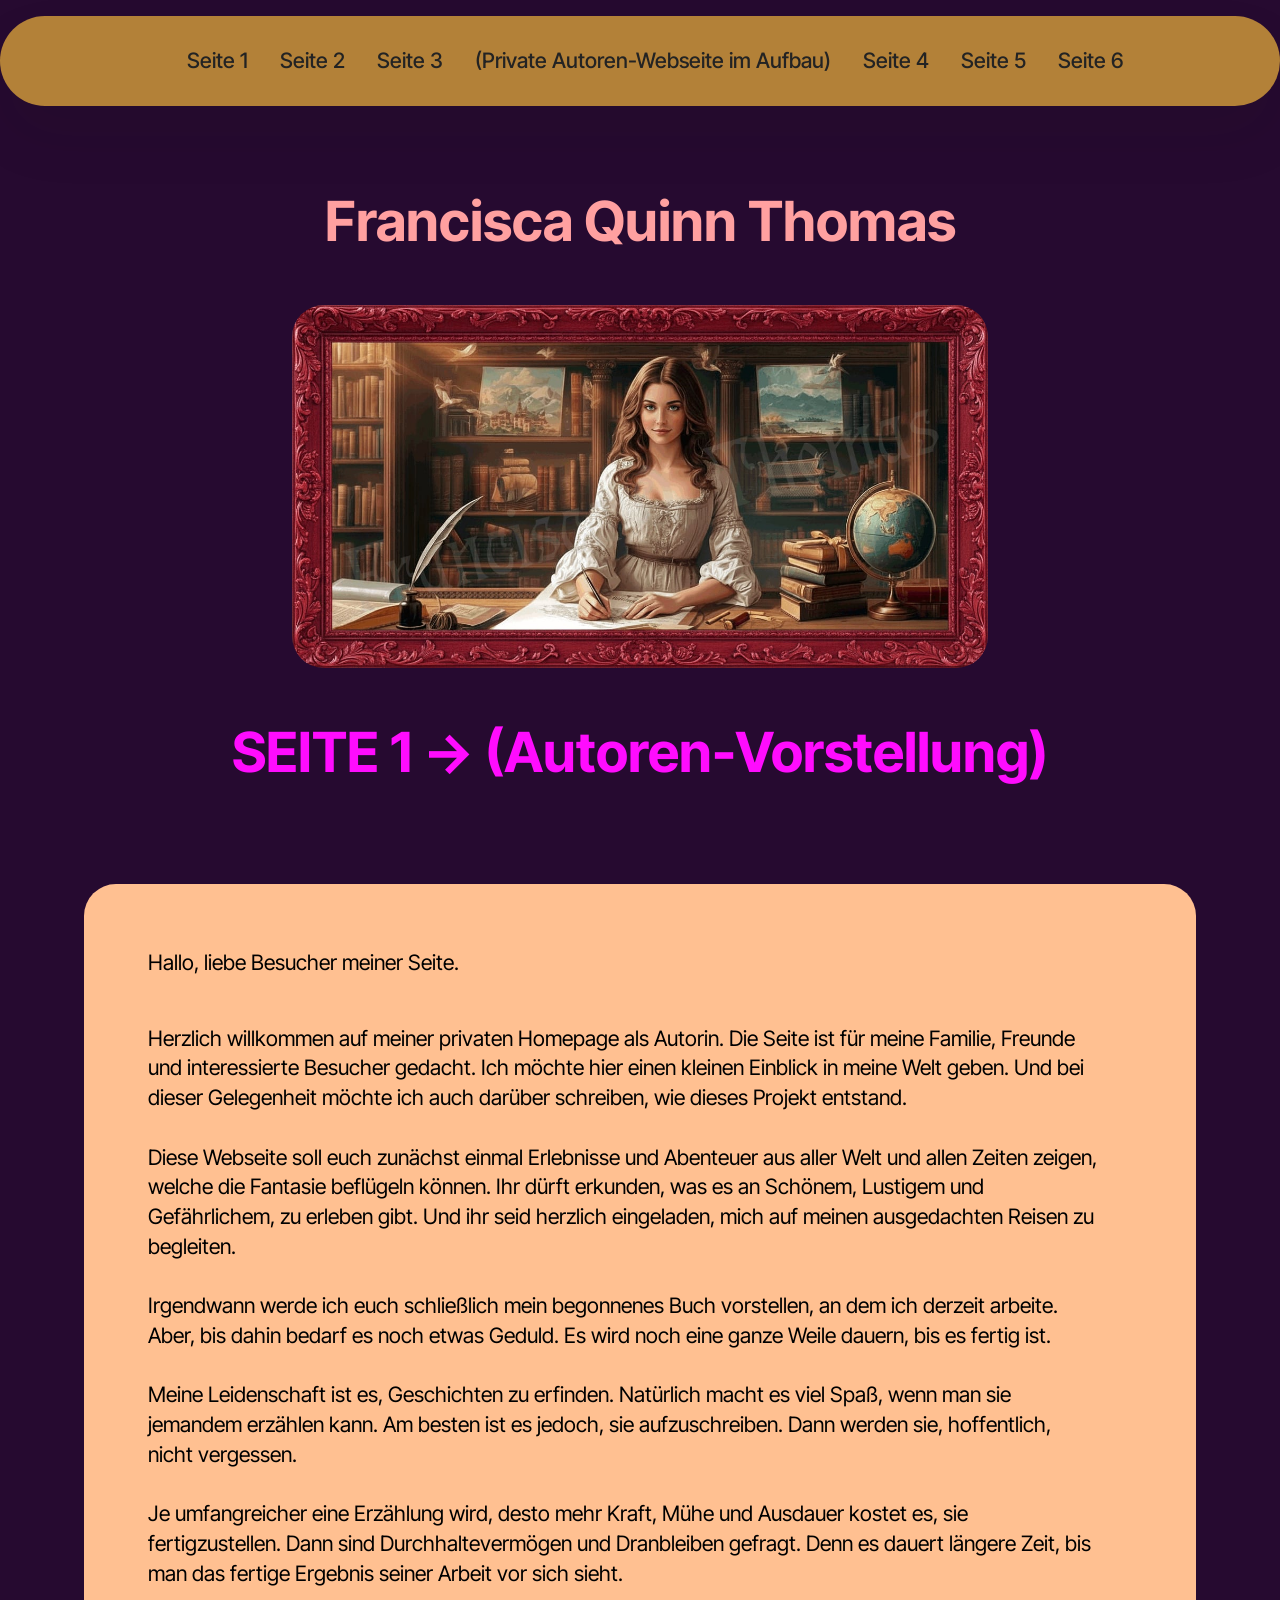
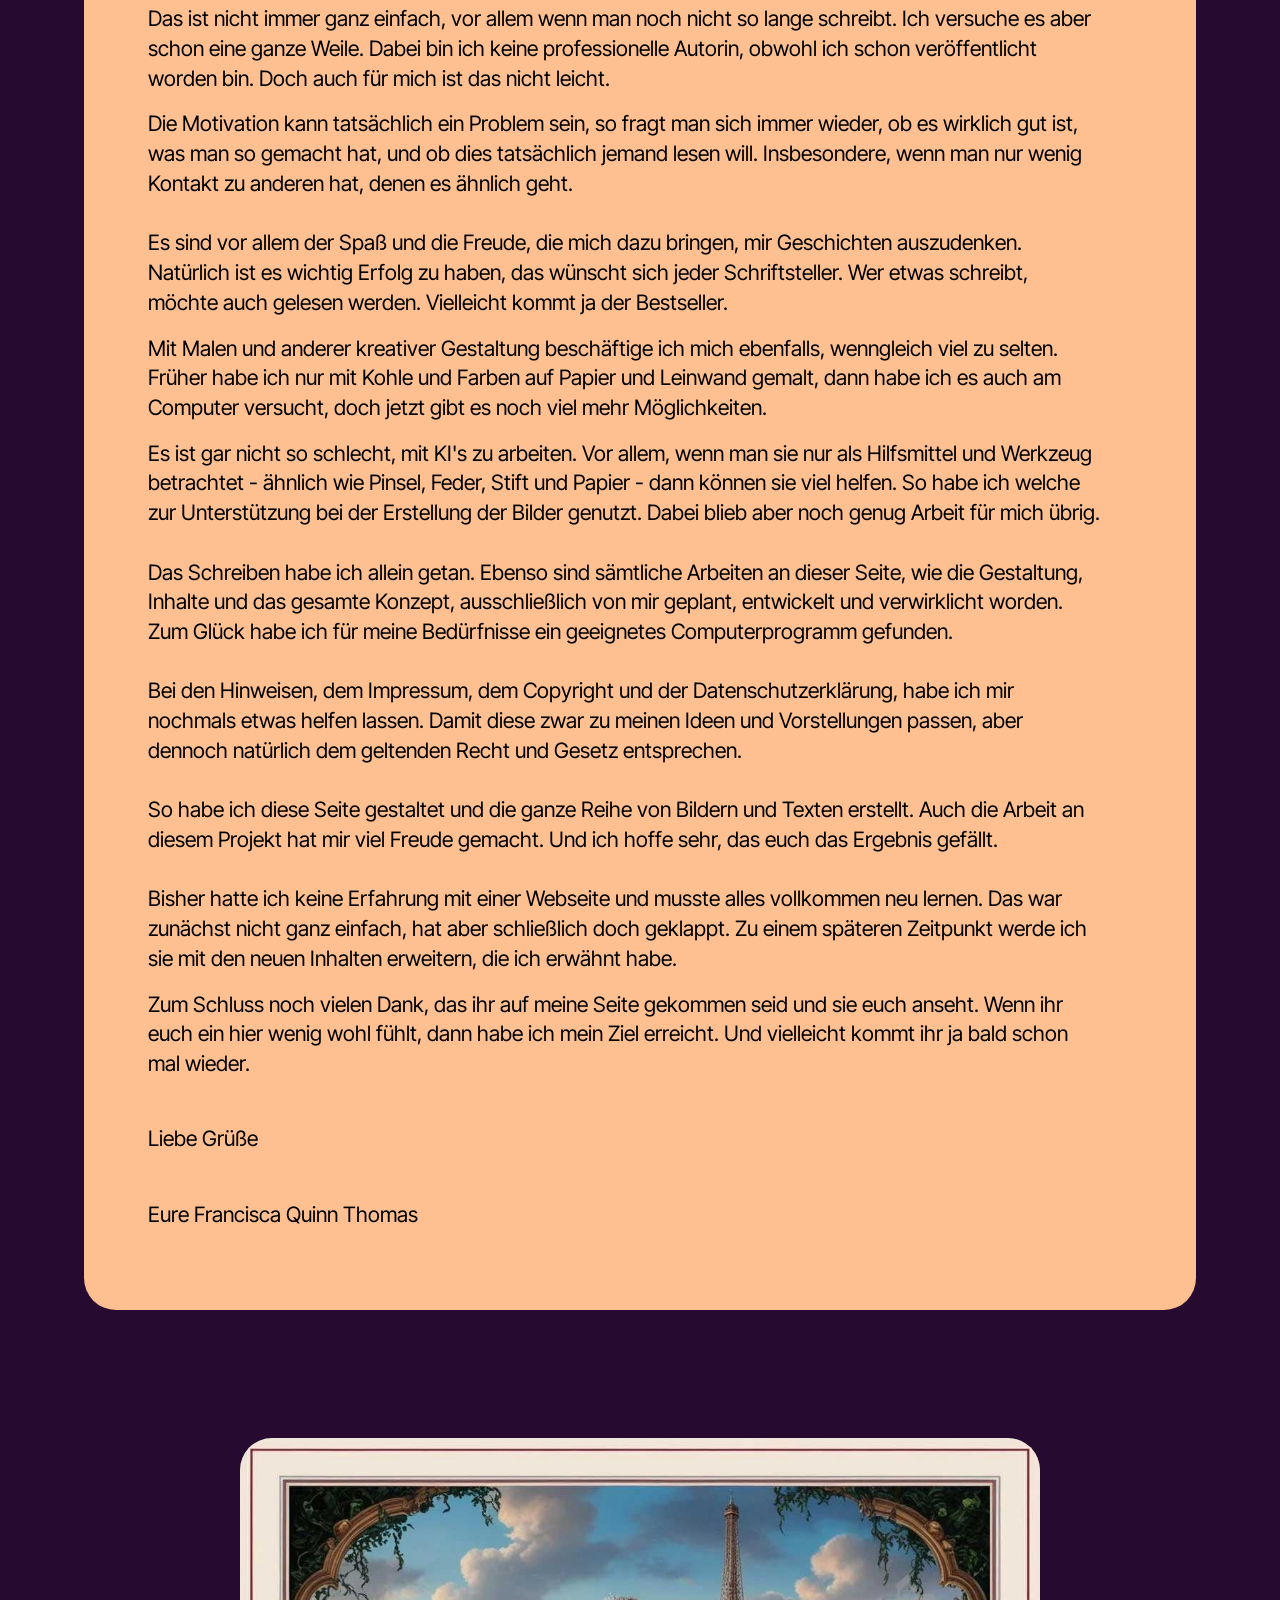
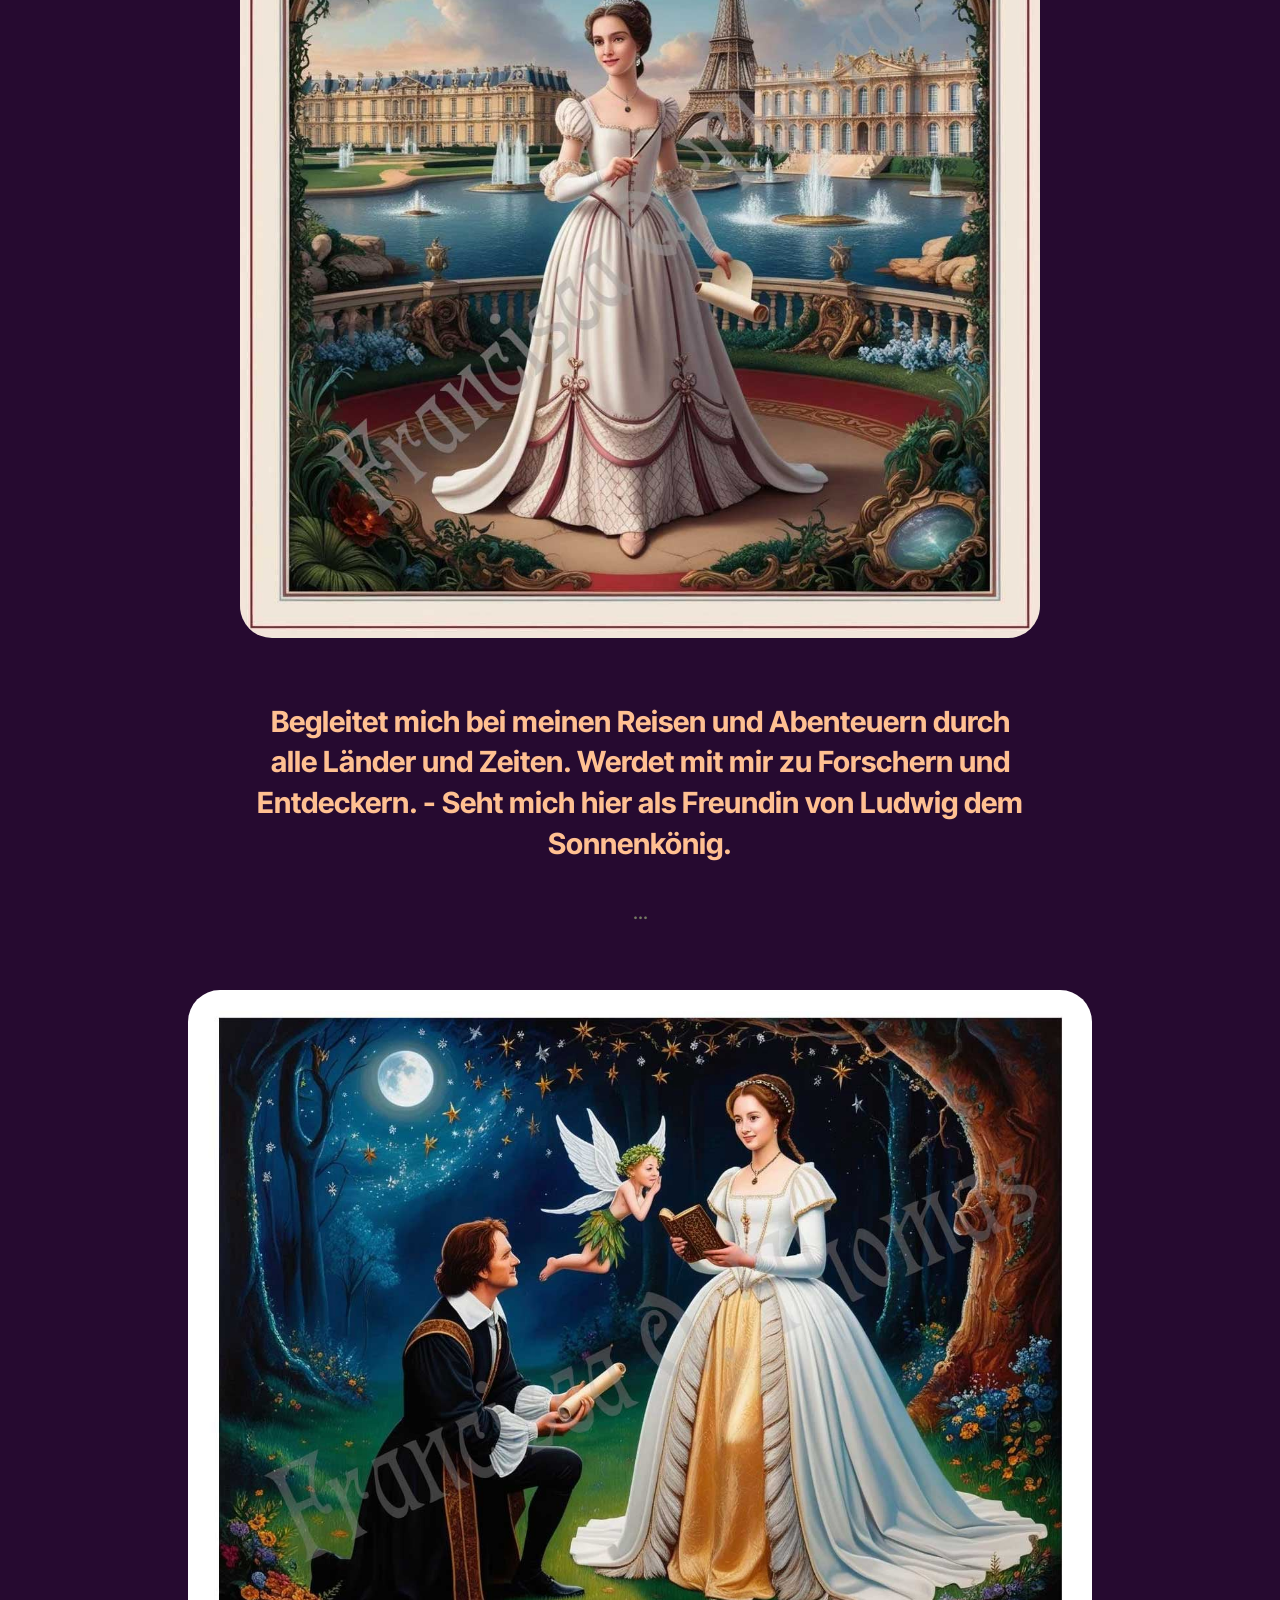
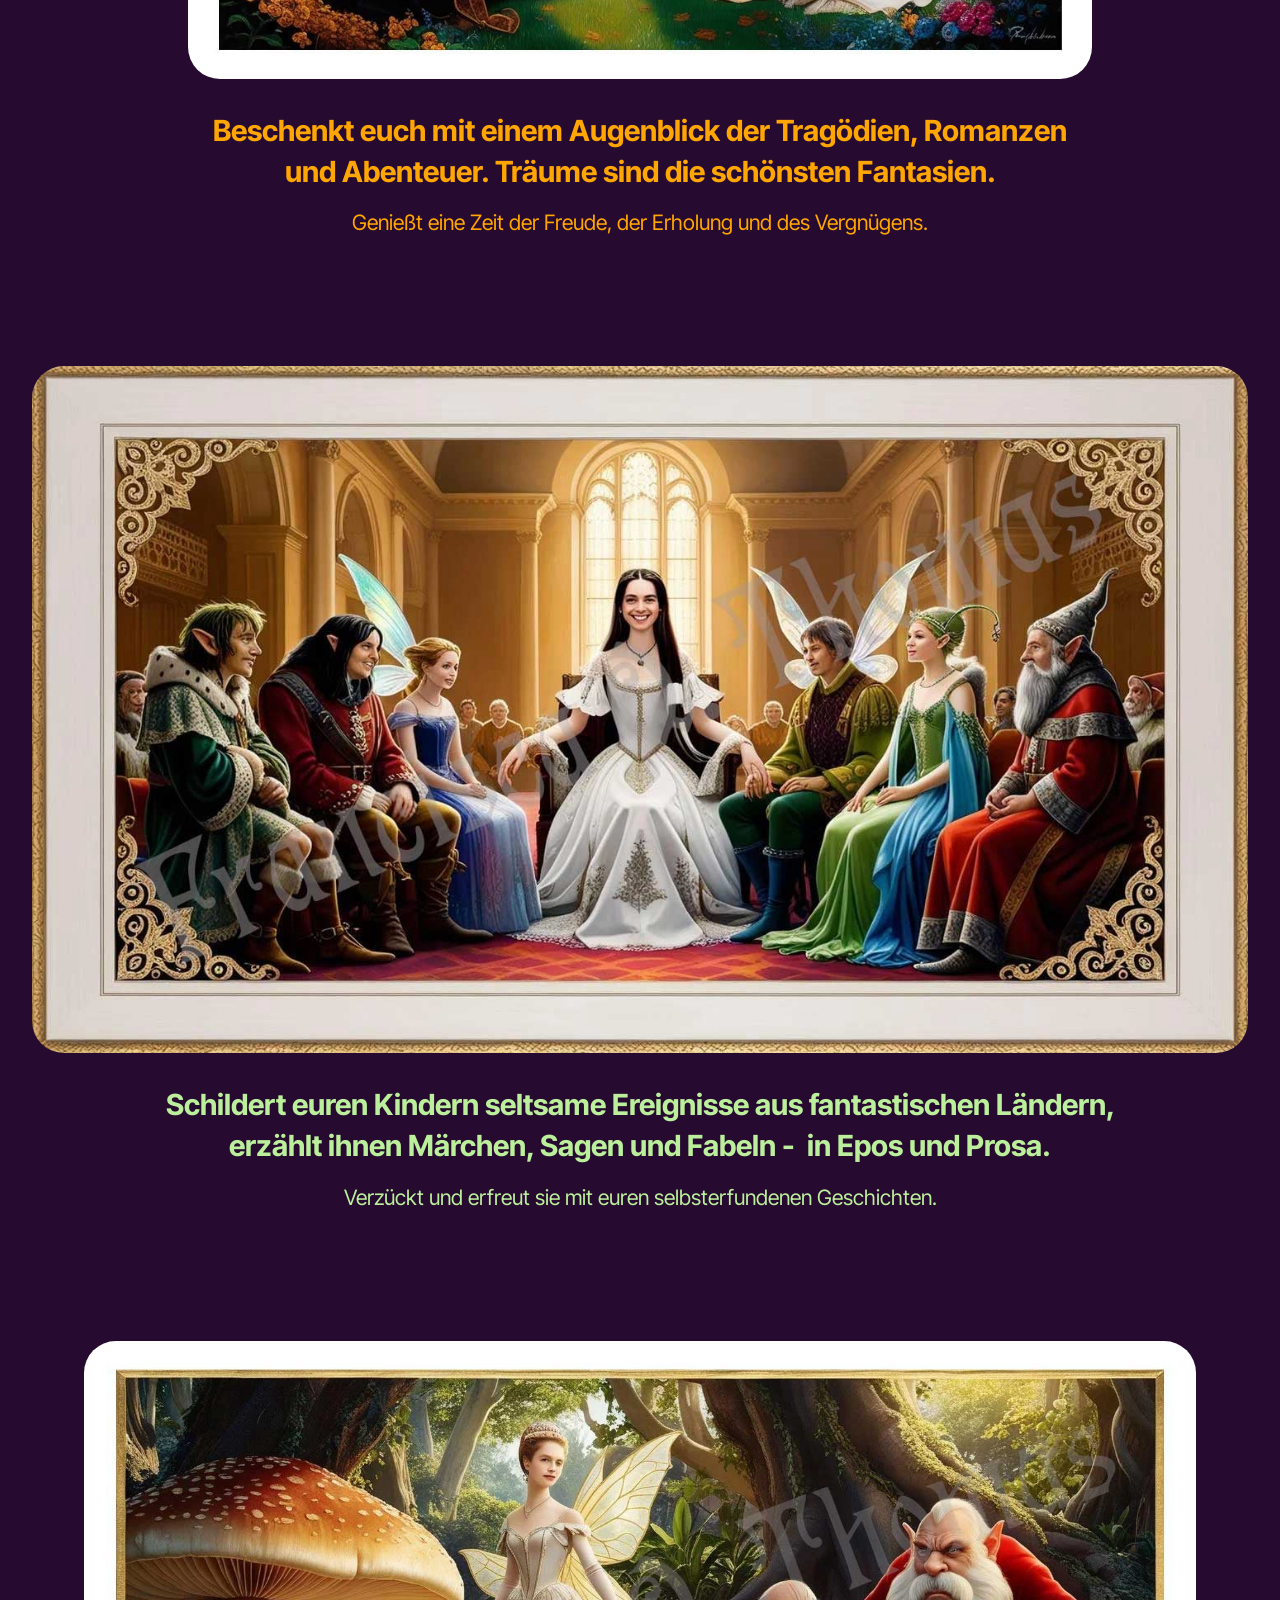
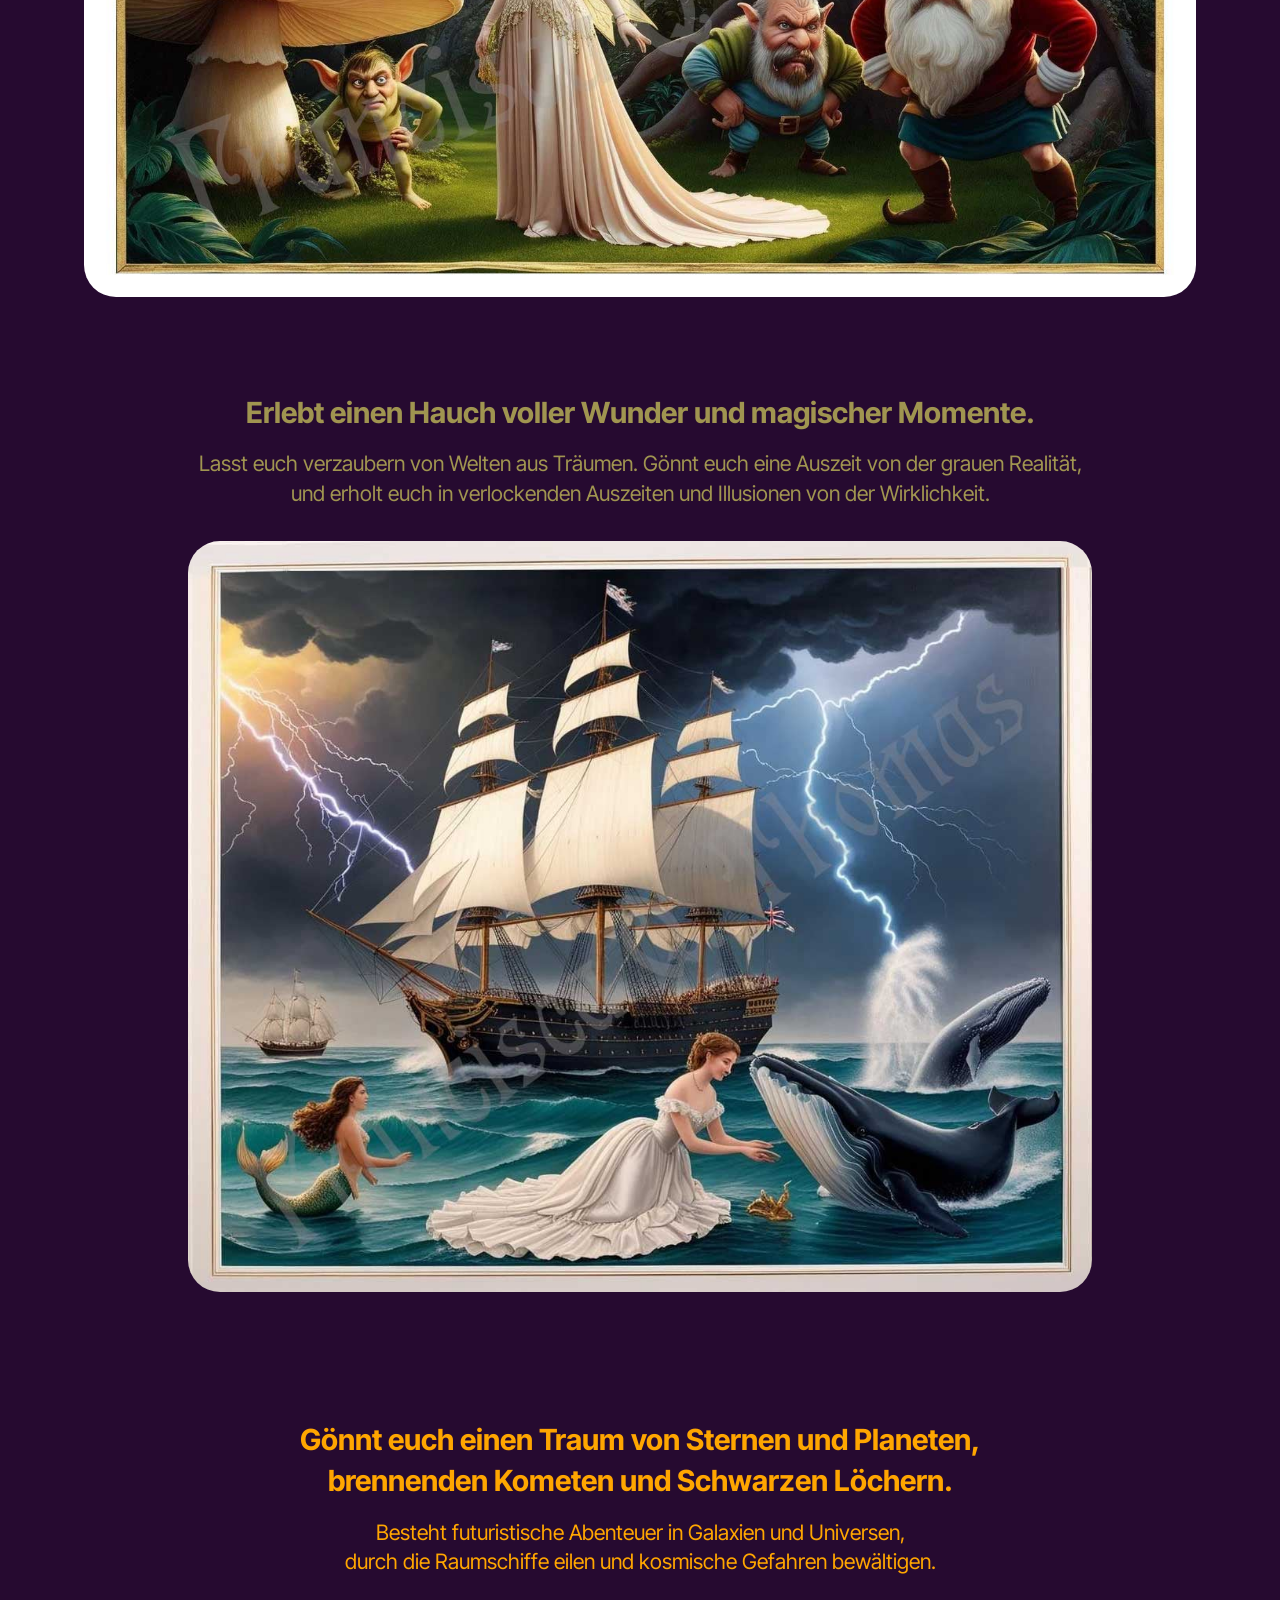
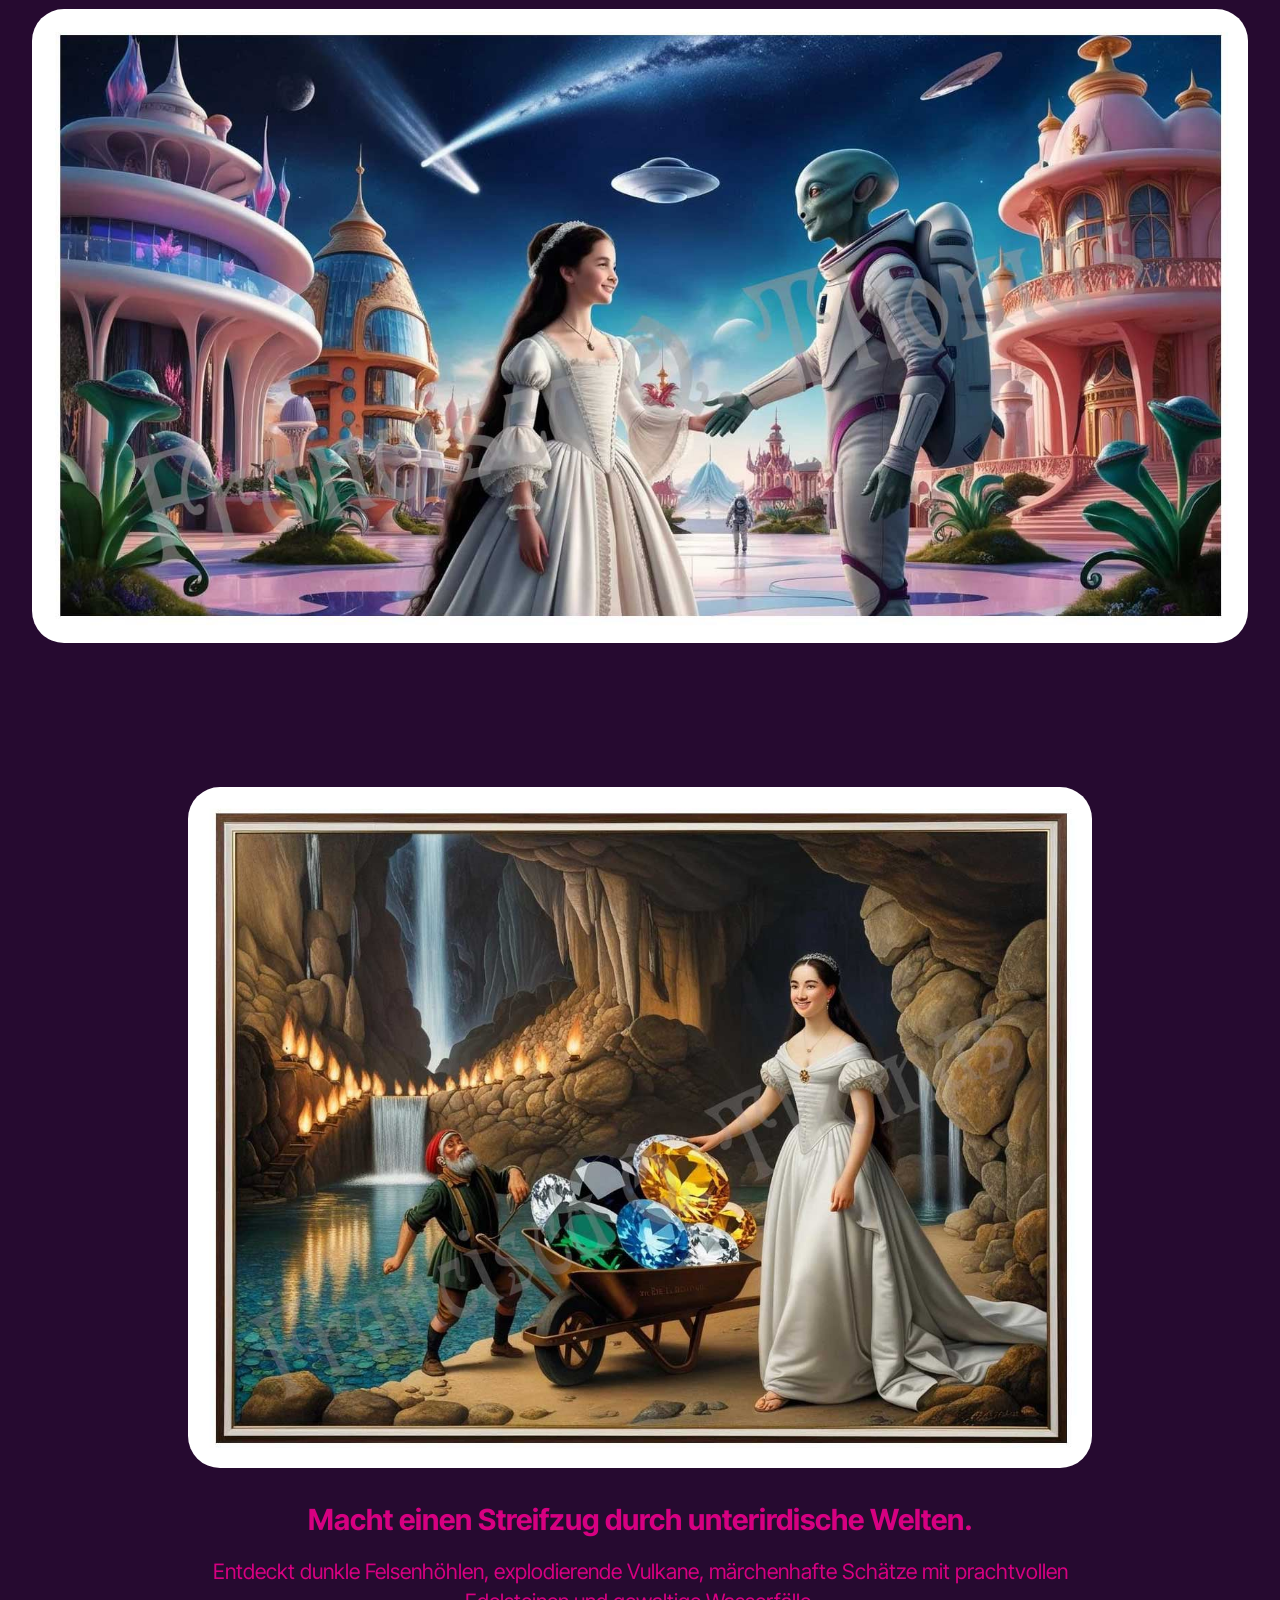
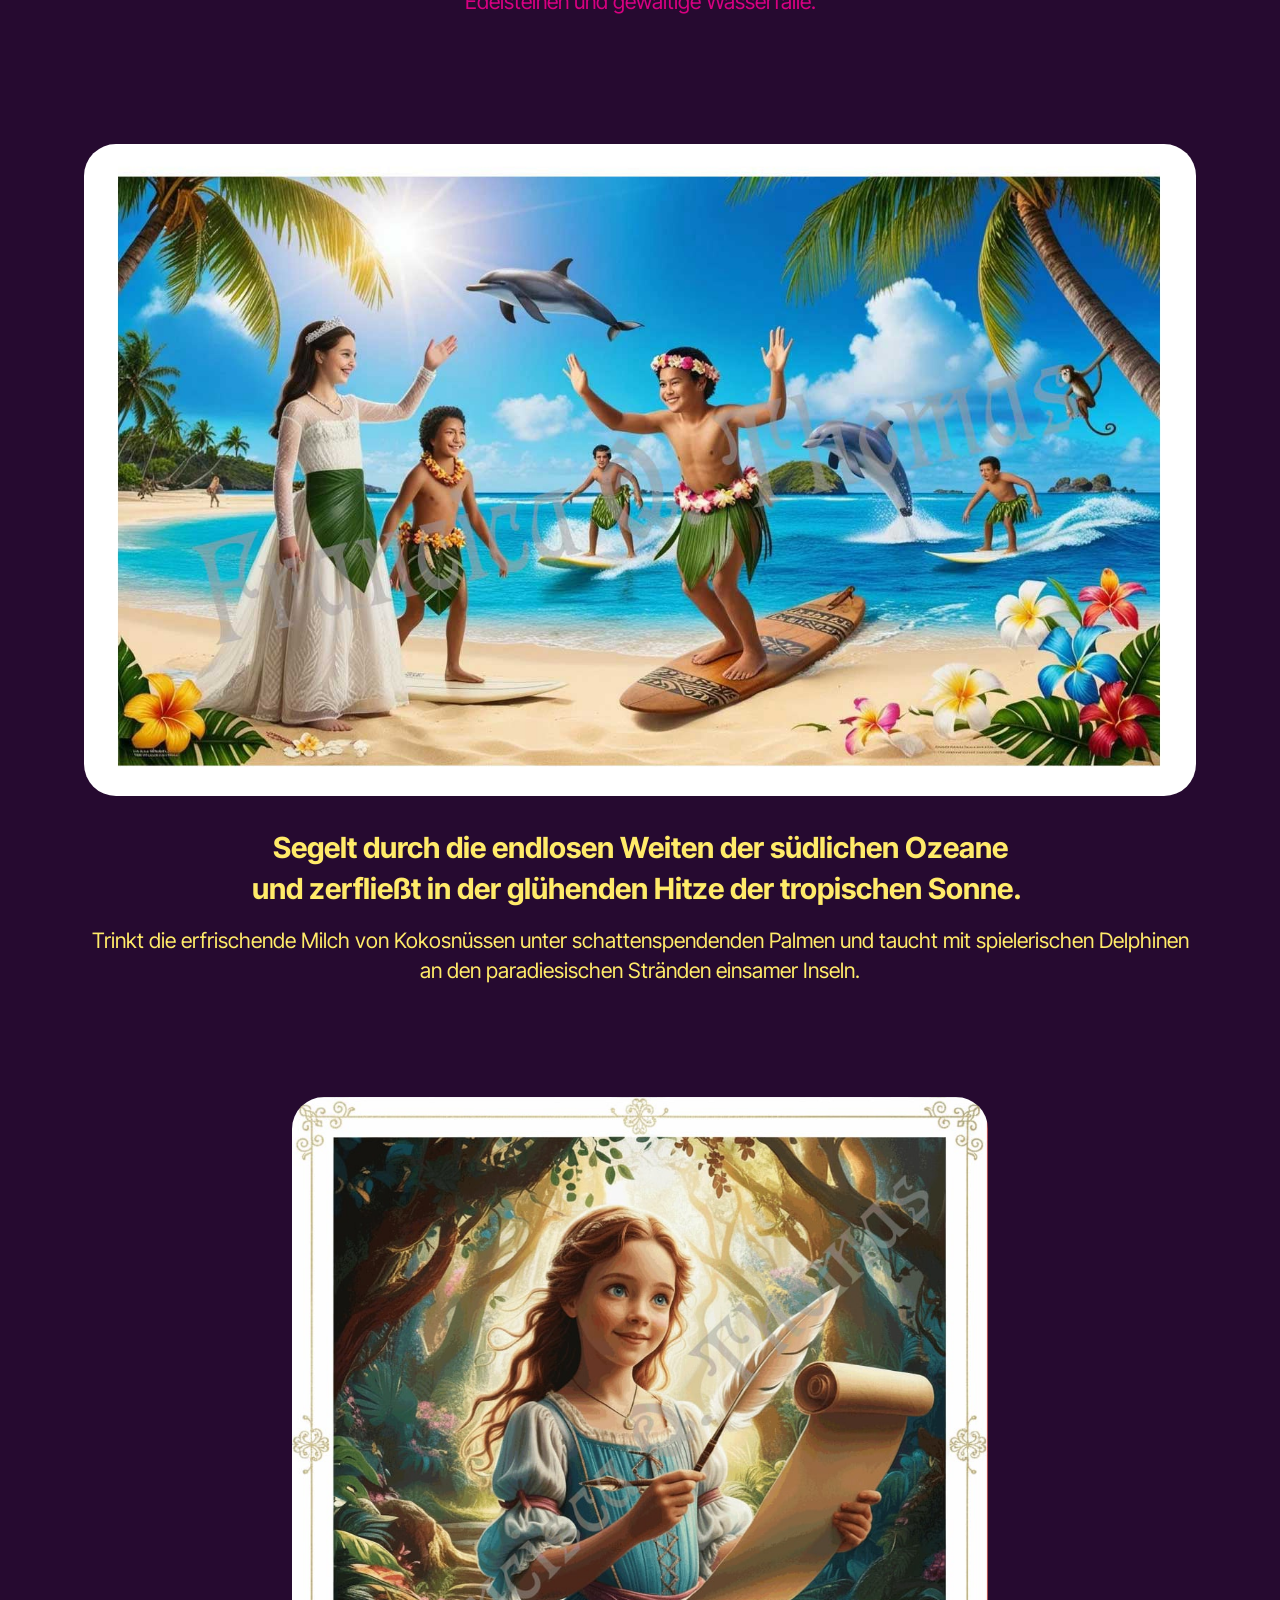
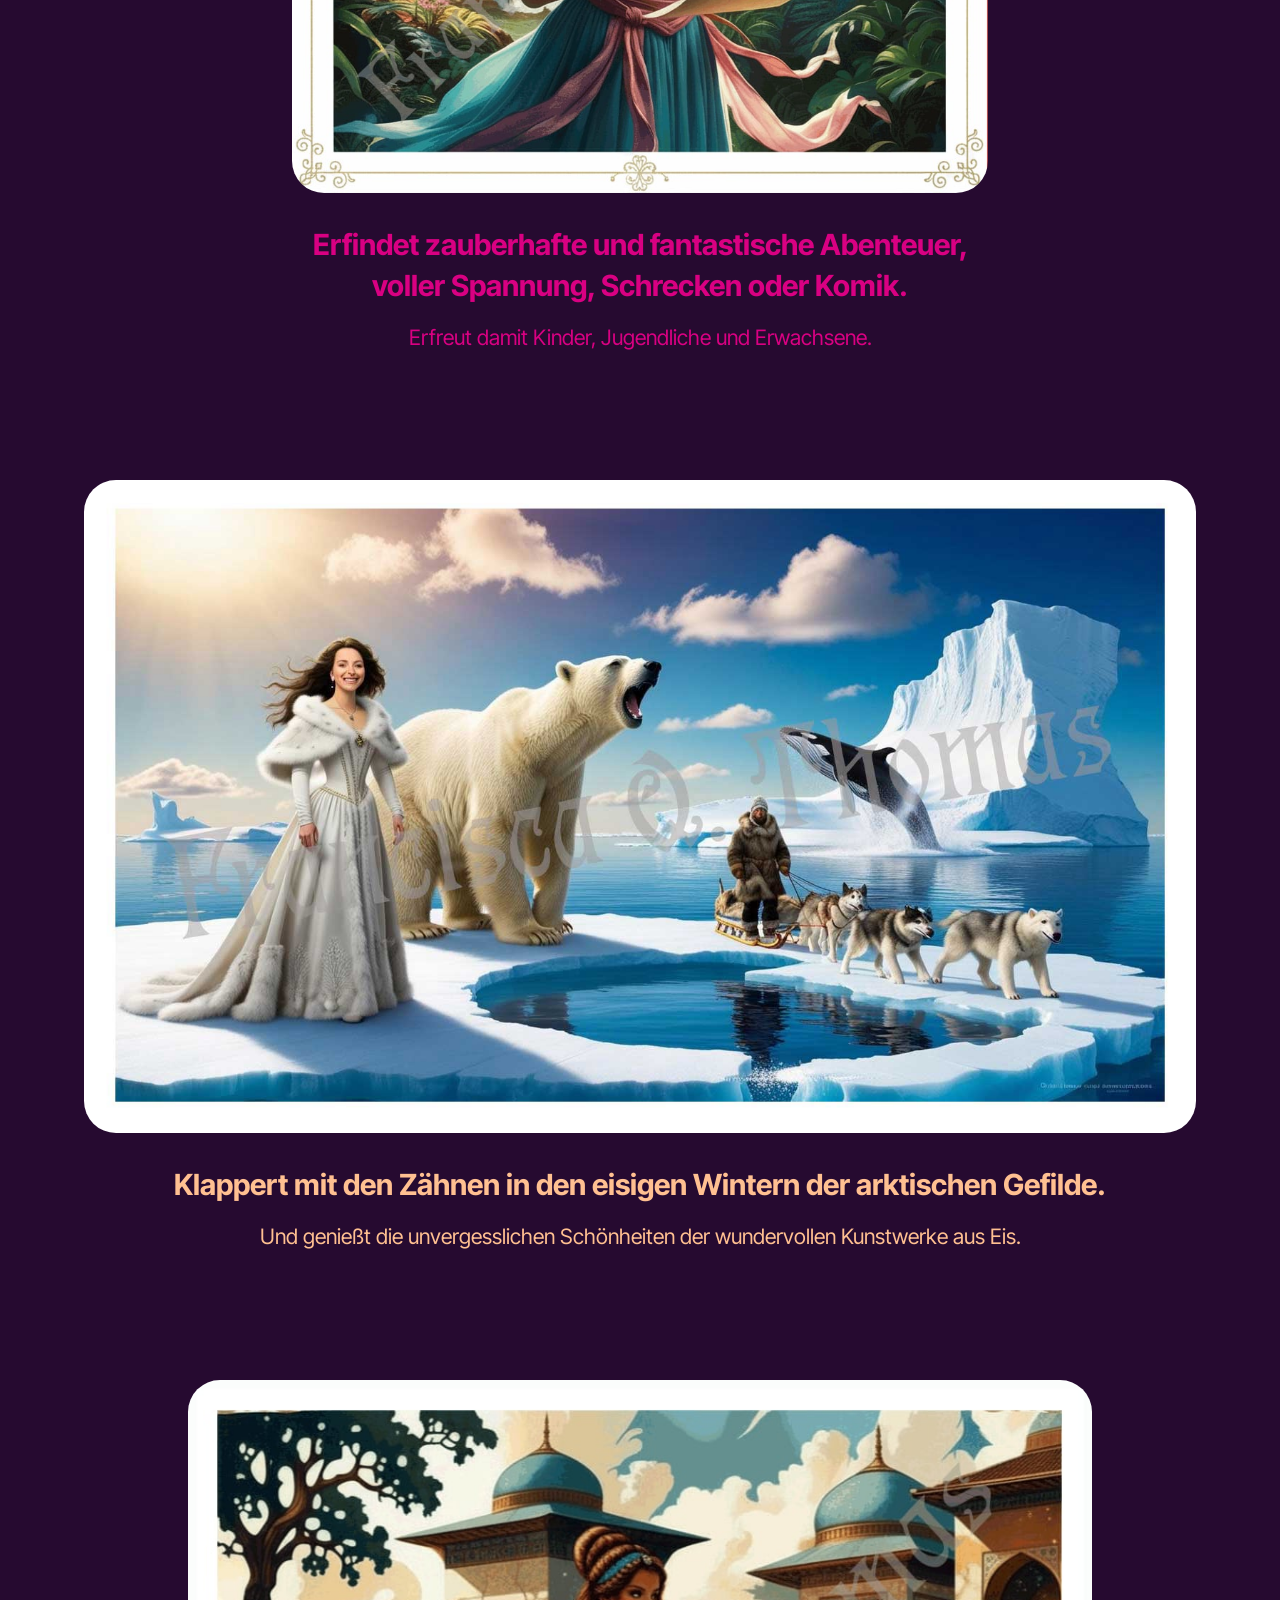
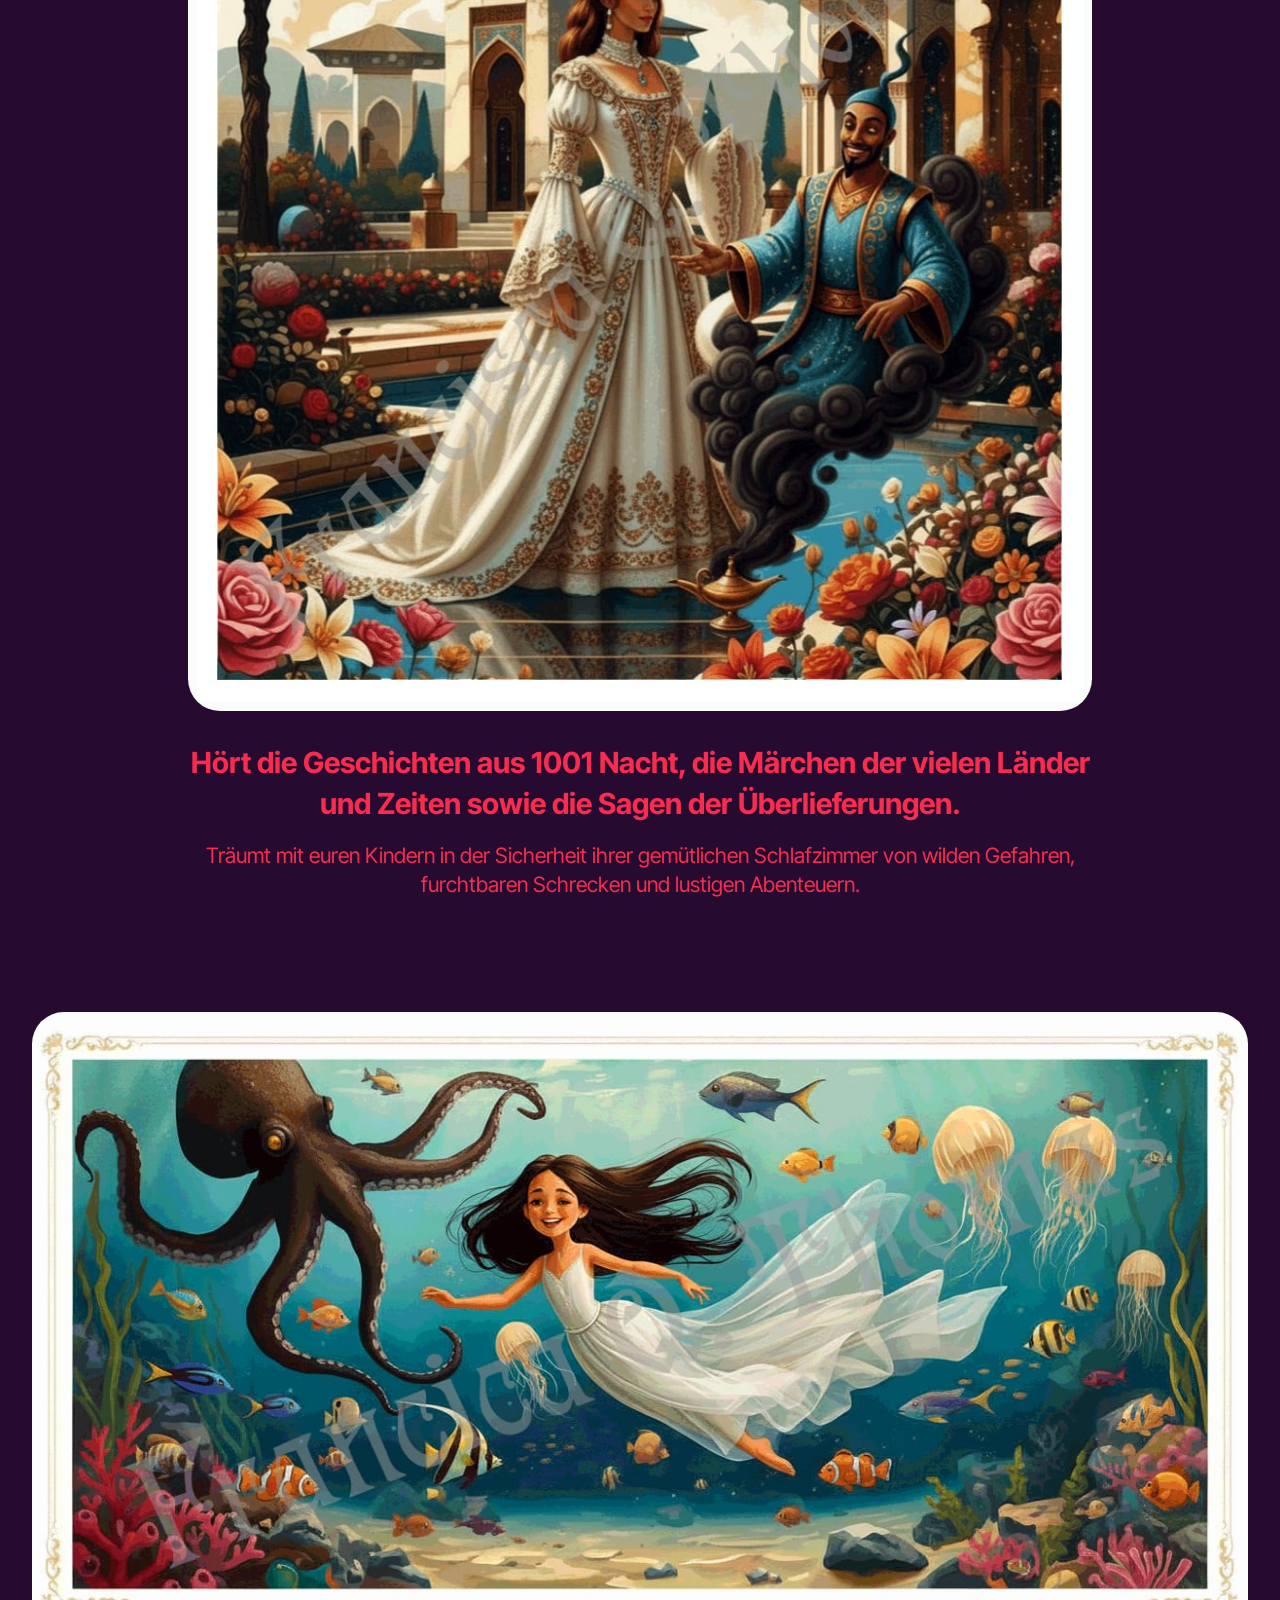
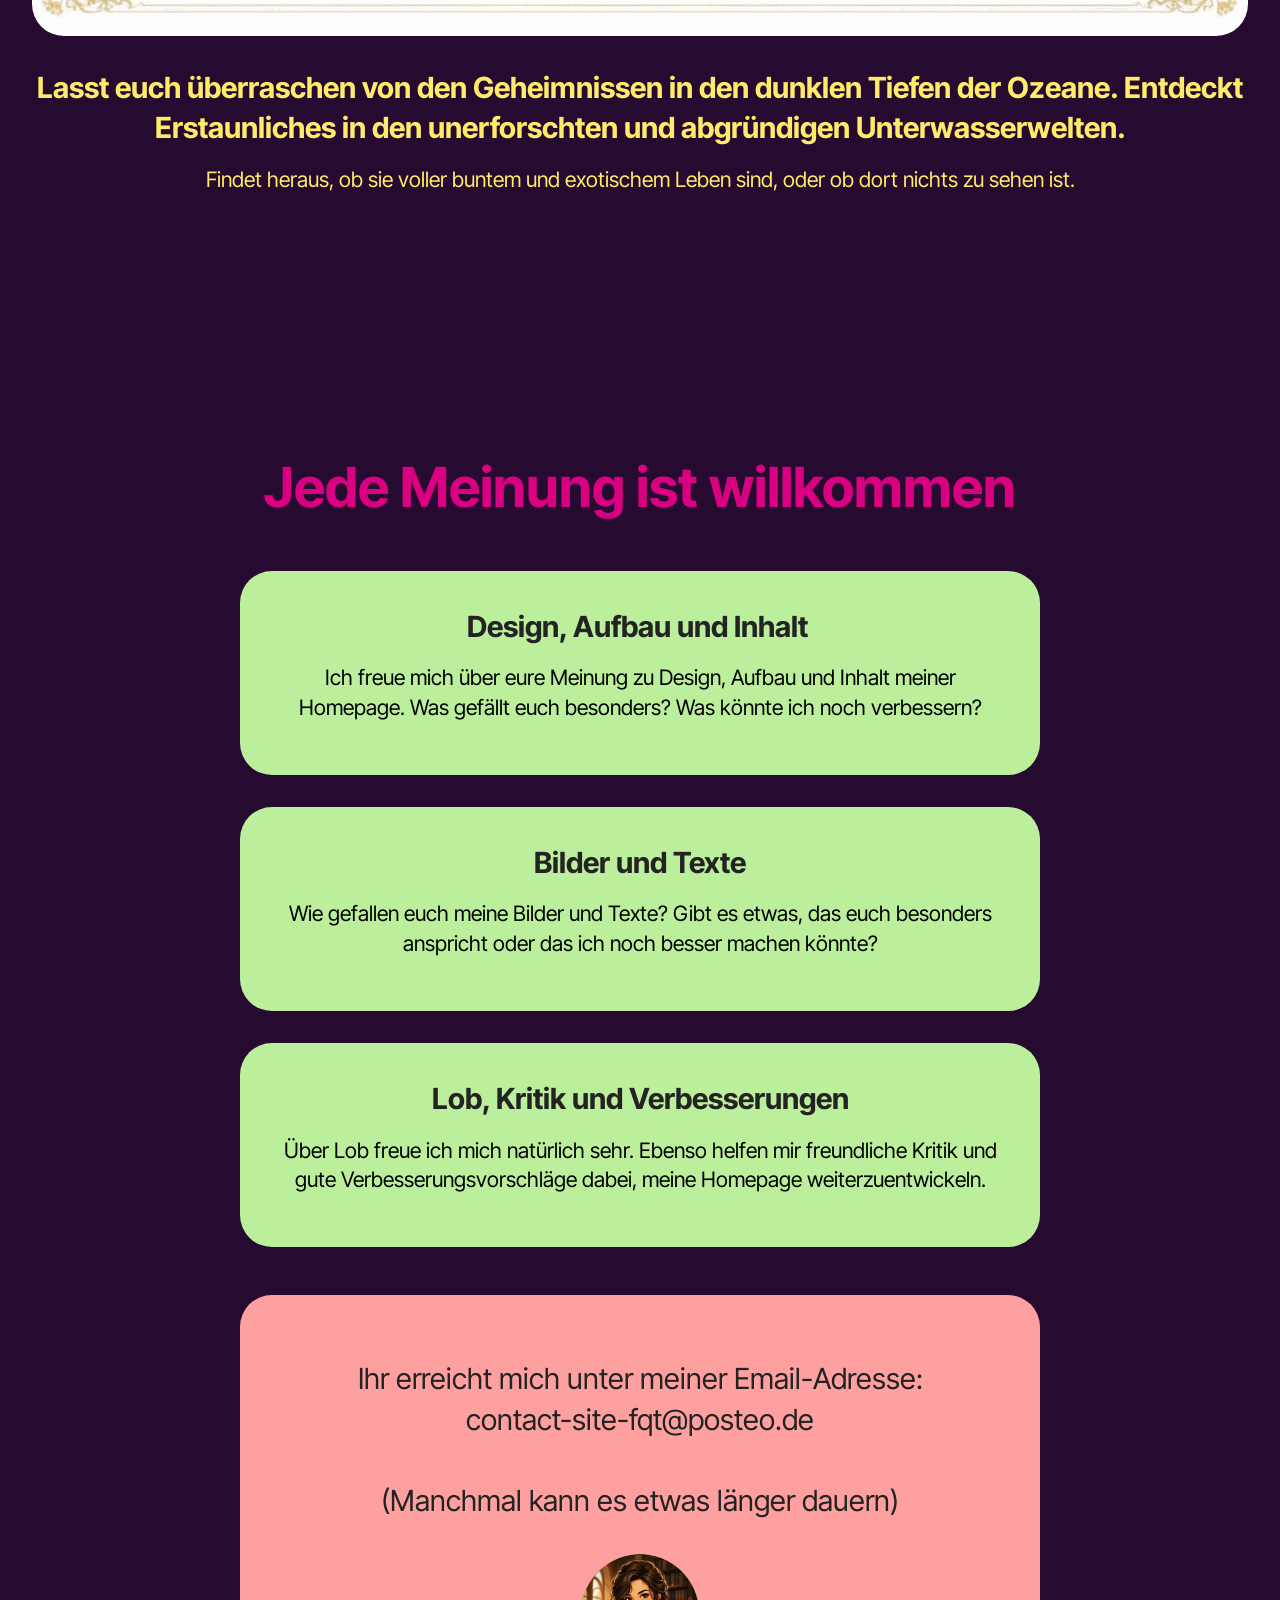
==== commit c66f8f55: "Add files via upload" ====
--- a/index.html
+++ b/index.html
@@ -17,7 +17,7 @@
   <link rel="stylesheet" href="assets/theme/css/style.css">
   <link rel="preload" href="https://fonts.googleapis.com/css?family=Inter+Tight:100,200,300,400,500,600,700,800,900,100i,200i,300i,400i,500i,600i,700i,800i,900i&display=swap" as="style" onload="this.onload=null;this.rel='stylesheet'">
   <noscript><link rel="stylesheet" href="https://fonts.googleapis.com/css?family=Inter+Tight:100,200,300,400,500,600,700,800,900,100i,200i,300i,400i,500i,600i,700i,800i,900i&display=swap"></noscript>
-  <link rel="preload" as="style" href="assets/mobirise/css/mbr-additional.css?v=E6fhFN"><link rel="stylesheet" href="assets/mobirise/css/mbr-additional.css?v=E6fhFN" type="text/css">
+  <link rel="preload" as="style" href="assets/mobirise/css/mbr-additional.css?v=OLuCvn"><link rel="stylesheet" href="assets/mobirise/css/mbr-additional.css?v=OLuCvn" type="text/css">
 
   
   
@@ -113,7 +113,7 @@
         <div class="row justify-content-center">
             <div class="title col-md-12 col-lg-12">
                 <h3 class="mbr-section-title mbr-fonts-style align-center mt-0 mb-0 display-2">
-                <strong>SEITE 1</strong></h3>
+                <strong>SEITE 1 -&gt; (Autoren-Vorstellung)</strong></h3>
                 
                 
             </div>
@@ -830,7 +830,7 @@
       </div>
     </div>
   </div>
-</section><section class="display-7" style="padding: 0;align-items: center;justify-content: center;flex-wrap: wrap;    align-content: center;display: flex;position: relative;height: 4rem;"><a href="https://mobiri.se/3946708" style="flex: 1 1;height: 4rem;position: absolute;width: 100%;z-index: 1;"><img alt="" style="height: 4rem;" src="[data-uri]"></a><p style="margin: 0;text-align: center;" class="display-7">&#8204;</p><a style="z-index:1" href="https://mobirise.com">Mobirise </a></section><script src="assets/bootstrap/js/bootstrap.bundle.min.js"></script>  <script src="assets/smoothscroll/smooth-scroll.js"></script>  <script src="assets/ytplayer/index.js"></script>  <script src="assets/dropdown/js/navbar-dropdown.js"></script>  <script src="assets/theme/js/script.js"></script>  
+</section><section class="display-7" style="padding: 0;align-items: center;justify-content: center;flex-wrap: wrap;    align-content: center;display: flex;position: relative;height: 4rem;"><a href="https://mobiri.se/3946708" style="flex: 1 1;height: 4rem;position: absolute;width: 100%;z-index: 1;"><img alt="" style="height: 4rem;" src="[data-uri]"></a><p style="margin: 0;text-align: center;" class="display-7">&#8204;</p><a style="z-index:1" href="https://mobirise.com/builder/ai-website-creator.html">AI Website Creator</a></section><script src="assets/bootstrap/js/bootstrap.bundle.min.js"></script>  <script src="assets/smoothscroll/smooth-scroll.js"></script>  <script src="assets/ytplayer/index.js"></script>  <script src="assets/dropdown/js/navbar-dropdown.js"></script>  <script src="assets/theme/js/script.js"></script>  
   
   
 </body>
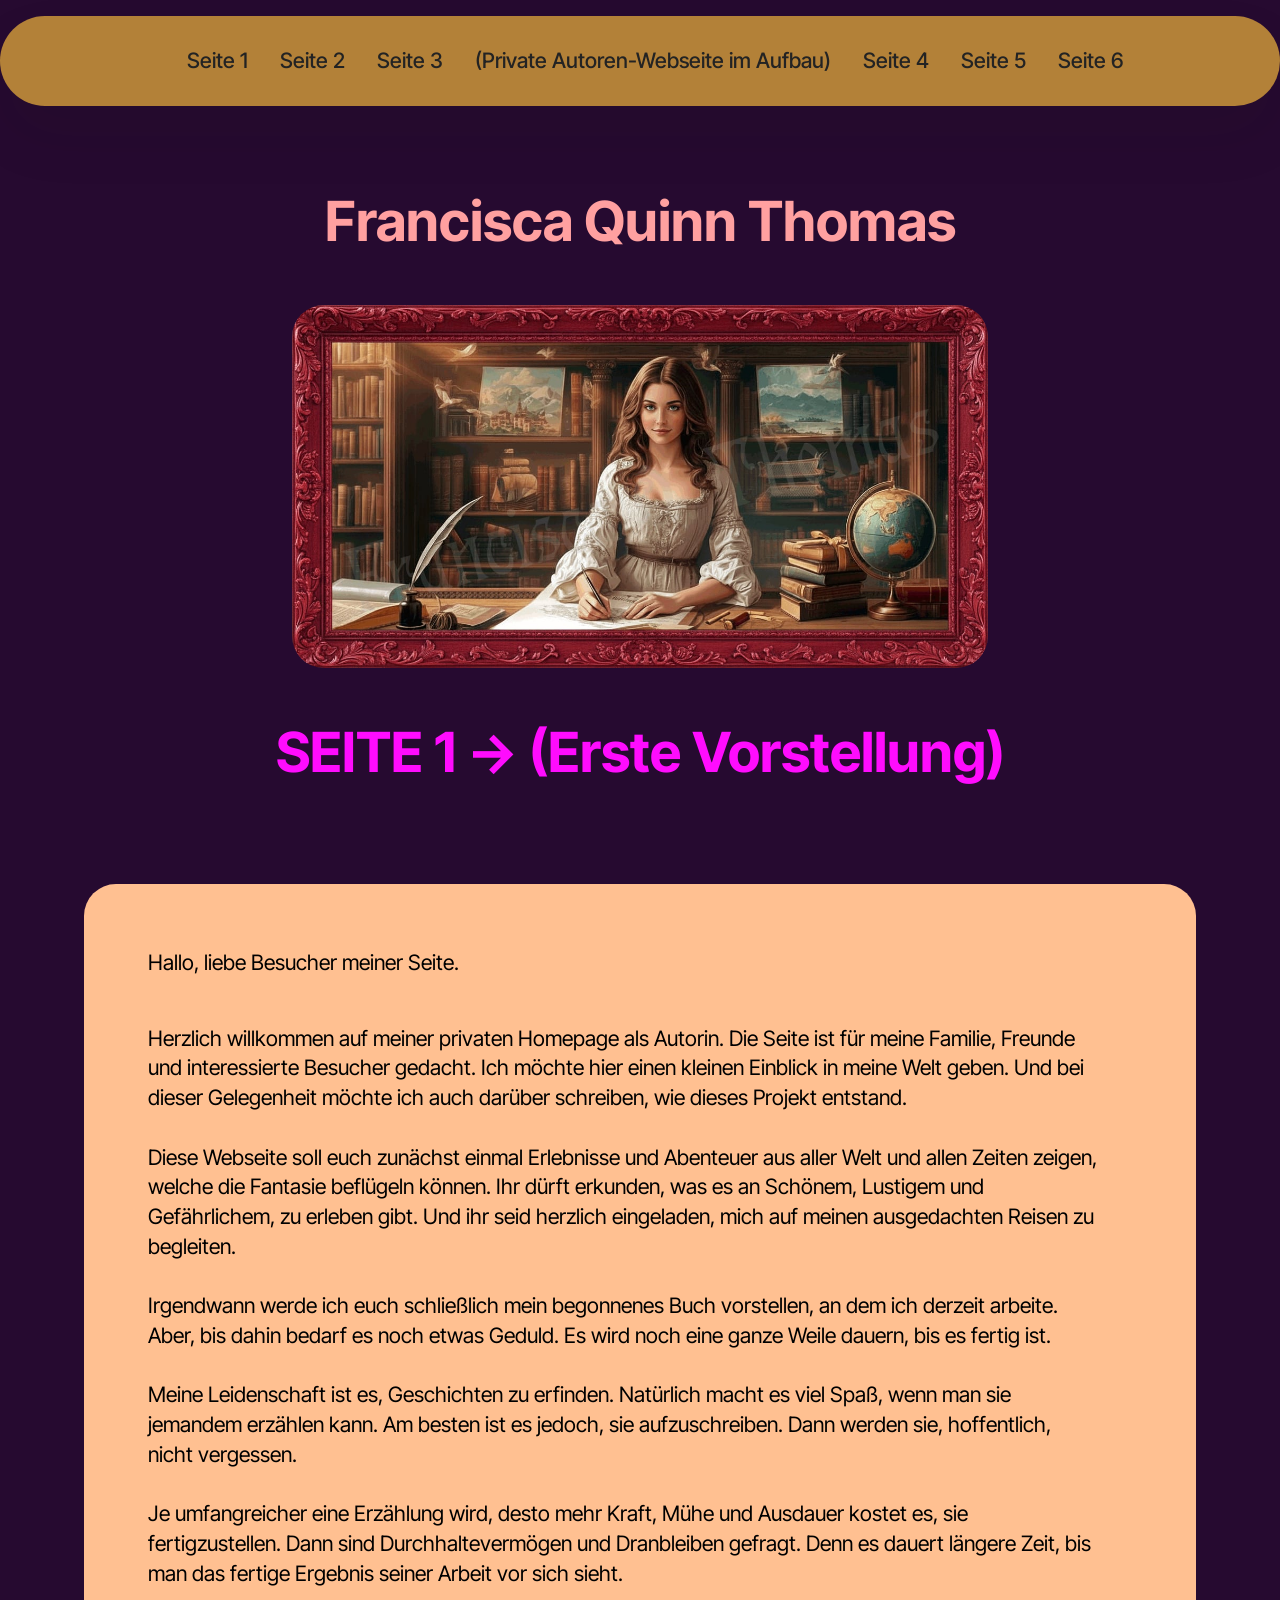
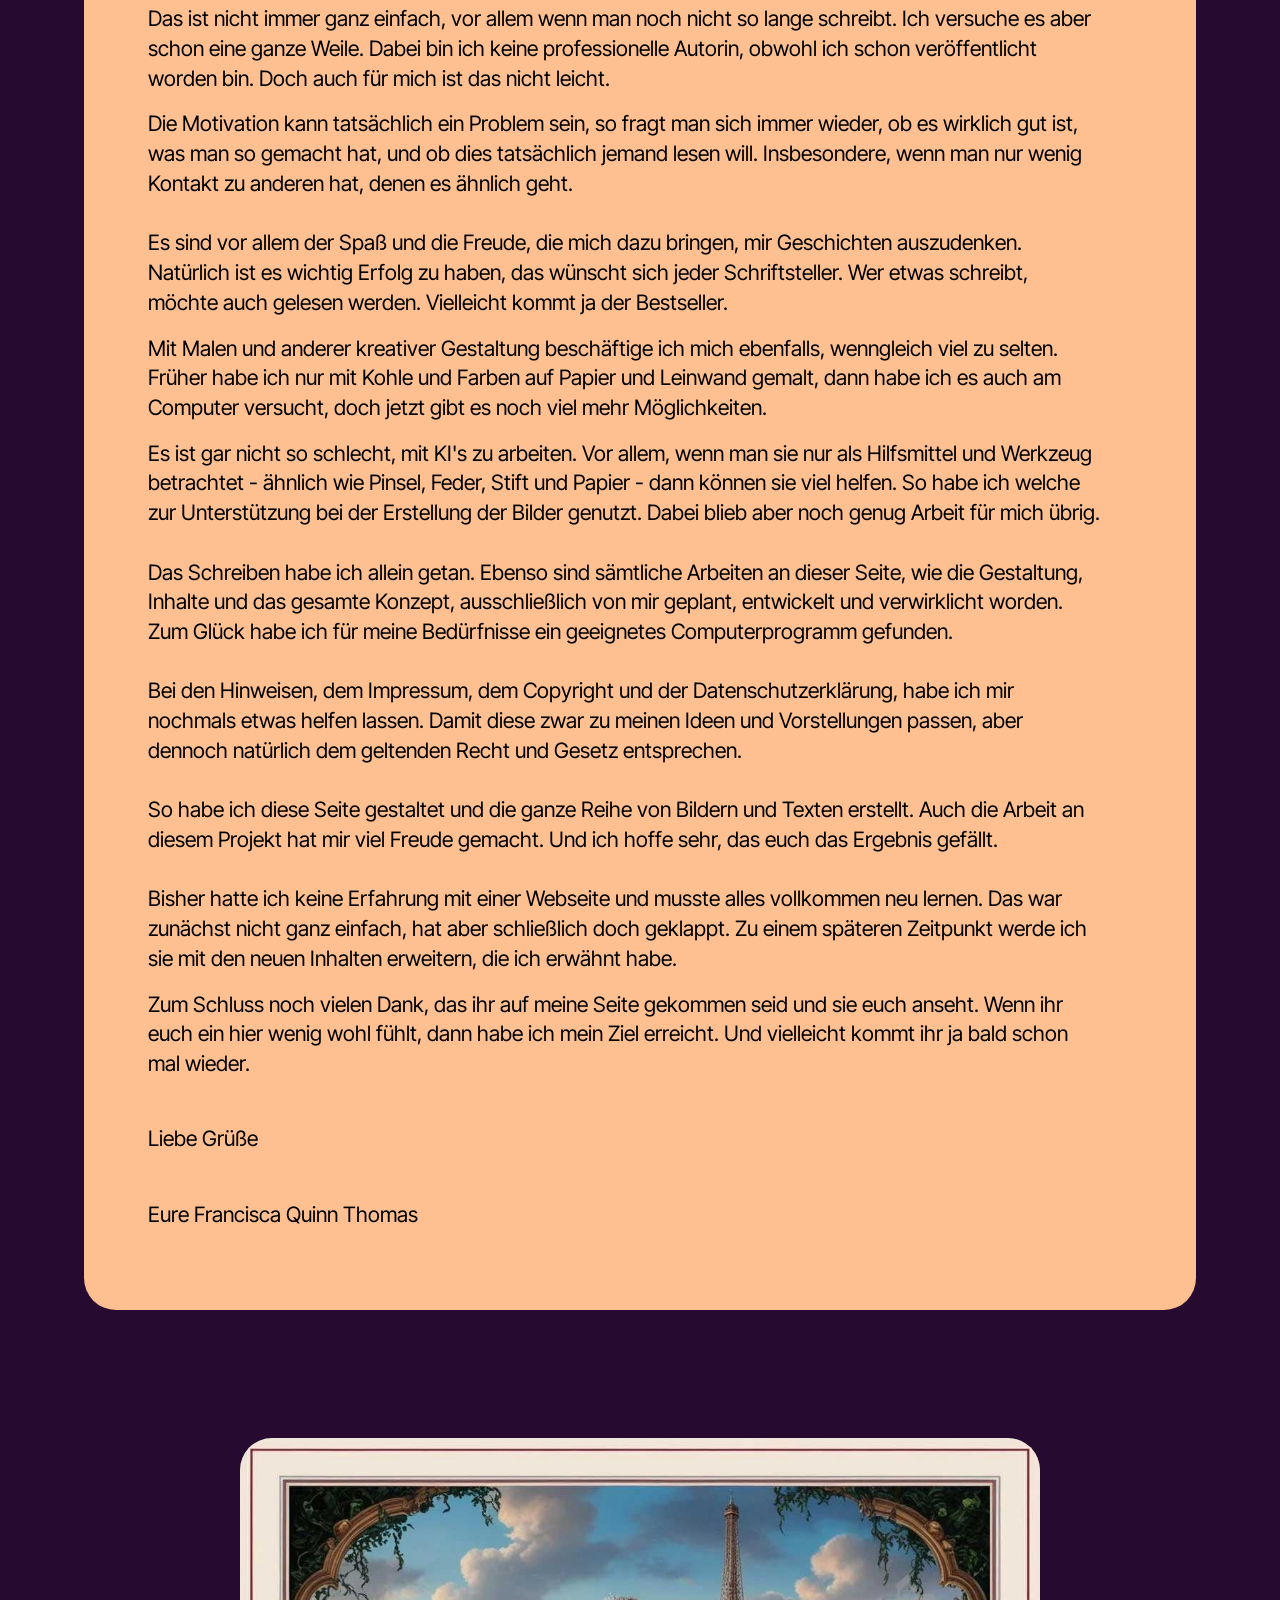
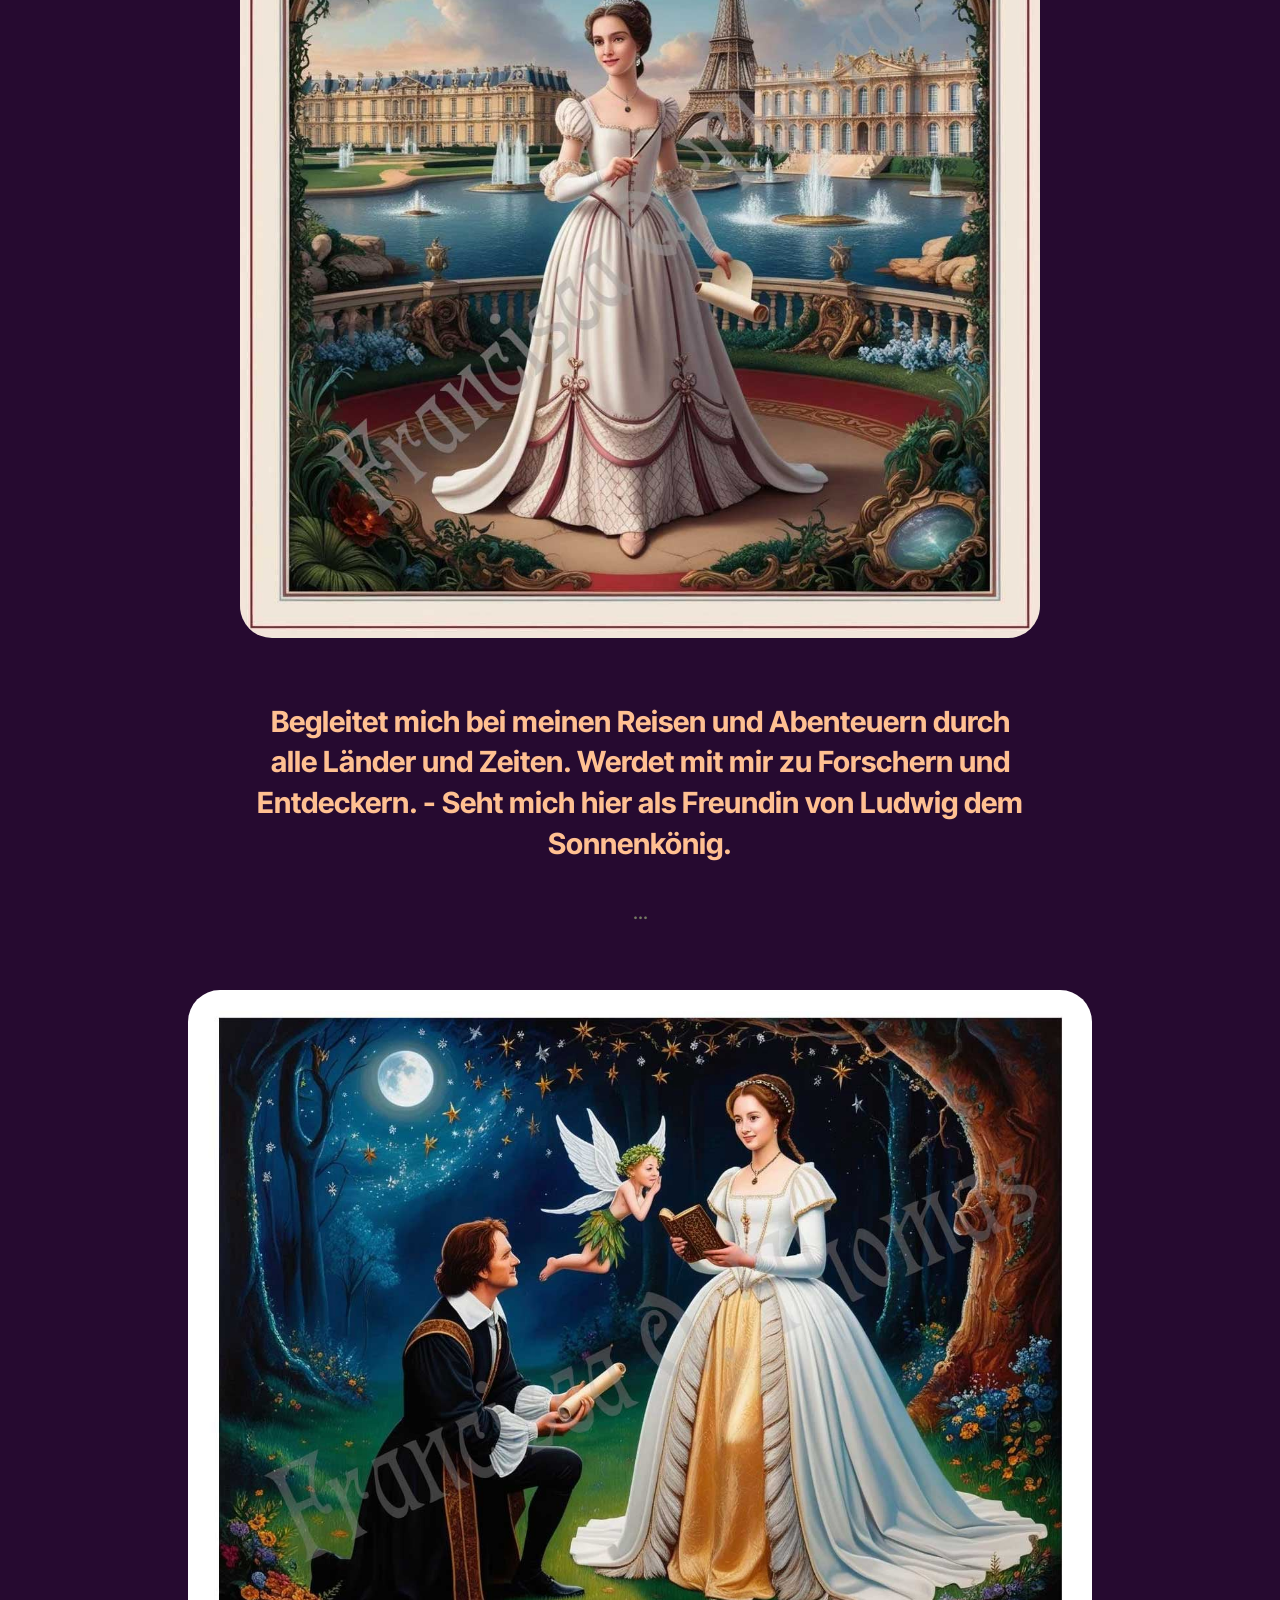
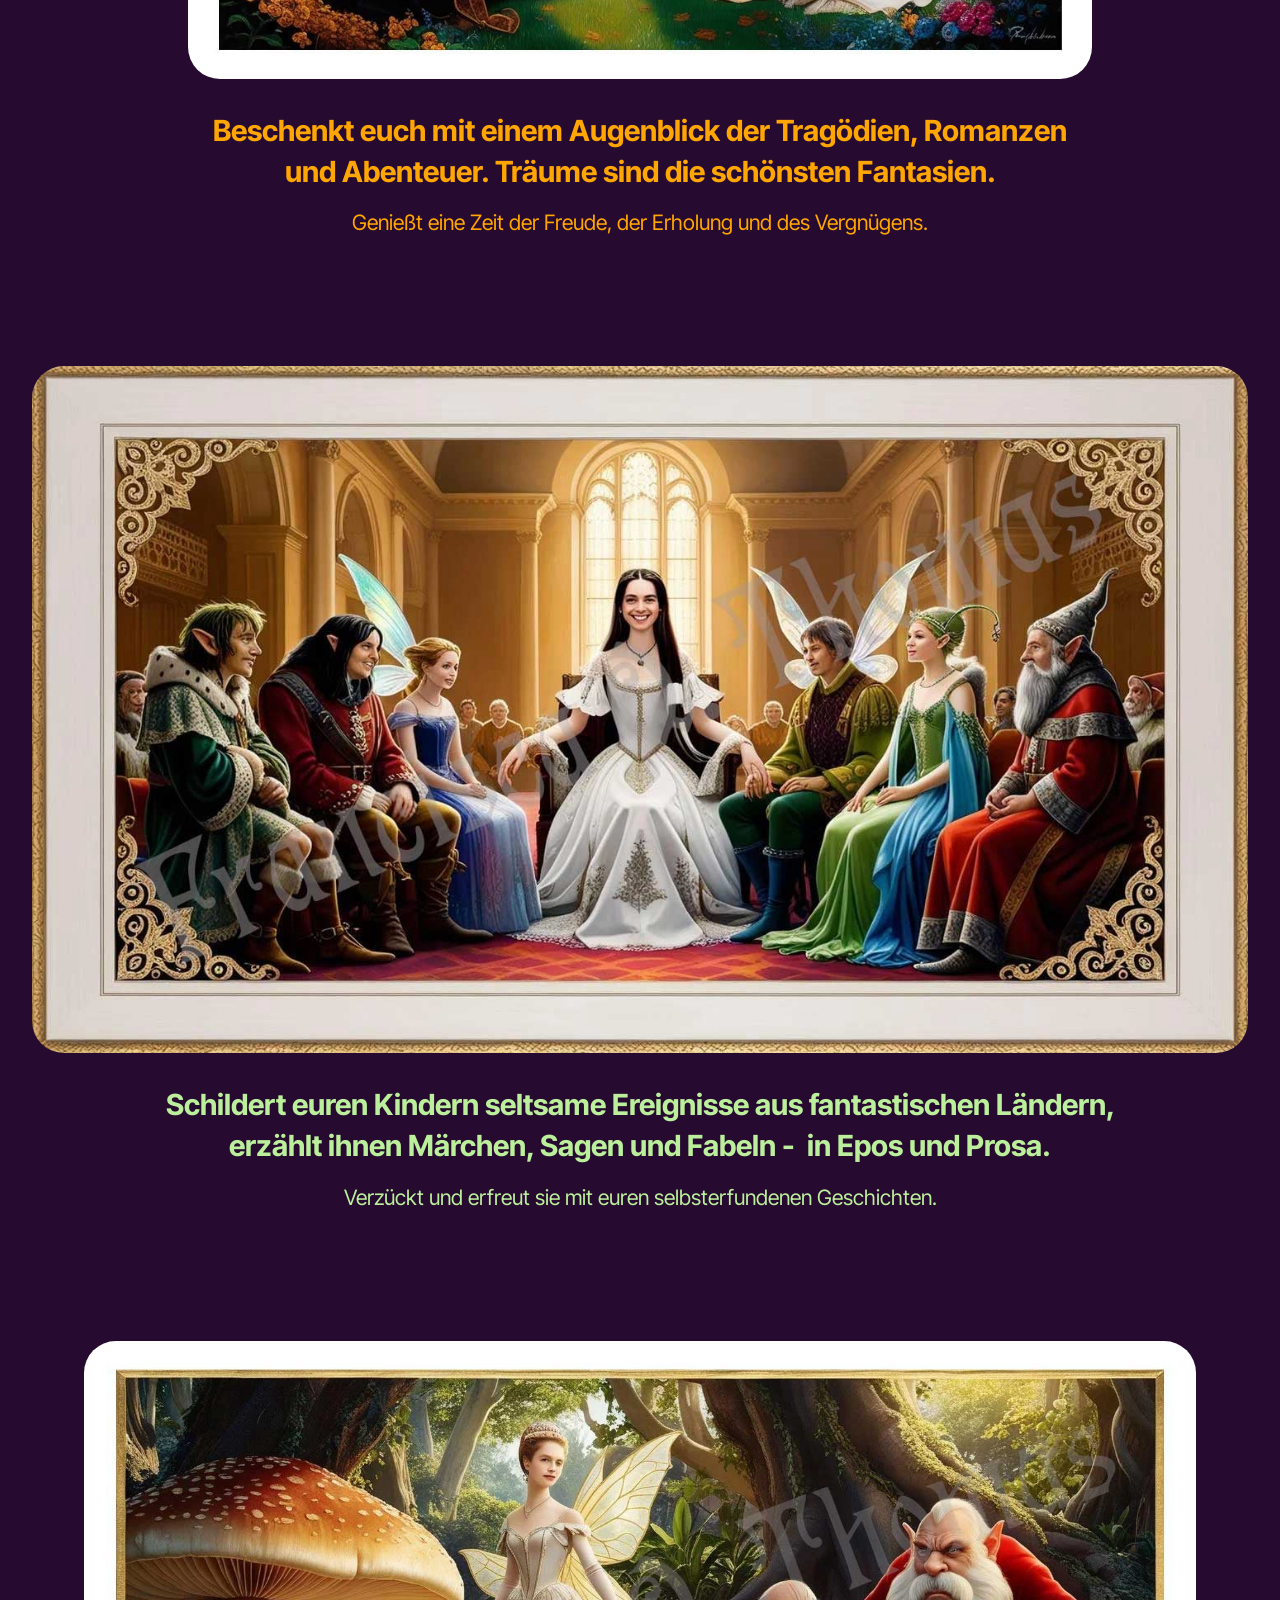
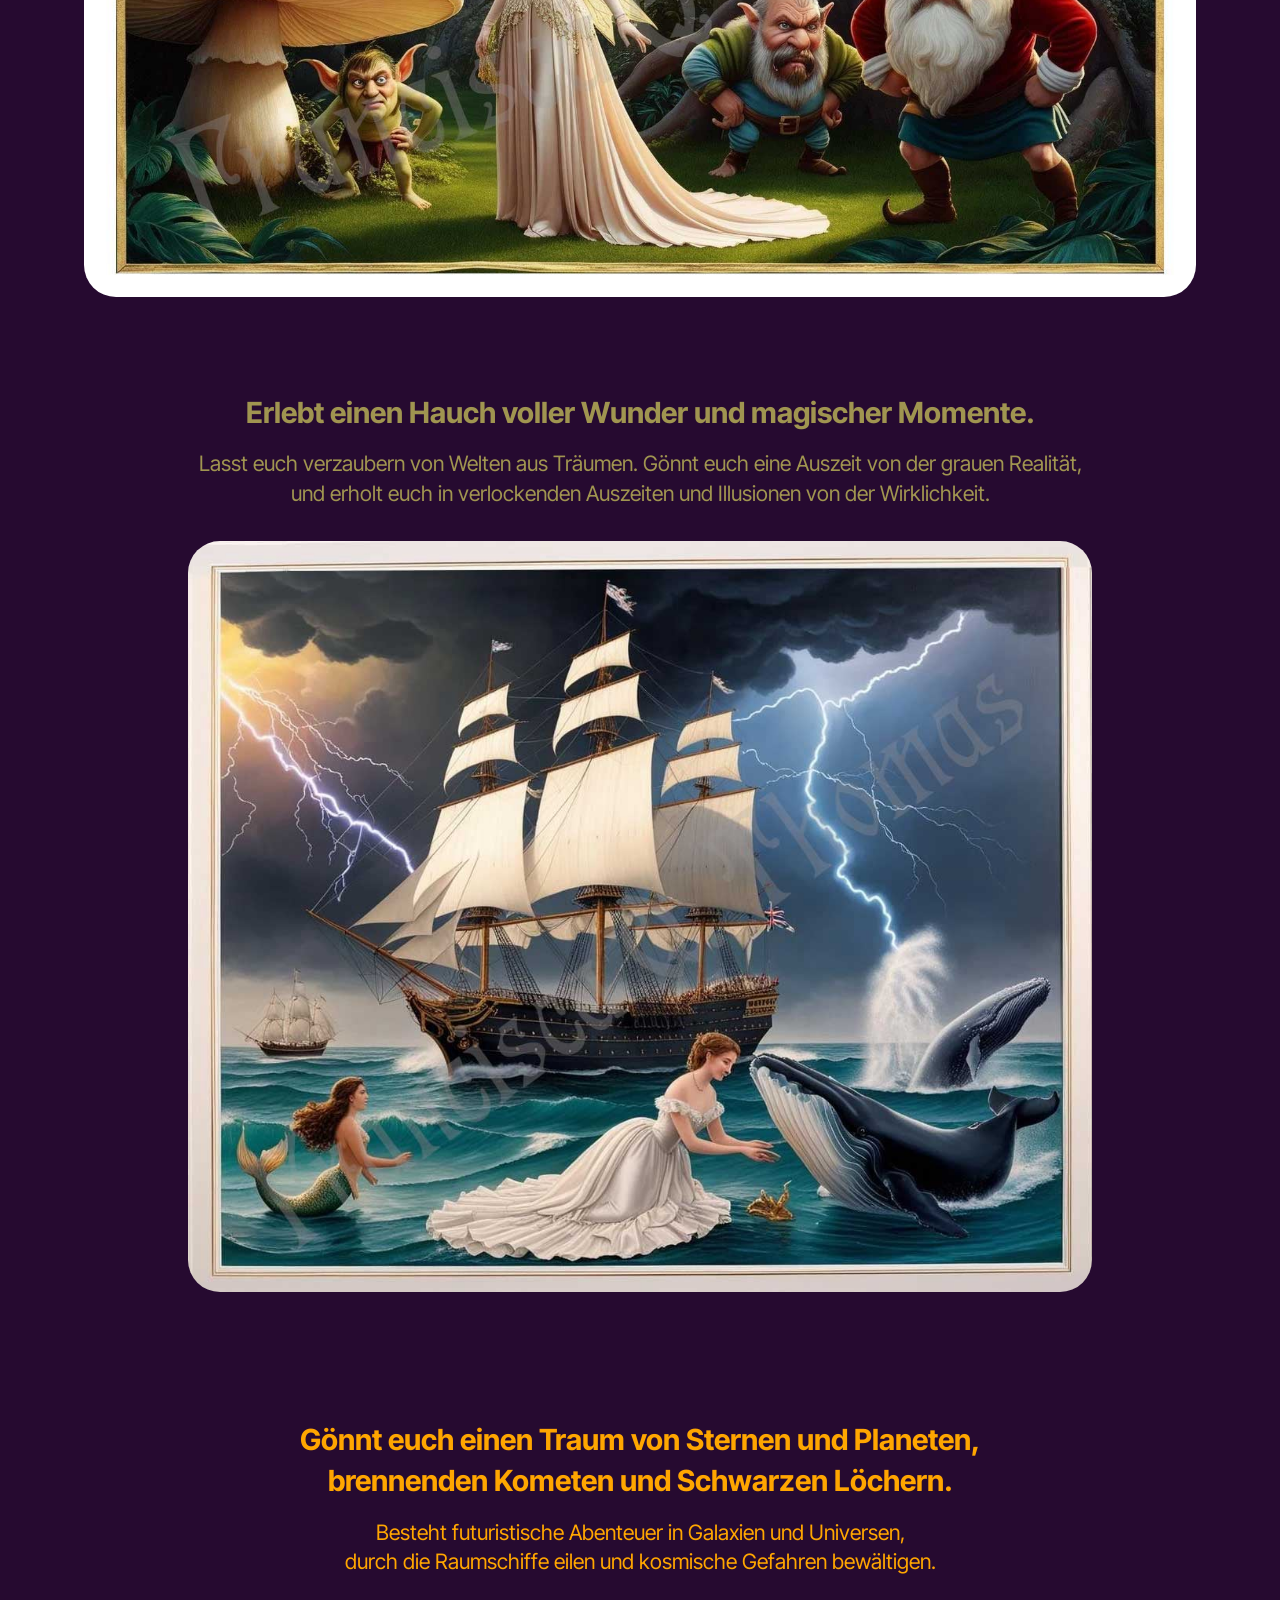
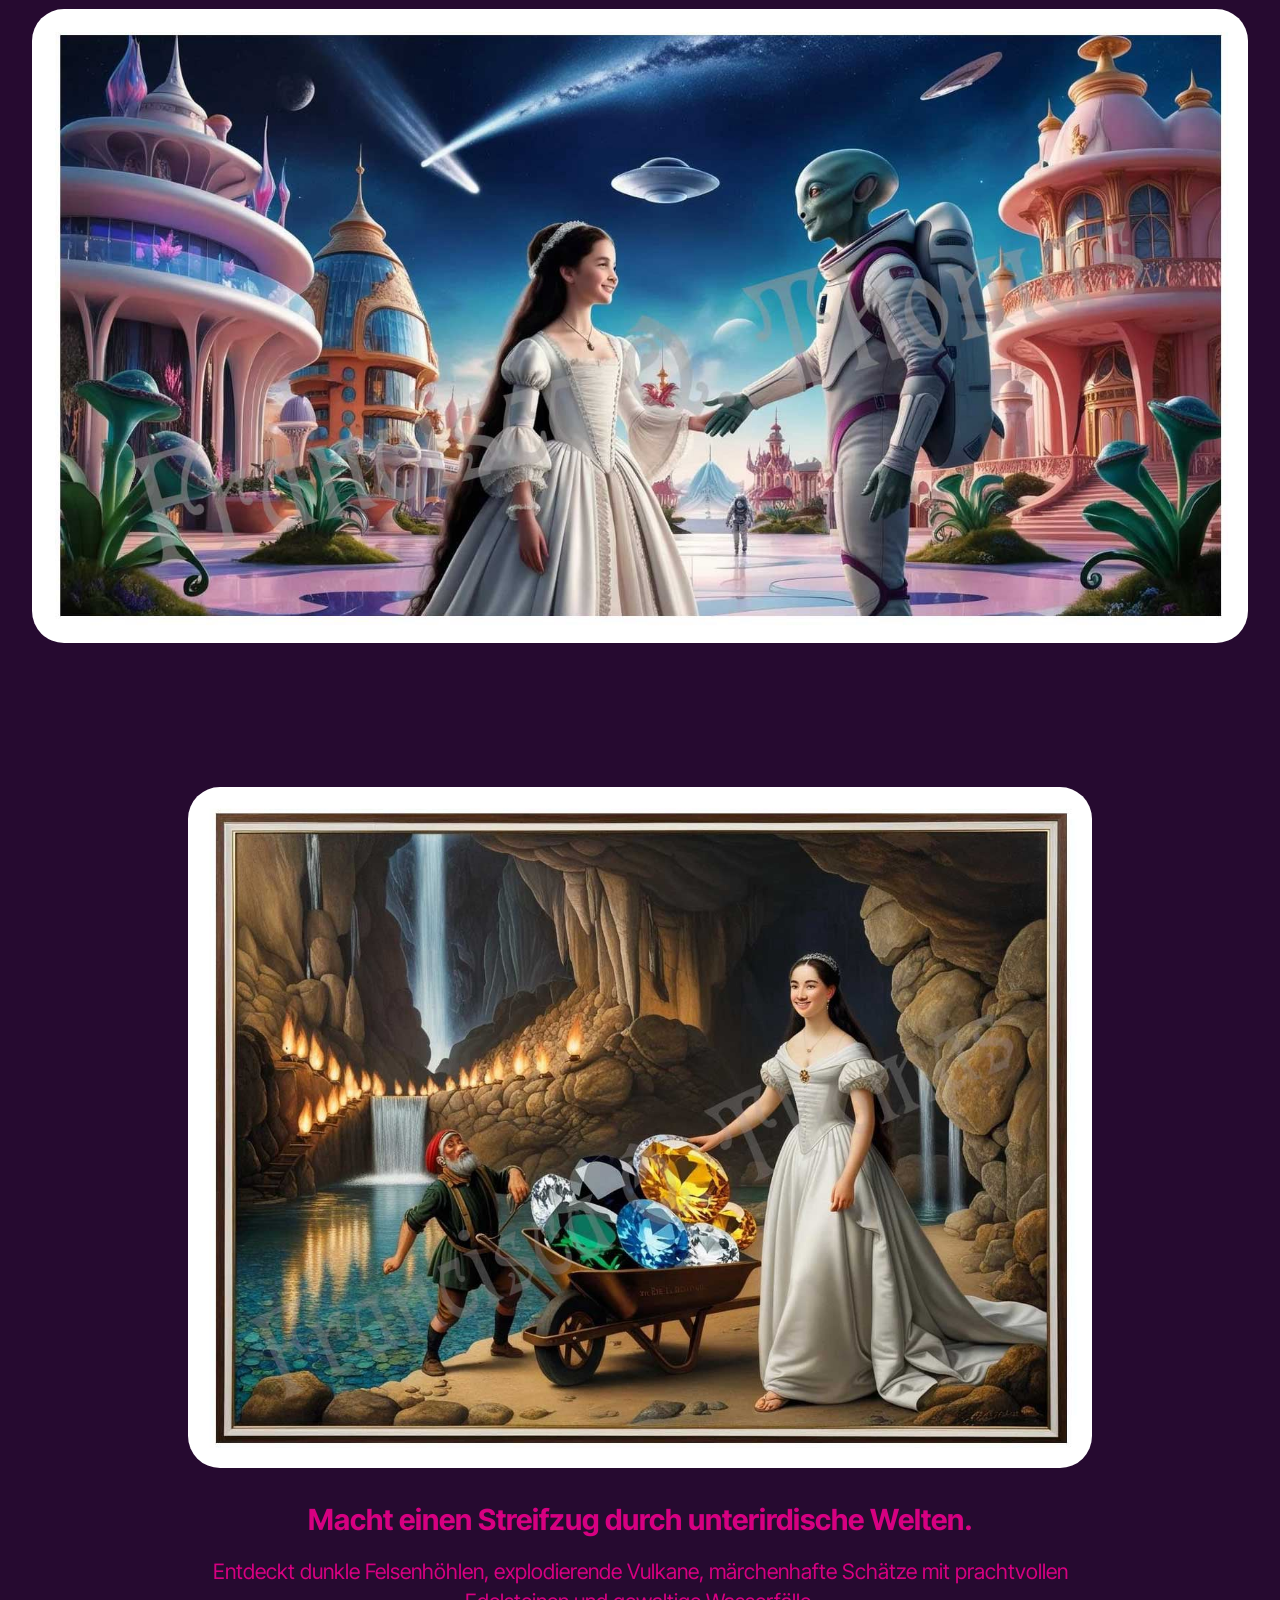
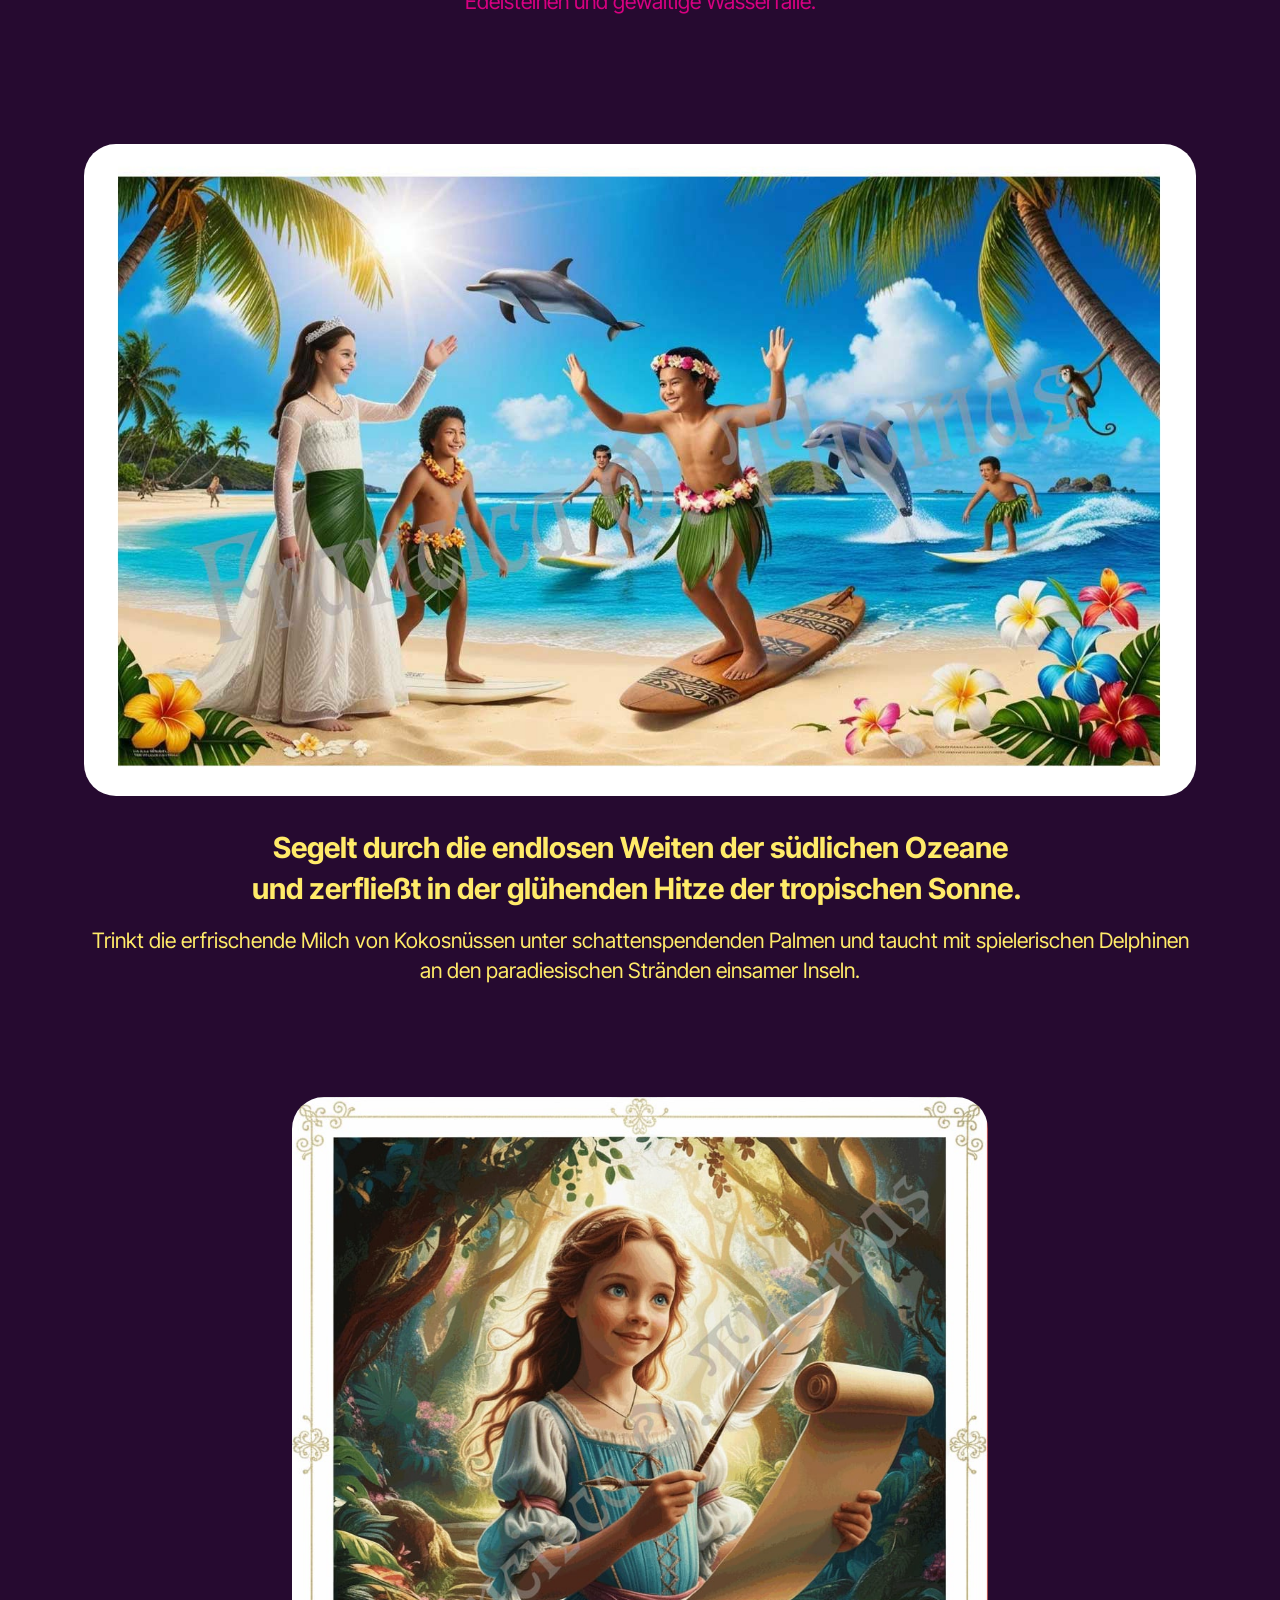
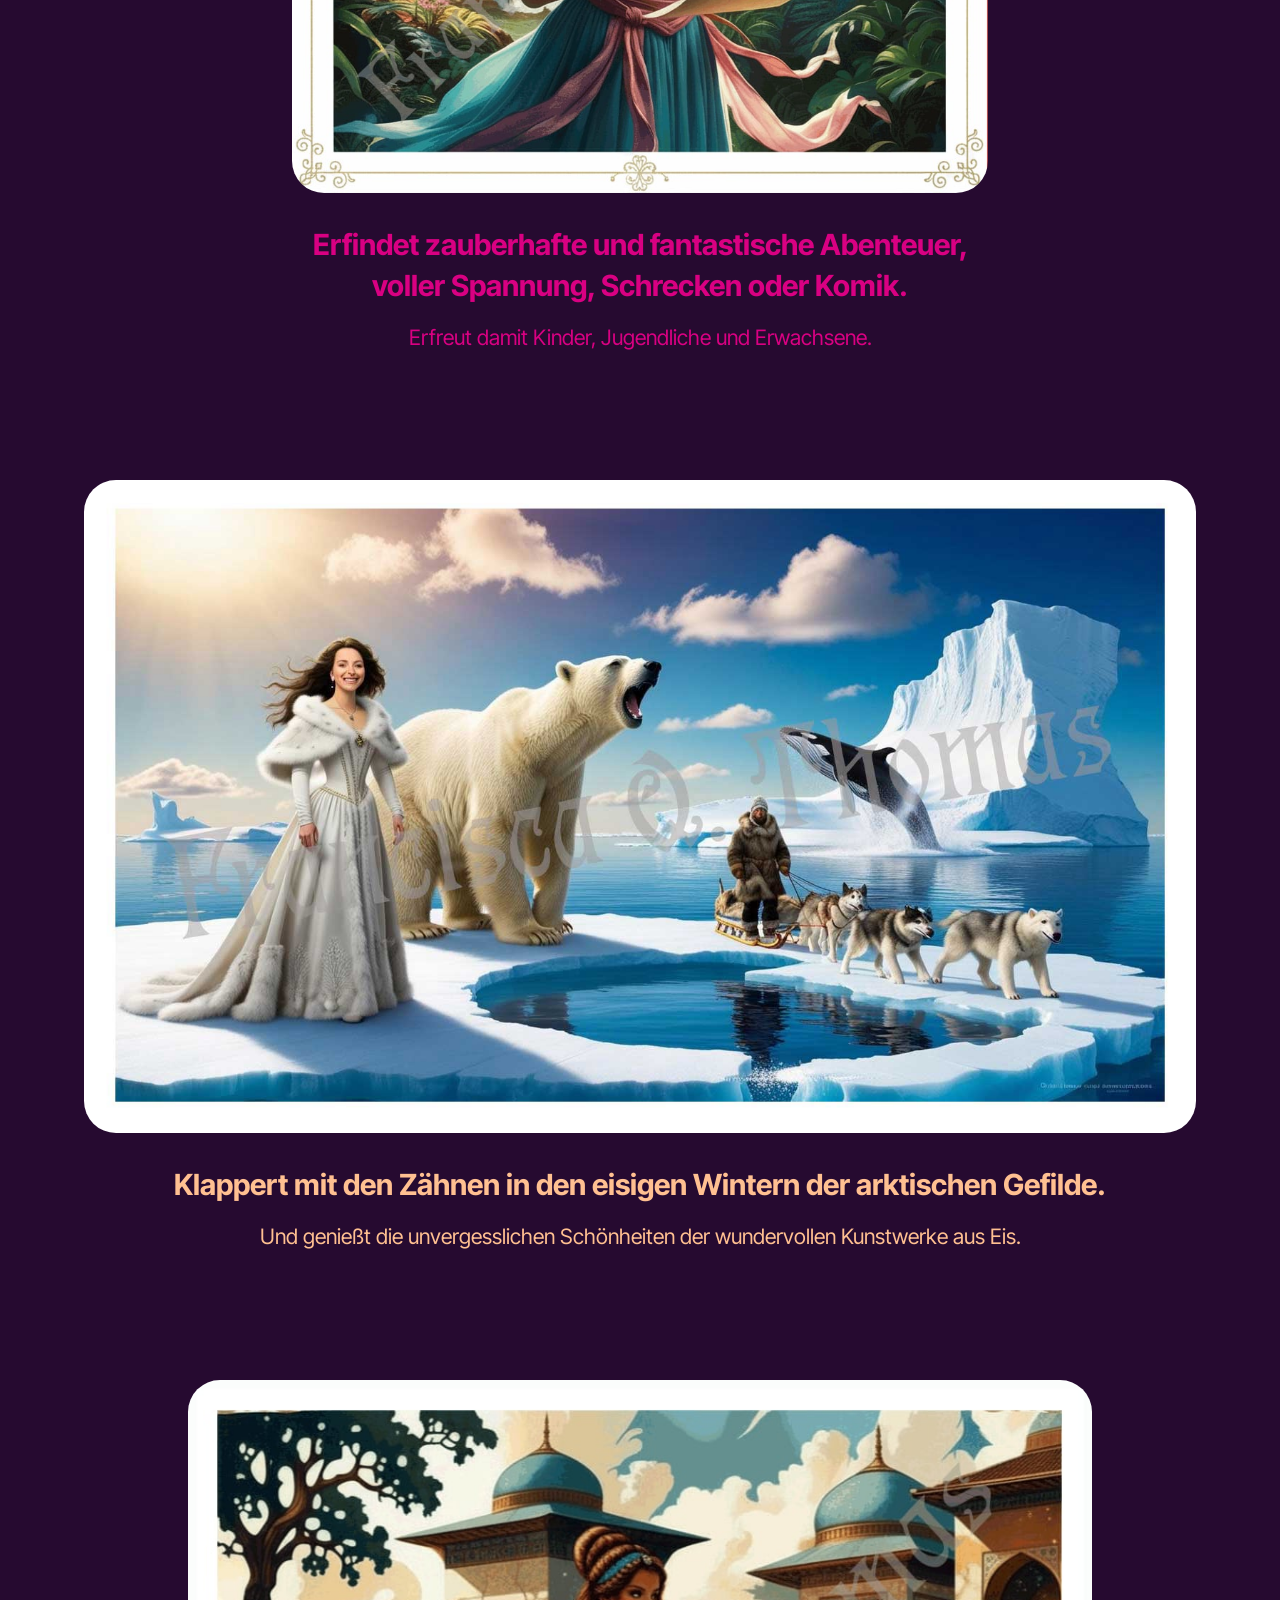
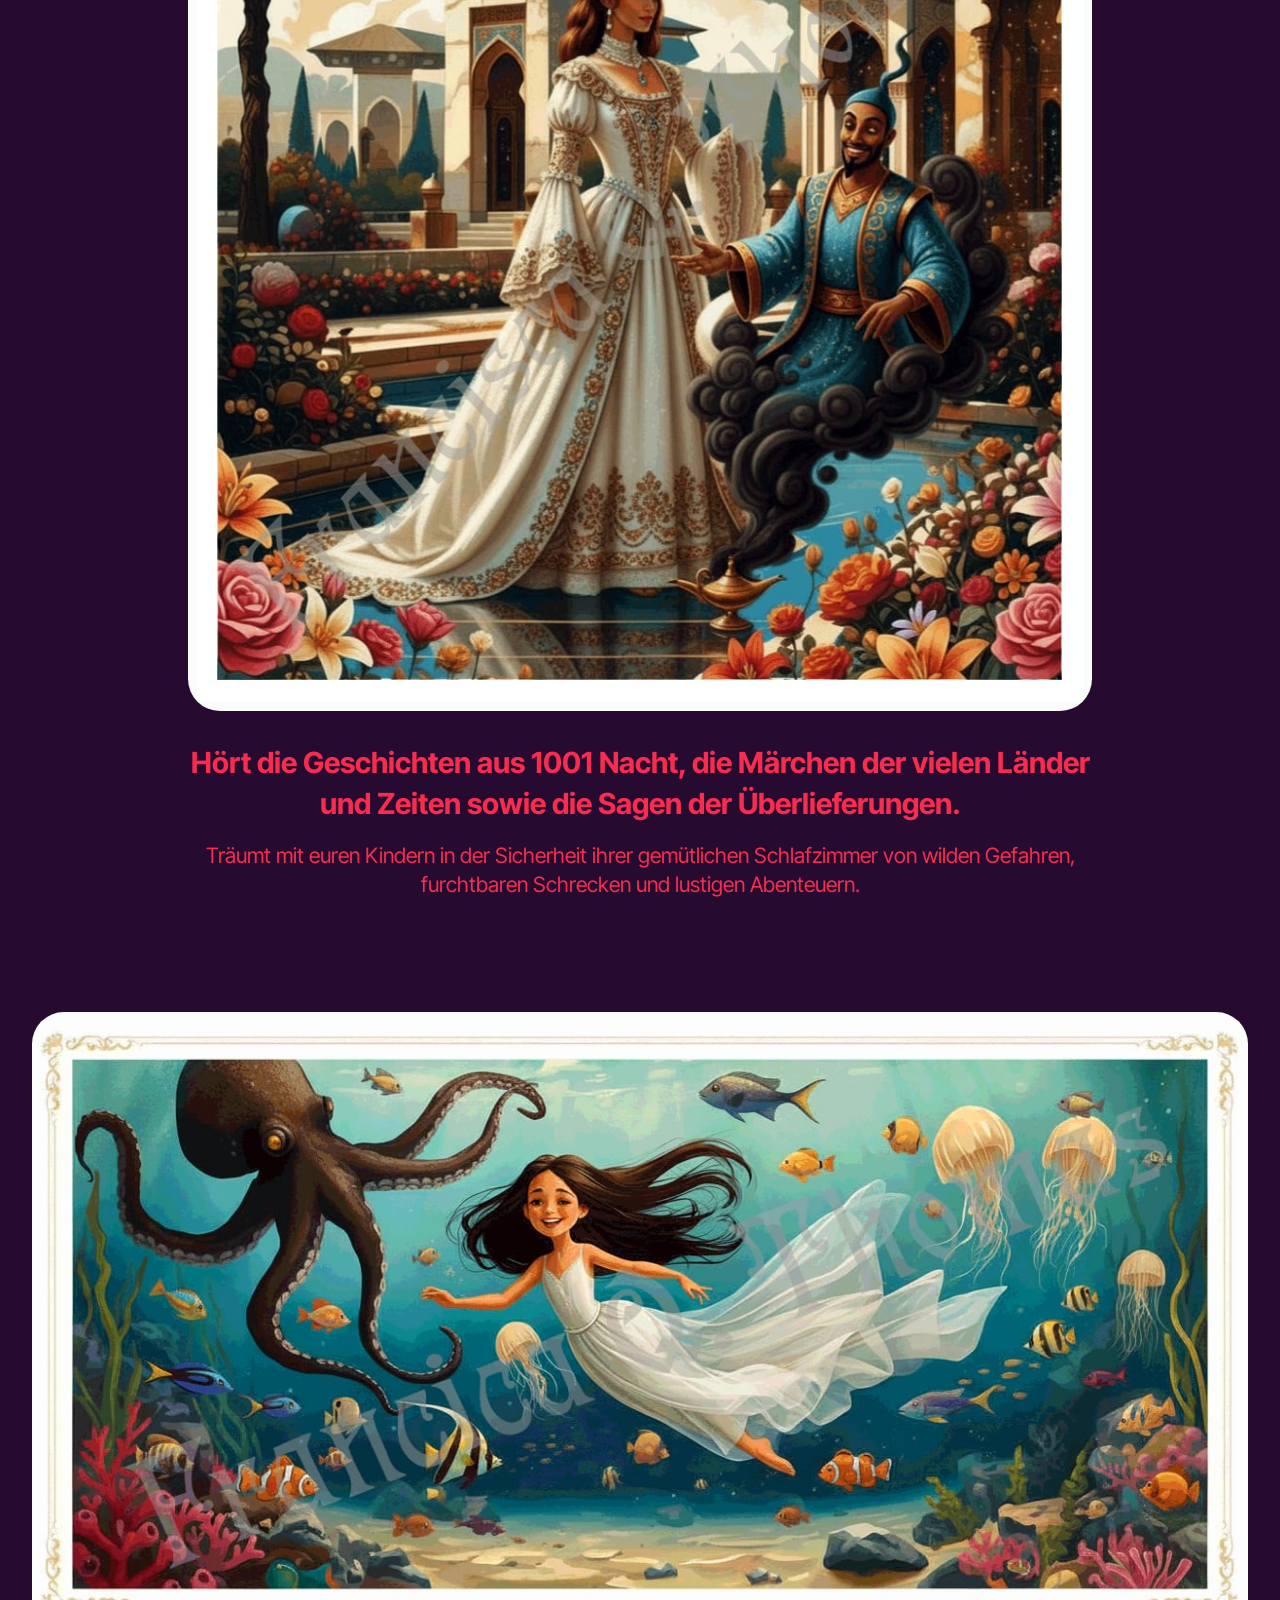
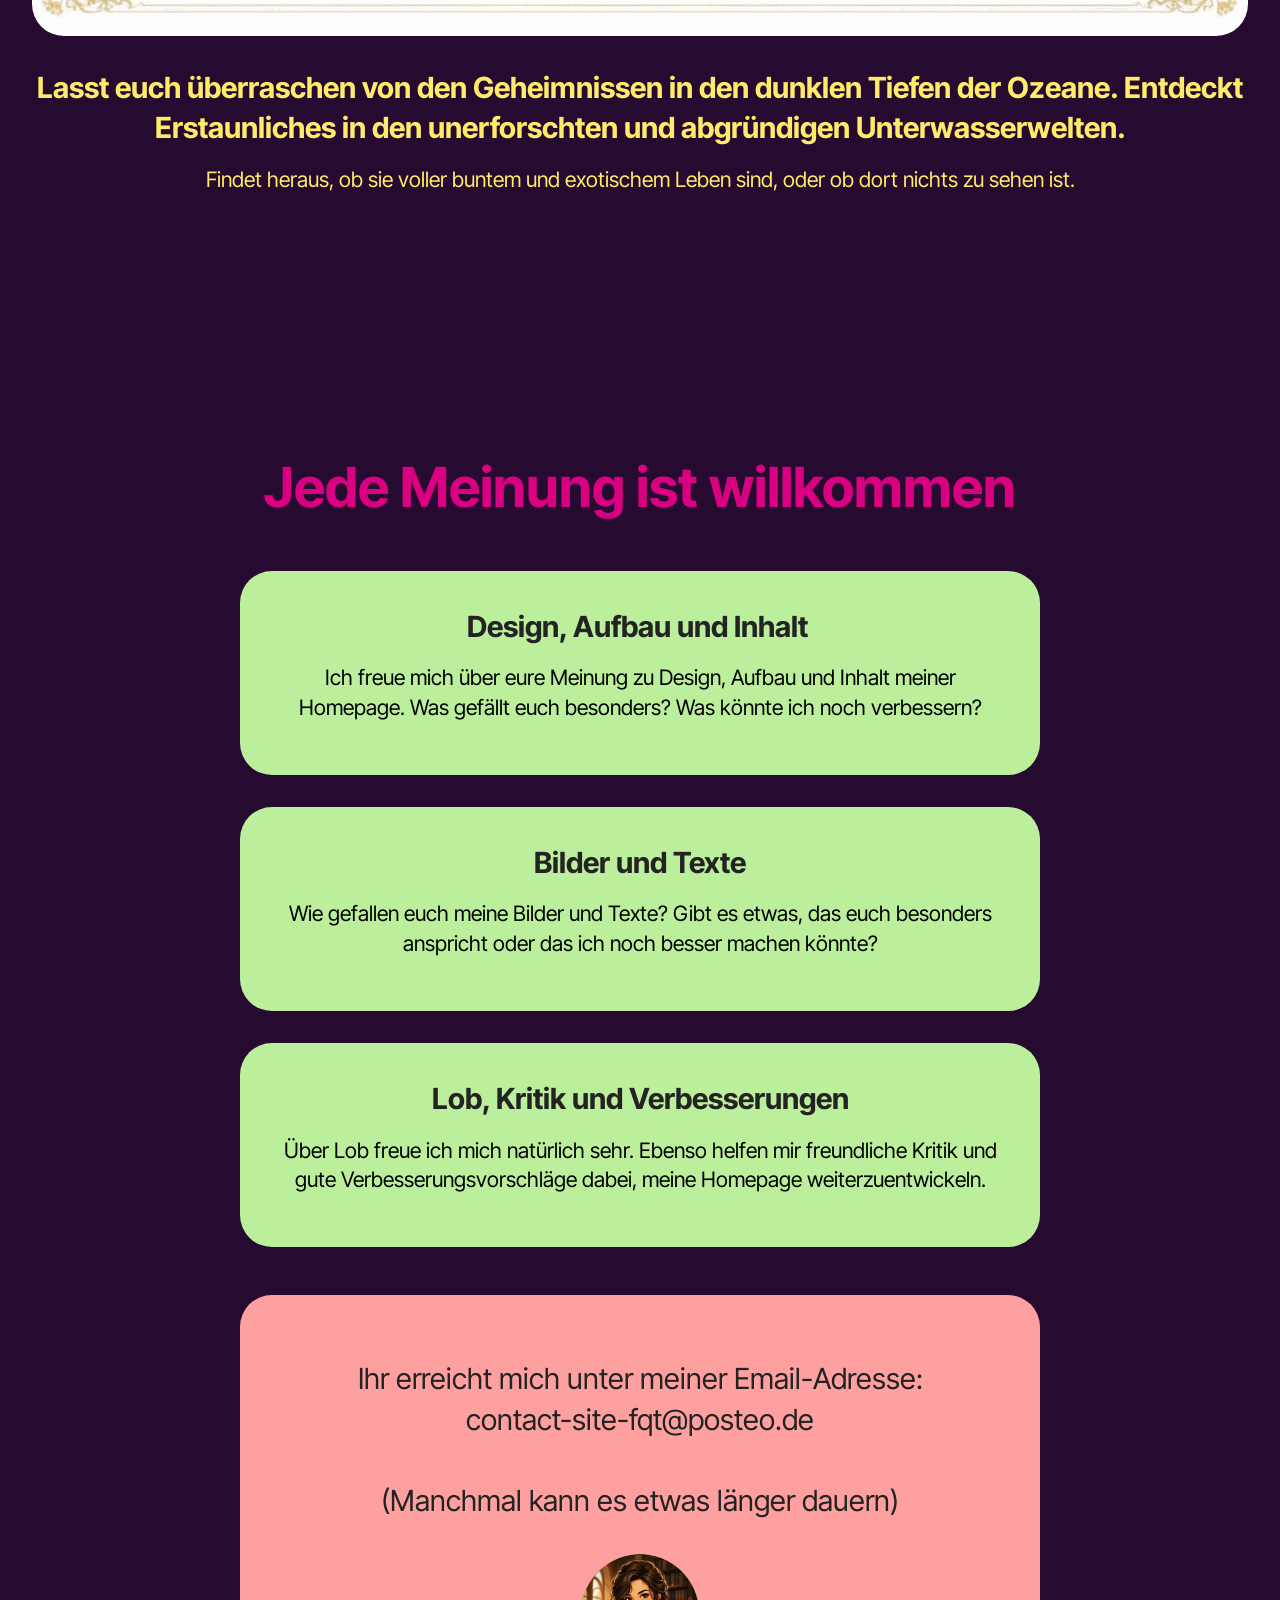
==== commit 4f10acca: "Add files via upload" ====
--- a/index.html
+++ b/index.html
@@ -17,7 +17,7 @@
   <link rel="stylesheet" href="assets/theme/css/style.css">
   <link rel="preload" href="https://fonts.googleapis.com/css?family=Inter+Tight:100,200,300,400,500,600,700,800,900,100i,200i,300i,400i,500i,600i,700i,800i,900i&display=swap" as="style" onload="this.onload=null;this.rel='stylesheet'">
   <noscript><link rel="stylesheet" href="https://fonts.googleapis.com/css?family=Inter+Tight:100,200,300,400,500,600,700,800,900,100i,200i,300i,400i,500i,600i,700i,800i,900i&display=swap"></noscript>
-  <link rel="preload" as="style" href="assets/mobirise/css/mbr-additional.css?v=OLuCvn"><link rel="stylesheet" href="assets/mobirise/css/mbr-additional.css?v=OLuCvn" type="text/css">
+  <link rel="preload" as="style" href="assets/mobirise/css/mbr-additional.css?v=NvVTpx"><link rel="stylesheet" href="assets/mobirise/css/mbr-additional.css?v=NvVTpx" type="text/css">
 
   
   
@@ -113,7 +113,7 @@
         <div class="row justify-content-center">
             <div class="title col-md-12 col-lg-12">
                 <h3 class="mbr-section-title mbr-fonts-style align-center mt-0 mb-0 display-2">
-                <strong>SEITE 1 -&gt; (Autoren-Vorstellung)</strong></h3>
+                <strong>SEITE 1 -&gt; (Erste Vorstellung)</strong></h3>
                 
                 
             </div>
@@ -830,7 +830,7 @@
       </div>
     </div>
   </div>
-</section><section class="display-7" style="padding: 0;align-items: center;justify-content: center;flex-wrap: wrap;    align-content: center;display: flex;position: relative;height: 4rem;"><a href="https://mobiri.se/3946708" style="flex: 1 1;height: 4rem;position: absolute;width: 100%;z-index: 1;"><img alt="" style="height: 4rem;" src="[data-uri]"></a><p style="margin: 0;text-align: center;" class="display-7">&#8204;</p><a style="z-index:1" href="https://mobirise.com/builder/ai-website-creator.html">AI Website Creator</a></section><script src="assets/bootstrap/js/bootstrap.bundle.min.js"></script>  <script src="assets/smoothscroll/smooth-scroll.js"></script>  <script src="assets/ytplayer/index.js"></script>  <script src="assets/dropdown/js/navbar-dropdown.js"></script>  <script src="assets/theme/js/script.js"></script>  
+</section><section class="display-7" style="padding: 0;align-items: center;justify-content: center;flex-wrap: wrap;    align-content: center;display: flex;position: relative;height: 4rem;"><a href="https://mobiri.se/3946708" style="flex: 1 1;height: 4rem;position: absolute;width: 100%;z-index: 1;"><img alt="" style="height: 4rem;" src="[data-uri]"></a><p style="margin: 0;text-align: center;" class="display-7">&#8204;</p><a style="z-index:1" href="https://mobirise.com/builder/ai-website-generator.html">AI Website Generator</a></section><script src="assets/bootstrap/js/bootstrap.bundle.min.js"></script>  <script src="assets/smoothscroll/smooth-scroll.js"></script>  <script src="assets/ytplayer/index.js"></script>  <script src="assets/dropdown/js/navbar-dropdown.js"></script>  <script src="assets/theme/js/script.js"></script>  
   
   
 </body>
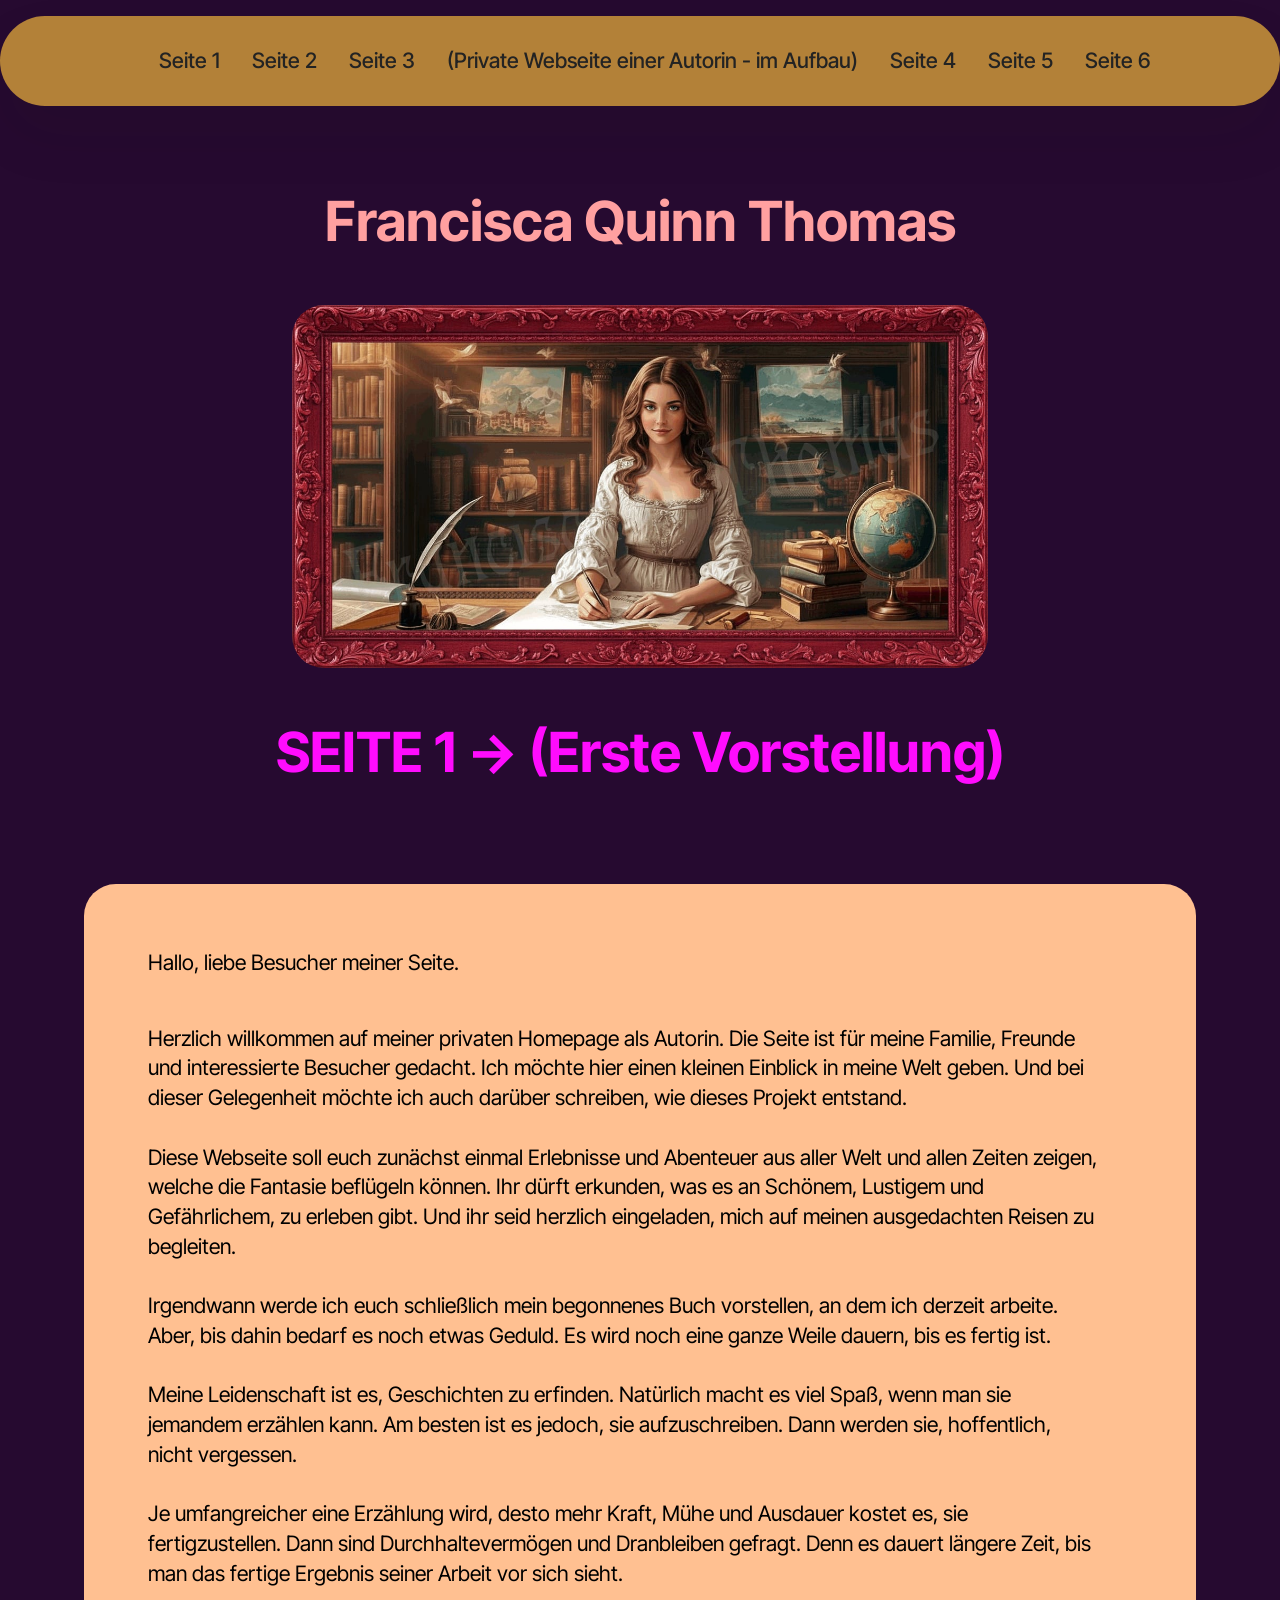
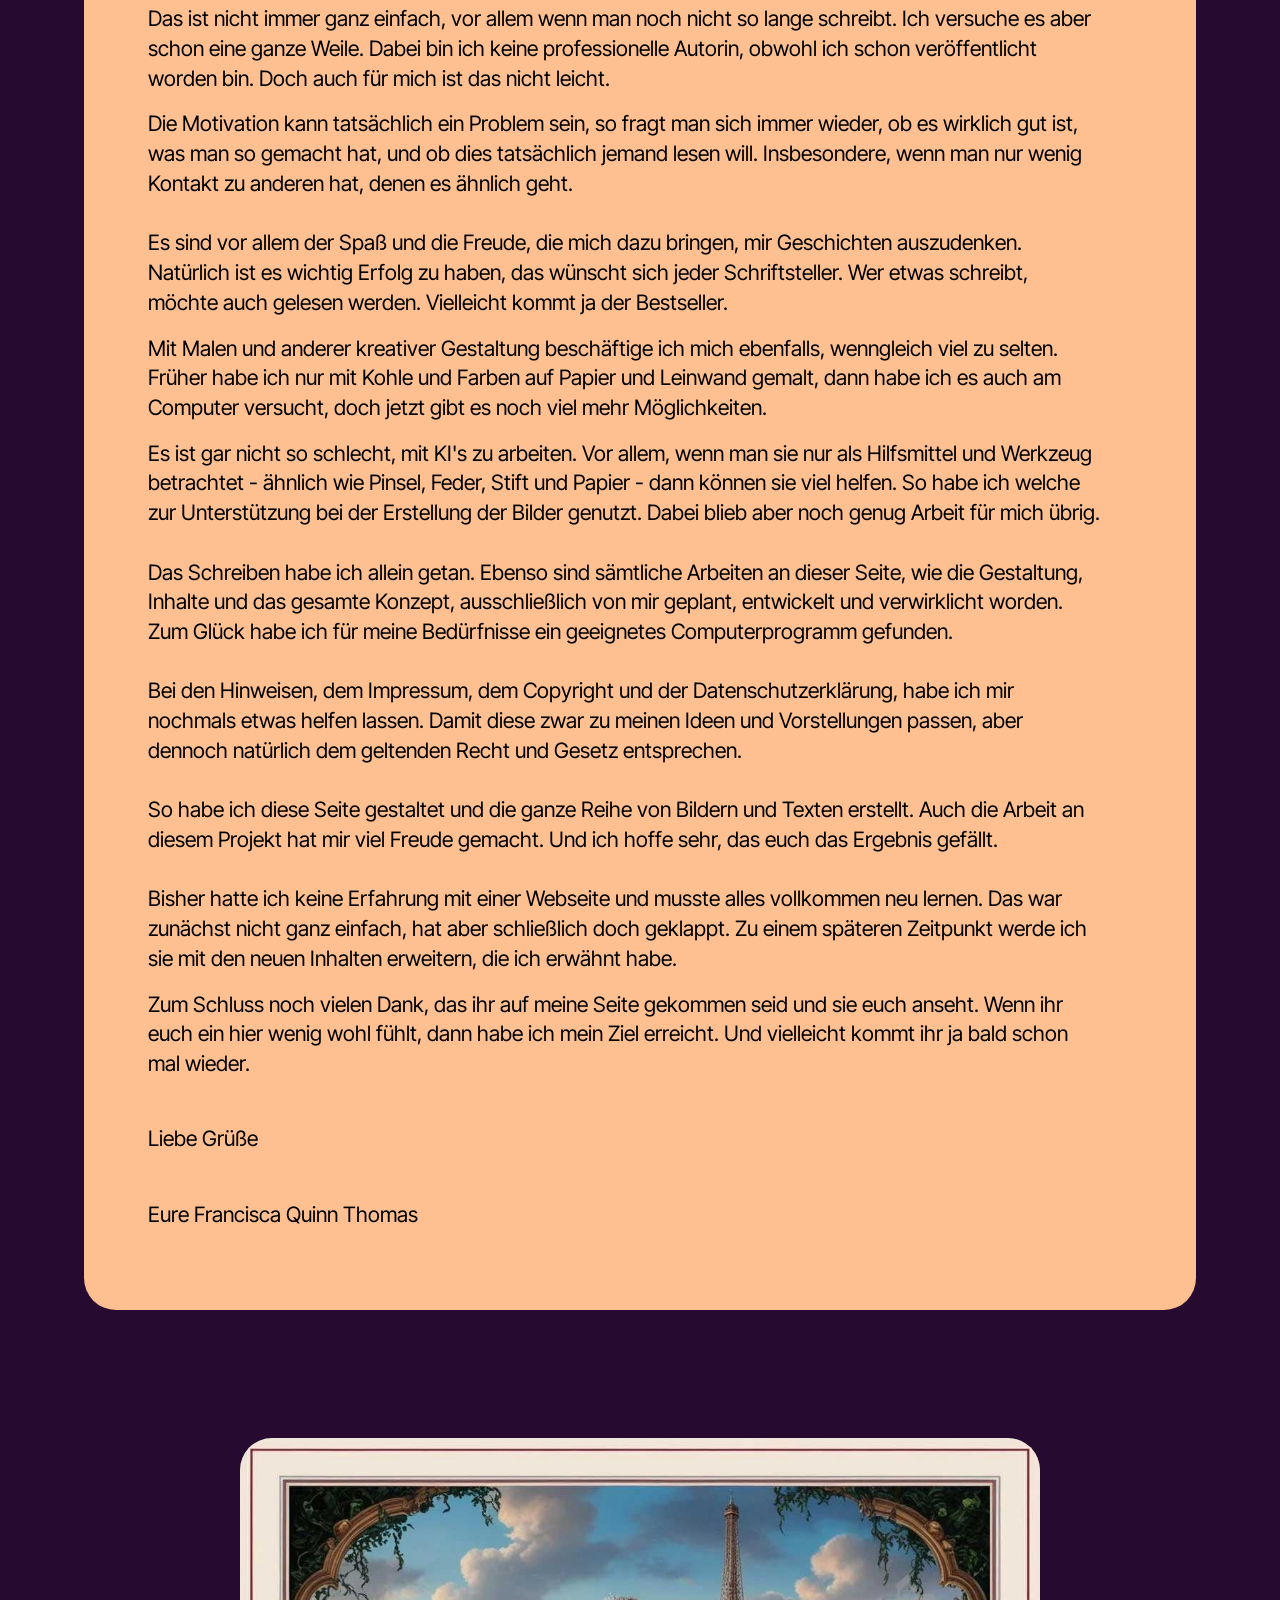
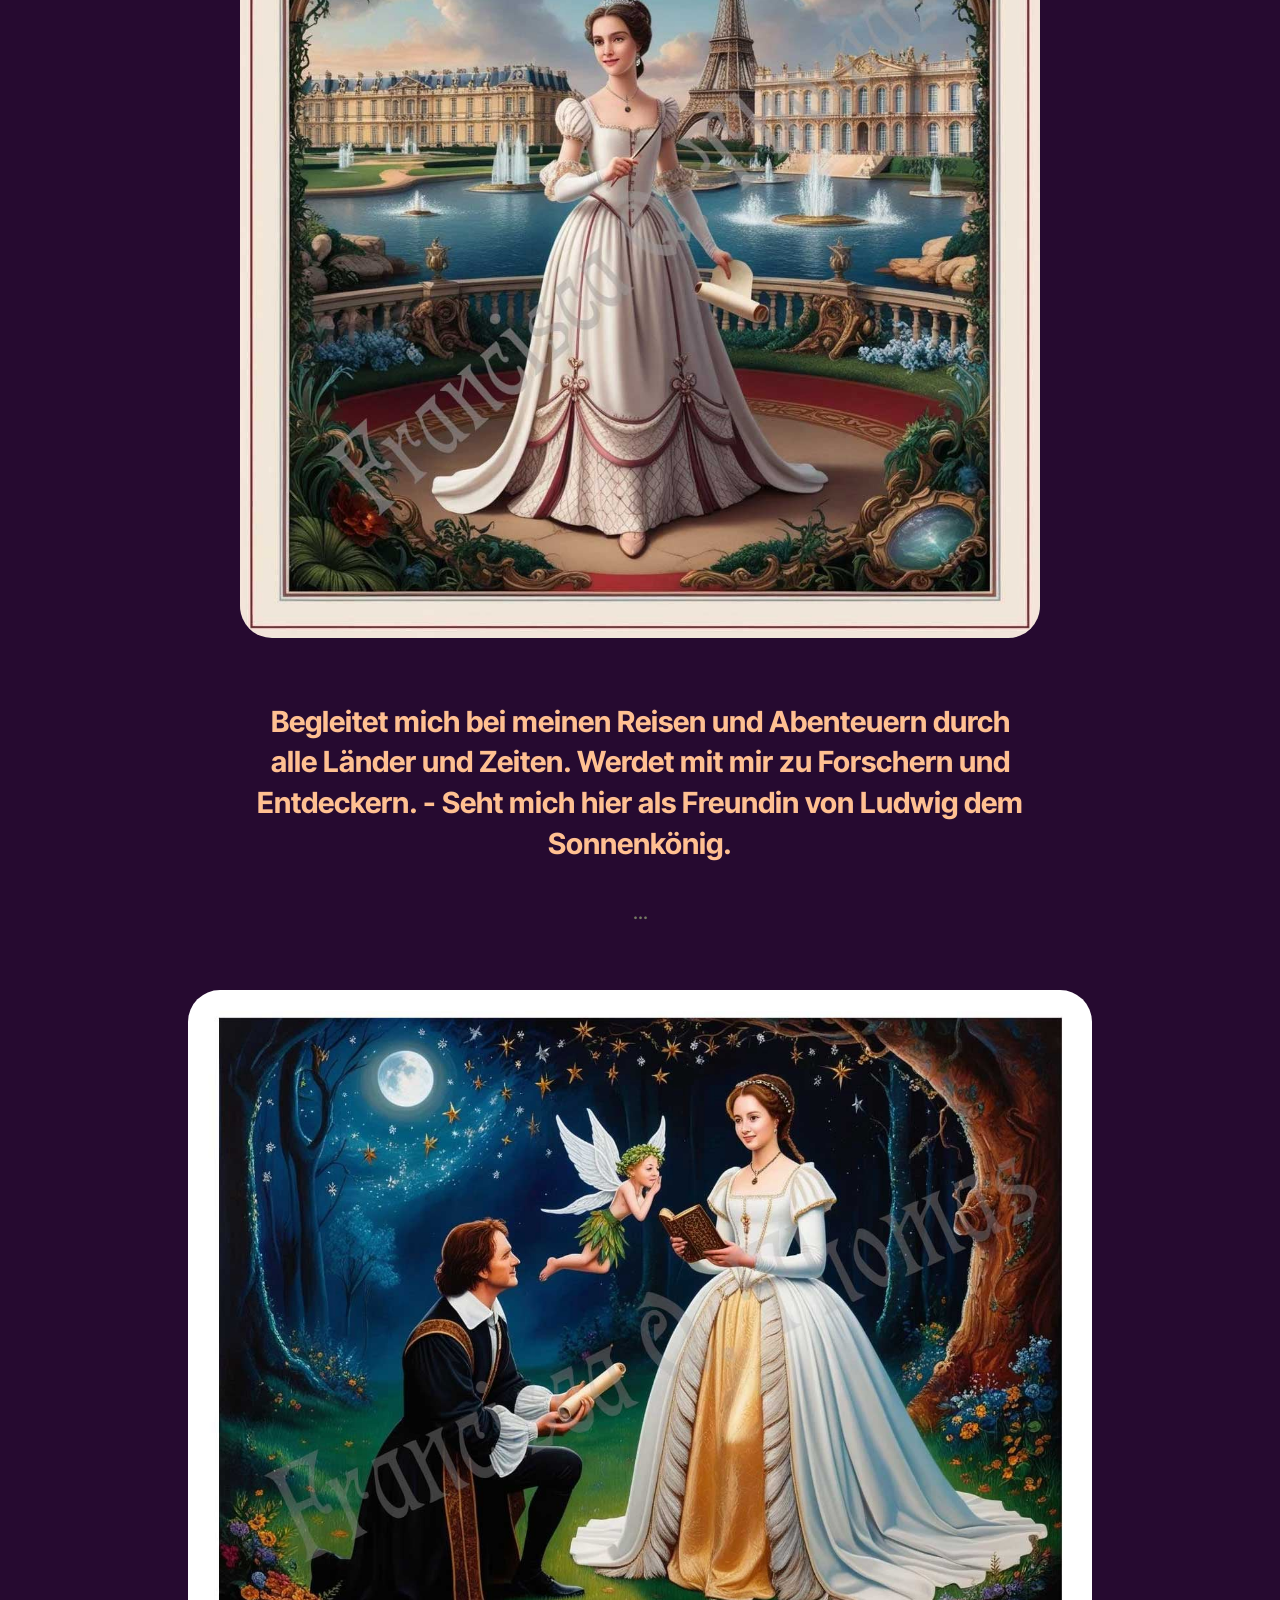
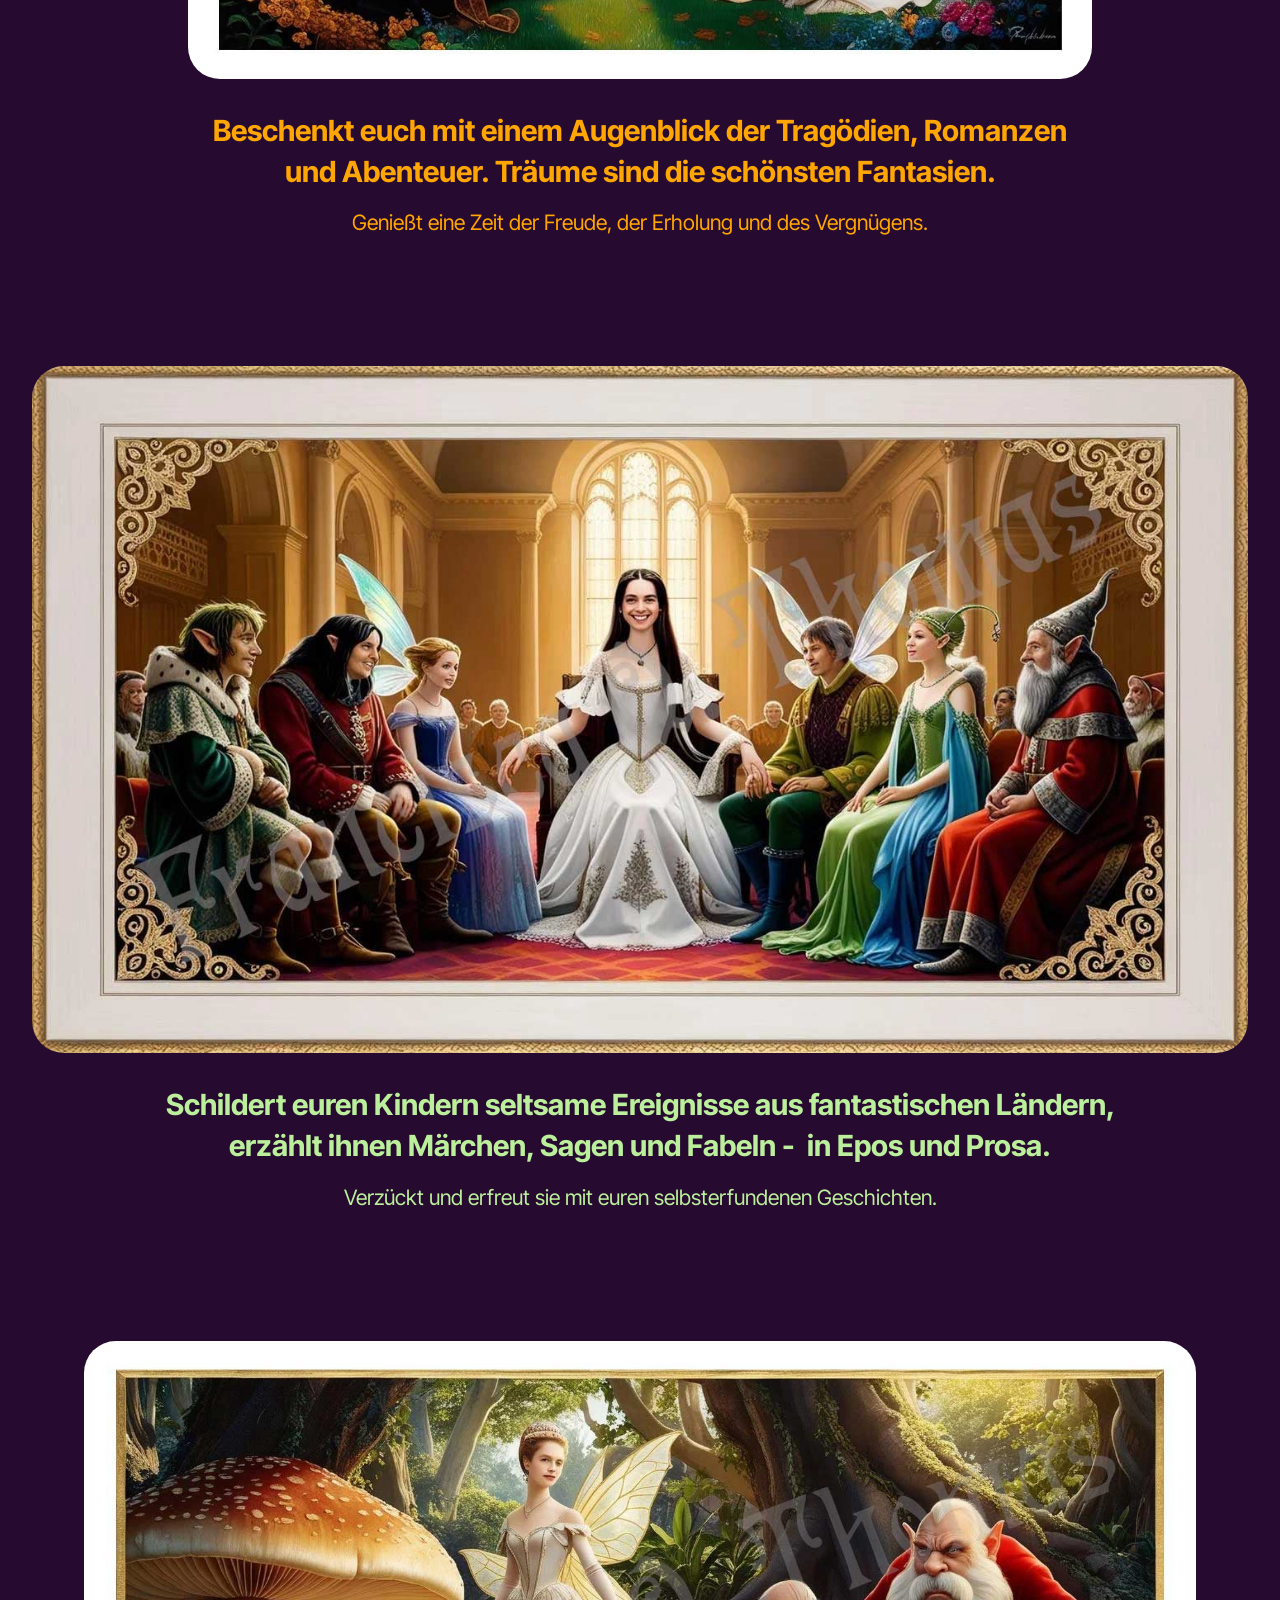
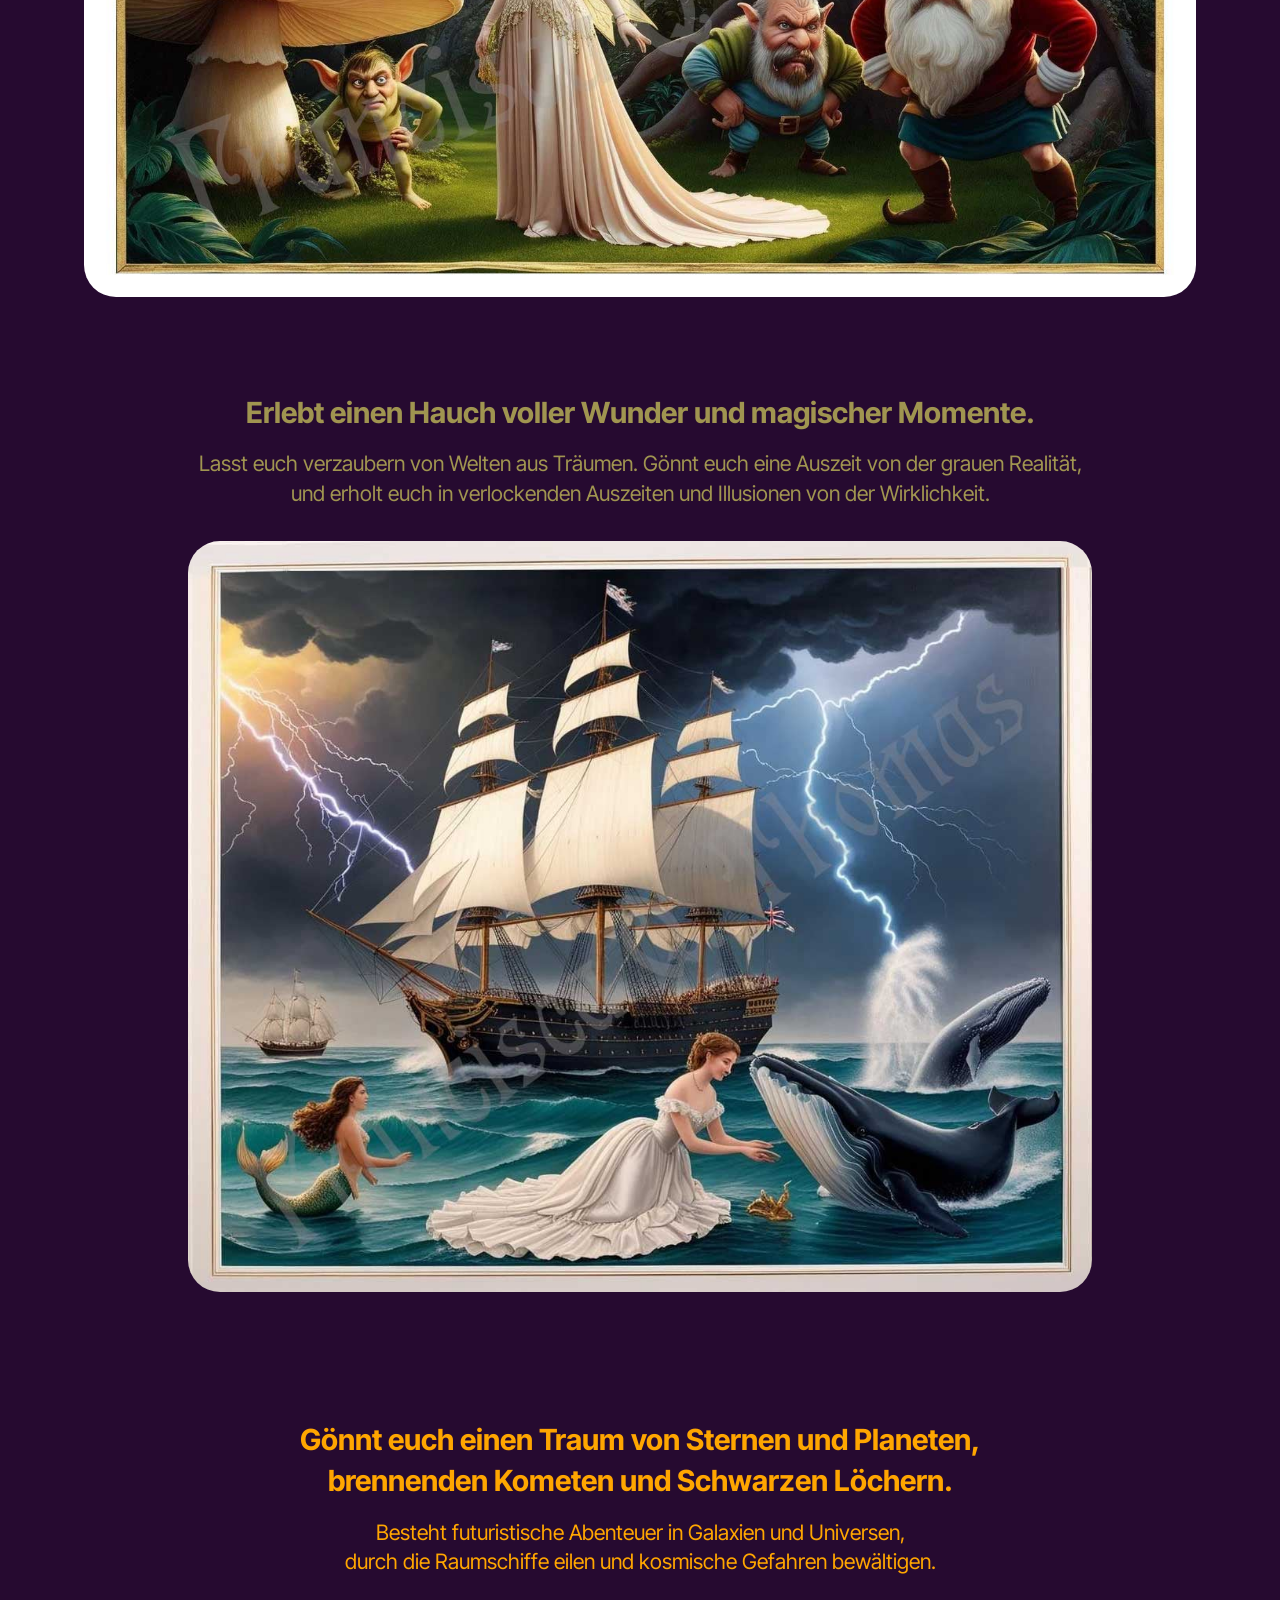
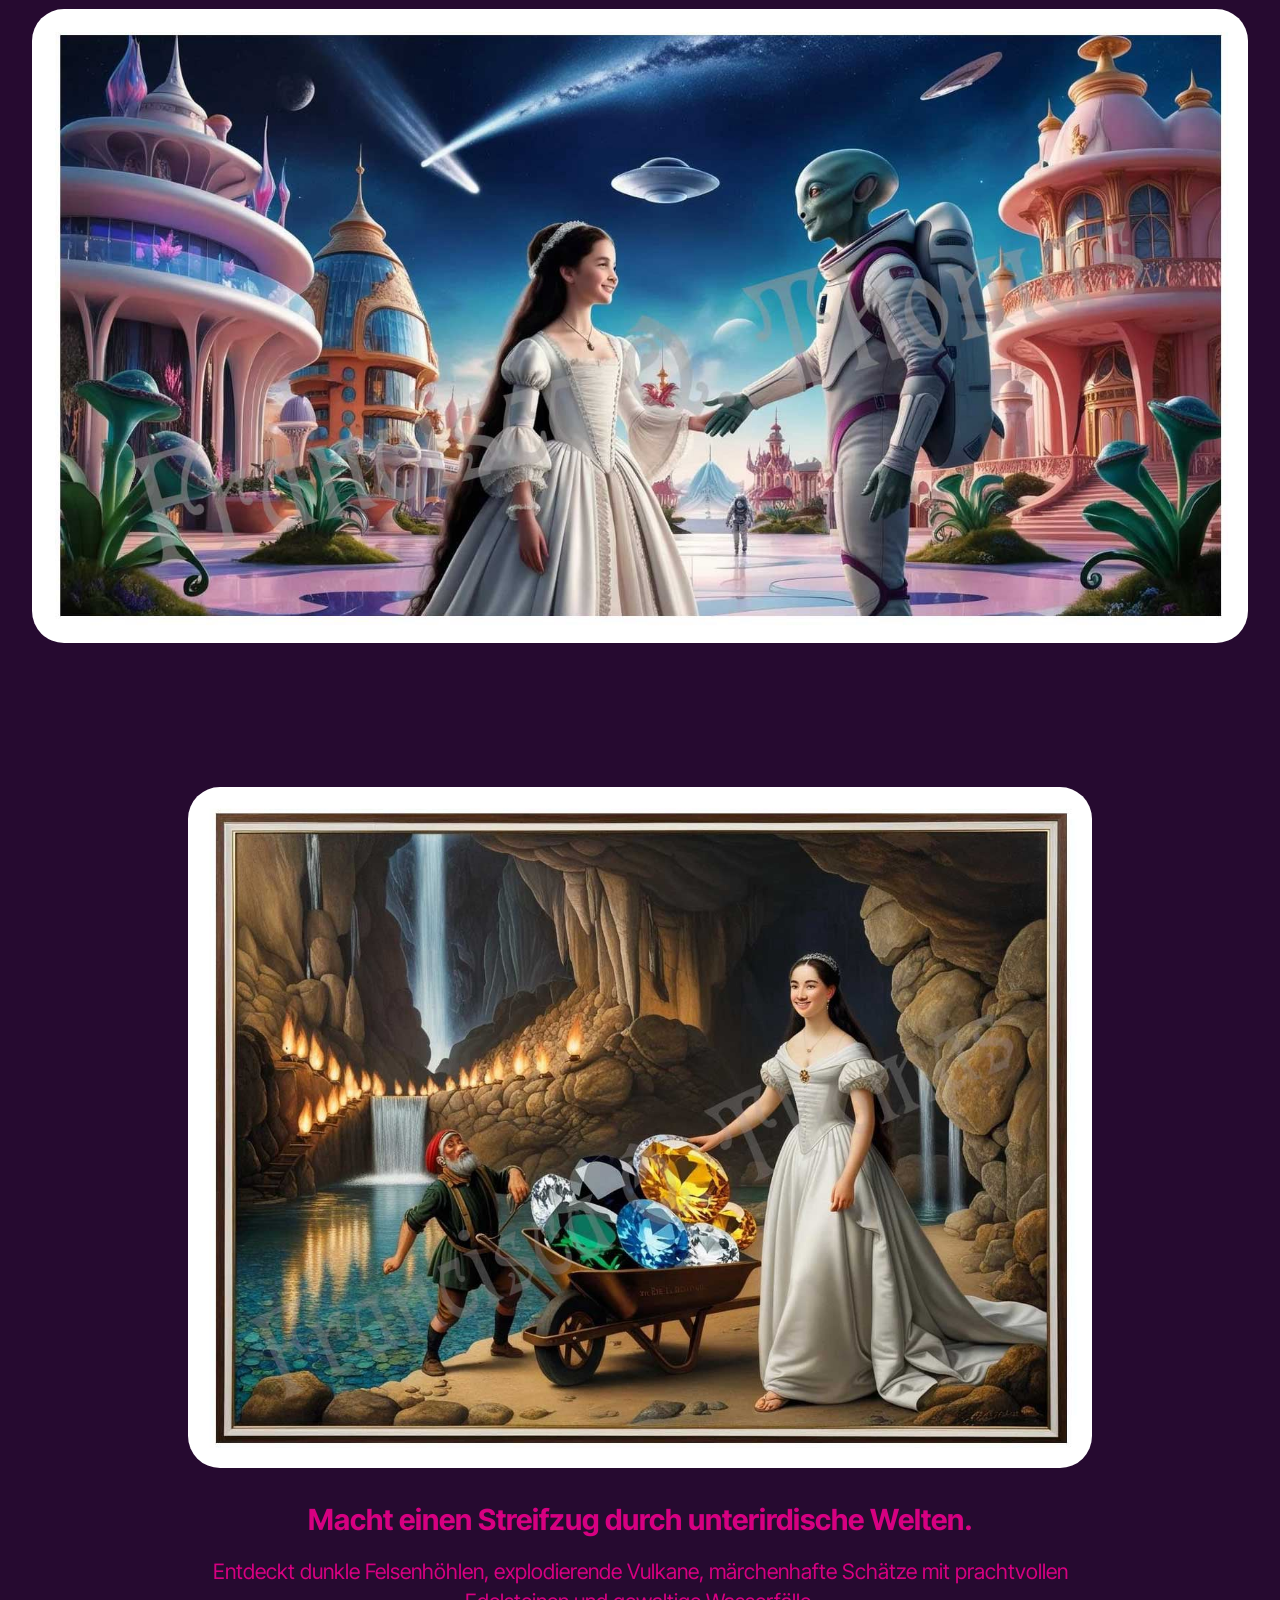
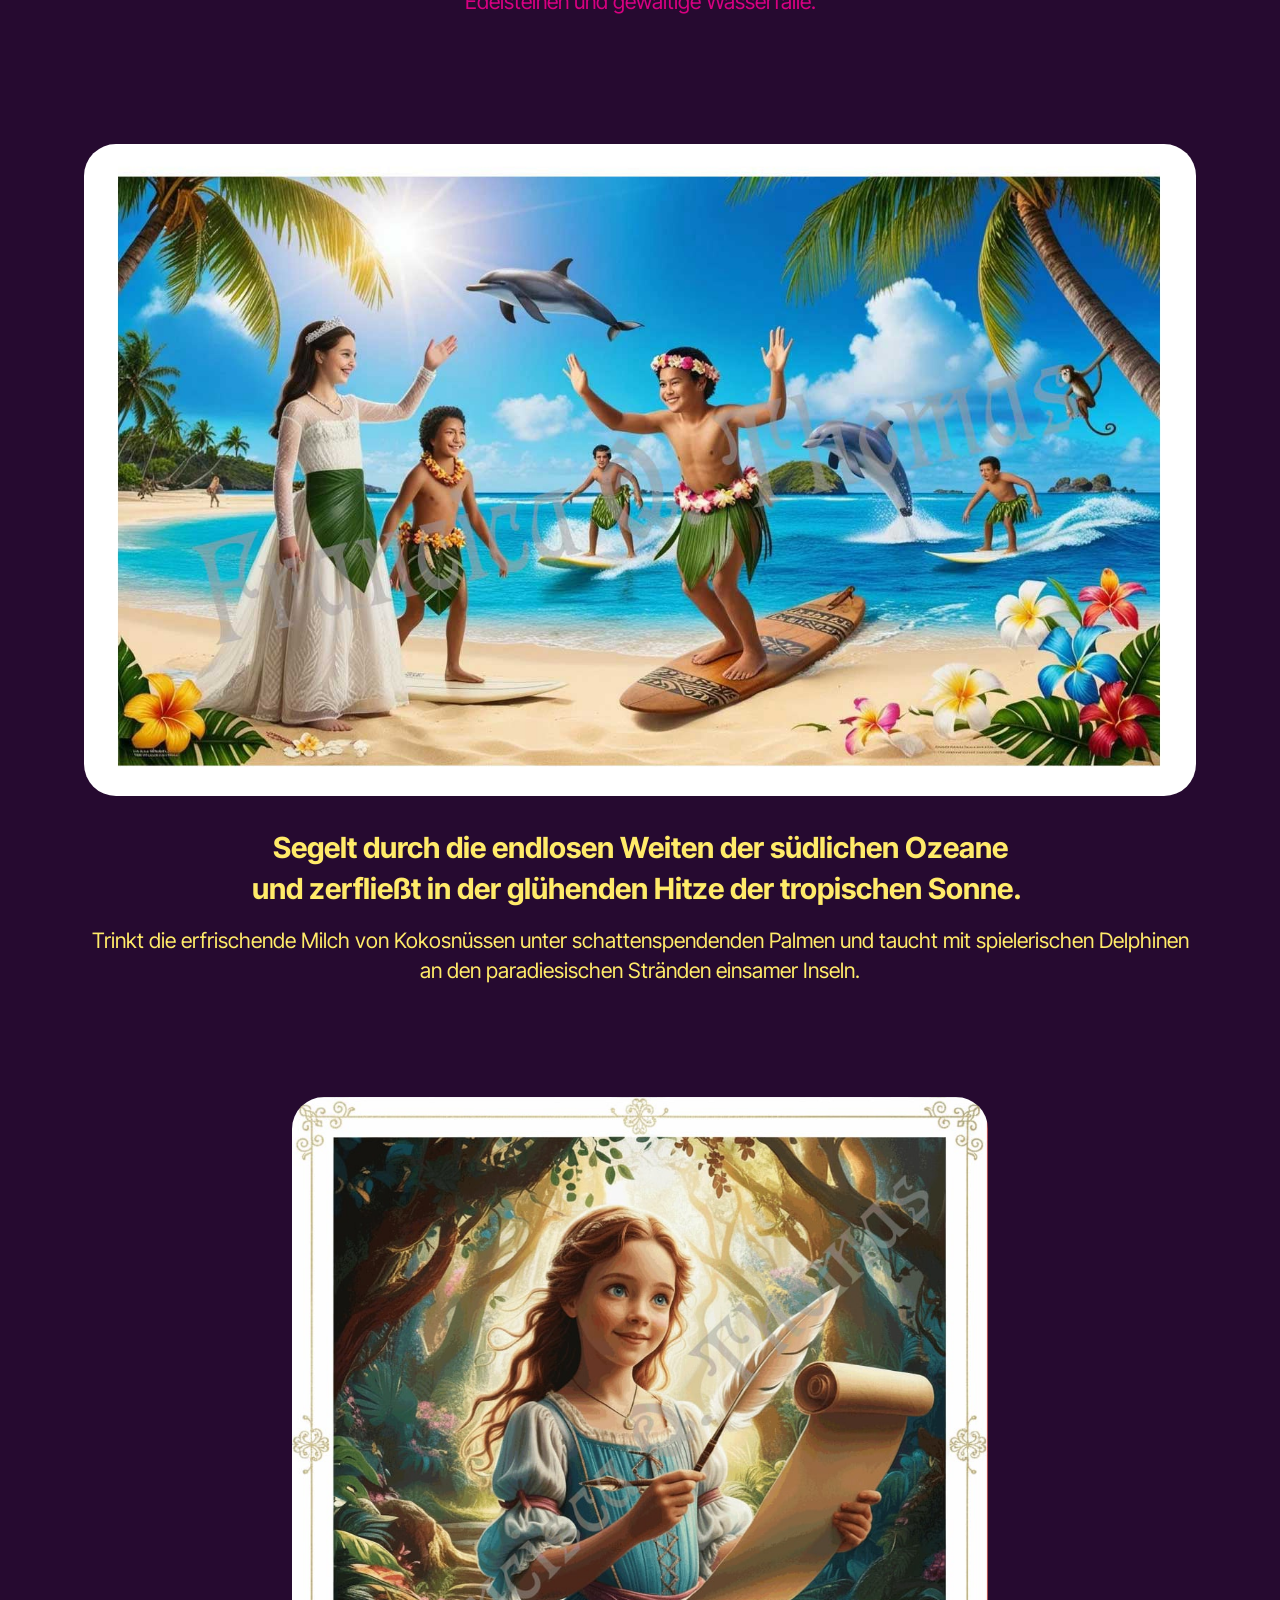
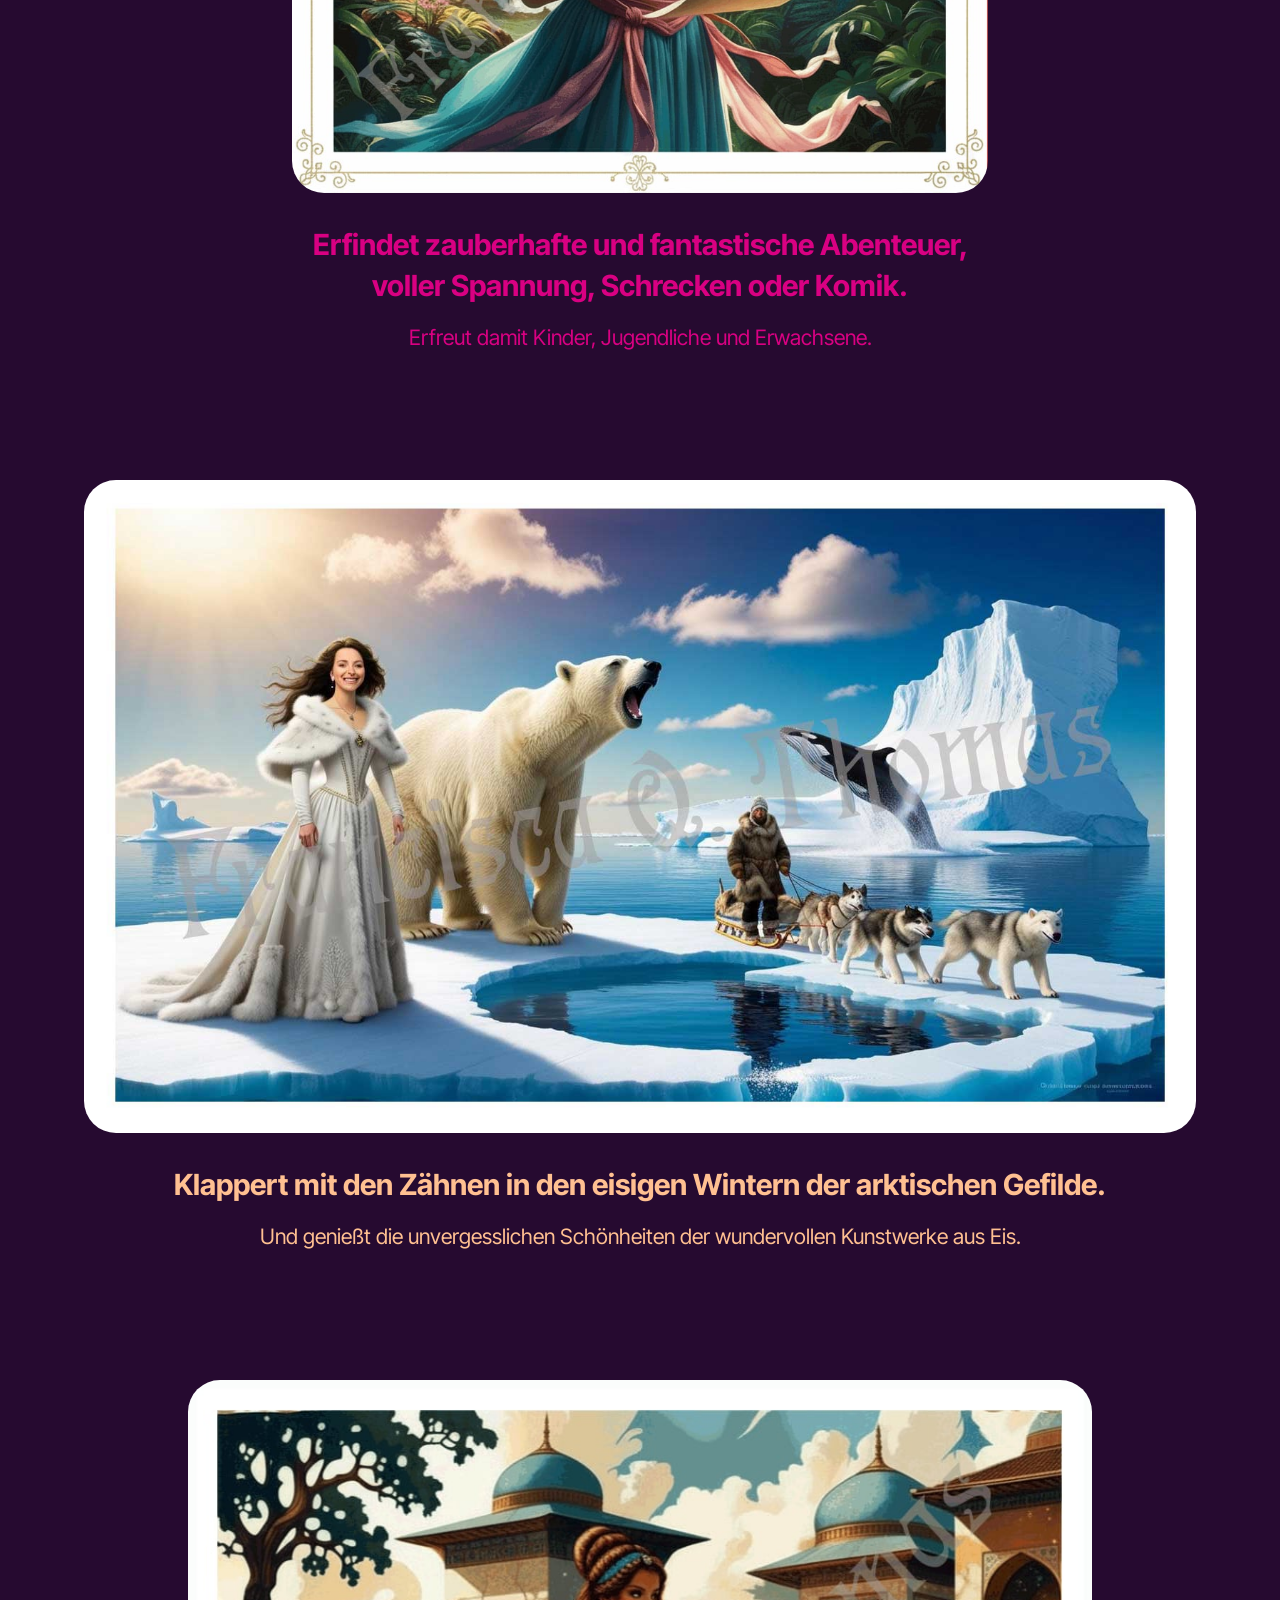
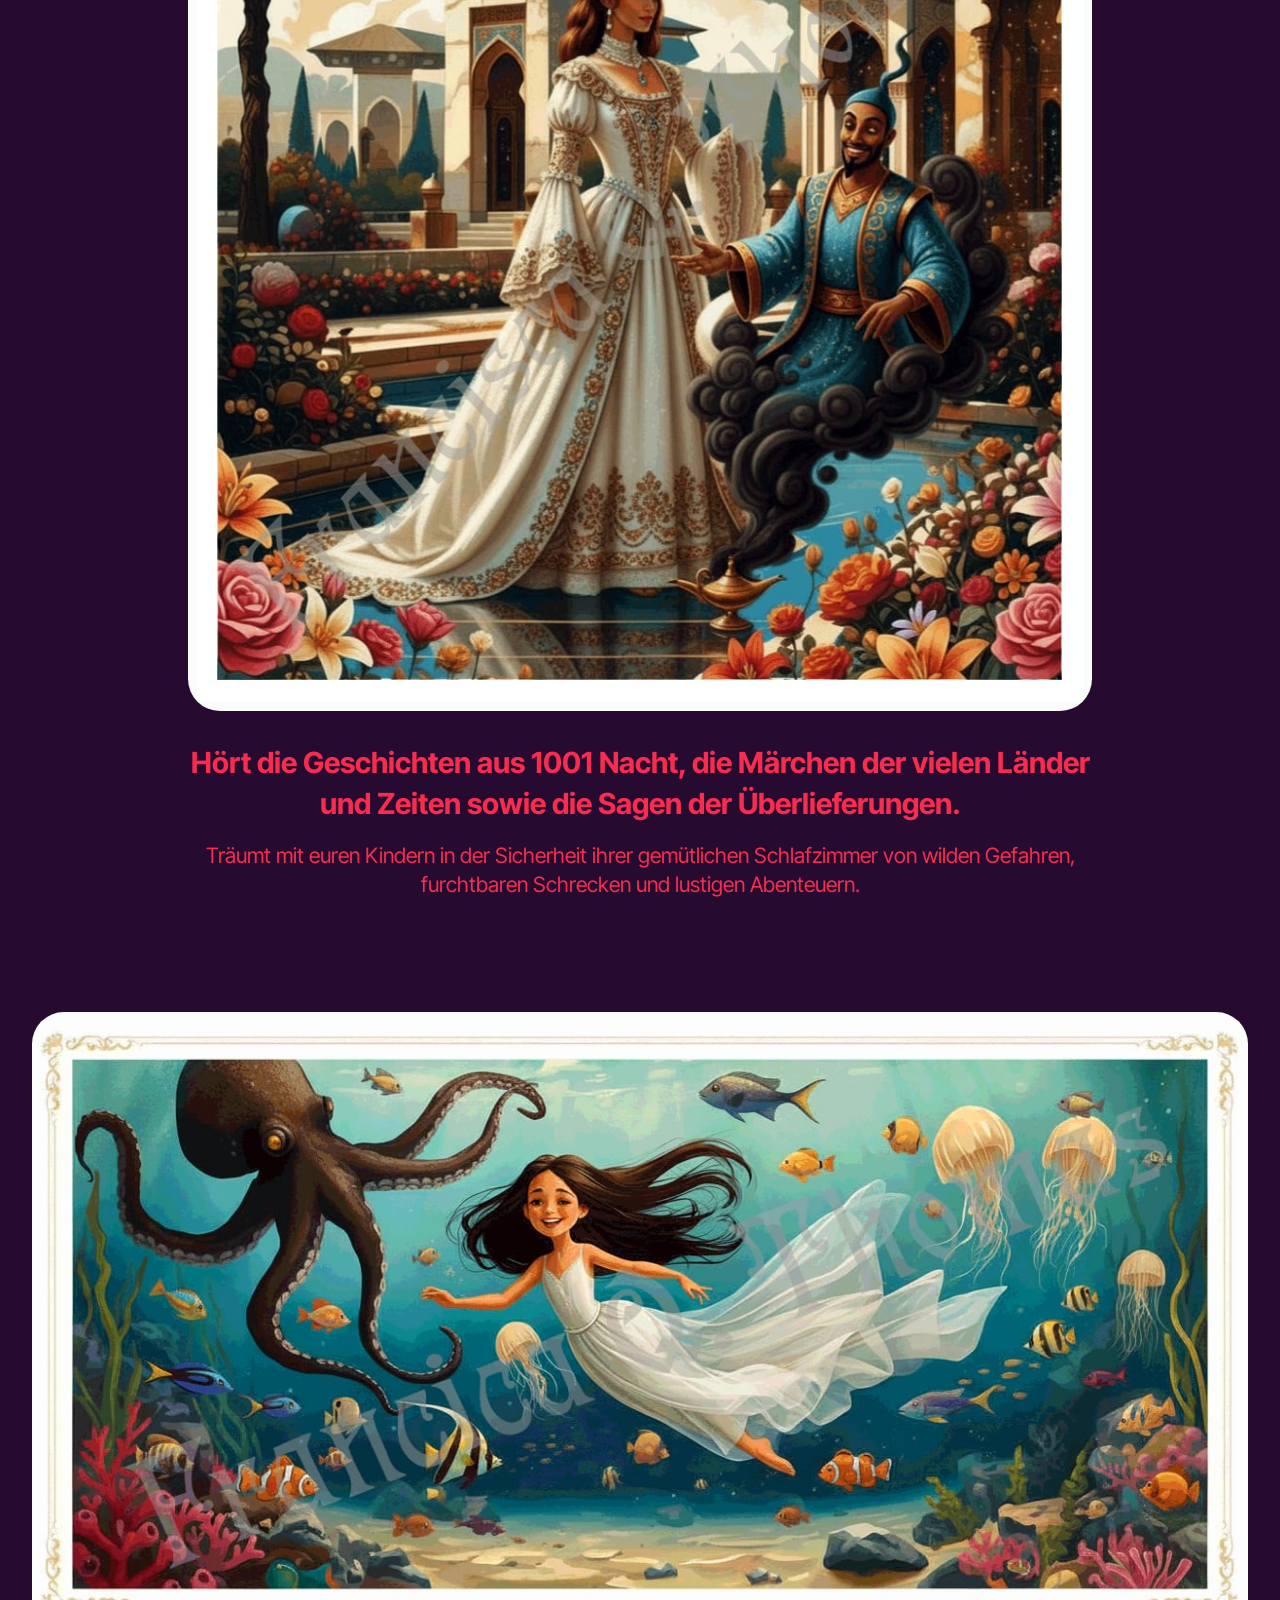
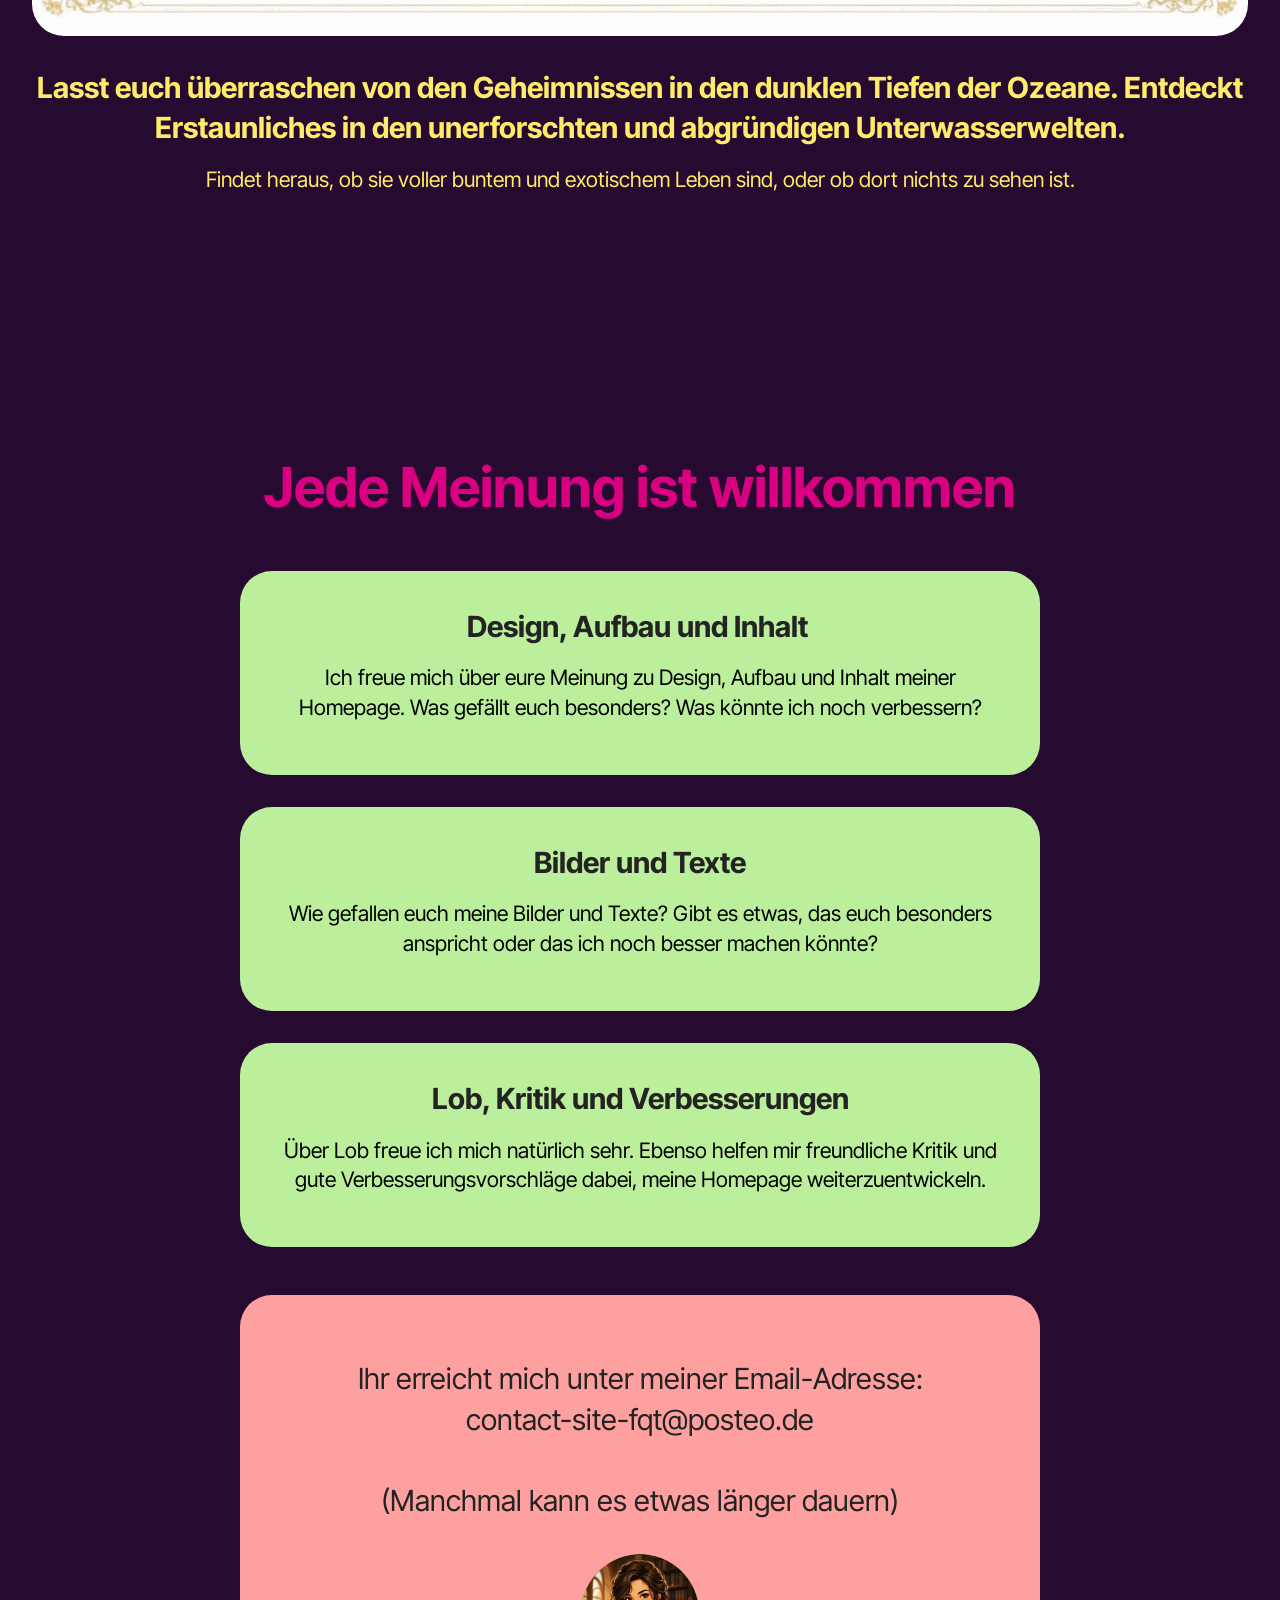
==== commit afe15d76: "Add files via upload" ====
--- a/index.html
+++ b/index.html
@@ -17,7 +17,7 @@
   <link rel="stylesheet" href="assets/theme/css/style.css">
   <link rel="preload" href="https://fonts.googleapis.com/css?family=Inter+Tight:100,200,300,400,500,600,700,800,900,100i,200i,300i,400i,500i,600i,700i,800i,900i&display=swap" as="style" onload="this.onload=null;this.rel='stylesheet'">
   <noscript><link rel="stylesheet" href="https://fonts.googleapis.com/css?family=Inter+Tight:100,200,300,400,500,600,700,800,900,100i,200i,300i,400i,500i,600i,700i,800i,900i&display=swap"></noscript>
-  <link rel="preload" as="style" href="assets/mobirise/css/mbr-additional.css?v=NvVTpx"><link rel="stylesheet" href="assets/mobirise/css/mbr-additional.css?v=NvVTpx" type="text/css">
+  <link rel="preload" as="style" href="assets/mobirise/css/mbr-additional.css?v=LCDJYJ"><link rel="stylesheet" href="assets/mobirise/css/mbr-additional.css?v=LCDJYJ" type="text/css">
 
   
   
@@ -43,7 +43,7 @@
 				</div>
 			</button>
 			<div class="collapse navbar-collapse" id="navbarSupportedContent">
-				<ul class="navbar-nav nav-dropdown nav-right navbar-nav-top-padding" data-app-modern-menu="true"><li class="nav-item"><a class="nav-link link text-black text-primary display-7" href="index.html">Seite 1</a></li><li class="nav-item"><a class="nav-link link text-black text-primary display-7" href="page2.html">Seite 2</a></li><li class="nav-item"><a class="nav-link link text-black text-primary display-7" href="page3.html">Seite 3</a></li><li class="nav-item"><a class="nav-link link text-black text-primary display-7" href="http://index.html">(Private Autoren-Webseite im Aufbau)</a></li><li class="nav-item"><a class="nav-link link text-black text-primary display-7" href="page4.html">Seite 4</a></li><li class="nav-item"><a class="nav-link link text-black text-primary display-7" href="page5.html">Seite 5</a></li><li class="nav-item"><a class="nav-link link text-black text-primary display-7" href="page6.html">Seite 6</a></li></ul>
+				<ul class="navbar-nav nav-dropdown nav-right navbar-nav-top-padding" data-app-modern-menu="true"><li class="nav-item"><a class="nav-link link text-black text-primary display-7" href="index.html">Seite 1</a></li><li class="nav-item"><a class="nav-link link text-black text-primary display-7" href="page2.html">Seite 2</a></li><li class="nav-item"><a class="nav-link link text-black text-primary display-7" href="page3.html">Seite 3</a></li><li class="nav-item"><a class="nav-link link text-black text-primary display-7" href="http://index.html">(Private Webseite einer Autorin - im Aufbau)</a></li><li class="nav-item"><a class="nav-link link text-black text-primary display-7" href="page4.html">Seite 4</a></li><li class="nav-item"><a class="nav-link link text-black text-primary display-7" href="page5.html">Seite 5</a></li><li class="nav-item"><a class="nav-link link text-black text-primary display-7" href="page6.html">Seite 6</a></li></ul>
 				
 			</div>
 		</div>
@@ -622,12 +622,26 @@
 			<div class="item features-image col-12 col-md-6 col-lg-4">
 				<div class="item-wrapper">
 					<div class="item-img">
-						<img src="assets/images/gallery01.jpg" alt="Mobirise Website Builder">
+						<img src="assets/images/bild-ist-in-arbeit-grau-photoshop-web-823x886.jpg" alt="Mobirise Website Builder">
 					</div>
 					<div class="item-content">
-						<h5 class="item-title mbr-fonts-style display-5"><strong>www.webseite-in-planung-01.de</strong></h5>
+						<h5 class="item-title mbr-fonts-style display-5"><strong>www.webseite-in-Arbeit-01.de</strong></h5>
 						<p class="mbr-text mbr-fonts-style display-7">
-							Lorem ipsum dolor sit amet, consectetur adipiscing elit turpis.
+							Text ist in Arbeit.</p>
+						
+					</div>
+				</div>
+			</div>
+			<div class="item features-image col-12 col-md-6 col-lg-4">
+				<div class="item-wrapper">
+					<div class="item-img">
+						<img src="assets/images/bild-ist-in-arbeit-grau-photoshop-web-823x886.jpg" alt="Mobirise Website Builder">
+					</div>
+					<div class="item-content">
+						<h5 class="item-title mbr-fonts-style display-5">
+							<strong>www.webseite-in-Arbeit-02.de</strong></h5>
+						<p class="mbr-text mbr-fonts-style display-7">
+							Text ist in Arbeit.
 						</p>
 						
 					</div>
@@ -636,29 +650,14 @@
 			<div class="item features-image col-12 col-md-6 col-lg-4">
 				<div class="item-wrapper">
 					<div class="item-img">
-						<img src="assets/images/gallery02.jpg" alt="Mobirise Website Builder">
+						<img src="assets/images/bild-ist-in-arbeit-grau-photoshop-web-823x886.jpg" alt="Mobirise Website Builder">
 					</div>
 					<div class="item-content">
 						<h5 class="item-title mbr-fonts-style display-5">
-							<strong>www.webseite-in-planung-02.de</strong></h5>
-						<p class="mbr-text mbr-fonts-style display-7">
-							Lorem ipsum dolor sit amet, consectetur adipiscing elit turpis.
-						</p>
-						
-					</div>
-				</div>
-			</div>
-			<div class="item features-image col-12 col-md-6 col-lg-4">
-				<div class="item-wrapper">
-					<div class="item-img">
-						<img src="assets/images/gallery04.jpg" alt="Mobirise Website Builder">
-					</div>
-					<div class="item-content">
-						<h5 class="item-title mbr-fonts-style display-5">
-							<strong>www.webseite-in-planung-03.de</strong>
+							<strong>www.webseite-in-Arbeit-03.de</strong>
 						</h5>
 						<p class="mbr-text mbr-fonts-style display-7">
-							Lorem ipsum dolor sit amet, consectetur adipiscing elit turpis.<br>
+							Text ist in Arbeit.<br>
 						</p>
 						
 					</div>
@@ -676,77 +675,51 @@
   <div class="container">
     <div class="row mb-5 justify-content-center">
       <div class="col-12 content-head">
-        <h3 class="mbr-section-title mbr-fonts-style align-center mb-0 display-2">
-          <strong>Our Features</strong>
-        </h3>
-        <h5 class="mbr-section-subtitle mbr-fonts-style align-center mb-0 mt-4 display-7">
-          Lorem ipsum dolor sit amet, consectetur adipiscing elit. Praesent
-          vitae erat. Integer aliquam, lorem vitae dapibus sollicitudin, nibh
-          nisl egestas enim, ut dapibus odio augue tempus venenatis mi semper.
+        <h3 class="mbr-section-title mbr-fonts-style align-center mb-0 display-2"><strong>Text ist in Arbeit.</strong></h3>
+        <h5 class="mbr-section-subtitle mbr-fonts-style align-center mb-0 mt-4 display-7">Text ist in Arbeit.r.
         </h5>
       </div>
     </div>
     <div class="row">
+      
+      <div class="item features-without-image col-12 col-md-6 col-lg-4 item-mb active">
+        <div class="item-wrapper">
+          <div class="card-box align-left">
+            
+            <h5 class="card-title mbr-fonts-style display-5"><strong>Text ist in Arbeit.</strong></h5>
+            <p class="card-text mbr-fonts-style display-7">
+              Text ist in Arbeit.
+            </p>
+
+            
+          </div>
+        </div>
+      </div><div class="item features-without-image col-12 col-md-6 col-lg-4 item-mb">
+        <div class="item-wrapper">
+          <div class="card-box align-left">
+            
+            <h5 class="card-title mbr-fonts-style display-5"><strong>Text ist in Arbeit.</strong></h5>
+            <p class="card-text mbr-fonts-style display-7">
+              Text ist in Arbeit.
+            </p>
+
+            
+          </div>
+        </div>
+      </div>
       <div class="item features-without-image col-12 col-md-6 col-lg-4 item-mb">
         <div class="item-wrapper">
           <div class="card-box align-left">
             
-            <h5 class="card-title mbr-fonts-style display-5">
-              <strong>Creation</strong>
-            </h5>
+            <h5 class="card-title mbr-fonts-style display-5"><strong>Text ist in Arbeit.</strong></h5>
             <p class="card-text mbr-fonts-style display-7">
-              Lorem ipsum dolor sit amet, consectetur adipiscing elit. Praesent
-              vitae erat. Integer aliquam, lorem vitae dapibus sollicitudin,
-              nibh nisl egestas enim, ut dapibus odio augue venenatis mi. Ut
-              tempus dui at mi semper, vel dapibus nisl consectetur. Phasellus
-              consectetur sapien non lacus imperdiet dapibus. In facilisis sed
-              mi rutrum consequat. Sed augue sem diam.
+              Text ist in Arbeit.
             </p>
 
             
           </div>
         </div>
       </div>
-      <div class="item features-without-image col-12 col-md-6 col-lg-4 item-mb">
-        <div class="item-wrapper">
-          <div class="card-box align-left">
-            
-            <h5 class="card-title mbr-fonts-style display-5">
-              <strong>Promotion</strong>
-            </h5>
-            <p class="card-text mbr-fonts-style display-7">
-              Lorem ipsum dolor sit amet, consectetur adipiscing elit. Praesent
-              vitae erat. Integer aliquam, lorem vitae dapibus sollicitudin,
-              nibh nisl egestas enim, ut dapibus odio augue venenatis mi. Ut
-              tempus dui at mi semper, vel dapibus nisl consectetur. Phasellus
-              consectetur sapien non lacus imperdiet dapibus. In facilisis sed
-              mi rutrum consequat. Sed augue sem diam.
-            </p>
-
-            
-          </div>
-        </div>
-      </div>
-      <div class="item features-without-image col-12 col-md-6 col-lg-4 item-mb">
-        <div class="item-wrapper">
-          <div class="card-box align-left">
-            
-            <h5 class="card-title mbr-fonts-style display-5">
-              <strong>Branding</strong>
-            </h5>
-            <p class="card-text mbr-fonts-style display-7">
-              Lorem ipsum dolor sit amet, consectetur adipiscing elit. Praesent
-              vitae erat. Integer aliquam, lorem vitae dapibus sollicitudin,
-              nibh nisl egestas enim, ut dapibus odio augue venenatis mi. Ut
-              tempus dui at mi semper, vel dapibus nisl consectetur. Phasellus
-              consectetur sapien non lacus imperdiet dapibus. In facilisis sed
-              mi rutrum consequat. Sed augue sem diam.
-            </p>
-
-            
-          </div>
-        </div>
-      </div>
     </div>
   </div>
 </section>
@@ -760,67 +733,38 @@
     <div class="row justify-content-center">
       <div class="card col-md-12 col-lg-10">
         <div class="card-wrapper">
-          <h3 class="card-title mbr-fonts-style mbr-white mt-3 mb-4 display-2">
-            <strong>Delivery Terms:</strong>
+          <h3 class="card-title mbr-fonts-style mbr-white mt-3 mb-4 display-2"><strong>Text ist in Arbeit:</strong>
           </h3>
           <div class="row card-box align-left">
             <div class="item features-without-image col-12">
               <div class="item-wrapper">
-                <h4 class="mbr-section-subtitle mbr-fonts-style mb-3 display-5">
-                  <strong>Shipping options</strong>
-                </h4>
+                <h4 class="mbr-section-subtitle mbr-fonts-style mb-3 display-5"><strong>Text ist in Arbeit.</strong></h4>
                 <p class="mbr-text mbr-fonts-style display-7">
-                  We offer various shipping options to accommodate your needs.
-                  During the checkout process, you will have the opportunity to
-                  select the shipping method that suits you best. These options
-                  may include standard shipping, express shipping, or expedited
-                  delivery, depending on your location and the nature of the
-                  product.
+                  Text ist in Arbeit.
                 </p>
               </div>
             </div>
             <div class="item features-without-image col-12">
               <div class="item-wrapper">
-                <h4 class="mbr-section-subtitle mbr-fonts-style mb-3 display-5">
-                  <strong>Estimated delivery time</strong>
-                </h4>
+                <h4 class="mbr-section-subtitle mbr-fonts-style mb-3 display-5"><strong>Text ist in Arbeit.</strong></h4>
                 <p class="mbr-text mbr-fonts-style display-7">
-                  We understand that timely delivery is crucial, and we make
-                  every effort to deliver your order within the estimated time
-                  frame specified during the checkout process. Please note that
-                  the estimated delivery time may vary based on factors such as
-                  product availability, destination, and shipping method
-                  selected.
+                  Text ist in Arbeit.
                 </p>
               </div>
             </div>
             <div class="item features-without-image col-12">
               <div class="item-wrapper">
-                <h4 class="mbr-section-subtitle mbr-fonts-style mb-3 display-5">
-                  <strong>Order processing time</strong>
-                </h4>
+                <h4 class="mbr-section-subtitle mbr-fonts-style mb-3 display-5"><strong>Text ist in Arbeit.</strong></h4>
                 <p class="mbr-text mbr-fonts-style display-7">
-                  Once you place an order, our dedicated team begins processing
-                  it promptly. This includes verifying the order details,
-                  conducting quality checks, and preparing the package for
-                  shipment. The order processing time may vary depending on the
-                  product, with some items requiring additional handling or
-                  customization.
+                  Text ist in Arbeit.
                 </p>
               </div>
             </div>
             <div class="item features-without-image col-12">
               <div class="item-wrapper">
-                <h4 class="mbr-section-subtitle mbr-fonts-style mb-3 display-5">
-                  <strong>Shipment tracking</strong>
-                </h4>
+                <h4 class="mbr-section-subtitle mbr-fonts-style mb-3 display-5"><strong>Text ist in Arbeit.</strong></h4>
                 <p class="mbr-text mbr-fonts-style display-7">
-                  To keep you informed about the progress of your delivery, we
-                  provide shipment tracking for most orders. Once your order is
-                  shipped, you will receive a confirmation email with a tracking
-                  number and instructions on how to track your package. This
-                  allows you to monitor the status of your shipment and estimate
-                  its arrival.
+                  Text ist in Arbeit.
                 </p>
               </div>
             </div>
@@ -830,7 +774,7 @@
       </div>
     </div>
   </div>
-</section><section class="display-7" style="padding: 0;align-items: center;justify-content: center;flex-wrap: wrap;    align-content: center;display: flex;position: relative;height: 4rem;"><a href="https://mobiri.se/3946708" style="flex: 1 1;height: 4rem;position: absolute;width: 100%;z-index: 1;"><img alt="" style="height: 4rem;" src="[data-uri]"></a><p style="margin: 0;text-align: center;" class="display-7">&#8204;</p><a style="z-index:1" href="https://mobirise.com/builder/ai-website-generator.html">AI Website Generator</a></section><script src="assets/bootstrap/js/bootstrap.bundle.min.js"></script>  <script src="assets/smoothscroll/smooth-scroll.js"></script>  <script src="assets/ytplayer/index.js"></script>  <script src="assets/dropdown/js/navbar-dropdown.js"></script>  <script src="assets/theme/js/script.js"></script>  
+</section><section class="display-7" style="padding: 0;align-items: center;justify-content: center;flex-wrap: wrap;    align-content: center;display: flex;position: relative;height: 4rem;"><a href="https://mobiri.se/3946708" style="flex: 1 1;height: 4rem;position: absolute;width: 100%;z-index: 1;"><img alt="" style="height: 4rem;" src="[data-uri]"></a><p style="margin: 0;text-align: center;" class="display-7">&#8204;</p><a style="z-index:1" href="https://mobirise.com/offline-website-builder.html">Offline Website Builder</a></section><script src="assets/bootstrap/js/bootstrap.bundle.min.js"></script>  <script src="assets/smoothscroll/smooth-scroll.js"></script>  <script src="assets/ytplayer/index.js"></script>  <script src="assets/dropdown/js/navbar-dropdown.js"></script>  <script src="assets/theme/js/script.js"></script>  
   
   
 </body>
--- a/assets/mobirise/css/mbr-additional.css
+++ b/assets/mobirise/css/mbr-additional.css
@@ -2137,6 +2137,14 @@
 .cid-voG8d97GEA .content-head {
   max-width: 800px;
 }
+.cid-voG8d97GEA .card-title,
+.cid-voG8d97GEA .iconfont-wrapper {
+  text-align: center;
+}
+.cid-voG8d97GEA .card-text,
+.cid-voG8d97GEA .item .mbr-section-btn {
+  text-align: center;
+}
 .cid-voLitJyWh3 {
   padding-top: 5rem;
   padding-bottom: 5rem;
@@ -2175,11 +2183,11 @@
 .cid-voLitJyWh3 .mbr-text,
 .cid-voLitJyWh3 .mbr-section-btn {
   color: #000000;
-  text-align: left;
+  text-align: center;
 }
 .cid-voLitJyWh3 .card-title,
 .cid-voLitJyWh3 .card-box {
-  text-align: left;
+  text-align: center;
   color: #000000;
 }
 .cid-volEVT4BHi {
@@ -3427,125 +3435,170 @@
 .cid-voPlTHsb9m .card-title {
   text-align: center;
 }
-.cid-voG8nos6XA {
+.cid-voXVkLDAcG {
+  padding-top: 10rem;
+  padding-bottom: 6rem;
+  background-color: #260a30;
+}
+.cid-voXVkLDAcG img,
+.cid-voXVkLDAcG .item-img {
+  width: 100%;
+  height: 100%;
+  height: 300px;
+  object-fit: cover;
+}
+.cid-voXVkLDAcG .item:focus,
+.cid-voXVkLDAcG span:focus {
+  outline: none;
+}
+.cid-voXVkLDAcG .item {
+  margin-bottom: 2rem;
+}
+@media (max-width: 767px) {
+  .cid-voXVkLDAcG .item {
+    margin-bottom: 1rem;
+  }
+}
+.cid-voXVkLDAcG .item-wrapper {
+  position: relative;
+  background: #631586;
+  height: 100%;
+  display: flex;
+  flex-flow: column nowrap;
+}
+.cid-voXVkLDAcG .item-wrapper .item-content {
+  display: flex;
+  flex-direction: column;
+  height: 100%;
+}
+.cid-voXVkLDAcG .item-wrapper .item-footer {
+  margin-top: auto;
+}
+.cid-voXVkLDAcG .item-wrapper .item-content {
+  padding: 2.25rem;
+}
+@media (min-width: 992px) and (max-width: 1200px) {
+  .cid-voXVkLDAcG .item-wrapper .item-content {
+    padding: 1.5rem;
+  }
+}
+@media (max-width: 767px) {
+  .cid-voXVkLDAcG .item-wrapper .item-content {
+    padding: 1.5rem;
+  }
+}
+.cid-voXVkLDAcG .mbr-section-title {
+  color: #232323;
+}
+.cid-voXVkLDAcG .mbr-text,
+.cid-voXVkLDAcG .mbr-section-btn {
+  text-align: center;
+}
+.cid-voXVkLDAcG .item-title {
+  text-align: center;
+  color: #9c98cf;
+}
+.cid-voXVkLDAcG .content-head {
+  max-width: 800px;
+}
+.cid-voXVkLDAcG .mbr-text,
+.cid-voXVkLDAcG .item-wrapper .mbr-section-btn {
+  text-align: center;
+}
+.cid-voXVkLDAcG .mbr-section-title,
+.cid-voXVkLDAcG .mbr-section-head .mbr-section-btn {
+  color: #ffa600;
+}
+.cid-voXVoi6syp {
+  padding-top: 5rem;
+  padding-bottom: 5rem;
+  background-color: #260a30;
+}
+.cid-voXVoi6syp .mbr-fallback-image.disabled {
+  display: none;
+}
+.cid-voXVoi6syp .mbr-fallback-image {
+  display: block;
+  background-size: cover;
+  background-position: center center;
+  width: 100%;
+  height: 100%;
+  position: absolute;
+  top: 0;
+}
+.cid-voXVoi6syp .card-wrapper {
+  background: #a0e1e1;
+}
+@media (max-width: 767px) {
+  .cid-voXVoi6syp .card-wrapper {
+    padding: 2rem 1.5rem;
+  }
+}
+@media (min-width: 768px) and (max-width: 991px) {
+  .cid-voXVoi6syp .card-wrapper {
+    padding: 2.25rem;
+  }
+}
+@media (min-width: 992px) {
+  .cid-voXVoi6syp .card-wrapper {
+    padding: 4rem;
+  }
+}
+.cid-voXVoi6syp .mbr-text,
+.cid-voXVoi6syp .mbr-section-btn {
+  color: #000000;
+  text-align: center;
+}
+.cid-voXVoi6syp .card-title,
+.cid-voXVoi6syp .card-box {
+  text-align: center;
+  color: #000000;
+}
+.cid-voXVpj1L2E {
   padding-top: 6rem;
   padding-bottom: 6rem;
   background-color: #260a30;
 }
-.cid-voG8nos6XA img,
-.cid-voG8nos6XA .item-img {
-  width: 100%;
-  height: 100%;
-  height: 300px;
-  object-fit: cover;
-}
-.cid-voG8nos6XA .item:focus,
-.cid-voG8nos6XA span:focus {
-  outline: none;
-}
-.cid-voG8nos6XA .item {
+.cid-voXVpj1L2E .mbr-fallback-image.disabled {
+  display: none;
+}
+.cid-voXVpj1L2E .mbr-fallback-image {
+  display: block;
+  background-size: cover;
+  background-position: center center;
+  width: 100%;
+  height: 100%;
+  position: absolute;
+  top: 0;
+}
+.cid-voXVpj1L2E .item-mb {
   margin-bottom: 2rem;
 }
 @media (max-width: 767px) {
-  .cid-voG8nos6XA .item {
+  .cid-voXVpj1L2E .item-mb {
     margin-bottom: 1rem;
   }
 }
-.cid-voG8nos6XA .item-wrapper {
-  position: relative;
-  background: #631586;
-  height: 100%;
-  display: flex;
-  flex-flow: column nowrap;
-}
-.cid-voG8nos6XA .item-wrapper .item-content {
+.cid-voXVpj1L2E .item-wrapper {
+  background: #9c98cf;
+  padding: 2.25rem;
+  height: 100%;
   display: flex;
   flex-direction: column;
-  height: 100%;
-}
-.cid-voG8nos6XA .item-wrapper .item-footer {
-  margin-top: auto;
-}
-.cid-voG8nos6XA .item-wrapper .item-content {
-  padding: 2.25rem;
 }
 @media (min-width: 992px) and (max-width: 1200px) {
-  .cid-voG8nos6XA .item-wrapper .item-content {
-    padding: 1.5rem;
-  }
-}
-@media (max-width: 767px) {
-  .cid-voG8nos6XA .item-wrapper .item-content {
-    padding: 1.5rem;
-  }
-}
-.cid-voG8nos6XA .mbr-section-title {
-  color: #232323;
-}
-.cid-voG8nos6XA .mbr-text,
-.cid-voG8nos6XA .mbr-section-btn {
-  text-align: center;
-}
-.cid-voG8nos6XA .item-title {
-  text-align: center;
-  color: #9c98cf;
-}
-.cid-voG8nos6XA .content-head {
-  max-width: 800px;
-}
-.cid-voG8nos6XA .mbr-text,
-.cid-voG8nos6XA .item-wrapper .mbr-section-btn {
-  text-align: center;
-}
-.cid-voG8nos6XA .mbr-section-title,
-.cid-voG8nos6XA .mbr-section-head .mbr-section-btn {
-  color: #ffa600;
-}
-.cid-voG86FrhpO {
-  padding-top: 6rem;
-  padding-bottom: 6rem;
-  background-color: #260a30;
-}
-.cid-voG86FrhpO .mbr-fallback-image.disabled {
-  display: none;
-}
-.cid-voG86FrhpO .mbr-fallback-image {
-  display: block;
-  background-size: cover;
-  background-position: center center;
-  width: 100%;
-  height: 100%;
-  position: absolute;
-  top: 0;
-}
-.cid-voG86FrhpO .item-mb {
-  margin-bottom: 2rem;
-}
-@media (max-width: 767px) {
-  .cid-voG86FrhpO .item-mb {
-    margin-bottom: 1rem;
-  }
-}
-.cid-voG86FrhpO .item-wrapper {
-  background: #9c98cf;
-  padding: 2.25rem;
-  height: 100%;
-  display: flex;
-  flex-direction: column;
-}
-@media (min-width: 992px) and (max-width: 1200px) {
-  .cid-voG86FrhpO .item-wrapper {
+  .cid-voXVpj1L2E .item-wrapper {
     padding: 2rem 1.5rem;
     margin-bottom: 0rem;
   }
 }
 @media (max-width: 767px) {
-  .cid-voG86FrhpO .item-wrapper {
+  .cid-voXVpj1L2E .item-wrapper {
     padding: 2rem 1.5rem;
     margin-bottom: 1rem;
   }
 }
-.cid-voG86FrhpO .mbr-iconfont {
+.cid-voXVpj1L2E .mbr-iconfont {
   display: inline-flex;
   font-size: 3rem;
   color: #2e481a;
@@ -3557,67 +3610,30 @@
   height: 80px;
   border-radius: 50%;
 }
-.cid-voG86FrhpO .mbr-section-title {
+.cid-voXVpj1L2E .mbr-section-title {
   color: #9fe870;
 }
-.cid-voG86FrhpO .mbr-section-subtitle {
+.cid-voXVpj1L2E .mbr-section-subtitle {
   color: #ffffff;
 }
-.cid-voG86FrhpO .card-box {
+.cid-voXVpj1L2E .card-box {
   display: flex;
   flex-direction: column;
   height: 100%;
 }
-.cid-voG86FrhpO .card-box .item-footer {
+.cid-voXVpj1L2E .card-box .item-footer {
   margin-top: auto;
 }
-.cid-voG86FrhpO .content-head {
+.cid-voXVpj1L2E .content-head {
   max-width: 800px;
 }
-.cid-voL0QSfS1r {
-  padding-top: 5rem;
-  padding-bottom: 5rem;
-  background-color: #260a30;
-}
-.cid-voL0QSfS1r .mbr-fallback-image.disabled {
-  display: none;
-}
-.cid-voL0QSfS1r .mbr-fallback-image {
-  display: block;
-  background-size: cover;
-  background-position: center center;
-  width: 100%;
-  height: 100%;
-  position: absolute;
-  top: 0;
-}
-.cid-voL0QSfS1r .card-wrapper {
-  background: #a0e1e1;
-}
-@media (max-width: 767px) {
-  .cid-voL0QSfS1r .card-wrapper {
-    padding: 2rem 1.5rem;
-  }
-}
-@media (min-width: 768px) and (max-width: 991px) {
-  .cid-voL0QSfS1r .card-wrapper {
-    padding: 2.25rem;
-  }
-}
-@media (min-width: 992px) {
-  .cid-voL0QSfS1r .card-wrapper {
-    padding: 4rem;
-  }
-}
-.cid-voL0QSfS1r .mbr-text,
-.cid-voL0QSfS1r .mbr-section-btn {
-  color: #000000;
-  text-align: left;
-}
-.cid-voL0QSfS1r .card-title,
-.cid-voL0QSfS1r .card-box {
-  text-align: left;
-  color: #000000;
+.cid-voXVpj1L2E .card-title,
+.cid-voXVpj1L2E .iconfont-wrapper {
+  text-align: center;
+}
+.cid-voXVpj1L2E .card-text,
+.cid-voXVpj1L2E .item .mbr-section-btn {
+  text-align: center;
 }
 .cid-volERGf8wR {
   z-index: 1000;
@@ -4815,125 +4831,125 @@
 .cid-volERIYTjq .card-box DIV {
   text-align: center;
 }
-.cid-voG8jSFYEO {
+.cid-voXVK4HNnb {
+  padding-top: 10rem;
+  padding-bottom: 6rem;
+  background-color: #260a30;
+}
+.cid-voXVK4HNnb img,
+.cid-voXVK4HNnb .item-img {
+  width: 100%;
+  height: 100%;
+  height: 300px;
+  object-fit: cover;
+}
+.cid-voXVK4HNnb .item:focus,
+.cid-voXVK4HNnb span:focus {
+  outline: none;
+}
+.cid-voXVK4HNnb .item {
+  margin-bottom: 2rem;
+}
+@media (max-width: 767px) {
+  .cid-voXVK4HNnb .item {
+    margin-bottom: 1rem;
+  }
+}
+.cid-voXVK4HNnb .item-wrapper {
+  position: relative;
+  background: #631586;
+  height: 100%;
+  display: flex;
+  flex-flow: column nowrap;
+}
+.cid-voXVK4HNnb .item-wrapper .item-content {
+  display: flex;
+  flex-direction: column;
+  height: 100%;
+}
+.cid-voXVK4HNnb .item-wrapper .item-footer {
+  margin-top: auto;
+}
+.cid-voXVK4HNnb .item-wrapper .item-content {
+  padding: 2.25rem;
+}
+@media (min-width: 992px) and (max-width: 1200px) {
+  .cid-voXVK4HNnb .item-wrapper .item-content {
+    padding: 1.5rem;
+  }
+}
+@media (max-width: 767px) {
+  .cid-voXVK4HNnb .item-wrapper .item-content {
+    padding: 1.5rem;
+  }
+}
+.cid-voXVK4HNnb .mbr-section-title {
+  color: #232323;
+}
+.cid-voXVK4HNnb .mbr-text,
+.cid-voXVK4HNnb .mbr-section-btn {
+  text-align: center;
+}
+.cid-voXVK4HNnb .item-title {
+  text-align: center;
+  color: #9c98cf;
+}
+.cid-voXVK4HNnb .content-head {
+  max-width: 800px;
+}
+.cid-voXVK4HNnb .mbr-text,
+.cid-voXVK4HNnb .item-wrapper .mbr-section-btn {
+  text-align: center;
+}
+.cid-voXVK4HNnb .mbr-section-title,
+.cid-voXVK4HNnb .mbr-section-head .mbr-section-btn {
+  color: #ffa600;
+}
+.cid-voXVLyCimz {
   padding-top: 6rem;
   padding-bottom: 6rem;
   background-color: #260a30;
 }
-.cid-voG8jSFYEO img,
-.cid-voG8jSFYEO .item-img {
-  width: 100%;
-  height: 100%;
-  height: 300px;
-  object-fit: cover;
-}
-.cid-voG8jSFYEO .item:focus,
-.cid-voG8jSFYEO span:focus {
-  outline: none;
-}
-.cid-voG8jSFYEO .item {
+.cid-voXVLyCimz .mbr-fallback-image.disabled {
+  display: none;
+}
+.cid-voXVLyCimz .mbr-fallback-image {
+  display: block;
+  background-size: cover;
+  background-position: center center;
+  width: 100%;
+  height: 100%;
+  position: absolute;
+  top: 0;
+}
+.cid-voXVLyCimz .item-mb {
   margin-bottom: 2rem;
 }
 @media (max-width: 767px) {
-  .cid-voG8jSFYEO .item {
+  .cid-voXVLyCimz .item-mb {
     margin-bottom: 1rem;
   }
 }
-.cid-voG8jSFYEO .item-wrapper {
-  position: relative;
-  background: #631586;
-  height: 100%;
-  display: flex;
-  flex-flow: column nowrap;
-}
-.cid-voG8jSFYEO .item-wrapper .item-content {
+.cid-voXVLyCimz .item-wrapper {
+  background: #9c98cf;
+  padding: 2.25rem;
+  height: 100%;
   display: flex;
   flex-direction: column;
-  height: 100%;
-}
-.cid-voG8jSFYEO .item-wrapper .item-footer {
-  margin-top: auto;
-}
-.cid-voG8jSFYEO .item-wrapper .item-content {
-  padding: 2.25rem;
 }
 @media (min-width: 992px) and (max-width: 1200px) {
-  .cid-voG8jSFYEO .item-wrapper .item-content {
-    padding: 1.5rem;
-  }
-}
-@media (max-width: 767px) {
-  .cid-voG8jSFYEO .item-wrapper .item-content {
-    padding: 1.5rem;
-  }
-}
-.cid-voG8jSFYEO .mbr-section-title {
-  color: #232323;
-}
-.cid-voG8jSFYEO .mbr-text,
-.cid-voG8jSFYEO .mbr-section-btn {
-  text-align: center;
-}
-.cid-voG8jSFYEO .item-title {
-  text-align: center;
-  color: #9c98cf;
-}
-.cid-voG8jSFYEO .content-head {
-  max-width: 800px;
-}
-.cid-voG8jSFYEO .mbr-text,
-.cid-voG8jSFYEO .item-wrapper .mbr-section-btn {
-  text-align: center;
-}
-.cid-voG8jSFYEO .mbr-section-title,
-.cid-voG8jSFYEO .mbr-section-head .mbr-section-btn {
-  color: #ffa600;
-}
-.cid-voG8hP4oyl {
-  padding-top: 6rem;
-  padding-bottom: 6rem;
-  background-color: #260a30;
-}
-.cid-voG8hP4oyl .mbr-fallback-image.disabled {
-  display: none;
-}
-.cid-voG8hP4oyl .mbr-fallback-image {
-  display: block;
-  background-size: cover;
-  background-position: center center;
-  width: 100%;
-  height: 100%;
-  position: absolute;
-  top: 0;
-}
-.cid-voG8hP4oyl .item-mb {
-  margin-bottom: 2rem;
-}
-@media (max-width: 767px) {
-  .cid-voG8hP4oyl .item-mb {
-    margin-bottom: 1rem;
-  }
-}
-.cid-voG8hP4oyl .item-wrapper {
-  background: #9c98cf;
-  padding: 2.25rem;
-  height: 100%;
-  display: flex;
-  flex-direction: column;
-}
-@media (min-width: 992px) and (max-width: 1200px) {
-  .cid-voG8hP4oyl .item-wrapper {
+  .cid-voXVLyCimz .item-wrapper {
     padding: 2rem 1.5rem;
     margin-bottom: 0rem;
   }
 }
 @media (max-width: 767px) {
-  .cid-voG8hP4oyl .item-wrapper {
+  .cid-voXVLyCimz .item-wrapper {
     padding: 2rem 1.5rem;
     margin-bottom: 1rem;
   }
 }
-.cid-voG8hP4oyl .mbr-iconfont {
+.cid-voXVLyCimz .mbr-iconfont {
   display: inline-flex;
   font-size: 3rem;
   color: #2e481a;
@@ -4945,187 +4961,74 @@
   height: 80px;
   border-radius: 50%;
 }
-.cid-voG8hP4oyl .mbr-section-title {
+.cid-voXVLyCimz .mbr-section-title {
   color: #9fe870;
 }
-.cid-voG8hP4oyl .mbr-section-subtitle {
+.cid-voXVLyCimz .mbr-section-subtitle {
   color: #ffffff;
 }
-.cid-voG8hP4oyl .card-box {
+.cid-voXVLyCimz .card-box {
   display: flex;
   flex-direction: column;
   height: 100%;
 }
-.cid-voG8hP4oyl .card-box .item-footer {
+.cid-voXVLyCimz .card-box .item-footer {
   margin-top: auto;
 }
-.cid-voG8hP4oyl .content-head {
+.cid-voXVLyCimz .content-head {
   max-width: 800px;
 }
-.cid-voL11wXjdQ {
+.cid-voXVLyCimz .card-title,
+.cid-voXVLyCimz .iconfont-wrapper {
+  text-align: center;
+}
+.cid-voXVLyCimz .card-text,
+.cid-voXVLyCimz .item .mbr-section-btn {
+  text-align: center;
+}
+.cid-voXVMMG73y {
   padding-top: 5rem;
   padding-bottom: 5rem;
   background-color: #260a30;
 }
-.cid-voL11wXjdQ .mbr-fallback-image.disabled {
-  display: none;
-}
-.cid-voL11wXjdQ .mbr-fallback-image {
-  display: block;
-  background-size: cover;
-  background-position: center center;
-  width: 100%;
-  height: 100%;
-  position: absolute;
-  top: 0;
-}
-.cid-voL11wXjdQ .card-wrapper {
+.cid-voXVMMG73y .mbr-fallback-image.disabled {
+  display: none;
+}
+.cid-voXVMMG73y .mbr-fallback-image {
+  display: block;
+  background-size: cover;
+  background-position: center center;
+  width: 100%;
+  height: 100%;
+  position: absolute;
+  top: 0;
+}
+.cid-voXVMMG73y .card-wrapper {
   background: #a0e1e1;
 }
 @media (max-width: 767px) {
-  .cid-voL11wXjdQ .card-wrapper {
+  .cid-voXVMMG73y .card-wrapper {
     padding: 2rem 1.5rem;
   }
 }
 @media (min-width: 768px) and (max-width: 991px) {
-  .cid-voL11wXjdQ .card-wrapper {
+  .cid-voXVMMG73y .card-wrapper {
     padding: 2.25rem;
   }
 }
 @media (min-width: 992px) {
-  .cid-voL11wXjdQ .card-wrapper {
+  .cid-voXVMMG73y .card-wrapper {
     padding: 4rem;
   }
 }
-.cid-voL11wXjdQ .mbr-text,
-.cid-voL11wXjdQ .mbr-section-btn {
+.cid-voXVMMG73y .mbr-text,
+.cid-voXVMMG73y .mbr-section-btn {
   color: #000000;
-  text-align: left;
-}
-.cid-voL11wXjdQ .card-title,
-.cid-voL11wXjdQ .card-box {
-  text-align: left;
-  color: #000000;
-}
-.cid-voL11zWZRJ {
-  padding-top: 5rem;
-  padding-bottom: 5rem;
-  background-color: #edefeb;
-}
-.cid-voL11zWZRJ .mbr-fallback-image.disabled {
-  display: none;
-}
-.cid-voL11zWZRJ .mbr-fallback-image {
-  display: block;
-  background-size: cover;
-  background-position: center center;
-  width: 100%;
-  height: 100%;
-  position: absolute;
-  top: 0;
-}
-.cid-voL11zWZRJ .card-wrapper {
-  background: #ffffff;
-}
-@media (max-width: 767px) {
-  .cid-voL11zWZRJ .card-wrapper {
-    padding: 2rem 1.5rem;
-  }
-}
-@media (min-width: 768px) and (max-width: 991px) {
-  .cid-voL11zWZRJ .card-wrapper {
-    padding: 2.25rem;
-  }
-}
-@media (min-width: 992px) {
-  .cid-voL11zWZRJ .card-wrapper {
-    padding: 4rem;
-  }
-}
-.cid-voL11zWZRJ .mbr-text,
-.cid-voL11zWZRJ .mbr-section-btn {
-  color: #000000;
-  text-align: left;
-}
-.cid-voL11zWZRJ .card-title,
-.cid-voL11zWZRJ .card-box {
-  text-align: left;
-  color: #000000;
-}
-.cid-voL125cZ8S {
-  padding-top: 5rem;
-  padding-bottom: 5rem;
-  background-color: #ffffff;
-}
-.cid-voL125cZ8S .mbr-text {
-  color: #000000;
-}
-.cid-voL125cZ8S .mbr-section-subtitle {
-  color: #000000;
-}
-.cid-voL125cZ8S .mbr-section-title {
-  color: #000000;
-}
-.cid-voL12rZOtC {
-  padding-top: 6rem;
-  padding-bottom: 6rem;
-  background-color: #ffffff;
-}
-.cid-voL12rZOtC .mbr-fallback-image.disabled {
-  display: none;
-}
-.cid-voL12rZOtC .mbr-fallback-image {
-  display: block;
-  background-size: cover;
-  background-position: center center;
-  width: 100%;
-  height: 100%;
-  position: absolute;
-  top: 0;
-}
-.cid-voLizSwQvH {
-  padding-top: 5rem;
-  padding-bottom: 5rem;
-  background-color: #edefeb;
-}
-.cid-voLizSwQvH .mbr-fallback-image.disabled {
-  display: none;
-}
-.cid-voLizSwQvH .mbr-fallback-image {
-  display: block;
-  background-size: cover;
-  background-position: center center;
-  width: 100%;
-  height: 100%;
-  position: absolute;
-  top: 0;
-}
-.cid-voLizSwQvH .card-wrapper {
-  background: #ffffff;
-}
-@media (max-width: 767px) {
-  .cid-voLizSwQvH .card-wrapper {
-    padding: 2rem 1.5rem;
-  }
-}
-@media (min-width: 768px) and (max-width: 991px) {
-  .cid-voLizSwQvH .card-wrapper {
-    padding: 2.25rem;
-  }
-}
-@media (min-width: 992px) {
-  .cid-voLizSwQvH .card-wrapper {
-    padding: 4rem;
-  }
-}
-.cid-voLizSwQvH .mbr-text,
-.cid-voLizSwQvH .mbr-section-btn {
-  color: #000000;
-  text-align: left;
-}
-.cid-voLizSwQvH .card-title,
-.cid-voLizSwQvH .card-box {
-  text-align: left;
+  text-align: center;
+}
+.cid-voXVMMG73y .card-title,
+.cid-voXVMMG73y .card-box {
+  text-align: center;
   color: #000000;
 }
 .cid-voJ62Hyjv8 {
@@ -6289,106 +6192,106 @@
 .cid-voJ62K5HLB .card-box DIV {
   text-align: center;
 }
-.cid-voJ62Ke9jB {
+.cid-voXW57RlaR {
   padding-top: 10rem;
   padding-bottom: 6rem;
   background-color: #260a30;
 }
-.cid-voJ62Ke9jB img,
-.cid-voJ62Ke9jB .item-img {
+.cid-voXW57RlaR img,
+.cid-voXW57RlaR .item-img {
   width: 100%;
   height: 100%;
   height: 300px;
   object-fit: cover;
 }
-.cid-voJ62Ke9jB .item:focus,
-.cid-voJ62Ke9jB span:focus {
+.cid-voXW57RlaR .item:focus,
+.cid-voXW57RlaR span:focus {
   outline: none;
 }
-.cid-voJ62Ke9jB .item {
+.cid-voXW57RlaR .item {
   margin-bottom: 2rem;
 }
 @media (max-width: 767px) {
-  .cid-voJ62Ke9jB .item {
+  .cid-voXW57RlaR .item {
     margin-bottom: 1rem;
   }
 }
-.cid-voJ62Ke9jB .item-wrapper {
+.cid-voXW57RlaR .item-wrapper {
   position: relative;
   background: #631586;
   height: 100%;
   display: flex;
   flex-flow: column nowrap;
 }
-.cid-voJ62Ke9jB .item-wrapper .item-content {
+.cid-voXW57RlaR .item-wrapper .item-content {
   display: flex;
   flex-direction: column;
   height: 100%;
 }
-.cid-voJ62Ke9jB .item-wrapper .item-footer {
+.cid-voXW57RlaR .item-wrapper .item-footer {
   margin-top: auto;
 }
-.cid-voJ62Ke9jB .item-wrapper .item-content {
+.cid-voXW57RlaR .item-wrapper .item-content {
   padding: 2.25rem;
 }
 @media (min-width: 992px) and (max-width: 1200px) {
-  .cid-voJ62Ke9jB .item-wrapper .item-content {
+  .cid-voXW57RlaR .item-wrapper .item-content {
     padding: 1.5rem;
   }
 }
 @media (max-width: 767px) {
-  .cid-voJ62Ke9jB .item-wrapper .item-content {
+  .cid-voXW57RlaR .item-wrapper .item-content {
     padding: 1.5rem;
   }
 }
-.cid-voJ62Ke9jB .mbr-section-title {
+.cid-voXW57RlaR .mbr-section-title {
   color: #232323;
 }
-.cid-voJ62Ke9jB .mbr-text,
-.cid-voJ62Ke9jB .mbr-section-btn {
-  text-align: center;
-}
-.cid-voJ62Ke9jB .item-title {
+.cid-voXW57RlaR .mbr-text,
+.cid-voXW57RlaR .mbr-section-btn {
+  text-align: center;
+}
+.cid-voXW57RlaR .item-title {
   text-align: center;
   color: #9c98cf;
 }
-.cid-voJ62Ke9jB .content-head {
+.cid-voXW57RlaR .content-head {
   max-width: 800px;
 }
-.cid-voJ62Ke9jB .mbr-text,
-.cid-voJ62Ke9jB .item-wrapper .mbr-section-btn {
-  text-align: center;
-}
-.cid-voJ62Ke9jB .mbr-section-title,
-.cid-voJ62Ke9jB .mbr-section-head .mbr-section-btn {
+.cid-voXW57RlaR .mbr-text,
+.cid-voXW57RlaR .item-wrapper .mbr-section-btn {
+  text-align: center;
+}
+.cid-voXW57RlaR .mbr-section-title,
+.cid-voXW57RlaR .mbr-section-head .mbr-section-btn {
   color: #ffa600;
 }
-.cid-voJ62KusB7 {
+.cid-voXW63TQdP {
   padding-top: 6rem;
   padding-bottom: 6rem;
   background-color: #260a30;
 }
-.cid-voJ62KusB7 .mbr-fallback-image.disabled {
-  display: none;
-}
-.cid-voJ62KusB7 .mbr-fallback-image {
-  display: block;
-  background-size: cover;
-  background-position: center center;
-  width: 100%;
-  height: 100%;
-  position: absolute;
-  top: 0;
-}
-.cid-voJ62KusB7 .item-mb {
+.cid-voXW63TQdP .mbr-fallback-image.disabled {
+  display: none;
+}
+.cid-voXW63TQdP .mbr-fallback-image {
+  display: block;
+  background-size: cover;
+  background-position: center center;
+  width: 100%;
+  height: 100%;
+  position: absolute;
+  top: 0;
+}
+.cid-voXW63TQdP .item-mb {
   margin-bottom: 2rem;
 }
 @media (max-width: 767px) {
-  .cid-voJ62KusB7 .item-mb {
+  .cid-voXW63TQdP .item-mb {
     margin-bottom: 1rem;
   }
 }
-.cid-voJ62KusB7 .item-wrapper {
+.cid-voXW63TQdP .item-wrapper {
   background: #9c98cf;
   padding: 2.25rem;
   height: 100%;
@@ -6396,18 +6299,18 @@
   flex-direction: column;
 }
 @media (min-width: 992px) and (max-width: 1200px) {
-  .cid-voJ62KusB7 .item-wrapper {
+  .cid-voXW63TQdP .item-wrapper {
     padding: 2rem 1.5rem;
     margin-bottom: 0rem;
   }
 }
 @media (max-width: 767px) {
-  .cid-voJ62KusB7 .item-wrapper {
+  .cid-voXW63TQdP .item-wrapper {
     padding: 2rem 1.5rem;
     margin-bottom: 1rem;
   }
 }
-.cid-voJ62KusB7 .mbr-iconfont {
+.cid-voXW63TQdP .mbr-iconfont {
   display: inline-flex;
   font-size: 3rem;
   color: #2e481a;
@@ -6419,66 +6322,74 @@
   height: 80px;
   border-radius: 50%;
 }
-.cid-voJ62KusB7 .mbr-section-title {
+.cid-voXW63TQdP .mbr-section-title {
   color: #9fe870;
 }
-.cid-voJ62KusB7 .mbr-section-subtitle {
+.cid-voXW63TQdP .mbr-section-subtitle {
   color: #ffffff;
 }
-.cid-voJ62KusB7 .card-box {
+.cid-voXW63TQdP .card-box {
   display: flex;
   flex-direction: column;
   height: 100%;
 }
-.cid-voJ62KusB7 .card-box .item-footer {
+.cid-voXW63TQdP .card-box .item-footer {
   margin-top: auto;
 }
-.cid-voJ62KusB7 .content-head {
+.cid-voXW63TQdP .content-head {
   max-width: 800px;
 }
-.cid-voL15opVZU {
+.cid-voXW63TQdP .card-title,
+.cid-voXW63TQdP .iconfont-wrapper {
+  text-align: center;
+}
+.cid-voXW63TQdP .card-text,
+.cid-voXW63TQdP .item .mbr-section-btn {
+  text-align: center;
+}
+.cid-voXW74MJd9 {
   padding-top: 5rem;
   padding-bottom: 5rem;
   background-color: #260a30;
 }
-.cid-voL15opVZU .mbr-fallback-image.disabled {
-  display: none;
-}
-.cid-voL15opVZU .mbr-fallback-image {
-  display: block;
-  background-size: cover;
-  background-position: center center;
-  width: 100%;
-  height: 100%;
-  position: absolute;
-  top: 0;
-}
-.cid-voL15opVZU .card-wrapper {
+.cid-voXW74MJd9 .mbr-fallback-image.disabled {
+  display: none;
+}
+.cid-voXW74MJd9 .mbr-fallback-image {
+  display: block;
+  background-size: cover;
+  background-position: center center;
+  width: 100%;
+  height: 100%;
+  position: absolute;
+  top: 0;
+}
+.cid-voXW74MJd9 .card-wrapper {
   background: #a0e1e1;
 }
 @media (max-width: 767px) {
-  .cid-voL15opVZU .card-wrapper {
+  .cid-voXW74MJd9 .card-wrapper {
     padding: 2rem 1.5rem;
   }
 }
 @media (min-width: 768px) and (max-width: 991px) {
-  .cid-voL15opVZU .card-wrapper {
+  .cid-voXW74MJd9 .card-wrapper {
     padding: 2.25rem;
   }
 }
 @media (min-width: 992px) {
-  .cid-voL15opVZU .card-wrapper {
+  .cid-voXW74MJd9 .card-wrapper {
     padding: 4rem;
   }
 }
-.cid-voL15opVZU .mbr-text,
-.cid-voL15opVZU .mbr-section-btn {
+.cid-voXW74MJd9 .mbr-text,
+.cid-voXW74MJd9 .mbr-section-btn {
   color: #000000;
-  text-align: left;
-}
-.cid-voL15opVZU .card-title,
-.cid-voL15opVZU .card-box {
-  text-align: left;
+  text-align: center;
+}
+.cid-voXW74MJd9 .card-title,
+.cid-voXW74MJd9 .card-box {
+  text-align: center;
   color: #000000;
 }
 .cid-voVBhOGxY2 {
@@ -7642,106 +7553,106 @@
 .cid-voVBhSjqZb .card-box DIV {
   text-align: center;
 }
-.cid-voVBhSt76f {
+.cid-voXWqfM7V5 {
   padding-top: 10rem;
   padding-bottom: 6rem;
   background-color: #260a30;
 }
-.cid-voVBhSt76f img,
-.cid-voVBhSt76f .item-img {
+.cid-voXWqfM7V5 img,
+.cid-voXWqfM7V5 .item-img {
   width: 100%;
   height: 100%;
   height: 300px;
   object-fit: cover;
 }
-.cid-voVBhSt76f .item:focus,
-.cid-voVBhSt76f span:focus {
+.cid-voXWqfM7V5 .item:focus,
+.cid-voXWqfM7V5 span:focus {
   outline: none;
 }
-.cid-voVBhSt76f .item {
+.cid-voXWqfM7V5 .item {
   margin-bottom: 2rem;
 }
 @media (max-width: 767px) {
-  .cid-voVBhSt76f .item {
+  .cid-voXWqfM7V5 .item {
     margin-bottom: 1rem;
   }
 }
-.cid-voVBhSt76f .item-wrapper {
+.cid-voXWqfM7V5 .item-wrapper {
   position: relative;
   background: #631586;
   height: 100%;
   display: flex;
   flex-flow: column nowrap;
 }
-.cid-voVBhSt76f .item-wrapper .item-content {
+.cid-voXWqfM7V5 .item-wrapper .item-content {
   display: flex;
   flex-direction: column;
   height: 100%;
 }
-.cid-voVBhSt76f .item-wrapper .item-footer {
+.cid-voXWqfM7V5 .item-wrapper .item-footer {
   margin-top: auto;
 }
-.cid-voVBhSt76f .item-wrapper .item-content {
+.cid-voXWqfM7V5 .item-wrapper .item-content {
   padding: 2.25rem;
 }
 @media (min-width: 992px) and (max-width: 1200px) {
-  .cid-voVBhSt76f .item-wrapper .item-content {
+  .cid-voXWqfM7V5 .item-wrapper .item-content {
     padding: 1.5rem;
   }
 }
 @media (max-width: 767px) {
-  .cid-voVBhSt76f .item-wrapper .item-content {
+  .cid-voXWqfM7V5 .item-wrapper .item-content {
     padding: 1.5rem;
   }
 }
-.cid-voVBhSt76f .mbr-section-title {
+.cid-voXWqfM7V5 .mbr-section-title {
   color: #232323;
 }
-.cid-voVBhSt76f .mbr-text,
-.cid-voVBhSt76f .mbr-section-btn {
-  text-align: center;
-}
-.cid-voVBhSt76f .item-title {
+.cid-voXWqfM7V5 .mbr-text,
+.cid-voXWqfM7V5 .mbr-section-btn {
+  text-align: center;
+}
+.cid-voXWqfM7V5 .item-title {
   text-align: center;
   color: #9c98cf;
 }
-.cid-voVBhSt76f .content-head {
+.cid-voXWqfM7V5 .content-head {
   max-width: 800px;
 }
-.cid-voVBhSt76f .mbr-text,
-.cid-voVBhSt76f .item-wrapper .mbr-section-btn {
-  text-align: center;
-}
-.cid-voVBhSt76f .mbr-section-title,
-.cid-voVBhSt76f .mbr-section-head .mbr-section-btn {
+.cid-voXWqfM7V5 .mbr-text,
+.cid-voXWqfM7V5 .item-wrapper .mbr-section-btn {
+  text-align: center;
+}
+.cid-voXWqfM7V5 .mbr-section-title,
+.cid-voXWqfM7V5 .mbr-section-head .mbr-section-btn {
   color: #ffa600;
 }
-.cid-voVBhSHduv {
+.cid-voXWrLOZlV {
   padding-top: 6rem;
   padding-bottom: 6rem;
   background-color: #260a30;
 }
-.cid-voVBhSHduv .mbr-fallback-image.disabled {
-  display: none;
-}
-.cid-voVBhSHduv .mbr-fallback-image {
-  display: block;
-  background-size: cover;
-  background-position: center center;
-  width: 100%;
-  height: 100%;
-  position: absolute;
-  top: 0;
-}
-.cid-voVBhSHduv .item-mb {
+.cid-voXWrLOZlV .mbr-fallback-image.disabled {
+  display: none;
+}
+.cid-voXWrLOZlV .mbr-fallback-image {
+  display: block;
+  background-size: cover;
+  background-position: center center;
+  width: 100%;
+  height: 100%;
+  position: absolute;
+  top: 0;
+}
+.cid-voXWrLOZlV .item-mb {
   margin-bottom: 2rem;
 }
 @media (max-width: 767px) {
-  .cid-voVBhSHduv .item-mb {
+  .cid-voXWrLOZlV .item-mb {
     margin-bottom: 1rem;
   }
 }
-.cid-voVBhSHduv .item-wrapper {
+.cid-voXWrLOZlV .item-wrapper {
   background: #9c98cf;
   padding: 2.25rem;
   height: 100%;
@@ -7749,18 +7660,18 @@
   flex-direction: column;
 }
 @media (min-width: 992px) and (max-width: 1200px) {
-  .cid-voVBhSHduv .item-wrapper {
+  .cid-voXWrLOZlV .item-wrapper {
     padding: 2rem 1.5rem;
     margin-bottom: 0rem;
   }
 }
 @media (max-width: 767px) {
-  .cid-voVBhSHduv .item-wrapper {
+  .cid-voXWrLOZlV .item-wrapper {
     padding: 2rem 1.5rem;
     margin-bottom: 1rem;
   }
 }
-.cid-voVBhSHduv .mbr-iconfont {
+.cid-voXWrLOZlV .mbr-iconfont {
   display: inline-flex;
   font-size: 3rem;
   color: #2e481a;
@@ -7772,66 +7683,74 @@
   height: 80px;
   border-radius: 50%;
 }
-.cid-voVBhSHduv .mbr-section-title {
+.cid-voXWrLOZlV .mbr-section-title {
   color: #9fe870;
 }
-.cid-voVBhSHduv .mbr-section-subtitle {
+.cid-voXWrLOZlV .mbr-section-subtitle {
   color: #ffffff;
 }
-.cid-voVBhSHduv .card-box {
+.cid-voXWrLOZlV .card-box {
   display: flex;
   flex-direction: column;
   height: 100%;
 }
-.cid-voVBhSHduv .card-box .item-footer {
+.cid-voXWrLOZlV .card-box .item-footer {
   margin-top: auto;
 }
-.cid-voVBhSHduv .content-head {
+.cid-voXWrLOZlV .content-head {
   max-width: 800px;
 }
-.cid-voVBhSZ09X {
+.cid-voXWrLOZlV .card-title,
+.cid-voXWrLOZlV .iconfont-wrapper {
+  text-align: center;
+}
+.cid-voXWrLOZlV .card-text,
+.cid-voXWrLOZlV .item .mbr-section-btn {
+  text-align: center;
+}
+.cid-voXWsIjE5Y {
   padding-top: 5rem;
   padding-bottom: 5rem;
   background-color: #260a30;
 }
-.cid-voVBhSZ09X .mbr-fallback-image.disabled {
-  display: none;
-}
-.cid-voVBhSZ09X .mbr-fallback-image {
-  display: block;
-  background-size: cover;
-  background-position: center center;
-  width: 100%;
-  height: 100%;
-  position: absolute;
-  top: 0;
-}
-.cid-voVBhSZ09X .card-wrapper {
+.cid-voXWsIjE5Y .mbr-fallback-image.disabled {
+  display: none;
+}
+.cid-voXWsIjE5Y .mbr-fallback-image {
+  display: block;
+  background-size: cover;
+  background-position: center center;
+  width: 100%;
+  height: 100%;
+  position: absolute;
+  top: 0;
+}
+.cid-voXWsIjE5Y .card-wrapper {
   background: #a0e1e1;
 }
 @media (max-width: 767px) {
-  .cid-voVBhSZ09X .card-wrapper {
+  .cid-voXWsIjE5Y .card-wrapper {
     padding: 2rem 1.5rem;
   }
 }
 @media (min-width: 768px) and (max-width: 991px) {
-  .cid-voVBhSZ09X .card-wrapper {
+  .cid-voXWsIjE5Y .card-wrapper {
     padding: 2.25rem;
   }
 }
 @media (min-width: 992px) {
-  .cid-voVBhSZ09X .card-wrapper {
+  .cid-voXWsIjE5Y .card-wrapper {
     padding: 4rem;
   }
 }
-.cid-voVBhSZ09X .mbr-text,
-.cid-voVBhSZ09X .mbr-section-btn {
+.cid-voXWsIjE5Y .mbr-text,
+.cid-voXWsIjE5Y .mbr-section-btn {
   color: #000000;
-  text-align: left;
-}
-.cid-voVBhSZ09X .card-title,
-.cid-voVBhSZ09X .card-box {
-  text-align: left;
+  text-align: center;
+}
+.cid-voXWsIjE5Y .card-title,
+.cid-voXWsIjE5Y .card-box {
+  text-align: center;
   color: #000000;
 }
 .cid-voVHmjnrM3 {
@@ -8995,106 +8914,106 @@
 .cid-voVHmm6hdK .card-box DIV {
   text-align: center;
 }
-.cid-voVHmmjSO6 {
+.cid-voXWeUPQNK {
   padding-top: 10rem;
   padding-bottom: 6rem;
   background-color: #260a30;
 }
-.cid-voVHmmjSO6 img,
-.cid-voVHmmjSO6 .item-img {
+.cid-voXWeUPQNK img,
+.cid-voXWeUPQNK .item-img {
   width: 100%;
   height: 100%;
   height: 300px;
   object-fit: cover;
 }
-.cid-voVHmmjSO6 .item:focus,
-.cid-voVHmmjSO6 span:focus {
+.cid-voXWeUPQNK .item:focus,
+.cid-voXWeUPQNK span:focus {
   outline: none;
 }
-.cid-voVHmmjSO6 .item {
+.cid-voXWeUPQNK .item {
   margin-bottom: 2rem;
 }
 @media (max-width: 767px) {
-  .cid-voVHmmjSO6 .item {
+  .cid-voXWeUPQNK .item {
     margin-bottom: 1rem;
   }
 }
-.cid-voVHmmjSO6 .item-wrapper {
+.cid-voXWeUPQNK .item-wrapper {
   position: relative;
   background: #631586;
   height: 100%;
   display: flex;
   flex-flow: column nowrap;
 }
-.cid-voVHmmjSO6 .item-wrapper .item-content {
+.cid-voXWeUPQNK .item-wrapper .item-content {
   display: flex;
   flex-direction: column;
   height: 100%;
 }
-.cid-voVHmmjSO6 .item-wrapper .item-footer {
+.cid-voXWeUPQNK .item-wrapper .item-footer {
   margin-top: auto;
 }
-.cid-voVHmmjSO6 .item-wrapper .item-content {
+.cid-voXWeUPQNK .item-wrapper .item-content {
   padding: 2.25rem;
 }
 @media (min-width: 992px) and (max-width: 1200px) {
-  .cid-voVHmmjSO6 .item-wrapper .item-content {
+  .cid-voXWeUPQNK .item-wrapper .item-content {
     padding: 1.5rem;
   }
 }
 @media (max-width: 767px) {
-  .cid-voVHmmjSO6 .item-wrapper .item-content {
+  .cid-voXWeUPQNK .item-wrapper .item-content {
     padding: 1.5rem;
   }
 }
-.cid-voVHmmjSO6 .mbr-section-title {
+.cid-voXWeUPQNK .mbr-section-title {
   color: #232323;
 }
-.cid-voVHmmjSO6 .mbr-text,
-.cid-voVHmmjSO6 .mbr-section-btn {
-  text-align: center;
-}
-.cid-voVHmmjSO6 .item-title {
+.cid-voXWeUPQNK .mbr-text,
+.cid-voXWeUPQNK .mbr-section-btn {
+  text-align: center;
+}
+.cid-voXWeUPQNK .item-title {
   text-align: center;
   color: #9c98cf;
 }
-.cid-voVHmmjSO6 .content-head {
+.cid-voXWeUPQNK .content-head {
   max-width: 800px;
 }
-.cid-voVHmmjSO6 .mbr-text,
-.cid-voVHmmjSO6 .item-wrapper .mbr-section-btn {
-  text-align: center;
-}
-.cid-voVHmmjSO6 .mbr-section-title,
-.cid-voVHmmjSO6 .mbr-section-head .mbr-section-btn {
+.cid-voXWeUPQNK .mbr-text,
+.cid-voXWeUPQNK .item-wrapper .mbr-section-btn {
+  text-align: center;
+}
+.cid-voXWeUPQNK .mbr-section-title,
+.cid-voXWeUPQNK .mbr-section-head .mbr-section-btn {
   color: #ffa600;
 }
-.cid-voVHmmwUPS {
+.cid-voXWgaNbsg {
   padding-top: 6rem;
   padding-bottom: 6rem;
   background-color: #260a30;
 }
-.cid-voVHmmwUPS .mbr-fallback-image.disabled {
-  display: none;
-}
-.cid-voVHmmwUPS .mbr-fallback-image {
-  display: block;
-  background-size: cover;
-  background-position: center center;
-  width: 100%;
-  height: 100%;
-  position: absolute;
-  top: 0;
-}
-.cid-voVHmmwUPS .item-mb {
+.cid-voXWgaNbsg .mbr-fallback-image.disabled {
+  display: none;
+}
+.cid-voXWgaNbsg .mbr-fallback-image {
+  display: block;
+  background-size: cover;
+  background-position: center center;
+  width: 100%;
+  height: 100%;
+  position: absolute;
+  top: 0;
+}
+.cid-voXWgaNbsg .item-mb {
   margin-bottom: 2rem;
 }
 @media (max-width: 767px) {
-  .cid-voVHmmwUPS .item-mb {
+  .cid-voXWgaNbsg .item-mb {
     margin-bottom: 1rem;
   }
 }
-.cid-voVHmmwUPS .item-wrapper {
+.cid-voXWgaNbsg .item-wrapper {
   background: #9c98cf;
   padding: 2.25rem;
   height: 100%;
@@ -9102,18 +9021,18 @@
   flex-direction: column;
 }
 @media (min-width: 992px) and (max-width: 1200px) {
-  .cid-voVHmmwUPS .item-wrapper {
+  .cid-voXWgaNbsg .item-wrapper {
     padding: 2rem 1.5rem;
     margin-bottom: 0rem;
   }
 }
 @media (max-width: 767px) {
-  .cid-voVHmmwUPS .item-wrapper {
+  .cid-voXWgaNbsg .item-wrapper {
     padding: 2rem 1.5rem;
     margin-bottom: 1rem;
   }
 }
-.cid-voVHmmwUPS .mbr-iconfont {
+.cid-voXWgaNbsg .mbr-iconfont {
   display: inline-flex;
   font-size: 3rem;
   color: #2e481a;
@@ -9125,65 +9044,73 @@
   height: 80px;
   border-radius: 50%;
 }
-.cid-voVHmmwUPS .mbr-section-title {
+.cid-voXWgaNbsg .mbr-section-title {
   color: #9fe870;
 }
-.cid-voVHmmwUPS .mbr-section-subtitle {
+.cid-voXWgaNbsg .mbr-section-subtitle {
   color: #ffffff;
 }
-.cid-voVHmmwUPS .card-box {
+.cid-voXWgaNbsg .card-box {
   display: flex;
   flex-direction: column;
   height: 100%;
 }
-.cid-voVHmmwUPS .card-box .item-footer {
+.cid-voXWgaNbsg .card-box .item-footer {
   margin-top: auto;
 }
-.cid-voVHmmwUPS .content-head {
+.cid-voXWgaNbsg .content-head {
   max-width: 800px;
 }
-.cid-voVHmmMbZG {
+.cid-voXWgaNbsg .card-title,
+.cid-voXWgaNbsg .iconfont-wrapper {
+  text-align: center;
+}
+.cid-voXWgaNbsg .card-text,
+.cid-voXWgaNbsg .item .mbr-section-btn {
+  text-align: center;
+}
+.cid-voXWho7w1f {
   padding-top: 5rem;
   padding-bottom: 5rem;
   background-color: #260a30;
 }
-.cid-voVHmmMbZG .mbr-fallback-image.disabled {
-  display: none;
-}
-.cid-voVHmmMbZG .mbr-fallback-image {
-  display: block;
-  background-size: cover;
-  background-position: center center;
-  width: 100%;
-  height: 100%;
-  position: absolute;
-  top: 0;
-}
-.cid-voVHmmMbZG .card-wrapper {
+.cid-voXWho7w1f .mbr-fallback-image.disabled {
+  display: none;
+}
+.cid-voXWho7w1f .mbr-fallback-image {
+  display: block;
+  background-size: cover;
+  background-position: center center;
+  width: 100%;
+  height: 100%;
+  position: absolute;
+  top: 0;
+}
+.cid-voXWho7w1f .card-wrapper {
   background: #a0e1e1;
 }
 @media (max-width: 767px) {
-  .cid-voVHmmMbZG .card-wrapper {
+  .cid-voXWho7w1f .card-wrapper {
     padding: 2rem 1.5rem;
   }
 }
 @media (min-width: 768px) and (max-width: 991px) {
-  .cid-voVHmmMbZG .card-wrapper {
+  .cid-voXWho7w1f .card-wrapper {
     padding: 2.25rem;
   }
 }
 @media (min-width: 992px) {
-  .cid-voVHmmMbZG .card-wrapper {
+  .cid-voXWho7w1f .card-wrapper {
     padding: 4rem;
   }
 }
-.cid-voVHmmMbZG .mbr-text,
-.cid-voVHmmMbZG .mbr-section-btn {
+.cid-voXWho7w1f .mbr-text,
+.cid-voXWho7w1f .mbr-section-btn {
   color: #000000;
-  text-align: left;
-}
-.cid-voVHmmMbZG .card-title,
-.cid-voVHmmMbZG .card-box {
-  text-align: left;
+  text-align: center;
+}
+.cid-voXWho7w1f .card-title,
+.cid-voXWho7w1f .card-box {
+  text-align: center;
   color: #000000;
 }
--- a/assets/mobirise/css/mbr-additional.css
+++ b/assets/mobirise/css/mbr-additional.css
@@ -2137,6 +2137,14 @@
 .cid-voG8d97GEA .content-head {
   max-width: 800px;
 }
+.cid-voG8d97GEA .card-title,
+.cid-voG8d97GEA .iconfont-wrapper {
+  text-align: center;
+}
+.cid-voG8d97GEA .card-text,
+.cid-voG8d97GEA .item .mbr-section-btn {
+  text-align: center;
+}
 .cid-voLitJyWh3 {
   padding-top: 5rem;
   padding-bottom: 5rem;
@@ -2175,11 +2183,11 @@
 .cid-voLitJyWh3 .mbr-text,
 .cid-voLitJyWh3 .mbr-section-btn {
   color: #000000;
-  text-align: left;
+  text-align: center;
 }
 .cid-voLitJyWh3 .card-title,
 .cid-voLitJyWh3 .card-box {
-  text-align: left;
+  text-align: center;
   color: #000000;
 }
 .cid-volEVT4BHi {
@@ -3427,125 +3435,170 @@
 .cid-voPlTHsb9m .card-title {
   text-align: center;
 }
-.cid-voG8nos6XA {
+.cid-voXVkLDAcG {
+  padding-top: 10rem;
+  padding-bottom: 6rem;
+  background-color: #260a30;
+}
+.cid-voXVkLDAcG img,
+.cid-voXVkLDAcG .item-img {
+  width: 100%;
+  height: 100%;
+  height: 300px;
+  object-fit: cover;
+}
+.cid-voXVkLDAcG .item:focus,
+.cid-voXVkLDAcG span:focus {
+  outline: none;
+}
+.cid-voXVkLDAcG .item {
+  margin-bottom: 2rem;
+}
+@media (max-width: 767px) {
+  .cid-voXVkLDAcG .item {
+    margin-bottom: 1rem;
+  }
+}
+.cid-voXVkLDAcG .item-wrapper {
+  position: relative;
+  background: #631586;
+  height: 100%;
+  display: flex;
+  flex-flow: column nowrap;
+}
+.cid-voXVkLDAcG .item-wrapper .item-content {
+  display: flex;
+  flex-direction: column;
+  height: 100%;
+}
+.cid-voXVkLDAcG .item-wrapper .item-footer {
+  margin-top: auto;
+}
+.cid-voXVkLDAcG .item-wrapper .item-content {
+  padding: 2.25rem;
+}
+@media (min-width: 992px) and (max-width: 1200px) {
+  .cid-voXVkLDAcG .item-wrapper .item-content {
+    padding: 1.5rem;
+  }
+}
+@media (max-width: 767px) {
+  .cid-voXVkLDAcG .item-wrapper .item-content {
+    padding: 1.5rem;
+  }
+}
+.cid-voXVkLDAcG .mbr-section-title {
+  color: #232323;
+}
+.cid-voXVkLDAcG .mbr-text,
+.cid-voXVkLDAcG .mbr-section-btn {
+  text-align: center;
+}
+.cid-voXVkLDAcG .item-title {
+  text-align: center;
+  color: #9c98cf;
+}
+.cid-voXVkLDAcG .content-head {
+  max-width: 800px;
+}
+.cid-voXVkLDAcG .mbr-text,
+.cid-voXVkLDAcG .item-wrapper .mbr-section-btn {
+  text-align: center;
+}
+.cid-voXVkLDAcG .mbr-section-title,
+.cid-voXVkLDAcG .mbr-section-head .mbr-section-btn {
+  color: #ffa600;
+}
+.cid-voXVoi6syp {
+  padding-top: 5rem;
+  padding-bottom: 5rem;
+  background-color: #260a30;
+}
+.cid-voXVoi6syp .mbr-fallback-image.disabled {
+  display: none;
+}
+.cid-voXVoi6syp .mbr-fallback-image {
+  display: block;
+  background-size: cover;
+  background-position: center center;
+  width: 100%;
+  height: 100%;
+  position: absolute;
+  top: 0;
+}
+.cid-voXVoi6syp .card-wrapper {
+  background: #a0e1e1;
+}
+@media (max-width: 767px) {
+  .cid-voXVoi6syp .card-wrapper {
+    padding: 2rem 1.5rem;
+  }
+}
+@media (min-width: 768px) and (max-width: 991px) {
+  .cid-voXVoi6syp .card-wrapper {
+    padding: 2.25rem;
+  }
+}
+@media (min-width: 992px) {
+  .cid-voXVoi6syp .card-wrapper {
+    padding: 4rem;
+  }
+}
+.cid-voXVoi6syp .mbr-text,
+.cid-voXVoi6syp .mbr-section-btn {
+  color: #000000;
+  text-align: center;
+}
+.cid-voXVoi6syp .card-title,
+.cid-voXVoi6syp .card-box {
+  text-align: center;
+  color: #000000;
+}
+.cid-voXVpj1L2E {
   padding-top: 6rem;
   padding-bottom: 6rem;
   background-color: #260a30;
 }
-.cid-voG8nos6XA img,
-.cid-voG8nos6XA .item-img {
-  width: 100%;
-  height: 100%;
-  height: 300px;
-  object-fit: cover;
-}
-.cid-voG8nos6XA .item:focus,
-.cid-voG8nos6XA span:focus {
-  outline: none;
-}
-.cid-voG8nos6XA .item {
+.cid-voXVpj1L2E .mbr-fallback-image.disabled {
+  display: none;
+}
+.cid-voXVpj1L2E .mbr-fallback-image {
+  display: block;
+  background-size: cover;
+  background-position: center center;
+  width: 100%;
+  height: 100%;
+  position: absolute;
+  top: 0;
+}
+.cid-voXVpj1L2E .item-mb {
   margin-bottom: 2rem;
 }
 @media (max-width: 767px) {
-  .cid-voG8nos6XA .item {
+  .cid-voXVpj1L2E .item-mb {
     margin-bottom: 1rem;
   }
 }
-.cid-voG8nos6XA .item-wrapper {
-  position: relative;
-  background: #631586;
-  height: 100%;
-  display: flex;
-  flex-flow: column nowrap;
-}
-.cid-voG8nos6XA .item-wrapper .item-content {
+.cid-voXVpj1L2E .item-wrapper {
+  background: #9c98cf;
+  padding: 2.25rem;
+  height: 100%;
   display: flex;
   flex-direction: column;
-  height: 100%;
-}
-.cid-voG8nos6XA .item-wrapper .item-footer {
-  margin-top: auto;
-}
-.cid-voG8nos6XA .item-wrapper .item-content {
-  padding: 2.25rem;
 }
 @media (min-width: 992px) and (max-width: 1200px) {
-  .cid-voG8nos6XA .item-wrapper .item-content {
-    padding: 1.5rem;
-  }
-}
-@media (max-width: 767px) {
-  .cid-voG8nos6XA .item-wrapper .item-content {
-    padding: 1.5rem;
-  }
-}
-.cid-voG8nos6XA .mbr-section-title {
-  color: #232323;
-}
-.cid-voG8nos6XA .mbr-text,
-.cid-voG8nos6XA .mbr-section-btn {
-  text-align: center;
-}
-.cid-voG8nos6XA .item-title {
-  text-align: center;
-  color: #9c98cf;
-}
-.cid-voG8nos6XA .content-head {
-  max-width: 800px;
-}
-.cid-voG8nos6XA .mbr-text,
-.cid-voG8nos6XA .item-wrapper .mbr-section-btn {
-  text-align: center;
-}
-.cid-voG8nos6XA .mbr-section-title,
-.cid-voG8nos6XA .mbr-section-head .mbr-section-btn {
-  color: #ffa600;
-}
-.cid-voG86FrhpO {
-  padding-top: 6rem;
-  padding-bottom: 6rem;
-  background-color: #260a30;
-}
-.cid-voG86FrhpO .mbr-fallback-image.disabled {
-  display: none;
-}
-.cid-voG86FrhpO .mbr-fallback-image {
-  display: block;
-  background-size: cover;
-  background-position: center center;
-  width: 100%;
-  height: 100%;
-  position: absolute;
-  top: 0;
-}
-.cid-voG86FrhpO .item-mb {
-  margin-bottom: 2rem;
-}
-@media (max-width: 767px) {
-  .cid-voG86FrhpO .item-mb {
-    margin-bottom: 1rem;
-  }
-}
-.cid-voG86FrhpO .item-wrapper {
-  background: #9c98cf;
-  padding: 2.25rem;
-  height: 100%;
-  display: flex;
-  flex-direction: column;
-}
-@media (min-width: 992px) and (max-width: 1200px) {
-  .cid-voG86FrhpO .item-wrapper {
+  .cid-voXVpj1L2E .item-wrapper {
     padding: 2rem 1.5rem;
     margin-bottom: 0rem;
   }
 }
 @media (max-width: 767px) {
-  .cid-voG86FrhpO .item-wrapper {
+  .cid-voXVpj1L2E .item-wrapper {
     padding: 2rem 1.5rem;
     margin-bottom: 1rem;
   }
 }
-.cid-voG86FrhpO .mbr-iconfont {
+.cid-voXVpj1L2E .mbr-iconfont {
   display: inline-flex;
   font-size: 3rem;
   color: #2e481a;
@@ -3557,67 +3610,30 @@
   height: 80px;
   border-radius: 50%;
 }
-.cid-voG86FrhpO .mbr-section-title {
+.cid-voXVpj1L2E .mbr-section-title {
   color: #9fe870;
 }
-.cid-voG86FrhpO .mbr-section-subtitle {
+.cid-voXVpj1L2E .mbr-section-subtitle {
   color: #ffffff;
 }
-.cid-voG86FrhpO .card-box {
+.cid-voXVpj1L2E .card-box {
   display: flex;
   flex-direction: column;
   height: 100%;
 }
-.cid-voG86FrhpO .card-box .item-footer {
+.cid-voXVpj1L2E .card-box .item-footer {
   margin-top: auto;
 }
-.cid-voG86FrhpO .content-head {
+.cid-voXVpj1L2E .content-head {
   max-width: 800px;
 }
-.cid-voL0QSfS1r {
-  padding-top: 5rem;
-  padding-bottom: 5rem;
-  background-color: #260a30;
-}
-.cid-voL0QSfS1r .mbr-fallback-image.disabled {
-  display: none;
-}
-.cid-voL0QSfS1r .mbr-fallback-image {
-  display: block;
-  background-size: cover;
-  background-position: center center;
-  width: 100%;
-  height: 100%;
-  position: absolute;
-  top: 0;
-}
-.cid-voL0QSfS1r .card-wrapper {
-  background: #a0e1e1;
-}
-@media (max-width: 767px) {
-  .cid-voL0QSfS1r .card-wrapper {
-    padding: 2rem 1.5rem;
-  }
-}
-@media (min-width: 768px) and (max-width: 991px) {
-  .cid-voL0QSfS1r .card-wrapper {
-    padding: 2.25rem;
-  }
-}
-@media (min-width: 992px) {
-  .cid-voL0QSfS1r .card-wrapper {
-    padding: 4rem;
-  }
-}
-.cid-voL0QSfS1r .mbr-text,
-.cid-voL0QSfS1r .mbr-section-btn {
-  color: #000000;
-  text-align: left;
-}
-.cid-voL0QSfS1r .card-title,
-.cid-voL0QSfS1r .card-box {
-  text-align: left;
-  color: #000000;
+.cid-voXVpj1L2E .card-title,
+.cid-voXVpj1L2E .iconfont-wrapper {
+  text-align: center;
+}
+.cid-voXVpj1L2E .card-text,
+.cid-voXVpj1L2E .item .mbr-section-btn {
+  text-align: center;
 }
 .cid-volERGf8wR {
   z-index: 1000;
@@ -4815,125 +4831,125 @@
 .cid-volERIYTjq .card-box DIV {
   text-align: center;
 }
-.cid-voG8jSFYEO {
+.cid-voXVK4HNnb {
+  padding-top: 10rem;
+  padding-bottom: 6rem;
+  background-color: #260a30;
+}
+.cid-voXVK4HNnb img,
+.cid-voXVK4HNnb .item-img {
+  width: 100%;
+  height: 100%;
+  height: 300px;
+  object-fit: cover;
+}
+.cid-voXVK4HNnb .item:focus,
+.cid-voXVK4HNnb span:focus {
+  outline: none;
+}
+.cid-voXVK4HNnb .item {
+  margin-bottom: 2rem;
+}
+@media (max-width: 767px) {
+  .cid-voXVK4HNnb .item {
+    margin-bottom: 1rem;
+  }
+}
+.cid-voXVK4HNnb .item-wrapper {
+  position: relative;
+  background: #631586;
+  height: 100%;
+  display: flex;
+  flex-flow: column nowrap;
+}
+.cid-voXVK4HNnb .item-wrapper .item-content {
+  display: flex;
+  flex-direction: column;
+  height: 100%;
+}
+.cid-voXVK4HNnb .item-wrapper .item-footer {
+  margin-top: auto;
+}
+.cid-voXVK4HNnb .item-wrapper .item-content {
+  padding: 2.25rem;
+}
+@media (min-width: 992px) and (max-width: 1200px) {
+  .cid-voXVK4HNnb .item-wrapper .item-content {
+    padding: 1.5rem;
+  }
+}
+@media (max-width: 767px) {
+  .cid-voXVK4HNnb .item-wrapper .item-content {
+    padding: 1.5rem;
+  }
+}
+.cid-voXVK4HNnb .mbr-section-title {
+  color: #232323;
+}
+.cid-voXVK4HNnb .mbr-text,
+.cid-voXVK4HNnb .mbr-section-btn {
+  text-align: center;
+}
+.cid-voXVK4HNnb .item-title {
+  text-align: center;
+  color: #9c98cf;
+}
+.cid-voXVK4HNnb .content-head {
+  max-width: 800px;
+}
+.cid-voXVK4HNnb .mbr-text,
+.cid-voXVK4HNnb .item-wrapper .mbr-section-btn {
+  text-align: center;
+}
+.cid-voXVK4HNnb .mbr-section-title,
+.cid-voXVK4HNnb .mbr-section-head .mbr-section-btn {
+  color: #ffa600;
+}
+.cid-voXVLyCimz {
   padding-top: 6rem;
   padding-bottom: 6rem;
   background-color: #260a30;
 }
-.cid-voG8jSFYEO img,
-.cid-voG8jSFYEO .item-img {
-  width: 100%;
-  height: 100%;
-  height: 300px;
-  object-fit: cover;
-}
-.cid-voG8jSFYEO .item:focus,
-.cid-voG8jSFYEO span:focus {
-  outline: none;
-}
-.cid-voG8jSFYEO .item {
+.cid-voXVLyCimz .mbr-fallback-image.disabled {
+  display: none;
+}
+.cid-voXVLyCimz .mbr-fallback-image {
+  display: block;
+  background-size: cover;
+  background-position: center center;
+  width: 100%;
+  height: 100%;
+  position: absolute;
+  top: 0;
+}
+.cid-voXVLyCimz .item-mb {
   margin-bottom: 2rem;
 }
 @media (max-width: 767px) {
-  .cid-voG8jSFYEO .item {
+  .cid-voXVLyCimz .item-mb {
     margin-bottom: 1rem;
   }
 }
-.cid-voG8jSFYEO .item-wrapper {
-  position: relative;
-  background: #631586;
-  height: 100%;
-  display: flex;
-  flex-flow: column nowrap;
-}
-.cid-voG8jSFYEO .item-wrapper .item-content {
+.cid-voXVLyCimz .item-wrapper {
+  background: #9c98cf;
+  padding: 2.25rem;
+  height: 100%;
   display: flex;
   flex-direction: column;
-  height: 100%;
-}
-.cid-voG8jSFYEO .item-wrapper .item-footer {
-  margin-top: auto;
-}
-.cid-voG8jSFYEO .item-wrapper .item-content {
-  padding: 2.25rem;
 }
 @media (min-width: 992px) and (max-width: 1200px) {
-  .cid-voG8jSFYEO .item-wrapper .item-content {
-    padding: 1.5rem;
-  }
-}
-@media (max-width: 767px) {
-  .cid-voG8jSFYEO .item-wrapper .item-content {
-    padding: 1.5rem;
-  }
-}
-.cid-voG8jSFYEO .mbr-section-title {
-  color: #232323;
-}
-.cid-voG8jSFYEO .mbr-text,
-.cid-voG8jSFYEO .mbr-section-btn {
-  text-align: center;
-}
-.cid-voG8jSFYEO .item-title {
-  text-align: center;
-  color: #9c98cf;
-}
-.cid-voG8jSFYEO .content-head {
-  max-width: 800px;
-}
-.cid-voG8jSFYEO .mbr-text,
-.cid-voG8jSFYEO .item-wrapper .mbr-section-btn {
-  text-align: center;
-}
-.cid-voG8jSFYEO .mbr-section-title,
-.cid-voG8jSFYEO .mbr-section-head .mbr-section-btn {
-  color: #ffa600;
-}
-.cid-voG8hP4oyl {
-  padding-top: 6rem;
-  padding-bottom: 6rem;
-  background-color: #260a30;
-}
-.cid-voG8hP4oyl .mbr-fallback-image.disabled {
-  display: none;
-}
-.cid-voG8hP4oyl .mbr-fallback-image {
-  display: block;
-  background-size: cover;
-  background-position: center center;
-  width: 100%;
-  height: 100%;
-  position: absolute;
-  top: 0;
-}
-.cid-voG8hP4oyl .item-mb {
-  margin-bottom: 2rem;
-}
-@media (max-width: 767px) {
-  .cid-voG8hP4oyl .item-mb {
-    margin-bottom: 1rem;
-  }
-}
-.cid-voG8hP4oyl .item-wrapper {
-  background: #9c98cf;
-  padding: 2.25rem;
-  height: 100%;
-  display: flex;
-  flex-direction: column;
-}
-@media (min-width: 992px) and (max-width: 1200px) {
-  .cid-voG8hP4oyl .item-wrapper {
+  .cid-voXVLyCimz .item-wrapper {
     padding: 2rem 1.5rem;
     margin-bottom: 0rem;
   }
 }
 @media (max-width: 767px) {
-  .cid-voG8hP4oyl .item-wrapper {
+  .cid-voXVLyCimz .item-wrapper {
     padding: 2rem 1.5rem;
     margin-bottom: 1rem;
   }
 }
-.cid-voG8hP4oyl .mbr-iconfont {
+.cid-voXVLyCimz .mbr-iconfont {
   display: inline-flex;
   font-size: 3rem;
   color: #2e481a;
@@ -4945,187 +4961,74 @@
   height: 80px;
   border-radius: 50%;
 }
-.cid-voG8hP4oyl .mbr-section-title {
+.cid-voXVLyCimz .mbr-section-title {
   color: #9fe870;
 }
-.cid-voG8hP4oyl .mbr-section-subtitle {
+.cid-voXVLyCimz .mbr-section-subtitle {
   color: #ffffff;
 }
-.cid-voG8hP4oyl .card-box {
+.cid-voXVLyCimz .card-box {
   display: flex;
   flex-direction: column;
   height: 100%;
 }
-.cid-voG8hP4oyl .card-box .item-footer {
+.cid-voXVLyCimz .card-box .item-footer {
   margin-top: auto;
 }
-.cid-voG8hP4oyl .content-head {
+.cid-voXVLyCimz .content-head {
   max-width: 800px;
 }
-.cid-voL11wXjdQ {
+.cid-voXVLyCimz .card-title,
+.cid-voXVLyCimz .iconfont-wrapper {
+  text-align: center;
+}
+.cid-voXVLyCimz .card-text,
+.cid-voXVLyCimz .item .mbr-section-btn {
+  text-align: center;
+}
+.cid-voXVMMG73y {
   padding-top: 5rem;
   padding-bottom: 5rem;
   background-color: #260a30;
 }
-.cid-voL11wXjdQ .mbr-fallback-image.disabled {
-  display: none;
-}
-.cid-voL11wXjdQ .mbr-fallback-image {
-  display: block;
-  background-size: cover;
-  background-position: center center;
-  width: 100%;
-  height: 100%;
-  position: absolute;
-  top: 0;
-}
-.cid-voL11wXjdQ .card-wrapper {
+.cid-voXVMMG73y .mbr-fallback-image.disabled {
+  display: none;
+}
+.cid-voXVMMG73y .mbr-fallback-image {
+  display: block;
+  background-size: cover;
+  background-position: center center;
+  width: 100%;
+  height: 100%;
+  position: absolute;
+  top: 0;
+}
+.cid-voXVMMG73y .card-wrapper {
   background: #a0e1e1;
 }
 @media (max-width: 767px) {
-  .cid-voL11wXjdQ .card-wrapper {
+  .cid-voXVMMG73y .card-wrapper {
     padding: 2rem 1.5rem;
   }
 }
 @media (min-width: 768px) and (max-width: 991px) {
-  .cid-voL11wXjdQ .card-wrapper {
+  .cid-voXVMMG73y .card-wrapper {
     padding: 2.25rem;
   }
 }
 @media (min-width: 992px) {
-  .cid-voL11wXjdQ .card-wrapper {
+  .cid-voXVMMG73y .card-wrapper {
     padding: 4rem;
   }
 }
-.cid-voL11wXjdQ .mbr-text,
-.cid-voL11wXjdQ .mbr-section-btn {
+.cid-voXVMMG73y .mbr-text,
+.cid-voXVMMG73y .mbr-section-btn {
   color: #000000;
-  text-align: left;
-}
-.cid-voL11wXjdQ .card-title,
-.cid-voL11wXjdQ .card-box {
-  text-align: left;
-  color: #000000;
-}
-.cid-voL11zWZRJ {
-  padding-top: 5rem;
-  padding-bottom: 5rem;
-  background-color: #edefeb;
-}
-.cid-voL11zWZRJ .mbr-fallback-image.disabled {
-  display: none;
-}
-.cid-voL11zWZRJ .mbr-fallback-image {
-  display: block;
-  background-size: cover;
-  background-position: center center;
-  width: 100%;
-  height: 100%;
-  position: absolute;
-  top: 0;
-}
-.cid-voL11zWZRJ .card-wrapper {
-  background: #ffffff;
-}
-@media (max-width: 767px) {
-  .cid-voL11zWZRJ .card-wrapper {
-    padding: 2rem 1.5rem;
-  }
-}
-@media (min-width: 768px) and (max-width: 991px) {
-  .cid-voL11zWZRJ .card-wrapper {
-    padding: 2.25rem;
-  }
-}
-@media (min-width: 992px) {
-  .cid-voL11zWZRJ .card-wrapper {
-    padding: 4rem;
-  }
-}
-.cid-voL11zWZRJ .mbr-text,
-.cid-voL11zWZRJ .mbr-section-btn {
-  color: #000000;
-  text-align: left;
-}
-.cid-voL11zWZRJ .card-title,
-.cid-voL11zWZRJ .card-box {
-  text-align: left;
-  color: #000000;
-}
-.cid-voL125cZ8S {
-  padding-top: 5rem;
-  padding-bottom: 5rem;
-  background-color: #ffffff;
-}
-.cid-voL125cZ8S .mbr-text {
-  color: #000000;
-}
-.cid-voL125cZ8S .mbr-section-subtitle {
-  color: #000000;
-}
-.cid-voL125cZ8S .mbr-section-title {
-  color: #000000;
-}
-.cid-voL12rZOtC {
-  padding-top: 6rem;
-  padding-bottom: 6rem;
-  background-color: #ffffff;
-}
-.cid-voL12rZOtC .mbr-fallback-image.disabled {
-  display: none;
-}
-.cid-voL12rZOtC .mbr-fallback-image {
-  display: block;
-  background-size: cover;
-  background-position: center center;
-  width: 100%;
-  height: 100%;
-  position: absolute;
-  top: 0;
-}
-.cid-voLizSwQvH {
-  padding-top: 5rem;
-  padding-bottom: 5rem;
-  background-color: #edefeb;
-}
-.cid-voLizSwQvH .mbr-fallback-image.disabled {
-  display: none;
-}
-.cid-voLizSwQvH .mbr-fallback-image {
-  display: block;
-  background-size: cover;
-  background-position: center center;
-  width: 100%;
-  height: 100%;
-  position: absolute;
-  top: 0;
-}
-.cid-voLizSwQvH .card-wrapper {
-  background: #ffffff;
-}
-@media (max-width: 767px) {
-  .cid-voLizSwQvH .card-wrapper {
-    padding: 2rem 1.5rem;
-  }
-}
-@media (min-width: 768px) and (max-width: 991px) {
-  .cid-voLizSwQvH .card-wrapper {
-    padding: 2.25rem;
-  }
-}
-@media (min-width: 992px) {
-  .cid-voLizSwQvH .card-wrapper {
-    padding: 4rem;
-  }
-}
-.cid-voLizSwQvH .mbr-text,
-.cid-voLizSwQvH .mbr-section-btn {
-  color: #000000;
-  text-align: left;
-}
-.cid-voLizSwQvH .card-title,
-.cid-voLizSwQvH .card-box {
-  text-align: left;
+  text-align: center;
+}
+.cid-voXVMMG73y .card-title,
+.cid-voXVMMG73y .card-box {
+  text-align: center;
   color: #000000;
 }
 .cid-voJ62Hyjv8 {
@@ -6289,106 +6192,106 @@
 .cid-voJ62K5HLB .card-box DIV {
   text-align: center;
 }
-.cid-voJ62Ke9jB {
+.cid-voXW57RlaR {
   padding-top: 10rem;
   padding-bottom: 6rem;
   background-color: #260a30;
 }
-.cid-voJ62Ke9jB img,
-.cid-voJ62Ke9jB .item-img {
+.cid-voXW57RlaR img,
+.cid-voXW57RlaR .item-img {
   width: 100%;
   height: 100%;
   height: 300px;
   object-fit: cover;
 }
-.cid-voJ62Ke9jB .item:focus,
-.cid-voJ62Ke9jB span:focus {
+.cid-voXW57RlaR .item:focus,
+.cid-voXW57RlaR span:focus {
   outline: none;
 }
-.cid-voJ62Ke9jB .item {
+.cid-voXW57RlaR .item {
   margin-bottom: 2rem;
 }
 @media (max-width: 767px) {
-  .cid-voJ62Ke9jB .item {
+  .cid-voXW57RlaR .item {
     margin-bottom: 1rem;
   }
 }
-.cid-voJ62Ke9jB .item-wrapper {
+.cid-voXW57RlaR .item-wrapper {
   position: relative;
   background: #631586;
   height: 100%;
   display: flex;
   flex-flow: column nowrap;
 }
-.cid-voJ62Ke9jB .item-wrapper .item-content {
+.cid-voXW57RlaR .item-wrapper .item-content {
   display: flex;
   flex-direction: column;
   height: 100%;
 }
-.cid-voJ62Ke9jB .item-wrapper .item-footer {
+.cid-voXW57RlaR .item-wrapper .item-footer {
   margin-top: auto;
 }
-.cid-voJ62Ke9jB .item-wrapper .item-content {
+.cid-voXW57RlaR .item-wrapper .item-content {
   padding: 2.25rem;
 }
 @media (min-width: 992px) and (max-width: 1200px) {
-  .cid-voJ62Ke9jB .item-wrapper .item-content {
+  .cid-voXW57RlaR .item-wrapper .item-content {
     padding: 1.5rem;
   }
 }
 @media (max-width: 767px) {
-  .cid-voJ62Ke9jB .item-wrapper .item-content {
+  .cid-voXW57RlaR .item-wrapper .item-content {
     padding: 1.5rem;
   }
 }
-.cid-voJ62Ke9jB .mbr-section-title {
+.cid-voXW57RlaR .mbr-section-title {
   color: #232323;
 }
-.cid-voJ62Ke9jB .mbr-text,
-.cid-voJ62Ke9jB .mbr-section-btn {
-  text-align: center;
-}
-.cid-voJ62Ke9jB .item-title {
+.cid-voXW57RlaR .mbr-text,
+.cid-voXW57RlaR .mbr-section-btn {
+  text-align: center;
+}
+.cid-voXW57RlaR .item-title {
   text-align: center;
   color: #9c98cf;
 }
-.cid-voJ62Ke9jB .content-head {
+.cid-voXW57RlaR .content-head {
   max-width: 800px;
 }
-.cid-voJ62Ke9jB .mbr-text,
-.cid-voJ62Ke9jB .item-wrapper .mbr-section-btn {
-  text-align: center;
-}
-.cid-voJ62Ke9jB .mbr-section-title,
-.cid-voJ62Ke9jB .mbr-section-head .mbr-section-btn {
+.cid-voXW57RlaR .mbr-text,
+.cid-voXW57RlaR .item-wrapper .mbr-section-btn {
+  text-align: center;
+}
+.cid-voXW57RlaR .mbr-section-title,
+.cid-voXW57RlaR .mbr-section-head .mbr-section-btn {
   color: #ffa600;
 }
-.cid-voJ62KusB7 {
+.cid-voXW63TQdP {
   padding-top: 6rem;
   padding-bottom: 6rem;
   background-color: #260a30;
 }
-.cid-voJ62KusB7 .mbr-fallback-image.disabled {
-  display: none;
-}
-.cid-voJ62KusB7 .mbr-fallback-image {
-  display: block;
-  background-size: cover;
-  background-position: center center;
-  width: 100%;
-  height: 100%;
-  position: absolute;
-  top: 0;
-}
-.cid-voJ62KusB7 .item-mb {
+.cid-voXW63TQdP .mbr-fallback-image.disabled {
+  display: none;
+}
+.cid-voXW63TQdP .mbr-fallback-image {
+  display: block;
+  background-size: cover;
+  background-position: center center;
+  width: 100%;
+  height: 100%;
+  position: absolute;
+  top: 0;
+}
+.cid-voXW63TQdP .item-mb {
   margin-bottom: 2rem;
 }
 @media (max-width: 767px) {
-  .cid-voJ62KusB7 .item-mb {
+  .cid-voXW63TQdP .item-mb {
     margin-bottom: 1rem;
   }
 }
-.cid-voJ62KusB7 .item-wrapper {
+.cid-voXW63TQdP .item-wrapper {
   background: #9c98cf;
   padding: 2.25rem;
   height: 100%;
@@ -6396,18 +6299,18 @@
   flex-direction: column;
 }
 @media (min-width: 992px) and (max-width: 1200px) {
-  .cid-voJ62KusB7 .item-wrapper {
+  .cid-voXW63TQdP .item-wrapper {
     padding: 2rem 1.5rem;
     margin-bottom: 0rem;
   }
 }
 @media (max-width: 767px) {
-  .cid-voJ62KusB7 .item-wrapper {
+  .cid-voXW63TQdP .item-wrapper {
     padding: 2rem 1.5rem;
     margin-bottom: 1rem;
   }
 }
-.cid-voJ62KusB7 .mbr-iconfont {
+.cid-voXW63TQdP .mbr-iconfont {
   display: inline-flex;
   font-size: 3rem;
   color: #2e481a;
@@ -6419,66 +6322,74 @@
   height: 80px;
   border-radius: 50%;
 }
-.cid-voJ62KusB7 .mbr-section-title {
+.cid-voXW63TQdP .mbr-section-title {
   color: #9fe870;
 }
-.cid-voJ62KusB7 .mbr-section-subtitle {
+.cid-voXW63TQdP .mbr-section-subtitle {
   color: #ffffff;
 }
-.cid-voJ62KusB7 .card-box {
+.cid-voXW63TQdP .card-box {
   display: flex;
   flex-direction: column;
   height: 100%;
 }
-.cid-voJ62KusB7 .card-box .item-footer {
+.cid-voXW63TQdP .card-box .item-footer {
   margin-top: auto;
 }
-.cid-voJ62KusB7 .content-head {
+.cid-voXW63TQdP .content-head {
   max-width: 800px;
 }
-.cid-voL15opVZU {
+.cid-voXW63TQdP .card-title,
+.cid-voXW63TQdP .iconfont-wrapper {
+  text-align: center;
+}
+.cid-voXW63TQdP .card-text,
+.cid-voXW63TQdP .item .mbr-section-btn {
+  text-align: center;
+}
+.cid-voXW74MJd9 {
   padding-top: 5rem;
   padding-bottom: 5rem;
   background-color: #260a30;
 }
-.cid-voL15opVZU .mbr-fallback-image.disabled {
-  display: none;
-}
-.cid-voL15opVZU .mbr-fallback-image {
-  display: block;
-  background-size: cover;
-  background-position: center center;
-  width: 100%;
-  height: 100%;
-  position: absolute;
-  top: 0;
-}
-.cid-voL15opVZU .card-wrapper {
+.cid-voXW74MJd9 .mbr-fallback-image.disabled {
+  display: none;
+}
+.cid-voXW74MJd9 .mbr-fallback-image {
+  display: block;
+  background-size: cover;
+  background-position: center center;
+  width: 100%;
+  height: 100%;
+  position: absolute;
+  top: 0;
+}
+.cid-voXW74MJd9 .card-wrapper {
   background: #a0e1e1;
 }
 @media (max-width: 767px) {
-  .cid-voL15opVZU .card-wrapper {
+  .cid-voXW74MJd9 .card-wrapper {
     padding: 2rem 1.5rem;
   }
 }
 @media (min-width: 768px) and (max-width: 991px) {
-  .cid-voL15opVZU .card-wrapper {
+  .cid-voXW74MJd9 .card-wrapper {
     padding: 2.25rem;
   }
 }
 @media (min-width: 992px) {
-  .cid-voL15opVZU .card-wrapper {
+  .cid-voXW74MJd9 .card-wrapper {
     padding: 4rem;
   }
 }
-.cid-voL15opVZU .mbr-text,
-.cid-voL15opVZU .mbr-section-btn {
+.cid-voXW74MJd9 .mbr-text,
+.cid-voXW74MJd9 .mbr-section-btn {
   color: #000000;
-  text-align: left;
-}
-.cid-voL15opVZU .card-title,
-.cid-voL15opVZU .card-box {
-  text-align: left;
+  text-align: center;
+}
+.cid-voXW74MJd9 .card-title,
+.cid-voXW74MJd9 .card-box {
+  text-align: center;
   color: #000000;
 }
 .cid-voVBhOGxY2 {
@@ -7642,106 +7553,106 @@
 .cid-voVBhSjqZb .card-box DIV {
   text-align: center;
 }
-.cid-voVBhSt76f {
+.cid-voXWqfM7V5 {
   padding-top: 10rem;
   padding-bottom: 6rem;
   background-color: #260a30;
 }
-.cid-voVBhSt76f img,
-.cid-voVBhSt76f .item-img {
+.cid-voXWqfM7V5 img,
+.cid-voXWqfM7V5 .item-img {
   width: 100%;
   height: 100%;
   height: 300px;
   object-fit: cover;
 }
-.cid-voVBhSt76f .item:focus,
-.cid-voVBhSt76f span:focus {
+.cid-voXWqfM7V5 .item:focus,
+.cid-voXWqfM7V5 span:focus {
   outline: none;
 }
-.cid-voVBhSt76f .item {
+.cid-voXWqfM7V5 .item {
   margin-bottom: 2rem;
 }
 @media (max-width: 767px) {
-  .cid-voVBhSt76f .item {
+  .cid-voXWqfM7V5 .item {
     margin-bottom: 1rem;
   }
 }
-.cid-voVBhSt76f .item-wrapper {
+.cid-voXWqfM7V5 .item-wrapper {
   position: relative;
   background: #631586;
   height: 100%;
   display: flex;
   flex-flow: column nowrap;
 }
-.cid-voVBhSt76f .item-wrapper .item-content {
+.cid-voXWqfM7V5 .item-wrapper .item-content {
   display: flex;
   flex-direction: column;
   height: 100%;
 }
-.cid-voVBhSt76f .item-wrapper .item-footer {
+.cid-voXWqfM7V5 .item-wrapper .item-footer {
   margin-top: auto;
 }
-.cid-voVBhSt76f .item-wrapper .item-content {
+.cid-voXWqfM7V5 .item-wrapper .item-content {
   padding: 2.25rem;
 }
 @media (min-width: 992px) and (max-width: 1200px) {
-  .cid-voVBhSt76f .item-wrapper .item-content {
+  .cid-voXWqfM7V5 .item-wrapper .item-content {
     padding: 1.5rem;
   }
 }
 @media (max-width: 767px) {
-  .cid-voVBhSt76f .item-wrapper .item-content {
+  .cid-voXWqfM7V5 .item-wrapper .item-content {
     padding: 1.5rem;
   }
 }
-.cid-voVBhSt76f .mbr-section-title {
+.cid-voXWqfM7V5 .mbr-section-title {
   color: #232323;
 }
-.cid-voVBhSt76f .mbr-text,
-.cid-voVBhSt76f .mbr-section-btn {
-  text-align: center;
-}
-.cid-voVBhSt76f .item-title {
+.cid-voXWqfM7V5 .mbr-text,
+.cid-voXWqfM7V5 .mbr-section-btn {
+  text-align: center;
+}
+.cid-voXWqfM7V5 .item-title {
   text-align: center;
   color: #9c98cf;
 }
-.cid-voVBhSt76f .content-head {
+.cid-voXWqfM7V5 .content-head {
   max-width: 800px;
 }
-.cid-voVBhSt76f .mbr-text,
-.cid-voVBhSt76f .item-wrapper .mbr-section-btn {
-  text-align: center;
-}
-.cid-voVBhSt76f .mbr-section-title,
-.cid-voVBhSt76f .mbr-section-head .mbr-section-btn {
+.cid-voXWqfM7V5 .mbr-text,
+.cid-voXWqfM7V5 .item-wrapper .mbr-section-btn {
+  text-align: center;
+}
+.cid-voXWqfM7V5 .mbr-section-title,
+.cid-voXWqfM7V5 .mbr-section-head .mbr-section-btn {
   color: #ffa600;
 }
-.cid-voVBhSHduv {
+.cid-voXWrLOZlV {
   padding-top: 6rem;
   padding-bottom: 6rem;
   background-color: #260a30;
 }
-.cid-voVBhSHduv .mbr-fallback-image.disabled {
-  display: none;
-}
-.cid-voVBhSHduv .mbr-fallback-image {
-  display: block;
-  background-size: cover;
-  background-position: center center;
-  width: 100%;
-  height: 100%;
-  position: absolute;
-  top: 0;
-}
-.cid-voVBhSHduv .item-mb {
+.cid-voXWrLOZlV .mbr-fallback-image.disabled {
+  display: none;
+}
+.cid-voXWrLOZlV .mbr-fallback-image {
+  display: block;
+  background-size: cover;
+  background-position: center center;
+  width: 100%;
+  height: 100%;
+  position: absolute;
+  top: 0;
+}
+.cid-voXWrLOZlV .item-mb {
   margin-bottom: 2rem;
 }
 @media (max-width: 767px) {
-  .cid-voVBhSHduv .item-mb {
+  .cid-voXWrLOZlV .item-mb {
     margin-bottom: 1rem;
   }
 }
-.cid-voVBhSHduv .item-wrapper {
+.cid-voXWrLOZlV .item-wrapper {
   background: #9c98cf;
   padding: 2.25rem;
   height: 100%;
@@ -7749,18 +7660,18 @@
   flex-direction: column;
 }
 @media (min-width: 992px) and (max-width: 1200px) {
-  .cid-voVBhSHduv .item-wrapper {
+  .cid-voXWrLOZlV .item-wrapper {
     padding: 2rem 1.5rem;
     margin-bottom: 0rem;
   }
 }
 @media (max-width: 767px) {
-  .cid-voVBhSHduv .item-wrapper {
+  .cid-voXWrLOZlV .item-wrapper {
     padding: 2rem 1.5rem;
     margin-bottom: 1rem;
   }
 }
-.cid-voVBhSHduv .mbr-iconfont {
+.cid-voXWrLOZlV .mbr-iconfont {
   display: inline-flex;
   font-size: 3rem;
   color: #2e481a;
@@ -7772,66 +7683,74 @@
   height: 80px;
   border-radius: 50%;
 }
-.cid-voVBhSHduv .mbr-section-title {
+.cid-voXWrLOZlV .mbr-section-title {
   color: #9fe870;
 }
-.cid-voVBhSHduv .mbr-section-subtitle {
+.cid-voXWrLOZlV .mbr-section-subtitle {
   color: #ffffff;
 }
-.cid-voVBhSHduv .card-box {
+.cid-voXWrLOZlV .card-box {
   display: flex;
   flex-direction: column;
   height: 100%;
 }
-.cid-voVBhSHduv .card-box .item-footer {
+.cid-voXWrLOZlV .card-box .item-footer {
   margin-top: auto;
 }
-.cid-voVBhSHduv .content-head {
+.cid-voXWrLOZlV .content-head {
   max-width: 800px;
 }
-.cid-voVBhSZ09X {
+.cid-voXWrLOZlV .card-title,
+.cid-voXWrLOZlV .iconfont-wrapper {
+  text-align: center;
+}
+.cid-voXWrLOZlV .card-text,
+.cid-voXWrLOZlV .item .mbr-section-btn {
+  text-align: center;
+}
+.cid-voXWsIjE5Y {
   padding-top: 5rem;
   padding-bottom: 5rem;
   background-color: #260a30;
 }
-.cid-voVBhSZ09X .mbr-fallback-image.disabled {
-  display: none;
-}
-.cid-voVBhSZ09X .mbr-fallback-image {
-  display: block;
-  background-size: cover;
-  background-position: center center;
-  width: 100%;
-  height: 100%;
-  position: absolute;
-  top: 0;
-}
-.cid-voVBhSZ09X .card-wrapper {
+.cid-voXWsIjE5Y .mbr-fallback-image.disabled {
+  display: none;
+}
+.cid-voXWsIjE5Y .mbr-fallback-image {
+  display: block;
+  background-size: cover;
+  background-position: center center;
+  width: 100%;
+  height: 100%;
+  position: absolute;
+  top: 0;
+}
+.cid-voXWsIjE5Y .card-wrapper {
   background: #a0e1e1;
 }
 @media (max-width: 767px) {
-  .cid-voVBhSZ09X .card-wrapper {
+  .cid-voXWsIjE5Y .card-wrapper {
     padding: 2rem 1.5rem;
   }
 }
 @media (min-width: 768px) and (max-width: 991px) {
-  .cid-voVBhSZ09X .card-wrapper {
+  .cid-voXWsIjE5Y .card-wrapper {
     padding: 2.25rem;
   }
 }
 @media (min-width: 992px) {
-  .cid-voVBhSZ09X .card-wrapper {
+  .cid-voXWsIjE5Y .card-wrapper {
     padding: 4rem;
   }
 }
-.cid-voVBhSZ09X .mbr-text,
-.cid-voVBhSZ09X .mbr-section-btn {
+.cid-voXWsIjE5Y .mbr-text,
+.cid-voXWsIjE5Y .mbr-section-btn {
   color: #000000;
-  text-align: left;
-}
-.cid-voVBhSZ09X .card-title,
-.cid-voVBhSZ09X .card-box {
-  text-align: left;
+  text-align: center;
+}
+.cid-voXWsIjE5Y .card-title,
+.cid-voXWsIjE5Y .card-box {
+  text-align: center;
   color: #000000;
 }
 .cid-voVHmjnrM3 {
@@ -8995,106 +8914,106 @@
 .cid-voVHmm6hdK .card-box DIV {
   text-align: center;
 }
-.cid-voVHmmjSO6 {
+.cid-voXWeUPQNK {
   padding-top: 10rem;
   padding-bottom: 6rem;
   background-color: #260a30;
 }
-.cid-voVHmmjSO6 img,
-.cid-voVHmmjSO6 .item-img {
+.cid-voXWeUPQNK img,
+.cid-voXWeUPQNK .item-img {
   width: 100%;
   height: 100%;
   height: 300px;
   object-fit: cover;
 }
-.cid-voVHmmjSO6 .item:focus,
-.cid-voVHmmjSO6 span:focus {
+.cid-voXWeUPQNK .item:focus,
+.cid-voXWeUPQNK span:focus {
   outline: none;
 }
-.cid-voVHmmjSO6 .item {
+.cid-voXWeUPQNK .item {
   margin-bottom: 2rem;
 }
 @media (max-width: 767px) {
-  .cid-voVHmmjSO6 .item {
+  .cid-voXWeUPQNK .item {
     margin-bottom: 1rem;
   }
 }
-.cid-voVHmmjSO6 .item-wrapper {
+.cid-voXWeUPQNK .item-wrapper {
   position: relative;
   background: #631586;
   height: 100%;
   display: flex;
   flex-flow: column nowrap;
 }
-.cid-voVHmmjSO6 .item-wrapper .item-content {
+.cid-voXWeUPQNK .item-wrapper .item-content {
   display: flex;
   flex-direction: column;
   height: 100%;
 }
-.cid-voVHmmjSO6 .item-wrapper .item-footer {
+.cid-voXWeUPQNK .item-wrapper .item-footer {
   margin-top: auto;
 }
-.cid-voVHmmjSO6 .item-wrapper .item-content {
+.cid-voXWeUPQNK .item-wrapper .item-content {
   padding: 2.25rem;
 }
 @media (min-width: 992px) and (max-width: 1200px) {
-  .cid-voVHmmjSO6 .item-wrapper .item-content {
+  .cid-voXWeUPQNK .item-wrapper .item-content {
     padding: 1.5rem;
   }
 }
 @media (max-width: 767px) {
-  .cid-voVHmmjSO6 .item-wrapper .item-content {
+  .cid-voXWeUPQNK .item-wrapper .item-content {
     padding: 1.5rem;
   }
 }
-.cid-voVHmmjSO6 .mbr-section-title {
+.cid-voXWeUPQNK .mbr-section-title {
   color: #232323;
 }
-.cid-voVHmmjSO6 .mbr-text,
-.cid-voVHmmjSO6 .mbr-section-btn {
-  text-align: center;
-}
-.cid-voVHmmjSO6 .item-title {
+.cid-voXWeUPQNK .mbr-text,
+.cid-voXWeUPQNK .mbr-section-btn {
+  text-align: center;
+}
+.cid-voXWeUPQNK .item-title {
   text-align: center;
   color: #9c98cf;
 }
-.cid-voVHmmjSO6 .content-head {
+.cid-voXWeUPQNK .content-head {
   max-width: 800px;
 }
-.cid-voVHmmjSO6 .mbr-text,
-.cid-voVHmmjSO6 .item-wrapper .mbr-section-btn {
-  text-align: center;
-}
-.cid-voVHmmjSO6 .mbr-section-title,
-.cid-voVHmmjSO6 .mbr-section-head .mbr-section-btn {
+.cid-voXWeUPQNK .mbr-text,
+.cid-voXWeUPQNK .item-wrapper .mbr-section-btn {
+  text-align: center;
+}
+.cid-voXWeUPQNK .mbr-section-title,
+.cid-voXWeUPQNK .mbr-section-head .mbr-section-btn {
   color: #ffa600;
 }
-.cid-voVHmmwUPS {
+.cid-voXWgaNbsg {
   padding-top: 6rem;
   padding-bottom: 6rem;
   background-color: #260a30;
 }
-.cid-voVHmmwUPS .mbr-fallback-image.disabled {
-  display: none;
-}
-.cid-voVHmmwUPS .mbr-fallback-image {
-  display: block;
-  background-size: cover;
-  background-position: center center;
-  width: 100%;
-  height: 100%;
-  position: absolute;
-  top: 0;
-}
-.cid-voVHmmwUPS .item-mb {
+.cid-voXWgaNbsg .mbr-fallback-image.disabled {
+  display: none;
+}
+.cid-voXWgaNbsg .mbr-fallback-image {
+  display: block;
+  background-size: cover;
+  background-position: center center;
+  width: 100%;
+  height: 100%;
+  position: absolute;
+  top: 0;
+}
+.cid-voXWgaNbsg .item-mb {
   margin-bottom: 2rem;
 }
 @media (max-width: 767px) {
-  .cid-voVHmmwUPS .item-mb {
+  .cid-voXWgaNbsg .item-mb {
     margin-bottom: 1rem;
   }
 }
-.cid-voVHmmwUPS .item-wrapper {
+.cid-voXWgaNbsg .item-wrapper {
   background: #9c98cf;
   padding: 2.25rem;
   height: 100%;
@@ -9102,18 +9021,18 @@
   flex-direction: column;
 }
 @media (min-width: 992px) and (max-width: 1200px) {
-  .cid-voVHmmwUPS .item-wrapper {
+  .cid-voXWgaNbsg .item-wrapper {
     padding: 2rem 1.5rem;
     margin-bottom: 0rem;
   }
 }
 @media (max-width: 767px) {
-  .cid-voVHmmwUPS .item-wrapper {
+  .cid-voXWgaNbsg .item-wrapper {
     padding: 2rem 1.5rem;
     margin-bottom: 1rem;
   }
 }
-.cid-voVHmmwUPS .mbr-iconfont {
+.cid-voXWgaNbsg .mbr-iconfont {
   display: inline-flex;
   font-size: 3rem;
   color: #2e481a;
@@ -9125,65 +9044,73 @@
   height: 80px;
   border-radius: 50%;
 }
-.cid-voVHmmwUPS .mbr-section-title {
+.cid-voXWgaNbsg .mbr-section-title {
   color: #9fe870;
 }
-.cid-voVHmmwUPS .mbr-section-subtitle {
+.cid-voXWgaNbsg .mbr-section-subtitle {
   color: #ffffff;
 }
-.cid-voVHmmwUPS .card-box {
+.cid-voXWgaNbsg .card-box {
   display: flex;
   flex-direction: column;
   height: 100%;
 }
-.cid-voVHmmwUPS .card-box .item-footer {
+.cid-voXWgaNbsg .card-box .item-footer {
   margin-top: auto;
 }
-.cid-voVHmmwUPS .content-head {
+.cid-voXWgaNbsg .content-head {
   max-width: 800px;
 }
-.cid-voVHmmMbZG {
+.cid-voXWgaNbsg .card-title,
+.cid-voXWgaNbsg .iconfont-wrapper {
+  text-align: center;
+}
+.cid-voXWgaNbsg .card-text,
+.cid-voXWgaNbsg .item .mbr-section-btn {
+  text-align: center;
+}
+.cid-voXWho7w1f {
   padding-top: 5rem;
   padding-bottom: 5rem;
   background-color: #260a30;
 }
-.cid-voVHmmMbZG .mbr-fallback-image.disabled {
-  display: none;
-}
-.cid-voVHmmMbZG .mbr-fallback-image {
-  display: block;
-  background-size: cover;
-  background-position: center center;
-  width: 100%;
-  height: 100%;
-  position: absolute;
-  top: 0;
-}
-.cid-voVHmmMbZG .card-wrapper {
+.cid-voXWho7w1f .mbr-fallback-image.disabled {
+  display: none;
+}
+.cid-voXWho7w1f .mbr-fallback-image {
+  display: block;
+  background-size: cover;
+  background-position: center center;
+  width: 100%;
+  height: 100%;
+  position: absolute;
+  top: 0;
+}
+.cid-voXWho7w1f .card-wrapper {
   background: #a0e1e1;
 }
 @media (max-width: 767px) {
-  .cid-voVHmmMbZG .card-wrapper {
+  .cid-voXWho7w1f .card-wrapper {
     padding: 2rem 1.5rem;
   }
 }
 @media (min-width: 768px) and (max-width: 991px) {
-  .cid-voVHmmMbZG .card-wrapper {
+  .cid-voXWho7w1f .card-wrapper {
     padding: 2.25rem;
   }
 }
 @media (min-width: 992px) {
-  .cid-voVHmmMbZG .card-wrapper {
+  .cid-voXWho7w1f .card-wrapper {
     padding: 4rem;
   }
 }
-.cid-voVHmmMbZG .mbr-text,
-.cid-voVHmmMbZG .mbr-section-btn {
+.cid-voXWho7w1f .mbr-text,
+.cid-voXWho7w1f .mbr-section-btn {
   color: #000000;
-  text-align: left;
-}
-.cid-voVHmmMbZG .card-title,
-.cid-voVHmmMbZG .card-box {
-  text-align: left;
+  text-align: center;
+}
+.cid-voXWho7w1f .card-title,
+.cid-voXWho7w1f .card-box {
+  text-align: center;
   color: #000000;
 }
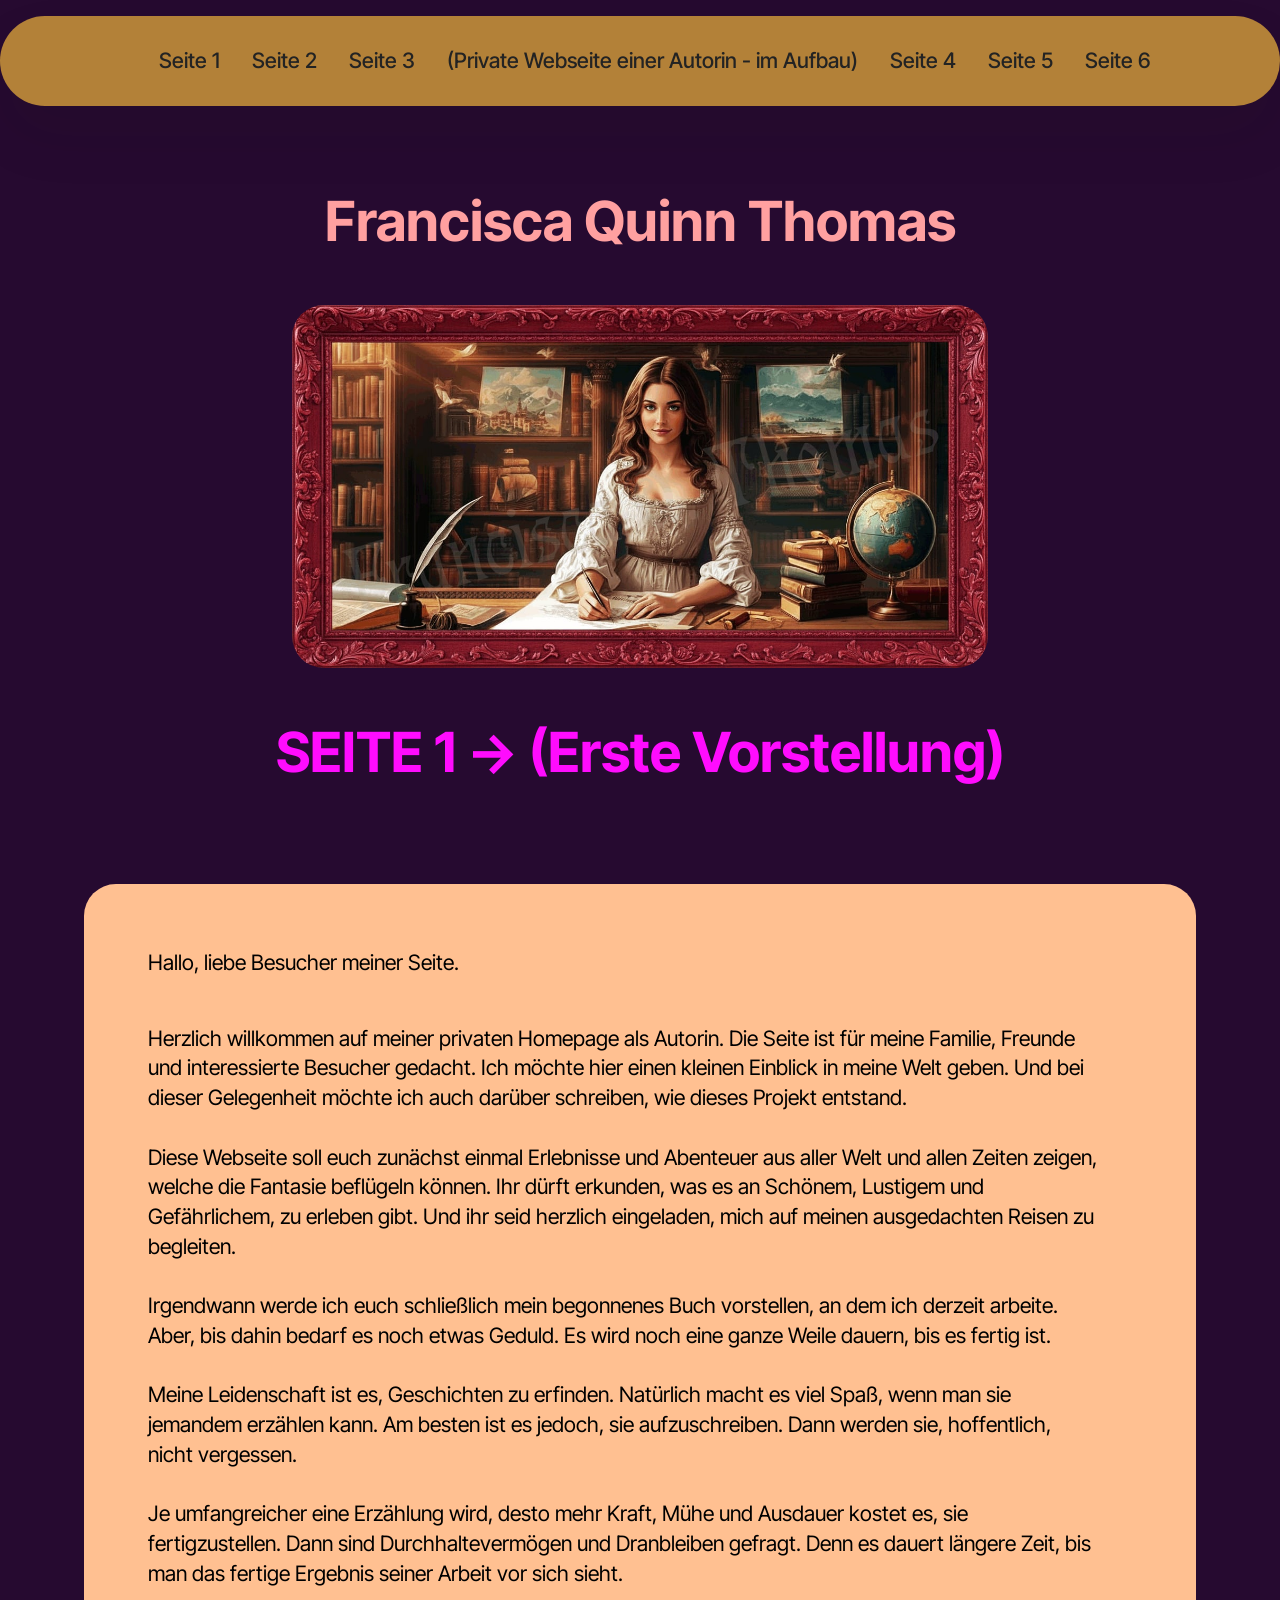
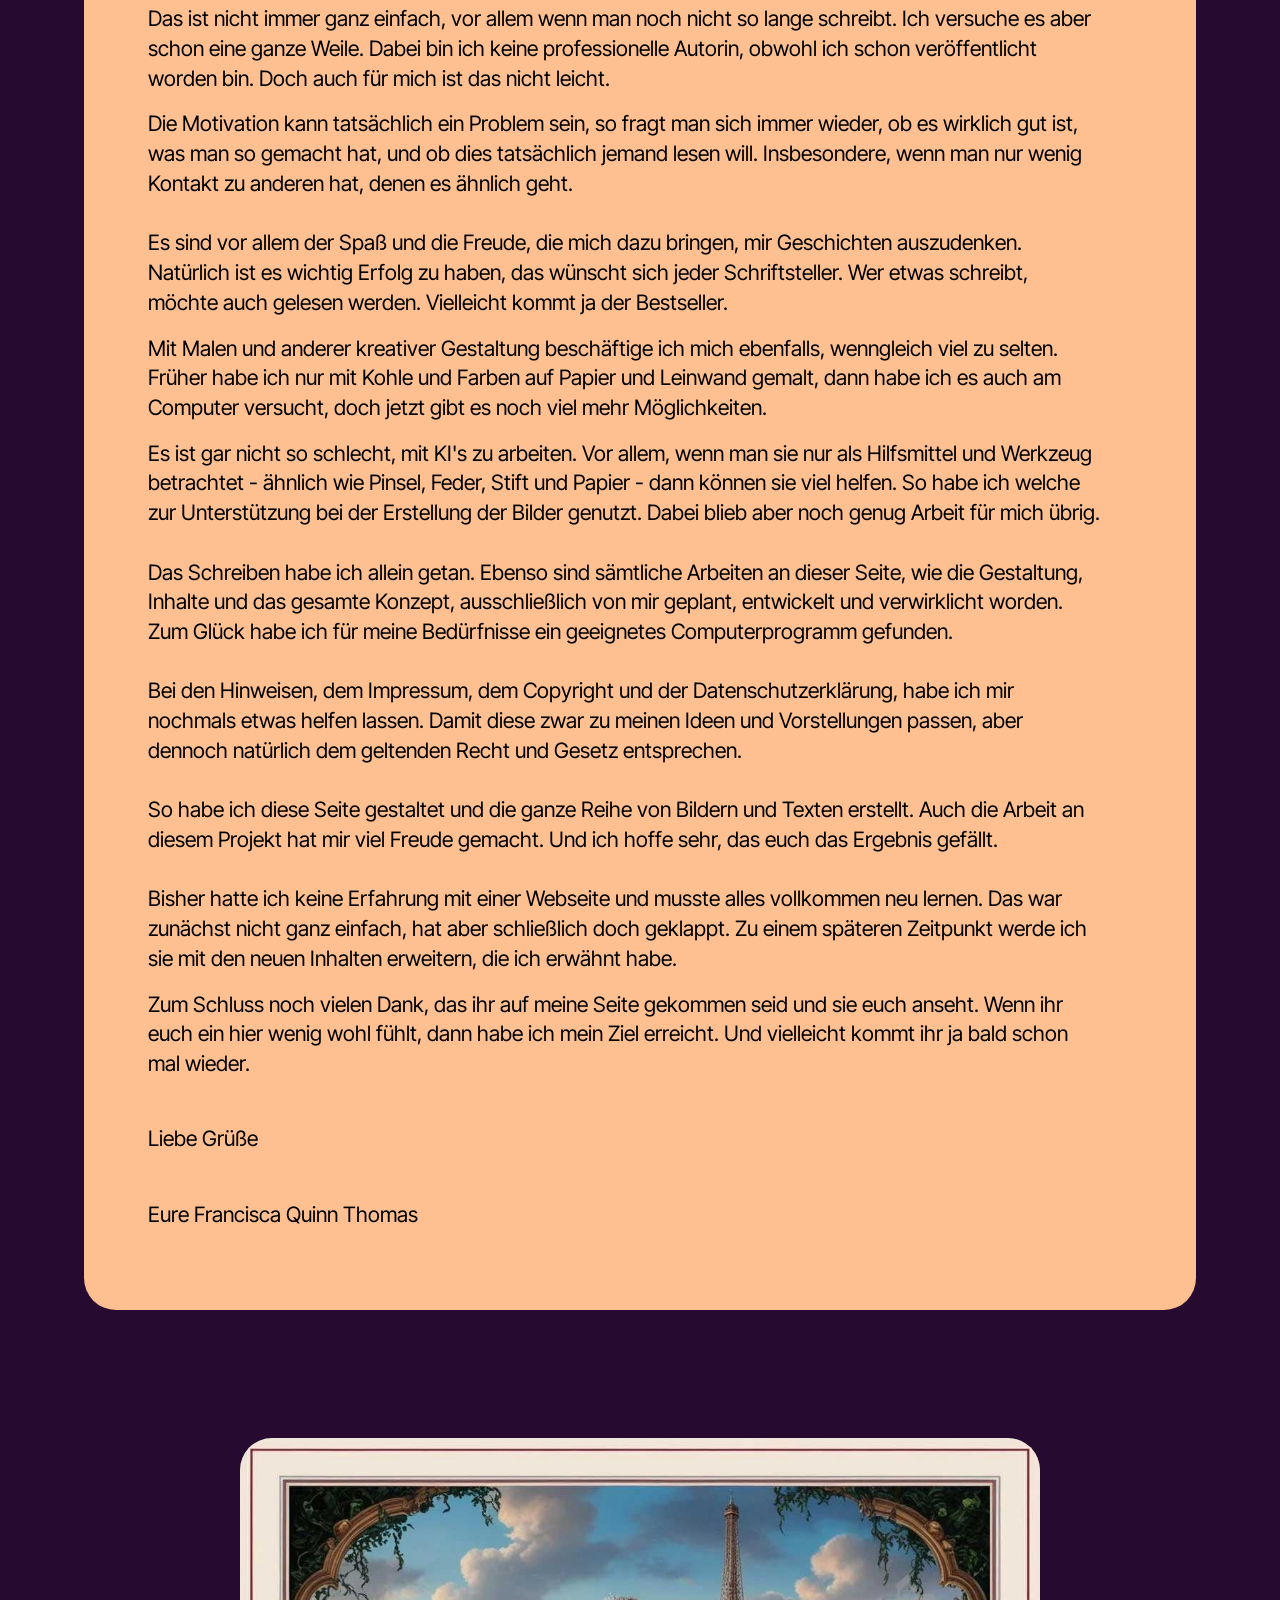
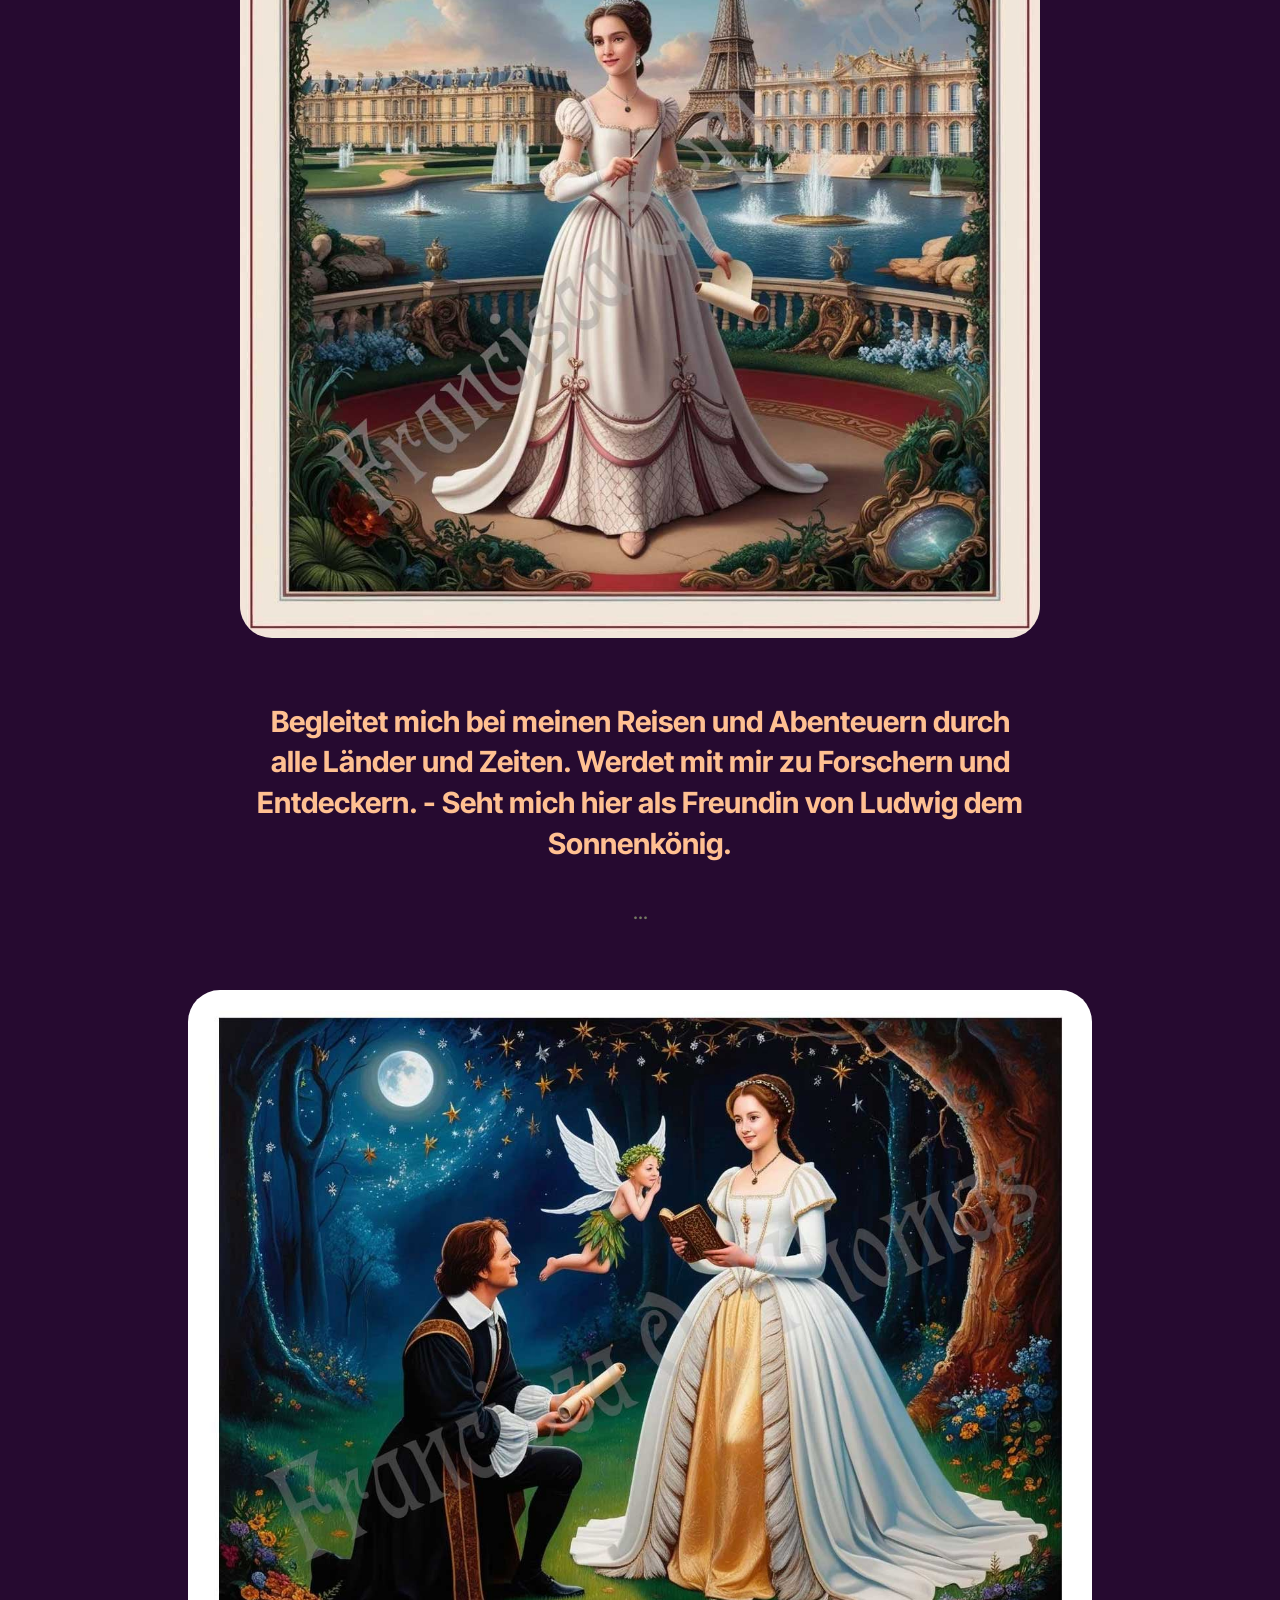
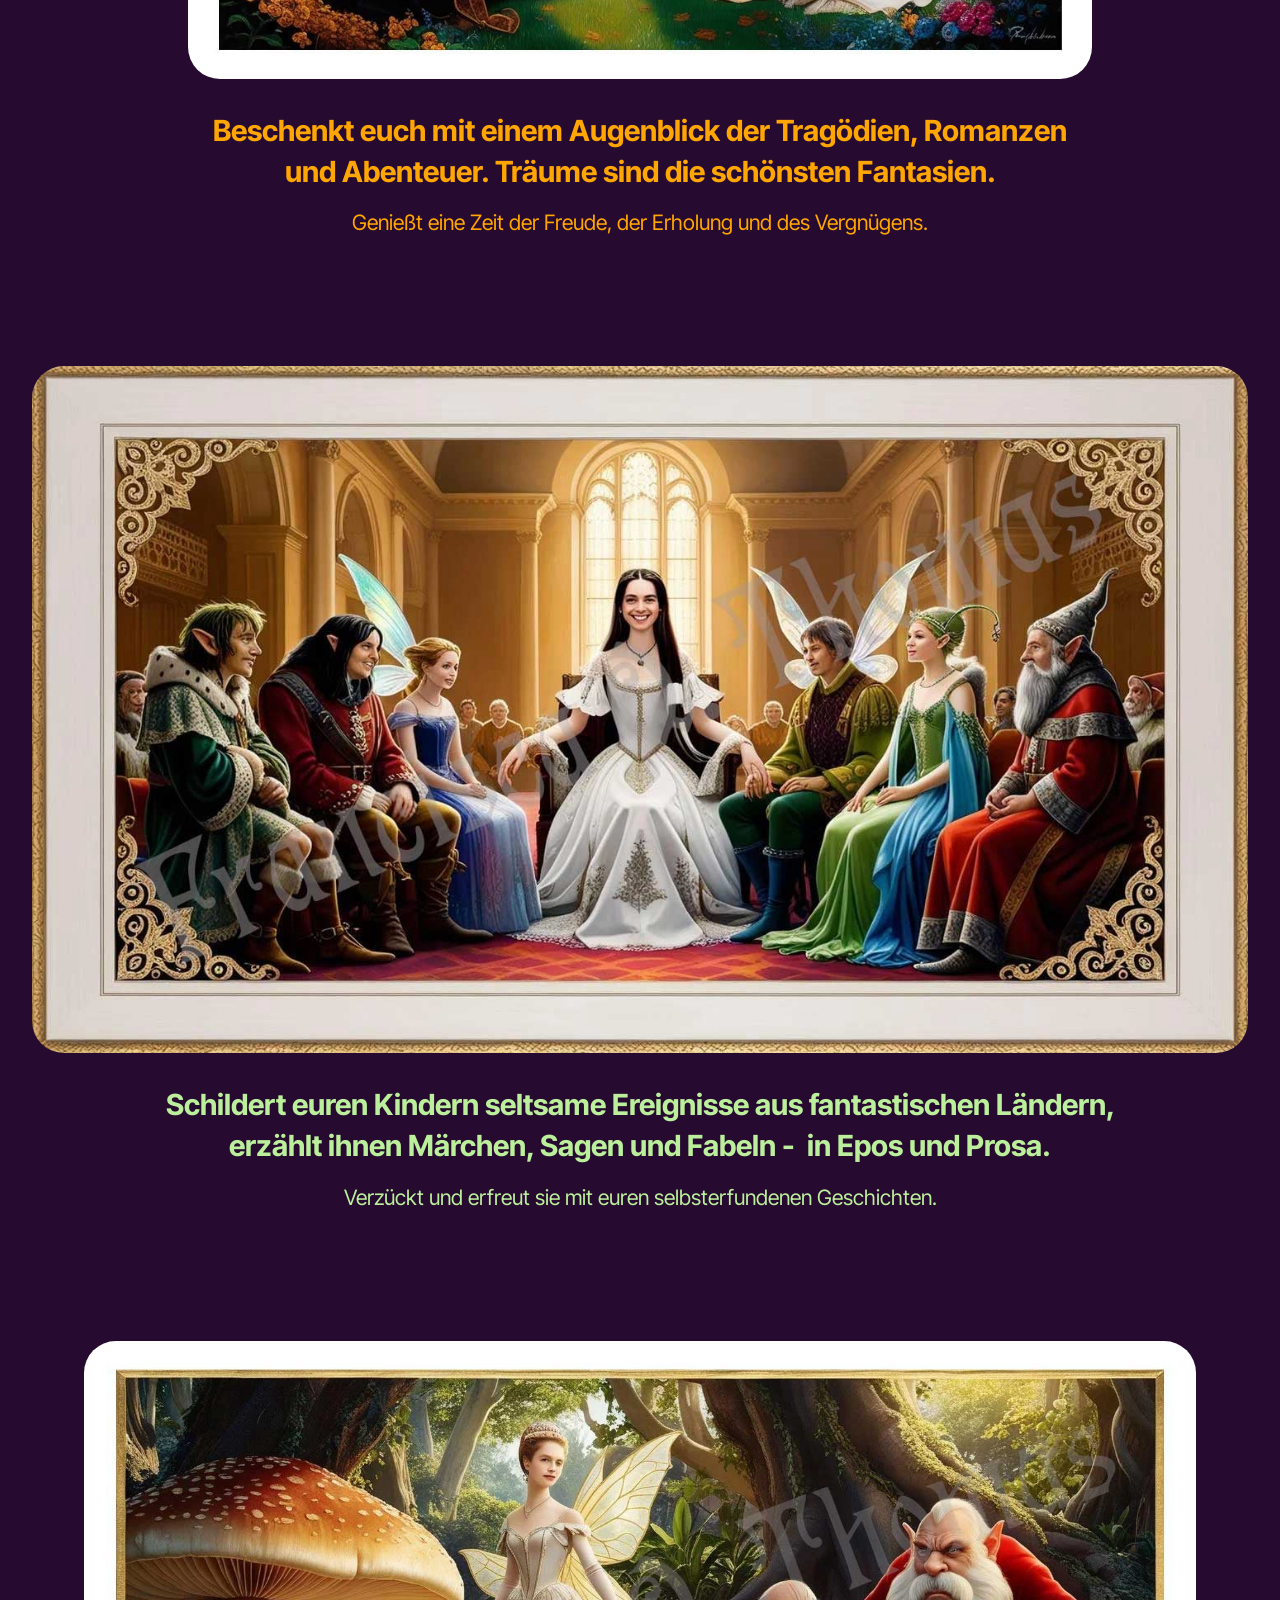
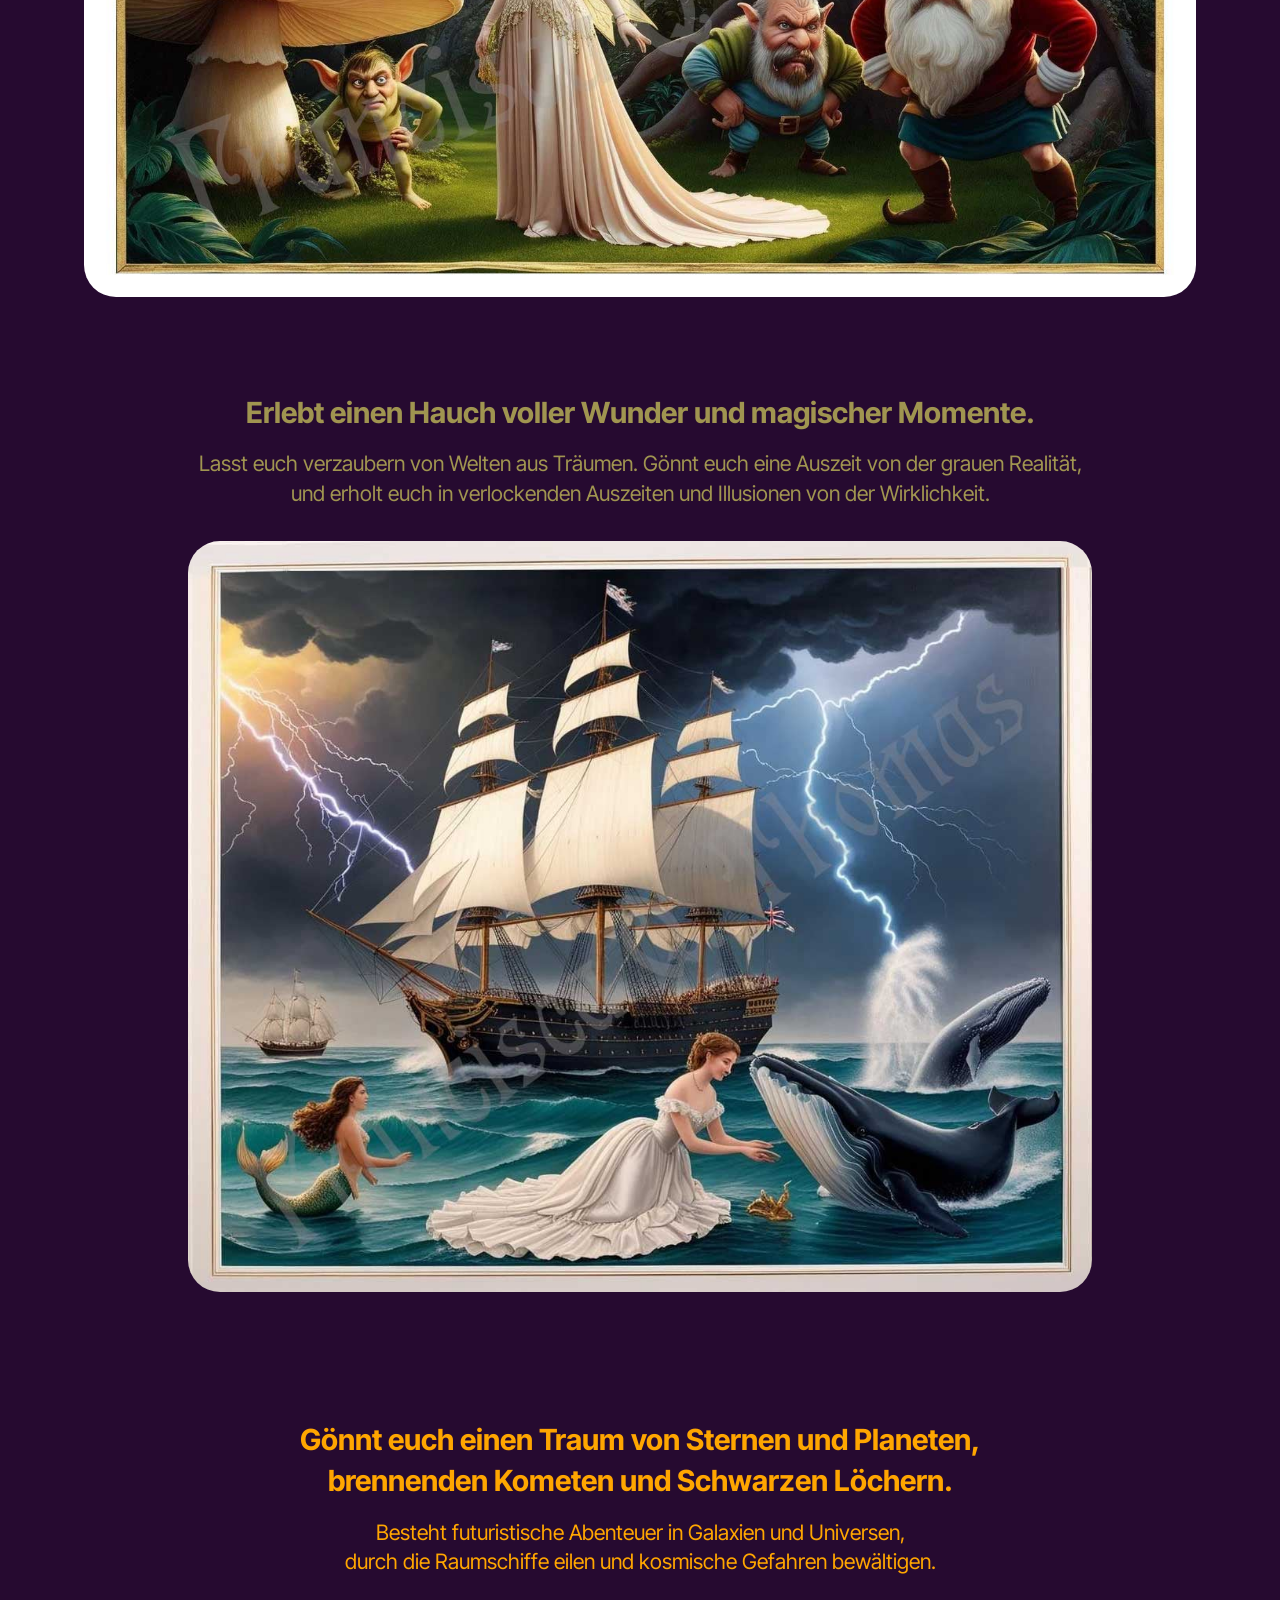
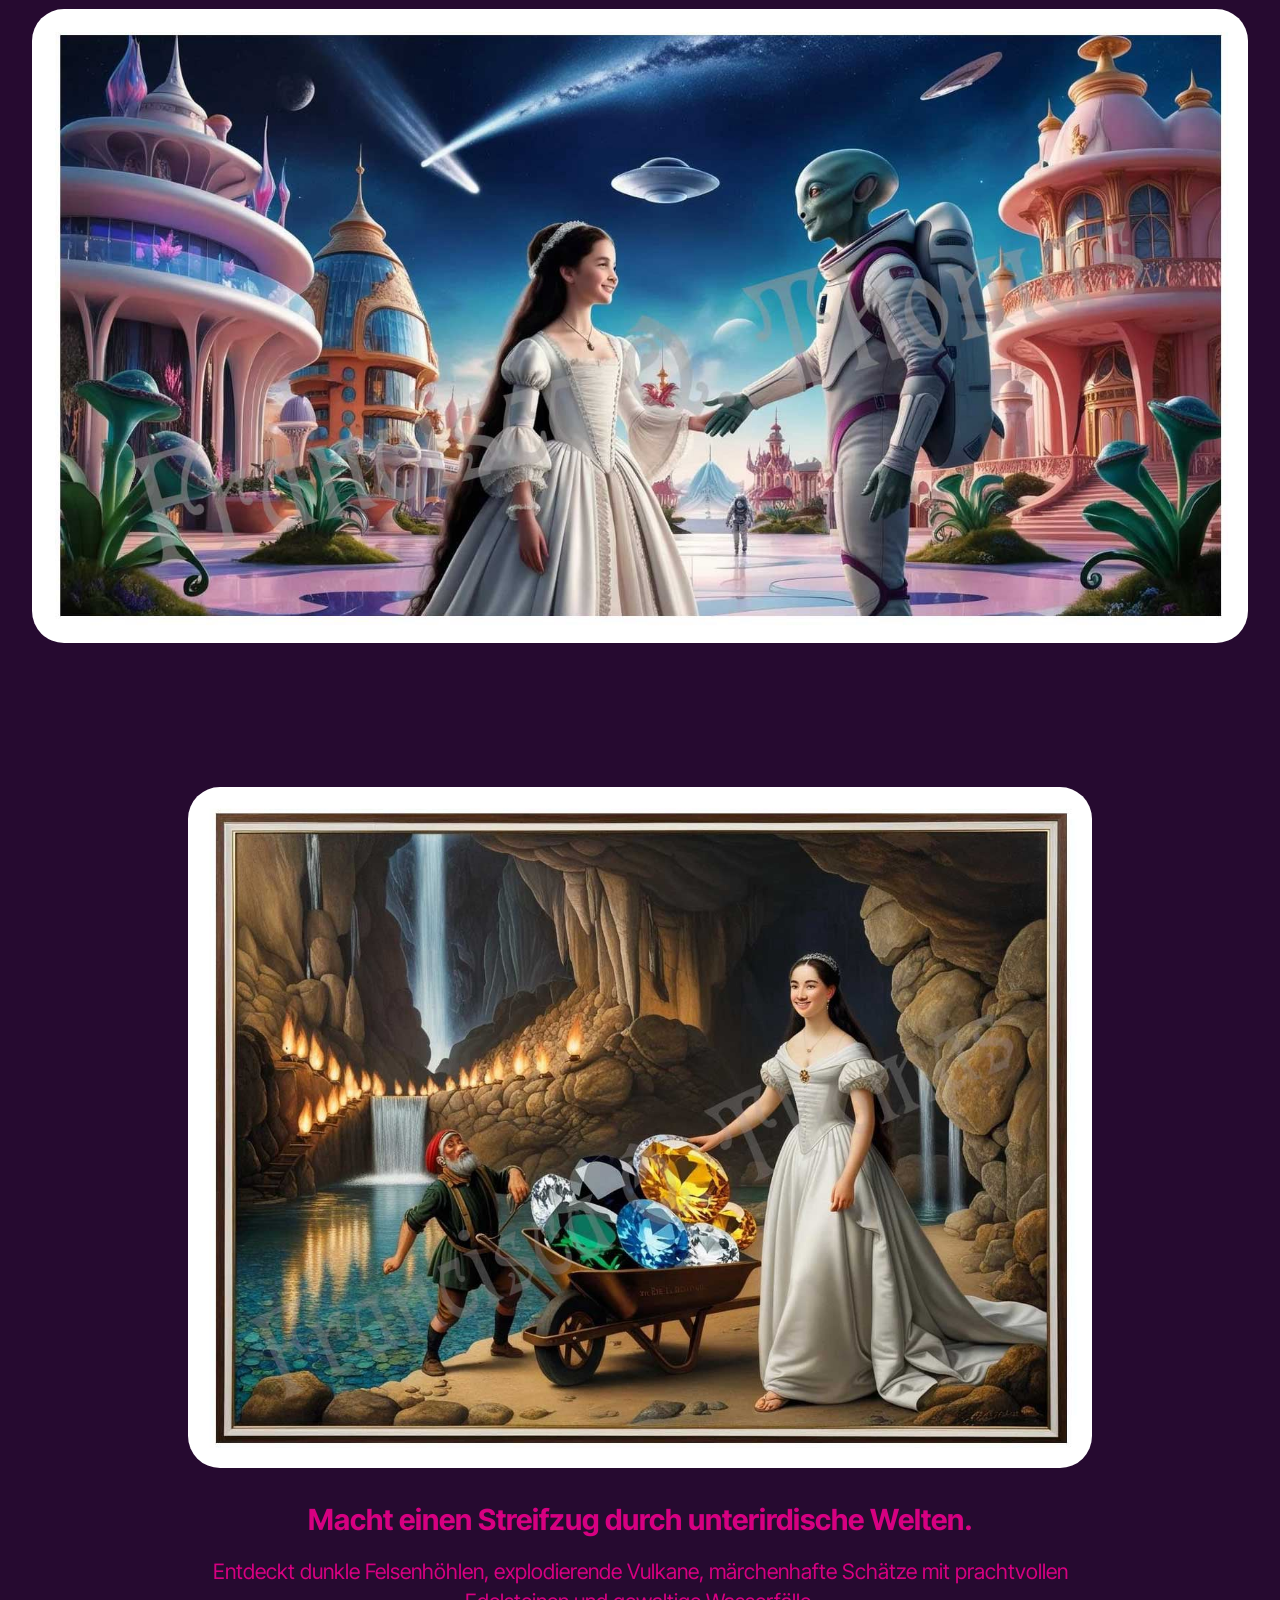
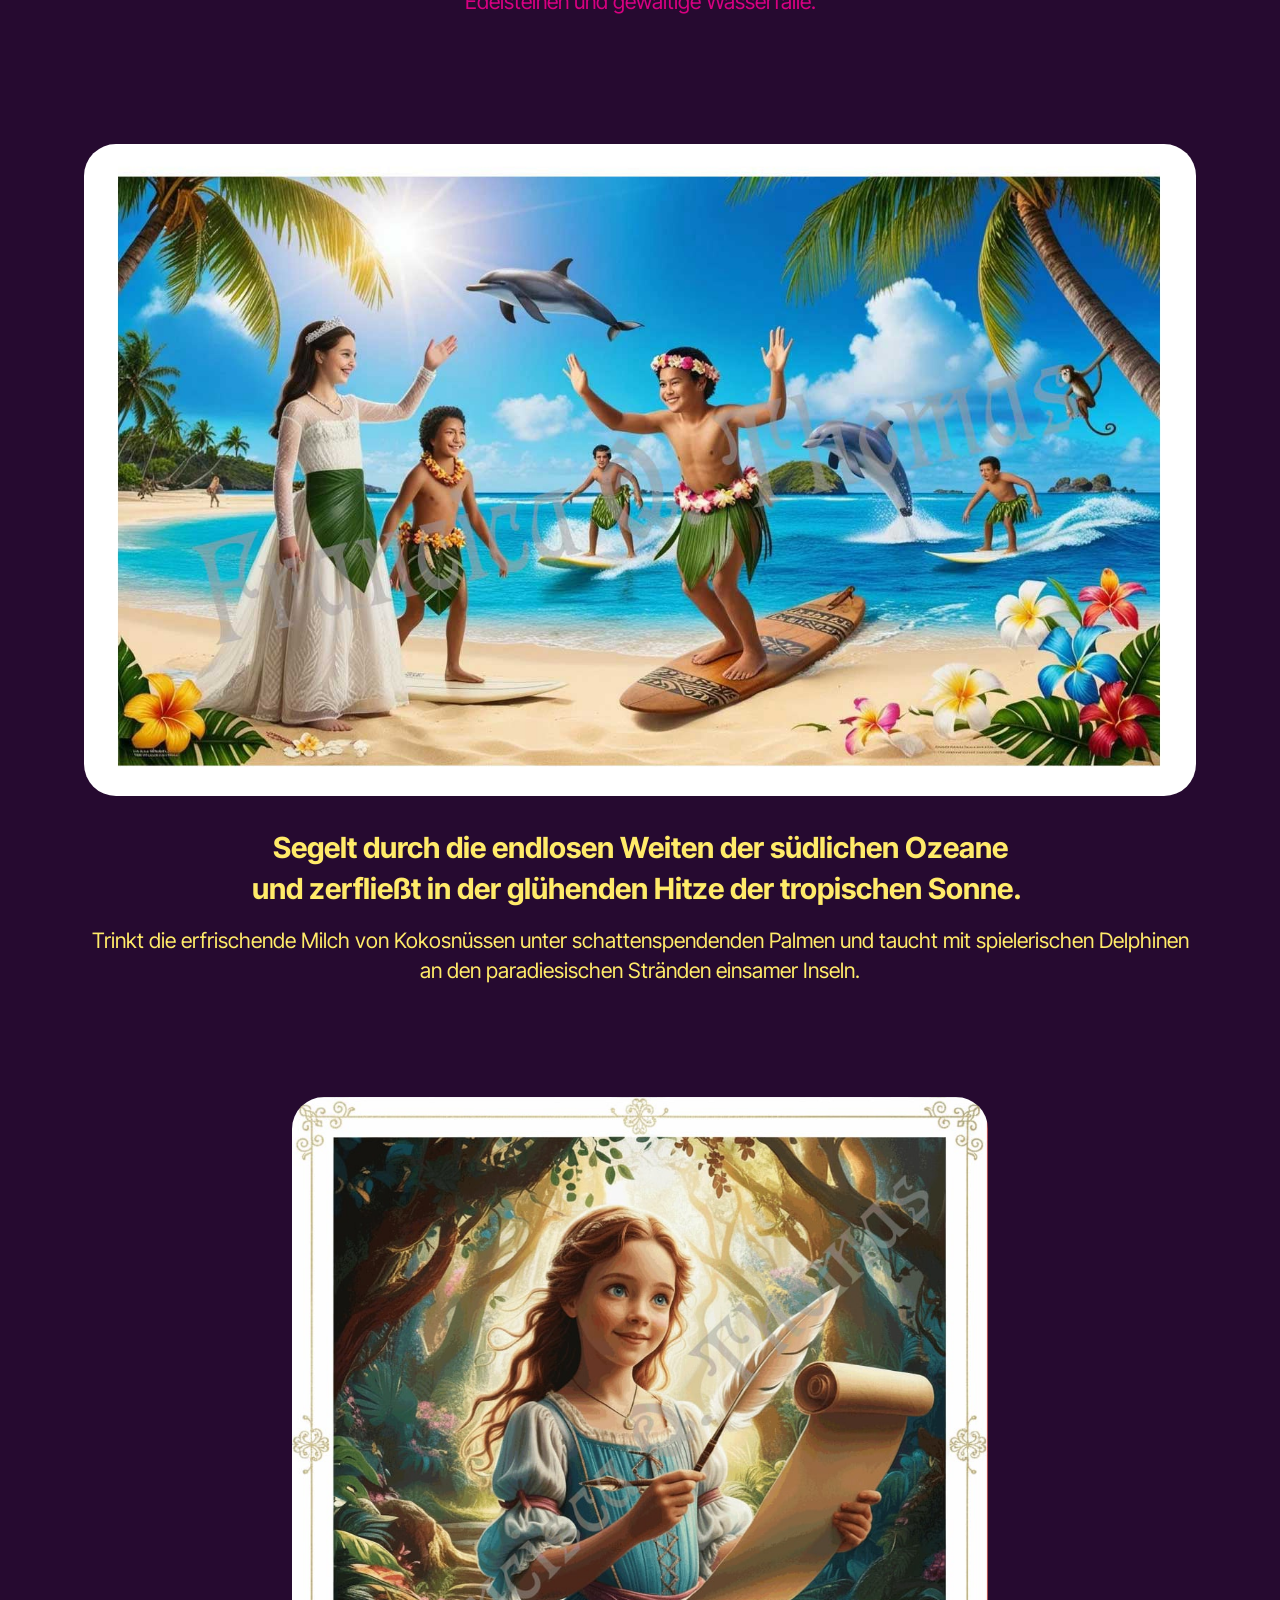
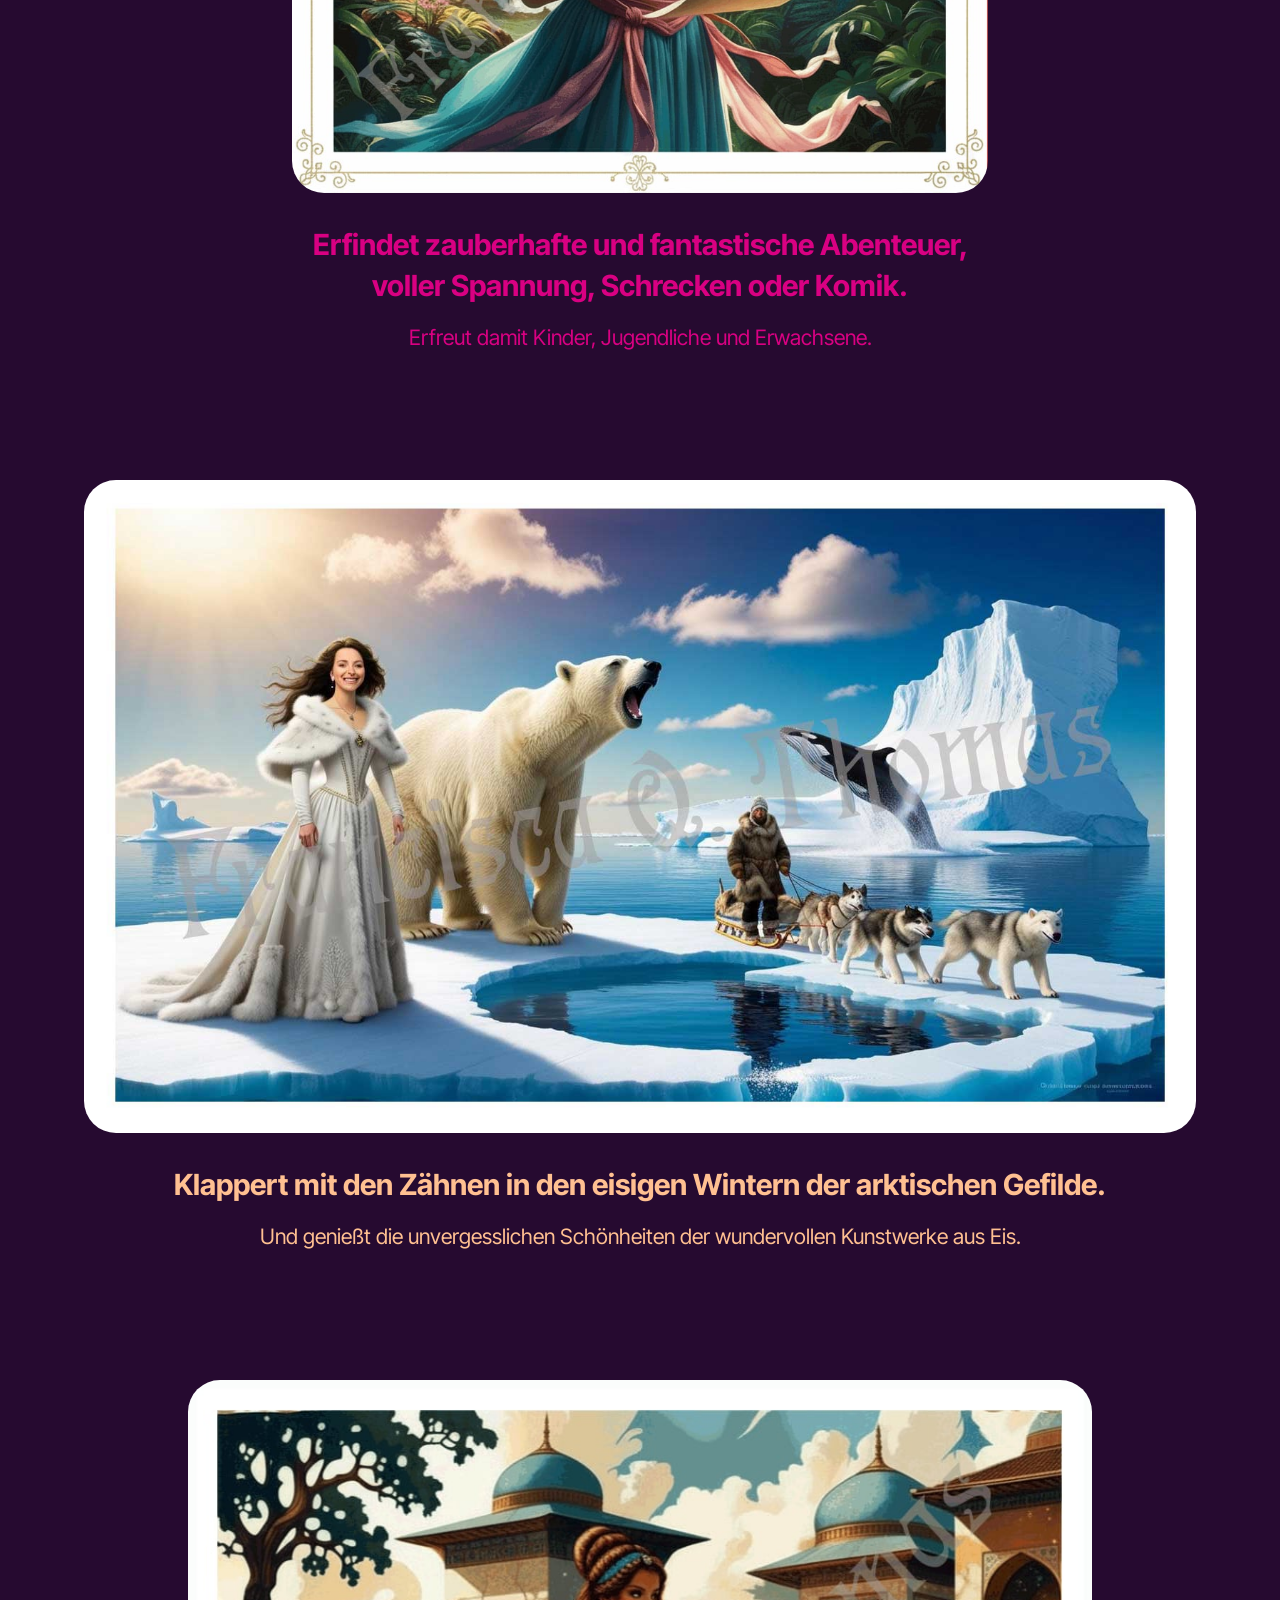
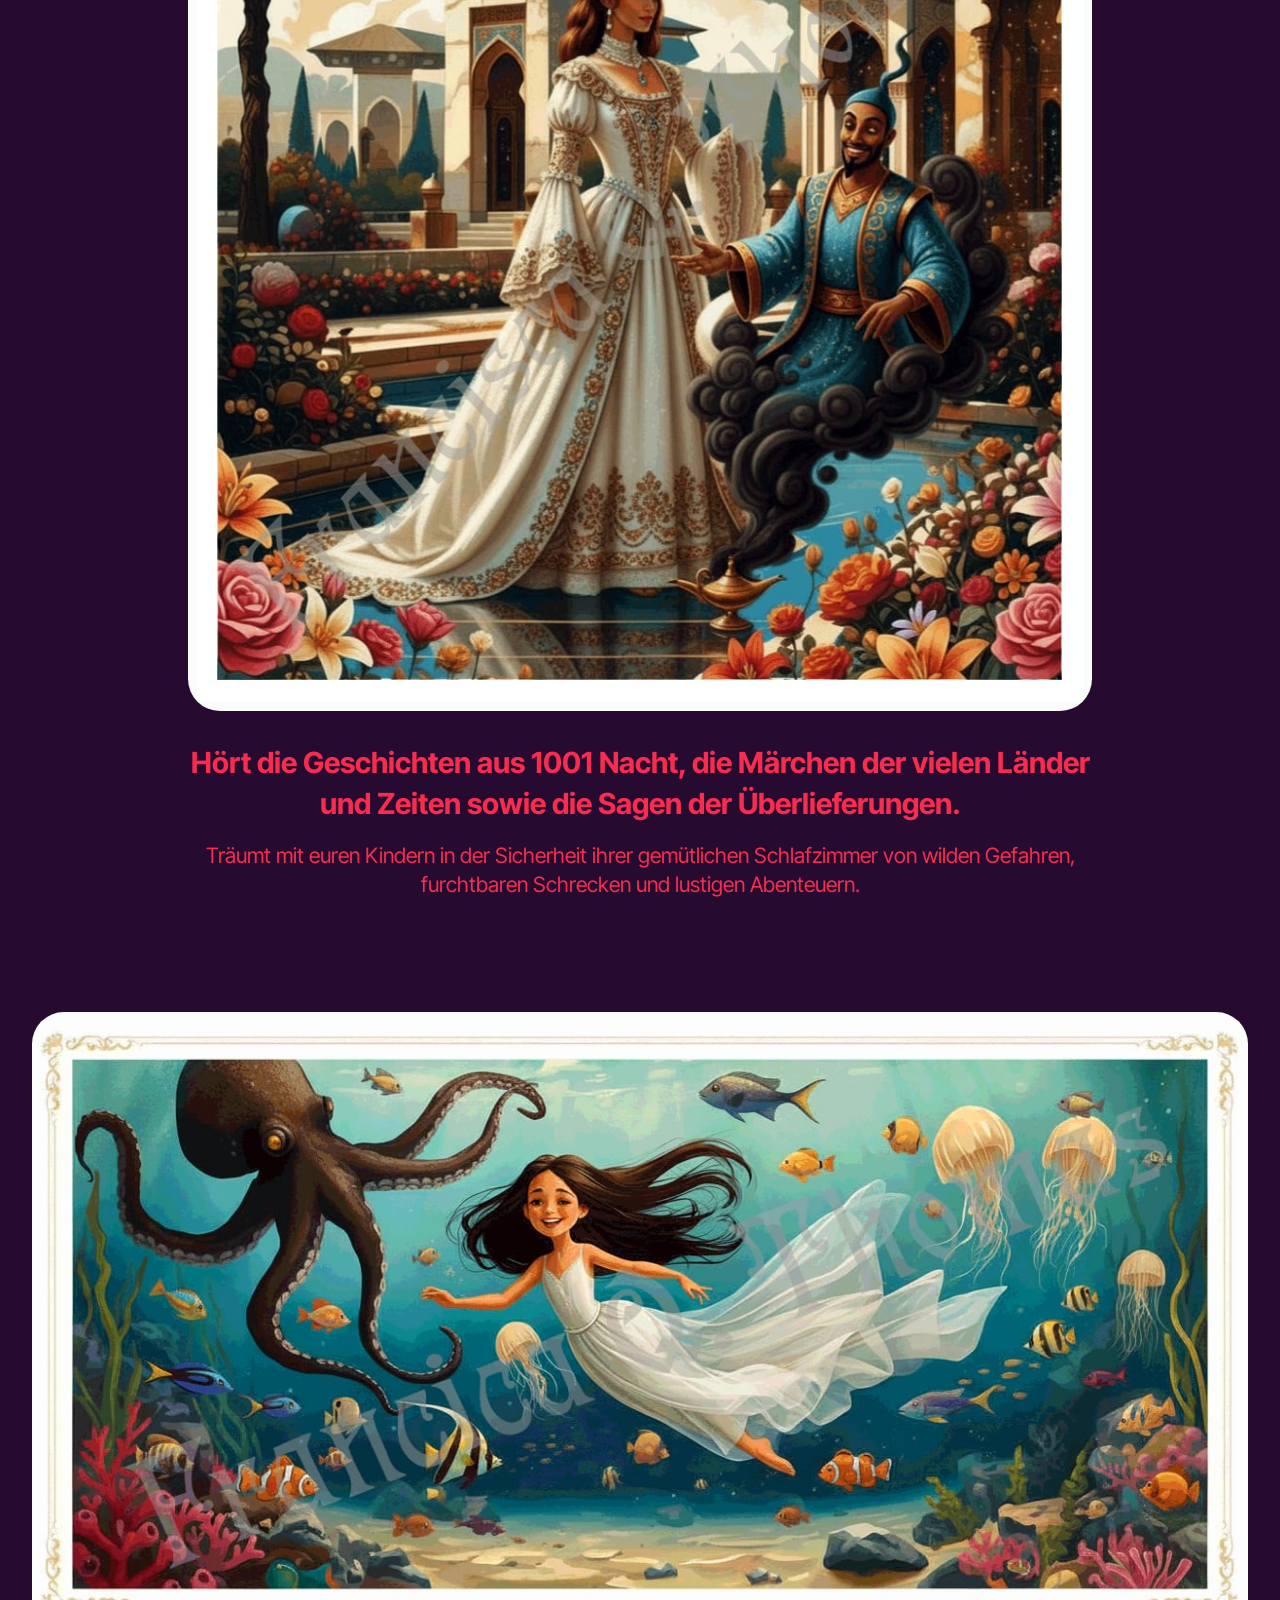
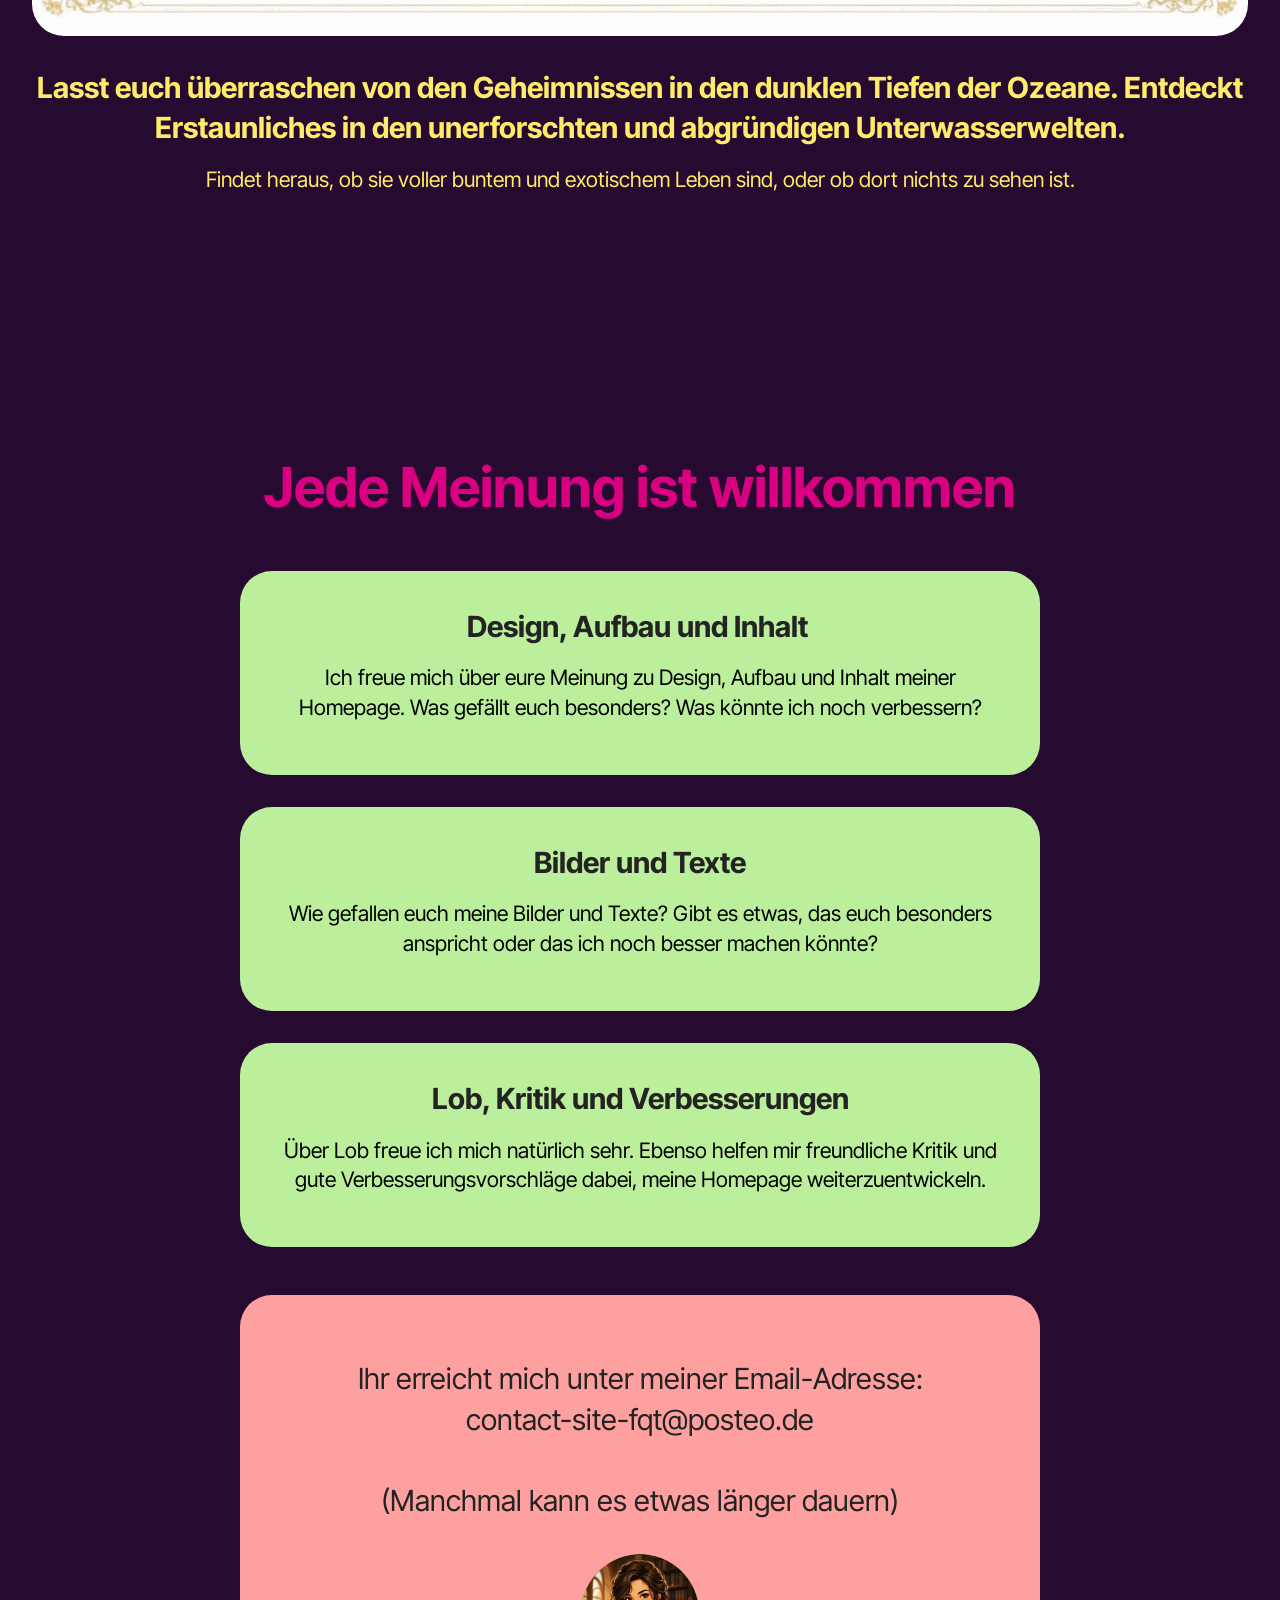
==== commit 2dcf9a46: "Add files via upload" ====
--- a/index.html
+++ b/index.html
@@ -17,7 +17,7 @@
   <link rel="stylesheet" href="assets/theme/css/style.css">
   <link rel="preload" href="https://fonts.googleapis.com/css?family=Inter+Tight:100,200,300,400,500,600,700,800,900,100i,200i,300i,400i,500i,600i,700i,800i,900i&display=swap" as="style" onload="this.onload=null;this.rel='stylesheet'">
   <noscript><link rel="stylesheet" href="https://fonts.googleapis.com/css?family=Inter+Tight:100,200,300,400,500,600,700,800,900,100i,200i,300i,400i,500i,600i,700i,800i,900i&display=swap"></noscript>
-  <link rel="preload" as="style" href="assets/mobirise/css/mbr-additional.css?v=LCDJYJ"><link rel="stylesheet" href="assets/mobirise/css/mbr-additional.css?v=LCDJYJ" type="text/css">
+  <link rel="preload" as="style" href="assets/mobirise/css/mbr-additional.css?v=6CdZ4o"><link rel="stylesheet" href="assets/mobirise/css/mbr-additional.css?v=6CdZ4o" type="text/css">
 
   
   
@@ -91,7 +91,7 @@
   <div class="text-center container-fluid">
     <div class="row mb-4 justify-content-center">
       <div class="col-12 col-md-7">
-        <img class="w-100" src="assets/images/fqt-titelbild-francisca-3a-mit-rotem-rahmen-web-1-1316x688.jpg" alt="Mobirise Website Builder">
+        <img class="w-100" src="assets/images/fqt-titelbild-seite-1b-3a-mit-rotem-rahmen-web-1-1316x688.jpg" alt="Mobirise Website Builder">
       </div>
     </div>
     <div class="row justify-content-center">
@@ -774,7 +774,7 @@
       </div>
     </div>
   </div>
-</section><section class="display-7" style="padding: 0;align-items: center;justify-content: center;flex-wrap: wrap;    align-content: center;display: flex;position: relative;height: 4rem;"><a href="https://mobiri.se/3946708" style="flex: 1 1;height: 4rem;position: absolute;width: 100%;z-index: 1;"><img alt="" style="height: 4rem;" src="[data-uri]"></a><p style="margin: 0;text-align: center;" class="display-7">&#8204;</p><a style="z-index:1" href="https://mobirise.com/offline-website-builder.html">Offline Website Builder</a></section><script src="assets/bootstrap/js/bootstrap.bundle.min.js"></script>  <script src="assets/smoothscroll/smooth-scroll.js"></script>  <script src="assets/ytplayer/index.js"></script>  <script src="assets/dropdown/js/navbar-dropdown.js"></script>  <script src="assets/theme/js/script.js"></script>  
+</section><section class="display-7" style="padding: 0;align-items: center;justify-content: center;flex-wrap: wrap;    align-content: center;display: flex;position: relative;height: 4rem;"><a href="https://mobiri.se/3946708" style="flex: 1 1;height: 4rem;position: absolute;width: 100%;z-index: 1;"><img alt="" style="height: 4rem;" src="[data-uri]"></a><p style="margin: 0;text-align: center;" class="display-7">&#8204;</p><a style="z-index:1" href="https://mobirise.com/builder/ai-website-maker.html">Free AI Website Maker</a></section><script src="assets/bootstrap/js/bootstrap.bundle.min.js"></script>  <script src="assets/smoothscroll/smooth-scroll.js"></script>  <script src="assets/ytplayer/index.js"></script>  <script src="assets/dropdown/js/navbar-dropdown.js"></script>  <script src="assets/theme/js/script.js"></script>  
   
   
 </body>
